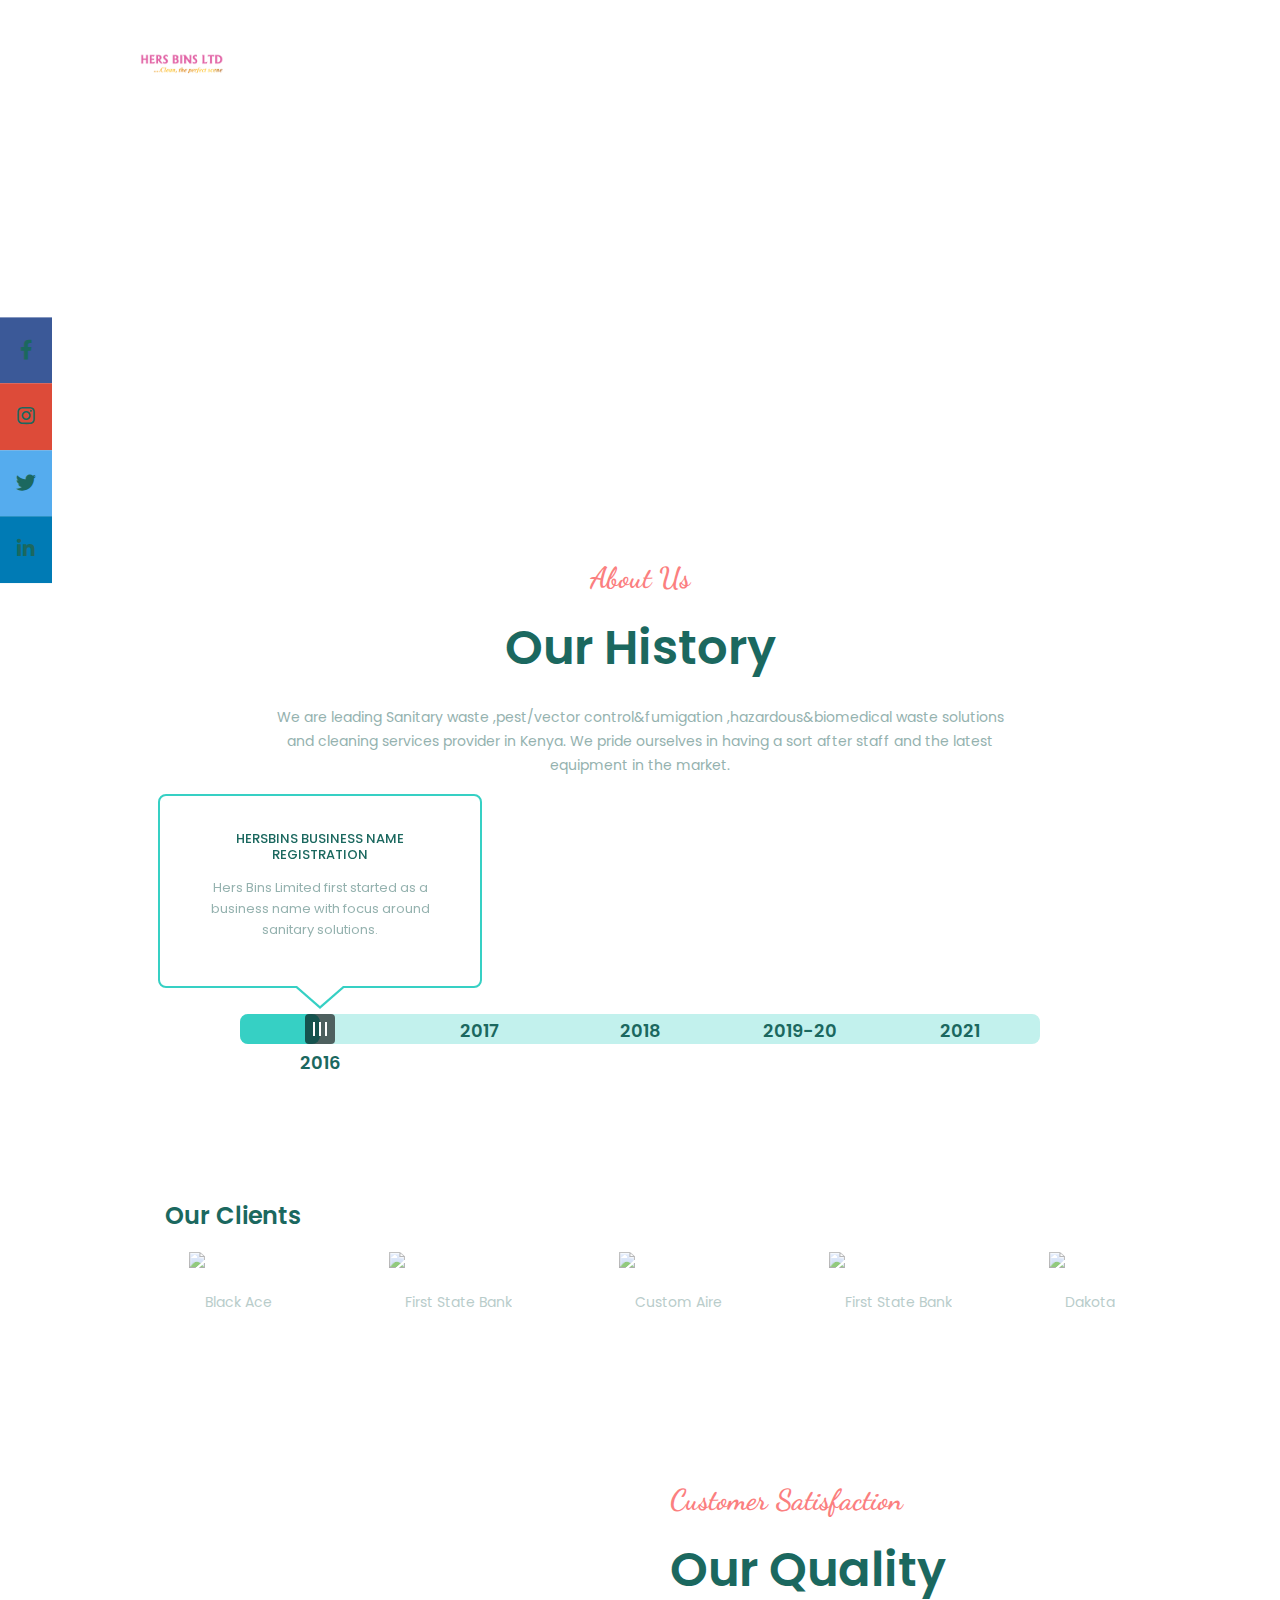
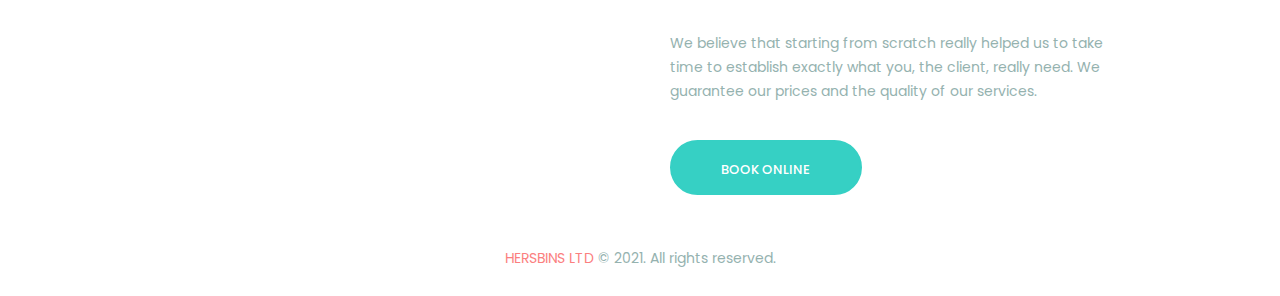
==== about-us-style-1.html @ 7aec33a7 "firstcommit" ====
<!DOCTYPE html>
<html lang="en-US" class="no-js scheme_default"><head><meta charset="UTF-8"><meta name="viewport" content="width=device-width, initial-scale=1, maximum-scale=1"><meta name="format-detection" content="telephone=no"><link rel="profile" href="//gmpg.org/xfn/11"><link rel="pingback" href="http://carpetserv.ancorathemes.com/xmlrpc.php"><title>About Us Style 1 &ndash; CarpetServ &ndash; Carpet Cleaning</title><style type="text/css" media="screen">#ui-datepicker-div.booked_custom_date_picker table.ui-datepicker-calendar tbody td a.ui-state-active,#ui-datepicker-div.booked_custom_date_picker table.ui-datepicker-calendar tbody td a.ui-state-active:hover,body #booked-profile-page input[type=submit].button-primary:hover,body .booked-list-view button.button:hover, body .booked-list-view input[type=submit].button-primary:hover,body table.booked-calendar input[type=submit].button-primary:hover,body .booked-modal input[type=submit].button-primary:hover,body table.booked-calendar th,body table.booked-calendar thead,body table.booked-calendar thead th,body table.booked-calendar .booked-appt-list .timeslot .timeslot-people button:hover,body #booked-profile-page .booked-profile-header,body #booked-profile-page .booked-tabs li.active a,body #booked-profile-page .booked-tabs li.active a:hover,body #booked-profile-page .appt-block .google-cal-button > a:hover,#ui-datepicker-div.booked_custom_date_picker .ui-datepicker-header{ background:#c2f1ed !important; }body #booked-profile-page input[type=submit].button-primary:hover,body table.booked-calendar input[type=submit].button-primary:hover,body .booked-list-view button.button:hover, body .booked-list-view input[type=submit].button-primary:hover,body .booked-modal input[type=submit].button-primary:hover,body table.booked-calendar th,body table.booked-calendar .booked-appt-list .timeslot .timeslot-people button:hover,body #booked-profile-page .booked-profile-header,body #booked-profile-page .appt-block .google-cal-button > a:hover{ border-color:#c2f1ed !important; }body table.booked-calendar tr.days,body table.booked-calendar tr.days th,body .booked-calendarSwitcher.calendar,body #booked-profile-page .booked-tabs,#ui-datepicker-div.booked_custom_date_picker table.ui-datepicker-calendar thead,#ui-datepicker-div.booked_custom_date_picker table.ui-datepicker-calendar thead th{ background:#36d0c4 !important; }body table.booked-calendar tr.days th,body #booked-profile-page .booked-tabs{ border-color:#36d0c4 !important; }#ui-datepicker-div.booked_custom_date_picker table.ui-datepicker-calendar tbody td.ui-datepicker-today a,#ui-datepicker-div.booked_custom_date_picker table.ui-datepicker-calendar tbody td.ui-datepicker-today a:hover,body #booked-profile-page input[type=submit].button-primary,body table.booked-calendar input[type=submit].button-primary,body .booked-list-view button.button, body .booked-list-view input[type=submit].button-primary,body .booked-list-view button.button, body .booked-list-view input[type=submit].button-primary,body .booked-modal input[type=submit].button-primary,body table.booked-calendar .booked-appt-list .timeslot .timeslot-people button,body #booked-profile-page .booked-profile-appt-list .appt-block.approved .status-block,body #booked-profile-page .appt-block .google-cal-button > a,body .booked-modal p.booked-title-bar,body table.booked-calendar td:hover .date span,body .booked-list-view a.booked_list_date_picker_trigger.booked-dp-active,body .booked-list-view a.booked_list_date_picker_trigger.booked-dp-active:hover,.booked-ms-modal .booked-book-appt /* Multi-Slot Booking */{ background:#fa8585; }body #booked-profile-page input[type=submit].button-primary,body table.booked-calendar input[type=submit].button-primary,body .booked-list-view button.button, body .booked-list-view input[type=submit].button-primary,body .booked-list-view button.button, body .booked-list-view input[type=submit].button-primary,body .booked-modal input[type=submit].button-primary,body #booked-profile-page .appt-block .google-cal-button > a,body table.booked-calendar .booked-appt-list .timeslot .timeslot-people button,body .booked-list-view a.booked_list_date_picker_trigger.booked-dp-active,body .booked-list-view a.booked_list_date_picker_trigger.booked-dp-active:hover{ border-color:#fa8585; }body .booked-modal .bm-window p i.fa,body .booked-modal .bm-window a,body .booked-appt-list .booked-public-appointment-title,body .booked-modal .bm-window p.appointment-title,.booked-ms-modal.visible:hover .booked-book-appt{ color:#fa8585; }.booked-appt-list .timeslot.has-title .booked-public-appointment-title { color:inherit; }</style><meta name="robots" content="noindex,nofollow"><link rel="dns-prefetch" href="//fonts.googleapis.com"><link rel="dns-prefetch" href="//s.w.org"><link rel="alternate" type="application/rss+xml" title="CarpetServ - Carpet Cleaning &raquo; Feed" href="http://carpetserv.ancorathemes.com/feed/"><link rel="alternate" type="application/rss+xml" title="CarpetServ - Carpet Cleaning &raquo; Comments Feed" href="http://carpetserv.ancorathemes.com/comments/feed/"><script type="text/javascript">
			window._wpemojiSettings = {"baseUrl":"https:\/\/s.w.org\/images\/core\/emoji\/13.0.0\/72x72\/","ext":".png","svgUrl":"https:\/\/s.w.org\/images\/core\/emoji\/13.0.0\/svg\/","svgExt":".svg","source":{"concatemoji":"http:\/\/carpetserv.ancorathemes.com\/wp-includes\/js\/wp-emoji-release.min.js?ver=5.5.1"}};
			!function(e,a,t){var r,n,o,i,p=a.createElement("canvas"),s=p.getContext&&p.getContext("2d");function c(e,t){var a=String.fromCharCode;s.clearRect(0,0,p.width,p.height),s.fillText(a.apply(this,e),0,0);var r=p.toDataURL();return s.clearRect(0,0,p.width,p.height),s.fillText(a.apply(this,t),0,0),r===p.toDataURL()}function l(e){if(!s||!s.fillText)return!1;switch(s.textBaseline="top",s.font="600 32px Arial",e){case"flag":return!c([127987,65039,8205,9895,65039],[127987,65039,8203,9895,65039])&&(!c([55356,56826,55356,56819],[55356,56826,8203,55356,56819])&&!c([55356,57332,56128,56423,56128,56418,56128,56421,56128,56430,56128,56423,56128,56447],[55356,57332,8203,56128,56423,8203,56128,56418,8203,56128,56421,8203,56128,56430,8203,56128,56423,8203,56128,56447]));case"emoji":return!c([55357,56424,8205,55356,57212],[55357,56424,8203,55356,57212])}return!1}function d(e){var t=a.createElement("script");t.src=e,t.defer=t.type="text/javascript",a.getElementsByTagName("head")[0].appendChild(t)}for(i=Array("flag","emoji"),t.supports={everything:!0,everythingExceptFlag:!0},o=0;o<i.length;o++)t.supports[i[o]]=l(i[o]),t.supports.everything=t.supports.everything&&t.supports[i[o]],"flag"!==i[o]&&(t.supports.everythingExceptFlag=t.supports.everythingExceptFlag&&t.supports[i[o]]);t.supports.everythingExceptFlag=t.supports.everythingExceptFlag&&!t.supports.flag,t.DOMReady=!1,t.readyCallback=function(){t.DOMReady=!0},t.supports.everything||(n=function(){t.readyCallback()},a.addEventListener?(a.addEventListener("DOMContentLoaded",n,!1),e.addEventListener("load",n,!1)):(e.attachEvent("onload",n),a.attachEvent("onreadystatechange",function(){"complete"===a.readyState&&t.readyCallback()})),(r=t.source||{}).concatemoji?d(r.concatemoji):r.wpemoji&&r.twemoji&&(d(r.twemoji),d(r.wpemoji)))}(window,document,window._wpemojiSettings);
		</script><style type="text/css">
img.wp-smiley,
img.emoji {
	display: inline !important;
	border: none !important;
	box-shadow: none !important;
	height: 1em !important;
	width: 1em !important;
	margin: 0 .07em !important;
	vertical-align: -0.1em !important;
	background: none !important;
	padding: 0 !important;
}
</style>
<link rel="stylesheet" href="social.css">
<link property="stylesheet" rel="stylesheet" id="vc_extensions_cqbundle_adminicon-css" href="css/css-admin_icon.css" type="text/css" media="all"><link property="stylesheet" rel="stylesheet" id="wp-block-library-css" href="css/block-library-style.min.css" type="text/css" media="all"><link property="stylesheet" rel="stylesheet" id="booked-icons-css" href="css/css-icons.css" type="text/css" media="all"><link property="stylesheet" rel="stylesheet" id="booked-tooltipster-css" href="css/css-tooltipster.css" type="text/css" media="all"><link property="stylesheet" rel="stylesheet" id="booked-tooltipster-theme-css" href="css/themes-tooltipster-light.css" type="text/css" media="all"><link property="stylesheet" rel="stylesheet" id="booked-animations-css" href="css/css-animations.css" type="text/css" media="all"><link property="stylesheet" rel="stylesheet" id="booked-styles-css" href="css/css-styles.css" type="text/css" media="all"><link property="stylesheet" rel="stylesheet" id="booked-responsive-css" href="css/css-responsive.css" type="text/css" media="all"><link property="stylesheet" rel="stylesheet" id="contact-form-7-css" href="css/css-styles.css" type="text/css" media="all"><link property="stylesheet" rel="stylesheet" id="essential-grid-plugin-settings-css" href="css/css-settings.css" type="text/css" media="all"><link property="stylesheet" rel="stylesheet" id="tp-fontello-css" href="css/css-fontello.css" type="text/css" media="all"><link property="stylesheet" rel="stylesheet" id="rs-plugin-settings-css" href="css/css-rs6.css" type="text/css" media="all"><style id="rs-plugin-settings-inline-css" type="text/css">
#rs-demo-id {}
</style><link property="stylesheet" rel="stylesheet" id="trx_addons-icons-css" href="css/css-trx_addons_icons-embedded.css" type="text/css" media="all"><link property="stylesheet" rel="stylesheet" id="swiperslider-css" href="css/swiper-swiper.min.css" type="text/css" media="all"><link property="stylesheet" rel="stylesheet" id="magnific-popup-css" href="css/magnific-magnific-popup.min.css" type="text/css" media="all"><link property="stylesheet" rel="stylesheet" id="trx_addons-css" href="css/css-trx_addons.css" type="text/css" media="all"><link property="stylesheet" rel="stylesheet" id="trx_addons-animation-css" href="css/css-trx_addons.animation.css" type="text/css" media="all"><link property="stylesheet" rel="stylesheet" id="trx_demo_icons-css" href="css/css-trx_demo_icons.css" type="text/css" media="all"><link property="stylesheet" rel="stylesheet" id="trx_demo_icons_animation-css" href="css/css-animation.css" type="text/css" media="all"><link property="stylesheet" rel="stylesheet" id="trx_demo_panels-css" href="css/css-trx_demo_panels.css" type="text/css" media="all"><link property="stylesheet" rel="stylesheet" id="js_composer_front-css" href="css/css-js_composer.min.css" type="text/css" media="all"><link property="stylesheet" rel="stylesheet" id="wpgdprc.css-css" href="css/css-front.min.css" type="text/css" media="all"><style id="wpgdprc.css-inline-css" type="text/css">

            div.wpgdprc .wpgdprc-switch .wpgdprc-switch-inner:before { content: 'Yes'; }
            div.wpgdprc .wpgdprc-switch .wpgdprc-switch-inner:after { content: 'No'; }
        
</style><link property="stylesheets" rel="stylesheet" href="client.css"><link property="stylesheet" rel="stylesheet" id="carpetserv-font-google_fonts-css" href="http://fonts.googleapis.com/css?family=Poppins%3A300%2C400%2C500%2C600%2C700%7CDancing+Script%3A400&amp;subset=latin%2Clatin-ext&amp;ver=5.5.1" type="text/css" media="all"><link property="stylesheet" rel="stylesheet" id="fontello-icons-css" href="css/css-fontello-embedded.css" type="text/css" media="all"><link property="stylesheet" rel="stylesheet" id="carpetserv-main-css" href="css/carpetserv-style.css" type="text/css" media="all"><link property="stylesheet" rel="stylesheet" id="carpetserv-styles-css" href="css/css-__styles.css" type="text/css" media="all"><link property="stylesheet" rel="stylesheet" id="carpetserv-colors-css" href="css/css-__colors.css" type="text/css" media="all"><link property="stylesheet" rel="stylesheet" id="mediaelement-css" href="css/mediaelement-mediaelementplayer-legacy.min.css" type="text/css" media="all"><link property="stylesheet" rel="stylesheet" id="wp-mediaelement-css" href="css/mediaelement-wp-mediaelement.min.css" type="text/css" media="all"><link property="stylesheet" rel="stylesheet" id="carpetserv-responsive-css" href="css/css-responsive.css" type="text/css" media="all"><script type="text/javascript" src="js/jquery-jquery.js" id="jquery-core-js"></script><script type="text/javascript" src="js/js-rbtools.min.js" id="tp-tools-js"></script><script type="text/javascript" src="js/js-rs6.min.js" id="revmin-js"></script><link rel="https://api.w.org/" href="http://carpetserv.ancorathemes.com/wp-json/"><link rel="alternate" type="application/json" href="http://carpetserv.ancorathemes.com/wp-json/wp/v2/pages/86"><link rel="EditURI" type="application/rsd+xml" title="RSD" href="http://carpetserv.ancorathemes.com/xmlrpc.php?rsd"><link rel="wlwmanifest" type="application/wlwmanifest+xml" href="http://carpetserv.ancorathemes.com/wp-includes/wlwmanifest.xml"><meta name="generator" content="WordPress 5.5.1"><link rel="canonical" href="http://carpetserv.ancorathemes.com/about-us-style-1/"><link rel="shortlink" href="http://carpetserv.ancorathemes.com/?p=86"><link rel="alternate" type="application/json+oembed" href="http://carpetserv.ancorathemes.com/wp-json/oembed/1.0/embed?url=http%3A%2F%2Fcarpetserv.ancorathemes.com%2Fabout-us-style-1%2F"><link rel="alternate" type="text/xml+oembed" href="http://carpetserv.ancorathemes.com/wp-json/oembed/1.0/embed?url=http%3A%2F%2Fcarpetserv.ancorathemes.com%2Fabout-us-style-1%2F&amp;format=xml"><style type="text/css">.recentcomments a{display:inline !important;padding:0 !important;margin:0 !important;}</style><meta name="generator" content="Powered by WPBakery Page Builder - drag and drop page builder for WordPress."><meta name="generator" content="Powered by Slider Revolution 6.2.23 - responsive, Mobile-Friendly Slider Plugin for WordPress with comfortable drag and drop interface."><link rel="icon" href="favicons/05-cropped-favicon-32x32.png" sizes="32x32"><link rel="icon" href="favicons/05-cropped-favicon-192x192.png" sizes="192x192"><link rel="apple-touch-icon" href="favicons/05-cropped-favicon-180x180.png"><meta name="msapplication-TileImage" content="http://carpetserv.ancorathemes.com/wp-content/uploads/2017/05/cropped-favicon-270x270.png"><script type="text/javascript">function setREVStartSize(e){
			//window.requestAnimationFrame(function() {				 
				window.RSIW = window.RSIW===undefined ? window.innerWidth : window.RSIW;	
				window.RSIH = window.RSIH===undefined ? window.innerHeight : window.RSIH;	
				try {								
					var pw = document.getElementById(e.c).parentNode.offsetWidth,
						newh;
					pw = pw===0 || isNaN(pw) ? window.RSIW : pw;
					e.tabw = e.tabw===undefined ? 0 : parseInt(e.tabw);
					e.thumbw = e.thumbw===undefined ? 0 : parseInt(e.thumbw);
					e.tabh = e.tabh===undefined ? 0 : parseInt(e.tabh);
					e.thumbh = e.thumbh===undefined ? 0 : parseInt(e.thumbh);
					e.tabhide = e.tabhide===undefined ? 0 : parseInt(e.tabhide);
					e.thumbhide = e.thumbhide===undefined ? 0 : parseInt(e.thumbhide);
					e.mh = e.mh===undefined || e.mh=="" || e.mh==="auto" ? 0 : parseInt(e.mh,0);		
					if(e.layout==="fullscreen" || e.l==="fullscreen") 						
						newh = Math.max(e.mh,window.RSIH);					
					else{					
						e.gw = Array.isArray(e.gw) ? e.gw : [e.gw];
						for (var i in e.rl) if (e.gw[i]===undefined || e.gw[i]===0) e.gw[i] = e.gw[i-1];					
						e.gh = e.el===undefined || e.el==="" || (Array.isArray(e.el) && e.el.length==0)? e.gh : e.el;
						e.gh = Array.isArray(e.gh) ? e.gh : [e.gh];
						for (var i in e.rl) if (e.gh[i]===undefined || e.gh[i]===0) e.gh[i] = e.gh[i-1];
											
						var nl = new Array(e.rl.length),
							ix = 0,						
							sl;					
						e.tabw = e.tabhide>=pw ? 0 : e.tabw;
						e.thumbw = e.thumbhide>=pw ? 0 : e.thumbw;
						e.tabh = e.tabhide>=pw ? 0 : e.tabh;
						e.thumbh = e.thumbhide>=pw ? 0 : e.thumbh;					
						for (var i in e.rl) nl[i] = e.rl[i]<window.RSIW ? 0 : e.rl[i];
						sl = nl[0];									
						for (var i in nl) if (sl>nl[i] && nl[i]>0) { sl = nl[i]; ix=i;}															
						var m = pw>(e.gw[ix]+e.tabw+e.thumbw) ? 1 : (pw-(e.tabw+e.thumbw)) / (e.gw[ix]);					
						newh =  (e.gh[ix] * m) + (e.tabh + e.thumbh);
					}				
					if(window.rs_init_css===undefined) window.rs_init_css = document.head.appendChild(document.createElement("style"));					
					document.getElementById(e.c).height = newh+"px";
					window.rs_init_css.innerHTML += "#"+e.c+"_wrapper { height: "+newh+"px }";				
				} catch(e){
					console.log("Failure at Presize of Slider:" + e)
				}					   
			//});
		  };</script><script src="https://ajax.googleapis.com/ajax/libs/jquery/1.11.1/jquery.min.js"></script><style type="text/css" data-type="vc_shortcodes-custom-css">.vc_custom_1488529086409{background-image: url(http://carpetserv.ancorathemes.com/wp-content/uploads/2017/02/wave_258.png?id=346) !important;background-position: center !important;background-repeat: no-repeat !important;background-size: cover !important;}.vc_custom_1487934430406{background-color: #e5f6f5 !important;}.vc_custom_1488531302827{background-image: url(http://carpetserv.ancorathemes.com/wp-content/uploads/2017/02/testimonials_bg_2.jpg?id=423) !important;background-position: center !important;background-repeat: no-repeat !important;background-size: cover !important;}.vc_custom_1488546430238{margin-top: -1.35rem !important;}.vc_custom_1488546580835{margin-top: 1.2rem !important;}.vc_custom_1488529187877{margin-top: -1.15rem !important;}.vc_custom_1488530236736{margin-top: 1rem !important;}.vc_custom_1488462593692{margin-top: -0.5rem !important;}.vc_custom_1488462409195{margin-top: 0.6rem !important;}</style><noscript><style> .wpb_animate_when_almost_visible { opacity: 1; }</style></noscript><style type="text/css" id="trx_addons-inline-styles-inline-css">.carpetserv_inline_1788730566{background-image: url(http://carpetserv.ancorathemes.com/wp-content/uploads/2017/03/header_bg_main.png);}.vc_custom_1487776536809{margin-top: 1.55rem !important;margin-bottom: 1.55rem !important;}.vc_custom_1479716607832{background-color: #f7f7f7 !important;}.vc_custom_1488630998093{margin-top: -0.6em !important;}.vc_custom_1488631006223{margin-top: 0.55rem !important;margin-bottom: 0.55rem !important;}.vc_custom_1487834142600{margin-top: -3rem !important;background-image: url(http://carpetserv.ancorathemes.com/wp-content/uploads/2017/01/wave_9_footer.png?id=307) !important;background-position: center !important;background-repeat: no-repeat !important;background-size: cover !important;}.vc_custom_1488626912196{background-color: #1e3633 !important;}.vc_custom_1487782642443{background: #1e3633 url(http://carpetserv.ancorathemes.com/wp-content/uploads/2017/01/wave_10_footer.png?id=303) !important;background-position: center !important;background-repeat: no-repeat !important;background-size: cover !important;}.vc_custom_1488626922650{padding-top: 0.1px !important;padding-bottom: 2.2rem !important;background-color: #1a302d !important;background-position: 0 0 !important;background-repeat: no-repeat !important;}.vc_custom_1487834495935{margin-top: -1.15rem !important;}</style><style type="text/css">.trx_demo_inline_611570616{color:#ffffff !important;border-color:#ffaa5f !important;background-color:#ffaa5f !important;}.trx_demo_inline_698349681:hover{color:#ffffff !important;border-color:#cc884c !important;background-color:#cc884c !important;}</style></head><body class="page-template-default page page-id-86 ua_gecko body_tag scheme_default blog_mode_page body_style_wide is_single sidebar_hide expand_content header_style_header-custom-21 header_position_default menu_style_top no_layout wpb-js-composer js-comp-ver-6.4.1 vc_responsive">
    
	
	<div class="body_wrap">

		<div class="page_wrap">

			<header class="top_panel top_panel_custom top_panel_custom_21 with_bg_image carpetserv_inline_1788730566 scheme_default"><div class="vc_row wpb_row vc_row-fluid vc_custom_1487776536809 sc_layouts_row sc_layouts_row_type_compact sc_layouts_row_fixed"><div class="wpb_column vc_column_container vc_col-sm-12 sc_layouts_column_icons_position_left"><div class="vc_column-inner"><div class="wpb_wrapper"><div id="sc_content_1871426460" class="sc_content sc_content_default sc_float_center sc_content_width_1_1"><div class="sc_content_container"><div class="vc_row wpb_row vc_inner vc_row-fluid vc_row-o-equal-height vc_row-o-content-middle vc_row-flex"><div class="wpb_column vc_column_container vc_col-sm-3 vc_col-xs-8 sc_layouts_column sc_layouts_column_align_left sc_layouts_column_icons_position_left"><div class="vc_column-inner vc_custom_1488630998093"><div class="wpb_wrapper"><div class="sc_layouts_item"><a href="Index.html" id="sc_layouts_logo_1928746541" class="sc_layouts_logo sc_layouts_logo_default"><img class="logo_image" src="images/Hers-logo.png" alt="" width="304" height="104"></a><!-- /.sc_layouts_logo --></div></div></div></div><div class="wpb_column vc_column_container vc_col-sm-9 vc_col-xs-4 sc_layouts_column sc_layouts_column_align_right sc_layouts_column_icons_position_left"><div class="vc_column-inner vc_custom_1488631006223"><div class="wpb_wrapper"><div class="sc_layouts_item"><nav id="sc_layouts_menu_981418311" class="sc_layouts_menu sc_layouts_menu_default menu_hover_fade hide_on_mobile" data-animation-in="fadeInUpSmall" data-animation-out="fadeOutDownSmall"><ul id="menu-main-menu" class="sc_layouts_menu_nav"><li id="menu-item-92" class="menu-item menu-item-type-custom menu-item-object-custom menu-item-home menu-item-has-children menu-item-92"><a href="Index.html"><span>Home</span></a>
<!--<ul class="sub-menu"><li id="menu-item-95" class="menu-item menu-item-type-post_type menu-item-object-page menu-item-home current-menu-item page_item page-item-84 current_page_item menu-item-95"><a href="carpetserv.ancorathemes.html" aria-current="page"><span>Home 1</span></a></li><li id="menu-item-263" class="menu-item menu-item-type-post_type menu-item-object-page menu-item-263"><a href="home-2.html"><span>Home 2</span></a></li><li id="menu-item-447" class="menu-item menu-item-type-post_type menu-item-object-page menu-item-447"><a href="home-boxed.html"><span>Home Boxed</span></a></li></ul>--</li><li id="menu-item-97" class="menu-item menu-item-type-custom menu-item-object-custom menu-item-has-children menu-item-97"><a href="#"><span>Features</span></a>
<ul class="sub-menu"><li id="menu-item-98" class="menu-item menu-item-type-custom menu-item-object-custom menu-item-has-children menu-item-98"><a href="#"><span>Pages</span></a>
	<ul class="sub-menu"><li id="menu-item-147" class="menu-item menu-item-type-custom menu-item-object-custom menu-item-has-children menu-item-147"><a href="#"><span>Gallery</span></a>
		<ul class="sub-menu"><li id="menu-item-150" class="menu-item menu-item-type-post_type menu-item-object-page menu-item-150"><a href="grid.html"><span>Grid</span></a></li><li id="menu-item-148" class="menu-item menu-item-type-post_type menu-item-object-page menu-item-148"><a href="masonry.html"><span>Masonry</span></a></li><li id="menu-item-149" class="menu-item menu-item-type-post_type menu-item-object-page menu-item-149"><a href="cobbles.html"><span>Cobbles</span></a></li></ul></li></ul></li><li id="menu-item-208" class="menu-item menu-item-type-custom menu-item-object-custom menu-item-has-children menu-item-208"><a href="#"><span>Tools</span></a>
	<ul class="sub-menu"><li id="menu-item-210" class="menu-item menu-item-type-post_type menu-item-object-page menu-item-210"><a href="shortcodes.html"><span>Shortcodes</span></a></li><li id="menu-item-209" class="menu-item menu-item-type-post_type menu-item-object-page menu-item-209"><a href="typography.html"><span>Typography</span></a></li></ul></li><li id="menu-item-548" class="menu-item menu-item-type-post_type menu-item-object-page menu-item-548"><a href="service-plus.html"><span>Service Plus</span></a></li><li id="menu-item-582" class="menu-item menu-item-type-post_type menu-item-object-page menu-item-582"><a href="privacy-policy.html"><span>Privacy Policy</span></a></li></ul></li>--><li id="menu-item-100" class="menu-item menu-item-type-custom menu-item-object-custom menu-item-has-children menu-item-100"><a href="#"><span>About Us</span></a>
		<ul class="sub-menu"><li id="menu-item-93" class="menu-item menu-item-type-post_type menu-item-object-page menu-item-93"><a href="about-us-style-1.html"><span>About Us</span></a></li><li id="menu-item-242" class="menu-item menu-item-type-post_type menu-item-object-page menu-item-242"><a href="masonry.html"><span>Gallery</span></a></li></ul></li><li id="menu-item-99" class="menu-item menu-item-type-custom menu-item-object-custom menu-item-has-children menu-item-99"><a href="#"><span>Services</span></a>
			<ul class="sub-menu"><li id="menu-item-120" class="menu-item menu-item-type menu-item-object-page menu-item-93"><a href="chess-2-columns.html"><span>HYGIENE SOLUTIONS</span></a>
				<!--<ul class="sub-menu"><li id="menu-item-131" class="menu-item menu-item-type-post_type menu-item-object-page menu-item-131"><a href="classic-1-column.html"><span>1 column</span></a></li><li id="menu-item-130" class="menu-item menu-item-type-post_type menu-item-object-page menu-item-130"><a href="classic-2-columns.html"><span>2 columns</span></a></li><li id="menu-item-129" class="menu-item menu-item-type-post_type menu-item-object-page menu-item-129"><a href="classic-3-columns.html"><span>3 columns</span></a></li></ul>--></li><li id="menu-item-121" class="menu-item menu-item-type-custom menu-item-object-custom menu-item-object-page menu-item-93"><a href="chess3.html"><span>PEST CONTROL & FUMIGATION</span></a>
				<!--<ul class="sub-menu"><li id="menu-item-128" class="menu-item menu-item-type-post_type menu-item-object-page menu-item-128"><a href="chess-2-columns.html"><span>2 columns</span></a></li><li id="menu-item-127" class="menu-item menu-item-type-post_type menu-item-object-page menu-item-127"><a href="chess-4-columns.html"><span>4 columns</span></a></li><li id="menu-item-126" class="menu-item menu-item-type-post_type menu-item-object-page menu-item-126"><a href="chess-6-columns.html"><span>6 columns</span></a></li></ul>--></li><li id="menu-item-122" class="menu-item menu-item-type-custom menu-item-object-custom menu-item-object-page menu-item-93"><a href="chess4.html"><span>HAZARDOUS & BIOMEDICAL</span></a>
					<li id="menu-item-122" class="menu-item menu-item-type-custom menu-item-object-custom menu-item-object-page menu-item-93"><a href="chess5.html"><span>CLEANING SERVICES</span></a>
				<!--<ul class="sub-menu"><li id="menu-item-125" class="menu-item menu-item-type-post_type menu-item-object-page menu-item-125"><a href="portfolio-2-columns.html"><span>2 columns</span></a></li><li id="menu-item-124" class="menu-item menu-item-type-post_type menu-item-object-page menu-item-124"><a href="portfolio-3-columns.html"><span>3 columns</span></a></li><li id="menu-item-123" class="menu-item menu-item-type-post_type menu-item-object-page menu-item-123"><a href="portfolio-4-columns.html"><span>4 columns</span></a></li></ul>--></li></ul></li><li id="menu-item-99" class="menu-item menu-item-type-custom menu-item-object-custom menu-item-has-children menu-item-99"><a href="#"><span>Blog</span></a><li id="menu-item-99" class="menu-item menu-item-type-custom menu-item-object-custom menu-item-has-children menu-item-99"><a href="contacts.html"><span>Contacts</span></a>
		<!--<ul class="sub-menu"><li id="menu-item-120" class="menu-item menu-item-type-custom menu-item-object-custom menu-item-has-children menu-item-120"><a href="#"><span>Classic</span></a>
			<ul class="sub-menu"><li id="menu-item-131" class="menu-item menu-item-type-post_type menu-item-object-page menu-item-131"><a href="classic-1-column.html"><span>1 column</span></a></li><li id="menu-item-130" class="menu-item menu-item-type-post_type menu-item-object-page menu-item-130"><a href="classic-2-columns.html"><span>2 columns</span></a></li><li id="menu-item-129" class="menu-item menu-item-type-post_type menu-item-object-page menu-item-129"><a href="classic-3-columns.html"><span>3 columns</span></a></li></ul></li><li id="menu-item-121" class="menu-item menu-item-type-custom menu-item-object-custom menu-item-has-children menu-item-121"><a href="#"><span>Chess</span></a>
			<ul class="sub-menu"><li id="menu-item-128" class="menu-item menu-item-type-post_type menu-item-object-page menu-item-128"><a href="chess-2-columns.html"><span>2 columns</span></a></li><li id="menu-item-127" class="menu-item menu-item-type-post_type menu-item-object-page menu-item-127"><a href="chess-4-columns.html"><span>4 columns</span></a></li><li id="menu-item-126" class="menu-item menu-item-type-post_type menu-item-object-page menu-item-126"><a href="chess-6-columns.html"><span>6 columns</span></a></li></ul></li><li id="menu-item-122" class="menu-item menu-item-type-custom menu-item-object-custom menu-item-has-children menu-item-122"><a href="#"><span>Portfolio</span></a>
			<ul class="sub-menu"><li id="menu-item-125" class="menu-item menu-item-type-post_type menu-item-object-page menu-item-125"><a href="portfolio-2-columns.html"><span>2 columns</span></a></li><li id="menu-item-124" class="menu-item menu-item-type-post_type menu-item-object-page menu-item-124"><a href="portfolio-3-columns.html"><span>3 columns</span></a></li><li id="menu-item-123" class="menu-item menu-item-type-post_type menu-item-object-page menu-item-123"><a href="portfolio-4-columns.html"><span>4 columns</span></a></li></ul></li></ul></li><li id="menu-item-94" class="menu-item menu-item-type-post_type menu-item-object-page menu-item-94"><a href="contacts.html"><span>Contacts</span></a></li></ul></nav><!-- /.sc_layouts_menu --><div class="sc_layouts_iconed_text sc_layouts_menu_mobile_button">
				<a class="sc_layouts_item_link sc_layouts_iconed_text_link" href="#">
			<span class="sc_layouts_item_icon sc_layouts_iconed_text_icon trx_addons_icon-menu"></span>
		</a>
	</div></div><div class="sc_layouts_item sc_layouts_hide_on_mobile"><div id="sc_layouts_iconed_text_577259979" class="sc_layouts_iconed_text hide_on_mobile"><a href="tel:254724074300" class="sc_layouts_item_link sc_layouts_iconed_text_link"><span class="sc_layouts_item_icon sc_layouts_iconed_text_icon icon-phone"></span><span class="sc_layouts_item_details sc_layouts_iconed_text_details"><span class="sc_layouts_item_details_line2 sc_layouts_iconed_text_line2">0724074300</span></span><!-- /.sc_layouts_iconed_text_details --></a></div><!-- /.sc_layouts_iconed_text --></div></div></div></div></div></div></div><!-- /.sc_content --></div></div></div></div><div class="vc_row wpb_row vc_row-fluid vc_custom_1479716607832 vc_row-has-fill sc_layouts_row sc_layouts_row_type_normal sc_layouts_hide_on_frontpage"><div class="wpb_column vc_column_container vc_col-sm-12 sc_layouts_column sc_layouts_column_align_center sc_layouts_column_icons_position_left"><div class="vc_column-inner"><div class="wpb_wrapper"><div id="sc_content_735794291" class="sc_content sc_content_default sc_float_center sc_content_width_1_1"><div class="sc_content_container"><div class="sc_layouts_item"><div id="sc_layouts_title_60832781" class="sc_layouts_title"><div class="sc_layouts_title_title">			<h1 class="sc_layouts_title_caption">Sanitary hygiene soultions</h1>
	</div><div class="sc_layouts_title_breadcrumbs"><div class="breadcrumbs"><a class="breadcrumbs_item home" href="Index.html">Home</a><span class="breadcrumbs_delimiter"></span><a href="#">About Us</a><span class="breadcrumbs_delimiter"></span><span class="breadcrumbs_item current"></span></div></div></div><!-- /.sc_layouts_title --></div></div></div><!-- /.sc_content --></div></div></div></div></header><div class="menu_mobile_overlay"></div>
<div class="menu_mobile menu_mobile_fullscreen">
<div class="menu_mobile_inner">
<a class="menu_mobile_close icon-cancel" href="chess-2-columns.html"></a><a class="sc_layouts_logo" href="Index.html"><span class="logo_text">Cleaning Hygiene Soultion</span><span class="logo_slogan">...Clean &ndash;the perfect scene</span></a><nav class="menu_mobile_nav_area"><ul id="menu_mobile-main-menu" class=""><li id="menu_mobile-item-92" class="menu-item menu-item-type-custom menu-item-object-custom menu-item-home "><a href="Index.html"><span>Home</span></a>
<!--<ul class="sub-menu"><li id="menu_mobile-item-95" class="menu-item menu-item-type-post_type menu-item-object-page menu-item-home menu-item-95"><a href="Index.html"><span>Home 1</span></a></li><li id="menu_mobile-item-263" class="menu-item menu-item-type-post_type menu-item-object-page menu-item-263"><a href="home-2.html"><span>Home 2</span></a></li><li id="menu_mobile-item-447" class="menu-item menu-item-type-post_type menu-item-object-page menu-item-447"><a href="home-boxed.html"><span>Home Boxed</span></a></li></ul>--></li><!--<li id="menu_mobile-item-97" class="menu-item menu-item-type-custom menu-item-object-custom menu-item-has-children menu-item-97"><a href="#"><span>Features</span></a>
<ul class="sub-menu"><li id="menu_mobile-item-98" class="menu-item menu-item-type-custom menu-item-object-custom menu-item-has-children menu-item-98"><a href="#"><span>Pages</span></a>
<ul class="sub-menu"><li id="menu_mobile-item-147" class="menu-item menu-item-type-custom menu-item-object-custom menu-item-has-children menu-item-147"><a href="#"><span>Gallery</span></a>
<ul class="sub-menu"><li id="menu_mobile-item-150" class="menu-item menu-item-type-post_type menu-item-object-page menu-item-150"><a href="grid.html"><span>Grid</span></a></li><li id="menu_mobile-item-148" class="menu-item menu-item-type-post_type menu-item-object-page menu-item-148"><a href="masonry.html"><span>Masonry</span></a></li><li id="menu_mobile-item-149" class="menu-item menu-item-type-post_type menu-item-object-page menu-item-149"><a href="cobbles.html"><span>Cobbles</span></a></li></ul></li></ul></li><li id="menu_mobile-item-208" class="menu-item menu-item-type-custom menu-item-object-custom menu-item-has-children menu-item-208"><a href="#"><span>Tools</span></a>
<ul class="sub-menu"><li id="menu_mobile-item-210" class="menu-item menu-item-type-post_type menu-item-object-page menu-item-210"><a href="shortcodes.html"><span>Shortcodes</span></a></li><li id="menu_mobile-item-209" class="menu-item menu-item-type-post_type menu-item-object-page menu-item-209"><a href="typography.html"><span>Typography</span></a></li></ul></li><li id="menu_mobile-item-548" class="menu-item menu-item-type-post_type menu-item-object-page menu-item-548"><a href="service-plus.html"><span>Service Plus</span></a></li><li id="menu_mobile-item-582" class="menu-item menu-item-type-post_type menu-item-object-page menu-item-582"><a href="privacy-policy.html"><span>Privacy Policy</span></a></li></ul></li>--><li id="menu-item-100" class="menu-item menu-item-type-custom menu-item-object-custom menu-item-has-children menu-item-100"><a href="#"><span>About Us</span></a>
<ul class="sub-menu"><li id="menu-item-93" class="menu-item menu-item-type-post_type menu-item-object-page menu-item-93"><a href="about-us-style-1.html"><span>About Us</span></a></li><li id="menu-item-242" class="menu-item menu-item-type-post_type menu-item-object-page menu-item-242"><a href="masonry.html"><span>Gallery</span></a></li></ul></li><li id="menu-item-99" class="menu-item menu-item-type-custom menu-item-object-custom menu-item-has-children menu-item-99"><a href="#"><span>Services</span></a>
<ul class="sub-menu"><li id="menu-item-120" class="menu-item menu-item-type menu-item-object-page menu-item-93"><a href="chess-2-columns.html"><span>HYGIENE SOLUTIONS</span></a>
<!--<ul class="sub-menu"><li id="menu-item-131" class="menu-item menu-item-type-post_type menu-item-object-page menu-item-131"><a href="classic-1-column.html"><span>1 column</span></a></li><li id="menu-item-130" class="menu-item menu-item-type-post_type menu-item-object-page menu-item-130"><a href="classic-2-columns.html"><span>2 columns</span></a></li><li id="menu-item-129" class="menu-item menu-item-type-post_type menu-item-object-page menu-item-129"><a href="classic-3-columns.html"><span>3 columns</span></a></li></ul>--></li><li id="menu-item-121" class="menu-item menu-item-type-custom menu-item-object-custom menu-item-object-page menu-item-93"><a href="chess3.html"><span>PEST CONTROL & FUMIGATION</span></a>
<!--<ul class="sub-menu"><li id="menu-item-128" class="menu-item menu-item-type-post_type menu-item-object-page menu-item-128"><a href="chess-2-columns.html"><span>2 columns</span></a></li><li id="menu-item-127" class="menu-item menu-item-type-post_type menu-item-object-page menu-item-127"><a href="chess-4-columns.html"><span>4 columns</span></a></li><li id="menu-item-126" class="menu-item menu-item-type-post_type menu-item-object-page menu-item-126"><a href="chess-6-columns.html"><span>6 columns</span></a></li></ul>--></li><li id="menu-item-122" class="menu-item menu-item-type-custom menu-item-object-custom menu-item-object-page menu-item-93"><a href="chess4.html"><span>HAZARDOUS & BIOMEDICAL</span></a>
<li id="menu-item-122" class="menu-item menu-item-type-custom menu-item-object-custom menu-item-object-page menu-item-93"><a href="chess5.html"><span>CLEANING SERVICES</span></a>
<!--<ul class="sub-menu"><li id="menu-item-125" class="menu-item menu-item-type-post_type menu-item-object-page menu-item-125"><a href="portfolio-2-columns.html"><span>2 columns</span></a></li><li id="menu-item-124" class="menu-item menu-item-type-post_type menu-item-object-page menu-item-124"><a href="portfolio-3-columns.html"><span>3 columns</span></a></li><li id="menu-item-123" class="menu-item menu-item-type-post_type menu-item-object-page menu-item-123"><a href="portfolio-4-columns.html"><span>4 columns</span></a></li></ul>--></li></ul></li><li id="menu_mobile-item-99" class="menu-item menu-item-type-custom menu-item-object-custom "><a href="#"><span>Blog</span></a>
<!--<ul class="sub-menu"><li id="menu_mobile-item-120" class="menu-item menu-item-type-custom menu-item-object-custom menu-item-has-children menu-item-120"><a href="#"><span>Classic</span></a>
<ul class="sub-menu"><li id="menu_mobile-item-131" class="menu-item menu-item-type-post_type menu-item-object-page menu-item-131"><a href="classic-1-column.html"><span>1 column</span></a></li><li id="menu_mobile-item-130" class="menu-item menu-item-type-post_type menu-item-object-page menu-item-130"><a href="classic-2-columns.html"><span>2 columns</span></a></li><li id="menu_mobile-item-129" class="menu-item menu-item-type-post_type menu-item-object-page menu-item-129"><a href="classic-3-columns.html"><span>3 columns</span></a></li></ul></li><li id="menu_mobile-item-121" class="menu-item menu-item-type-custom menu-item-object-custom menu-item-has-children menu-item-121"><a href="#"><span>Chess</span></a>
<ul class="sub-menu"><li id="menu_mobile-item-128" class="menu-item menu-item-type-post_type menu-item-object-page menu-item-128"><a href="chess-2-columns.html"><span>2 columns</span></a></li><li id="menu_mobile-item-127" class="menu-item menu-item-type-post_type menu-item-object-page menu-item-127"><a href="chess-4-columns.html"><span>4 columns</span></a></li><li id="menu_mobile-item-126" class="menu-item menu-item-type-post_type menu-item-object-page menu-item-126"><a href="chess-6-columns.html"><span>6 columns</span></a></li></ul></li><li id="menu_mobile-item-122" class="menu-item menu-item-type-custom menu-item-object-custom menu-item-has-children menu-item-122"><a href="#"><span>Portfolio</span></a>
<ul class="sub-menu"><li id="menu_mobile-item-125" class="menu-item menu-item-type-post_type menu-item-object-page menu-item-125"><a href="portfolio-2-columns.html"><span>2 columns</span></a></li><li id="menu_mobile-item-124" class="menu-item menu-item-type-post_type menu-item-object-page menu-item-124"><a href="portfolio-3-columns.html"><span>3 columns</span></a></li><li id="menu_mobile-item-123" class="menu-item menu-item-type-post_type menu-item-object-page menu-item-123"><a href="portfolio-4-columns.html"><span>4 columns</span></a></li></ul></li></ul>--></li><li id="menu_mobile-item-94" class="menu-item menu-item-type-post_type menu-item-object-page menu-item-94"><a href="contacts.html"><span>Contacts</span></a></li></ul></nav></div>
</div>

			<div class="page_content_wrap scheme_default">

								<div class="content_wrap">
				
									

					<div class="content">
										

<article id="post-86" class="post_item_single post_type_page post-86 page type-page status-publish hentry"><div class="post_content entry-content">
		<div class="vc_row wpb_row vc_row-fluid"><div class="wpb_column vc_column_container vc_col-sm-12 sc_layouts_column_icons_position_left"><div class="vc_column-inner"><div class="wpb_wrapper"><div class="vc_empty_space  vc_custom_1488546430238 height_tiny" style="height: 32px"><span class="vc_empty_space_inner"></span></div><div id="sc_title_2026737120" class="sc_title sc_title_default"><h6 class="sc_item_subtitle sc_title_subtitle sc_align_center sc_item_title_style_default">About Us</h6><h2 class="sc_item_title sc_title_title sc_align_center sc_item_title_style_default">Our History</h2><div class="sc_item_descr sc_title_descr sc_align_center">We are leading Sanitary waste ,pest/vector control&fumigation ,hazardous&biomedical waste solutions and cleaning services provider in Kenya. We pride ourselves in having a sort after staff and the latest equipment in the market.</div></div><!-- /.sc_title --><div class="vc_empty_space  height_medium" style="height: 32px"><span class="vc_empty_space_inner"></span></div></div></div></div><div class="wpb_column vc_column_container vc_col-sm-12 vc_hidden-xs sc_layouts_column_icons_position_left"><div class="vc_column-inner"><div class="wpb_wrapper"><div class="cq-draggable-container " data-draggingbarbgcolor="#36d0c4" data-defaultbarbgcolor="#c2f1ed" data-avatarstyle="text" data-activeiconcolor="" data-autoplay="yes" data-autoplayspeed="" data-labelcolor="#1b685f" data-dragbuttonwidth="" data-contaienrwidth=""><div class="cq-draggable-slider"><div class="cq-draggable-stripe"><div class="cq-draggable-handle"><div class="cq-infobox green"><div class="cq-titlecontainer"></div><div class="cq-innerbox"><div class="cq-carouselcontainer"><div class="cq-carouselcontent">
<p><span class="trx_addons_tiny_text">Hersbins Business Name Registration</span><br>
	Hers Bins Limited first started as a business name with focus around sanitary solutions.
    <ol><li>Proffesional Body Registration.</li>
		<li>National Environment Management Authority NEMA/VM/LTW/1987</li>
		<li>Pest Control and Produce Board. No.38784</li>
		<li>Kenya Professional Cleaners Association</li>
	</ol>
</p>

</div><div class="cq-carouselcontent">
<p><span class="trx_addons_tiny_text">Market Growth</span><br>
	Due to Market demand Hers Bins Limited added residential and commercial fumigation and pest control services on to her Catalogue.</p>

</div><div class="cq-carouselcontent">
<p><span class="trx_addons_tiny_text">We upgraded all our equipment</span><br>
	Hers Bins limited expanded to cleaning Utilities solutions and cleaning services.Most of Hers Bins Limited is driven by client request due to world class service provision.</p>

</div><div class="cq-carouselcontent">
<p><span class="trx_addons_tiny_text">Grain Store Fumigation</span><br>
	In the spirit of providing more solutions to the market .This year saw Hers Bins limited higly enganged in Grain Stores Fumigation solutions.</p>

</div><div class="cq-carouselcontent">
<p><span class="trx_addons_tiny_text">Covid19 Heroine</span><br>
	Hers Bins Limited is at the fore-front of fighting Covid by providing Covid disinfection services round the clock.In both residential and Commercial spaces including Public transport facilities</p>

<p></p></div></div></div></div><div class="cq-menu-square">
                            <span class="value"></span>
                            <span class="cq-menu-line"></span>
                            <span class="cq-menu-line"></span>
                            <span class="cq-menu-line"></span>
                      </div></div></div><div class="cq-barcontainer"><div class="cq-highlight-container text"><span class="cq-highlight-label">2016</span></div><div class="cq-highlight-container text"><span class="cq-highlight-label">2017</span></div><div class="cq-highlight-container text"><span class="cq-highlight-label">2018</span></div><div class="cq-highlight-container text"><span class="cq-highlight-label">2019-20</span></div><div class="cq-highlight-container text"><span class="cq-highlight-label">2021</span></div></div></div></div>
					  <div id="clients">
						<div class="clients-wrap">
							<h5>Our Clients</h5>
						  <ul id="clients-list" class="clearfix">
							<li>
							  <img src="https://www.total.co.ke/sites/all/themes/custom/business_theme/logo.png" alt="Black Ace">
							</li>
							<li>
							  <img src="https://instagram.fmba5-1.fna.fbcdn.net/v/t51.2885-19/s150x150/118909814_945487462617810_359018295777219136_n.jpg?_nc_ht=instagram.fmba5-1.fna.fbcdn.net&_nc_ohc=eqRyXNcTYdkAX_5evzy&tp=1&oh=977628f621778b6386e4c02baa61d185&oe=605FD54B" alt="First State Bank">
							</li>
							<li>
							  <img src="https://olaenergy.com/wp-content/uploads/2019/07/logo-3d.png" alt="Custom Aire">
							</li>
							<li>
							  <img src="https://www.cargen.com/wp-content/uploads/2020/03/Logo-1024x474.png" alt="First State Bank">
							</li>
							<li>
							  <img src="https://static.wixstatic.com/media/31fabb_7b0ea5beba5a4089b4babe2f5e431ff6~mv2.png/v1/fill/w_251,h_67,al_c,q_85,usm_0.66_1.00_0.01/31fabb_7b0ea5beba5a4089b4babe2f5e431ff6~mv2.webp" alt="Dakota Molding">
							</li>
							<li>
							  <img src="https://www.elegantgardenhotel.com/images/logo2.jpg" alt="Dakota Peat">
							</li>
							<li>
							  <img src="https://www.milleradvocates.com/sites/default/files/miller_logo-01.jpg" alt="First State Bank">
							</li>
							<li>
							  <img src="http://zakhem.com/wp-content/uploads/2017/05/logo.svg" alt="Eastbay Campground">
							</li>
							<li>
							  <img src="images/gardens.jpg" alt="First State Bank">
							</li>
							<li>
							  <img src="images/lax.jpg" alt="First State Bank">
							</li>
							<li>
							  <img src="images/yash.jpg" alt="First State Bank">
							</li>
						  </ul>
						</div>
						<!-- @end .clients-wrap -->
					  </div>
					  <!-- @end #clients --> 
					  <!--<div class="vc_empty_space  vc_custom_1488546580835 height_medium" style="height: 32px"><span class="vc_empty_space_inner"></span></div></div></div></div></div><div data-vc-full-width="true" data-vc-full-width-init="false" class="vc_row wpb_row vc_row-fluid vc_custom_1488529086409 vc_row-has-fill"><!--<div class="wpb_column vc_column_container vc_col-sm-12 sc_layouts_column_icons_position_left"><div class="vc_column-inner"><div class="wpb_wrapper"><div class="vc_empty_space  height_large" style="height: 32px"><span class="vc_empty_space_inner"></span></div></div></div></div></div><!--<div class="vc_row-full-width vc_clearfix"></div><div data-vc-full-width="true" data-vc-full-width-init="false" class="vc_row wpb_row vc_row-fluid vc_custom_1487934430406 vc_row-has-fill"><!--<div class="wpb_column vc_column_container vc_col-sm-12 sc_layouts_column_icons_position_left"><div class="vc_column-inner"><div class="wpb_wrapper"><!--<div class="vc_empty_space  vc_custom_1488529187877 height_large" style="height: 32px"><span class="vc_empty_space_inner"></span></div><div class="sc_services sc_services_light"><h6 class="sc_item_subtitle sc_services_subtitle sc_align_center sc_item_title_style_default">Services</h6><h2 class="sc_item_title sc_services_title sc_align_center sc_item_title_style_default">Give Your Carpet A Deep Clean</h2><div class="sc_services_columns sc_item_columns sc_item_columns_3 trx_addons_columns_wrap columns_padding_bottom"><div class="trx_addons_column-1_3"><div class="sc_services_item with_content with_image sc_services_item_featured_top"><div class="sc_services_featured_container">
                    <div class="sc_services_item_content_wrap"><div class="sc_services_item_content"><p>Special heated cleaning solutions to loosen embedded dirt</p>
</div></div>
        	<!--<div class="post_featured with_thumb hover_dots sc_services_item_thumb"><img width="370" height="222" src="images/02-service-6-370x222.jpg" class="attachment-carpetserv-thumb-services size-carpetserv-thumb-services wp-post-image" alt="Clean" loading="lazy" srcset="http://carpetserv.ancorathemes.com/wp-content/uploads/2017/02/service-6-370x223.jpg 370w, http://carpetserv.ancorathemes.com/wp-content/uploads/2017/02/service-6-300x181.jpg 300w, http://carpetserv.ancorathemes.com/wp-content/uploads/2017/02/service-6-768x463.jpg 768w, http://carpetserv.ancorathemes.com/wp-content/uploads/2017/02/service-6-1024x617.jpg 1024w, http://carpetserv.ancorathemes.com/wp-content/uploads/2017/02/service-6-760x458.jpg 760w, http://carpetserv.ancorathemes.com/wp-content/uploads/2017/02/service-6.jpg 2000w" sizes="(max-width: 370px) 100vw, 370px"><div class="mask"></div><a href="clean.html" aria-hidden="true" class="icons"><span></span><span></span><span></span></a></div></div>
	<div class="sc_services_item_info">
		<div class="sc_services_item_header">
						<h6 class="sc_services_item_title"><a href="clean.html">Clean</a></h6>
		</div>
	</div>
</div>
</div><div class="trx_addons_column-1_3"><div class="sc_services_item with_content with_image sc_services_item_featured_top"><div class="sc_services_featured_container">
                    <div class="sc_services_item_content_wrap"><div class="sc_services_item_content"><p>Thorough fiber rinse and extraction removes dirt along with cleaning solution</p>
</div></div>
        	<div class="post_featured with_thumb hover_dots sc_services_item_thumb"><img width="370" height="222" src="images/02-service-5-370x222.jpg" class="attachment-carpetserv-thumb-services size-carpetserv-thumb-services wp-post-image" alt="Rinse" loading="lazy"><div class="mask"></div><a href="rinse.html" aria-hidden="true" class="icons"><span></span><span></span><span></span></a></div></div>
	<div class="sc_services_item_info">
		<div class="sc_services_item_header">
						<h6 class="sc_services_item_title"><a href="rinse.html">Rinse</a></h6>
		</div>
	</div>
</div>
</div><div class="trx_addons_column-1_3"><div class="sc_services_item with_content with_image sc_services_item_featured_top"><div class="sc_services_featured_container">
                    <div class="sc_services_item_content_wrap"><div class="sc_services_item_content"><p>Fabric protector &amp; odor eliminator may extend carpet life</p>
</div></div>
        	<div class="post_featured with_thumb hover_dots sc_services_item_thumb"><img width="370" height="222" src="images/02-service-4-370x222.jpg" class="attachment-carpetserv-thumb-services size-carpetserv-thumb-services wp-post-image" alt="Protect" loading="lazy" srcset="http://carpetserv.ancorathemes.com/wp-content/uploads/2017/02/service-4-370x221.jpg 370w, http://carpetserv.ancorathemes.com/wp-content/uploads/2017/02/service-4-300x179.jpg 300w, http://carpetserv.ancorathemes.com/wp-content/uploads/2017/02/service-4-768x458.jpg 768w, http://carpetserv.ancorathemes.com/wp-content/uploads/2017/02/service-4-760x453.jpg 760w, http://carpetserv.ancorathemes.com/wp-content/uploads/2017/02/service-4.jpg 2000w" sizes="(max-width: 370px) 100vw, 370px"><div class="mask"></div><a href="protect.html" aria-hidden="true" class="icons"><span></span><span></span><span></span></a></div></div>
	<div class="sc_services_item_info">
		<div class="sc_services_item_header">
						<h6 class="sc_services_item_title"><a href="protect.html">Protect</a></h6>
		</div>
	</div>
</div>--
</div></div><div class="sc_item_button sc_item_button_default sc_services_button sc_align_center sc_button_wrap"><a href="services-page.html" id="sc_button_451214779" class="sc_button sc_button_default sc_button_size_normal sc_button_icon_left"><span class="sc_button_text"><span class="sc_button_title">View More services</span></span><!-- /.sc_button_text --</a><!-- /.sc_button --</div><!-- /.sc_item_button sc_item_button_default sc_services_button sc_align_center --</div><!-- /.sc_services --><!--<div class="vc_empty_space  vc_custom_1488530236736 height_large" style="height: 32px"><span class="vc_empty_space_inner"></span></div></div></div></div></div><!--<div class="vc_row-full-width vc_clearfix"></div><!--<div data-vc-full-width="true" data-vc-full-width-init="false" class="vc_row wpb_row vc_row-fluid vc_custom_1488531302827 vc_row-has-fill"><div class="wpb_column vc_column_container vc_col-sm-12 vc_col-md-7 sc_layouts_column_icons_position_left"><div class="vc_column-inner"><div class="wpb_wrapper"><div class="vc_empty_space  vc_custom_1488462593692 height_huge" style="height: 32px"><span class="vc_empty_space_inner"></span></div><div class="vc_empty_space  height_large" style="height: 32px"><span class="vc_empty_space_inner"></span></div><!--<div class="sc_testimonials sc_testimonials_default"><div class="sc_testimonials_slider sc_item_slider	slider_swiper_outer slider_outer_nocontrols slider_outer_pagination slider_outer_pagination_bullets slider_outer_pagination_pos_left slider_outer_one">
	<div class="swiper-slider-container slider_swiper slider_noresize slider_nocontrols slider_pagination slider_pagination_bullets slider_pagination_pos_left slider_one" data-slides-min-width="150">
		<div class="slides swiper-wrapper sc_item_columns_1"><div class="swiper-slide"><div class="sc_testimonials_item">
	<div class="sc_testimonials_item_content"><p><img src="https://www.total.co.ke/sites/all/themes/custom/business_theme/logo.png"> </p>
</div>
	<div class="sc_testimonials_item_author">
				<div class="sc_testimonials_item_author_data">
            <span class="sc_testimonials_item_author_subtitle">Thanks,</span> <h4 class="sc_testimonials_item_author_title">Sara Harrington</h4>
		</div>
	</div>
</div>
</div><div class="swiper-slide"><div class="sc_testimonials_item">
	<div class="sc_testimonials_item_content"><p>&ldquo;Just wanted to submit our gratitude to your team for an excellent job in our home. We have great carpeting!!&rdquo;</p>
</div>
	<div class="sc_testimonials_item_author">
				<div class="sc_testimonials_item_author_data">
            <span class="sc_testimonials_item_author_subtitle">Thanks,</span> <h4 class="sc_testimonials_item_author_title">Calvin Cobb</h4>
		</div>
	</div>
</div>
</div><div class="swiper-slide"><div class="sc_testimonials_item">
	<div class="sc_testimonials_item_content"><p>&ldquo;I was very pleased with the carpet cleaning done by your staff. The rugs look very good. Keep up the excellent work.&rdquo;</p>
</div>
	<div class="sc_testimonials_item_author">
				<div class="sc_testimonials_item_author_data">
            <span class="sc_testimonials_item_author_subtitle">Thanks,</span> <h4 class="sc_testimonials_item_author_title">Wendy Baker</h4>
		</div>
	</div>
</div>
</div><div class="swiper-slide"><div class="sc_testimonials_item">
	<div class="sc_testimonials_item_content"><p>&ldquo;Just want to let you know that I&rsquo;m very pleased with the cleaning job you did. Excellent job! Looks like new! Thanks.&rdquo;</p>
</div>
	<div class="sc_testimonials_item_author">
				<div class="sc_testimonials_item_author_data">
            <span class="sc_testimonials_item_author_subtitle">Thanks,</span> <h4 class="sc_testimonials_item_author_title">Steve Hunter</h4>
		</div>
	</div>
</div>
</div></div><div class="slider_pagination_wrap swiper-pagination"></div></div></div><div class="sc_item_button sc_item_button_default sc_testimonials_button sc_align_left sc_button_wrap"><a href="about-us-style-1.html" id="sc_button_426719149" class="sc_button sc_button_default sc_button_size_normal sc_button_icon_left"><span class="sc_button_text"><span class="sc_button_title">See More Testimonials</span></span><!-- /.sc_button_text --</a><!-- /.sc_button --</div><!-- /.sc_item_button sc_item_button_default sc_testimonials_button sc_align_left --</div>--><!-- /.sc_testimonials --<div class="vc_empty_space  vc_custom_1488462409195 height_huge" style="height: 32px"><span class="vc_empty_space_inner"></span></div><div class="vc_empty_space  height_huge" style="height: 32px"><span class="vc_empty_space_inner"></span></div></div></div></div></div>--><div class="vc_row-full-width vc_clearfix"></div><div class="vc_row wpb_row vc_row-fluid"><div class="wpb_column vc_column_container vc_col-sm-12 sc_layouts_column_icons_position_left"><div class="vc_column-inner"><div class="wpb_wrapper"><div class="vc_empty_space  height_large" style="height: 32px"><span class="vc_empty_space_inner"></span></div><div id="sc_promo_1316869271" class="sc_promo sc_promo_default sc_promo_size_normal sc_promo_image_position_left"><div class="sc_promo_image" style="background-image:url(https://instagram.fnbo9-1.fna.fbcdn.net/v/t51.2885-15/e35/152048702_418619395866603_6060392421415462058_n.jpg?_nc_ht=instagram.fnbo9-1.fna.fbcdn.net&_nc_cat=103&_nc_ohc=alFfEcc8xRQAX-SpQ-g&tp=1&oh=ba9f50981654c330aa3fc5c8d2d80b24&oe=60608631);width:50%;left: 0;"></div><div class="sc_promo_text" style="width: 50%;float: right;">
			<div class="sc_promo_text_inner sc_align_left" style=""><h6 class="sc_item_subtitle sc_promo_subtitle sc_align_left sc_item_title_style_default">Customer Satisfaction</h6><h2 class="sc_item_title sc_promo_title sc_align_left sc_item_title_style_default sc_item_title_tag">Our Quality</h2><div class="sc_item_descr sc_promo_descr sc_align_left">We believe that starting from scratch really helped us to take time to establish exactly what you, the client, really need. We guarantee our prices and the quality of our services.</div><div class="sc_item_button sc_item_button_default sc_promo_button sc_align_left sc_button_wrap"><a href="contacts.html" id="sc_button_625447409" class="sc_button sc_button_default sc_button_size_normal sc_button_icon_left"><span class="sc_button_text"><span class="sc_button_title">book online</span></span><!-- /.sc_button_text --></a><!-- /.sc_button --></div><!-- /.sc_item_button sc_item_button_default sc_promo_button sc_align_left --><!--<div class="sc_item_button"><a class="sc_promo_link3 sc_button sc_button_default sc_button_size_normal sc_button_icon_left" href="services-page.html"><span class="sc_button_text"><span>view prices</span></span></a></div></div>-->
		</div><!-- /.sc_promo_text --></div><!-- /.sc_promo --><div class="vc_empty_space  height_tiny" style="height: 32px"><span class="vc_empty_space_inner"></span></div></div></div></div></div>
	</div><!-- .entry-content -->

</article></div><!-- </.content> -->

					</div><!-- </.content_wrap> -->			</div><!-- </.page_content_wrap> -->
<!--<footer class="footer_wrap footer_custom footer_custom_7 scheme_dark"><div data-vc-full-width="true" data-vc-full-width-init="false" class="vc_row wpb_row vc_row-fluid vc_custom_1487834142600 vc_row-has-fill"><div class="wpb_column vc_column_container vc_col-sm-12 sc_layouts_column_icons_position_left"><div class="vc_column-inner"><div class="wpb_wrapper"><div class="vc_empty_space  height_medium" style="height: 32px"><span class="vc_empty_space_inner"></span></div></div></div></div></div><div class="vc_row-full-width vc_clearfix"></div><div class="vc_row wpb_row vc_row-fluid vc_custom_1488626912196 vc_row-has-fill sc_layouts_row sc_layouts_row_type_normal"><div class="wpb_column vc_column_container vc_col-sm-12 sc_layouts_column_icons_position_left"><div class="vc_column-inner"><div class="wpb_wrapper"><div class="vc_empty_space  vc_custom_1487834495935 height_large" style="height: 32px"><span class="vc_empty_space_inner"></span></div><!--<div id="sc_content_416634229" class="sc_content sc_content_default sc_float_center sc_content_width_1_1"><div class="sc_content_container"><div class="vc_row wpb_row vc_inner vc_row-fluid"><div class="wpb_column vc_column_container vc_col-sm-3 sc_layouts_column_icons_position_left"><div class="vc_column-inner"><div class="wpb_wrapper"><div class="sc_layouts_item"><div id="widget_contacts_1538311742" class="widget_area sc_widget_contacts vc_widget_contacts wpb_content_element"><aside id="widget_contacts_1538311742_widget" class="widget widget_contacts"><div class="contacts_wrap"><div class="contacts_logo"><img src="images/01-logo_footer-1.png" alt="" width="304" height="104"></div><div class="contacts_description"><p>With over 10 years of experience in the cleaning industry our reputation has grown and grown. And we owe it all to you, our clients.</p>
</div></div><!-- /.contacts_wrap --</aside></div></div></div></div></div><div class="wpb_column vc_column_container vc_col-sm-3 vc_col-md-offset-1 vc_col-md-2 sc_layouts_column_icons_position_left"><div class="vc_column-inner"><div class="wpb_wrapper"><div class="vc_wp_custommenu wpb_content_element"><div class="widget widget_nav_menu"><h2 class="widgettitle">Quick Links</h2><div class="menu-footer-menu-1-container"><ul id="menu-footer-menu-1" class="menu"><li id="menu-item-196" class="menu-item menu-item-type-post_type menu-item-object-page menu-item-home menu-item-196"><a href="carpetserv.ancorathemes.html">Home</a></li>
<li id="menu-item-193" class="menu-item menu-item-type-post_type menu-item-object-page menu-item-193"><a href="about-us-style-1.html">About Us</a></li>
<li id="menu-item-197" class="menu-item menu-item-type-post_type menu-item-object-page menu-item-197"><a href="services-page.html">Services</a></li>
<li id="menu-item-194" class="menu-item menu-item-type-post_type menu-item-object-page menu-item-194"><a href="classic-1-column.html">Blog</a></li>
<li id="menu-item-195" class="menu-item menu-item-type-post_type menu-item-object-page menu-item-195"><a href="contacts.html">Contacts</a></li>
</ul></div></div></div></div></div></div><div class="wpb_column vc_column_container vc_col-sm-3 vc_col-md-offset-1 vc_col-md-2 sc_layouts_column_icons_position_left"><div class="vc_column-inner"><div class="wpb_wrapper"><div class="vc_wp_custommenu wpb_content_element"><div class="widget widget_nav_menu"><h2 class="widgettitle">Services</h2><div class="menu-footer-menu-2-container"><ul id="menu-footer-menu-2" class="menu"><li id="menu-item-198" class="menu-item menu-item-type-custom menu-item-object-custom menu-item-198"><a href="#">Residential</a></li>
<li id="menu-item-199" class="menu-item menu-item-type-custom menu-item-object-custom menu-item-199"><a href="#">Commercial</a></li>
<li id="menu-item-200" class="menu-item menu-item-type-custom menu-item-object-custom menu-item-200"><a href="#">Premium</a></li>
<li id="menu-item-201" class="menu-item menu-item-type-custom menu-item-object-custom menu-item-201"><a href="#">Cleaning FAQ</a></li>
<li id="menu-item-202" class="menu-item menu-item-type-custom menu-item-object-custom menu-item-202"><a href="#">Our Process</a></li>
</ul></div></div></div></div></div></div><div class="wpb_column vc_column_container vc_col-sm-3 sc_layouts_column_icons_position_left"><div class="vc_column-inner"><div class="wpb_wrapper"><div class="sc_layouts_item"><div id="widget_contacts_375221585" class="widget_area sc_widget_contacts vc_widget_contacts wpb_content_element"><aside id="widget_contacts_375221585_widget" class="widget widget_contacts"><h5 class="widget_title">Contact Info</h5><div class="contacts_wrap"><div class="contacts_content"><div class="sc_layouts_item"><div id="sc_layouts_iconed_text_707000302" class="sc_layouts_iconed_text"><span class="sc_layouts_item_icon sc_layouts_iconed_text_icon icon-untitled-14"></span><span class="sc_layouts_item_details sc_layouts_iconed_text_details"><span class="sc_layouts_item_details_line1 sc_layouts_iconed_text_line1">Address:</span><span class="sc_layouts_item_details_line2 sc_layouts_iconed_text_line2">8500 Lorem Street, Chicago, IL, 55030</span></span><!-- /.sc_layouts_iconed_text_details --</div>--><!-- /.sc_layouts_iconed_text --</div><div class="sc_layouts_item"><div id="sc_layouts_iconed_text_1266382695" class="sc_layouts_iconed_text"><a href="tel:+180012345678" class="sc_layouts_item_link sc_layouts_iconed_text_link"><span class="sc_layouts_item_icon sc_layouts_iconed_text_icon icon-untitled-1"></span><span class="sc_layouts_item_details sc_layouts_iconed_text_details"><span class="sc_layouts_item_details_line1 sc_layouts_iconed_text_line1">Phone:</span><span class="sc_layouts_item_details_line2 sc_layouts_iconed_text_line2">1 800 1234 5678</span></span><!-- /.sc_layouts_iconed_text_details --</a></div><!-- /.sc_layouts_iconed_text --</div></div></div><!-- /.contacts_wrap --</aside></div></div></div></div></div></div></div></div><!-- /.sc_content --</div></div></div></div><div data-vc-full-width="true" data-vc-full-width-init="false" class="vc_row wpb_row vc_row-fluid vc_custom_1487782642443 vc_row-has-fill"><div class="wpb_column vc_column_container vc_col-sm-12 sc_layouts_column_icons_position_left"><div class="vc_column-inner"><div class="wpb_wrapper"><div class="vc_empty_space  height_large" style="height: 32px"><span class="vc_empty_space_inner"></span></div></div></div></div></div><div class="vc_row-full-width vc_clearfix"></div>--<div class="vc_row wpb_row vc_row-fluid vc_custom_1488626922650 vc_row-has-fill sc_layouts_row sc_layouts_row_type_normal"><div class="wpb_column vc_column_container vc_col-sm-12 sc_layouts_column_icons_position_left"><div class="vc_column-inner"><div class="wpb_wrapper"><div id="sc_content_2057295462" class="sc_content sc_content_default sc_float_center sc_content_width_1_1"><div class="sc_content_container"><div class="vc_wp_text wpb_content_element"><div class="widget widget_text">			<div class="textwidget"><p><a href="Index.html" target="_blank" rel="noopener noreferrer">HERSBINS</a> &copy; 2021. All rights reserved.</p>
</div>
		</div></div></div></div><!-- /.sc_content --</div></div></div></div></footer><!-- /.footer_wrap --</div><!-- /.page_wrap --

	</div><!-- /.body_wrap --><footer style="text-align: center;height: 50px;margin-top: 1em;" ><a>HERSBINS LTD</a> &copy; 2021. All rights reserved.<div class="icon-bar">
										<a href="https://www.facebook.com/hersbins/" class="facebook"><i class="fa fa-facebook"></i></a>
										<a href="https://www.instagram.com/hersbins/?hl=en" class="instagram"><i class="fa fa-instagram"></i></a>
										<a href="https://twitter.com/hersbins?lang=en" class="twitter"><i class="fa fa-twitter"></i></a>
										<a href="https://ke.linkedin.com/in/dinahkirimihse74" class="linkedin"><i class="fa fa-linkedin"></i></a>
								
									  </div></footer>

	
			<script type="text/javascript">
			var ajaxRevslider;
			function rsCustomAjaxContentLoadingFunction() {
				// CUSTOM AJAX CONTENT LOADING FUNCTION
				ajaxRevslider = function(obj) {
				
					// obj.type : Post Type
					// obj.id : ID of Content to Load
					// obj.aspectratio : The Aspect Ratio of the Container / Media
					// obj.selector : The Container Selector where the Content of Ajax will be injected. It is done via the Essential Grid on Return of Content
					
					var content	= '';
					var data	= {
						action:			'revslider_ajax_call_front',
						client_action:	'get_slider_html',
						token:			'54911c6898',
						type:			obj.type,
						id:				obj.id,
						aspectratio:	obj.aspectratio
					};
					
					// SYNC AJAX REQUEST
					jQuery.ajax({
						type:		'post',
						url:		'http://carpetserv.ancorathemes.com/wp-admin/admin-ajax.php',
						dataType:	'json',
						data:		data,
						async:		false,
						success:	function(ret, textStatus, XMLHttpRequest) {
							if(ret.success == true)
								content = ret.data;								
						},
						error:		function(e) {
							console.log(e);
						}
					});
					
					 // FIRST RETURN THE CONTENT WHEN IT IS LOADED !!
					 return content;						 
				};
				
				// CUSTOM AJAX FUNCTION TO REMOVE THE SLIDER
				var ajaxRemoveRevslider = function(obj) {
					return jQuery(obj.selector + ' .rev_slider').revkill();
				};


				// EXTEND THE AJAX CONTENT LOADING TYPES WITH TYPE AND FUNCTION				
				if (jQuery.fn.tpessential !== undefined) 					
					if(typeof(jQuery.fn.tpessential.defaults) !== 'undefined') 
						jQuery.fn.tpessential.defaults.ajaxTypes.push({type: 'revslider', func: ajaxRevslider, killfunc: ajaxRemoveRevslider, openAnimationSpeed: 0.3});   
						// type:  Name of the Post to load via Ajax into the Essential Grid Ajax Container
						// func: the Function Name which is Called once the Item with the Post Type has been clicked
						// killfunc: function to kill in case the Ajax Window going to be removed (before Remove function !
						// openAnimationSpeed: how quick the Ajax Content window should be animated (default is 0.3)					
			}
			
			var rsCustomAjaxContent_Once = false
			if (document.readyState === "loading") 
				document.addEventListener('readystatechange',function(){
					if ((document.readyState === "interactive" || document.readyState === "complete") && !rsCustomAjaxContent_Once) {
						rsCustomAjaxContent_Once = true;
						rsCustomAjaxContentLoadingFunction();
					}
				});
			else {
				rsCustomAjaxContent_Once = true;
				rsCustomAjaxContentLoadingFunction();
			}					
		</script><link property="stylesheet" rel="stylesheet" id="vc_font_awesome_5_shims-css" href="css/css-v4-shims.min.css" type="text/css" media="all"><link property="stylesheet" rel="stylesheet" id="vc_font_awesome_5-css" href="css/css-all.min.css" type="text/css" media="all"><link property="stylesheet" rel="stylesheet" id="slick-css" href="css/slick-slick.css" type="text/css" media="all"><link property="stylesheet" rel="stylesheet" id="perfect-scrollbar-css" href="css/css-perfect-scrollbar.min.css" type="text/css" media="all"><link property="stylesheet" rel="stylesheet" id="dragdealer-css" href="css/css-dragdealer.css" type="text/css" media="all"><link property="stylesheet" rel="stylesheet" id="vc-extensions-draggabletimeline-style-css" href="css/css-style.css" type="text/css" media="all"><script type="text/javascript" src="js/ui-core.min.js" id="jquery-ui-core-js"></script><script type="text/javascript" src="js/ui-datepicker.min.js" id="jquery-ui-datepicker-js"></script><script type="text/javascript" id="jquery-ui-datepicker-js-after">
jQuery(document).ready(function(jQuery){jQuery.datepicker.setDefaults({"closeText":"Close","currentText":"Today","monthNames":["January","February","March","April","May","June","July","August","September","October","November","December"],"monthNamesShort":["Jan","Feb","Mar","Apr","May","Jun","Jul","Aug","Sep","Oct","Nov","Dec"],"nextText":"Next","prevText":"Previous","dayNames":["Sunday","Monday","Tuesday","Wednesday","Thursday","Friday","Saturday"],"dayNamesShort":["Sun","Mon","Tue","Wed","Thu","Fri","Sat"],"dayNamesMin":["S","M","T","W","T","F","S"],"dateFormat":"d MM yy","firstDay":1,"isRTL":false});});
</script><script type="text/javascript" src="js/js-spin.min.js" id="booked-spin-js-js"></script><script type="text/javascript" src="js/js-spin.jquery.js" id="booked-spin-jquery-js"></script><script type="text/javascript" src="js/js-jquery.tooltipster.min.js" id="booked-tooltipster-js"></script><script type="text/javascript" id="booked-functions-js-extra">
/* <![CDATA[ */
var booked_js_vars = {"ajax_url":"http:\/\/carpetserv.ancorathemes.com\/wp-admin\/admin-ajax.php","profilePage":"","publicAppointments":"","i18n_confirm_appt_delete":"Are you sure you want to cancel this appointment?","i18n_please_wait":"Please wait ...","i18n_wrong_username_pass":"Wrong username\/password combination.","i18n_fill_out_required_fields":"Please fill out all required fields.","i18n_guest_appt_required_fields":"Please enter your name to book an appointment.","i18n_appt_required_fields":"Please enter your name, your email address and choose a password to book an appointment.","i18n_appt_required_fields_guest":"Please fill in all \"Information\" fields.","i18n_password_reset":"Please check your email for instructions on resetting your password.","i18n_password_reset_error":"That username or email is not recognized."};
/* ]]> */
</script><script type="text/javascript" src="js/js-functions.js" id="booked-functions-js"></script><script type="text/javascript" id="contact-form-7-js-extra">
/* <![CDATA[ */
var wpcf7 = {"apiSettings":{"root":"http:\/\/carpetserv.ancorathemes.com\/wp-json\/contact-form-7\/v1","namespace":"contact-form-7\/v1"}};
/* ]]> */
</script><script type="text/javascript" src="js/js-scripts.js" id="contact-form-7-js"></script><script type="text/javascript" src="js/swiper-swiper.jquery.min.js" id="swiperslider-js"></script><script type="text/javascript" src="js/magnific-jquery.magnific-popup.min.js" id="magnific-popup-js"></script><script type="text/javascript" id="trx_addons-js-extra">
/* <![CDATA[ */
var TRX_ADDONS_STORAGE = {"ajax_url":"http:\/\/carpetserv.ancorathemes.com\/wp-admin\/admin-ajax.php","ajax_nonce":"16b1065f09","site_url":"http:\/\/carpetserv.ancorathemes.com","post_id":"86","vc_edit_mode":"0","popup_engine":"magnific","animate_inner_links":"0","user_logged_in":"0","email_mask":"^([a-zA-Z0-9_\\-]+\\.)*[a-zA-Z0-9_\\-]+@[a-z0-9_\\-]+(\\.[a-z0-9_\\-]+)*\\.[a-z]{2,6}$","msg_ajax_error":"Invalid server answer!","msg_magnific_loading":"Loading image","msg_magnific_error":"Error loading image","msg_error_like":"Error saving your like! Please, try again later.","msg_field_name_empty":"The name can't be empty","msg_field_email_empty":"Too short (or empty) email address","msg_field_email_not_valid":"Invalid email address","msg_field_text_empty":"The message text can't be empty","msg_search_error":"Search error! Try again later.","msg_send_complete":"Send message complete!","msg_send_error":"Transmit failed!","ajax_views":"","menu_cache":[".menu_mobile_inner > nav > ul"],"login_via_ajax":"1","msg_login_empty":"The Login field can't be empty","msg_login_long":"The Login field is too long","msg_password_empty":"The password can't be empty and shorter then 4 characters","msg_password_long":"The password is too long","msg_login_success":"Login success! The page should be reloaded in 3 sec.","msg_login_error":"Login failed!","msg_not_agree":"Please, read and check 'Terms and Conditions'","msg_email_long":"E-mail address is too long","msg_email_not_valid":"E-mail address is invalid","msg_password_not_equal":"The passwords in both fields are not equal","msg_registration_success":"Registration success! Please log in!","msg_registration_error":"Registration failed!","scroll_to_anchor":"1","update_location_from_anchor":"0","msg_sc_googlemap_not_avail":"Googlemap service is not available","msg_sc_googlemap_geocoder_error":"Error while geocode address"};
/* ]]> */
</script><script type="text/javascript" src="js/js-trx_addons.js" id="trx_addons-js"></script><script type="text/javascript" id="trx_demo_panels-js-extra">
/* <![CDATA[ */
var TRX_DEMO_STORAGE = {"ajax_url":"http:\/\/carpetserv.ancorathemes.com\/wp-admin\/admin-ajax.php","ajax_nonce":"16b1065f09","site_url":"http:\/\/carpetserv.ancorathemes.com","user_logged_in":"0","msg_ajax_error":"Invalid server response! Try again later.","tabs_delay":"5000"};
/* ]]> */
</script><script type="text/javascript" src="js/js-trx_demo_panels.js" id="trx_demo_panels-js"></script><script type="text/javascript" id="wpgdprc.js-js-extra">
/* <![CDATA[ */
var wpgdprcData = {"ajaxURL":"http:\/\/carpetserv.ancorathemes.com\/wp-admin\/admin-ajax.php","ajaxSecurity":"846921c972","isMultisite":"","path":"\/","blogId":""};
/* ]]> */
</script><script type="text/javascript" src="js/js-front.min.js" id="wpgdprc.js-js"></script><script type="text/javascript" src="js/js-superfish.js" id="superfish-js"></script><script type="text/javascript" id="carpetserv-init-js-extra">
/* <![CDATA[ */
var CARPETSERV_STORAGE = {"ajax_url":"http:\/\/carpetserv.ancorathemes.com\/wp-admin\/admin-ajax.php","ajax_nonce":"16b1065f09","site_url":"http:\/\/carpetserv.ancorathemes.com","site_scheme":"scheme_default","user_logged_in":"","mobile_layout_width":"767","menu_side_stretch":"1","menu_side_icons":"1","background_video":"","use_mediaelements":"1","message_maxlength":"1000","admin_mode":"","email_mask":"^([a-zA-Z0-9_\\-]+\\.)*[a-zA-Z0-9_\\-]+@[a-z0-9_\\-]+(\\.[a-z0-9_\\-]+)*\\.[a-z]{2,6}$","strings":{"ajax_error":"Invalid server answer!","error_global":"Error data validation!","name_empty":"The name can&#039;t be empty","name_long":"Too long name","email_empty":"Too short (or empty) email address","email_long":"Too long email address","email_not_valid":"Invalid email address","text_empty":"The message text can&#039;t be empty","text_long":"Too long message text"},"alter_link_color":"#fe7259","button_hover":"default"};
/* ]]> */
</script><script type="text/javascript" src="js/js-__scripts.js" id="carpetserv-init-js"></script><script type="text/javascript" id="mediaelement-core-js-before">
var mejsL10n = {"language":"en","strings":{"mejs.download-file":"Download File","mejs.install-flash":"You are using a browser that does not have Flash player enabled or installed. Please turn on your Flash player plugin or download the latest version from https:\/\/get.adobe.com\/flashplayer\/","mejs.fullscreen":"Fullscreen","mejs.play":"Play","mejs.pause":"Pause","mejs.time-slider":"Time Slider","mejs.time-help-text":"Use Left\/Right Arrow keys to advance one second, Up\/Down arrows to advance ten seconds.","mejs.live-broadcast":"Live Broadcast","mejs.volume-help-text":"Use Up\/Down Arrow keys to increase or decrease volume.","mejs.unmute":"Unmute","mejs.mute":"Mute","mejs.volume-slider":"Volume Slider","mejs.video-player":"Video Player","mejs.audio-player":"Audio Player","mejs.captions-subtitles":"Captions\/Subtitles","mejs.captions-chapters":"Chapters","mejs.none":"None","mejs.afrikaans":"Afrikaans","mejs.albanian":"Albanian","mejs.arabic":"Arabic","mejs.belarusian":"Belarusian","mejs.bulgarian":"Bulgarian","mejs.catalan":"Catalan","mejs.chinese":"Chinese","mejs.chinese-simplified":"Chinese (Simplified)","mejs.chinese-traditional":"Chinese (Traditional)","mejs.croatian":"Croatian","mejs.czech":"Czech","mejs.danish":"Danish","mejs.dutch":"Dutch","mejs.english":"English","mejs.estonian":"Estonian","mejs.filipino":"Filipino","mejs.finnish":"Finnish","mejs.french":"French","mejs.galician":"Galician","mejs.german":"German","mejs.greek":"Greek","mejs.haitian-creole":"Haitian Creole","mejs.hebrew":"Hebrew","mejs.hindi":"Hindi","mejs.hungarian":"Hungarian","mejs.icelandic":"Icelandic","mejs.indonesian":"Indonesian","mejs.irish":"Irish","mejs.italian":"Italian","mejs.japanese":"Japanese","mejs.korean":"Korean","mejs.latvian":"Latvian","mejs.lithuanian":"Lithuanian","mejs.macedonian":"Macedonian","mejs.malay":"Malay","mejs.maltese":"Maltese","mejs.norwegian":"Norwegian","mejs.persian":"Persian","mejs.polish":"Polish","mejs.portuguese":"Portuguese","mejs.romanian":"Romanian","mejs.russian":"Russian","mejs.serbian":"Serbian","mejs.slovak":"Slovak","mejs.slovenian":"Slovenian","mejs.spanish":"Spanish","mejs.swahili":"Swahili","mejs.swedish":"Swedish","mejs.tagalog":"Tagalog","mejs.thai":"Thai","mejs.turkish":"Turkish","mejs.ukrainian":"Ukrainian","mejs.vietnamese":"Vietnamese","mejs.welsh":"Welsh","mejs.yiddish":"Yiddish"}};
</script><script type="text/javascript" src="js/mediaelement-mediaelement-and-player.min.js" id="mediaelement-core-js"></script><script type="text/javascript" src="js/mediaelement-mediaelement-migrate.min.js" id="mediaelement-migrate-js"></script><script type="text/javascript" id="mediaelement-js-extra">
/* <![CDATA[ */
var _wpmejsSettings = {"pluginPath":"\/wp-includes\/js\/mediaelement\/","classPrefix":"mejs-","stretching":"responsive"};
/* ]]> */
</script><script type="text/javascript" src="client.js"></script><script type="text/javascript" src="js/mediaelement-wp-mediaelement.min.js" id="wp-mediaelement-js"></script><script type="text/javascript" src="js/js-wp-embed.min.js" id="wp-embed-js"></script><script type="text/javascript" src="js/dist-js_composer_front.min.js" id="wpb_composer_front_js-js"></script><script type="text/javascript" src="js/slick-slick.js" id="slick-js"></script><script type="text/javascript" src="js/js-perfect-scrollbar.jquery.min.js" id="perfect-scrollbar-js"></script><script type="text/javascript" src="js/js-draggabletimeline.min.js" id="vc-extensions-draggabletimeline-script-js"></script><a href="#" class="trx_addons_scroll_to_top trx_addons_icon-up" title="Scroll to top"></a>			<!--<script>
				TRX_DEMO_STORAGE['tabs_layout'] = "		<div class=\"trx_demo_panels trx_demo_tabs_position_rc\" style=\"width:320px;\">  			<div class=\"trx_demo_tabs\"> 				<a class=\"hint_left hint_big hint_slide\" href=\"https://themeforest.net/checkout/from_item/19985232?license=regular&#038;size=source\" 						 target=\"_blank\"						aria-label=\"Buy theme\" 						data-type=\"link\" 						style=\"color:#ffffff;background-color:#fb7f7f;\" 					><i class=\"trx_demo_icon-shopping-cart\"><a class=\"hint_left hint_big hint_slide\" href=\"#panel_related-themes\" 												aria-label=\"Our Bestsellers\" 						data-type=\"products\" 						style=\"color:#ffffff;background-color:#fb7f7f;\" 					><i class=\"trx_demo_icon-gallery\"><a class=\"hint_left hint_big hint_slide\" href=\"http://carpetserv.ancorathemes.com?notabs=1\" 												aria-label=\"Hide panel\" 						data-type=\"link\" 						style=\"color:#ffffff;background-color:#fb7f7f;\" 					><i class=\"trx_demo_icon-browser\">			  			<div class=\"trx_demo_panels_wrap\"> 				<div id=\"panel_related-themes\" 							class=\"trx_demo_panel 									trx_demo_panel_products									trx_demo_panel_thumbs_animation_off									trx_demo_panel_layout_1col									trx_demo_panel_style_plain\" 							style=\"\" 					><div class=\"trx_demo_panel_header\"><h5 class=\"trx_demo_panel_title\" style=\"\">Our Bestsellers<div class=\"trx_demo_panel_list\"><div class=\"trx_demo_panel_list_item\"> 									<div class=\"trx_demo_panel_list_item_image_wrap\"> 																					<div class=\"trx_demo_panel_list_item_image trx_demo_panel_list_item_image_ratio_1_1\" style=\"background-image: url(//themerex.net/wp-content/uploads/edd/2017/09/jacqueline-5.png);\"> 												<a href=\"http://demo.themerex.net/?theme=jacqueline\" target=\"_blank\"> 											 											<h6 class=\"trx_demo_panel_list_item_title\"> 											<a href=\"http://demo.themerex.net/?theme=jacqueline\" target=\"_blank\">Jacqueline &#8211; Spa &amp; Massage Salon Theme 										 										<div class=\"trx_demo_panel_list_item_terms\"><span class=\"trx_demo_panel_list_item_term\">Health &amp; Beauty									 								<div class=\"trx_demo_panel_list_item\"> 									<div class=\"trx_demo_panel_list_item_image_wrap\"> 																					<div class=\"trx_demo_panel_list_item_image trx_demo_panel_list_item_image_ratio_1_1\" style=\"background-image: url(//themerex.net/wp-content/uploads/edd/2019/07/fc-united-4.png);\"> 												<a href=\"http://demo.themerex.net/?theme=fc-united\" target=\"_blank\"> 											 											<h6 class=\"trx_demo_panel_list_item_title\"> 											<a href=\"http://demo.themerex.net/?theme=fc-united\" target=\"_blank\">FC United &#8211; Football, Soccer WordPress Sports Theme 										 										<div class=\"trx_demo_panel_list_item_terms\"><span class=\"trx_demo_panel_list_item_term\">Entertainment									 								<div class=\"trx_demo_panel_list_item\"> 									<div class=\"trx_demo_panel_list_item_image_wrap\"> 																					<div class=\"trx_demo_panel_list_item_image trx_demo_panel_list_item_image_ratio_1_1\" style=\"background-image: url(//themerex.net/wp-content/uploads/edd/2019/10/Helion-image.png);\"> 												<a href=\"http://demo.themerex.net/?theme=helion\" target=\"_blank\"> 											 											<h6 class=\"trx_demo_panel_list_item_title\"> 											<a href=\"http://demo.themerex.net/?theme=helion\" target=\"_blank\">Helion &#8211; Personal Creative Portfolio WordPress Theme + Store 										 										<div class=\"trx_demo_panel_list_item_terms\"><span class=\"trx_demo_panel_list_item_term\">Portfolio									 								<div class=\"trx_demo_panel_list_item\"> 									<div class=\"trx_demo_panel_list_item_image_wrap\"> 																					<div class=\"trx_demo_panel_list_item_image trx_demo_panel_list_item_image_ratio_1_1\" style=\"background-image: url(//themerex.net/wp-content/uploads/edd/2019/09/Blabber.png);\"> 												<a href=\"http://demo.themerex.net/?theme=blabber\" target=\"_blank\"> 											 											<h6 class=\"trx_demo_panel_list_item_title\"> 											<a href=\"http://demo.themerex.net/?theme=blabber\" target=\"_blank\">Blabber | All-in-One Elementor Blog &#038; News Magazine WordPress Theme + RTL 										 										<div class=\"trx_demo_panel_list_item_terms\"><span class=\"trx_demo_panel_list_item_term\">News / Editorial									 								<div class=\"trx_demo_panel_list_item\"> 									<div class=\"trx_demo_panel_list_item_image_wrap\"> 																					<div class=\"trx_demo_panel_list_item_image trx_demo_panel_list_item_image_ratio_1_1\" style=\"background-image: url(//themerex.net/wp-content/uploads/edd/2020/06/Alliance-cover.jpg);\"> 												<a href=\"http://demo.themerex.net/?theme=alliance\" target=\"_blank\"> 											 											<h6 class=\"trx_demo_panel_list_item_title\"> 											<a href=\"http://demo.themerex.net/?theme=alliance\" target=\"_blank\">Alliance &#8211; Intranet &#038; Extranet WordPress Theme 										 										<div class=\"trx_demo_panel_list_item_terms\"><span class=\"trx_demo_panel_list_item_term\">Directory &amp; Listings									 								<div class=\"trx_demo_panel_list_item\"> 									<div class=\"trx_demo_panel_list_item_image_wrap\"> 																					<div class=\"trx_demo_panel_list_item_image trx_demo_panel_list_item_image_ratio_1_1\" style=\"background-image: url(//themerex.net/wp-content/uploads/edd/2019/09/Mystik.png);\"> 												<a href=\"http://demo.themerex.net/?theme=mystik\" target=\"_blank\"> 											 											<h6 class=\"trx_demo_panel_list_item_title\"> 											<a href=\"http://demo.themerex.net/?theme=mystik\" target=\"_blank\">Mystik &#8211; Astrology &#038; Esoteric Horoscope WordPress Theme 										 										<div class=\"trx_demo_panel_list_item_terms\"><span class=\"trx_demo_panel_list_item_term\">Health &amp; Beauty									 								<div class=\"trx_demo_panel_list_item\"> 									<div class=\"trx_demo_panel_list_item_image_wrap\"> 																					<div class=\"trx_demo_panel_list_item_image trx_demo_panel_list_item_image_ratio_1_1\" style=\"background-image: url(//themerex.net/wp-content/uploads/edd/2019/09/Briny.png);\"> 												<a href=\"http://demo.themerex.net/?theme=briny\" target=\"_blank\"> 											 											<h6 class=\"trx_demo_panel_list_item_title\"> 											<a href=\"http://demo.themerex.net/?theme=briny\" target=\"_blank\">Briny &#8211; Scuba Diving School &#038; Water Sports WordPress Theme 										 										<div class=\"trx_demo_panel_list_item_terms\"><span class=\"trx_demo_panel_list_item_term\">Travel									 								<div class=\"trx_demo_panel_list_item\"> 									<div class=\"trx_demo_panel_list_item_image_wrap\"> 																					<div class=\"trx_demo_panel_list_item_image trx_demo_panel_list_item_image_ratio_1_1\" style=\"background-image: url(//themerex.net/wp-content/uploads/edd/2019/09/Impacto_image.png);\"> 												<a href=\"http://demo.themerex.net/?theme=impacto-patronus\" target=\"_blank\"> 											 											<h6 class=\"trx_demo_panel_list_item_title\"> 											<a href=\"http://demo.themerex.net/?theme=impacto-patronus\" target=\"_blank\">Impacto Patronus &#8211; Petitions &#038; Social Activism WordPress Theme 										 										<div class=\"trx_demo_panel_list_item_terms\"><span class=\"trx_demo_panel_list_item_term\">Activism									 								<div class=\"trx_demo_panel_list_item\"> 									<div class=\"trx_demo_panel_list_item_image_wrap\"> 																					<div class=\"trx_demo_panel_list_item_image trx_demo_panel_list_item_image_ratio_1_1\" style=\"background-image: url(//themerex.net/wp-content/uploads/edd/2020/01/ozeum_featured.jpg);\"> 												<a href=\"http://demo.themerex.net/?theme=ozeum\" target=\"_blank\"> 											 											<h6 class=\"trx_demo_panel_list_item_title\"> 											<a href=\"http://demo.themerex.net/?theme=ozeum\" target=\"_blank\">Ozeum &#8211; Art Gallery and Museum WordPress Theme 										 										<div class=\"trx_demo_panel_list_item_terms\"><span class=\"trx_demo_panel_list_item_term\">Art									 								<div class=\"trx_demo_panel_footer\"><a class=\"trx_demo_panel_button sc_button theme_button trx_demo_inline_611570616 trx_demo_inline_698349681\" href=\"https://themerex.net/offers/?utm_source=demowidget&#038;utm_medium=demowidget&#038;utm_campaign=demowidget\" target=\"_blank\">Hire Us 			<span class=\"trx_demo_button_close\"><span class=\"trx_demo_button_close_icon\">  		 		<div class=\"trx_demo_panels_mask\"> 		";
			</script>--></body></html>
---- social.css ----
/* Fixed/sticky icon bar (vertically aligned 50% from the top of the screen) */
.icon-bar {
  position: fixed;
  top: 50%;
  -webkit-transform: translateY(-50%);
  -ms-transform: translateY(-50%);
  transform: translateY(-50%);
}

/* Style the icon bar links */
.icon-bar a {
  display: block;
  text-align: center;
  padding: 16px;
  transition: all 0.3s ease;
  color: white;
  font-size: 20px;
}

/* Style the social media icons with color, if you want */
.icon-bar a:hover {
  background-color: #000;
}

.facebook {
  background: #3b5998;
  color: white;
}

.twitter {
  background: #55acee;
  color: white;
}

.instagram {
  background: #dd4b39;
  color: white;
}

.linkedin {
  background: #007bb5;
  color: white;
}

.youtube {
  background: #bb0000;
  color: white;
}
---- css/css-admin_icon.css ----
.cq_allinone_accordion {
    background-image: url(../images/img-icon_accordion.png) !important;
    background-size: 32px;
}
.cq_vc_accordion_item {
    background-image: url(../images/img-icon_accordion_item.png) !important;
    background-size: 32px;
}
.cq_allinone_hotspot {
    background-image: url(../images/img-icon_hotspot.png) !important;
    background-size: 32px;
}
.cq_allinone_ihover {
    background-image: url(../images/img-icon_ihover.png) !important;
    background-size: 32px;
}
.cq_allinone_faanimation {
    background-image: url(../images/img-icon_faanimation.png) !important;
    background-size: 32px;
}
.cq_allinone_dagallery {
    background-image: url(../images/img-icon_dagallery.png) !important;
    background-size: 32px;
}
.cq_allinone_mediumgallery {
    background-image: url(../images/img-icon_mediumgallery.png) !important;
    background-size: 32px;
}
.cq_allinone_masonry {
    background-image: url(../images/img-icon_masonry.png) !important;
    background-size: 32px;
}
.cq_allinone_scrollnotification {
    background-image: url(../images/img-icon_scrollnotification.png) !important;
    background-size: 32px;
}
.cq_allinone_timeline {
    background-image: url(../images/img-icon_timeline.png) !important;
    background-size: 32px;
}
.cq_allinone_fluidbox {
    background-image: url(../images/img-icon_fluidbox.png) !important;
    background-size: 32px;
}
.cq_allinone_productcover {
    background-image: url(../images/img-icon_productcover.png) !important;
    background-size: 32px;
}
.cq_allinone_ribbon {
    background-image: url(../images/img-icon_ribbon.png) !important;
    background-size: 32px;
}
.cq_allinone_appmockup {
    background-image: url(../images/img-icon_appmockup.png) !important;
    background-size: 32px;
}
.cq_allinone_depthmodal {
    background-image: url(../images/img-icon_depthmodal.png) !important;
    background-size: 32px;
}
.cq_allinone_profilecard {
    background-image: url(../images/img-icon_profilecard.png) !important;
    background-size: 32px;
}
.cq_allinone_testimonial {
    background-image: url(../images/img-icon_testimonial.png) !important;
    background-size: 32px;
}
.cq_allinone_tab {
    background-image: url(../images/img-icon_tab.png) !important;
    background-size: 32px;
}
.cq_allinone_tab_item {
    background-image: url(../images/img-icon_tab_item.png) !important;
    background-size: 32px;
}
.cq_allinone_image {
    background-image: url(../images/img-icon_image.png) !important;
    background-size: 32px;
}
.cq_allinone_parallax {
    background-image: url(../images/img-icon_parallax.png) !important;
    background-size: 32px;
}
.cq_allinone_stackgallery {
    background-image: url(../images/img-icon_stackgallery.png) !important;
    background-size: 32px;
}
.cq_allinone_figurenav {
    background-image: url(../images/img-icon_figurenav.png) !important;
    background-size: 32px;
}
.cq_allinone_button01 {
    background-image: url(../images/img-icon_button01.png) !important;
    background-size: 32px;
}
.cq_allinone_todolist {
    background-image: url(../images/img-icon_todolist.png) !important;
    background-size: 32px;
}
.cq_vc_todolist_item {
    background-image: url(../images/img-icon_todolist_item.png) !important;
    background-size: 32px;
}

.cq_allinone_carouselgallery {
    background-image: url(../images/img-icon_carouselgallery.png) !important;
    background-size: 32px;
}
.cq_allinone_zoommagnify {
    background-image: url(../images/img-icon_zoommagnify.png) !important;
    background-size: 32px;
}
.cq_allinone_fullscreenintro {
    background-image: url(../images/img-icon_fullscreenintro.png) !important;
    background-size: 32px;
}
.cq_allinone_pagetransition {
    background-image: url(../images/img-icon_pagetransition.png) !important;
    background-size: 32px;
}
.cq_allinone_thumbcaption {
    background-image: url(../images/img-icon_thumbcaption.png) !important;
    background-size: 32px;
}
.cq_allinone_imagearrow {
    background-image: url(../images/img-icon_imagearrow.png) !important;
    background-size: 32px;
}
.cq_allinone_metrocarousel {
    background-image: url(../images/img-icon_metrocarousel.png) !important;
    background-size: 32px;
}
.cq_allinone_separator {
    background-image: url(../images/img-icon_separator.png) !important;
    background-size: 32px;
}
.cq_allinone_materialcard {
    background-image: url(../images/img-icon_materialcard.png) !important;
    background-size: 32px;
}
.cq_allinone_cubebox {
    background-image: url(../images/img-icon_cubebox.png) !important;
    background-size: 32px;
}
.cq_allinone_sidebyside {
    background-image: url(../images/img-icon_sidebyside.png) !important;
    background-size: 32px;
}
.cq_allinone_typewriter {
    background-image: url(../images/img-icon_typewriter.png) !important;
    background-size: 32px;
}
.cq_allinone_sticker {
    background-image: url(../images/img-icon_sticker.png) !important;
    background-size: 32px;
}
.cq_allinone_imageoverlay {
    background-image: url(../images/img-icon_imageoverlay.png) !important;
    background-size: 32px;
}
.cq_allinone_imageoverlay2 {
    background-image: url(../images/img-icon_imageoverlay2.png) !important;
    background-size: 32px;
}
.cq_allinone_flipbox {
    background-image: url(../images/img-icon_flipbox.png) !important;
    background-size: 32px;
}
.cq_allinone_bannerblock {
    background-image: url(../images/img-icon_bannerblock.png) !important;
    background-size: 32px;
}
.cq_allinone_beforeafter {
    background-image: url(../images/img-icon_beforeafter.png) !important;
    background-size: 32px;
}
.cq_allinone_compareslider {
    background-image: url(../images/img-icon_compareslider.png) !important;
    background-size: 32px;
}
.cq_allinone_imageaccordion {
    background-image: url(../images/img-icon_imageaccordion.png) !important;
    background-size: 32px;
}
.cq_allinone_profilepanel {
    background-image: url(../images/img-icon_profilepanel.png) !important;
    background-size: 32px;
}
.cq_allinone_videocover {
    background-image: url(../images/img-icon_videocover.png) !important;
    background-size: 32px;
}
.cq_allinone_stackblock {
    background-image: url(../images/img-icon_stackblock.png) !important;
    background-size: 32px;
}
.cq_allinone_gradientbox {
    background-image: url(../images/img-icon_gradientbox.png) !important;
    background-size: 32px;
}
.cq_allinone_vectorcard {
    background-image: url(../images/img-icon_vectorcard.png) !important;
    background-size: 32px;
}
.cq_allinone_avatarwithpopup {
    background-image: url(../images/img-icon_avatarwithpopup.png) !important;
    background-size: 32px;
}
.cq_allinone_coverslider {
    background-image: url(../images/img-icon_coverslider.png) !important;
    background-size: 32px;
}
.cq_allinone_colorblock {
    background-image: url(../images/img-icon_colorblock.png) !important;
    background-size: 32px;
}
.cq_allinone_testimoniallist {
    background-image: url(../images/img-icon_testimoniallist.png) !important;
    background-size: 32px;
}
.cq_allinone_homeslider {
    background-image: url(../images/img-icon_homeslider.png) !important;
    background-size: 32px;
}
.cq_allinone_accordioncover {
    background-image: url(../images/img-icon_accordioncover.png) !important;
    background-size: 32px;
}
.cq_allinone_hovercard {
    background-image: url(../images/img-icon_hovercard.png) !important;
    background-size: 32px;
}
.cq_allinone_backgroundbutton {
    background-image: url(../images/img-icon_backgroundbutton.png) !important;
    background-size: 32px;
}
.cq_vc_diamondgrid_item {
    background-image: url(../images/img-icon_diamondgrid_item.png) !important;
    background-size: 32px;
}
.cq_vc_diamondgrid {
    background-image: url(../images/img-icon_diamondgrid.png) !important;
    background-size: 32px;
    /*background-position: 0 0 !important*/
}
.cq_vc_expandgrid_item {
    background-image: url(../images/img-icon_expandgrid_item.png) !important;
    background-size: 32px;
}
.cq_vc_expandgrid {
    background-image: url(../images/img-icon_expandgrid.png) !important;
    background-size: 32px;
    /*background-position: 0 0 !important*/
}
.cq_vc_chatbubble_item {
    background-image: url(../images/img-icon_chatbubble_item.png) !important;
    background-size: 32px;
}
.cq_vc_chatbubble {
    background-image: url(../images/img-icon_chatbubble.png) !important;
    background-size: 32px;
    /*background-position: 0 0 !important*/
}
.cq_vc_avatarblock {
    background-image: url(../images/img-icon_avatarblock.png) !important;
    background-size: 32px;
}
.cq_vc_skewbox_item {
    background-image: url(../images/img-icon_skewbox_item.png) !important;
    background-size: 32px;
}
.cq_vc_skewbox {
    background-image: url(../images/img-icon_skewbox.png) !important;
    background-size: 32px;
    /*background-position: 0 0 !important*/
}
.cq_vc_shadowcard {
    background-image: url(../images/img-icon_shadowcard.png) !important;
    background-size: 32px;
    /*background-position: 0 0 !important*/
}
.cq_vc_materialslider_item {
    background-image: url(../images/img-icon_materialslider_item.png) !important;
    background-size: 32px;
}
.cq_vc_materialslider {
    background-image: url(../images/img-icon_materialslider.png) !important;
    background-size: 32px;
}
.cq_vc_borderhover {
    background-image: url(../images/img-icon_borderhover.png) !important;
    background-size: 32px;
}
.cq_vc_videocard {
    background-image: url(../images/img-icon_videocard.png) !important;
    background-size: 32px;
}
.cq_vc_stepcard_item {
    background-image: url(../images/img-icon_stepcard_item.png) !important;
    background-size: 32px;
}
.cq_vc_stepcard {
    background-image: url(../images/img-icon_stepcard.png) !important;
    background-size: 32px;
}
.cq_vc_timelinecard_item {
    background-image: url(../images/img-icon_timelinecard_item.png) !important;
    background-size: 32px;
}
.cq_vc_timelinecard {
    background-image: url(../images/img-icon_timelinecard.png) !important;
    background-size: 32px;
}

.cq_vc_flipboxv2_item {
    background-image: url(../images/img-icon_flipboxv2_item.png) !important;
    background-size: 32px;
}
.cq_vc_flipboxv2 {
    background-image: url(../images/img-icon_flipboxv2.png) !important;
    background-size: 32px;
}

.cq_vc_hovercardv2_item {
    background-image: url(../images/img-icon_hovercardv2_item.png) !important;
    background-size: 32px;
}
.cq_vc_hovercardv2 {
    background-image: url(../images/img-icon_hovercardv2.png) !important;
    background-size: 32px;
}

.cq_vc_timeline_item {
    background-image: url(../images/img-icon_timelinev2_item.png) !important;
    background-size: 32px;
}
.cq_vc_timeline {
    background-image: url(../images/img-icon_timelinev2.png) !important;
    background-size: 32px;
}

.cq_vc_imagecompare_item {
    background-image: url(../images/img-icon_imagecompare_item.png) !important;
    background-size: 32px;
}
.cq_vc_imagecompare {
    background-image: url(../images/img-icon_imagecompare.png) !important;
    background-size: 32px;
}

.cq_vc_profilecardv2_item {
    background-image: url(../images/img-icon_profilecardv2_item.png) !important;
    background-size: 32px;
}
.cq_vc_profilecardv2 {
    background-image: url(../images/img-icon_profilecardv2.png) !important;
    background-size: 32px;
}
.cq_vc_datatable_item {
    background-image: url(../images/img-icon_datatable_item.png) !important;
    background-size: 32px;
}
.cq_vc_datatable {
    background-image: url(../images/img-icon_datatable.png) !important;
    background-size: 32px;
}
.cq_vc_floatblock {
    background-image: url(../images/img-icon_floatblock.png) !important;
    background-size: 32px;
}
.cq_vc_sidebysidev2_item {
    background-image: url(../images/img-icon_sidebysidev2_item.png) !important;
    background-size: 32px;
}
.cq_vc_sidebysidev2 {
    background-image: url(../images/img-icon_sidebysidev2.png) !important;
    background-size: 32px;
}
.cq_vc_userprofile_item {
    background-image: url(../images/img-icon_userprofile_item.png) !important;
    background-size: 32px;
}
.cq_vc_userprofile {
    background-image: url(../images/img-icon_userprofile.png) !important;
    background-size: 32px;
}
.cq_vc_cardslider_item {
    background-image: url(../images/img-icon_cardslider_item.png) !important;
    background-size: 32px;
}
.cq_vc_cardslider {
    background-image: url(../images/img-icon_cardslider.png) !important;
    background-size: 32px;
}
.cq_vc_imagetoggle {
    background-image: url(../images/img-icon_imagetoggle.png) !important;
    background-size: 32px;
}
.cq_vc_coveranimation {
    background-image: url(../images/img-icon_coveranimation.png) !important;
    background-size: 32px;
}
.cq_vc_newsblock_item {
    background-image: url(../images/img-icon_newsblock_item.png) !important;
    background-size: 32px;
}
.cq_vc_newsblock {
    background-image: url(../images/img-icon_newsblock.png) !important;
    background-size: 32px;
}
.cq_vc_morecaption {
    background-image: url(../images/img-icon_morecaption.png) !important;
    background-size: 32px;
}
.cq_vc_floatcaption {
    background-image: url(../images/img-icon_floatcaption.png) !important;
    background-size: 32px;
}
.cq_vc_morecaptionv2 {
    background-image: url(../images/img-icon_morecaptionv2.png) !important;
    background-size: 32px;
}
.cq_vc_imageslider {
    background-image: url(../images/img-icon_imageslider.png) !important;
    background-size: 32px;
}
.cq_vc_imageslider_item {
    background-image: url(../images/img-icon_imageslider_item.png) !important;
    background-size: 32px;
}
.cq_vc_videogallery {
    background-image: url(../images/img-icon_videogallery.png) !important;
    background-size: 32px;
}
.cq_vc_videogallery_item {
    background-image: url(../images/img-icon_videogallery_item.png) !important;
    background-size: 32px;
}
.cq_vc_skewcard {
    background-image: url(../images/img-icon_skewcard.png) !important;
    background-size: 32px;
}
.cq_vc_skewcard_item {
    background-image: url(../images/img-icon_skewcard_item.png) !important;
    background-size: 32px;
}
.cq_vc_dotselection {
    background-image: url(../images/img-icon_dotselection.png) !important;
    background-size: 32px;
}
.cq_vc_dotselection_item {
    background-image: url(../images/img-icon_dotselection_item.png) !important;
    background-size: 32px;
}
.cq_vc_infoblock {
    background-image: url(../images/img-icon_infoblock.png) !important;
    background-size: 32px;
}
.cq_vc_loadingslideshow {
    background-image: url(../images/img-icon_loadingslideshow.png) !important;
    background-size: 32px;
}
.cq_vc_loadingslideshow_item {
    background-image: url(../images/img-icon_loadingslideshow_item.png) !important;
    background-size: 32px;
}
.cq_vc_parallaxslider {
    background-image: url(../images/img-icon_parallaxslider.png) !important;
    background-size: 32px;
}
.cq_vc_parallaxslider_item {
    background-image: url(../images/img-icon_parallaxslider_item.png) !important;
    background-size: 32px;
}
.cq_vc_comparecard {
    background-image: url(../images/img-icon_comparecard.png) !important;
    background-size: 32px;
}
.cq_vc_comparecard_item {
    background-image: url(../images/img-icon_comparecard_item.png) !important;
    background-size: 32px;
}
.cq_vc_gridpopup {
    background-image: url(../images/img-icon_gridpopup.png) !important;
    background-size: 32px;
}
.cq_vc_gridpopup_item {
    background-image: url(../images/img-icon_gridpopup_item.png) !important;
    background-size: 32px;
}





/*.wpb-textarea_raw_html, .textarea_raw_html {
    font-family: Arial !important;
    color: #333 !important;
    font-size: 13px !important;
    height: 90px;
}
*/
.cqadmin-col-offset{
    margin: 12px 0;
}
.cqadmin-firstcol-offset{
    padding: 0;
    margin-bottom: 12px;
}
---- css/block-library-style.min.css ----
:root{--wp-admin-theme-color:#007cba;--wp-admin-theme-color-darker-10:#006ba1;--wp-admin-theme-color-darker-20:#005a87}#start-resizable-editor-section{display:none}.wp-block-audio figcaption{margin-top:.5em;margin-bottom:1em}.wp-block-audio audio{width:100%;min-width:300px}.wp-block-button__link{color:#fff;background-color:#32373c;border:none;border-radius:28px;box-shadow:none;cursor:pointer;display:inline-block;font-size:18px;padding:12px 24px;text-align:center;text-decoration:none;overflow-wrap:break-word}.wp-block-button__link:active,.wp-block-button__link:focus,.wp-block-button__link:hover,.wp-block-button__link:visited{color:#fff}.wp-block-button__link.aligncenter{text-align:center}.wp-block-button__link.alignright{text-align:right}.wp-block-button.is-style-squared,.wp-block-button__link.wp-block-button.is-style-squared{border-radius:0}.wp-block-button.no-border-radius,.wp-block-button__link.no-border-radius{border-radius:0!important}.is-style-outline .wp-block-button__link,.wp-block-button__link.is-style-outline{color:#32373c;background-color:transparent;border:2px solid}.wp-block-buttons .wp-block-button{display:inline-block;margin-right:8px;margin-bottom:8px}.wp-block-buttons .wp-block-button:last-child{margin-right:0}.wp-block-buttons.alignright .wp-block-button{margin-right:0;margin-left:8px}.wp-block-buttons.alignright .wp-block-button:first-child{margin-left:0}.wp-block-buttons.alignleft .wp-block-button{margin-left:0;margin-right:8px}.wp-block-buttons.alignleft .wp-block-button:last-child{margin-right:0}.wp-block-button.aligncenter,.wp-block-buttons.aligncenter,.wp-block-calendar{text-align:center}.wp-block-calendar tbody td,.wp-block-calendar th{padding:4px;border:1px solid #ddd}.wp-block-calendar tfoot td{border:none}.wp-block-calendar table{width:100%;border-collapse:collapse;font-family:-apple-system,BlinkMacSystemFont,Segoe UI,Roboto,Oxygen-Sans,Ubuntu,Cantarell,Helvetica Neue,sans-serif}.wp-block-calendar table th{font-weight:400;background:#ddd}.wp-block-calendar a{text-decoration:underline}.wp-block-calendar tfoot a{color:#007cba;color:var(--wp-admin-theme-color)}.wp-block-calendar table caption,.wp-block-calendar table tbody{color:#40464d}.wp-block-categories.alignleft{margin-right:2em}.wp-block-categories.alignright{margin-left:2em}.wp-block-columns{display:flex;margin-bottom:28px;flex-wrap:wrap}@media (min-width:782px){.wp-block-columns{flex-wrap:nowrap}}.wp-block-columns.has-background{padding:20px 38px}.wp-block-column{flex-grow:1;min-width:0;word-break:break-word;overflow-wrap:break-word}@media (max-width:599px){.wp-block-column{flex-basis:100%!important}}@media (min-width:600px) and (max-width:781px){.wp-block-column{flex-basis:calc(50% - 16px)!important;flex-grow:0}.wp-block-column:nth-child(2n){margin-left:32px}}@media (min-width:782px){.wp-block-column{flex-basis:0;flex-grow:1}.wp-block-column[style*=flex-basis]{flex-grow:0}.wp-block-column:not(:first-child){margin-left:32px}}.wp-block-columns.are-vertically-aligned-top{align-items:flex-start}.wp-block-columns.are-vertically-aligned-center{align-items:center}.wp-block-columns.are-vertically-aligned-bottom{align-items:flex-end}.wp-block-column.is-vertically-aligned-top{align-self:flex-start}.wp-block-column.is-vertically-aligned-center{-ms-grid-row-align:center;align-self:center}.wp-block-column.is-vertically-aligned-bottom{align-self:flex-end}.wp-block-column.is-vertically-aligned-bottom,.wp-block-column.is-vertically-aligned-center,.wp-block-column.is-vertically-aligned-top{width:100%}.wp-block-cover,.wp-block-cover-image{position:relative;background-size:cover;background-position:50%;min-height:430px;height:100%;width:100%;display:flex;justify-content:center;align-items:center;padding:16px}.wp-block-cover-image.has-parallax,.wp-block-cover.has-parallax{background-attachment:fixed}@supports (-webkit-overflow-scrolling:touch){.wp-block-cover-image.has-parallax,.wp-block-cover.has-parallax{background-attachment:scroll}}@media (prefers-reduced-motion:reduce){.wp-block-cover-image.has-parallax,.wp-block-cover.has-parallax{background-attachment:scroll}}.wp-block-cover-image.has-background-dim,.wp-block-cover.has-background-dim{background-color:#000}.wp-block-cover-image.has-background-dim:before,.wp-block-cover.has-background-dim:before{content:"";background-color:inherit}.wp-block-cover-image.has-background-dim:not(.has-background-gradient):before,.wp-block-cover-image .wp-block-cover__gradient-background,.wp-block-cover.has-background-dim:not(.has-background-gradient):before,.wp-block-cover .wp-block-cover__gradient-background{position:absolute;top:0;left:0;bottom:0;right:0;z-index:1}.wp-block-cover-image.has-background-dim:not(.has-background-gradient):before,.wp-block-cover-image .wp-block-cover__gradient-background,.wp-block-cover.has-background-dim:not(.has-background-gradient):before,.wp-block-cover .wp-block-cover__gradient-background{opacity:.5}.wp-block-cover-image.has-background-dim.has-background-dim-10:not(.has-background-gradient):before,.wp-block-cover.has-background-dim.has-background-dim-10:not(.has-background-gradient):before{opacity:.1}.wp-block-cover-image.has-background-dim.has-background-dim-10 .wp-block-cover__gradient-background,.wp-block-cover.has-background-dim.has-background-dim-10 .wp-block-cover__gradient-background{opacity:.1}.wp-block-cover-image.has-background-dim.has-background-dim-20:not(.has-background-gradient):before,.wp-block-cover.has-background-dim.has-background-dim-20:not(.has-background-gradient):before{opacity:.2}.wp-block-cover-image.has-background-dim.has-background-dim-20 .wp-block-cover__gradient-background,.wp-block-cover.has-background-dim.has-background-dim-20 .wp-block-cover__gradient-background{opacity:.2}.wp-block-cover-image.has-background-dim.has-background-dim-30:not(.has-background-gradient):before,.wp-block-cover.has-background-dim.has-background-dim-30:not(.has-background-gradient):before{opacity:.3}.wp-block-cover-image.has-background-dim.has-background-dim-30 .wp-block-cover__gradient-background,.wp-block-cover.has-background-dim.has-background-dim-30 .wp-block-cover__gradient-background{opacity:.3}.wp-block-cover-image.has-background-dim.has-background-dim-40:not(.has-background-gradient):before,.wp-block-cover.has-background-dim.has-background-dim-40:not(.has-background-gradient):before{opacity:.4}.wp-block-cover-image.has-background-dim.has-background-dim-40 .wp-block-cover__gradient-background,.wp-block-cover.has-background-dim.has-background-dim-40 .wp-block-cover__gradient-background{opacity:.4}.wp-block-cover-image.has-background-dim.has-background-dim-50:not(.has-background-gradient):before,.wp-block-cover.has-background-dim.has-background-dim-50:not(.has-background-gradient):before{opacity:.5}.wp-block-cover-image.has-background-dim.has-background-dim-50 .wp-block-cover__gradient-background,.wp-block-cover.has-background-dim.has-background-dim-50 .wp-block-cover__gradient-background{opacity:.5}.wp-block-cover-image.has-background-dim.has-background-dim-60:not(.has-background-gradient):before,.wp-block-cover.has-background-dim.has-background-dim-60:not(.has-background-gradient):before{opacity:.6}.wp-block-cover-image.has-background-dim.has-background-dim-60 .wp-block-cover__gradient-background,.wp-block-cover.has-background-dim.has-background-dim-60 .wp-block-cover__gradient-background{opacity:.6}.wp-block-cover-image.has-background-dim.has-background-dim-70:not(.has-background-gradient):before,.wp-block-cover.has-background-dim.has-background-dim-70:not(.has-background-gradient):before{opacity:.7}.wp-block-cover-image.has-background-dim.has-background-dim-70 .wp-block-cover__gradient-background,.wp-block-cover.has-background-dim.has-background-dim-70 .wp-block-cover__gradient-background{opacity:.7}.wp-block-cover-image.has-background-dim.has-background-dim-80:not(.has-background-gradient):before,.wp-block-cover.has-background-dim.has-background-dim-80:not(.has-background-gradient):before{opacity:.8}.wp-block-cover-image.has-background-dim.has-background-dim-80 .wp-block-cover__gradient-background,.wp-block-cover.has-background-dim.has-background-dim-80 .wp-block-cover__gradient-background{opacity:.8}.wp-block-cover-image.has-background-dim.has-background-dim-90:not(.has-background-gradient):before,.wp-block-cover.has-background-dim.has-background-dim-90:not(.has-background-gradient):before{opacity:.9}.wp-block-cover-image.has-background-dim.has-background-dim-90 .wp-block-cover__gradient-background,.wp-block-cover.has-background-dim.has-background-dim-90 .wp-block-cover__gradient-background{opacity:.9}.wp-block-cover-image.has-background-dim.has-background-dim-100:not(.has-background-gradient):before,.wp-block-cover.has-background-dim.has-background-dim-100:not(.has-background-gradient):before{opacity:1}.wp-block-cover-image.has-background-dim.has-background-dim-100 .wp-block-cover__gradient-background,.wp-block-cover.has-background-dim.has-background-dim-100 .wp-block-cover__gradient-background{opacity:1}.wp-block-cover-image.alignleft,.wp-block-cover-image.alignright,.wp-block-cover.alignleft,.wp-block-cover.alignright{max-width:290px;width:100%}.wp-block-cover-image:after,.wp-block-cover:after{display:block;content:"";font-size:0;min-height:inherit}@supports ((position:-webkit-sticky) or (position:sticky)){.wp-block-cover-image:after,.wp-block-cover:after{content:none}}.wp-block-cover-image.aligncenter,.wp-block-cover-image.alignleft,.wp-block-cover-image.alignright,.wp-block-cover.aligncenter,.wp-block-cover.alignleft,.wp-block-cover.alignright{display:flex}.wp-block-cover-image .wp-block-cover__inner-container,.wp-block-cover .wp-block-cover__inner-container{width:calc(100% - 70px);z-index:1;color:#fff}.wp-block-cover-image .wp-block-subhead:not(.has-text-color),.wp-block-cover-image h1:not(.has-text-color),.wp-block-cover-image h2:not(.has-text-color),.wp-block-cover-image h3:not(.has-text-color),.wp-block-cover-image h4:not(.has-text-color),.wp-block-cover-image h5:not(.has-text-color),.wp-block-cover-image h6:not(.has-text-color),.wp-block-cover-image p:not(.has-text-color),.wp-block-cover .wp-block-subhead:not(.has-text-color),.wp-block-cover h1:not(.has-text-color),.wp-block-cover h2:not(.has-text-color),.wp-block-cover h3:not(.has-text-color),.wp-block-cover h4:not(.has-text-color),.wp-block-cover h5:not(.has-text-color),.wp-block-cover h6:not(.has-text-color),.wp-block-cover p:not(.has-text-color){color:inherit}.wp-block-cover-image.is-position-top-left,.wp-block-cover.is-position-top-left{align-items:flex-start;justify-content:flex-start}.wp-block-cover-image.is-position-top-center,.wp-block-cover.is-position-top-center{align-items:flex-start;justify-content:center}.wp-block-cover-image.is-position-top-right,.wp-block-cover.is-position-top-right{align-items:flex-start;justify-content:flex-end}.wp-block-cover-image.is-position-center-left,.wp-block-cover.is-position-center-left{align-items:center;justify-content:flex-start}.wp-block-cover-image.is-position-center-center,.wp-block-cover.is-position-center-center{align-items:center;justify-content:center}.wp-block-cover-image.is-position-center-right,.wp-block-cover.is-position-center-right{align-items:center;justify-content:flex-end}.wp-block-cover-image.is-position-bottom-left,.wp-block-cover.is-position-bottom-left{align-items:flex-end;justify-content:flex-start}.wp-block-cover-image.is-position-bottom-center,.wp-block-cover.is-position-bottom-center{align-items:flex-end;justify-content:center}.wp-block-cover-image.is-position-bottom-right,.wp-block-cover.is-position-bottom-right{align-items:flex-end;justify-content:flex-end}.wp-block-cover-image.has-custom-content-position.has-custom-content-position .wp-block-cover__inner-container,.wp-block-cover.has-custom-content-position.has-custom-content-position .wp-block-cover__inner-container{margin:0;width:auto}.wp-block-cover__video-background{position:absolute;top:50%;left:50%;transform:translateX(-50%) translateY(-50%);width:100%;height:100%;z-index:0;object-fit:cover}.wp-block-cover-image-text,.wp-block-cover-text,section.wp-block-cover-image h2{color:#fff}.wp-block-cover-image-text a,.wp-block-cover-image-text a:active,.wp-block-cover-image-text a:focus,.wp-block-cover-image-text a:hover,.wp-block-cover-text a,.wp-block-cover-text a:active,.wp-block-cover-text a:focus,.wp-block-cover-text a:hover,section.wp-block-cover-image h2 a,section.wp-block-cover-image h2 a:active,section.wp-block-cover-image h2 a:focus,section.wp-block-cover-image h2 a:hover{color:#fff}.wp-block-cover-image .wp-block-cover.has-left-content{justify-content:flex-start}.wp-block-cover-image .wp-block-cover.has-right-content{justify-content:flex-end}.wp-block-cover-image.has-left-content .wp-block-cover-image-text,.wp-block-cover.has-left-content .wp-block-cover-text,section.wp-block-cover-image.has-left-content>h2{margin-left:0;text-align:left}.wp-block-cover-image.has-right-content .wp-block-cover-image-text,.wp-block-cover.has-right-content .wp-block-cover-text,section.wp-block-cover-image.has-right-content>h2{margin-right:0;text-align:right}.wp-block-cover-image .wp-block-cover-image-text,.wp-block-cover .wp-block-cover-text,section.wp-block-cover-image>h2{font-size:2em;line-height:1.25;z-index:1;margin-bottom:0;max-width:580px;padding:14px;text-align:center}.wp-block-embed.alignleft,.wp-block-embed.alignright,.wp-block[data-align=left]>[data-type^=core-embed],.wp-block[data-align=right]>[data-type^=core-embed]{max-width:360px;width:100%}.wp-block-embed.alignleft .wp-block-embed__wrapper,.wp-block-embed.alignright .wp-block-embed__wrapper,.wp-block[data-align=left]>[data-type^=core-embed] .wp-block-embed__wrapper,.wp-block[data-align=right]>[data-type^=core-embed] .wp-block-embed__wrapper{min-width:280px}.wp-block-embed{margin-bottom:1em}.wp-block-embed figcaption{margin-top:.5em;margin-bottom:1em}.wp-block-embed iframe{max-width:100%}.wp-block-embed__wrapper{position:relative}.wp-embed-responsive .wp-has-aspect-ratio .wp-block-embed__wrapper:before{content:"";display:block;padding-top:50%}.wp-embed-responsive .wp-has-aspect-ratio iframe{position:absolute;top:0;right:0;bottom:0;left:0;height:100%;width:100%}.wp-embed-responsive .wp-embed-aspect-21-9 .wp-block-embed__wrapper:before{padding-top:42.85%}.wp-embed-responsive .wp-embed-aspect-18-9 .wp-block-embed__wrapper:before{padding-top:50%}.wp-embed-responsive .wp-embed-aspect-16-9 .wp-block-embed__wrapper:before{padding-top:56.25%}.wp-embed-responsive .wp-embed-aspect-4-3 .wp-block-embed__wrapper:before{padding-top:75%}.wp-embed-responsive .wp-embed-aspect-1-1 .wp-block-embed__wrapper:before{padding-top:100%}.wp-embed-responsive .wp-embed-aspect-9-6 .wp-block-embed__wrapper:before{padding-top:66.66%}.wp-embed-responsive .wp-embed-aspect-1-2 .wp-block-embed__wrapper:before{padding-top:200%}.wp-block-file{margin-bottom:1.5em}.wp-block-file.aligncenter{text-align:center}.wp-block-file.alignright{text-align:right}.wp-block-file .wp-block-file__button{background:#32373c;border-radius:2em;color:#fff;font-size:13px;padding:.5em 1em}.wp-block-file a.wp-block-file__button{text-decoration:none}.wp-block-file a.wp-block-file__button:active,.wp-block-file a.wp-block-file__button:focus,.wp-block-file a.wp-block-file__button:hover,.wp-block-file a.wp-block-file__button:visited{box-shadow:none;color:#fff;opacity:.85;text-decoration:none}.wp-block-file *+.wp-block-file__button{margin-left:.75em}.blocks-gallery-grid,.wp-block-gallery{display:flex;flex-wrap:wrap;list-style-type:none;padding:0;margin:0}.blocks-gallery-grid .blocks-gallery-image,.blocks-gallery-grid .blocks-gallery-item,.wp-block-gallery .blocks-gallery-image,.wp-block-gallery .blocks-gallery-item{margin:0 16px 16px 0;display:flex;flex-grow:1;flex-direction:column;justify-content:center;position:relative}.blocks-gallery-grid .blocks-gallery-image figure,.blocks-gallery-grid .blocks-gallery-item figure,.wp-block-gallery .blocks-gallery-image figure,.wp-block-gallery .blocks-gallery-item figure{margin:0;height:100%}@supports ((position:-webkit-sticky) or (position:sticky)){.blocks-gallery-grid .blocks-gallery-image figure,.blocks-gallery-grid .blocks-gallery-item figure,.wp-block-gallery .blocks-gallery-image figure,.wp-block-gallery .blocks-gallery-item figure{display:flex;align-items:flex-end;justify-content:flex-start}}.blocks-gallery-grid .blocks-gallery-image img,.blocks-gallery-grid .blocks-gallery-item img,.wp-block-gallery .blocks-gallery-image img,.wp-block-gallery .blocks-gallery-item img{display:block;max-width:100%;height:auto;width:100%}@supports ((position:-webkit-sticky) or (position:sticky)){.blocks-gallery-grid .blocks-gallery-image img,.blocks-gallery-grid .blocks-gallery-item img,.wp-block-gallery .blocks-gallery-image img,.wp-block-gallery .blocks-gallery-item img{width:auto}}.blocks-gallery-grid .blocks-gallery-image figcaption,.blocks-gallery-grid .blocks-gallery-item figcaption,.wp-block-gallery .blocks-gallery-image figcaption,.wp-block-gallery .blocks-gallery-item figcaption{position:absolute;bottom:0;width:100%;max-height:100%;overflow:auto;padding:40px 10px 9px;color:#fff;text-align:center;font-size:13px;background:linear-gradient(0deg,rgba(0,0,0,.7),rgba(0,0,0,.3) 70%,transparent)}.blocks-gallery-grid .blocks-gallery-image figcaption img,.blocks-gallery-grid .blocks-gallery-item figcaption img,.wp-block-gallery .blocks-gallery-image figcaption img,.wp-block-gallery .blocks-gallery-item figcaption img{display:inline}.blocks-gallery-grid.is-cropped .blocks-gallery-image a,.blocks-gallery-grid.is-cropped .blocks-gallery-image img,.blocks-gallery-grid.is-cropped .blocks-gallery-item a,.blocks-gallery-grid.is-cropped .blocks-gallery-item img,.wp-block-gallery.is-cropped .blocks-gallery-image a,.wp-block-gallery.is-cropped .blocks-gallery-image img,.wp-block-gallery.is-cropped .blocks-gallery-item a,.wp-block-gallery.is-cropped .blocks-gallery-item img{width:100%}@supports ((position:-webkit-sticky) or (position:sticky)){.blocks-gallery-grid.is-cropped .blocks-gallery-image a,.blocks-gallery-grid.is-cropped .blocks-gallery-image img,.blocks-gallery-grid.is-cropped .blocks-gallery-item a,.blocks-gallery-grid.is-cropped .blocks-gallery-item img,.wp-block-gallery.is-cropped .blocks-gallery-image a,.wp-block-gallery.is-cropped .blocks-gallery-image img,.wp-block-gallery.is-cropped .blocks-gallery-item a,.wp-block-gallery.is-cropped .blocks-gallery-item img{height:100%;flex:1;object-fit:cover}}.blocks-gallery-grid .blocks-gallery-image,.blocks-gallery-grid .blocks-gallery-item,.wp-block-gallery .blocks-gallery-image,.wp-block-gallery .blocks-gallery-item{width:calc(50% - 16px)}.blocks-gallery-grid .blocks-gallery-image:nth-of-type(2n),.blocks-gallery-grid .blocks-gallery-item:nth-of-type(2n),.wp-block-gallery .blocks-gallery-image:nth-of-type(2n),.wp-block-gallery .blocks-gallery-item:nth-of-type(2n){margin-right:0}.blocks-gallery-grid.columns-1 .blocks-gallery-image,.blocks-gallery-grid.columns-1 .blocks-gallery-item,.wp-block-gallery.columns-1 .blocks-gallery-image,.wp-block-gallery.columns-1 .blocks-gallery-item{width:100%;margin-right:0}@media (min-width:600px){.blocks-gallery-grid.columns-3 .blocks-gallery-image,.blocks-gallery-grid.columns-3 .blocks-gallery-item,.wp-block-gallery.columns-3 .blocks-gallery-image,.wp-block-gallery.columns-3 .blocks-gallery-item{width:calc(33.33333% - 10.66667px);margin-right:16px}.blocks-gallery-grid.columns-4 .blocks-gallery-image,.blocks-gallery-grid.columns-4 .blocks-gallery-item,.wp-block-gallery.columns-4 .blocks-gallery-image,.wp-block-gallery.columns-4 .blocks-gallery-item{width:calc(25% - 12px);margin-right:16px}.blocks-gallery-grid.columns-5 .blocks-gallery-image,.blocks-gallery-grid.columns-5 .blocks-gallery-item,.wp-block-gallery.columns-5 .blocks-gallery-image,.wp-block-gallery.columns-5 .blocks-gallery-item{width:calc(20% - 12.8px);margin-right:16px}.blocks-gallery-grid.columns-6 .blocks-gallery-image,.blocks-gallery-grid.columns-6 .blocks-gallery-item,.wp-block-gallery.columns-6 .blocks-gallery-image,.wp-block-gallery.columns-6 .blocks-gallery-item{width:calc(16.66667% - 13.33333px);margin-right:16px}.blocks-gallery-grid.columns-7 .blocks-gallery-image,.blocks-gallery-grid.columns-7 .blocks-gallery-item,.wp-block-gallery.columns-7 .blocks-gallery-image,.wp-block-gallery.columns-7 .blocks-gallery-item{width:calc(14.28571% - 13.71429px);margin-right:16px}.blocks-gallery-grid.columns-8 .blocks-gallery-image,.blocks-gallery-grid.columns-8 .blocks-gallery-item,.wp-block-gallery.columns-8 .blocks-gallery-image,.wp-block-gallery.columns-8 .blocks-gallery-item{width:calc(12.5% - 14px);margin-right:16px}.blocks-gallery-grid.columns-1 .blocks-gallery-image:nth-of-type(1n),.blocks-gallery-grid.columns-1 .blocks-gallery-item:nth-of-type(1n),.wp-block-gallery.columns-1 .blocks-gallery-image:nth-of-type(1n),.wp-block-gallery.columns-1 .blocks-gallery-item:nth-of-type(1n){margin-right:0}.blocks-gallery-grid.columns-2 .blocks-gallery-image:nth-of-type(2n),.blocks-gallery-grid.columns-2 .blocks-gallery-item:nth-of-type(2n),.wp-block-gallery.columns-2 .blocks-gallery-image:nth-of-type(2n),.wp-block-gallery.columns-2 .blocks-gallery-item:nth-of-type(2n){margin-right:0}.blocks-gallery-grid.columns-3 .blocks-gallery-image:nth-of-type(3n),.blocks-gallery-grid.columns-3 .blocks-gallery-item:nth-of-type(3n),.wp-block-gallery.columns-3 .blocks-gallery-image:nth-of-type(3n),.wp-block-gallery.columns-3 .blocks-gallery-item:nth-of-type(3n){margin-right:0}.blocks-gallery-grid.columns-4 .blocks-gallery-image:nth-of-type(4n),.blocks-gallery-grid.columns-4 .blocks-gallery-item:nth-of-type(4n),.wp-block-gallery.columns-4 .blocks-gallery-image:nth-of-type(4n),.wp-block-gallery.columns-4 .blocks-gallery-item:nth-of-type(4n){margin-right:0}.blocks-gallery-grid.columns-5 .blocks-gallery-image:nth-of-type(5n),.blocks-gallery-grid.columns-5 .blocks-gallery-item:nth-of-type(5n),.wp-block-gallery.columns-5 .blocks-gallery-image:nth-of-type(5n),.wp-block-gallery.columns-5 .blocks-gallery-item:nth-of-type(5n){margin-right:0}.blocks-gallery-grid.columns-6 .blocks-gallery-image:nth-of-type(6n),.blocks-gallery-grid.columns-6 .blocks-gallery-item:nth-of-type(6n),.wp-block-gallery.columns-6 .blocks-gallery-image:nth-of-type(6n),.wp-block-gallery.columns-6 .blocks-gallery-item:nth-of-type(6n){margin-right:0}.blocks-gallery-grid.columns-7 .blocks-gallery-image:nth-of-type(7n),.blocks-gallery-grid.columns-7 .blocks-gallery-item:nth-of-type(7n),.wp-block-gallery.columns-7 .blocks-gallery-image:nth-of-type(7n),.wp-block-gallery.columns-7 .blocks-gallery-item:nth-of-type(7n){margin-right:0}.blocks-gallery-grid.columns-8 .blocks-gallery-image:nth-of-type(8n),.blocks-gallery-grid.columns-8 .blocks-gallery-item:nth-of-type(8n),.wp-block-gallery.columns-8 .blocks-gallery-image:nth-of-type(8n),.wp-block-gallery.columns-8 .blocks-gallery-item:nth-of-type(8n){margin-right:0}}.blocks-gallery-grid .blocks-gallery-image:last-child,.blocks-gallery-grid .blocks-gallery-item:last-child,.wp-block-gallery .blocks-gallery-image:last-child,.wp-block-gallery .blocks-gallery-item:last-child{margin-right:0}.blocks-gallery-grid.alignleft,.blocks-gallery-grid.alignright,.wp-block-gallery.alignleft,.wp-block-gallery.alignright{max-width:290px;width:100%}.blocks-gallery-grid.aligncenter .blocks-gallery-item figure,.wp-block-gallery.aligncenter .blocks-gallery-item figure{justify-content:center}h1.has-background,h2.has-background,h3.has-background,h4.has-background,h5.has-background,h6.has-background{padding:20px 38px}.wp-block-image{margin-bottom:1em}.wp-block-image img{max-width:100%}.wp-block-image.aligncenter{text-align:center}.wp-block-image.alignfull img,.wp-block-image.alignwide img{width:100%}.wp-block-image .aligncenter,.wp-block-image .alignleft,.wp-block-image .alignright,.wp-block-image.is-resized{display:table}.wp-block-image .aligncenter>figcaption,.wp-block-image .alignleft>figcaption,.wp-block-image .alignright>figcaption,.wp-block-image.is-resized>figcaption{display:table-caption;caption-side:bottom}.wp-block-image .alignleft{float:left;margin:.5em 1em .5em 0}.wp-block-image .alignright{float:right;margin:.5em 0 .5em 1em}.wp-block-image .aligncenter{margin-left:auto;margin-right:auto}.wp-block-image figcaption{margin-top:.5em;margin-bottom:1em}.is-style-circle-mask img,.is-style-rounded img{border-radius:9999px}@supports ((-webkit-mask-image:none) or (mask-image:none)) or (-webkit-mask-image:none){.is-style-circle-mask img{-webkit-mask-image:url('data:image/svg+xml;utf8,<svg viewBox="0 0 100 100" xmlns="http://www.w3.org/2000/svg"><circle cx="50" cy="50" r="50"/></svg>');mask-image:url('data:image/svg+xml;utf8,<svg viewBox="0 0 100 100" xmlns="http://www.w3.org/2000/svg"><circle cx="50" cy="50" r="50"/></svg>');mask-mode:alpha;-webkit-mask-repeat:no-repeat;mask-repeat:no-repeat;-webkit-mask-size:contain;mask-size:contain;-webkit-mask-position:center;mask-position:center;border-radius:0}}.wp-block-latest-comments__comment{font-size:15px;line-height:1.1;list-style:none;margin-bottom:1em}.has-avatars .wp-block-latest-comments__comment{min-height:36px;list-style:none}.has-avatars .wp-block-latest-comments__comment .wp-block-latest-comments__comment-excerpt,.has-avatars .wp-block-latest-comments__comment .wp-block-latest-comments__comment-meta{margin-left:52px}.has-dates .wp-block-latest-comments__comment,.has-excerpts .wp-block-latest-comments__comment{line-height:1.5}.wp-block-latest-comments__comment-excerpt p{font-size:14px;line-height:1.8;margin:5px 0 20px}.wp-block-latest-comments__comment-date{color:#8f98a1;display:block;font-size:12px}.wp-block-latest-comments .avatar,.wp-block-latest-comments__comment-avatar{border-radius:24px;display:block;float:left;height:40px;margin-right:12px;width:40px}.wp-block-latest-posts.alignleft{margin-right:2em}.wp-block-latest-posts.alignright{margin-left:2em}.wp-block-latest-posts.wp-block-latest-posts__list{list-style:none}.wp-block-latest-posts.wp-block-latest-posts__list li{clear:both}.wp-block-latest-posts.is-grid{display:flex;flex-wrap:wrap;padding:0}.wp-block-latest-posts.is-grid li{margin:0 20px 20px 0;width:100%}@media (min-width:600px){.wp-block-latest-posts.columns-2 li{width:calc(50% - 20px)}.wp-block-latest-posts.columns-3 li{width:calc(33.33333% - 20px)}.wp-block-latest-posts.columns-4 li{width:calc(25% - 20px)}.wp-block-latest-posts.columns-5 li{width:calc(20% - 20px)}.wp-block-latest-posts.columns-6 li{width:calc(16.66667% - 20px)}}.wp-block-latest-posts__post-author,.wp-block-latest-posts__post-date{display:block;color:#6c7781;font-size:13px}.wp-block-latest-posts__post-excerpt{margin-top:8px;margin-bottom:16px}.wp-block-latest-posts__featured-image img{height:auto;width:auto}.wp-block-latest-posts__featured-image.alignleft{margin-right:1em}.wp-block-latest-posts__featured-image.alignright{margin-left:1em}.wp-block-latest-posts__featured-image.aligncenter{margin-bottom:1em;text-align:center}.edit-post-visual-editor .wp-block-latest-posts.is-grid li{margin-bottom:20px}.wp-block-media-text{
  /*!rtl:begin:ignore*/direction:ltr;
  /*!rtl:end:ignore*/display:-ms-grid;display:grid;-ms-grid-columns:50% 1fr;grid-template-columns:50% 1fr;-ms-grid-rows:auto;grid-template-rows:auto}.wp-block-media-text.has-media-on-the-right{-ms-grid-columns:1fr 50%;grid-template-columns:1fr 50%}.wp-block-media-text.is-vertically-aligned-top .wp-block-media-text__content,.wp-block-media-text.is-vertically-aligned-top .wp-block-media-text__media{-ms-grid-row-align:start;align-self:start}.wp-block-media-text.is-vertically-aligned-center .wp-block-media-text__content,.wp-block-media-text.is-vertically-aligned-center .wp-block-media-text__media,.wp-block-media-text .wp-block-media-text__content,.wp-block-media-text .wp-block-media-text__media{-ms-grid-row-align:center;align-self:center}.wp-block-media-text.is-vertically-aligned-bottom .wp-block-media-text__content,.wp-block-media-text.is-vertically-aligned-bottom .wp-block-media-text__media{-ms-grid-row-align:end;align-self:end}.wp-block-media-text .wp-block-media-text__media{
  /*!rtl:begin:ignore*/-ms-grid-column:1;grid-column:1;-ms-grid-row:1;grid-row:1;
  /*!rtl:end:ignore*/margin:0}.wp-block-media-text .wp-block-media-text__content{direction:ltr;
  /*!rtl:begin:ignore*/-ms-grid-column:2;grid-column:2;-ms-grid-row:1;grid-row:1;
  /*!rtl:end:ignore*/padding:0 8%;word-break:break-word}.wp-block-media-text.has-media-on-the-right .wp-block-media-text__media{
  /*!rtl:begin:ignore*/-ms-grid-column:2;grid-column:2;-ms-grid-row:1;grid-row:1
  /*!rtl:end:ignore*/}.wp-block-media-text.has-media-on-the-right .wp-block-media-text__content{
  /*!rtl:begin:ignore*/-ms-grid-column:1;grid-column:1;-ms-grid-row:1;grid-row:1
  /*!rtl:end:ignore*/}.wp-block-media-text__media img,.wp-block-media-text__media video{max-width:unset;width:100%;vertical-align:middle}.wp-block-media-text.is-image-fill figure.wp-block-media-text__media{height:100%;min-height:250px;background-size:cover}.wp-block-media-text.is-image-fill figure.wp-block-media-text__media>img{position:absolute;width:1px;height:1px;padding:0;margin:-1px;overflow:hidden;clip:rect(0,0,0,0);border:0}@media (max-width:600px){.wp-block-media-text.is-stacked-on-mobile{-ms-grid-columns:100%!important;grid-template-columns:100%!important}.wp-block-media-text.is-stacked-on-mobile .wp-block-media-text__media{-ms-grid-column:1;grid-column:1;-ms-grid-row:1;grid-row:1}.wp-block-media-text.is-stacked-on-mobile.has-media-on-the-right .wp-block-media-text__media,.wp-block-media-text.is-stacked-on-mobile .wp-block-media-text__content{-ms-grid-column:1;grid-column:1;-ms-grid-row:2;grid-row:2}.wp-block-media-text.is-stacked-on-mobile.has-media-on-the-right .wp-block-media-text__content{-ms-grid-column:1;grid-column:1;-ms-grid-row:1;grid-row:1}}.wp-block-navigation.is-style-light .wp-block-navigation-link:not(.has-text-color),.wp-block-navigation .wp-block-navigation-link:not(.has-text-color){color:#1e1e1e}.wp-block-navigation.is-style-light:not(.has-background) .wp-block-navigation__container,.wp-block-navigation:not(.has-background) .wp-block-navigation__container{background-color:#fff}.wp-block-navigation.is-style-dark .wp-block-navigation-link:not(.has-text-color){color:#fff}.wp-block-navigation.is-style-dark:not(.has-background) .wp-block-navigation__container{background-color:#1e1e1e}.items-justified-left>ul{justify-content:flex-start}.items-justified-center>ul{justify-content:center}.items-justified-right>ul{justify-content:flex-end}.wp-block-navigation-link{display:flex;align-items:center;position:relative;margin:0}.wp-block-navigation-link .wp-block-navigation__container:empty{display:none}.wp-block-navigation__container{list-style:none;margin:0;padding-left:0;display:flex;flex-wrap:wrap}.is-vertical .wp-block-navigation__container{display:block}.has-child .wp-block-navigation__container{border:1px solid rgba(0,0,0,.15);background-color:inherit;color:inherit;position:absolute;left:0;top:100%;width:fit-content;z-index:1;opacity:0;transition:opacity .1s linear;visibility:hidden}.has-child .wp-block-navigation__container>.wp-block-navigation-link>.wp-block-navigation-link__content{flex-grow:1}.has-child .wp-block-navigation__container>.wp-block-navigation-link>.wp-block-navigation-link__submenu-icon{padding-right:8px}@media (min-width:782px){.has-child .wp-block-navigation__container{left:24px}.has-child .wp-block-navigation__container .wp-block-navigation__container{left:100%;top:-1px}.has-child .wp-block-navigation__container .wp-block-navigation__container:before{content:"";position:absolute;right:100%;height:100%;display:block;width:8px;background:transparent}.has-child .wp-block-navigation__container .wp-block-navigation-link__submenu-icon svg{transform:rotate(0)}}.has-child:hover{cursor:pointer}.has-child:hover>.wp-block-navigation__container{visibility:visible;opacity:1;display:flex;flex-direction:column}.has-child:focus-within{cursor:pointer}.has-child:focus-within>.wp-block-navigation__container{visibility:visible;opacity:1;display:flex;flex-direction:column}.wp-block-navigation-link__content{text-decoration:none;padding:8px 16px}.wp-block-navigation-link__content+.wp-block-navigation-link__content{padding-top:0}.has-text-color .wp-block-navigation-link__content{color:inherit}.wp-block-navigation-link__label{font-family:-apple-system,BlinkMacSystemFont,Segoe UI,Roboto,Oxygen-Sans,Ubuntu,Cantarell,Helvetica Neue,sans-serif;word-break:normal;overflow-wrap:break-word}.wp-block-navigation-link__submenu-icon{height:inherit;padding:6px 16px}.wp-block-navigation-link__submenu-icon svg{fill:currentColor}@media (min-width:782px){.wp-block-navigation-link__submenu-icon svg{transform:rotate(90deg)}}.is-small-text{font-size:14px}.is-regular-text{font-size:16px}.is-large-text{font-size:36px}.is-larger-text{font-size:48px}.has-drop-cap:not(:focus):first-letter{float:left;font-size:8.4em;line-height:.68;font-weight:100;margin:.05em .1em 0 0;text-transform:uppercase;font-style:normal}p.has-background{padding:20px 38px}p.has-text-color a{color:inherit}.wp-block-post-author{display:flex;flex-wrap:wrap;line-height:1.5}.wp-block-post-author__byline{width:100%;margin-top:0;margin-bottom:0;font-size:.5em}.wp-block-post-author__avatar{margin-right:16px}.wp-block-post-author__bio{margin-bottom:8px;font-size:.7em}.wp-block-post-author__content{flex-grow:1;flex-basis:0}.wp-block-post-author__name{font-weight:700;margin:0}.wp-block-pullquote{padding:3em 0;margin-left:0;margin-right:0;text-align:center}.wp-block-pullquote.alignleft,.wp-block-pullquote.alignright{max-width:290px}.wp-block-pullquote.alignleft p,.wp-block-pullquote.alignright p{font-size:20px}.wp-block-pullquote p{font-size:28px;line-height:1.6}.wp-block-pullquote cite,.wp-block-pullquote footer{position:relative}.wp-block-pullquote .has-text-color a{color:inherit}.wp-block-pullquote:not(.is-style-solid-color){background:none}.wp-block-pullquote.is-style-solid-color{border:none}.wp-block-pullquote.is-style-solid-color blockquote{margin-left:auto;margin-right:auto;text-align:left;max-width:60%}.wp-block-pullquote.is-style-solid-color blockquote p{margin-top:0;margin-bottom:0;font-size:32px}.wp-block-pullquote.is-style-solid-color blockquote cite{text-transform:none;font-style:normal}.wp-block-pullquote cite{color:inherit}.wp-block-quote.is-large,.wp-block-quote.is-style-large{margin:0 0 16px;padding:0 1em}.wp-block-quote.is-large p,.wp-block-quote.is-style-large p{font-size:24px;font-style:italic;line-height:1.6}.wp-block-quote.is-large cite,.wp-block-quote.is-large footer,.wp-block-quote.is-style-large cite,.wp-block-quote.is-style-large footer{font-size:18px;text-align:right}.wp-block-rss.alignleft{margin-right:2em}.wp-block-rss.alignright{margin-left:2em}.wp-block-rss.is-grid{display:flex;flex-wrap:wrap;padding:0;list-style:none}.wp-block-rss.is-grid li{margin:0 16px 16px 0;width:100%}@media (min-width:600px){.wp-block-rss.columns-2 li{width:calc(50% - 16px)}.wp-block-rss.columns-3 li{width:calc(33.33333% - 16px)}.wp-block-rss.columns-4 li{width:calc(25% - 16px)}.wp-block-rss.columns-5 li{width:calc(20% - 16px)}.wp-block-rss.columns-6 li{width:calc(16.66667% - 16px)}}.wp-block-rss__item-author,.wp-block-rss__item-publish-date{display:block;color:#6c7781;font-size:13px}.wp-block-search{display:flex;flex-wrap:wrap}.wp-block-search .wp-block-search__label{width:100%}.wp-block-search .wp-block-search__input{flex-grow:1;max-width:360px}.wp-block-search .wp-block-search__button{margin-left:10px}.wp-block-separator.is-style-wide{border-bottom-width:1px}.wp-block-separator.is-style-dots{background:none!important;border:none;text-align:center;max-width:none;line-height:1;height:auto}.wp-block-separator.is-style-dots:before{content:"\00b7 \00b7 \00b7";color:currentColor;font-size:20px;letter-spacing:2em;padding-left:2em;font-family:serif}.wp-block-social-links{display:flex;justify-content:flex-start;padding-left:0;padding-right:0;margin-left:0}.wp-block-social-links .wp-social-link a,.wp-block-social-links .wp-social-link a:hover{text-decoration:none;border-bottom:0;box-shadow:none}.wp-social-link{display:block;width:36px;height:36px;border-radius:36px;margin-right:8px;transition:transform .1s ease}@media (prefers-reduced-motion:reduce){.wp-social-link{transition-duration:0s}}.wp-social-link a{padding:6px;display:block;line-height:0;transition:transform .1s ease}.wp-social-link a,.wp-social-link a:active,.wp-social-link a:hover,.wp-social-link a:visited,.wp-social-link svg{color:currentColor;fill:currentColor}.wp-social-link:hover{transform:scale(1.1)}.wp-block-social-links.aligncenter{justify-content:center;display:flex}.wp-block-social-links:not(.is-style-logos-only) .wp-social-link{background-color:#f0f0f0;color:#444}.wp-block-social-links:not(.is-style-logos-only) .wp-social-link-amazon{background-color:#f90;color:#fff}.wp-block-social-links:not(.is-style-logos-only) .wp-social-link-bandcamp{background-color:#1ea0c3;color:#fff}.wp-block-social-links:not(.is-style-logos-only) .wp-social-link-behance{background-color:#0757fe;color:#fff}.wp-block-social-links:not(.is-style-logos-only) .wp-social-link-codepen{background-color:#1e1f26;color:#fff}.wp-block-social-links:not(.is-style-logos-only) .wp-social-link-deviantart{background-color:#02e49b;color:#fff}.wp-block-social-links:not(.is-style-logos-only) .wp-social-link-dribbble{background-color:#e94c89;color:#fff}.wp-block-social-links:not(.is-style-logos-only) .wp-social-link-dropbox{background-color:#4280ff;color:#fff}.wp-block-social-links:not(.is-style-logos-only) .wp-social-link-etsy{background-color:#f45800;color:#fff}.wp-block-social-links:not(.is-style-logos-only) .wp-social-link-facebook{background-color:#1778f2;color:#fff}.wp-block-social-links:not(.is-style-logos-only) .wp-social-link-fivehundredpx{background-color:#000;color:#fff}.wp-block-social-links:not(.is-style-logos-only) .wp-social-link-flickr{background-color:#0461dd;color:#fff}.wp-block-social-links:not(.is-style-logos-only) .wp-social-link-foursquare{background-color:#e65678;color:#fff}.wp-block-social-links:not(.is-style-logos-only) .wp-social-link-github{background-color:#24292d;color:#fff}.wp-block-social-links:not(.is-style-logos-only) .wp-social-link-goodreads{background-color:#eceadd;color:#382110}.wp-block-social-links:not(.is-style-logos-only) .wp-social-link-google{background-color:#ea4434;color:#fff}.wp-block-social-links:not(.is-style-logos-only) .wp-social-link-instagram{background-color:#f00075;color:#fff}.wp-block-social-links:not(.is-style-logos-only) .wp-social-link-lastfm{background-color:#e21b24;color:#fff}.wp-block-social-links:not(.is-style-logos-only) .wp-social-link-linkedin{background-color:#0d66c2;color:#fff}.wp-block-social-links:not(.is-style-logos-only) .wp-social-link-mastodon{background-color:#3288d4;color:#fff}.wp-block-social-links:not(.is-style-logos-only) .wp-social-link-medium{background-color:#02ab6c;color:#fff}.wp-block-social-links:not(.is-style-logos-only) .wp-social-link-meetup{background-color:#f6405f;color:#fff}.wp-block-social-links:not(.is-style-logos-only) .wp-social-link-pinterest{background-color:#e60122;color:#fff}.wp-block-social-links:not(.is-style-logos-only) .wp-social-link-pocket{background-color:#ef4155;color:#fff}.wp-block-social-links:not(.is-style-logos-only) .wp-social-link-reddit{background-color:#fe4500;color:#fff}.wp-block-social-links:not(.is-style-logos-only) .wp-social-link-skype{background-color:#0478d7;color:#fff}.wp-block-social-links:not(.is-style-logos-only) .wp-social-link-snapchat{background-color:#fefc00;color:#fff;stroke:#000}.wp-block-social-links:not(.is-style-logos-only) .wp-social-link-soundcloud{background-color:#ff5600;color:#fff}.wp-block-social-links:not(.is-style-logos-only) .wp-social-link-spotify{background-color:#1bd760;color:#fff}.wp-block-social-links:not(.is-style-logos-only) .wp-social-link-tumblr{background-color:#011835;color:#fff}.wp-block-social-links:not(.is-style-logos-only) .wp-social-link-twitch{background-color:#6440a4;color:#fff}.wp-block-social-links:not(.is-style-logos-only) .wp-social-link-twitter{background-color:#1da1f2;color:#fff}.wp-block-social-links:not(.is-style-logos-only) .wp-social-link-vimeo{background-color:#1eb7ea;color:#fff}.wp-block-social-links:not(.is-style-logos-only) .wp-social-link-vk{background-color:#4680c2;color:#fff}.wp-block-social-links:not(.is-style-logos-only) .wp-social-link-wordpress{background-color:#3499cd;color:#fff}.wp-block-social-links:not(.is-style-logos-only) .wp-social-link-yelp{background-color:#d32422;color:#fff}.wp-block-social-links:not(.is-style-logos-only) .wp-social-link-youtube{background-color:red;color:#fff}.wp-block-social-links.is-style-logos-only .wp-social-link{background:none;padding:4px}.wp-block-social-links.is-style-logos-only .wp-social-link svg{width:28px;height:28px}.wp-block-social-links.is-style-logos-only .wp-social-link-amazon{color:#f90}.wp-block-social-links.is-style-logos-only .wp-social-link-bandcamp{color:#1ea0c3}.wp-block-social-links.is-style-logos-only .wp-social-link-behance{color:#0757fe}.wp-block-social-links.is-style-logos-only .wp-social-link-codepen{color:#1e1f26}.wp-block-social-links.is-style-logos-only .wp-social-link-deviantart{color:#02e49b}.wp-block-social-links.is-style-logos-only .wp-social-link-dribbble{color:#e94c89}.wp-block-social-links.is-style-logos-only .wp-social-link-dropbox{color:#4280ff}.wp-block-social-links.is-style-logos-only .wp-social-link-etsy{color:#f45800}.wp-block-social-links.is-style-logos-only .wp-social-link-facebook{color:#1778f2}.wp-block-social-links.is-style-logos-only .wp-social-link-fivehundredpx{color:#000}.wp-block-social-links.is-style-logos-only .wp-social-link-flickr{color:#0461dd}.wp-block-social-links.is-style-logos-only .wp-social-link-foursquare{color:#e65678}.wp-block-social-links.is-style-logos-only .wp-social-link-github{color:#24292d}.wp-block-social-links.is-style-logos-only .wp-social-link-goodreads{color:#382110}.wp-block-social-links.is-style-logos-only .wp-social-link-google{color:#ea4434}.wp-block-social-links.is-style-logos-only .wp-social-link-instagram{color:#f00075}.wp-block-social-links.is-style-logos-only .wp-social-link-lastfm{color:#e21b24}.wp-block-social-links.is-style-logos-only .wp-social-link-linkedin{color:#0d66c2}.wp-block-social-links.is-style-logos-only .wp-social-link-mastodon{color:#3288d4}.wp-block-social-links.is-style-logos-only .wp-social-link-medium{color:#02ab6c}.wp-block-social-links.is-style-logos-only .wp-social-link-meetup{color:#f6405f}.wp-block-social-links.is-style-logos-only .wp-social-link-pinterest{color:#e60122}.wp-block-social-links.is-style-logos-only .wp-social-link-pocket{color:#ef4155}.wp-block-social-links.is-style-logos-only .wp-social-link-reddit{color:#fe4500}.wp-block-social-links.is-style-logos-only .wp-social-link-skype{color:#0478d7}.wp-block-social-links.is-style-logos-only .wp-social-link-snapchat{color:#fff;stroke:#000}.wp-block-social-links.is-style-logos-only .wp-social-link-soundcloud{color:#ff5600}.wp-block-social-links.is-style-logos-only .wp-social-link-spotify{color:#1bd760}.wp-block-social-links.is-style-logos-only .wp-social-link-tumblr{color:#011835}.wp-block-social-links.is-style-logos-only .wp-social-link-twitch{color:#6440a4}.wp-block-social-links.is-style-logos-only .wp-social-link-twitter{color:#1da1f2}.wp-block-social-links.is-style-logos-only .wp-social-link-vimeo{color:#1eb7ea}.wp-block-social-links.is-style-logos-only .wp-social-link-vk{color:#4680c2}.wp-block-social-links.is-style-logos-only .wp-social-link-wordpress{color:#3499cd}.wp-block-social-links.is-style-logos-only .wp-social-link-yelp{background-color:#d32422;color:#fff}.wp-block-social-links.is-style-logos-only .wp-social-link-youtube{color:red}.wp-block-social-links.is-style-pill-shape .wp-social-link{width:auto}.wp-block-social-links.is-style-pill-shape .wp-social-link a{padding-left:16px;padding-right:16px}.wp-block-spacer{clear:both}p.wp-block-subhead{font-size:1.1em;font-style:italic;opacity:.75}.wp-block-table{overflow-x:auto}.wp-block-table table{width:100%}.wp-block-table .has-fixed-layout{table-layout:fixed;width:100%}.wp-block-table .has-fixed-layout td,.wp-block-table .has-fixed-layout th{word-break:break-word}.wp-block-table.aligncenter,.wp-block-table.alignleft,.wp-block-table.alignright{display:table;width:auto}.wp-block-table.aligncenter td,.wp-block-table.aligncenter th,.wp-block-table.alignleft td,.wp-block-table.alignleft th,.wp-block-table.alignright td,.wp-block-table.alignright th{word-break:break-word}.wp-block-table .has-subtle-light-gray-background-color{background-color:#f3f4f5}.wp-block-table .has-subtle-pale-green-background-color{background-color:#e9fbe5}.wp-block-table .has-subtle-pale-blue-background-color{background-color:#e7f5fe}.wp-block-table .has-subtle-pale-pink-background-color{background-color:#fcf0ef}.wp-block-table.is-style-stripes{border-spacing:0;border-collapse:inherit;background-color:transparent;border-bottom:1px solid #f0f0f0}.wp-block-table.is-style-stripes tbody tr:nth-child(odd){background-color:#f0f0f0}.wp-block-table.is-style-stripes.has-subtle-light-gray-background-color tbody tr:nth-child(odd){background-color:#f3f4f5}.wp-block-table.is-style-stripes.has-subtle-pale-green-background-color tbody tr:nth-child(odd){background-color:#e9fbe5}.wp-block-table.is-style-stripes.has-subtle-pale-blue-background-color tbody tr:nth-child(odd){background-color:#e7f5fe}.wp-block-table.is-style-stripes.has-subtle-pale-pink-background-color tbody tr:nth-child(odd){background-color:#fcf0ef}.wp-block-table.is-style-stripes td,.wp-block-table.is-style-stripes th{border-color:transparent}.wp-block-text-columns,.wp-block-text-columns.aligncenter{display:flex}.wp-block-text-columns .wp-block-column{margin:0 16px;padding:0}.wp-block-text-columns .wp-block-column:first-child{margin-left:0}.wp-block-text-columns .wp-block-column:last-child{margin-right:0}.wp-block-text-columns.columns-2 .wp-block-column{width:50%}.wp-block-text-columns.columns-3 .wp-block-column{width:33.33333%}.wp-block-text-columns.columns-4 .wp-block-column{width:25%}.wp-block-video{margin-left:0;margin-right:0}.wp-block-video video{max-width:100%}@supports ((position:-webkit-sticky) or (position:sticky)){.wp-block-video [poster]{object-fit:cover}}.wp-block-video.aligncenter{text-align:center}.wp-block-video figcaption{margin-top:.5em;margin-bottom:1em}:root .editor-styles-wrapper .has-pale-pink-background-color,:root .has-pale-pink-background-color{background-color:#f78da7}:root .editor-styles-wrapper .has-vivid-red-background-color,:root .has-vivid-red-background-color{background-color:#cf2e2e}:root .editor-styles-wrapper .has-luminous-vivid-orange-background-color,:root .has-luminous-vivid-orange-background-color{background-color:#ff6900}:root .editor-styles-wrapper .has-luminous-vivid-amber-background-color,:root .has-luminous-vivid-amber-background-color{background-color:#fcb900}:root .editor-styles-wrapper .has-light-green-cyan-background-color,:root .has-light-green-cyan-background-color{background-color:#7bdcb5}:root .editor-styles-wrapper .has-vivid-green-cyan-background-color,:root .has-vivid-green-cyan-background-color{background-color:#00d084}:root .editor-styles-wrapper .has-pale-cyan-blue-background-color,:root .has-pale-cyan-blue-background-color{background-color:#8ed1fc}:root .editor-styles-wrapper .has-vivid-cyan-blue-background-color,:root .has-vivid-cyan-blue-background-color{background-color:#0693e3}:root .editor-styles-wrapper .has-vivid-purple-background-color,:root .has-vivid-purple-background-color{background-color:#9b51e0}:root .editor-styles-wrapper .has-white-background-color,:root .has-white-background-color{background-color:#fff}:root .editor-styles-wrapper .has-very-light-gray-background-color,:root .has-very-light-gray-background-color{background-color:#eee}:root .editor-styles-wrapper .has-cyan-bluish-gray-background-color,:root .has-cyan-bluish-gray-background-color{background-color:#abb8c3}:root .editor-styles-wrapper .has-very-dark-gray-background-color,:root .has-very-dark-gray-background-color{background-color:#313131}:root .editor-styles-wrapper .has-black-background-color,:root .has-black-background-color{background-color:#000}:root .editor-styles-wrapper .has-pale-pink-color,:root .has-pale-pink-color{color:#f78da7}:root .editor-styles-wrapper .has-vivid-red-color,:root .has-vivid-red-color{color:#cf2e2e}:root .editor-styles-wrapper .has-luminous-vivid-orange-color,:root .has-luminous-vivid-orange-color{color:#ff6900}:root .editor-styles-wrapper .has-luminous-vivid-amber-color,:root .has-luminous-vivid-amber-color{color:#fcb900}:root .editor-styles-wrapper .has-light-green-cyan-color,:root .has-light-green-cyan-color{color:#7bdcb5}:root .editor-styles-wrapper .has-vivid-green-cyan-color,:root .has-vivid-green-cyan-color{color:#00d084}:root .editor-styles-wrapper .has-pale-cyan-blue-color,:root .has-pale-cyan-blue-color{color:#8ed1fc}:root .editor-styles-wrapper .has-vivid-cyan-blue-color,:root .has-vivid-cyan-blue-color{color:#0693e3}:root .editor-styles-wrapper .has-vivid-purple-color,:root .has-vivid-purple-color{color:#9b51e0}:root .editor-styles-wrapper .has-white-color,:root .has-white-color{color:#fff}:root .editor-styles-wrapper .has-very-light-gray-color,:root .has-very-light-gray-color{color:#eee}:root .editor-styles-wrapper .has-cyan-bluish-gray-color,:root .has-cyan-bluish-gray-color{color:#abb8c3}:root .editor-styles-wrapper .has-very-dark-gray-color,:root .has-very-dark-gray-color{color:#313131}:root .editor-styles-wrapper .has-black-color,:root .has-black-color{color:#000}:root .editor-styles-wrapper .has-vivid-cyan-blue-to-vivid-purple-gradient-background,:root .has-vivid-cyan-blue-to-vivid-purple-gradient-background{background:linear-gradient(135deg,#0693e3,#9b51e0)}:root .editor-styles-wrapper .has-vivid-green-cyan-to-vivid-cyan-blue-gradient-background,:root .has-vivid-green-cyan-to-vivid-cyan-blue-gradient-background{background:linear-gradient(135deg,#00d084,#0693e3)}:root .editor-styles-wrapper .has-light-green-cyan-to-vivid-green-cyan-gradient-background,:root .has-light-green-cyan-to-vivid-green-cyan-gradient-background{background:linear-gradient(135deg,#7adcb4,#00d082)}:root .editor-styles-wrapper .has-luminous-vivid-amber-to-luminous-vivid-orange-gradient-background,:root .has-luminous-vivid-amber-to-luminous-vivid-orange-gradient-background{background:linear-gradient(135deg,#fcb900,#ff6900)}:root .editor-styles-wrapper .has-luminous-vivid-orange-to-vivid-red-gradient-background,:root .has-luminous-vivid-orange-to-vivid-red-gradient-background{background:linear-gradient(135deg,#ff6900,#cf2e2e)}:root .editor-styles-wrapper .has-very-light-gray-to-cyan-bluish-gray-gradient-background,:root .has-very-light-gray-to-cyan-bluish-gray-gradient-background{background:linear-gradient(135deg,#eee,#a9b8c3)}:root .editor-styles-wrapper .has-cool-to-warm-spectrum-gradient-background,:root .has-cool-to-warm-spectrum-gradient-background{background:linear-gradient(135deg,#4aeadc,#9778d1 20%,#cf2aba 40%,#ee2c82 60%,#fb6962 80%,#fef84c)}:root .editor-styles-wrapper .has-blush-light-purple-gradient-background,:root .has-blush-light-purple-gradient-background{background:linear-gradient(135deg,#ffceec,#9896f0)}:root .editor-styles-wrapper .has-blush-bordeaux-gradient-background,:root .has-blush-bordeaux-gradient-background{background:linear-gradient(135deg,#fecda5,#fe2d2d 50%,#6b003e)}:root .editor-styles-wrapper .has-purple-crush-gradient-background,:root .has-purple-crush-gradient-background{background:linear-gradient(135deg,#34e2e4,#4721fb 50%,#ab1dfe)}:root .editor-styles-wrapper .has-luminous-dusk-gradient-background,:root .has-luminous-dusk-gradient-background{background:linear-gradient(135deg,#ffcb70,#c751c0 50%,#4158d0)}:root .editor-styles-wrapper .has-hazy-dawn-gradient-background,:root .has-hazy-dawn-gradient-background{background:linear-gradient(135deg,#faaca8,#dad0ec)}:root .editor-styles-wrapper .has-pale-ocean-gradient-background,:root .has-pale-ocean-gradient-background{background:linear-gradient(135deg,#fff5cb,#b6e3d4 50%,#33a7b5)}:root .editor-styles-wrapper .has-electric-grass-gradient-background,:root .has-electric-grass-gradient-background{background:linear-gradient(135deg,#caf880,#71ce7e)}:root .editor-styles-wrapper .has-subdued-olive-gradient-background,:root .has-subdued-olive-gradient-background{background:linear-gradient(135deg,#fafae1,#67a671)}:root .editor-styles-wrapper .has-atomic-cream-gradient-background,:root .has-atomic-cream-gradient-background{background:linear-gradient(135deg,#fdd79a,#004a59)}:root .editor-styles-wrapper .has-nightshade-gradient-background,:root .has-nightshade-gradient-background{background:linear-gradient(135deg,#330968,#31cdcf)}:root .editor-styles-wrapper .has-midnight-gradient-background,:root .has-midnight-gradient-background{background:linear-gradient(135deg,#020381,#2874fc)}:root .editor-styles-wrapper .has-link-color a,:root .has-link-color a{color:#00e;color:var(--wp--style--color--link,#00e)}.editor-styles-wrapper .has-small-font-size,.has-small-font-size{font-size:13px}.editor-styles-wrapper .has-normal-font-size,.editor-styles-wrapper .has-regular-font-size,.has-normal-font-size,.has-regular-font-size{font-size:16px}.editor-styles-wrapper .has-medium-font-size,.has-medium-font-size{font-size:20px}.editor-styles-wrapper .has-large-font-size,.has-large-font-size{font-size:36px}.editor-styles-wrapper .has-huge-font-size,.editor-styles-wrapper .has-larger-font-size,.has-huge-font-size,.has-larger-font-size{font-size:42px}.has-text-align-center{text-align:center}.has-text-align-left{text-align:left}.has-text-align-right{text-align:right}#end-resizable-editor-section{display:none}.aligncenter{clear:both}
---- css/css-icons.css ----
@font-face{font-family:'BookedIcons';src:url([data-uri]) format('woff');font-weight:normal;font-style:normal}.booked-icon{display:inline-block;font:normal normal normal 14px/1 'BookedIcons';font-size:inherit;text-rendering:auto;-webkit-font-smoothing:antialiased;-moz-osx-font-smoothing:grayscale}.booked-icon-fw{width:1.28571429em;text-align:center}.booked-icon-spin{-webkit-animation:booked-icon-spin 2s infinite linear;animation:booked-icon-spin 2s infinite linear}.booked-icon-pulse{-webkit-animation:booked-icon-spin 1s infinite steps(8);animation:booked-icon-spin 1s infinite steps(8)}@-webkit-keyframes booked-icon-spin{0%{-webkit-transform:rotate(0deg);transform:rotate(0deg)}100%{-webkit-transform:rotate(359deg);transform:rotate(359deg)}}@keyframes booked-icon-spin{0%{-webkit-transform:rotate(0deg);transform:rotate(0deg)}100%{-webkit-transform:rotate(359deg);transform:rotate(359deg)}}.booked-icon-calendar:before{content:'\f004'}.booked-icon-gear:before{content:'\f005'}.booked-icon-email:before{content:'\f008'}.booked-icon-pencil:before{content:'\f009'}.booked-icon-clock:before{content:'\f00a'}.booked-icon-cart:before{content:'\f00b'}.booked-icon-user:before{content:'\f00c'}.booked-icon-notification:before{content:'\f00d'}.booked-icon-notification-off:before{content:'\f00e'}.booked-icon-inbox:before{content:'\f00f'}.booked-icon-code:before{content:'\f010'}.booked-icon-print:before{content:'\f011'}.booked-icon-chart:before{content:'\f012'}.booked-icon-key:before{content:'\f013'}.booked-icon-alert:before{content:'\f014'}.booked-icon-arrow-up:before{content:'\f015'}.booked-icon-arrow-down:before{content:'\f016'}.booked-icon-arrow-left:before{content:'\f017'}.booked-icon-arrow-right:before{content:'\f018'}.booked-icon-angle-right:before{content:'\f019'}.booked-icon-angle-left:before{content:'\f01a'}.booked-icon-angle-down:before{content:'\f01b'}.booked-icon-attachment:before{content:'\f01c'}.booked-icon-link:before{content:'\f01d'}.booked-icon-location:before{content:'\f01e'}.booked-icon-cc:before{content:'\f01f'}.booked-icon-comment:before{content:'\f020'}.booked-icon-download:before{content:'\f022'}.booked-icon-money:before{content:'\f023'}.booked-icon-sign-in:before{content:'\f024'}.booked-icon-sign-out:before{content:'\f025'}.booked-icon-edit:before{content:'\f026'}.booked-icon-upload:before{content:'\f027'}.booked-icon-info:before{content:'\f028'}.booked-icon-close:before{content:'\f029'}.booked-icon-book:before{content:'\f02a'}.booked-icon-sync:before{content:'\f02b'}.booked-icon-angle-up:before{content:'\f02c'}.booked-icon-question:before{content:'\f02d'}.booked-icon-check:before{content:'\f02e'}.booked-icon-close:before{content:'\f02f'}.booked-icon-close-circle:before{content:'\f030'}.booked-icon-required:before{content:'\f032'}.booked-icon-radio-unchecked:before{content:'\f033'}.booked-icon-radio-checked:before{content:'\f034'}.booked-icon-lock:before{content:'\f035'}.booked-icon-phone:before{content:'\f036'}.booked-icon-copy:before{content:'\f037'}.booked-icon-bars:before{content:'\f038'}.booked-icon-sunrise:before{content:'\f039'}.booked-icon-sunset:before{content:'\f03a'}.booked-icon-plus-circle:before{content:'\f03b'}.booked-icon-minus-circle:before{content:'\f03c'}.booked-icon-plus:before{content:'\f03d'}.booked-icon-graduation-cap:before{content:'\f03e'}.booked-icon-spinner-clock:before{content:'\f03f'}.sr-only{position:absolute;width:1px;height:1px;padding:0;margin:-1px;overflow:hidden;clip:rect(0,0,0,0);border:0}.sr-only-focusable:active,.sr-only-focusable:focus{position:static;width:auto;height:auto;margin:0;overflow:visible;clip:auto}
---- css/css-tooltipster.css ----
/* This is the default Tooltipster theme (feel free to modify or duplicate and create multiple themes!): */
.tooltipster-default {
	border-radius: 5px; 
	border: 2px solid #000;
	background: #4c4c4c;
	color: #fff;
}

/* Use this next selector to style things like font-size and line-height: */
.tooltipster-default .tooltipster-content {
	font-family: Arial, sans-serif;
	font-size: 14px;
	line-height: 16px;
	padding: 8px 10px;
	overflow: hidden;
}

/* This next selector defines the color of the border on the outside of the arrow. This will automatically match the color and size of the border set on the main tooltip styles. Set display: none; if you would like a border around the tooltip but no border around the arrow */
.tooltipster-default .tooltipster-arrow .tooltipster-arrow-border {
	/* border-color: ... !important; */
}


/* If you're using the icon option, use this next selector to style them */
.tooltipster-icon {
	cursor: help;
	margin-left: 4px;
}








/* This is the base styling required to make all Tooltipsters work */
.tooltipster-base {
	padding: 0;
	font-size: 0;
	line-height: 0;
	position: absolute;
	left: 0;
	top: 0;
	z-index: 9999999;
	pointer-events: none;
	width: auto;
	overflow: visible;
}
.tooltipster-base .tooltipster-content {
	overflow: hidden;
}


/* These next classes handle the styles for the little arrow attached to the tooltip. By default, the arrow will inherit the same colors and border as what is set on the main tooltip itself. */
.tooltipster-arrow {
	display: block;
	text-align: center;
	width: 100%;
	height: 100%;
	position: absolute;
	top: 1px;
	left: 0;
	z-index: -1;
}
.tooltipster-arrow span, .tooltipster-arrow-border {
	display: block;
	width: 0; 
	height: 0;
	position: absolute;
}
.tooltipster-arrow-top span, .tooltipster-arrow-top-right span, .tooltipster-arrow-top-left span {
	border-left: 8px solid transparent !important;
	border-right: 8px solid transparent !important;
	border-top: 8px solid;
	bottom: -7px;
}
.tooltipster-arrow-top .tooltipster-arrow-border, .tooltipster-arrow-top-right .tooltipster-arrow-border, .tooltipster-arrow-top-left .tooltipster-arrow-border {
	border-left: 9px solid transparent !important;
	border-right: 9px solid transparent !important;
	border-top: 9px solid;
	bottom: -7px;
}

.tooltipster-arrow-bottom span, .tooltipster-arrow-bottom-right span, .tooltipster-arrow-bottom-left span {
	border-left: 8px solid transparent !important;
	border-right: 8px solid transparent !important;
	border-bottom: 8px solid;
	top: -7px;
}
.tooltipster-arrow-bottom .tooltipster-arrow-border, .tooltipster-arrow-bottom-right .tooltipster-arrow-border, .tooltipster-arrow-bottom-left .tooltipster-arrow-border {
	border-left: 9px solid transparent !important;
	border-right: 9px solid transparent !important;
	border-bottom: 9px solid;
	top: -7px;
}
.tooltipster-arrow-top span, .tooltipster-arrow-top .tooltipster-arrow-border, .tooltipster-arrow-bottom span, .tooltipster-arrow-bottom .tooltipster-arrow-border {
	left: 0;
	right: 0;
	margin: 0 auto;
}
.tooltipster-arrow-top-left span, .tooltipster-arrow-bottom-left span {
	left: 6px;
}
.tooltipster-arrow-top-left .tooltipster-arrow-border, .tooltipster-arrow-bottom-left .tooltipster-arrow-border {
	left: 5px;
}
.tooltipster-arrow-top-right span,  .tooltipster-arrow-bottom-right span {
	right: 6px;
}
.tooltipster-arrow-top-right .tooltipster-arrow-border, .tooltipster-arrow-bottom-right .tooltipster-arrow-border {
	right: 5px;
}
.tooltipster-arrow-left span, .tooltipster-arrow-left .tooltipster-arrow-border {
	border-top: 8px solid transparent !important;
	border-bottom: 8px solid transparent !important; 
	border-left: 8px solid;
	top: 50%;
	margin-top: -7px;
	right: -7px;
}
.tooltipster-arrow-left .tooltipster-arrow-border {
	border-top: 9px solid transparent !important;
	border-bottom: 9px solid transparent !important; 
	border-left: 9px solid;
	margin-top: -8px;
}
.tooltipster-arrow-right span, .tooltipster-arrow-right .tooltipster-arrow-border {
	border-top: 8px solid transparent !important;
	border-bottom: 8px solid transparent !important; 
	border-right: 8px solid;
	top: 50%;
	margin-top: -7px;
	left: -7px;
}
.tooltipster-arrow-right .tooltipster-arrow-border {
	border-top: 9px solid transparent !important;
	border-bottom: 9px solid transparent !important; 
	border-right: 9px solid;
	margin-top: -8px;
}


/* Some CSS magic for the awesome animations - feel free to make your own custom animations and reference it in your Tooltipster settings! */

.tooltipster-fade {
	opacity: 0;
	-webkit-transition-property: opacity;
	-moz-transition-property: opacity;
	-o-transition-property: opacity;
	-ms-transition-property: opacity;
	transition-property: opacity;
}
.tooltipster-fade-show {
	opacity: 1;
}

.tooltipster-grow {
	opacity:0;
	-webkit-transform: translate3d(0,5px,0);
	-moz-transform: translate3d(0,5px,0);
	-o-transform: translate3d(0,5px,0);
	-ms-transform: translate3d(0,5px,0);
	transform: translate3d(0,5px,0);
	-webkit-transition-property: -webkit-transform;
	-moz-transition-property: -moz-transform;
	-o-transition-property: -o-transform;
	-ms-transition-property: -ms-transform;
	transition-property: transform;
	-webkit-backface-visibility: hidden;
}
.tooltipster-grow-show {
	opacity:1;
	-webkit-transform: translate3d(0,0,0);
	-moz-transform: translate3d(0,0,0);
	-o-transform: translate3d(0,0,0);
	-ms-transform: translate3d(0,0,0);
	transform: translate3d(0,0,0);
	-webkit-transition-timing-function: cubic-bezier(0.175, 0.885, 0.320, 1);
	-webkit-transition-timing-function: cubic-bezier(0.175, 0.885, 0.320, 1.275);
	-moz-transition-timing-function: cubic-bezier(0.175, 0.885, 0.320, 1.275);
	-o-transition-timing-function: cubic-bezier(0.175, 0.885, 0.320, 1.275);
	transition-timing-function: cubic-bezier(0.175, 0.885, 0.320, 1.275);
}

.tooltipster-swing {
	opacity: 0;
	-webkit-transform: rotateZ(4deg);
	-moz-transform: rotateZ(4deg);
	-o-transform: rotateZ(4deg);
	-ms-transform: rotateZ(4deg);
	transform: rotateZ(4deg);
	-webkit-transition-property: -webkit-transform, opacity;
	-moz-transition-property: -moz-transform;
	-o-transition-property: -o-transform;
	-ms-transition-property: -ms-transform;
	transition-property: transform;
}
.tooltipster-swing-show {
	opacity: 1;
	-webkit-transform: rotateZ(0deg);
	-moz-transform: rotateZ(0deg);
	-o-transform: rotateZ(0deg);
	-ms-transform: rotateZ(0deg);
	transform: rotateZ(0deg);
	-webkit-transition-timing-function: cubic-bezier(0.230, 0.635, 0.495, 1);
	-webkit-transition-timing-function: cubic-bezier(0.230, 0.635, 0.495, 2.4); 
	-moz-transition-timing-function: cubic-bezier(0.230, 0.635, 0.495, 2.4); 
	-ms-transition-timing-function: cubic-bezier(0.230, 0.635, 0.495, 2.4); 
	-o-transition-timing-function: cubic-bezier(0.230, 0.635, 0.495, 2.4); 
	transition-timing-function: cubic-bezier(0.230, 0.635, 0.495, 2.4);
}

.tooltipster-fall {
	top: 0;
	-webkit-transition-property: top;
	-moz-transition-property: top;
	-o-transition-property: top;
	-ms-transition-property: top;
	transition-property: top;
	-webkit-transition-timing-function: cubic-bezier(0.175, 0.885, 0.320, 1);
	-webkit-transition-timing-function: cubic-bezier(0.175, 0.885, 0.320, 1.15); 
	-moz-transition-timing-function: cubic-bezier(0.175, 0.885, 0.320, 1.15); 
	-ms-transition-timing-function: cubic-bezier(0.175, 0.885, 0.320, 1.15); 
	-o-transition-timing-function: cubic-bezier(0.175, 0.885, 0.320, 1.15); 
	transition-timing-function: cubic-bezier(0.175, 0.885, 0.320, 1.15); 
}
.tooltipster-fall-show {
}
.tooltipster-fall.tooltipster-dying {
	-webkit-transition-property: all;
	-moz-transition-property: all;
	-o-transition-property: all;
	-ms-transition-property: all;
	transition-property: all;
	top: 0px !important;
	opacity: 0;
}

.tooltipster-slide {
	left: -40px;
	-webkit-transition-property: left;
	-moz-transition-property: left;
	-o-transition-property: left;
	-ms-transition-property: left;
	transition-property: left;
	-webkit-transition-timing-function: cubic-bezier(0.175, 0.885, 0.320, 1);
	-webkit-transition-timing-function: cubic-bezier(0.175, 0.885, 0.320, 1.15); 
	-moz-transition-timing-function: cubic-bezier(0.175, 0.885, 0.320, 1.15); 
	-ms-transition-timing-function: cubic-bezier(0.175, 0.885, 0.320, 1.15); 
	-o-transition-timing-function: cubic-bezier(0.175, 0.885, 0.320, 1.15); 
	transition-timing-function: cubic-bezier(0.175, 0.885, 0.320, 1.15);
}
.tooltipster-slide.tooltipster-slide-show {
}
.tooltipster-slide.tooltipster-dying {
	-webkit-transition-property: all;
	-moz-transition-property: all;
	-o-transition-property: all;
	-ms-transition-property: all;
	transition-property: all;
	left: 0px !important;
	opacity: 0;
}


/* CSS transition for when contenting is changing in a tooltip that is still open. The only properties that will NOT transition are: width, height, top, and left */
.tooltipster-content-changing {
	opacity: 0.5;
	-webkit-transform: scale(1.1, 1.1);
	-moz-transform: scale(1.1, 1.1);
	-o-transform: scale(1.1, 1.1);
	-ms-transform: scale(1.1, 1.1);
	transform: scale(1.1, 1.1);
}
---- css/themes-tooltipster-light.css ----
.tooltipster-light {
	border-radius: 3px; 
	border: 1px solid #ddd;
	-moz-box-shadow:0 1px 2px rgba(0,0,0,0.1); -webkit-box-shadow:0 1px 2px rgba(0,0,0,0.1); box-shadow:0 1px 2px rgba(0,0,0,0.1);
	background: #fff;
	color: #888;
}
.tooltipster-light .tooltipster-content {
	font-family: Arial, sans-serif;
	font-size: 14px;
	line-height: 16px;
	padding: 8px 10px;
}
---- css/css-animations.css ----
/* Modal Fly In */

@keyframes booked-flyin {
  	0% { opacity: 0; transform: scale(0.9); }
	100% { opacity: 1; transform: scale(1); }
}
@-webkit-keyframes booked-flyin {
	0% { opacity: 0; -webkit-transform: scale(0.9); }
	100% { opacity: 1; -webkit-transform: scale(1); }
}
@-moz-keyframes booked-flyin {
	0% { opacity: 0; -moz-transform: scale(0.9); }
	100% { opacity: 1; -moz-transform: scale(1); }
}
@-ms-keyframes booked-flyin {
	0% { opacity: 0; -ms-transform: scale(0.9); }
	100% { opacity: 1; -ms-transform: scale(1); }
}
@-o-keyframes booked-flyin {
	0% { opacity: 0; -o-transform: scale(0.9); }
	100% { opacity: 1; -o-transform: scale(1); }
}


/* Datepicker Pop Flyin */
@keyframes booked-popflyin {
  	0% { opacity: 0; transform: scale(0.95); }
  	50% { opacity: 1; transform: scale(1.01); }
	100% { opacity: 1; transform: scale(1); }
}
@-webkit-keyframes booked-popflyin {
	0% { opacity: 0; -webkit-transform: scale(0.95); }
	50% { opacity: 1; -webkit-transform: scale(1.01); }
	100% { opacity: 1; -webkit-transform: scale(1); }
}
@-moz-keyframes booked-popflyin {
	0% { opacity: 0; -moz-transform: scale(0.95); }
	50% { opacity: 1; -moz-transform: scale(1.01); }
	100% { opacity: 1; -moz-transform: scale(1); }
}
@-ms-keyframes booked-popflyin {
	0% { opacity: 0; -ms-transform: scale(0.95); }
	50% { opacity: 1; -ms-transform: scale(1.01); }
	100% { opacity: 1; -ms-transform: scale(1); }
}
@-o-keyframes booked-popflyin {
	0% { opacity: 0; -o-transform: scale(0.95); }
	50% { opacity: 1; -o-transform: scale(1.01); }
	100% { opacity: 1; -o-transform: scale(1); }
}



/* Modal Fly Out */

@keyframes booked-flyout {
  	0% { opacity: 1; transform: scale(1); }
	100% { opacity: 0; transform: scale(0.9); }
}
@-webkit-keyframes booked-flyout {
	0% { opacity: 1; -webkit-transform: scale(1); }
	100% { opacity: 0; -webkit-transform: scale(0.9); }
}
@-moz-keyframes booked-flyout {
	0% { opacity: 1; -moz-transform: scale(1); }
	100% { opacity: 0; -moz-transform: scale(0.9); }
}
@-ms-keyframes booked-flyout {
	0% { opacity: 1; -ms-transform: scale(1); }
	100% { opacity: 0; -ms-transform: scale(0.9); }
}
@-o-keyframes booked-flyout {
	0% { opacity: 1; -o-transform: scale(1); }
	100% { opacity: 0; -o-transform: scale(0.9); }
}


/* Hidden Custom Fields Pop Down */

@keyframes booked-popdown {
  	0% { opacity: 0; transform: translateY(-5px); }
	100% { opacity: 1; transform: translateY(0); }
}
@-webkit-keyframes booked-popdown {
	0% { opacity: 0; -webkit-transform: translateY(-5px); }
	100% { opacity: 1; -webkit-transform: translateY(0); }
}
@-moz-keyframes booked-popdown {
	0% { opacity: 0; -moz-transform: translateY(-5px); }
	100% { opacity: 1; -moz-transform: translateY(0); }
}
@-ms-keyframes booked-popdown {
	0% { opacity: 0; -ms-transform: translateY(-5px); }
	100% { opacity: 1; -ms-transform: translateY(0); }
}
@-o-keyframes booked-popdown {
	0% { opacity: 0; -o-transform: translateY(-5px); }
	100% { opacity: 1; -o-transform: translateY(0); }
}


/* Modal Fade In */

@keyframes booked-fadein {
	0% { opacity: 0; }
	100% { opacity: 1; }
}
@-webkit-keyframes booked-fadein {
	0% { opacity: 0; }
	100% { opacity: 1; }
}
@-moz-keyframes booked-fadein {
	0% { opacity: 0; }
	100% { opacity: 1; }
}
@-ms-keyframes booked-fadein {
	0% { opacity: 0; }
	100% { opacity: 1; }
}
@-o-keyframes booked-fadein {
	0% { opacity: 0; }
	100% { opacity: 1; }
}


/* Modal Fade Out */

@keyframes booked-fadeout {
	0% { opacity: 1; }
	100% { opacity: 9; }
}
@-webkit-keyframes booked-fadeout {
	0% { opacity: 1; }
	100% { opacity: 9; }
}
@-moz-keyframes booked-fadeout {
	0% { opacity: 1; }
	100% { opacity: 9; }
}
@-ms-keyframes booked-fadeout {
	0% { opacity: 1; }
	100% { opacity: 9; }
}
@-o-keyframes booked-fadeout {
	0% { opacity: 1; }
	100% { opacity: 9; }
}
---- css/css-styles.css ----
.wpcf7 .screen-reader-response {
	position: absolute;
	overflow: hidden;
	clip: rect(1px, 1px, 1px, 1px);
	height: 1px;
	width: 1px;
	margin: 0;
	padding: 0;
	border: 0;
}

.wpcf7 form .wpcf7-response-output {
	margin: 2em 0.5em 1em;
	padding: 0.2em 1em;
	border: 2px solid #00a0d2; /* Blue */
}

.wpcf7 form.init .wpcf7-response-output {
	display: none;
}

.wpcf7 form.sent .wpcf7-response-output {
	border-color: #46b450; /* Green */
}

.wpcf7 form.failed .wpcf7-response-output,
.wpcf7 form.aborted .wpcf7-response-output {
	border-color: #dc3232; /* Red */
}

.wpcf7 form.spam .wpcf7-response-output {
	border-color: #f56e28; /* Orange */
}

.wpcf7 form.invalid .wpcf7-response-output,
.wpcf7 form.unaccepted .wpcf7-response-output {
	border-color: #ffb900; /* Yellow */
}

.wpcf7-form-control-wrap {
	position: relative;
}

.wpcf7-not-valid-tip {
	color: #dc3232;
	font-size: 1em;
	font-weight: normal;
	display: block;
}

.use-floating-validation-tip .wpcf7-not-valid-tip {
	position: absolute;
	top: 20%;
	left: 20%;
	z-index: 100;
	border: 1px solid #dc3232;
	background: #fff;
	padding: .2em .8em;
}

span.wpcf7-list-item {
	display: inline-block;
	margin: 0 0 0 1em;
}

span.wpcf7-list-item-label::before,
span.wpcf7-list-item-label::after {
	content: " ";
}

div.wpcf7 .ajax-loader {
	visibility: hidden;
	display: inline-block;
	background-image: url('../images/images-ajax-loader.gif');
	width: 16px;
	height: 16px;
	border: none;
	padding: 0;
	margin: 0 0 0 4px;
	vertical-align: middle;
}

div.wpcf7 .ajax-loader.is-active {
	visibility: visible;
}

div.wpcf7 div.ajax-error {
	display: none;
}

div.wpcf7 .placeheld {
	color: #888;
}

div.wpcf7 input[type="file"] {
	cursor: pointer;
}

div.wpcf7 input[type="file"]:disabled {
	cursor: default;
}

div.wpcf7 .wpcf7-submit:disabled {
	cursor: not-allowed;
}

.wpcf7 input[type="url"],
.wpcf7 input[type="email"],
.wpcf7 input[type="tel"] {
	direction: ltr;
}
---- css/css-responsive.css ----
@charset "utf-8";

/* Responsive styles
-------------------------------------------------------------- */



/* 1440 - 1679
-------------------------------------------------------------- */

@media (min-width: 1441px) and (max-width: 1679px) {

	html { font-size: 15px; }

	/* Tags layouts */
	table th, table td,
	.sc_table table th, .sc_table table td	{
		padding:1rem;
	}
	.body_style_boxed .page_wrap {
		width:1290px;
	}
	
	/* Header */
	.menu_side_icons .toc_menu_item .toc_menu_icon {
		height:6.7rem;
		line-height:6.7rem;
	}
	.menu_side_icons .toc_menu_item .toc_menu_description:before {
		height:6.7rem;
	}
	
	/* Post layouts */
	.post_item_404 .post_content {
		padding: 9rem 0 5rem;
	}
	.post_item_none_search .post_content {
		padding: 2rem 0;
	}

	.post_layout_chess_2 .post_content_inner {
		display:none;
	}
	.post_layout_chess_2.post_format_quote .post_content_inner,
	.post_layout_chess_2.post_format_link .post_content_inner,
	.post_layout_chess_2.post_format_aside .post_content_inner,
	.post_layout_chess_2.post_format_status .post_content_inner {
		display:block;
	}
	.post_layout_chess_2.post_format_quote .post_content_inner blockquote {
		padding: 2em 2em 2em 4em;
	}
	.post_layout_chess_2.post_format_quote .post_content_inner blockquote:before {
		font-size:2em;
		top: 1.2em;
	}
	.post_layout_chess_2.post_format_quote .post_content_inner p {
		font-size: 1em;
		line-height:1.25em;
	}
	.post_layout_chess_2.post_format_quote .post_content_inner a,
	.post_layout_chess_2.post_format_quote .post_content_inner cite {
		font-size: 0.8667em;
		line-height:1.25em;
	}
	.post_layout_chess_2.post_format_link .post_content_inner,
	.post_layout_chess_2.post_format_aside .post_content_inner,
	.post_layout_chess_2.post_format_status .post_content_inner {
		font-size:1.2em;
		line-height:1.4em;
	}

	/* ThemeREX Addons */
	.sc_action_item_event.with_image .sc_action_item_inner {
		width: 60%;
	}
}




/* 1263 - 1439
-------------------------------------------------------------- */

@media (min-width: 1263px) and (max-width: 1440px) {

	html { font-size: 11px; }
	body { font-size: 14px; }
	
	/* Body sizes */
	.body_style_boxed .page_wrap {		width:1120px; }
	.content_wrap, .content_container {	width:1000px; }

	.sc_content_width_1_1 {	width: 1000px; }
	.sc_content_width_1_2 {	width: 500px; }
	.sc_content_width_1_3 {	width: 333.33px; }
	.sc_content_width_2_3 {	width: 666.66px; }
	.sc_content_width_1_4 {	width: 250px; }
	.sc_content_width_3_4 {	width: 750px; }

	/* Content and Sidebar */
	body:not(.expand_content):not(.body_style_fullwide):not(.body_style_fullscreen) .content { width: 650px; }
	.sidebar { 				 width: 320px; }
	
	/* Fullwide or Fullscreen with sidebar */
	.body_style_fullwide .content_wrap {
		padding-left:100px;
		padding-right:100px;
	}
	.body_style_fullwide.sidebar_right .content, .body_style_fullscreen.sidebar_right .content { padding-right: 350px; }
	.body_style_fullwide.sidebar_right .sidebar, .body_style_fullscreen.sidebar_right .sidebar { margin-left: -320px; }
	.body_style_fullwide.sidebar_left  .content, .body_style_fullscreen.sidebar_left  .content { padding-left:  350px; }
	.body_style_fullwide.sidebar_left  .sidebar, .body_style_fullscreen.sidebar_left  .sidebar { margin-right:-320px; }
	
	/* Header */
	.menu_side_icons .toc_menu_item .toc_menu_icon {					height:7.1rem; line-height:7.1rem; }
	.menu_side_icons .toc_menu_item .toc_menu_description:before {	height:7.1rem; }
	.menu_side_icons .toc_menu_item .toc_menu_icon:before {			font-size: 26px; }
	
	.menu_mobile .menu_mobile_nav_area li > a {
		font-size: 1.2857em;
		line-height:1.5em;
	}
	.menu_mobile .menu_mobile_nav_area > ul > li > a {
		font-size: 2em;
		line-height:1.5em;
	}

	/* Utilities */
	.hide_on_notebook {
		display: none;
	}

	/* Tags layouts */
	table th, table td,
	.sc_table table th, .sc_table table td	{
		padding:1rem;
	}
	
	/* Post layouts */
	.post_item_404 .post_content {
		padding: 8.5rem 0 5rem;
	}
	.post_item_none_search .post_content {
		padding: 3rem 0 2rem;
	}

	.post_layout_chess_2 .post_content_inner {
		display:none;
	}
	.post_layout_chess_2.post_format_quote .post_content_inner,
	.post_layout_chess_2.post_format_link .post_content_inner,
	.post_layout_chess_2.post_format_aside .post_content_inner,
	.post_layout_chess_2.post_format_status .post_content_inner {
		display:block;
	}
	.post_layout_chess_2.post_format_quote .post_content_inner blockquote {
		padding: 2em 2em 2em 4em;
	}
	.post_layout_chess_2.post_format_quote .post_content_inner blockquote:before {
		font-size:2em;
		top: 1.2em;
	}
	.post_layout_chess_2.post_format_quote .post_content_inner p {
		font-size: 1em;
		line-height:1.25em;
	}
	.post_layout_chess_2.post_format_quote .post_content_inner a,
	.post_layout_chess_2.post_format_quote .post_content_inner cite {
		font-size: 0.8667em;
		line-height:1.25em;
	}
	.post_layout_chess_2.post_format_link .post_content_inner,
	.post_layout_chess_2.post_format_aside .post_content_inner,
	.post_layout_chess_2.post_format_status .post_content_inner {
		font-size:1.2em;
		line-height:1.4em;
	}
	.post_layout_chess_3 .more-link {
		display:none;
	}
	
	.post_layout_classic .post_content {
		font-size:1em;
	}
	
	/* ThemeREX Addons */
	.sc_layouts_row, .sc_layouts_row input[type="text"], .sc_layouts_item_details_line2 { font-size: 14px; }

	.sc_item_subtitle + .sc_item_title {
		margin-top: 0.4em;
	}
	.sc_item_title + .sc_item_descr, .sc_item_subtitle + .sc_item_descr,
	.sc_item_title + .sc_item_slider, .sc_item_subtitle + .sc_item_slider, .sc_item_descr + .sc_item_slider,
	.sc_item_title + .sc_item_columns, .sc_item_subtitle + .sc_item_columns, .sc_item_descr + .sc_item_columns,
	.sc_item_title + .sc_item_content, .sc_item_subtitle + .sc_item_content, .sc_item_descr + .sc_item_content {
		margin-top: 2em;
	}
	.sc_item_title + .sc_item_button, .sc_item_title + .sc_item_button_image,
	.sc_item_subtitle + .sc_item_button, .sc_item_subtitle + .sc_item_button_image,
	.sc_item_descr + .sc_item_button, .sc_item_descr + .sc_item_button_image,
	.sc_item_content + .sc_item_button, .sc_item_content + .sc_item_button_image,
	.sc_item_slider + .sc_item_button, .sc_item_slider + .sc_item_button_image,
	.sc_item_columns + .sc_item_button, .sc_item_columns + .sc_item_button_image {
		margin-top: 2em;
	}
	.sc_item_button a, .sc_form button, .sc_price_link, .sc_action_item_link {
	}
	.trx_addons_audio_player {
		padding: 2em;
	}
	.sc_blogger_classic .sc_blogger_item .sc_blogger_item_content {
		padding:2.1429em;
	}
	.sc_blogger_classic .sc_blogger_item .sc_blogger_item_button {
		margin-top: 1em;
	}
	.sc_promo.sc_promo_size_normal .sc_promo_text_inner {
		padding:2.1429em;
	}
	.sc_services_iconed .sc_services_item_content {
		padding:2.1429em;
	}
	.sc_team_default .sc_team_item_info {
		padding:2.1429em;
	}
	
	/* MailChimp */
	.mc4wp-form .mc4wp-form-fields input[type="submit"] {
		padding: 1.45em 1.9em;
	}

	/* Tribe Events */
	.events-list .tribe-events-loop, .single-tribe_organizer .tribe-events-loop, .single-tribe_venue .tribe-events-loop, .tribe-events-day .tribe-events-loop {
		max-width:none;
	}
	
	/* WooCommerce */
	.woocommerce .carpetserv_shop_mode_buttons, .woocommerce-page .carpetserv_shop_mode_buttons {
		font-size: 1em;
		margin: 1.25em 0.8em 1.25em 0;
	}	
	.woocommerce .button, .woocommerce-page .button, .woocommerce a.button, .woocommerce button.button, .woocommerce input.button .woocommerce #respond input#submit, .woocommerce input[type="button"], .woocommerce-page input[type="button"], .woocommerce input[type="submit"], .woocommerce-page input[type="submit"], .woocommerce .woocommerce-message .button, .woocommerce ul.products li.product .button, .woocommerce div.product form.cart .button, .woocommerce #review_form #respond p.form-submit input[type="submit"], .woocommerce-page #review_form #respond p.form-submit input[type="submit"], .woocommerce table.my_account_orders .order-actions .button,
	.woocommerce #respond input#submit.disabled, .woocommerce #respond input#submit:disabled, .woocommerce #respond input#submit[disabled]:disabled, .woocommerce a.button.disabled, .woocommerce a.button:disabled, .woocommerce a.button[disabled]:disabled, .woocommerce button.button.disabled, .woocommerce button.button:disabled, .woocommerce button.button[disabled]:disabled, .woocommerce input.button.disabled, .woocommerce input.button:disabled, .woocommerce input.button[disabled]:disabled {
		padding: 1.0833em 2.1667em;
	}


	.sc_item_title.sc_item_title_style_inverse {
		font-size: 4.143em;
	}
	.sc_services_default .sc_services_item_info {
		padding: 0.9em 4em 4em;
	}
	.footer_wrap .widget_title, .footer_wrap .widgettitle {
		font-size: 1.5em;
	}
	.sc_layouts_row_type_compact .sc_layouts_iconed_text a {
		padding: 0.8em 1em 0.7em;
	}
	.sc_layouts_item_icon + .sc_layouts_item_details {
		margin-left: 0.5em;
	}
	.sc_layouts_menu_nav > li > a {
		padding: 0.8em 0.9em 0.7em;
	}
	.sc_layouts_menu_nav > li.menu-item-has-children > a {
		padding-right: 0.9em;
	}
	.top_panel_custom .sc_layouts_row_fixed_on {
		background-position: top center !important;
	}
	.vc_tta.vc_tta-color-grey.vc_tta-style-classic .vc_tta-tab > a {
		padding: 1.15em 3em 1em;
	}
	.post_layout_chess_2 .post_counters_item {
		display: none;
	}
	.footer_custom .vc_row {
		margin-bottom: -1px!important;
	}
	.sc_promo_image, .sc_promo_image_wrap {
		background-size: 100% auto;
	}
	.sc_layouts_title_caption {
		font-size: 3.5em;
	}
	.widget input[type="text"], .widget input[type="number"], .widget input[type="email"], .widget input[type="tel"], .widget input[type="password"], .widget input[type="search"], .widget select, .widget textarea, .widget textarea.wp-editor-area {
		line-height: normal;
	}
}



/* 960 - 1262
-------------------------------------------------------------- */

@media (min-width: 960px) and (max-width: 1262px) {

	html { font-size: 10px; }
	body { font-size: 13px; line-height: 161.54%; letter-spacing:0; }

	h1 { font-size: 36px;	line-height:42px;	margin-top: 36px;	margin-bottom: 20px;	letter-spacing: 0; }
	h2 { font-size: 32px;	line-height:38px;	margin-top: 42px;	margin-bottom: 24px;	letter-spacing: 0; }
	h3 { font-size: 24px;	line-height:28px;	margin-top: 40px;	margin-bottom: 22px;	letter-spacing: 0px; }
	h4 { font-size: 20px;	line-height:24px;	margin-top: 32px;	margin-bottom: 18px;	letter-spacing: 0px; }
	h5 { font-size: 16px;	line-height:20px;	margin-top: 30px; 	margin-bottom: 16px;	letter-spacing: 0px; }
	h6 { font-size: 14px;	line-height:18px;	margin-top: 28px;	margin-bottom: 12px;	letter-spacing: 0px; }

	p, ul, ol, dl, blockquote, address {
		margin-bottom: 1em;
	}
	
	.sidebar { 	 width: 270px; }

	.widget .widgettitle {	font-size: 16px; line-height: 20px;	}
	
	/* Fullwide or Fullscreen with sidebar */
	.body_style_fullwide .content_wrap {
		padding-left:50px;
		padding-right:50px;
	}
	.body_style_fullwide.sidebar_right .content, .body_style_fullscreen.sidebar_right .content { padding-right: 300px; }
	.body_style_fullwide.sidebar_right .sidebar, .body_style_fullscreen.sidebar_right .sidebar { margin-left: -270px; }
	.body_style_fullwide.sidebar_left  .content, .body_style_fullscreen.sidebar_left  .content { padding-left:  300px; }
	.body_style_fullwide.sidebar_left  .sidebar, .body_style_fullscreen.sidebar_left  .sidebar { margin-right:-270px; }

	/* Grid */
	.container, .container-fluid {
	  padding-left: 15px;
	  padding-right: 15px;
	}
	.row, .columns_wrap, .trx_addons_columns_wrap {
	  margin-right: -30px;
	}
	.row > [class*="column-"],
	.columns_wrap > [class*="column-"],
	.trx_addons_columns_wrap > [class*="trx_addons_column-"] {
	  padding-right: 30px;
	}
	.row.columns_padding_left, .columns_wrap.columns_padding_left, .trx_addons_columns_wrap.columns_padding_left, .vc_row.columns_padding_left  {
	  margin-left: -30px;
	}
	.vc_row.columns_padding_left .vc_column_container > .vc_column-inner,
	.trx_addons_columns_wrap.columns_padding_left > [class*="trx_addons_column-"], .trx_addons_columns_wrap > [class*="trx_addons_column-"].columns_padding_left,
	.row.columns_padding_left > [class*="column-"], .columns_wrap.columns_padding_left > [class*="column-"],
	.row > [class*="column-"].columns_padding_left, .columns_wrap > [class*="column-"].columns_padding_left {
		padding-left:30px;
	}
	.vc_row.columns_padding_right,
	.row.columns_padding_right,
	.trx_addons_columns_wrap.columns_padding_right,
	.columns_wrap.columns_padding_right {
	  margin-right: -30px;
	}
	.vc_row.columns_padding_right .vc_column_container > .vc_column-inner,
	.trx_addons_columns_wrap.columns_padding_right > [class*="trx_addons_column-"], .trx_addons_columns_wrap > [class*="trx_addons_column-"].columns_padding_right,
	.row.columns_padding_right > [class*="column-"], .columns_wrap.columns_padding_right > [class*="column-"],
	.row > [class*="column-"].columns_padding_right, .columns_wrap > [class*="column-"].columns_padding_right {
		padding-right:30px;
	}
	.vc_row,
	.trx_addons_columns_wrap.columns_padding_center,
	.row.columns_padding_center,
	.columns_wrap.columns_padding_center {
	  margin-left: -15px;
	  margin-right: -15px;
	}
	.vc_column_container > .vc_column-inner,
	.trx_addons_columns_wrap.columns_padding_center > [class*="trx_addons_column-"],
	.trx_addons_columns_wrap > [class*="trx_addons_column-"].columns_padding_center,
	.row.columns_padding_center > [class*="column-"], .columns_wrap.columns_padding_center > [class*="column-"],
	.row > [class*="column-"].columns_padding_center, .columns_wrap > [class*="column-"].columns_padding_center {
		padding-left:15px;
		padding-right:15px;
	}
	.trx_addons_columns_wrap.columns_padding_bottom > [class*="trx_addons_column-"],
	.trx_addons_columns_wrap > [class*="trx_addons_column-"].columns_padding_bottom,
	.row.columns_padding_bottom > [class*="column-"], .columns_wrap.columns_padding_bottom > [class*="column-"],
	.row > [class*="column-"].columns_padding_bottom, .columns_wrap > [class*="column-"].columns_padding_bottom {
		padding-bottom: 30px;
	}
	
	hr, .vc_separator { margin: 4em 0 !important; }
	

	/* Header */
	.menu_side_wrap .sc_layouts_logo {				padding: 55% 8%; }
	.menu_side_icons .toc_menu_item .toc_menu_icon {				height:7.2rem; line-height:7.2rem; }
	.menu_side_icons .toc_menu_item .toc_menu_description:before {	height:7.2rem; }
	.menu_side_icons .toc_menu_item .toc_menu_icon:before {			font-size: 24px; }
	.menu_side_icons .toc_menu_item .toc_menu_description span {	letter-spacing:0;	padding:0 2em; }

	.menu_mobile .menu_mobile_nav_area li > a {
		font-size: 1.2308em;
		line-height:1.5em;
	}
	.menu_mobile .menu_mobile_nav_area > ul > li > a {
		font-size: 2em;
		line-height:1.5em;
	}
	
	/* Utilities */
	.hide_on_notebook {
		display: none;
	}

	/* Tags layouts */
	table th, table td,
	.sc_table table th, .sc_table table td	{
		padding:1rem;
	}
	

	/* Post layouts */
	.post_item_404 .post_content {
		padding: 10rem 0 7rem;
	}
	.post_item_none_search .post_content {
		padding: 5rem 0 3rem;
	}
	.post_item .more-link, .gallery_preview_show .post_readmore {
		margin-top: 2em;
	}

	.post_layout_chess_1.post_format_aside .post_meta {
		margin-top: 2rem;
	}
	.post_layout_chess_1 .post_header + .post_content {
		margin-top:2.8rem;
	}
	.post_layout_chess_1 .more-link {
		margin-top: 2rem;
	}
	.post_layout_chess_2 .post_content_inner {
		display:none;
	}
	.post_layout_chess_2.post_format_audio .mejs-time,
	.post_layout_chess_3.post_format_audio .mejs-time {
		display:none;
	}
	.post_layout_chess_2.post_format_quote .post_content_inner,
	.post_layout_chess_2.post_format_link .post_content_inner,
	.post_layout_chess_2.post_format_aside .post_content_inner,
	.post_layout_chess_2.post_format_status .post_content_inner {
		display:block;
	}
	.post_layout_chess_2 .post_title {
		font-size: 18px;
		line-height:24px;
	}
	.post_layout_chess_2.post_format_quote .post_content_inner blockquote {
		padding: 1.5em 1.5em 1.5em 3em;
	}
	.post_layout_chess_2.post_format_quote .post_content_inner blockquote:before {
		font-size:2em;
		top: 0.9em;
		left: 0.65em;
	}
	.post_layout_chess_2.post_format_quote .post_content_inner p {
		font-size: 1em;
		line-height:1.25em;
	}
	.post_layout_chess_2.post_format_quote .post_content_inner a,
	.post_layout_chess_2.post_format_quote .post_content_inner cite {
		font-size: 12px;
		line-height:1.25em;
	}
	.post_layout_chess_2.post_format_link .post_content_inner,
	.post_layout_chess_2.post_format_aside .post_content_inner,
	.post_layout_chess_2.post_format_status .post_content_inner {
		font-size:1.2em;
		line-height:1.4em;
	}
	.post_layout_chess_2 .post_meta,
	.post_layout_chess_2.post_format_link .post_meta,
	.post_layout_chess_2.post_format_status .post_meta,
	.post_layout_chess_3 .post_meta,
	.post_layout_chess_3.post_format_link .post_meta,
	.post_layout_chess_3.post_format_status .post_meta {
		margin-top:0;
	}
	.post_layout_chess_2 .more-link,
	.post_layout_chess_3 .more-link {
		letter-spacing: 0;
		padding: 0.5em 1.5em;
		margin-top:1rem;
	}
	.post_layout_chess_3 .more-link {
		display:none;
	}
	.post_layout_chess_3 .post_title {
		font-size: 15px;
		line-height:1.4em;
	}

	.post_layout_classic .post_content {
		font-size:1em;
	}
	.post_layout_classic blockquote {
		padding: 2.5em 2.5em 2.5em 5em;
	}
	.post_layout_classic blockquote:before {
		top: 1.2em;
		left: 0.8em;
	}
	
	/* Single post */
	.comments_list_wrap .comment_posted {
		font-size:1em;
	}

	/* Widgets */	
	.widget_product_tag_cloud a, .widget_tag_cloud a {
	}
	

	/* ThemeREX Addons */
	.sc_layouts_row, .sc_layouts_row input[type="text"], .sc_layouts_item_details_line2 { font-size: 13px; line-height: 161.54%; }

	.sc_item_subtitle + .sc_item_title {
		margin-top: 0.4em;
	}
	.sc_item_title + .sc_item_descr, .sc_item_subtitle + .sc_item_descr,
	.sc_item_title + .sc_item_slider, .sc_item_subtitle + .sc_item_slider, .sc_item_descr + .sc_item_slider,
	.sc_item_title + .sc_item_columns, .sc_item_subtitle + .sc_item_columns, .sc_item_descr + .sc_item_columns,
	.sc_item_title + .sc_item_content, .sc_item_subtitle + .sc_item_content, .sc_item_descr + .sc_item_content {
		margin-top: 2em;
	}
	.sc_item_title + .sc_item_button, .sc_item_title + .sc_item_button_image,
	.sc_item_subtitle + .sc_item_button, .sc_item_subtitle + .sc_item_button_image,
	.sc_item_descr + .sc_item_button, .sc_item_descr + .sc_item_button_image,
	.sc_item_content + .sc_item_button, .sc_item_content + .sc_item_button_image,
	.sc_item_slider + .sc_item_button, .sc_item_slider + .sc_item_button_image,
	.sc_item_columns + .sc_item_button, .sc_item_columns + .sc_item_button_image {
		margin-top: 2em;
	}
	.trx_addons_audio_player {
		padding: 2em 1.6em;
	}
	.sc_blogger_classic .sc_blogger_item .sc_blogger_item_content {
		padding:2em 1.6em;
	}
	.sc_blogger_classic .sc_blogger_item .sc_blogger_item_button {
		margin-top: 1em;
	}
	.sc_icons .sc_icons_icon + .sc_icons_item_title,
	.sc_icons .sc_icons_icon + .sc_icons_item_description {
		margin-top:1em;
	}
	.sc_icons .sc_icons_item_description {
		font-size: 14px;
	}
	.sc_promo.sc_promo_size_normal .sc_promo_text_inner {
		padding:2.1429em;
	}
	.slider_style_modern .slider_controls_label span + span {
		font-size:1.5em;
	}
	.slider_swiper .swiper-pagination-bullet, .slider_swiper_outer .swiper-pagination-bullet {
		width: 8px;
		height: 8px;
		border-width: 1px;
	}
	.sc_services_iconed .sc_services_item_content {
		padding:2.1429em;
	}
	.sc_team_default .sc_team_item_info {
		padding:2.1429em;
	}

	
	/* MailChimp */
	.mc4wp-form .mc4wp-form-fields input[type="submit"] {
		padding: 1.35em 1.4em;
	}

	/* Tribe Events */
	.events-list .tribe-events-loop, .single-tribe_organizer .tribe-events-loop, .single-tribe_venue .tribe-events-loop, .tribe-events-day .tribe-events-loop {
		max-width:none;
	}

	/* Woocommerce */
	.woocommerce .carpetserv_shop_mode_buttons, .woocommerce-page .carpetserv_shop_mode_buttons {
		font-size: 14px;
		margin: 16px 10px 16px 0;
	}	
	.woocommerce .button, .woocommerce-page .button, .woocommerce a.button, .woocommerce button.button, .woocommerce input.button .woocommerce #respond input#submit, .woocommerce input[type="button"], .woocommerce-page input[type="button"], .woocommerce input[type="submit"], .woocommerce-page input[type="submit"], .woocommerce .woocommerce-message .button, .woocommerce ul.products li.product .button, .woocommerce div.product form.cart .button, .woocommerce #review_form #respond p.form-submit input[type="submit"], .woocommerce-page #review_form #respond p.form-submit input[type="submit"], .woocommerce table.my_account_orders .order-actions .button,
	.woocommerce #respond input#submit.disabled, .woocommerce #respond input#submit:disabled, .woocommerce #respond input#submit[disabled]:disabled, .woocommerce a.button.disabled, .woocommerce a.button:disabled, .woocommerce a.button[disabled]:disabled, .woocommerce button.button.disabled, .woocommerce button.button:disabled, .woocommerce button.button[disabled]:disabled, .woocommerce input.button.disabled, .woocommerce input.button:disabled, .woocommerce input.button[disabled]:disabled {
		font-size:11px;
		padding: 11px 16px;
	}
	.single-product ul.products li.product .post_data .post_header {
		margin-top:1em;
	}

	.sc_item_title.sc_item_title_style_inverse {
		font-size: 3.143em;
	}
	.sc_services_default .sc_services_item_info {
		padding: 0.9em 3em 4em;
	}
	.footer_wrap .widget_title, .footer_wrap .widgettitle {
		font-size: 1.5em;
	}
	.sc_layouts_row_type_compact .sc_layouts_iconed_text a {
		padding: 0.8em 1em 0.7em;
	}
	.sc_layouts_item_icon + .sc_layouts_item_details {
		margin-left: 0.5em;
	}
	.sc_layouts_menu_nav > li > a {
		padding: 0.8em 0.9em 0.7em;
	}
	.sc_layouts_menu_nav > li.menu-item-has-children > a {
		padding-right: 0.9em;
	}
	.top_panel_custom .sc_layouts_row_fixed_on {
		background-position: top center !important;
	}
	.vc_tta.vc_tta-color-grey.vc_tta-style-classic .vc_tta-tab > a {
		padding: 1.15em 3em 1em;
	}
	.post_layout_chess_2 .post_counters_item {
		display: none;
	}
	.footer_custom .vc_row {
		margin-bottom: -1px!important;
	}
	.top_panel_custom .sc_layouts_row_type_compact.sc_layouts_row_fixed .sc_layouts_iconed_text {
		display: none;
	}
	.sc_layouts_title_caption {
		font-size: 36px;
	}
	.sidebar[class*="scheme_"] .widget {
		padding: 0 3rem;
	}
	.wpb_text_column a > img,
	.wpb_text_column figure {
		margin-bottom: 1.6em!important;
	}
	.sc_price_content {
		padding: 1.4em 2em 2.6em;
	}
}

@media (min-width: 1136px) and (max-width: 1262px) {

	/* Body sizes */
	.body_style_boxed .page_wrap {		width:1030px; }
	.content_wrap, .content_container {	width:910px; }
	.menu_style_side .content_wrap,
	.menu_style_side .content_container {	width: 850px; }

	.sc_content_width_1_1 {	width: 910px; }
	.sc_content_width_1_2 {	width: 455px; }
	.sc_content_width_1_3 {	width: 303.33px; }
	.sc_content_width_2_3 {	width: 606.66px; }
	.sc_content_width_1_4 {	width: 227.5px; }
	.sc_content_width_3_4 {	width: 682.5px; }

	.menu_style_side .sc_content_width_1_1 {	width: 850px; }
	.menu_style_side .sc_content_width_1_2 {	width: 425px; }
	.menu_style_side .sc_content_width_1_3 {	width: 283.33px; }
	.menu_style_side .sc_content_width_2_3 {	width: 566.66px; }
	.menu_style_side .sc_content_width_1_4 {	width: 212.5px; }
	.menu_style_side .sc_content_width_3_4 {	width: 637.5px; }

	/* Content and Sidebar */
	body:not(.expand_content):not(.body_style_fullwide):not(.body_style_fullscreen) .content { width: 610px; }
	body.menu_style_side:not(.expand_content):not(.body_style_fullwide):not(.body_style_fullscreen) .content { width: 550px; }


	/* Widgets */
	body.expand_content .sc_recent_news_style_news-announce .post_size_full {	height: 512px; }
	body.expand_content .sc_recent_news_style_news-announce .post_size_big {	height: 256px;  }
	body.expand_content .sc_recent_news_style_news-announce .post_size_medium,
	body.expand_content .sc_recent_news_style_news-announce .post_size_small {	height: 128px;  }
}

@media (min-width: 1024px) and (max-width: 1135px) {

	/* Body sizes */
	.body_style_boxed .page_wrap {		width:100%; }
	.content_wrap, .content_container {	width:964px; }
	.menu_style_side .content_wrap,
	.menu_style_side .content_container {	width: 904px; }

	.sc_content_width_1_1 {	width: 964px; }
	.sc_content_width_1_2 {	width: 482px; }
	.sc_content_width_1_3 {	width: 321.33px; }
	.sc_content_width_2_3 {	width: 642.66px; }
	.sc_content_width_1_4 {	width: 241px; }
	.sc_content_width_3_4 {	width: 723px; }

	.menu_style_side .sc_content_width_1_1 {	width: 904px; }
	.menu_style_side .sc_content_width_1_2 {	width: 452px; }
	.menu_style_side .sc_content_width_1_3 {	width: 301.33px; }
	.menu_style_side .sc_content_width_2_3 {	width: 602.66px; }
	.menu_style_side .sc_content_width_1_4 {	width: 226px; }
	.menu_style_side .sc_content_width_3_4 {	width: 678px; }

	/* Content and Sidebar */
	body:not(.expand_content):not(.body_style_fullwide):not(.body_style_fullscreen) .content { width: 664px; }
	body.menu_style_side:not(.expand_content):not(.body_style_fullwide):not(.body_style_fullscreen) .content { width: 604px; }

	/* Widgets */
	body.expand_content .sc_recent_news_style_news-announce .post_size_full {	height: 540px; }
	body.expand_content .sc_recent_news_style_news-announce .post_size_big {	height: 270px;  }
	body.expand_content .sc_recent_news_style_news-announce .post_size_medium,
	body.expand_content .sc_recent_news_style_news-announce .post_size_small {	height: 135px;  }
}

@media (min-width: 960px) and (max-width: 1023px) {

	/* Body sizes */
	.body_style_boxed .page_wrap {		width:100%; }
	.content_wrap, .content_container {	width:900px; }
	.menu_style_side .content_wrap,
	.menu_style_side .content_container {	width: 840px; }

	.sc_content_width_1_1 {	width: 900px; }
	.sc_content_width_1_2 {	width: 450px; }
	.sc_content_width_1_3 {	width: 300px; }
	.sc_content_width_2_3 {	width: 600px; }
	.sc_content_width_1_4 {	width: 225px; }
	.sc_content_width_3_4 {	width: 775px; }

	.menu_style_side .sc_content_width_1_1 {	width: 840px; }
	.menu_style_side .sc_content_width_1_2 {	width: 420px; }
	.menu_style_side .sc_content_width_1_3 {	width: 280px; }
	.menu_style_side .sc_content_width_2_3 {	width: 560px; }
	.menu_style_side .sc_content_width_1_4 {	width: 210px; }
	.menu_style_side .sc_content_width_3_4 {	width: 630px; }

	/* Content and Sidebar */
	body:not(.expand_content):not(.body_style_fullwide):not(.body_style_fullscreen) .content { width: 600px; }
	body.menu_style_side:not(.expand_content):not(.body_style_fullwide):not(.body_style_fullscreen) .content { width: 540px; }

	/* Widgets */
	body.expand_content .sc_recent_news_style_news-announce .post_size_full {	height: 504px; }
	body.expand_content .sc_recent_news_style_news-announce .post_size_big {	height: 252px;  }
	body.expand_content .sc_recent_news_style_news-announce .post_size_medium,
	body.expand_content .sc_recent_news_style_news-announce .post_size_small {	height: 126px;  }

	/* VC */
	.vc_row.vc_row-o-full-height,
	.trx_addons_stretch_height {
		min-height: 0 !important;
	}
}




/* 768 - 959
-------------------------------------------------------------- */

@media (min-width: 768px) and (max-width: 959px) {

	html {
		font-size: 10px;
		line-height: 160%;
	}

	body {
		font-size: 13px;
		line-height: 161.54%;
		letter-spacing: 0;
	}

	h1 {
		font-size: 32px;
		line-height: 36px;
		margin-top: 30px;
		margin-bottom: 16px;
		letter-spacing: 0px;
	}

	h2 {
		font-size: 28px;
		line-height: 36px;
		margin-top: 38px;
		margin-bottom: 20px;
		letter-spacing: 0px;
	}

	h3 {
		font-size: 22px;
		line-height: 26px;
		margin-top: 36px;
		margin-bottom: 18px;
		letter-spacing: 0px;
	}

	h4 {
		font-size: 18px;
		line-height: 22px;
		margin-top: 30px;
		margin-bottom: 16px;
		letter-spacing: 0px;
	}

	h5 {
		font-size: 16px;
		line-height: 20px;
		margin-top: 28px;
		margin-bottom: 14px;
		letter-spacing: 0px;
	}

	h6 {
		font-size: 14px;
		line-height: 18px;
		margin-top: 24px;
		margin-bottom: 10px;
		letter-spacing: 0px;
	}

	p, ul, ol, dl, blockquote, address {
		margin-bottom: 1em;
	}

	.widget .widgettitle {
		font-size: 16px;
		line-height: 20px;
	}

	/* Body sizes */
	.body_style_boxed .page_wrap {
		width: 100%;
	}

	.content_wrap, .content_container {
		width: 708px;
	}

	.sc_content_width_1_1 {
		width: 708px;
	}

	.sc_content_width_1_2 {
		width: 354px;
	}

	.sc_content_width_1_3 {
		width: 236px;
	}

	.sc_content_width_2_3 {
		width: 472px;
	}

	.sc_content_width_1_4 {
		width: 177px;
	}

	.sc_content_width_3_4 {
		width: 531px;
	}

	/* Content and Sidebar */
	body:not(.expand_content):not(.body_style_fullwide):not(.body_style_fullscreen) .content {
		width: 100%;
		float: none;
	}

	.sidebar {
		width: 100%;
		float: none;
		margin-top: 4em;
	}

	/* Fullwide or Fullscreen with sidebar */
	.body_style_fullwide .content_wrap {
		padding-left: 30px;
		padding-right: 30px;
	}

	.body_style_fullwide.sidebar_right .content, .body_style_fullscreen.sidebar_right .content {
		padding-right: 0 !important;
		float: none;
	}

	.body_style_fullwide.sidebar_right .sidebar, .body_style_fullscreen.sidebar_right .sidebar {
		margin-left: 0 !important;
		float: none;
	}

	.body_style_fullwide.sidebar_left .content, .body_style_fullscreen.sidebar_left .content {
		padding-left: 0 !important;
		float: none;
	}

	.body_style_fullwide.sidebar_left .sidebar, .body_style_fullscreen.sidebar_left .sidebar {
		margin-right: 0 !important;
		float: none;
	}

	.gallery.gallery-columns-9 .gallery-item {
		width: 20% !important;
	}

	.gallery.gallery-columns-8 .gallery-item {
		width: 20% !important;
	}

	.gallery.gallery-columns-7 .gallery-item {
		width: 20% !important;
	}

	.gallery.gallery-columns-6 .gallery-item {
		width: 20% !important;
	}

	/* Grid */
	.container, .container-fluid {
		padding-left: 15px;
		padding-right: 15px;
	}

	.row, .columns_wrap, .trx_addons_columns_wrap {
		margin-right: -30px;
	}

	.row > [class*="column-"],
	.columns_wrap > [class*="column-"],
	.trx_addons_columns_wrap > [class*="trx_addons_column-"] {
		padding-right: 30px;
	}

	.row.columns_padding_left,
	.columns_wrap.columns_padding_left,
	.trx_addons_columns_wrap.columns_padding_left,
	.vc_row.columns_padding_left {
		margin-left: -30px;
	}

	.vc_row.columns_padding_left .vc_column_container > .vc_column-inner,
	.trx_addons_columns_wrap.columns_padding_left > [class*="trx_addons_column-"],
	.trx_addons_columns_wrap > [class*="trx_addons_column-"].columns_padding_left,
	.row.columns_padding_left > [class*="column-"], .columns_wrap.columns_padding_left > [class*="column-"],
	.row > [class*="column-"].columns_padding_left, .columns_wrap > [class*="column-"].columns_padding_left {
		padding-left: 30px;
	}

	.vc_row.columns_padding_right,
	.trx_addons_columns_wrap.columns_padding_right,
	.row.columns_padding_right,
	.columns_wrap.columns_padding_right {
		margin-right: -30px;
	}

	.vc_row.columns_padding_right .vc_column_container > .vc_column-inner,
	.trx_addons_columns_wrap.columns_padding_right > [class*="trx_addons_column-"],
	.trx_addons_columns_wrap > [class*="trx_addons_column-"].columns_padding_right,
	.row.columns_padding_right > [class*="column-"], .columns_wrap.columns_padding_right > [class*="column-"],
	.row > [class*="column-"].columns_padding_right, .columns_wrap > [class*="column-"].columns_padding_right {
		padding-right: 30px;
	}

	.vc_row,
	.trx_addons_columns_wrap.columns_padding_center,
	.row.columns_padding_center,
	.columns_wrap.columns_padding_center {
		margin-left: -15px;
		margin-right: -15px;
	}

	.vc_column_container > .vc_column-inner,
	.trx_addons_columns_wrap.columns_padding_center > [class*="trx_addons_column-"],
	.trx_addons_columns_wrap > [class*="trx_addons_column-"].columns_padding_center,
	.row.columns_padding_center > [class*="column-"], .columns_wrap.columns_padding_center > [class*="column-"],
	.row > [class*="column-"].columns_padding_center, .columns_wrap > [class*="column-"].columns_padding_center {
		padding-left: 15px;
		padding-right: 15px;
	}

	.trx_addons_columns_wrap.columns_padding_bottom > [class*="trx_addons_column-"],
	.trx_addons_columns_wrap > [class*="trx_addons_column-"].columns_padding_bottom,
	.row.columns_padding_bottom > [class*="column-"], .columns_wrap.columns_padding_bottom > [class*="column-"],
	.row > [class*="column-"].columns_padding_bottom, .columns_wrap > [class*="column-"].columns_padding_bottom {
		padding-bottom: 30px;
	}

	body.expand_content .sc_recent_news_style_news-announce .post_size_full {
		width: 100%;
		height: 198px;
	}

	body.expand_content .sc_recent_news_style_news-announce .post_size_big {
		width: 100%;
		height: 198px;
	}

	body.expand_content .sc_recent_news_style_news-announce .post_size_medium,
	body.expand_content .sc_recent_news_style_news-announce .post_size_small {
		width: 100%;
		height: 198px;
	}

	/* Header */
	body.no_layout.menu_style_left {
		margin-left: 0;
	}

	body.no_layout.menu_style_right {
		margin-right: 0;
	}

	body.no_layout.menu_style_right .menu_side_wrap {
		right: -6rem;
	}

	body.no_layout.menu_style_left .menu_side_wrap {
		left: -6rem;
	}

	body.no_layout.menu_style_left .sc_layouts_row_fixed_on {
		padding-left: 0;
	}

	body.no_layout.menu_style_right .sc_layouts_row_fixed_on {
		padding-right: 0;
	}

	.menu_mobile .menu_mobile_nav_area li > a {
		font-size: 1.2308em;
		line-height: 1.5em;
	}

	.menu_mobile .menu_mobile_nav_area > ul > li > a {
		font-size: 2em;
		line-height: 1.5em;
	}

	.top_panel {
		margin-bottom: 6rem;
	}

	.footer_wrap {
	}

	.top_panel.with_bg_image {
		min-height: 20em;
	}

	.sc_layouts_title_meta + .sc_layouts_title_title > .sc_layouts_title_caption {
		font-size: 32px;
	}

	/* Slider */
	.top_panel .slider_engine_revo .slide_subtitle {
		margin-bottom: 1em !important;
	}

	.top_panel .slider_engine_revo .slide_button {
		font-size: 12px !important;
	}

	/* Widgets */
	.sidebar .sidebar_inner {
		padding: 30px 0;
	}

	.sidebar[class*="scheme_"] .sidebar_inner {
		padding: 30px 15px;
	}

	.sidebar .widget, .sidebar[class*="scheme_"] .widget {
		display: inline-block;
		float: none;
		vertical-align: top;
		width: 33.3333%;
		padding: 0 15px;
		-webkit-box-sizing: border-box;
		-moz-box-sizing: border-box;
		box-sizing: border-box;
	}

	.sidebar .widget + .widget, .sidebar[class*="scheme_"] .widget + .widget {
		margin-top: 0;
		padding-top: 0;
		border-top-width: 0;
	}

	.footer_wrap .widget + .widget + .widget + .widget,
	.sidebar .widget + .widget + .widget + .widget, .sidebar[class*="scheme_"] .widget + .widget + .widget + .widget {
		margin-top: 30px !important;
		padding-top: 30px !important;
		border-top-width: 1px;
	}

	.widget.column-1_4, .widget.column-1_5, .widget.column-1_6, .widget.column-1_7, .widget.column-1_8, .widget.column-1_9, .widget.column-1_10, .widget.column-1_11, .widget.column-1_12 {
		width: 33.3333%;
	}

	.footer_wrap .sc_content .wpb_column:not(.vc_col-sm-12) {
		width: 50% !important;
		float: none;
		display: inline-block;
		vertical-align: top;
	}

	.footer_wrap .sc_content .wpb_column + .wpb_column + .wpb_column {
		margin-top: 30px !important;
		padding-top: 30px !important;
		border-top-width: 1px;
		border-top-style: solid;
	}

	.header_fullwidth .widget,
	.footer_fullwidth .widget {
		width: 100% !important;
		display: block !important;
		margin-left: 0 !important;
		margin-bottom: 0 !important;
	}

	.widget_product_tag_cloud a, .widget_tag_cloud a {
	}

	/* Utilities */
	.hide_on_notebook {
		display: none;
	}

	/* Tags layouts */
	hr, .vc_separator {
		margin: 3em 0 !important;
	}

	table th, table td,
	.sc_table table th, .sc_table table td {
		padding: 1rem;
	}

	/* Buttons */
	button, input[type="button"], input[type="reset"], input[type="submit"], .theme_button,
	.sc_item_button a, .sc_form button, .sc_price_link, .sc_action_item_link,
	.post_item .more-link, .gallery_preview_show .post_readmore,
	.carpetserv_tabs .carpetserv_tabs_titles li a {
		font-size: 11px;
		line-height: 16px;
		padding: 15px 30px;
	}

	/* Post layouts */
	.post_item_404 .post_content {
		padding: 10rem 0 7rem;
	}

	.post_item_none_search .post_content {
		padding: 5rem 0 3rem;
	}

	.post_item .more-link, .gallery_preview_show .post_readmore {
		margin-top: 2em;
	}

	.post_layout_excerpt + .post_layout_excerpt {
		margin-top: 5rem;
		padding-top: 5rem;
	}

	.post_layout_chess .post_inner_content {
		padding: 0 10%;
	}

	.post_layout_chess .post_title {
		font-size: 22px;
	}

	.post_layout_chess.post_format_quote .post_header,
	.post_layout_chess.post_format_link .post_header,
	.post_layout_chess.post_format_aside .post_header,
	.post_layout_chess.post_format_status .post_header {
		display: none;
	}

	.post_layout_chess.post_format_quote .post_content_inner + .post_meta,
	.post_layout_chess.post_format_link .post_content_inner + .post_meta,
	.post_layout_chess.post_format_aside .post_content_inner + .post_meta,
	.post_layout_chess.post_format_status .post_content_inner + .post_meta {
		display: block;
	}

	.post_layout_chess.post_format_quote .post_content_inner + .post_meta,
	.post_layout_chess.post_format_link .post_content_inner + .post_meta,
	.post_layout_chess.post_format_status .post_content_inner + .post_meta {
		margin-top: 0 !important;
	}

	.post_layout_chess.post_format_aside .post_content_inner + .post_meta {
		margin-top: 1em;
	}

	.post_layout_chess .post_header + .post_content {
		margin-top: 1em;
		line-height: 1.3846em;
	}

	.post_layout_chess .post_content_inner {
		display: block;
	}

	.post_layout_chess .post_content_inner,
	.post_layout_chess:not(.post_format_quote):not(.post_format_link):not(.post_format_aside):not(.post_format_status) .post_content_inner {
		font-size: 1em;
		line-height: 1.3846em;
		max-height: none;
	}

	.post_layout_chess .post_content_inner:after {
		display: none;
	}

	.post_layout_chess.post_format_link .post_content_inner,
	.post_layout_chess.post_format_aside .post_content_inner,
	.post_layout_chess.post_format_status .post_content_inner {
		font-size: 1.6154em;
	}

	.post_layout_chess blockquote {
		padding: 2em 2em 2em 5em;
	}

	.post_layout_chess blockquote:before {
		top: 1.1em;
		left: 0.7em;
	}

	.post_layout_chess blockquote p {
		font-size: 1.3846em;
		line-height: 1.3333em;
	}

	.post_layout_chess blockquote > a, .post_layout_chess blockquote > p > a,
	.post_layout_chess blockquote > cite, .post_layout_chess blockquote > p > cite {
		font-size: 12px;
		line-height: 16px;
	}

	.post_layout_chess .more-link {
		margin-top: 1.3846em;
	}

	.post_layout_chess_2 {
		width: 100%;
		float: none;
	}

	.post_layout_chess_2:nth-child(4n+3) .post_featured,
	.post_layout_chess_2:nth-child(4n+4) .post_featured {
		float: right;
	}

	.post_layout_chess_2:nth-child(4n+3) .post_inner,
	.post_layout_chess_2:nth-child(4n+4) .post_inner {
		left: 0;
		right: auto;
	}

	.post_layout_chess_3 {
		width: 100%;
		float: none;
	}

	.post_layout_chess_3:nth-child(6n+4) .post_featured,
	.post_layout_chess_3:nth-child(6n+5) .post_featured,
	.post_layout_chess_3:nth-child(6n+6) .post_featured {
		float: right;
	}

	.post_layout_chess_3:nth-child(6n+4) .post_inner,
	.post_layout_chess_3:nth-child(6n+5) .post_inner,
	.post_layout_chess_3:nth-child(6n+6) .post_inner {
		left: 0;
		right: auto;
	}

	.post_layout_chess:nth-child(2n+2) .post_featured {
		float: left;
	}

	.post_layout_chess:nth-child(2n+2) .post_inner {
		left: auto;
		right: 0;
	}

	.post_layout_classic .post_content {
		font-size: 1em;
	}

	.post_layout_classic blockquote {
		padding: 2em 2em 2em 5em;
	}

	.post_layout_classic blockquote:before {
		top: 1.1em;
		left: 0.7em;
	}

	.post_layout_classic blockquote p {
		font-size: 15px;
	}

	.post_layout_classic blockquote > a, .post_layout_classic blockquote > p > a,
	.post_layout_classic blockquote > cite, .post_layout_classic blockquote > p > cite {
		font-size: 13px;
	}

	.post_layout_classic .swiper-container-horizontal > .swiper-pagination,
	.post_layout_classic .slider_swiper_outer > .swiper-pagination {
		bottom: 6px;
	}

	.post_layout_classic .slider_swiper .swiper-pagination-bullet,
	.post_layout_classic .slider_swiper_outer .swiper-pagination-bullet {
		width: 6px;
		height: 6px;
		border-width: 1px;
	}

	.post_layout_classic.format-audio .post_featured.with_thumb .post_audio {
		bottom: 1em;
	}

	.post_layout_classic.post_format_audio .mejs-time {
		display: none;
	}

	.masonry_wrap .post_layout_masonry {
		margin-bottom: 2em;
	}

	.masonry_wrap .masonry_item-1_3,
	.portfolio_wrap.portfolio_3 .post_layout_portfolio,
	.masonry_wrap .masonry_item-1_4,
	.portfolio_wrap.portfolio_4 .post_layout_portfolio {
		width: 50%;
	}

	.gallery_preview .post_description_content {
		display: none !important;
	}

	.gallery_preview_description {
		padding: 0 2em;
	}

	.gallery_preview_show .post_readmore {
		margin-top: 0;
	}

	/* Single post */
	.comments_list_wrap .comment_posted {
		font-size: 1em;
	}

	/* ThemeREX Addons */
	.sc_layouts_row, .sc_layouts_row input[type="text"], .sc_layouts_item_details_line2 {
		font-size: 13px;
		line-height: 161.54%;
	}

	.sc_item_title {
	}

	.sc_item_subtitle + .sc_item_title {
		margin-top: 0.4em;
	}

	.sc_item_title + .sc_item_descr, .sc_item_subtitle + .sc_item_descr,
	.sc_item_title + .sc_item_slider, .sc_item_subtitle + .sc_item_slider, .sc_item_descr + .sc_item_slider,
	.sc_item_title + .sc_item_columns, .sc_item_subtitle + .sc_item_columns, .sc_item_descr + .sc_item_columns,
	.sc_item_title + .sc_item_content, .sc_item_subtitle + .sc_item_content, .sc_item_descr + .sc_item_content {
		margin-top: 2em;
	}

	.sc_item_title + .sc_item_button, .sc_item_title + .sc_item_button_image,
	.sc_item_subtitle + .sc_item_button, .sc_item_subtitle + .sc_item_button_image,
	.sc_item_descr + .sc_item_button, .sc_item_descr + .sc_item_button_image,
	.sc_item_content + .sc_item_button, .sc_item_content + .sc_item_button_image,
	.sc_item_slider + .sc_item_button, .sc_item_slider + .sc_item_button_image,
	.sc_item_columns + .sc_item_button, .sc_item_columns + .sc_item_button_image {
		margin-top: 2em;
	}

	.trx_addons_audio_player {
		padding: 2em 1.6em;
	}

	.sc_blogger_classic .sc_blogger_item .sc_blogger_item_content {
		padding: 2em 1.6em;
	}

	.sc_blogger_classic .sc_blogger_item .sc_blogger_item_excerpt {
		margin-top: 1em;
	}

	.sc_blogger_classic .sc_blogger_item .sc_blogger_item_button {
		margin-top: 1em;
	}

	.sc_googlemap {
		max-height: 60vh;
	}

	.sc_icons .sc_icons_icon + .sc_icons_item_title,
	.sc_icons .sc_icons_icon + .sc_icons_item_description {
		margin-top: 1em;
	}

	.sc_icons .sc_icons_item_description {
		font-size: 14px;
	}

	.sc_price_title {
		letter-spacing: 0;
		font-size: 2em;
	}

	h2.sc_item_title.sc_item_title_style_default:not(.sc_item_title_tag) {
		font-size: 32px;
	}

	.sc_promo.sc_promo_size_normal .sc_promo_text_inner {
		padding: 2em;
	}

	.sc_promo_modern .sc_promo_descr, .sc_promo_modern .sc_promo_button {
		padding-left: 4rem;
	}

	.sc_skills_pie.sc_skills_compact_off .sc_skills_total {
		font-size: 2.5rem;
	}

	.vc_row.vc_inner .sc_skills_counter .sc_skills_item_wrap {
		padding: 2em 0 0 2em;
	}

	.sc_services_iconed .sc_services_item_header {
		padding: 1.6154em;
	}

	.sc_services_iconed .sc_services_item_icon {
		font-size: 2em;
	}

	.sc_services_iconed .sc_services_item_content {
		padding: 1.6154em;
	}

	.slider_style_modern .slider_controls_label span + span {
		font-size: 1.5em;
	}

	.sc_team_item_thumb .sc_team_item_content {
		display: none;
	}

	.sc_team_default .sc_team_item_info {
		padding: 1.6154em;
	}

	.sc_team_default .sc_team_item_socials {
		margin-top: 1em;
	}

	/* WPBakery Page Builder */
	.wpb_text_column[class*="scheme_"] {
		padding: 1.5em;
	}

	.vc_row.vc_row-o-full-height,
	.trx_addons_stretch_height {
		min-height: 0 !important;
	}

	/* MailChimp */
	.mc4wp-form .mc4wp-form-fields input[type="submit"] {
		padding: 1.35em 1.4em;
	}

	/* Tribe Events */
	.events-list .tribe-events-loop, .single-tribe_organizer .tribe-events-loop, .single-tribe_venue .tribe-events-loop, .tribe-events-day .tribe-events-loop {
		max-width: none;
	}

	#tribe-events-content .tribe-events-calendar td {
		height: 8em;
	}

	.tribe-events-calendar td div[id*="tribe-events-daynum-"] {
		margin-bottom: 0.4em;
		padding: 1em 1.7em;
	}

	.tribe-events-event-meta .tribe-event-schedule-details {
		padding-left: 12px;
	}

	.single-tribe_events .tribe-events-single-section {
		width: 100%;
		float: none;
	}

	.single-tribe_events .tribe-events-event-meta .tribe-events-meta-group {
		width: 45%;
	}

	.single-tribe_events .tribe-events-venue-map {
		float: right;
	}

	.single-tribe_events #tribe-events-footer {
		margin-top: 3em;
	}

	#tribe-events .tribe-events-content p, .tribe-events-after-html p, .tribe-events-before-html p {
		line-height: 1.6154em;
	}

	/* BuddyPress and BBPress */
	#bbpress-forums > #subscription-toggle, #bbpress-forums > .bbp-topic-tags {
		position: static;
		margin-bottom: 1em;
	}

	#buddypress #item-header-cover-image #item-header-avatar,
	.bp-user #buddypress #item-header #item-header-cover-image #item-header-avatar,
	#buddypress div#item-header #item-header-cover-image #item-header-content {
		width: auto;
		text-align: left;
	}

	#buddypress div#item-header #item-header-cover-image #item-header-content {
		max-width: 70%;
	}

	#buddypress .comment-reply-link, #buddypress .generic-button a, #buddypress a.button, #buddypress button, #buddypress input[type="button"], #buddypress input[type="reset"], #buddypress input[type="submit"], #buddypress ul.button-nav li a, #buddypress div.activity-meta a, a.bp-title-button {
		font-size: 11px;
		letter-spacing: 0;
		padding: 10px 12px 6px;
	}

	#buddypress .standard-form div.submit {
		padding: 0;
	}

	/* Woocommerce */
	.woocommerce .carpetserv_shop_mode_buttons, .woocommerce-page .carpetserv_shop_mode_buttons {
		font-size: 14px;
		margin: 16px 10px 16px 0;
	}

	.woocommerce .button, .woocommerce-page .button, .woocommerce a.button, .woocommerce button.button, .woocommerce input.button .woocommerce #respond input#submit, .woocommerce input[type="button"], .woocommerce-page input[type="button"], .woocommerce input[type="submit"], .woocommerce-page input[type="submit"], .woocommerce .woocommerce-message .button, .woocommerce ul.products li.product .button, .woocommerce div.product form.cart .button, .woocommerce #review_form #respond p.form-submit input[type="submit"], .woocommerce-page #review_form #respond p.form-submit input[type="submit"], .woocommerce table.my_account_orders .order-actions .button,
	.woocommerce #respond input#submit.disabled, .woocommerce #respond input#submit:disabled, .woocommerce #respond input#submit[disabled]:disabled, .woocommerce a.button.disabled, .woocommerce a.button:disabled, .woocommerce a.button[disabled]:disabled, .woocommerce button.button.disabled, .woocommerce button.button:disabled, .woocommerce button.button[disabled]:disabled, .woocommerce input.button.disabled, .woocommerce input.button:disabled, .woocommerce input.button[disabled]:disabled {
		font-size: 11px;
		padding: 11px 16px;
	}

	.woocommerce div.product div.images, .woocommerce #content div.product div.images, .woocommerce-page div.product div.images, .woocommerce-page #content div.product div.images {
		width: 40%;
	}

	.woocommerce #content div.product div.summary, .woocommerce div.product div.summary, .woocommerce-page #content div.product div.summary, .woocommerce-page div.product div.summary {
		width: 60%;
		padding-left: 2.5em;
	}

	.woocommerce div.product .woocommerce-product-rating, .woocommerce-page div.product .woocommerce-product-rating {
		margin-top: -4px;
	}

	.woocommerce div.product p.price {
		margin-bottom: 1em;
	}

	span.amount > .decimals {
		font-size: 0.6em;
		margin-left: 0.1em;
	}

	.woocommerce .star-rating, .woocommerce-page .star-rating {
		margin-top: 0;
	}

	.single-product ul.products li.product .post_data {
		padding: 1em;
	}

	.single-product ul.products li.product .post_data .post_header {
		margin-top: 1em;
	}

	.single-product ul.products li.product .post_data .post_header h3 {
		font-size: 20px;
	}

	.single-product ul.products li.product .post_data .price {
		margin: 1em 0;
	}

	.woocommerce #content table.cart td.actions .coupon, .woocommerce table.cart td.actions .coupon, .woocommerce-page #content table.cart td.actions .coupon, .woocommerce-page table.cart td.actions .coupon {
		float: left;
	}

	.woocommerce #content table.cart td.actions .coupon .button.alt, .woocommerce #content table.cart td.actions .coupon .input-text + .button, .woocommerce table.cart td.actions .coupon .button.alt, .woocommerce table.cart td.actions .coupon .input-text + .button, .woocommerce-page #content table.cart td.actions .coupon .button.alt, .woocommerce-page #content table.cart td.actions .coupon .input-text + .button, .woocommerce-page table.cart td.actions .coupon .button.alt, .woocommerce-page table.cart td.actions .coupon .input-text + .button {
		float: left;
		width: auto;
	}

	.woocommerce #content table.cart td.actions .button, .woocommerce table.cart td.actions .button, .woocommerce-page #content table.cart td.actions .button, .woocommerce-page table.cart td.actions .button {
		width: auto;
		display: inline-block;
	}

	.woocommerce .woocommerce-checkout .woocommerce-shipping-fields {
		margin-top: 2em;
	}

	.woocommerce-MyAccount-navigation ul li a {
		padding: 1em 0 0.6em;
	}

	.woocommerce-account .woocommerce-MyAccount-content .addresses.col2-set .col-1 {
		float: left;
		width: 48%;
	}

	.woocommerce-account .woocommerce-MyAccount-content .addresses.col2-set .col-2 {
		float: right;
		width: 48%;
	}

	.sc_item_title.sc_item_title_style_inverse {
		font-size: 3.143em;
	}

	.sc_services_default .sc_services_item_info {
		padding: 0.9em 1.2em 1em;
	}

	.footer_wrap .widget_title, .footer_wrap .widgettitle {
		font-size: 1.5em;
	}

	.sc_layouts_row_type_compact .sc_layouts_iconed_text a {
		padding: 0.8em 1em 0.7em;
	}

	.sc_layouts_item_icon + .sc_layouts_item_details {
		margin-left: 0.5em;
	}

	.sc_layouts_menu_nav > li > a {
		padding: 0.8em 0.9em 0.7em;
	}

	.sc_layouts_menu_nav > li.menu-item-has-children > a {
		padding-right: 0.9em;
	}

	.top_panel_custom .sc_layouts_row_fixed_on {
		background-position: top center !important;
	}

	.vc_tta.vc_tta-color-grey.vc_tta-style-classic .vc_tta-tab > a {
		padding: 1.15em 3em 1em;
	}

	.post_layout_chess_2 .post_counters_item {
		display: none;
	}

	.footer_custom .vc_row {
		margin-bottom: -1px !important;
	}

	.top_panel_custom .sc_layouts_row_type_compact.sc_layouts_row_fixed .sc_layouts_iconed_text {
		display: none;
	}

	.sc_layouts_title_caption {
		font-size: 36px;
	}

	.sidebar[class*="scheme_"] .widget {
		padding: 0 3rem;
	}

	.wpb_text_column a > img,
	.wpb_text_column figure {
		margin-bottom: 1.6em !important;
	}

	.sc_price_content {
		padding: 1.4em 2em 2.6em;
	}

	.sc_price_price .sc_price_value {
		font-size: 2.2em;
	}

	.sc_price_price .sc_price_decimals {
		font-size: 1.5em;
	}

	.vc_tta-tabs.vc_tta-tabs-position-top .vc_tta-tabs-list {
		margin-top: 4rem !important;
	}

	.sc_services_light .sc_services_item_title {
		font-size: 20px;
	}

	.comments_pagination, .nav-links, .page_links {
		margin-top: 3rem;
	}

	body {
		overflow-x: hidden !important;
	}

	.sc_promo_image, .sc_promo_image_wrap {
		background-size: 100% auto;
	}

	.widget input[type="text"], .widget input[type="number"], .widget input[type="email"], .widget input[type="tel"], .widget input[type="password"], .widget input[type="search"], .widget select, .widget textarea, .widget textarea.wp-editor-area {
		line-height: normal;
	}

	.widget_calendar th {
		font-size: 10px !important;
	}

	.wpcf7-form input[type="submit"] {
		padding: 1.7em 2.5em 1.45em;
	}

	.custom.tp-bullets {
		display: none !important;
	}

	.cq-draggable-container {
		width: 70% !important;
	}

	.post_item_404 .page_title {
		font-size: 10em;
	}

	.error404 .top_panel.with_bg_image {
		min-height: 0!important;
	}

}


/* 480 - 767
-------------------------------------------------------------- */

@media (min-width: 480px) and (max-width: 767px) {

	html { font-size: 9px; line-height: 160%; }
	body { font-size: 13px; line-height: 161.54%; letter-spacing:0; }

	h1 { font-size: 28px;	line-height:32px;	margin-top: 32px;	margin-bottom: 18px;	letter-spacing: 0px; }
	h2 { font-size: 26px;	line-height:30px;	margin-top: 30px;	margin-bottom: 18px;	letter-spacing: 0px; }
	h3 { font-size: 22px;	line-height:26px;	margin-top: 28px;	margin-bottom: 18px;	letter-spacing: 0px; }
	h4 { font-size: 18px;	line-height:22px;	margin-top: 26px;	margin-bottom: 16px;	letter-spacing: 0px; }
	h5 { font-size: 16px;	line-height:20px;	margin-top: 24px; 	margin-bottom: 14px;	letter-spacing: 0px; }
	h6 { font-size: 14px;	line-height:18px;	margin-top: 22px;	margin-bottom: 10px;	letter-spacing: 0px; }

	p, ul, ol, dl, blockquote, address {
		margin-bottom: 1em;
	}

	.widget .widgettitle {	font-size: 16px; line-height: 20px;	}


	/* Body sizes */
	.body_style_boxed .page_wrap {		width:100%; }

	/* Content and Sidebar */
	body:not(.expand_content):not(.body_style_fullwide):not(.body_style_fullscreen) .content { width:100%; float: none; margin-bottom:0;	}
	.sidebar { 				 width: 100%; float:none; margin-top:3em; }

	/* Fullwide or Fullscreen with sidebar */
	.body_style_fullwide .content_wrap {
		padding-left:20px;
		padding-right:20px;
	}
	.body_style_fullwide.sidebar_right .content, .body_style_fullscreen.sidebar_right .content { padding-right: 0 !important; float: none; }
	.body_style_fullwide.sidebar_right .sidebar, .body_style_fullscreen.sidebar_right .sidebar { margin-left: 0 !important; float: none; }
	.body_style_fullwide.sidebar_left  .content, .body_style_fullscreen.sidebar_left  .content { padding-left: 0 !important; float: none; }
	.body_style_fullwide.sidebar_left  .sidebar, .body_style_fullscreen.sidebar_left  .sidebar { margin-right: 0 !important; float: none; }

	/* Grid */
	.container, .container-fluid {
		padding-left:  10px;
		padding-right: 10px;
	}
	.row,
	.columns_wrap,
	.trx_addons_columns_wrap {
		margin-right: -20px;
	}
	.row > [class*="column-"],
	.columns_wrap > [class*="column-"],
	.trx_addons_columns_wrap > [class*="trx_addons_column-"] {
		padding-right: 20px;
	}
	.row.columns_padding_left,
	.columns_wrap.columns_padding_left,
	.trx_addons_columns_wrap.columns_padding_left {
		margin-left: -20px;
	}
	.row.columns_padding_left > [class*="column-"], .columns_wrap.columns_padding_left > [class*="column-"],
	.row > [class*="column-"].columns_padding_left, .columns_wrap > [class*="column-"].columns_padding_left,
	.trx_addons_columns_wrap.columns_padding_left > [class*="trx_addons_column-"],
	.trx_addons_columns_wrap > [class*="trx_addons_column-"].columns_padding_left {
		padding-left: 20px;
	}
	.row.columns_padding_right,
	.columns_wrap.columns_padding_right,
	.trx_addons_columns_wrap.columns_padding_right {
		margin-right: -20px;
	}
	.row.columns_padding_right > [class*="column-"], .columns_wrap.columns_padding_right > [class*="column-"],
	.row > [class*="column-"].columns_padding_right, .columns_wrap > [class*="column-"].columns_padding_right,
	.trx_addons_columns_wrap.columns_padding_right > [class*="trx_addons_column-"],
	.trx_addons_columns_wrap > [class*="trx_addons_column-"].columns_padding_right {
		padding-right:20px;
	}
	.row.columns_padding_center,
	.columns_wrap.columns_padding_center,
	.trx_addons_columns_wrap.columns_padding_center {
		margin-left: -10px;
		margin-right: -10px;
	}
	.row.columns_padding_center > [class*="column-"], .columns_wrap.columns_padding_center > [class*="column-"],
	.row > [class*="column-"].columns_padding_center, .columns_wrap > [class*="column-"].columns_padding_center,
	.trx_addons_columns_wrap.columns_padding_center > [class*="trx_addons_column-"],
	.trx_addons_columns_wrap > [class*="trx_addons_column-"].columns_padding_center {
		padding-left:20px;
	}
	.row.columns_padding_bottom > [class*="column-"], .columns_wrap.columns_padding_bottom > [class*="column-"],
	.row > [class*="column-"].columns_padding_bottom, .columns_wrap > [class*="column-"].columns_padding_bottom,
	.trx_addons_columns_wrap.columns_padding_bottom > [class*="trx_addons_column-"],
	.trx_addons_columns_wrap > [class*="trx_addons_column-"].columns_padding_bottom {
		padding-bottom: 20px;
	}

	/* Max 2 columns in the row */
	.row:not(.columns_fluid) > [class*="column-"], .columns_wrap:not(.columns_fluid) > [class*="column-"] {
		width:50%;
	}
	.row:not(.columns_fluid) > .column-1_1, .row:not(.columns_fluid) > .column-2_2, .row:not(.columns_fluid) > .column-3_3, .row:not(.columns_fluid) > .column-4_4,
	.row:not(.columns_fluid) > .column-5_5,	.row:not(.columns_fluid) > .column-6_6, .row:not(.columns_fluid) > .column-7_7, .row:not(.columns_fluid) > .column-8_8,
	.row:not(.columns_fluid) > .column-9_9, .row:not(.columns_fluid) > .column-10_10,
	.row:not(.columns_fluid) > .column-11_11, .row:not(.columns_fluid) > .column-12_12,
	.columns_wrap:not(.columns_fluid) > .column-1_1, .columns_wrap:not(.columns_fluid) > .column-2_2, .columns_wrap:not(.columns_fluid) > .column-3_3,
	.columns_wrap:not(.columns_fluid) > .column-4_4, .columns_wrap:not(.columns_fluid) > .column-5_5, .columns_wrap:not(.columns_fluid) > .column-6_6,
	.columns_wrap:not(.columns_fluid) > .column-7_7, .columns_wrap:not(.columns_fluid) > .column-8_8, .columns_wrap:not(.columns_fluid) > .column-9_9,
	.columns_wrap:not(.columns_fluid) > .column-10_10, .columns_wrap:not(.columns_fluid) > .column-11_11, .columns_wrap:not(.columns_fluid) > .column-12_12,

	.row:not(.columns_fluid) > .column-2_3, .columns_wrap:not(.columns_fluid) > .column-2_3,
	.row:not(.columns_fluid) > .column-1_3.after_span_2, .columns_wrap:not(.columns_fluid) > .column-1_3.after_span_2,
	.row:not(.columns_fluid) > .column-2_4, .columns_wrap:not(.columns_fluid) > .column-3_4,
	.row:not(.columns_fluid) > .column-1_4.after_span_2, .columns_wrap:not(.columns_fluid) > .column-1_4.after_span_3,

	.row:not(.columns_fluid) > .column-2_5, .columns_wrap:not(.columns_fluid) > .column-2_5,
	.row:not(.columns_fluid) > .column-3_5, .columns_wrap:not(.columns_fluid) > .column-3_5,
	.row:not(.columns_fluid) > .column-4_5, .columns_wrap:not(.columns_fluid) > .column-4_5,
	.row:not(.columns_fluid) > .column-2_6, .columns_wrap:not(.columns_fluid) > .column-2_6,
	.row:not(.columns_fluid) > .column-3_6, .columns_wrap:not(.columns_fluid) > .column-3_6,
	.row:not(.columns_fluid) > .column-4_6, .columns_wrap:not(.columns_fluid) > .column-4_6,
	.row:not(.columns_fluid) > .column-5_6, .columns_wrap:not(.columns_fluid) > .column-5_6,
	.trx_addons_columns_wrap:not(.columns_fluid) > .trx_addons_column-1_1, .trx_addons_columns_wrap:not(.columns_fluid) > .trx_addons_column-2_2,
	.trx_addons_columns_wrap:not(.columns_fluid) > .trx_addons_column-3_3, .trx_addons_columns_wrap:not(.columns_fluid) > .trx_addons_column-4_4,
	.trx_addons_columns_wrap:not(.columns_fluid) > .trx_addons_column-5_5, .trx_addons_columns_wrap:not(.columns_fluid) > .trx_addons_column-6_6,
	.trx_addons_columns_wrap:not(.columns_fluid) > .trx_addons_column-7_7, .trx_addons_columns_wrap:not(.columns_fluid) > .trx_addons_column-8_8,
	.trx_addons_columns_wrap:not(.columns_fluid) > .trx_addons_column-9_9, .trx_addons_columns_wrap:not(.columns_fluid) > .trx_addons_column-10_10,
	.trx_addons_columns_wrap:not(.columns_fluid) > .trx_addons_column-11_11,.trx_addons_columns_wrap:not(.columns_fluid) > .trx_addons_column-12_12,

	.trx_addons_columns_wrap:not(.columns_fluid) > .trx_addons_column-2_3,
	.trx_addons_columns_wrap:not(.columns_fluid) > .trx_addons_column-1_3.after_span_2,
	.trx_addons_columns_wrap:not(.columns_fluid) > .trx_addons_column-3_4,
	.trx_addons_columns_wrap:not(.columns_fluid) > .trx_addons_column-1_4.after_span_3,

	.trx_addons_columns_wrap:not(.columns_fluid) > .trx_addons_column-2_5,
	.trx_addons_columns_wrap:not(.columns_fluid) > .trx_addons_column-3_5,
	.trx_addons_columns_wrap:not(.columns_fluid) > .trx_addons_column-4_5,
	.trx_addons_columns_wrap:not(.columns_fluid) > .trx_addons_column-2_6,
	.trx_addons_columns_wrap:not(.columns_fluid) > .trx_addons_column-3_6,
	.trx_addons_columns_wrap:not(.columns_fluid) > .trx_addons_column-4_6,
	.trx_addons_columns_wrap:not(.columns_fluid) > .trx_addons_column-5_6 {
		width:100%;
	}
	.row:not(.columns_fluid) > [class*="column-"]:nth-child(2n+3), .columns_wrap:not(.columns_fluid) > [class*="column-"]:nth-child(2n+3),
	.row:not(.columns_fluid) > [class*="column-"]:nth-child(2n+4), .columns_wrap:not(.columns_fluid) > [class*="column-"]:nth-child(2n+4),
	.trx_addons_columns_wrap:not(.columns_fluid) > [class*="trx_addons_column-"]:nth-child(2n+3),
	.trx_addons_columns_wrap:not(.columns_fluid) > [class*="trx_addons_column-"]:nth-child(2n+4) {
		padding-top: 20px;
	}
	
	/* WP Gallery Grid */
	.gallery.gallery-columns-9 .gallery-item {	width: 33.3333% !important; }
	.gallery.gallery-columns-8 .gallery-item {	width: 33.3333% !important; }
	.gallery.gallery-columns-7 .gallery-item {	width: 33.3333% !important; }
	.gallery.gallery-columns-6 .gallery-item {	width: 33.3333% !important; }
	.gallery.gallery-columns-5 .gallery-item {	width: 33.3333% !important; }
	.gallery.gallery-columns-4 .gallery-item {	width: 33.3333% !important; }
	
	img.alignleft, img.alignright,
	figure.alignleft, figure.alignright {
		float:none;
		display:block;
		margin: 1em auto !important;
	}
	
	/* Header */
	body.no_layout.menu_style_left {	margin-left: 0; }
	body.no_layout.menu_style_right {	margin-right: 0; }
	body.no_layout.menu_style_right .menu_side_wrap {	right: -6rem; }
	body.no_layout.menu_style_left .menu_side_wrap {	left: -6rem; }

	body.no_layout.menu_style_left .sc_layouts_row_fixed_on { padding-left: 0; }
	body.no_layout.menu_style_right .sc_layouts_row_fixed_on {padding-right: 0; }
	
	.menu_side_icons .toc_menu_item .toc_menu_icon:before {			font-size: 20px; }
	.menu_side_icons .toc_menu_item .toc_menu_description span {	letter-spacing:0px;	padding:0 1.5em; }

	.menu_mobile .menu_mobile_nav_area li > a {
		font-size: 1.2308em;
		line-height:1.5em;
	}
	.menu_mobile .menu_mobile_nav_area > ul > li > a {
		font-size: 2em;
		line-height:1.5em;
	}
	.top_panel {
		margin-bottom: 8rem;
	}

	.sc_layouts_title_meta + .sc_layouts_title_title > .sc_layouts_title_caption {
		font-size: 28px;
	}
	
	/* Slider */
	.top_panel .slider_engine_revo .slide_subtitle {
		margin-bottom: 1em !important;
		font-size: 14px !important;
	}
	.top_panel .slider_engine_revo .slide_button {
		font-size: 11px !important;
	}

	/* Widgets */
	.sidebar .sidebar_inner {
		padding: 20px 0;
	}
	.sidebar[class*="scheme_"] .sidebar_inner {
		padding: 20px 10px;
	}
	.sidebar .widget,
	.sidebar[class*="scheme_"] .widget {
		display: inline-block;
		float:none;
		vertical-align:top;
		width:50%;
		padding: 0 10px;
		-webkit-box-sizing: border-box;
		   -moz-box-sizing: border-box;
				box-sizing: border-box;
	}
	.sidebar .widget + .widget, .sidebar[class*="scheme_"] .widget + .widget {
		margin-top: 0;
		padding-top: 0;
		border-top-width:0;
	}
	.footer_wrap .widget + .widget + .widget,
	.sidebar .widget + .widget + .widget, .sidebar[class*="scheme_"] .widget + .widget + .widget {
		margin-top: 20px !important;
		padding-top: 20px !important;
		border-top-width:1px;
		border-top-style:solid;
	}
	.widget.column-1_4, .widget.column-1_5, .widget.column-1_6, .widget.column-1_7, .widget.column-1_8, .widget.column-1_9, .widget.column-1_10, .widget.column-1_11, .widget.column-1_12 {
		width:50%;
	}
	.footer_wrap .sc_content .wpb_column:not(.vc_col-sm-12) {
		display: inline-block;
		float:none;
		vertical-align:top;
		width: 50% !important;
	}
	.footer_wrap .sc_content .wpb_column + .wpb_column + .wpb_column {
		margin-top: 20px !important;
		padding-top: 20px !important;
		border-top-width:1px;
		border-top-style:solid;
	}
	.header_fullwidth .widget,
	.footer_fullwidth .widget {
		width:100% !important;
		display:block !important;
		margin-left:0 !important;
		margin-bottom:0 !important;
	}

	.widget_product_tag_cloud a, .widget_tag_cloud a {
	}

	
	/* Utilities */
	.hide_on_notebook,
	.hide_on_mobile {
		display: none;
	}

	/* Tags layouts */
	hr, .vc_separator { 
		margin: 3em 0 !important;
	}
	table th, table td,
	.sc_table table th, .sc_table table td	{
		padding:1rem;
	}
	
	/* Buttons */
	.carpetserv_tabs .carpetserv_tabs_titles {
		margin: 0 0 2em;
	}
	button, input[type="button"], input[type="reset"], input[type="submit"], .theme_button,
	.sc_item_button a, .sc_form button, .sc_price_link, .sc_action_item_link,
	.post_item .more-link, .gallery_preview_show .post_readmore,
	.carpetserv_tabs .carpetserv_tabs_titles li a {
		letter-spacing: 0;
		font-size: 11px;
		line-height: 16px;
		padding: 12px 24px;
	}
	
	/* Post layouts */
	.post_item_404 .post_content {
		padding: 3em 0;
	}
	.post_item_404 .page_title {
		font-size:8em;
		line-height:1em;
		float: none;
		width:100%;
		text-align:center;
	}
	.post_item_404 .page_info {
		padding-left: 0;
		padding-top: 2em;
		width:100%;
		text-align:center;
	}
	.post_item_404 .page_description {
		line-height:1.7em;
	}
	.post_item_404 .go_home {
		padding: 1em 2em;
	}

	.post_item .more-link, .gallery_preview_show .post_readmore {
		margin-top: 2em;
	}
	.post_meta {
		line-height:1.3em;
	}
	
	.post_layout_excerpt + .post_layout_excerpt {
		margin-top: 5rem;
		padding-top: 5rem;
	}

	.post_layout_chess .post_inner_content {
		padding:0 10%;
	}
	.post_layout_chess .post_title {
		font-size: 22px;
	}
	.post_layout_chess .post_title + .post_meta {
		margin-top:0.4em;
	}
	.post_layout_chess.post_format_quote .post_header,
	.post_layout_chess.post_format_link .post_header,
	.post_layout_chess.post_format_aside .post_header,
	.post_layout_chess.post_format_status .post_header {
		display:block;
	}
	.post_layout_chess .post_content_inner {
		display:none;
	}
	.post_layout_chess.post_format_quote .post_content_inner + .post_meta,
	.post_layout_chess.post_format_link .post_content_inner + .post_meta,
	.post_layout_chess.post_format_aside .post_content_inner + .post_meta,
	.post_layout_chess.post_format_status .post_content_inner + .post_meta {
		display:none;
	}
	.post_layout_chess.post_format_quote .post_content_inner + .post_meta,
	.post_layout_chess.post_format_link .post_content_inner + .post_meta,
	.post_layout_chess.post_format_status .post_content_inner + .post_meta {
		margin-top:0 !important;
	}
	.post_layout_chess.post_format_aside .post_content_inner + .post_meta {
		margin-top: 1em;
	}
	.post_layout_chess .post_header + .post_content {
		margin-top:1em;
		line-height: 1.3846em;
	}
	.post_layout_chess .post_content_inner,
	.post_layout_chess:not(.post_format_quote):not(.post_format_link):not(.post_format_aside):not(.post_format_status) .post_content_inner {
		font-size: 1em;
		line-height: 1.3846em;
		max-height: none;
	}	
	.post_layout_chess .post_content_inner:after {
		display:none;
	}
	.post_layout_chess.post_format_link .post_content_inner,
	.post_layout_chess.post_format_aside .post_content_inner,
	.post_layout_chess.post_format_status .post_content_inner {
		font-size: 1.6154em;
	}
	.post_layout_chess blockquote {
		padding: 2em 2em 2em 4em;
	}
	.post_layout_chess blockquote:before {
		top: 1.05em;
		left: 0.5em;
	}
	.post_layout_chess blockquote p {
		font-size: 1.3846em;
		line-height: 1.3333em;
	}
	.post_layout_chess blockquote > a, .post_layout_chess blockquote > p > a,
	.post_layout_chess blockquote > cite, .post_layout_chess blockquote > p > cite {
		font-size: 12px;
		line-height: 16px;
	}
	.post_layout_chess .more-link {
		margin-top: 0;
	}
	.post_layout_chess_2 {									width: 100%; float:none; }
	.post_layout_chess_2:nth-child(4n+3) .post_featured,
	.post_layout_chess_2:nth-child(4n+4) .post_featured {	float:right; }
	.post_layout_chess_2:nth-child(4n+3) .post_inner,
	.post_layout_chess_2:nth-child(4n+4) .post_inner {		left: 0; right:auto; }
	
	.post_layout_chess_3 {									width: 100%; float:none; }
	.post_layout_chess_3:nth-child(6n+4) .post_featured,
	.post_layout_chess_3:nth-child(6n+5) .post_featured,
	.post_layout_chess_3:nth-child(6n+6) .post_featured {	float:right; }
	.post_layout_chess_3:nth-child(6n+4) .post_inner,
	.post_layout_chess_3:nth-child(6n+5) .post_inner,
	.post_layout_chess_3:nth-child(6n+6) .post_inner {		left: 0; right:auto; }
	
	.post_layout_chess:nth-child(2n+2) .post_featured {		float:left; }
	.post_layout_chess:nth-child(2n+2) .post_inner {		left: auto; right:0; }

	.post_layout_classic .post_content {
		font-size:1em;
	}
	.post_layout_classic blockquote {
		padding: 2em 2em 2em 5em;
	}
	.post_layout_classic blockquote:before {
		top: 1.1em;
		left: 0.7em;
	}
	.post_layout_classic blockquote p {
		font-size: 15px;
	}
	.post_layout_classic blockquote > a, .post_layout_classic blockquote > p > a,
	.post_layout_classic blockquote > cite, .post_layout_classic blockquote > p > cite {
		font-size: 13px;
	}
	.post_layout_classic .swiper-container-horizontal > .swiper-pagination,
	.post_layout_classic .slider_swiper_outer > .swiper-pagination {
		bottom: 6px;
	}
	.post_layout_classic .slider_swiper .swiper-pagination-bullet, 
	.post_layout_classic .slider_swiper_outer .swiper-pagination-bullet {
		width: 6px;
		height: 6px;
		border-width: 1px;
	}
	.post_layout_classic.format-audio .post_featured.with_thumb .post_audio {
		bottom: 1em;
	}
	.post_layout_classic.post_format_audio .mejs-time {
		display:none;
	}

	.masonry_wrap .post_layout_masonry {
		margin-bottom: 2em;
	}
	.masonry_wrap .masonry_item-1_3,
	.portfolio_wrap.portfolio_3 .post_layout_portfolio,
	.masonry_wrap .masonry_item-1_4,
	.portfolio_wrap.portfolio_4 .post_layout_portfolio {
		width: 50%;
	}
	
	.gallery_preview .post_description_content {
		display: none !important;
	}
	.gallery_preview_description {
		padding: 0 1.6em;
	}
	.gallery_preview_show .post_readmore {
		margin-top:0;
	}

	
	/* Single post */
	.comments_list_wrap .comment_posted {
		font-size:1em;
	}
	.blog_mode_post blockquote, .blog_mode_page blockquote {
		margin-left: 0;
	}
	.post_item_single .post_content > .post_meta_single .post_tags {
		max-width: 48%;
	}
	.post_item_single .post_content > .post_meta_single .post_share {
		max-width: 50%;
	}
	
	/* ThemeREX Addons */
	.sc_layouts_row, .sc_layouts_row input[type="text"], .sc_layouts_item_details_line2 { font-size: 13px; line-height: 161.54%; }

	.sc_item_title {
		letter-spacing:0;
	}
	.sc_item_subtitle + .sc_item_title {
		margin-top: 0.4em;
	}
	.sc_item_title + .sc_item_descr, .sc_item_subtitle + .sc_item_descr,
	.sc_item_title + .sc_item_slider, .sc_item_subtitle + .sc_item_slider, .sc_item_descr + .sc_item_slider,
	.sc_item_title + .sc_item_columns, .sc_item_subtitle + .sc_item_columns, .sc_item_descr + .sc_item_columns,
	.sc_item_title + .sc_item_content, .sc_item_subtitle + .sc_item_content, .sc_item_descr + .sc_item_content {
		margin-top: 1.5em;
	}
	.sc_item_title + .sc_item_button, .sc_item_title + .sc_item_button_image,
	.sc_item_subtitle + .sc_item_button, .sc_item_subtitle + .sc_item_button_image,
	.sc_item_descr + .sc_item_button, .sc_item_descr + .sc_item_button_image,
	.sc_item_content + .sc_item_button, .sc_item_content + .sc_item_button_image,
	.sc_item_slider + .sc_item_button, .sc_item_slider + .sc_item_button_image,
	.sc_item_columns + .sc_item_button, .sc_item_columns + .sc_item_button_image {
		margin-top: 1.5em;
	}
	.trx_addons_audio_player {
		padding: 2em 1.6em;
	}
	
	.sc_blogger_default .sc_blogger_item {
		padding:1.4em;
	}
	.sc_blogger_default .sc_blogger_item .sc_blogger_item_featured {
		width: 100%;
		margin-bottom: 1.5em;
	}
	.sc_blogger_default .sc_blogger_item .sc_blogger_item_content {
		position:static;
		width: 100%;
		padding:0;
		left: auto;
		top: auto;
		-webkit-transform:none;
		   -moz-transform:none;
			-ms-transform:none;
				transform:none;
	}
	.sc_blogger_classic .sc_blogger_item .sc_blogger_item_content {
		padding:2em 1.6em;
	}
	.sc_blogger_classic .sc_blogger_item .sc_blogger_item_excerpt {
		margin-top:1em;
	}
	.sc_blogger_classic .sc_blogger_item .sc_blogger_item_button {
		margin-top: 1em;
	}
	.wpb_column:not(.vc_col-sm-12) .sc_blogger_default .sc_blogger_item_featured {
		width: 100%;
		padding: 0 0 1em;
	}
	.wpb_column:not(.vc_col-sm-12) .sc_blogger_default .sc_blogger_item_content {
		position:static;
		width: 100%;
		padding:0;
		-webkit-transform:none;
		   -moz-transform:none;
			-ms-transform:none;
				transform:none;
	}

	.sc_countdown_default .sc_countdown_digits, .sc_countdown_default .sc_countdown_separator {
		font-size: 2.7em;
	}

	.sc_googlemap {
		max-height:60vh;
	}
	.sc_icons .sc_icons_icon + .sc_icons_item_title,
	.sc_icons .sc_icons_icon + .sc_icons_item_description {
		margin-top:1em;
	}
	.sc_icons .sc_icons_item_description {
		font-size: 14px;
	}
	.sc_price_title {
		letter-spacing:0;
		font-size:2em;
	}
	h2.sc_item_title.sc_item_title_style_default:not(.sc_item_title_tag) {
		font-size: 28px;
	}
	.sc_promo_image, .sc_promo_image_wrap {
		position:relative;
		right: auto;
		bottom: auto;
		width: 100% !important;
		min-height:25em;
	}
	.sc_promo_text {
		width: 100% !important;
		float:none !important;
	}
	.sc_promo_image + .sc_promo_text .sc_promo_text_inner,
	.sc_promo_image_wrap + .sc_promo_text .sc_promo_text_inner {
		padding-top: 2em !important;
	}
	.sc_promo.sc_promo_no_paddings.sc_promo_image_position_right .sc_promo_text_inner {
		padding-right: 0;
	}
	.sc_promo.sc_promo_no_paddings.sc_promo_image_position_left .sc_promo_text_inner {
		padding-left: 0;
	}
	.sc_promo_text_inner {
		margin: 0 !important;
	}
	.sc_promo.sc_promo_size_normal .sc_promo_text_inner {
		padding:2em;
	}
	.sc_promo_modern .sc_promo_descr, .sc_promo_modern .sc_promo_button {
		padding-left: 0;
	}
	.sc_promo_modern.sc_promo_image_position_right .sc_promo_image {
		right: 0;
	}
	.sc_promo_modern .sc_promo_link2 {
		padding:0.2em 1.2em;
	}
	.sc_skills_pie.sc_skills_compact_off .sc_skills_total {
		font-size: 2.5rem;
	}
	.vc_row.vc_inner .sc_skills_counter .sc_skills_item_wrap {
		padding:2em 0 0 2em;
	}
	.sc_services_default .sc_services_item_info {
		min-height:5em;
	}
	.sc_services_default .sc_services_item_content,
	.sc_services_default .sc_services_item_button {
		display:none;
	}
	.sc_services_default .sc_services_item_subtitle {
		font-size:12px;
	}
	.sc_services_default .sc_services_item_featured_left,
	.sc_services_default .sc_services_item_featured_right {
		text-align:center;
	}
	.sc_services_default .sc_services_item_featured_left .sc_services_item_icon,
	.sc_services_default .sc_services_item_featured_right .sc_services_item_icon {
		margin: 0 auto;
		position:static;
	}
	.sc_services_default .sc_services_item_featured_left .sc_services_item_thumb,
	.sc_services_default .sc_services_item_featured_right .sc_services_item_thumb {
		width:100%;
		position:relative;
		left: auto;
		right: auto;
		top:auto;
	}
	.sc_services_default .sc_services_item_featured_left .sc_services_item_info,
	.sc_services_default .sc_services_item_featured_right .sc_services_item_info {
		text-align:center;
		padding: 0;
		margin: 1.5em 0 0;
		min-height:0;
	}
	.sc_services_default .sc_services_item_featured_left.without_content .sc_services_item_info,
	.sc_services_default .sc_services_item_featured_left.with_image .sc_services_item_info,
	.sc_services_default .sc_services_item_featured_right.without_content .sc_services_item_info,
	.sc_services_default .sc_services_item_featured_right.with_image .sc_services_item_info {
		margin-left: 0;
		margin-right: 0;
	}
	.sc_services_default .sc_services_item_featured_right .sc_services_item_thumb,
	.sc_services_default .sc_services_item_featured_right .sc_services_item_icon {
		right: auto;
	}
	
	.sc_services_iconed .sc_services_item_header {
		padding: 1.6154em;
	}
	.sc_services_iconed .sc_services_item_icon {
		font-size:2em;
	}
	.sc_services_iconed .sc_services_item_content {
		padding: 1.6154em;
		margin-left:0;
	}

	.sc_services_hover .sc_services_item_header_inner,
	.sc_services_hover .sc_services_item_content_inner {
		padding: 1.6154em;
	}
	
	.slider_style_modern .slider_controls_label span + span {
		font-size:1.4em;
	}
	.slider_style_modern .slider_controls_label {
		top: 40%;
	}
	.slider_style_modern.slider_outer_controls_side .slider_controls_wrap > a:before {
		top: 75%;
	}
	.slider_style_modern.slider_outer_controls_side .slider_controls_wrap > a {
		top: 2rem;
		bottom: 6rem;
	}
	.slider_style_modern.slider_outer_titles_outside.slider_outer_controls_side .slider_controls_wrap > a {
		bottom: 11rem;
	}
	.slider_swiper .swiper-pagination-bullet, .slider_swiper_outer .swiper-pagination-bullet {
		width: 8px;
		height: 8px;
		border-width: 1px;
	}
	
	.socials_wrap .social_item {
		margin: 6px 6px 0 0;
	}
	
	.sc_team_item_thumb .sc_team_item_content {
		display:none;
	}
	.team_member_page .team_member_featured {
		padding: 0 0 1.2em 1.2em;
		width: 50%;
	}
	.team_member_page .team_member_featured .team_member_avatar {
		border-width: 10px;
	}
	.sc_team_default .sc_team_item_info {
		padding:1.6154em;
	}
	.sc_team_default .sc_team_item_socials {
		margin-top: 1em;
	}
	
	/* WPBakery Page Builder */
	.wpb_text_column[class*="scheme_"] {
		padding: 1.5em;
	}
	.vc_row.vc_row-o-full-height,
	.trx_addons_stretch_height {
		min-height: 0 !important;
	}

	/* MailChimp */
	.mc4wp-form .mc4wp-form-fields input[type="submit"] {
		padding: 1.35em 1.8em;
	}

	/* Tribe Events */
	.events-list .tribe-events-loop, .single-tribe_organizer .tribe-events-loop, .single-tribe_venue .tribe-events-loop, .tribe-events-day .tribe-events-loop {
		max-width:none;
	}
	#tribe-events-content .tribe-events-calendar td {
		height: 8em;
	}
	#tribe-events .tribe-events-content p, .tribe-events-after-html p, .tribe-events-before-html p {
		line-height: 1.6154em;
	}
	.tribe-events-calendar td div[id*="tribe-events-daynum-"] {
		margin-bottom: 0.4em;
		padding: 1em 1.7em;
	}
	.tribe-events-event-meta .tribe-event-schedule-details {
		padding-left: 12px;
	}
	.single-tribe_events .tribe-events-single-section {
		width:100%;
		float: none;
	}
	.single-tribe_events .tribe-events-event-meta .tribe-events-meta-group {
		width: 45%;
	}
	.single-tribe_events .tribe-events-venue-map {
		float:right;
	}
	.single-tribe_events #tribe-events-footer {
		margin-top: 3em;
	}
	#tribe-events .tribe-events-button,
	.tribe-events-button,
	.tribe-events-cal-links a,
	.tribe-events-sub-nav li a {
		letter-spacing:0;
	}
	.single-tribe_events .tribe-events-sub-nav li a {
		padding: 1.2em 1.2em 1.2em 4em;
	}
	.single-tribe_events .tribe-events-sub-nav li+li a {
		padding: 1.2em 4em 1.2em 1.2em;
	}


	/* BuddyPress and BBPress */
	#bbpress-forums > #subscription-toggle, #bbpress-forums > .bbp-topic-tags {
		position:static;
		margin-bottom: 1em;
	}
	#buddypress #item-nav {
		float: none;
		margin: 0 0 1em 0;
		width: auto;
	}
	#buddypress #item-nav ul li {
		display:inline-block;
		margin: 0 1px 1px 0;
	}
	#buddypress #item-header-cover-image #item-header-avatar,
	.bp-user #buddypress #item-header #item-header-cover-image #item-header-avatar,
	#buddypress div#item-header #item-header-cover-image #item-header-content {
		width: auto;
		text-align:left;
	}
	#buddypress div#item-header #item-header-cover-image #item-header-content {
		max-width: none;
	}
	#buddypress #item-header-cover-image #item-header-avatar img.avatar {
		margin: 0 1.5em 0 0;
		max-width: 100px;
	}
	#buddypress #item-header-cover-image #item-buttons {
		position:static;
		right: auto;
		top: auto;
		margin: 0.5em 0;
	}
	#buddypress div#item-header div#item-meta {
		margin: 5px 0 15px;
	}
	#buddypress .comment-reply-link, #buddypress .generic-button a, #buddypress a.button, #buddypress button, #buddypress input[type="button"], #buddypress input[type="reset"], #buddypress input[type="submit"], #buddypress ul.button-nav li a, #buddypress div.activity-meta a, a.bp-title-button {
		font-size: 11px;
		letter-spacing: 0;
		padding: 10px 12px 6px;
	}
	#buddypress .standard-form div.submit {
		padding:0;
	}
	

	/* Instagram Feed */
	.column-1_1 #sb_instagram .sbi_item {
		min-width:25%;
	}
	

	/* Woocommerce */
	.woocommerce ul.products, .woocommerce-page ul.products {
		margin-right: -20px;
	}
	.woocommerce ul.products li.product, .woocommerce-page ul.products li.product,
	.woocommerce.columns-1 ul.products li.product, .woocommerce-page.columns-1 ul.products li.product,
	.woocommerce[class*="columns-"] ul.products li.product, .woocommerce-page[class*="columns-"] ul.products li.product {
		padding: 0 20px 20px 0;
	}
	.woocommerce.columns-3 ul.products li.product, .woocommerce-page.columns-3 ul.products li.product,
	.woocommerce ul.products li.product.column-1_3, .woocommerce-page ul.products li.product.column-1_3,
	.woocommerce .related.products ul.products li.product.column-1_3, .woocommerce-page .related.products ul.products li.product.column-1_3,
	.woocommerce .upcells.products ul.products li.product.column-1_3, .woocommerce-page .upcells.products ul.products li.product.column-1_3,
	.woocommerce.columns-4 ul.products li.product, .woocommerce-page.columns-4 ul.products li.product,
	.woocommerce ul.products li.product.column-1_4, .woocommerce-page ul.products li.product.column-1_4,
	.woocommerce .related.products ul.products li.product.column-1_4, .woocommerce-page .related.products ul.products li.product.column-1_4,
	.woocommerce .upcells.products ul.products li.product.column-1_4, .woocommerce-page .upcells.products ul.products li.product.column-1_4,
	.woocommerce.columns-5 ul.products li.product, .woocommerce-page.columns-5 ul.products li.product,
	.woocommerce ul.products li.product.column-1_5, .woocommerce-page ul.products li.product.column-1_5,
	.woocommerce .related.products ul.products li.product.column-1_5, .woocommerce-page .related.products ul.products li.product.column-1_5,
	.woocommerce .upcells.products ul.products li.product.column-1_5, .woocommerce-page .upcells.products ul.products li.product.column-1_5,
	.woocommerce.columns-6 ul.products li.product, .woocommerce-page.columns-6 ul.products li.product,
	.woocommerce ul.products li.product.column-1_6, .woocommerce-page ul.products li.product.column-1_6,
	.woocommerce .related.products ul.products li.product.column-1_6, .woocommerce-page .related.products ul.products li.product.column-1_6,
	.woocommerce .upcells.products ul.products li.product.column-1_6, .woocommerce-page .upcells.products ul.products li.product.column-1_6 {
		width: 50%;
	}

	.woocommerce ul.products li.first, .woocommerce-page ul.products li.first {
		clear: none;
	}
	.woocommerce ul.products li:nth-child(2n+3), .woocommerce-page ul.products li:nth-child(2n+3) {
		clear: both;
	}
	.woocommerce div.product div.images, .woocommerce #content div.product div.images, .woocommerce-page div.product div.images, .woocommerce-page #content div.product div.images,
	.woocommerce #content div.product div.summary, .woocommerce div.product div.summary, .woocommerce-page #content div.product div.summary, .woocommerce-page div.product div.summary {
		width:100%;
	}

	.woocommerce .carpetserv_shop_mode_buttons, .woocommerce-page .carpetserv_shop_mode_buttons {
		font-size: 14px;
		margin: 16px 10px 16px 0;
	}	
	.woocommerce .button, .woocommerce-page .button, .woocommerce a.button, .woocommerce button.button, .woocommerce input.button .woocommerce #respond input#submit, .woocommerce input[type="button"], .woocommerce-page input[type="button"], .woocommerce input[type="submit"], .woocommerce-page input[type="submit"], .woocommerce .woocommerce-message .button, .woocommerce ul.products li.product .button, .woocommerce div.product form.cart .button, .woocommerce #review_form #respond p.form-submit input[type="submit"], .woocommerce-page #review_form #respond p.form-submit input[type="submit"], .woocommerce table.my_account_orders .order-actions .button,
	.woocommerce #respond input#submit.disabled, .woocommerce #respond input#submit:disabled, .woocommerce #respond input#submit[disabled]:disabled, .woocommerce a.button.disabled, .woocommerce a.button:disabled, .woocommerce a.button[disabled]:disabled, .woocommerce button.button.disabled, .woocommerce button.button:disabled, .woocommerce button.button[disabled]:disabled, .woocommerce input.button.disabled, .woocommerce input.button:disabled, .woocommerce input.button[disabled]:disabled {
		font-size:11px;
		padding: 11px 16px;
	}
	
	.woocommerce .shop_mode_list ul.products li.product .post_content, .woocommerce-page .shop_mode_list ul.products li.product .post_content {
		margin: 1em 0 1.2em;
	}
	
	.woocommerce div.product div.images, .woocommerce #content div.product div.images, .woocommerce-page div.product div.images, .woocommerce-page #content div.product div.images {
		width: 100%;
		float: none;
		margin:0 0 2em;
	}
	.woocommerce #content div.product div.summary, .woocommerce div.product div.summary, .woocommerce-page #content div.product div.summary, .woocommerce-page div.product div.summary {
		width:100%;
		float: none;
		padding-left:0;
	}
	.woocommerce div.product .woocommerce-product-rating, .woocommerce-page div.product .woocommerce-product-rating {
		margin-top:-4px;
	}
	.woocommerce div.product p.price {
		margin-bottom: 1em;
	}
	span.amount > .decimals {
		font-size: 0.6em;
		margin-left: 0.1em;
	}
	
	.single-product div.product .trx-stretch-width-wrap {
		padding-top: 2em;
	}
	.single-product div.product .trx-stretch-width .woocommerce-tabs {
		padding-top:4em;
	}
	.single-product div.product .trx-stretch-width .woocommerce-tabs .wc-tabs li a {
		padding: 1.1em 2em 0.9em;
	}
	.single-product div.product .trx-stretch-width .woocommerce-tabs .panel {
		padding-top: 2em;
	}
	
	
	.woocommerce .star-rating, .woocommerce-page .star-rating {
		margin-top:0;
	}
	
	.single-product .related {
		margin-top: 4em;
		padding-top: 3em;
	}
	.single-product ul.products li.product .post_data {
		padding:10px;
	}
	.single-product ul.products li.product .post_data .post_header {
		margin-top:10px;
	}
	.single-product ul.products li.product .post_data .post_header h3 {
		font-size: 18px;
	}
	.single-product ul.products li.product .post_data .price {
		margin: 10px 0;
	}
	
	.woocommerce #content table.cart td.actions .coupon, .woocommerce table.cart td.actions .coupon, .woocommerce-page #content table.cart td.actions .coupon, .woocommerce-page table.cart td.actions .coupon {
		float:left;
	}
	.woocommerce #content table.cart td.actions .coupon .button.alt, .woocommerce #content table.cart td.actions .coupon .input-text + .button, .woocommerce table.cart td.actions .coupon .button.alt, .woocommerce table.cart td.actions .coupon .input-text + .button, .woocommerce-page #content table.cart td.actions .coupon .button.alt, .woocommerce-page #content table.cart td.actions .coupon .input-text + .button, .woocommerce-page table.cart td.actions .coupon .button.alt, .woocommerce-page table.cart td.actions .coupon .input-text + .button {
		float: left;
		width: auto;
	}
	.woocommerce #content table.cart td.actions .button, .woocommerce table.cart td.actions .button, .woocommerce-page #content table.cart td.actions .button, .woocommerce-page table.cart td.actions .button {
		width: auto;
		display:inline-block;
	}
	
	.woocommerce table.cart .product-remove, .woocommerce #content table.cart .product-remove, .woocommerce-page table.cart .product-remove, .woocommerce-page #content table.cart .product-remove {
		width: 12px;
	}
	
	.woocommerce .woocommerce-checkout .woocommerce-shipping-fields {
		margin-top:2em;
	}
	
	.woocommerce-account .woocommerce-MyAccount-navigation,
	.woocommerce-account .woocommerce-MyAccount-content {
		width: 100%;
		float: none;
	}
	.woocommerce-account .woocommerce-MyAccount-navigation {
		border-top: 1px dotted #ddd;
		border-bottom: 1px dotted #ddd;
		margin-bottom: 2em;
	}
	.woocommerce-MyAccount-navigation,
	.woocommerce-MyAccount-content .woocommerce-Address-title a {
		font-size: 12px;
		letter-spacing:0;
	}
	.woocommerce-account .woocommerce-MyAccount-navigation ul {
		width: 100%;
		text-align:center;
	}
	.woocommerce-account .woocommerce-MyAccount-navigation ul li {
		display:inline-block;
	}
	.woocommerce-account .woocommerce-MyAccount-navigation ul li+li {
		border-top-width: 0;
		border-left: 1px dotted #ddd;
	}
	.woocommerce-MyAccount-navigation ul li a {
		padding: 8px 10px;
	}

	.woocommerce-account .woocommerce-MyAccount-content .addresses.col2-set .col-1 {
		float:left;
		width: 48%;
	}
	.woocommerce-account .woocommerce-MyAccount-content .addresses.col2-set .col-2 {
		float:right;
		width: 48%;
	}

	.mfp-arrow-left {
		margin-top:-41px;
	}


	.sc_item_title.sc_item_title_style_inverse {
		font-size: 3.143em;
	}
	.sc_services_default .sc_services_item_info {
		padding: 0.9em 1.2em 1em;
	}
	.footer_wrap .widget_title, .footer_wrap .widgettitle {
		font-size: 1.5em;
	}
	.sc_layouts_row_type_compact .sc_layouts_iconed_text a {
		padding: 0.8em 1em 0.7em;
	}
	.sc_layouts_item_icon + .sc_layouts_item_details {
		margin-left: 0.5em;
	}
	.sc_layouts_menu_nav > li > a {
		padding: 0.8em 0.9em 0.7em;
	}
	.sc_layouts_menu_nav > li.menu-item-has-children > a {
		padding-right: 0.9em;
	}
	.top_panel_custom .sc_layouts_row_fixed_on {
		background-position: top center !important;
	}
	.vc_tta.vc_tta-color-grey.vc_tta-style-classic .vc_tta-tab > a {
		padding: 1.15em 3em 1em;
	}
	.post_layout_chess_2 .post_counters_item {
		display: none;
	}
	.footer_custom .vc_row {
		margin-bottom: -1px!important;
	}
	.top_panel_custom .sc_layouts_row_type_compact.sc_layouts_row_fixed .sc_layouts_iconed_text {
	}
	.sc_layouts_title_caption {
		font-size: 36px;
	}
	.sidebar[class*="scheme_"] .widget {
		padding: 0 3rem;
	}
	.wpb_text_column a > img,
	.wpb_text_column figure {
		margin-bottom: 1.6em!important;
	}
	.sc_price_content {
		padding: 1.4em 2em 2.6em;
	}
	.sc_price_price .sc_price_value {
		font-size: 2.2em;
	}
	.sc_price_price .sc_price_decimals {
		font-size: 1.5em;
	}
	.vc_tta-tabs.vc_tta-tabs-position-top .vc_tta-tabs-list {
		margin-top: 4rem!important;
	}
	.sc_services_light .sc_services_item_title {
		font-size: 20px;
	}
	.comments_pagination, .nav-links, .page_links {
		margin-top: 3rem;
	}
	.rev-btn {
		padding: 15px 33px 14px!important;
	}
	.custom.tp-bullets {
		display: none;
	}
	.sc_layouts_column.vc_col-xs-8 {
		width: 66.66666667% !important;
	}
	.sc_layouts_column.vc_col-xs-4 {
		width: 33.33333333% !important;
	}
	.sc_services.numbered .trx_addons_columns_wrap > [class*="trx_addons_column-"] + [class*="trx_addons_column-"]::before {
		display: none;
	}
	.sc_price {
		margin-bottom: 30px!important;
	}
	.sc_blogger_classic .sc_blogger_item .sc_blogger_item_title {
		font-size: 16px;
	}

	.sc_blogger_classic .post_meta .post_meta_item + .post_meta_item {
		display: inline-block;
		margin: 0.5em 0 0;
	}
	.sc_blogger_classic .post_meta .post_meta_item + .post_meta_item::before{
		margin: 0 0.4em 0 0;
	}
	.vc_progress_bar {
		margin-bottom: 30px!important;
	}
	.slider_swiper.slider_pagination_pos_bottom .swiper-pagination-bullets, .slider_swiper_outer.slider_outer_pagination_pos_bottom .swiper-pagination-bullets, .slider_swiper_outer.slider_outer_pagination_pos_bottom_outside .swiper-pagination-bullets {
		display: none;
	}
	.wpb_text_column ol[class*="trx_addons_list"],
	.wpb_text_column ul[class*="trx_addons_list"] {
		margin-bottom: 30px!important;
	}
	table th {
		font-size: 1.2em;
	}
	.widget_calendar th {
		font-size: 9px !important;
	}
	.wpcf7-form input[type="submit"] {
		padding: 1.4em 3.9em 1.45em;
	}
	.top_panel.with_bg_image .sc_layouts_title {
		margin: 1.1rem 0 1rem;
		min-height: 17.5rem;
	}
	.post_meta_item .socials_share.socials_wrap {
		margin-right: -3px;
	}
	.post_meta_item .socials_share .social_item {
		margin: 0 3px 0 0;
	}
	.comments_list_wrap .comment_posted:before {
		display: none;
	}
	.comments_list_wrap .comment_posted {
		margin-left: 0;
		display: block;
	}
	.masonry_wrap .masonry_item, .post_layout_portfolio {
		padding: 0 0 2em 0;
		width: 100%;
	}
	.vc_col-sm-6.vc_col-md-offset-1.vc_col-md-5 + .vc_col-sm-6.vc_col-md-offset-1.vc_col-md-5 {
		margin-top: 3rem!important;
	}
	footer .contact_logo img {
		max-height: 52px;
	}

	.wpcf7 .column-1_2 { width: 100% !important; }

	.wpcf7 .column-1_2 + .column-1_2 {
		margin-top: 20px;
	}

	.ua_chrome .wpcf7 .wpcf7-textarea {
		width: 98%;
	}

	
}

@media (min-width: 640px) and (max-width: 767px) {

	/* Body sizes */
	.content_wrap, .content_container {	width:600px; }

	.sc_content_width_1_1 {	width: 600px; }
	.sc_content_width_1_2 {	width: 300px; }
	.sc_content_width_1_3 {	width: 200px; }
	.sc_content_width_2_3 {	width: 400px; }
	.sc_content_width_1_4 {	width: 150px; }
	.sc_content_width_3_4 {	width: 450px; }

	body.expand_content .sc_recent_news_style_news-announce .post_size_full {	width: 100%; height: 168px; }
	body.expand_content .sc_recent_news_style_news-announce .post_size_big {	width: 100%; height: 168px;  }
	body.expand_content .sc_recent_news_style_news-announce .post_size_medium,
	body.expand_content .sc_recent_news_style_news-announce .post_size_small {	width: 100%; height: 168px;  }
}

@media (min-width: 480px) and (max-width: 639px) {

	/* Body sizes */
	.content_wrap, .content_container {	width:440px; }

	.sc_content_width_1_1 {	width: 440px; }
	.sc_content_width_1_2 {	width: 220px; }
	.sc_content_width_1_3 {	width: 146.67px; }
	.sc_content_width_2_3 {	width: 293.33px; }
	.sc_content_width_1_4 {	width: 110px; }
	.sc_content_width_3_4 {	width: 330px; }

	body.expand_content .sc_recent_news_style_news-announce .post_size_full {	width: 100%; height: 124px; }
	body.expand_content .sc_recent_news_style_news-announce .post_size_big {	width: 100%; height: 124px;  }
	body.expand_content .sc_recent_news_style_news-announce .post_size_medium,
	body.expand_content .sc_recent_news_style_news-announce .post_size_small {	width: 100%; height: 124px;  }

	/* Single post */
	.related_wrap .post_header {
		max-width:90%;
		padding:1em 1.5em;
	}

	.masonry_wrap,
	.portfolio_wrap {
		margin-right:0;
	}
	.masonry_wrap .masonry_item,
	.post_layout_portfolio {
		padding:0 0 2em 0;
	}
	.masonry_wrap .post_layout_masonry {
		margin-bottom: 2em;
	}
	.masonry_wrap .masonry_item-1_3,
	.portfolio_wrap.portfolio_3 .post_layout_portfolio,
	.masonry_wrap .masonry_item-1_4,
	.portfolio_wrap.portfolio_4 .post_layout_portfolio {
		width: 100%;
	}

	.post_layout_chess .post_meta .post_meta_item + .post_meta_item {
		display: block;
		margin-left: 0;
	}
	.post_layout_chess .post_meta .post_meta_item + .post_meta_item:before {
		margin-left: 0;
	}
}

@media (max-width: 639px) {
	.sidebar .widget,
	.sidebar[class*="scheme_"] .widget {
		display: inline-block;
		float: none;
		vertical-align: top;
		width: 100%;
	}

	.sc_button.sc_button_size_small {
		padding: 10px 20px;
	}
}

/* < 479
-------------------------------------------------------------- */

@media (max-width: 479px) {

	html { font-size: 8px; line-height: 150%; }
	body { font-size: 13px; line-height: 153.85%; letter-spacing:0; }

	h1 { font-size: 28px;	line-height:34px;	margin-top: 32px;	margin-bottom: 20px;	letter-spacing: 0px; }
	h2 { font-size: 24px;	line-height:32px;	margin-top: 30px;	margin-bottom: 18px;	letter-spacing: 0px; }
	h3 { font-size: 20px;	line-height:26px;	margin-top: 28px;	margin-bottom: 16px;	letter-spacing: 0px; }
	h4 { font-size: 17px;	line-height:21px;	margin-top: 24px;	margin-bottom: 14px;	letter-spacing: 0px; }
	h5 { font-size: 15px;	line-height:18px;	margin-top: 22px; 	margin-bottom: 10px;	letter-spacing: 0px; }
	h6 { font-size: 13px;	line-height:16px;	margin-top: 20px;	margin-bottom: 8px;		letter-spacing: 0px; }

	p, ul, ol, dl, blockquote, address {
		margin-bottom: 1em;
	}

	.widget .widgettitle {	font-size: 15px; line-height: 18px;	}

	figure figcaption { font-size: 12px; }
	
	/* Body sizes */
	.body_style_boxed .page_wrap {		width:100%; }
	.content_wrap, .content_container {	width:300px; }

	.sc_content_width_1_1 {	width: 300px; }
	.sc_content_width_1_2 {	width: 150px; }
	.sc_content_width_1_3 {	width: 100px; }
	.sc_content_width_2_3 {	width: 200px; }
	.sc_content_width_1_4 {	width: 75px; }
	.sc_content_width_3_4 {	width: 225px; }

	/* Content and Sidebar */
	body:not(.expand_content):not(.body_style_fullwide):not(.body_style_fullscreen) .content {	width:100%; float: none; }
	.sidebar { 				 width: 100%; float:none; margin-top:2.5em; }
	
	/* Fullwide or Fullscreen with sidebar */
	.body_style_fullwide .content_wrap {
		padding-left:10px;
		padding-right:10px;
	}
	.body_style_fullwide.sidebar_right .content, .body_style_fullscreen.sidebar_right .content { padding-right: 0 !important; float: none; }
	.body_style_fullwide.sidebar_right .sidebar, .body_style_fullscreen.sidebar_right .sidebar { margin-left: 0 !important; float: none; }
	.body_style_fullwide.sidebar_left  .content, .body_style_fullscreen.sidebar_left  .content { padding-left:  0 !important; float: none; }
	.body_style_fullwide.sidebar_left  .sidebar, .body_style_fullscreen.sidebar_left  .sidebar { margin-right:0 !important; float: none; }

	/* Grid */
	.container, .container-fluid {
		padding-left:  5px;
		padding-right: 5px;
	}
	.row, .columns_wrap, .trx_addons_columns_wrap {
		margin-right: -10px;
	}
	.row > [class*="column-"], .columns_wrap > [class*="column-"], .trx_addons_columns_wrap > [class*="trx_addons_column-"] {
		padding-right: 10px;
	}
	.row.columns_padding_left, .columns_wrap.columns_padding_left, .trx_addons_columns_wrap.columns_padding_left {
		margin-left: -10px;
	}
	.row.columns_padding_left > [class*="column-"], .columns_wrap.columns_padding_left > [class*="column-"],
	.row > [class*="column-"].columns_padding_left, .columns_wrap > [class*="column-"].columns_padding_left,
	.trx_addons_columns_wrap.columns_padding_left > [class*="trx_addons_column-"],
	.trx_addons_columns_wrap > [class*="trx_addons_column-"].columns_padding_left {
		padding-left: 10px;
	}
	.row.columns_padding_right, .columns_wrap.columns_padding_right, .trx_addons_columns_wrap.columns_padding_right {
		margin-right: -10px;
	}
	.row.columns_padding_right > [class*="column-"], .columns_wrap.columns_padding_right > [class*="column-"],
	.row > [class*="column-"].columns_padding_right, .columns_wrap > [class*="column-"].columns_padding_right,
	.trx_addons_columns_wrap.columns_padding_right > [class*="trx_addons_column-"],
	.trx_addons_columns_wrap > [class*="trx_addons_column-"].columns_padding_right {
		padding-right:10px;
	}
	.row.columns_padding_center, .columns_wrap.columns_padding_center, .trx_addons_columns_wrap.columns_padding_center {
		margin-left: -5px;
		margin-right: -5px;
	}
	.row.columns_padding_center > [class*="column-"], .columns_wrap.columns_padding_center > [class*="column-"],
	.row > [class*="column-"].columns_padding_center, .columns_wrap > [class*="column-"].columns_padding_center,
	.trx_addons_columns_wrap.columns_padding_center > [class*="trx_addons_column-"],
	.trx_addons_columns_wrap > [class*="trx_addons_column-"].columns_padding_center {
		padding-left:10px;
	}
	.row.columns_padding_bottom > [class*="column-"], .columns_wrap.columns_padding_bottom > [class*="column-"],
	.row > [class*="column-"].columns_padding_bottom, .columns_wrap > [class*="column-"].columns_padding_bottom,
	.trx_addons_columns_wrap.columns_padding_bottom > [class*="trx_addons_column-"],
	.trx_addons_columns_wrap > [class*="trx_addons_column-"].columns_padding_bottom {
		padding-bottom: 10px;
	}

	/* Max 2 columns in the row */
	.row:not(.columns_fluid) > [class*="column-"], .columns_wrap:not(.columns_fluid) > [class*="column-"], .trx_addons_columns_wrap:not(.columns_fluid) > [class*="trx_addons_column-"] {
		width:100%;
	}
	.row.columns_fluid > [class*="column-"], .columns_wrap.columns_fluid > [class*="column-"], .trx_addons_columns_wrap.columns_fluid > [class*="trx_addons_column-"] {
		width:50%;
	}
	.row.columns_fluid > .column-1_1, .row.columns_fluid > .column-2_2, .row.columns_fluid > .column-3_3, .row.columns_fluid > .column-4_4, .row.columns_fluid > .column-5_5,
	.row.columns_fluid > .column-6_6, .row.columns_fluid > .column-7_7, .row.columns_fluid > .column-8_8, .row.columns_fluid > .column-9_9, .row.columns_fluid > .column-10_10,
	.row.columns_fluid > .column-11_11, .row.columns_fluid > .column-12_12,
	.columns_wrap.columns_fluid > .column-1_1, .columns_wrap.columns_fluid > .column-2_2, .columns_wrap.columns_fluid > .column-3_3,
	.columns_wrap.columns_fluid > .column-4_4, .columns_wrap.columns_fluid > .column-5_5, .columns_wrap.columns_fluid > .column-6_6,
	.columns_wrap.columns_fluid > .column-7_7, .columns_wrap.columns_fluid > .column-8_8, .columns_wrap.columns_fluid > .column-9_9,
	.columns_wrap.columns_fluid > .column-10_10, .columns_wrap.columns_fluid > .column-11_11, .columns_wrap.columns_fluid > .column-12_12,
	.row.columns_fluid > .column-1_3:nth-child(3n), .columns_wrap.columns_fluid > .column-1_3:nth-child(3n),
	.row.columns_fluid > .column-2_3, .columns_wrap.columns_fluid > .column-2_3,
	.row.columns_fluid > .column-1_3.after_span_2, .columns_wrap.columns_fluid > .column-1_3.after_span_2,
	.row.columns_fluid > .column-2_4, .columns_wrap.columns_fluid > .column-3_4,
	.row.columns_fluid > .column-1_4.after_span_2, .columns_wrap.columns_fluid > .column-1_4.after_span_3,
	.row.columns_fluid > .column-1_5:nth-child(5n), .columns_wrap.columns_fluid > .column-1_5:nth-child(5n),
	.row.columns_fluid > .column-2_5, .columns_wrap.columns_fluid > .column-2_5,
	.row.columns_fluid > .column-3_5, .columns_wrap.columns_fluid > .column-3_5,
	.row.columns_fluid > .column-4_5, .columns_wrap.columns_fluid > .column-4_5,
	.row.columns_fluid > .column-2_6, .columns_wrap.columns_fluid > .column-2_6,
	.row.columns_fluid > .column-3_6, .columns_wrap.columns_fluid > .column-3_6,
	.row.columns_fluid > .column-4_6, .columns_wrap.columns_fluid > .column-4_6,
	.row.columns_fluid > .column-5_6, .columns_wrap.columns_fluid > .column-5_6,
	.trx_addons_columns_wrap.columns_fluid > .trx_addons_column-1_1, .trx_addons_columns_wrap.columns_fluid > .trx_addons_column-2_2, .trx_addons_columns_wrap.columns_fluid > .trx_addons_column-3_3,
	.trx_addons_columns_wrap.columns_fluid > .trx_addons_column-4_4, .trx_addons_columns_wrap.columns_fluid > .trx_addons_column-5_5, .trx_addons_columns_wrap.columns_fluid > .trx_addons_column-6_6,
	.trx_addons_columns_wrap.columns_fluid > .trx_addons_column-7_7, .trx_addons_columns_wrap.columns_fluid > .trx_addons_column-8_8, .trx_addons_columns_wrap.columns_fluid > .trx_addons_column-9_9,
	.trx_addons_columns_wrap.columns_fluid > .trx_addons_column-10_10, .trx_addons_columns_wrap.columns_fluid > .trx_addons_column-11_11, .trx_addons_columns_wrap.columns_fluid > .trx_addons_column-12_12,
	.trx_addons_columns_wrap.columns_fluid > .trx_addons_column-1_3:nth-child(3n),
	.trx_addons_columns_wrap.columns_fluid > .trx_addons_column-2_3,
	.trx_addons_columns_wrap.columns_fluid > .trx_addons_column-1_3.after_span_2,
	.trx_addons_columns_wrap.columns_fluid > .trx_addons_column-3_4,
	.trx_addons_columns_wrap.columns_fluid > .trx_addons_column-1_4.after_span_3,
	.trx_addons_columns_wrap.columns_fluid > .trx_addons_column-1_5:nth-child(5n),
	.trx_addons_columns_wrap.columns_fluid > .trx_addons_column-2_5,
	.trx_addons_columns_wrap.columns_fluid > .trx_addons_column-3_5,
	.trx_addons_columns_wrap.columns_fluid > .trx_addons_column-4_5,
	.trx_addons_columns_wrap.columns_fluid > .trx_addons_column-2_6,
	.trx_addons_columns_wrap.columns_fluid > .trx_addons_column-3_6,
	.trx_addons_columns_wrap.columns_fluid > .trx_addons_column-4_6,
	.trx_addons_columns_wrap.columns_fluid > .trx_addons_column-5_6	{
		width:100%;
	}
	.row:not(.columns_fluid) > [class*="column-"]+[class*="column-"], .columns_wrap:not(.columns_fluid) > [class*="column-"]+[class*="column-"],
	.row.columns_fluid > [class*="column-"]:nth-child(2n+3), .columns_wrap.columns_fluid > [class*="column-"]:nth-child(2n+3),
	.row.columns_fluid > [class*="column-"]:nth-child(2n+4), .columns_wrap.columns_fluid > [class*="column-"]:nth-child(2n+4),
	.trx_addons_columns_wrap:not(.columns_fluid) > [class*="trx_addons_column-"]+[class*="trx_addons_column-"],
	.trx_addons_columns_wrap.columns_fluid > [class*="trx_addons_column-"]:nth-child(2n+3),
	.trx_addons_columns_wrap.columns_fluid > [class*="trx_addons_column-"]:nth-child(2n+4) {
		padding-top: 10px;
	}

	/* WP Gallery Grid */
	.gallery.gallery-columns-9 .gallery-item {	width: 50% !important; }
	.gallery.gallery-columns-8 .gallery-item {	width: 50% !important; }
	.gallery.gallery-columns-7 .gallery-item {	width: 50% !important; }
	.gallery.gallery-columns-6 .gallery-item {	width: 50% !important; }
	.gallery.gallery-columns-5 .gallery-item {	width: 50% !important; }
	.gallery.gallery-columns-4 .gallery-item {	width: 50% !important; }
	.gallery.gallery-columns-3 .gallery-item {	width: 50% !important; }
	
	img.alignleft, img.alignright,
	figure.alignleft, figure.alignright {
		float:none;
		display:block;
		margin: 1em auto !important;
	}
	
	
	/* Header */
	body.no_layout.menu_style_left {	margin-left: 0; }
	body.no_layout.menu_style_right {	margin-right: 0; }
	body.no_layout.menu_style_right .menu_side_wrap {	right: -6rem; }
	body.no_layout.menu_style_left .menu_side_wrap {	left: -6rem; }

	body.no_layout.menu_style_left .sc_layouts_row_fixed_on { padding-left: 0; }
	body.no_layout.menu_style_right .sc_layouts_row_fixed_on {padding-right: 0; }
	
	.menu_side_wrap .sc_layouts_logo {
		padding:40% 8%;
	}
	.menu_side_icons .toc_menu_item .toc_menu_icon,
	.menu_side_icons .toc_menu_item .toc_menu_description:before {
		height: 5.5rem;
	}
	.menu_side_icons .toc_menu_item .toc_menu_description span {
		letter-spacing:0;
		padding:0 1.5em;
	}
	.menu_mobile .menu_mobile_nav_area li > a {
		font-size: 14px;
		line-height:1.5em;
	}
	.menu_mobile .menu_mobile_nav_area > ul > li > a {
		font-size: 20px;
		line-height:1.5em;
	}
	.top_panel {
		margin-bottom: 4rem;
	}
	.sc_layouts_title_meta + .sc_layouts_title_title > .sc_layouts_title_caption {
		font-size: 22px;
		margin:0.2em 0 0;
	}
	
	/* Slider */
	.top_panel .slider_engine_revo .slide_subtitle {
		font-size: 13px !important;
		margin-bottom: 1em !important;
	}
	.top_panel .slider_engine_revo .slide_button {
		font-size: 9px !important;
	}

	/* Widgets */
	.sidebar .sidebar_inner {
		padding: 20px 0;
	}
	.sidebar[class*="scheme_"] .sidebar_inner {
		padding: 20px 10px;
	}
	.sidebar .widget, .sidebar[class*="scheme_"] .widget {
		display: inline-block;
		float:none;
		vertical-align:top;
		width:100%;
		padding-left: 10px;
		padding-right: 10px;
		-webkit-box-sizing: border-box;
		   -moz-box-sizing: border-box;
				box-sizing: border-box;
	}
	.footer_wrap .widget + .widget,
	.sidebar .widget + .widget, .sidebar[class*="scheme_"] .widget + .widget {
		margin-top: 20px !important;
		padding-top: 20px !important;
		border-top-width:1px;
		border-top-style:solid;
	}
	.widget.column-1_4, .widget.column-1_5, .widget.column-1_6, .widget.column-1_7, .widget.column-1_8, .widget.column-1_9, .widget.column-1_10, .widget.column-1_11, .widget.column-1_12 {
		width:100%;
	}
	.footer_wrap .sc_content .wpb_column {
		display: block;
		float:none;
		vertical-align:top;
		width: 100% !important;
	}
	.footer_wrap .sc_content .wpb_column + .wpb_column {
		margin-top: 20px !important;
		padding-top: 20px !important;
		border-top-width:1px;
		border-top-style:solid;
	}
	.header_fullwidth .widget,
	.footer_fullwidth .widget {
		width:100% !important;
		display:block !important;
		margin-left:0 !important;
		margin-bottom:0 !important;
	}

	
	/* Utilities */
	.hide_on_notebook,
	.hide_on_mobile {
		display: none;
	}

	/* Tags layouts */
	hr, .vc_separator { 
		margin: 3em 0 !important;
	}
	table th, table td,
	.sc_table table th, .sc_table table td	{
		padding:1rem;
	}
	blockquote {
		padding: 2em 2em 2em 5em;
	}
	blockquote:before {
		top: 1.05em;
		left: 0.8em;
	}
	blockquote p {
		font-size:18px;
	}
	blockquote > a, blockquote > p > a,
	blockquote > cite, blockquote > p > cite {
		font-size: 15px;
	}
	input[type="text"],
	input[type="number"],
	input[type="email"],
	input[type="tel"],
	input[type="password"],
	input[type="search"],
	select,
	textarea,
	textarea.wp-editor-area,
	.sc_form input[type="text"], .sc_form textarea {
		padding:1em;
	}
	
	/* Buttons */
	.carpetserv_tabs .carpetserv_tabs_titles {
		margin: 0 0 2em;
	}
	button, input[type="button"], input[type="reset"], input[type="submit"], .theme_button,
	.sc_item_button a, .sc_form button, .sc_price_link, .sc_action_item_link,
	.post_item .more-link, .gallery_preview_show .post_readmore,
	.carpetserv_tabs .carpetserv_tabs_titles li a {
		letter-spacing: 0;
		font-size: 11px;
		line-height: 16px;
		padding: 7px 15px 8px;
	}
	
	/* Post layouts */
	.post_item_404 .post_content {
		padding: 2em 0;
	}
	.post_item_404 .page_title {
		font-size:8em;
		line-height:1em;
		float: none;
		width:100%;
		text-align:center;
	}
	.post_item_404 .page_info {
		padding-left: 0;
		padding-top: 1em;
		width:100%;
		text-align:center;
	}
	.post_item_404 .page_description {
		line-height:1.7em;
		margin-bottom:2em;
	}
	.post_item_404 .go_home {
		padding: 1em 2em;
	}
	.post_item_none_search .page_title, .post_item_none_archive .page_title {
		font-size:5em;
	}

	.post_item .more-link, .gallery_preview_show .post_readmore {
		margin-top: 2em;
	}
	.post_meta {
		line-height:1.3em;
	}
	.mejs-controls a.mejs-horizontal-volume-slider {
		width:40px;
	}
	
	.post_layout_excerpt + .post_layout_excerpt {
		margin-top: 5rem;
		padding-top: 5rem;
	}

	.post_layout_chess .post_inner_content {
		padding:0 10%;
	}
	.post_layout_chess .post_header {
		display:block !important;
	}
	.post_layout_chess .post_title {
		font-size: 16px;
		line-height:22px;
		letter-spacing:0;
	}
	.post_layout_chess .post_meta {
		display:none !important;
	}
	.post_layout_chess .post_content {
		display:none;
	}
	.post_layout_chess.post_format_audio .mejs-time {
		display:none;
	}

	.post_layout_chess_2 {									width: 100%; float:none; }
	.post_layout_chess_2:nth-child(4n+3) .post_featured,
	.post_layout_chess_2:nth-child(4n+4) .post_featured {	float:right; }
	.post_layout_chess_2:nth-child(4n+3) .post_inner,
	.post_layout_chess_2:nth-child(4n+4) .post_inner {		left: 0; right:auto; }
	
	.post_layout_chess_3 {									width: 100%; float:none; }
	.post_layout_chess_3:nth-child(6n+4) .post_featured,
	.post_layout_chess_3:nth-child(6n+5) .post_featured,
	.post_layout_chess_3:nth-child(6n+6) .post_featured {	float:right; }
	.post_layout_chess_3:nth-child(6n+4) .post_inner,
	.post_layout_chess_3:nth-child(6n+5) .post_inner,
	.post_layout_chess_3:nth-child(6n+6) .post_inner {		left: 0; right:auto; }
	
	.post_layout_chess:nth-child(2n+2) .post_featured {		float:left; }
	.post_layout_chess:nth-child(2n+2) .post_inner {		left: auto; right:0; }

	.post_layout_classic .post_content {
		font-size:1em;
	}
	.post_layout_classic blockquote {
		padding: 2em 2em 2em 5em;
	}
	.post_layout_classic blockquote:before {
		top: 1.1em;
		left: 0.7em;
	}
	.post_layout_classic blockquote p {
		font-size: 15px;
	}
	.post_layout_classic blockquote > a, .post_layout_classic blockquote > p > a,
	.post_layout_classic blockquote > cite, .post_layout_classic blockquote > p > cite {
		font-size: 13px;
	}
	.post_layout_classic .swiper-container-horizontal > .swiper-pagination,
	.post_layout_classic .slider_swiper_outer > .swiper-pagination {
		bottom: 6px;
	}
	.post_layout_classic .slider_swiper .swiper-pagination-bullet, 
	.post_layout_classic .slider_swiper_outer .swiper-pagination-bullet {
		width: 6px;
		height: 6px;
		border-width: 1px;
	}
	.post_layout_classic.format-audio .post_featured.with_thumb .post_audio {
		bottom: 1em;
	}
	.post_layout_classic.post_format_audio .mejs-time {
		display:none;
	}

	.masonry_wrap,
	.portfolio_wrap {
		margin-right:0;
	}
	.masonry_wrap .masonry_item,
	.post_layout_portfolio {
		padding:0 0 1.5em 0;
	}
	.masonry_wrap .post_layout_masonry {
		margin-bottom: 1.5em;
	}
	.masonry_wrap .masonry_item-1_3,
	.portfolio_wrap.portfolio_3 .post_layout_portfolio,
	.masonry_wrap .masonry_item-1_4,
	.portfolio_wrap.portfolio_4 .post_layout_portfolio {
		width: 100%;
	}
	
	.gallery_preview .post_description_content {
		display: none !important;
	}
	.gallery_preview_show .post_title {
		font-size: 16px;
		line-height: 20px;
	}
	.gallery_preview_description {
		padding: 0 1.4em;
	}
	.gallery_preview_show .post_readmore {
		margin-top:0;
	}
	.gallery_preview_show .post_meta .post_meta_item {
		display:block;
	}
	.gallery_preview_show .post_meta .post_meta_item:before {
		display:none;
	}
	
	.body_style_fullwide .format-video .post_featured.with_thumb .post_video_hover,
	.post_layout_excerpt.format-video .post_featured.with_thumb .post_video_hover,
	.post_layout_chess.format-video .post_featured.with_thumb .post_video_hover,
	.trx_addons_video_player.with_cover .video_hover {
		font-size:2em;
	}

	.page_links > span:not(.page_links_title), .page_links > a, .nav-links .page-numbers {
		height: 3em;
		line-height: 3em;
		margin-right: 3px;
		width: 3em;
	}
	
	/* Single post */
	.post_item_single > .post_featured {
		margin-bottom:2em;
	}
	.blog_mode_post blockquote, .blog_mode_page blockquote {
		margin-left: 0;
	}
	.post_item_single .post_content > .post_meta_single .post_tags {
		max-width: 48%;
	}
	.post_item_single .post_content > .post_meta_single .post_share {
		max-width: 50%;
	}
	.post_item_single .post_content > .post_meta_single .post_tags,
	.post_item_single .post_content > .post_meta_single .post_share {
		max-width:none;
		float:none;
		margin-top: 0;
	}
	.post_item_single .post_content > .post_meta_single .post_share {
		margin-top:1em;
	}
	.single .nav-links .nav-previous {
		padding-right: 8px;
	}
	.single .nav-links .nav-next {
		padding-left: 8px;
	}
	.single .nav-links .post-title {
		letter-spacing:0;
	}
	.single .nav-links .meta-nav, .single .nav-links .post_date {
		font-size:1em;
	}
	.comments_list_wrap .comment_posted {
		font-size:1em;
		display:block;
		margin-left: 0;
	}
	.comments_list_wrap li + li, .comments_list_wrap li ul {
		margin-top:2em;
	}
	.comments_list_wrap ul li + li, .comments_list_wrap li > ul > li {
		padding-top: 2em;
	}
	.comments_list_wrap ul ul {
		margin-left: 2em;
	}
	.comments_list_wrap ul ul ul ul {
		margin-left:0;
	}
	
	/* ThemeREX Addons */
	.sc_layouts_row, .sc_layouts_row input[type="text"], .sc_layouts_item_details_line2 { font-size: 13px; line-height: 153.85%; }

	.sc_item_title {
		letter-spacing:0;
	}
	.sc_item_subtitle + .sc_item_title {
		margin-top: 0.4em;
	}
	.sc_item_title + .sc_item_descr, .sc_item_subtitle + .sc_item_descr,
	.sc_item_title + .sc_item_slider, .sc_item_subtitle + .sc_item_slider, .sc_item_descr + .sc_item_slider,
	.sc_item_title + .sc_item_columns, .sc_item_subtitle + .sc_item_columns, .sc_item_descr + .sc_item_columns,
	.sc_item_title + .sc_item_content, .sc_item_subtitle + .sc_item_content, .sc_item_descr + .sc_item_content {
		margin-top: 1.5em;
	}
	.sc_item_title + .sc_item_button, .sc_item_title + .sc_item_button_image,
	.sc_item_subtitle + .sc_item_button, .sc_item_subtitle + .sc_item_button_image,
	.sc_item_descr + .sc_item_button, .sc_item_descr + .sc_item_button_image,
	.sc_item_content + .sc_item_button, .sc_item_content + .sc_item_button_image,
	.sc_item_slider + .sc_item_button, .sc_item_slider + .sc_item_button_image,
	.sc_item_columns + .sc_item_button, .sc_item_columns + .sc_item_button_image {
		margin-top: 1.5em;
	}
	.trx_addons_audio_player {
		padding: 2em 1.6em;
	}

	.sc_blogger_default .sc_blogger_item {
		padding:1.4em;
	}
	.sc_blogger_default .sc_blogger_item .sc_blogger_item_featured {
		width: 100%;
		margin-bottom: 1.5em;
	}
	.sc_blogger_default .sc_blogger_item .sc_blogger_item_content {
		position:static;
		width: 100%;
		padding:0;
		left: auto;
		top: auto;
		-webkit-transform:none;
		   -moz-transform:none;
			-ms-transform:none;
				transform:none;
	}
	.sc_blogger_classic .sc_blogger_item .sc_blogger_item_content {
		padding:2em 1.6em;
	}
	.sc_blogger_classic .sc_blogger_item .sc_blogger_item_excerpt {
		margin-top:1em;
	}
	.sc_blogger_classic .sc_blogger_item .sc_blogger_item_button {
		margin-top: 1em;
	}

	.sc_countdown_default .sc_countdown_digits, .sc_countdown_default .sc_countdown_separator {
		font-size: 1.7em;
	}
	.sc_countdown_circle .sc_countdown_digits, .sc_countdown_circle .sc_countdown_separator {
		font-size: 1.4em;
	}
	.sc_countdown_circle .sc_countdown_digits {
		border-width: 3px;
	}

	.sc_googlemap {
		max-height:60vh;
	}
	.sc_icons .sc_icons_icon + .sc_icons_item_title,
	.sc_icons .sc_icons_icon + .sc_icons_item_description {
		margin-top:1em;
	}
	.sc_icons .sc_icons_item_description {
		font-size: 14px;
	}
	.sc_price_title {
		letter-spacing:0;
		font-size:2em;
	}
	.sc_price_link {
		margin-top:2em;
	}
	h2.sc_item_title.sc_item_title_style_default:not(.sc_item_title_tag) {
		font-size: 24px;
	}
	.sc_promo_image, .sc_promo_image_wrap {
		position:relative;
		right: auto;
		bottom: auto;
		width: 100% !important;
		min-height:18em;
	}
	.sc_promo_text {
		width: 100% !important;
		float:none !important;
	}
	.sc_promo_image + .sc_promo_text .sc_promo_text_inner,
	.sc_promo_image_wrap + .sc_promo_text .sc_promo_text_inner {
		padding-top: 2em !important;
	}
	.sc_promo.sc_promo_no_paddings.sc_promo_image_position_right .sc_promo_text_inner {
		padding-right: 0;
	}
	.sc_promo.sc_promo_no_paddings.sc_promo_image_position_left .sc_promo_text_inner {
		padding-left: 0;
	}
	.sc_promo_text_inner {
		margin: 0 !important;
	}
	.sc_promo.sc_promo_size_normal .sc_promo_text_inner {
		padding:2em;
	}
	.sc_promo_modern .sc_promo_descr, .sc_promo_modern .sc_promo_button {
		padding-left: 0;
	}
	.sc_promo_modern.sc_promo_image_position_right .sc_promo_image {
		right: 0;
	}
	.sc_promo_modern .sc_promo_link2 {
		padding:0.2em 1.2em;
	}
	.sc_promo_modern .sc_promo_link2 span + span {
		font-size:1.6em;
	}
	.sc_skills_counter .sc_skills_total,
	.sc_skills_counter .sc_skills_item_title {
		text-align:center;
	}
	.vc_row.vc_inner .sc_skills_counter .sc_skills_item_wrap {
		padding:1.2em 1em;
	}
	.sc_services_default .sc_services_item_info {
		padding:1.2em;
	}
	.sc_services_default .sc_services_item_content,
	.sc_services_default .sc_services_item_button {
		display:none;
	}
	.sc_services_default .sc_services_item_subtitle {
		font-size:12px;
	}
	.sc_services_iconed .sc_services_item_header {
		padding: 1.6154em;
		width: 100%;
		position:relative;
		bottom:auto;
		text-align:center;
	}
	.sc_services_iconed .sc_services_item_title {
		min-height:0;
		font-size:14px;
	}
	.sc_services_iconed .sc_services_item_content {
		padding: 1.6154em;
		margin-left:0;
	}
	.sc_services_default .sc_services_item_featured_left,
	.sc_services_default .sc_services_item_featured_right {
		text-align:center;
	}
	.sc_services_default .sc_services_item_featured_left .sc_services_item_icon,
	.sc_services_default .sc_services_item_featured_right .sc_services_item_icon {
		margin: 0 auto;
		position:static;
	}
	.sc_services_default .sc_services_item_featured_left .sc_services_item_thumb,
	.sc_services_default .sc_services_item_featured_right .sc_services_item_thumb {
		width:100%;
		position:relative;
		left: auto;
		right: auto;
		top:auto;
	}
	.sc_services_default .sc_services_item_featured_left .sc_services_item_info,
	.sc_services_default .sc_services_item_featured_right .sc_services_item_info {
		text-align:center;
		padding: 0;
		margin: 1.5em 0 0;
		min-height:0;
	}
	.sc_services_default .sc_services_item_featured_left.without_content .sc_services_item_info,
	.sc_services_default .sc_services_item_featured_left.with_image .sc_services_item_info,
	.sc_services_default .sc_services_item_featured_right.without_content .sc_services_item_info,
	.sc_services_default .sc_services_item_featured_right.with_image .sc_services_item_info {
		margin-left: 0;
		margin-right: 0;
	}
	.sc_services_default .sc_services_item_featured_right .sc_services_item_thumb,
	.sc_services_default .sc_services_item_featured_right .sc_services_item_icon {
		right: auto;
	}
	
	.slider_style_modern {
		padding: 0 4rem 4rem;
	}
	.slider_style_modern .slider_controls_label span + span {
		font-size:1.5em;
	}
	.slider_style_modern .slider_controls_label {
		top: 40%;
		display:none;
	}
	.slider_style_modern.slider_outer_controls_side .slider_controls_wrap > a:before {
		top: 50%;
	}
	.slider_style_modern.slider_outer_controls_side .slider_controls_wrap > a {
		top: 2rem;
		bottom: 6rem;
		width: 4rem;
	}
	.slider_style_modern.slider_outer_titles_outside.slider_outer_controls_side .slider_controls_wrap > a {
		bottom: 11rem;
	}
	.slider_swiper .swiper-pagination-bullet, .slider_swiper_outer .swiper-pagination-bullet {
		width: 8px;
		height: 8px;
		border-width: 1px;
	}
	.slider_titles_outside_wrap .slide_cats, .slider_titles_outside_wrap .slide_subtitle {
		font-size:13px;
	}
	
	.socials_wrap .social_item {
		margin: 6px 6px 0 0;
	}
	
	.team_member_page .team_member_featured {
		padding: 0 0 2em;
		width: 100%;
		float: none;
	}
	.team_member_page .team_member_featured .team_member_avatar {
		border-width: 10px;
	}
	.team_member_page .team_member_description {
		margin-bottom: 2em;
	}
	.sc_team_default .sc_team_item_info {
		padding:1.6154em;
	}
	.sc_team_default .sc_team_item_socials {
		margin-top: 1em;
	}
	.sc_team_default .sc_team_item_content {
		min-height:0;
		margin-top:1em;
	}

	
	/* WPBakery Page Builder */
	.wpb_text_column[class*="scheme_"] {
		padding: 1.5em;
	}
	.vc_row.vc_row-o-full-height,
	.trx_addons_stretch_height {
		min-height: 0 !important;
	}

	
	/* MailChimp */
	.mc4wp-form .mc4wp-form-fields input[type="submit"] {
		padding: 1.33em 1.7em;
	}


	/* Tribe Events */
	#tribe-bar-views .tribe-bar-views-list .tribe-bar-views-option a, .tribe-bar-mini #tribe-bar-views .tribe-bar-views-list .tribe-bar-views-option a {
		padding:1.15em;
	}
	#tribe-mobile-container {
		margin-bottom: 1em;
	}
	.events-list .tribe-events-loop, .single-tribe_organizer .tribe-events-loop, .single-tribe_venue .tribe-events-loop, .tribe-events-day .tribe-events-loop {
		max-width:none;
	}
	#tribe-events-content .tribe-events-calendar td {
		height: 6em;
	}
	.tribe-events-calendar .tribe-events-has-events.mobile-trigger:after {
		margin-top:1em;
	}
	#tribe-events .tribe-events-content p, .tribe-events-after-html p, .tribe-events-before-html p {
		line-height: 1.6154em;
	}
	.tribe-events-calendar td div[id*="tribe-events-daynum-"] {
		margin-bottom: 0.4em;
		padding: 1em;
	}
	.tribe-events-event-meta .tribe-event-schedule-details {
		padding-left: 12px;
	}
	#tribe-events-day .tribe-events-event-image,
	.tribe-events-list .tribe-events-event-image,
	.single-tribe_events .tribe-events-event-image {
		display:block;
		float: none;
		margin: 0 0 1em;
		width: 100%;
	}
	#tribe-events-day .tribe-events-content {
		display:block;
		float: none;
		margin: 0;
		width: 100%;
	}
	.single-tribe_events .tribe-events-single-section {
		width:100%;
		float: none;
	}
	.single-tribe_events .tribe-events-event-meta .tribe-events-meta-group {
		width: 46%;
	}
	.single-tribe_events .tribe-events-event-meta .tribe-events-meta-group + .tribe-events-meta-group {
		margin-left:1.4em;
	}
	.single-tribe_events .tribe-events-event-meta .tribe-events-meta-group-venue {
		margin-bottom: 1em;
	}
	.single-tribe_events .tribe-events-event-meta .tribe-events-meta-group-venue,
	.single-tribe_events .tribe-events-event-meta .tribe-events-venue-map {
		float:none;
		width: 100%;
		-webkit-box-sizing: border-box;
		   -moz-box-sizing: border-box;
			-ms-box-sizing: border-box;
				box-sizing: border-box;
	}
	.single-tribe_events #tribe-events-footer {
		margin-top: 2em;
	}
	#tribe-events .tribe-events-button,
	.tribe-events-button,
	.tribe-events-cal-links a,
	.tribe-events-sub-nav li a {
		letter-spacing:0;
		padding: 1.2em 2em;
	}
	.single-tribe_events .tribe-events-sub-nav li a {
		padding: 1.2em 1em 1.2em 3em;
	}
	.single-tribe_events .tribe-events-sub-nav li a:before {
		left: 1em;
	}
	.single-tribe_events .tribe-events-sub-nav li+li a {
		padding: 1.2em 3em 1.2em 1em;
	}
	.single-tribe_events .tribe-events-sub-nav li + li a:after {
		right: 1em;
	}


	/* BuddyPress and BBPress */
	#bbpress-forums > #subscription-toggle, #bbpress-forums > .bbp-topic-tags {
		position:static;
		margin-bottom: 1em;
	}
	#buddypress #item-nav {
		float: none;
		margin: 0 0 1em 0;
		width: auto;
	}
	#buddypress #item-nav ul li {
		display:inline-block;
		margin: 0 1px 1px 0;
	}
	#buddypress #item-header-cover-image #item-header-avatar,
	.bp-user #buddypress #item-header #item-header-cover-image #item-header-avatar,
	#buddypress div#item-header #item-header-cover-image #item-header-content {
		width: auto;
		text-align:left;
	}
	#buddypress div#subnav.item-list-tabs ul li.last {
		display:block;
		margin-top:3px;
		float: left;
	}
	#buddypress div#subnav.item-list-tabs ul li.last:before {
		display:none;
	}
	#buddypress #cover-image-container {
		padding: 1.25em;
	}
	#buddypress div#item-header #item-header-cover-image #item-header-content {
		max-width: none;
	}
	#buddypress #item-header-cover-image #item-header-avatar img.avatar {
		margin: 0 1.5em 0 0;
		max-width: 80px;
	}
	#buddypress div#item-header-cover-image .user-nicename a,
	#buddypress div#item-header-cover-image .user-nicename {
		font-size:1.5em;
	}
	#buddypress #item-header-cover-image #item-buttons {
		position:static;
		right: auto;
		top: auto;
		margin: 0.5em 0;
	}
	
	#buddypress div#item-header div#item-meta {
		margin: 5px 0 15px;
	}
	#buddypress .comment-reply-link, #buddypress .generic-button a, #buddypress a.button, #buddypress button, #buddypress input[type="button"], #buddypress input[type="reset"], #buddypress input[type="submit"], #buddypress ul.button-nav li a, #buddypress div.activity-meta a, a.bp-title-button {
		font-size: 11px;
		letter-spacing: 0;
		padding: 10px 12px 6px;
	}
	#buddypress .standard-form div.submit {
		padding:0;
	}

	
	/* Instagram Feed */
	.column-1_1 #sb_instagram .sbi_item {
		min-width:25%;
	}

	/* Woocommerce */
	.woocommerce ul.products, .woocommerce-page ul.products {
		margin-right: -10px;
	}
	.woocommerce ul.products li.product, .woocommerce-page ul.products li.product,
	.woocommerce.columns-1 ul.products li.product, .woocommerce-page.columns-1 ul.products li.product,
	.woocommerce[class*="columns-"] ul.products li.product, .woocommerce-page[class*="columns-"] ul.products li.product {
		padding: 0 10px 10px 0;
	}
	.woocommerce.columns-3 ul.products li.product, .woocommerce-page.columns-3 ul.products li.product,
	.woocommerce ul.products li.product.column-1_3, .woocommerce-page ul.products li.product.column-1_3,
	.woocommerce .related.products ul.products li.product.column-1_3, .woocommerce-page .related.products ul.products li.product.column-1_3,
	.woocommerce .upcells.products ul.products li.product.column-1_3, .woocommerce-page .upcells.products ul.products li.product.column-1_3,
	.woocommerce.columns-4 ul.products li.product, .woocommerce-page.columns-4 ul.products li.product,
	.woocommerce ul.products li.product.column-1_4, .woocommerce-page ul.products li.product.column-1_4,
	.woocommerce .related.products ul.products li.product.column-1_4, .woocommerce-page .related.products ul.products li.product.column-1_4,
	.woocommerce .upcells.products ul.products li.product.column-1_4, .woocommerce-page .upcells.products ul.products li.product.column-1_4,
	.woocommerce.columns-5 ul.products li.product, .woocommerce-page.columns-5 ul.products li.product,
	.woocommerce ul.products li.product.column-1_5, .woocommerce-page ul.products li.product.column-1_5,
	.woocommerce .related.products ul.products li.product.column-1_5, .woocommerce-page .related.products ul.products li.product.column-1_5,
	.woocommerce .upcells.products ul.products li.product.column-1_5, .woocommerce-page .upcells.products ul.products li.product.column-1_5,
	.woocommerce.columns-6 ul.products li.product, .woocommerce-page.columns-6 ul.products li.product,
	.woocommerce ul.products li.product.column-1_6, .woocommerce-page ul.products li.product.column-1_6,
	.woocommerce .related.products ul.products li.product.column-1_6, .woocommerce-page .related.products ul.products li.product.column-1_6,
	.woocommerce .upcells.products ul.products li.product.column-1_6, .woocommerce-page .upcells.products ul.products li.product.column-1_6 {
		width: 50%;
	}

	.woocommerce ul.products li.first, .woocommerce-page ul.products li.first {
		clear: none;
	}
	.woocommerce ul.products li:nth-child(2n+3), .woocommerce-page ul.products li:nth-child(2n+3) {
		clear: both;
	}

	.woocommerce .carpetserv_shop_mode_buttons, .woocommerce-page .carpetserv_shop_mode_buttons {
		font-size: 14px;
		margin: 16px 10px 16px 0;
	}	
	.woocommerce .woocommerce-ordering, .woocommerce-page .woocommerce-ordering {
		float: none;
		clear: both;
	}
	
	.woocommerce .button, .woocommerce-page .button, .woocommerce a.button, .woocommerce button.button, .woocommerce input.button .woocommerce #respond input#submit, .woocommerce input[type="button"], .woocommerce-page input[type="button"], .woocommerce input[type="submit"], .woocommerce-page input[type="submit"], .woocommerce .woocommerce-message .button, .woocommerce ul.products li.product .button, .woocommerce div.product form.cart .button, .woocommerce #review_form #respond p.form-submit input[type="submit"], .woocommerce-page #review_form #respond p.form-submit input[type="submit"], .woocommerce table.my_account_orders .order-actions .button,
	.woocommerce #respond input#submit.disabled, .woocommerce #respond input#submit:disabled, .woocommerce #respond input#submit[disabled]:disabled, .woocommerce a.button.disabled, .woocommerce a.button:disabled, .woocommerce a.button[disabled]:disabled, .woocommerce button.button.disabled, .woocommerce button.button:disabled, .woocommerce button.button[disabled]:disabled, .woocommerce input.button.disabled, .woocommerce input.button:disabled, .woocommerce input.button[disabled]:disabled {
		font-size:11px;
		padding: 11px 16px;
		letter-spacing:0;
	}
	
	.woocommerce ul.products li.product .onsale, .woocommerce-page ul.products li.product .onsale {
		font-size:9px;
	}
	.woocommerce ul.products li.product .post_data, .woocommerce-page ul.products li.product .post_data {
		height: 7em;
		padding: 1.5em 1em;
	}
	.woocommerce ul.products li.product .post_header .post_tags {
		line-height:1.2em;
	}
	.woocommerce .shop_mode_thumbs ul.products li.product h3, .woocommerce-page .shop_mode_thumbs ul.products li.product h3 {
		font-size: 1em;
		line-height:1.25em;
	}
	
	.woocommerce .shop_mode_list ul.products li.product + li.product .post_item, .woocommerce-page .shop_mode_list ul.products li.product + li.product .post_item {
		padding-top: 4em;
	}
	.woocommerce .shop_mode_list ul.products li.product .post_featured, .woocommerce-page .shop_mode_list ul.products li.product .post_featured {
		float: none;
		margin: 0 0 2em 0;
		max-width: none;
		width: 100%;
	}
	.woocommerce .shop_mode_list ul.products li.product .post_content, .woocommerce-page .shop_mode_list ul.products li.product .post_content {
		margin: 1em 0 1.2em;
	}
	
	.woocommerce div.product div.images, .woocommerce #content div.product div.images, .woocommerce-page div.product div.images, .woocommerce-page #content div.product div.images {
		width: 100%;
		float: none;
		margin:0 0 2em;
	}
	.woocommerce #content div.product div.summary, .woocommerce div.product div.summary, .woocommerce-page #content div.product div.summary, .woocommerce-page div.product div.summary {
		width:100%;
		float: none;
		padding-left:0;
	}
	.woocommerce div.product .woocommerce-product-rating, .woocommerce-page div.product .woocommerce-product-rating {
		margin-top:-4px;
	}
	.woocommerce div.product p.price {
		margin-bottom: 1em;
		line-height:1.25em;
	}
	span.amount > .decimals {
		font-size: 0.6em;
		margin-left: 0.1em;
	}
	
	.single-product div.product .trx-stretch-width-wrap {
		padding-top: 1em;
	}
	.single-product div.product .trx-stretch-width .woocommerce-tabs {
		padding-top:3em;
	}
	.single-product div.product .trx-stretch-width .woocommerce-tabs .wc-tabs li a {
		padding: 1.1em 1em 0.9em;
		letter-spacing:0;
	}
	.single-product div.product .trx-stretch-width .woocommerce-tabs .panel {
		padding-top: 2em;
	}
	.woocommerce div.product .woocommerce-tabs h2, .woocommerce #content div.product .woocommerce-tabs h2, .woocommerce-page div.product .woocommerce-tabs h2, .woocommerce-page #content div.product .woocommerce-tabs h2,
	.woocommerce div.product .woocommerce-tabs h3, .woocommerce #content div.product .woocommerce-tabs h3, .woocommerce-page div.product .woocommerce-tabs h3, .woocommerce-page #content div.product .woocommerce-tabs h3 {
		letter-spacing:0;
		line-height:1.25em;
	}
	
	.woocommerce .star-rating, .woocommerce-page .star-rating {
		margin-top:-2px;
	}
	
	.single-product .related {
		margin-top: 4em;
		padding-top: 3em;
	}
	.single-product .related ul.products li.product {
		width: 100%;
	}
	.single-product ul.products li.product .post_data {
		padding:10px;
		height:100%;
	}
	.single-product ul.products li.product .post_data .post_header {
		margin-top:12px;
	}
	.single-product ul.products li.product .post_data .post_header h3 {
		font-size: 14px;
		line-height: 16px;
	}
	.single-product ul.products li.product .post_data .price {
		margin: 12px 0;
		font-size: 1.2em;
	}
	.single-product ul.products li.product .post_data .button {
		display:none;
	}
	
	.woocommerce table.shop_table {
		letter-spacing:0;
	}
	
	.woocommerce table.shop_table_responsive thead, .woocommerce-page table.shop_table_responsive thead {
		display:table-header-group;
	}
	.woocommerce table.shop_table_responsive tbody th, .woocommerce-page table.shop_table_responsive tbody th {
		display:table-cell;
	}
	.woocommerce table.cart th, .woocommerce #content table.cart th, .woocommerce-page table.cart th, .woocommerce-page #content table.cart th, .woocommerce table.cart td, .woocommerce #content table.cart td, .woocommerce-page table.cart td, .woocommerce-page #content table.cart td {
		padding:3px;
	}
	.woocommerce #content table.cart td.actions .coupon, .woocommerce table.cart td.actions .coupon, .woocommerce-page #content table.cart td.actions .coupon, .woocommerce-page table.cart td.actions .coupon {
		float:left;
	}
	.woocommerce #content table.cart td.actions .coupon .button.alt, .woocommerce #content table.cart td.actions .coupon .input-text + .button, .woocommerce table.cart td.actions .coupon .button.alt, .woocommerce table.cart td.actions .coupon .input-text + .button, .woocommerce-page #content table.cart td.actions .coupon .button.alt, .woocommerce-page #content table.cart td.actions .coupon .input-text + .button, .woocommerce-page table.cart td.actions .coupon .button.alt, .woocommerce-page table.cart td.actions .coupon .input-text + .button {
		float: left;
		width: auto;
	}
	.woocommerce #content table.cart td.actions .button, .woocommerce table.cart td.actions .button, .woocommerce-page #content table.cart td.actions .button, .woocommerce-page table.cart td.actions .button {
		width: auto;
		display:inline-block;
	}
	
	.woocommerce table.cart .product-remove, .woocommerce #content table.cart .product-remove, .woocommerce-page table.cart .product-remove, .woocommerce-page #content table.cart .product-remove {
		width: 12px;
	}
	
	.woocommerce .woocommerce-checkout .woocommerce-shipping-fields {
		margin-top:2em;
	}
	
	.woocommerce-account .woocommerce-MyAccount-navigation,
	.woocommerce-account .woocommerce-MyAccount-content {
		width: 100%;
		float: none;
	}
	.woocommerce-account .woocommerce-MyAccount-navigation {
		border-top: 1px dotted #ddd;
		border-bottom: 1px dotted #ddd;
		margin-bottom: 2em;
	}
	.woocommerce-MyAccount-navigation,
	.woocommerce-MyAccount-content .woocommerce-Address-title a {
		font-size: 12px;
		letter-spacing:0;
	}
	.woocommerce-account .woocommerce-MyAccount-navigation ul {
		width: 100%;
		text-align:center;
	}
	.woocommerce-account .woocommerce-MyAccount-navigation ul li {
		display:inline-block;
	}
	.woocommerce-account .woocommerce-MyAccount-navigation ul li+li {
		border-top-width: 0;
		border-left: 1px dotted #ddd;
	}
	.woocommerce-MyAccount-navigation ul li a {
		padding: 8px 10px;
	}
	
	.mfp-arrow-left {
		margin-top:-41px;
	}
	.mfp-title {
		line-height:13px;
	}



	.sc_item_title.sc_item_title_style_inverse {
		font-size: 3.143em;
	}
	.sc_services_default .sc_services_item_info {
		padding: 0.9em 1.2em 1em;
	}
	.footer_wrap .widget_title, .footer_wrap .widgettitle {
		font-size: 1.5em;
	}
	.sc_layouts_row_type_compact .sc_layouts_iconed_text a {
		padding: 0.8em 1em 0.7em;
	}
	.sc_layouts_item_icon + .sc_layouts_item_details {
		margin-left: 0.5em;
	}
	.sc_layouts_menu_nav > li > a {
		padding: 0.8em 0.9em 0.7em;
	}
	.sc_layouts_menu_nav > li.menu-item-has-children > a {
		padding-right: 0.9em;
	}
	.top_panel_custom .sc_layouts_row_fixed_on {
		background-position: top center !important;
	}
	.vc_tta.vc_tta-color-grey.vc_tta-style-classic .vc_tta-tab > a {
		padding: 1.15em 3em 1em;
	}
	.post_layout_chess_2 .post_counters_item {
		display: none;
	}
	.footer_custom .vc_row {
		margin-bottom: -1px!important;
	}
	.top_panel_custom .sc_layouts_row_type_compact.sc_layouts_row_fixed .sc_layouts_iconed_text {
	}
	.sc_layouts_title_caption {
		font-size: 18px;
	}
	.sidebar[class*="scheme_"] .widget {
		padding: 0 3rem;
	}
	.wpb_text_column a > img,
	.wpb_text_column figure {
		margin-bottom: 1.6em!important;
	}
	.sc_price_content {
		padding: 1.4em 2em 2.6em;
	}
	.sc_price_price .sc_price_value {
		font-size: 2.2em;
	}
	.sc_price_price .sc_price_decimals {
		font-size: 1.5em;
	}
	.vc_tta-tabs.vc_tta-tabs-position-top .vc_tta-tabs-list {
		margin-top: 4rem!important;
	}
	.sc_services_light .sc_services_item_title {
		font-size: 20px;
	}
	.comments_pagination, .nav-links, .page_links {
		margin-top: 3rem;
	}
	.rev-btn {
		padding: 15px 33px 14px!important;
	}
	.custom.tp-bullets {
		display: none;
	}
	.sc_layouts_column.vc_col-xs-8 {
		width: 66.66666667% !important;
	}
	.sc_layouts_column.vc_col-xs-4 {
		width: 33.33333333% !important;
	}
	.sc_services.numbered .trx_addons_columns_wrap > [class*="trx_addons_column-"] + [class*="trx_addons_column-"]::before {
		display: none;
	}
	.sc_price {
		margin-bottom: 30px!important;
	}
	.sc_blogger_classic .sc_blogger_item .sc_blogger_item_title {
		font-size: 16px;
	}

	.sc_blogger_classic .post_meta .post_meta_item + .post_meta_item {
		display: block;
		margin: 0.5em 0 0;
	}
	.sc_blogger_classic .post_meta .post_meta_item + .post_meta_item::before{
		margin: 0 0.4em 0 0;
	}
	.vc_progress_bar {
		margin-bottom: 30px!important;
	}
	.slider_swiper.slider_pagination_pos_bottom .swiper-pagination-bullets, .slider_swiper_outer.slider_outer_pagination_pos_bottom .swiper-pagination-bullets, .slider_swiper_outer.slider_outer_pagination_pos_bottom_outside .swiper-pagination-bullets {
		display: none;
	}
	.wpb_text_column ol[class*="trx_addons_list"],
	.wpb_text_column ul[class*="trx_addons_list"] {
		margin-bottom: 30px!important;
	}
	table th {
		font-size: 1em;
		font-weight: 500 !important;
	}
	.widget_calendar th {
		font-size: 9px !important;
	}
	.wpcf7-form input[type="submit"] {
		padding: 1.4em 3.9em 1.45em;
	}

	.wpcf7 .column-1_2 + .column-1_2 {
		margin-top: 20px;
	}
	.top_panel.with_bg_image .sc_layouts_title {
		margin: 1.1rem 0 1rem;
		min-height: 17.5rem;
	}
	.post_meta_item .socials_share.socials_wrap {
		margin-right: -3px;
	}
	.post_meta_item .socials_share .social_item {
		margin: 0 3px 0 0;
	}
	.comments_list_wrap .comment_posted:before {
		display: none;
	}
	.comments_list_wrap .comment_posted {
		margin-left: 0;
		display: block;
	}
	.masonry_wrap .masonry_item, .post_layout_portfolio {
		padding: 0 0 2em 0;
		width: 100%;
	}
	.vc_col-sm-6.vc_col-md-offset-1.vc_col-md-5 + .vc_col-sm-6.vc_col-md-offset-1.vc_col-md-5 {
		margin-top: 3rem!important;
	}
	.top_panel_custom .sc_layouts_row_type_compact.sc_layouts_row_fixed {
		margin: 0!important;
	}
	.home-subtitle-wrap {
		display: none!important;
	}
	.sc_testimonials [class*="column"] .sc_testimonials_item_content {
		font-size: 1.5em;
		font-weight: 500;
		line-height: 1.37;
	}
	.sc_button.sc_button_size_large,
	.sc_testimonials_button.sc_item_button a,
	.sc_services_button.sc_item_button a,
	.sc_blogger_button.sc_item_button a {
		padding: 1.1em 2.25em 1em;
		letter-spacing: 0.6px;
	}
	.header_inverse.header_position_over .top_panel {
		margin-bottom: -11rem !important;
		position: relative;
	}
	.comments_list_wrap .comment_content {
		padding-left: 5.5em;
	}
	.comments_wrap .comments_form_title {
		margin: 0 0 0.75em;
		text-align: left;
		font-size: 20px;
	}
	.expand_content .comments_pagination, .expand_content .nav-links, .expand_content .page_links {
		padding: 0 2em;
	}
	.tp-static-layer {
		bottom: -2px;
	}
	body {
		overflow-x: hidden!important;
	}
	.sc_promo_image, .sc_promo_image_wrap {
		background-size: 100% auto;
	}
	.slider_img {
		display: none!important;
	}
	.sc_layouts_row_type_compact .sc_layouts_menu_mobile_button .sc_layouts_item_icon {
		font-size: 2em;
		font-weight: 400;
	}
	.sc_price.popular {
		margin-left: 0;
		margin-right: 0;
	}
	.breadcrumbs {
		font-size: 12px;
		font-weight: 400;
	}
	.comments_wrap .form-submit {
		padding-bottom: 1px;
	}
	.vc_tta.vc_tta-shape-round .vc_tta-panel-heading {
		border-radius: 2em;
		overflow: hidden;
	}

	.sc_skills_item_wrap {
		margin-bottom: 35px;
	}
	.error404 .top_panel.with_bg_image {
		min-height: 0!important;
	}

	.wpcf7 .column-1_2 { width: 100% !important; }

	.mejs-horizontal-volume-total { max-width: 30px !important; }

	.post_item_single.post_format_video .post_content iframe {max-height: 200px;}
}

@media (max-width: 799px) {
	.mfp-figure figcaption {
		margin-bottom:0 !important;
	}
}
@media (max-width: 320px) {
	#rev_slider_1_1 .rs-layer-static{
		bottom: -1px;
	}
	.trx_addons_scroll_to_top.show {
		bottom: 5em;
	}
}
---- css/css-styles.css ----
.wpcf7 .screen-reader-response {
	position: absolute;
	overflow: hidden;
	clip: rect(1px, 1px, 1px, 1px);
	height: 1px;
	width: 1px;
	margin: 0;
	padding: 0;
	border: 0;
}

.wpcf7 form .wpcf7-response-output {
	margin: 2em 0.5em 1em;
	padding: 0.2em 1em;
	border: 2px solid #00a0d2; /* Blue */
}

.wpcf7 form.init .wpcf7-response-output {
	display: none;
}

.wpcf7 form.sent .wpcf7-response-output {
	border-color: #46b450; /* Green */
}

.wpcf7 form.failed .wpcf7-response-output,
.wpcf7 form.aborted .wpcf7-response-output {
	border-color: #dc3232; /* Red */
}

.wpcf7 form.spam .wpcf7-response-output {
	border-color: #f56e28; /* Orange */
}

.wpcf7 form.invalid .wpcf7-response-output,
.wpcf7 form.unaccepted .wpcf7-response-output {
	border-color: #ffb900; /* Yellow */
}

.wpcf7-form-control-wrap {
	position: relative;
}

.wpcf7-not-valid-tip {
	color: #dc3232;
	font-size: 1em;
	font-weight: normal;
	display: block;
}

.use-floating-validation-tip .wpcf7-not-valid-tip {
	position: absolute;
	top: 20%;
	left: 20%;
	z-index: 100;
	border: 1px solid #dc3232;
	background: #fff;
	padding: .2em .8em;
}

span.wpcf7-list-item {
	display: inline-block;
	margin: 0 0 0 1em;
}

span.wpcf7-list-item-label::before,
span.wpcf7-list-item-label::after {
	content: " ";
}

div.wpcf7 .ajax-loader {
	visibility: hidden;
	display: inline-block;
	background-image: url('../images/images-ajax-loader.gif');
	width: 16px;
	height: 16px;
	border: none;
	padding: 0;
	margin: 0 0 0 4px;
	vertical-align: middle;
}

div.wpcf7 .ajax-loader.is-active {
	visibility: visible;
}

div.wpcf7 div.ajax-error {
	display: none;
}

div.wpcf7 .placeheld {
	color: #888;
}

div.wpcf7 input[type="file"] {
	cursor: pointer;
}

div.wpcf7 input[type="file"]:disabled {
	cursor: default;
}

div.wpcf7 .wpcf7-submit:disabled {
	cursor: not-allowed;
}

.wpcf7 input[type="url"],
.wpcf7 input[type="email"],
.wpcf7 input[type="tel"] {
	direction: ltr;
}
---- css/css-settings.css ----
/*-----------------------------------------------------------------------------

	-	esg Portfolio -

Screen Stylesheet

author:		themepunch
email:     	info@themepunch.com
website:   	http://www.themepunch.com
-----------------------------------------------------------------------------*/


/****************************************
	-	BASIC SETTINGS FOR PORTFOLIO-
*****************************************/

.esg-starring	{	line-height:25px;display: inline-block}
.esg-starring .star-rating{	float: none; }

.esg-starring .star-rating {
color: #FFC321 !important;
}

.esg-starring .star-rating, .esg-starring-page .star-rating {
float: right;
overflow: hidden;
position: relative;
height: 1em;
line-height: 1em;
font-size: 1em;
width: 5.4em;
font-family: star;
}

.esg-starring .star-rating:before, .esg-starring-page .star-rating:before {
content: "\73\73\73\73\73";
color: #E0DADF;
float: left;
top: 0;
left: 0;
position: absolute;
}

.esg-starring star-rating span,
.esg-starring .star-rating span {
									overflow: hidden;
									float: left;
									top: 0;
									left: 0;
									position: absolute;
									padding-top: 1.5em;
									}

.esg-starring .star-rating span:before,
.esg-starring .star-rating span:before {
content: "\53\53\53\53\53";
top: 0;
position: absolute;
left: 0;
}

.esg-starring .star-rating {
color: #FFC321 !important;
}

.lazyloadcover { position:absolute;top:0px;left:0px;z-index:10;width:100%;height:100%; }

.esg-lazyblur {
	background-repeat: no-repeat;
  	filter: blur(25px);
  	-webkit-filter:blur(25px);
  	-moz-filter:blur(25px);
  	background-size:cover;background-position:center center; 
  	width:100%;
  	height:100%;
  	top:0;
  	left:0;
  	overflow: hidden; 	
}

.esg-media-poster {	width:100%;height:100%;position:absolute; top:0px; left:0px; background-size:cover; background-position: center center;z-index:10;opacity:0;}
.esg-video-active .esg-media-poster {z-index: 0}
.esg-vimeo-frame {background: black}

/* 2.2 */
.esg-grid .no-filter-message {
    /* no need to edit below */
    position: absolute;
    bottom: 0;
    left: 0;
    width: 100%;
    text-align: center;
    pointer-events: none;
    visibility: hidden;
    opacity: 0;
    transition: all 0.2s ease;
 
}
 
/* fades the message in and out */
.esg-grid.show-message .no-filter-message {
 
    transition-duration: 1s;
    visibility: visible;
    opacity: 1;
 
}

/* 2.1.6 */
.esg-hover-image {display: none}
.esg-media-poster .esg-hover-image {display: block; width: inherit; height: inherit; background-size: inherit; background-position: inherit; visibility: hidden; opacity: 0}

.esg-starring .star-rating, .esg-starring-page .star-rating {
line-height: 1em;
font-size: 1em;
font-family: star;
}

.esg-grid	{	width:100%;max-width:100%; font-family: 'Open Sans', sans-serif; -webkit-backface-visibility: hidden; backface-visibility:hidden; -webkit-transform: translateZ(0px); transform: translateZ(0px)}
@-moz-document url-prefix() {
  .esg-grid  { transform: none !important}
}

.esg-grid .mainul,
.esg-grid .mainul>li { list-style: none;
	margin:0;
	padding:0;
	transform-style: flat !important;}



.esg-grid * { -webkit-font-smoothing:antialiased; font-smoothing: antialiased;}

/* 2.2.5 */
.esg-grid ul,
.esg-grid li {
	list-style: none;
	margin:0;
	padding:0;
	transform-style: flat !important;

}

.esg-overflowtrick	{	position: relative; width:100%; height:auto;
						overflow:hidden;
						padding:0px; box-sizing:border-box;
						-moz-box-sizing:border-box;
						-webkit-box-sizing:border-box;

						z-index:1;
						/*background:#00ff00;*/
					}

.esg-container	{
		position:relative;
		width:100%;
		height:auto;

}

.esg-container >ul,
.esg-overflowtrick >ul {
	width:100%;
	max-width:100%;
	height:0px;
/*	display:none;*/
	position: relative;
	overflow: visible;
/*	background:#ff0000;
	padding:30px;
	margin:-30px;*/
}

.esg-grid li {
		 border: 0px solid transparent;
         outline: 0px solid transparent;
         visibility: hidden;
         display: none;
	/*	 -moz-backface-visibility: hidden;*/

}

.esg-grid a { border:none; text-decoration: none}
.esg-grid a:hover,
.esg-grid a:focus { text-decoration: none; border:none; }
.esg-clear				{	clear:both; height:5px !important; background: none !important; }
.esg-clear-no-height,
.eg-clearfix			{	clear:both; height:0px !important; background: none !important; }


.esg-divide-5	{	width:100%;height:5px}
.esg-divide-15	{	width:100%;height:15px}
.esg-divide-20	{	width:100%;height:20px}
.esg-divide-22	{	width:100%;height:22px}
.esg-divide-30	{	width:100%;height:30px}

.esg-click-to-play-video	{	cursor: pointer}

.esg-entry-media iframe		{	-webkit-transform-style: flat;
								-webkit-transform: translateZ(1000px);
								border: 0;
							}


/******************************
	-	THE ESG ITEMS	-
********************************/

.esg-container .tp-esg-item					{ 	position:absolute; top:0px;left:0px; }


.esg-container .tp-esg-item					{	box-sizing:border-box;-moz-box-sizing:border-box;-webkit-box-sizing:border-box;}
.esg-container .tp-esg-item .blackoverlay	{	width:100%;height:100%;position: absolute;background:#000; top:0px;left:0px;}



.tp-esg-item					{	z-index:5 }
.tp-esg-item.itemonotherpage	{	z-index:0; display:none;}


/******************************
	-	ESG ITEM POSITIONS	-
********************************/

.esg-entry-cover		{	box-sizing:border-box;-moz-box-sizing:border-box;-webkit-box-sizing:border-box;
							width:100%;height:100%;position:absolute;top:0px;left:0px;overflow: hidden;
							border: 0px solid transparent;
							outline: 0px solid transparent;
						}

.eec					{	display:block; width:auto; height:auto;position:absolute !important;  font-size:20px;text-align:center}

/* 2.2.6 */
/* .tp-esg-item .eec       {overflow: hidden} */

/* CONTAINERS */
.esg-tc 			{	top:0px; left:0px; width:100%;}
.esg-lc 			{	top:0px;left:0px; height:100%;}
.esg-cc 			{	top:0px;left:0px; width:100%; vertical-align: middle;}
.esg-rc 			{	top:0px;right:0px; height:100%;}
.esg-bc 			{	bottom:0px;left:0px; width:100%;}


/* TOP CONTAINERS */

.esg-tc .ess-tb-cell			{	text-align:center; vertical-align: top; }


/* CENTER CONTAINERS */
.esg-lc .ess-tb-cell			{	text-align:left; vertical-align: middle;}
.esg-cc .ess-tb-cell			{	}
.esg-rc .ess-tb-cell			{	text-align:right; vertical-align: middle;}

/* RIGHT CONTAINERS */
.esg-blc .ess-tb-cell			{	text-align:left; vertical-align: bottom;}
.esg-bc .ess-tb-cell			{	text-align:center; vertical-align: bottom;}
.esg-brc .ess-tb-cell			{	text-align:right; vertical-align: bottom;}

.esg-bc .leftalign	{	text-align:left;}


/******************************
	-	ESG MEDIA	-
********************************/

.esg-entry-media							{	position:relative; border: 0px solid transparent;outline: 0px solid transparent;overflow: hidden;
											}

.esg-entry-media							{	width:100%;}
.esg-entry-media img						{	width:100%; height:auto; max-width:none !important; min-width:none !important}

.esg-layout-masonry .esg-entry-media img	{
	line-height: 0px;
	vertical-align: bottom;
	display: inline-block;

}


/*.esg-layout-even .esg-entry-media,
.esg-layout-even .esg-entry-media img		{	height:100%;}*/


.esg-layout-even .esg-entry-media img		{	display:none}


.esg-media-cover-wrapper					{	position: relative; width:100%;}
.esg-layout-even .esg-media-cover-wrapper	{	height:100%;}

.esg-entry-media-wrapper					{	z-index: 0; }
.esg-entry-media-wrapper .esg-video-frame	{ 	background: #000;}


/**********************************
	-	ESG COVER CONTAINER	-
**********************************/


.esg-entry-cover .esg-overlay						{	position: absolute; top:0px;left:0px; width:100%; height:100%; border: 0px solid transparent;
         												outline: 0px solid transparent;}
/******************************
	-	ESG CONTNER PART	-
********************************/


.esg-layout-even .esg-entry-content					{	display:none; }


.esg-entry-content									{
														box-sizing:border-box;
														-moz-box-sizing:border-box;
														-webkit-box-sizing:border-box;
														-webkit-backface-visibility: hidden;

													}



/******************************
	-	NAVIGATION SKINS	-
********************************/

.navigationbuttons,
.esg-pagination,
.esg-filters	{	position: relative; z-index:50; -webkit-backface-visibility:hidden;}

/* 2.3.7 */
.esg-nav-by-shortcode .esg-sortbutton-order.eg-icon-down-open.tp-asc, 
.esg-nav-by-shortcode .esg-sortbutton-order .tp-desc,
.esg-sortbutton-order.eg-icon-down-open.tp-asc, 
.esg-sortbutton-order .tp-desc	
{	text-align: center}

/* 2.3.7 */
.esg-nav-by-shortcode { position: relative; display: inline-block; vertical-align: top; text-align: center}
.esg-nav-by-shortcode .esg-navbutton-solo-right,
.esg-nav-by-shortcode .esg-navbutton-solo-left { position: relative; left: auto; right: auto;top: auto;bottom: auto }
.esg-nav-by-shortcode .esg-filter-wrapper { visibility: visible;  }

/******************************
	-	FILTER BUTTONS 	-
	-	NAVIGATION BUTTONS	-
********************************/

.esg-singlefilters .esg-filter-checked	{	display: none; -webkit-backface-visibility:hidden;}

.esg-filter-wrapper		{	 display:inline-block; }
.esg-sortbutton-wrapper	{	 display:inline-block; }
.esg-cartbutton-wrapper	{	 display:inline-block  }

/* DROP DOWN STYLE FOR ESSENTIAL GRID */
.esg-filter-wrapper.dropdownstyle					{	min-width:100px;cursor: pointer; position: relative; z-index:1500; -webkit-backface-visibility: hidden; -webkit-transform: translateZ(1px);transform:translateZ(1px)}
.esg-filter-wrapper.dropdownstyle .esg-filterbutton	{	display:block;margin-right:0px;margin-bottom:5px;}
.esg-filter-wrapper.dropdownstyle .esg-filter-checked	{	margin-right:5px; margin-left:0px;}
.esg-dropdown-wrapper								{	display:none; position: absolute;  padding:20px;top:100%; backface-visibility: hidden; transform: translateZ(10px);}

.esg-selected-filterbutton							{	color: #999;
														margin-right: 5px;
														cursor: pointer;
														padding: 0px 15px 0px 10px;
														line-height: 20px;
														font-size: 12px;
														font-weight: 600;
														font-family: "Open Sans",sans-serif;
														display: inline-block;
														background: rgba(0, 0, 0, 0);
														margin-bottom: 5px;
													}
.esg-selected-filterbutton.hovered					{ color: #444;}

.esg-selected-filterbutton .eg-icon-down-open		{	display: inline-block;
														vertical-align: top;
														width: 29px;
														line-height: inherit;
														font-size: 9px;
														font-weight: 700;
														color: #999;														
														background: rgba(0, 0, 0, 0);
														text-align: center;
													}



/** SAME SETTINGS FOR ALL SKIN **/
.esg-sortbutton-order.tp-desc					{	transform: scaleY(-1);
												    filter: FlipV;
												    -ms-filter: "FlipV";}

.esg-sorting-select							{	cursor: pointer;position:absolute;top:0px;left:0px;width:100%;height:100%;  -ms-filter: "progid:DXImageTransform.Microsoft.Alpha(Opacity=0)";
													    filter: alpha(opacity=0);
													    -moz-opacity: 0.0;
													    -khtml-opacity: 0.0;
													    opacity: 0.0;
													    -webkit-appearance: menulist-button;
											}

.esg-filters.esg-navbutton-solo-left		{	position:absolute;left:0px;top:50%; z-index: 800}
.esg-filters.esg-navbutton-solo-right		{	position:absolute;right:0px;top:50%; z-index: 800;}

.esg-navigationbutton.esg-right,
.esg-navigationbutton.esg-left				{	margin-left:0px !important; margin-right:0px !important; -webkit-transform-style: flat; -webkit-transform: translateZ(5000px)}


/*************************************************
	-	LET / RIGHT WIDGET AREA CONTAINERS	-
**************************************************/

.eg-leftright-container				{	float:left; width:310px; margin-right:20px; box-sizing:border-box;-moz-box-sizing:border-box;-webkit-box-sizing:border-box; position: relative;}
.eg-leftright-container.dark		{	background:#1e1e1e}
.eg-leftright-container .pagination {	position:absolute;bottom:0px;}

.eg-leftright-container .esg-filters		{	padding:30px; box-sizing:border-box;-moz-box-sizing:border-box;-webkit-box-sizing:border-box;}
.eg-leftright-container .esg-filterbutton	{	display:block; margin:0px 0px 5px 0px}
.eg-leftright-container .esg-filter-wrapper	{	 display:block; margin-right:0px;}


/***********************************
	-	AJAX TARGET CONTAINER	-
************************************/

.eg-ajaxtarget-container	{	position:relative; width:100%;height:auto;}

/******************************
	-	LOADER FORMS	-
********************************/

.tp-esg-item .add_to_cart_button.loading:before {	content: "";
											position: absolute;
											top: 0;
											right: 0;
											left: 0;
											bottom: 0;
											background: url(../images/images-ajax-loader.gif) center no-repeat rgba(255, 255, 255, 0.65);
										 }

.esg-loader 	{
				top:50%; left:50%;
				z-index:10000;
				position:absolute;


			}

.infinityscollavailable.esg-loader {  position:relative; top:auto; left:50%; margin-top:25px !important; margin-bottom:25px !important;}
/*.infinityscollavailable.esg-loader.spinner0 { bottom:20px; }
.infinityscollavailable.esg-loader.spinner1 { bottom:20px; }
.infinityscollavailable.esg-loader.spinner2 { bottom:20px; }
.infinityscollavailable.esg-loader.spinner3 { bottom:18px; }
.infinityscollavailable.esg-loader.spinner4 { bottom:22px; }
.infinityscollavailable.esg-loader.spinner0 { bottom:22px; }*/

.esg-loader.spinner0 {
  width: 40px;
  height: 40px;
  background:url(../images/images-loader.gif) no-repeat center center;
  background-color: #fff;
  box-shadow: 0px 0px 20px 0px rgba(0,0,0,0.15);
  -webkit-box-shadow: 0px 0px 20px 0px rgba(0,0,0,0.15);

  margin-left:-20px;
  -webkit-animation: esg-rotateplane 1.2s infinite ease-in-out;
  animation: esg-rotateplane 1.2s infinite ease-in-out;
  border-radius: 3px;
	-moz-border-radius: 3px;
	-webkit-border-radius: 3px;
}


.esg-loader.spinner1 {
  width: 40px;
  height: 40px;
  background-color: #fff;
  box-shadow: 0px 0px 20px 0px rgba(0,0,0,0.15);
  -webkit-box-shadow: 0px 0px 20px 0px rgba(0,0,0,0.15);

  margin-left:-20px;
  -webkit-animation: esg-rotateplane 1.2s infinite ease-in-out;
  animation: esg-rotateplane 1.2s infinite ease-in-out;
  border-radius: 3px;
	-moz-border-radius: 3px;
	-webkit-border-radius: 3px;
}



.esg-loader.spinner5 	{	background:url(../images/images-loader.gif) no-repeat 10px 10px;
							background-color:#fff;
							margin:-22px -22px;
							width:44px;height:44px;
							border-radius: 3px;
							-moz-border-radius: 3px;
							-webkit-border-radius: 3px;
						}


@-webkit-keyframes esg-rotateplane {
  0% { -webkit-transform: perspective(120px) }
  50% { -webkit-transform: perspective(120px) rotateY(180deg) }
  100% { -webkit-transform: perspective(120px) rotateY(180deg)  rotateX(180deg) }
}

@keyframes esg-rotateplane {
  0% {
    transform: perspective(120px) rotateX(0deg) rotateY(0deg);
    -webkit-transform: perspective(120px) rotateX(0deg) rotateY(0deg)
  } 50% {
    transform: perspective(120px) rotateX(-180.1deg) rotateY(0deg);
    -webkit-transform: perspective(120px) rotateX(-180.1deg) rotateY(0deg)
  } 100% {
    transform: perspective(120px) rotateX(-180deg) rotateY(-179.9deg);
    -webkit-transform: perspective(120px) rotateX(-180deg) rotateY(-179.9deg);
  }
}


.esg-loader.spinner2 {
  width: 40px;
  height: 40px;
  margin-left:-20px;
  background-color: #ff0000;
   box-shadow: 0px 0px 20px 0px rgba(0,0,0,0.15);
  -webkit-box-shadow: 0px 0px 20px 0px rgba(0,0,0,0.15);
  border-radius: 100%;
  -webkit-animation: esg-scaleout 1.0s infinite ease-in-out;
  animation: esg-scaleout 1.0s infinite ease-in-out;
}

@-webkit-keyframes esg-scaleout {
  0% { -webkit-transform: scale(0.0) }
  100% {
    -webkit-transform: scale(1.0);
    opacity: 0;
  }
}

@keyframes esg-scaleout {
  0% {
    transform: scale(0.0);
    -webkit-transform: scale(0.0);
  } 100% {
    transform: scale(1.0);
    -webkit-transform: scale(1.0);
    opacity: 0;
  }
}




.esg-loader.spinner3 {
  margin: -9px 0px 0px -35px;
  width: 70px;
  text-align: center;
}

.eg-search-wrapper .esg-loader.spinner3					{	margin-top:-30px !important}
.simple-light .eg-search-wrapper .esg-loader.spinner3,
.simple-dark .eg-search-wrapper .esg-loader.spinner3	{	margin-top:-25px !important}

.text-light .eg-search-wrapper .esg-loader.spinner3,
.text-dark .eg-search-wrapper .esg-loader.spinner3	{	margin-top:-22px !important}

.esg-loader.spinner3 .bounce1,
.esg-loader.spinner3 .bounce2,
.esg-loader.spinner3 .bounce3 {
  width: 18px;
  height: 18px;
  background-color: #fff;
  box-shadow: 0px 0px 20px 0px rgba(0,0,0,0.15);
  -webkit-box-shadow: 0px 0px 20px 0px rgba(0,0,0,0.15);
  border-radius: 100%;
  display: inline-block;
  -webkit-animation: esg-bouncedelay 1.4s infinite ease-in-out;
  animation: esg-bouncedelay 1.4s infinite ease-in-out;
  /* Prevent first frame from flickering when animation starts */
  -webkit-animation-fill-mode: both;
  animation-fill-mode: both;
}

.esg-loader.spinner3 .bounce1 {
  -webkit-animation-delay: -0.32s;
  animation-delay: -0.32s;
}

.esg-loader.spinner3 .bounce2 {
  -webkit-animation-delay: -0.16s;
  animation-delay: -0.16s;
}

@-webkit-keyframes esg-bouncedelay {
  0%, 80%, 100% { -webkit-transform: scale(0.0) }
  40% { -webkit-transform: scale(1.0) }
}

@keyframes esg-bouncedelay {
  0%, 80%, 100% {
    transform: scale(0.0);
    -webkit-transform: scale(0.0);
  } 40% {
    transform: scale(1.0);
    -webkit-transform: scale(1.0);
  }
}




.esg-loader.spinner4 {
  margin: 0px 0px 0px -20px;
  width: 40px;
  height: 40px;
  text-align: center;
  -webkit-animation: esg-rotate 2.0s infinite linear;
  animation: esg-rotate 2.0s infinite linear;
}

.esg-loader.spinner4 .dot1,
.esg-loader.spinner4 .dot2 {
  width: 60%;
  height: 60%;
  display: inline-block;
  position: absolute;
  top: 0;
  background-color: #fff;
  border-radius: 100%;
  -webkit-animation: esg-bounce 2.0s infinite ease-in-out;
  animation: esg-bounce 2.0s infinite ease-in-out;
  box-shadow: 0px 0px 20px 0px rgba(0,0,0,0.15);
  -webkit-box-shadow: 0px 0px 20px 0px rgba(0,0,0,0.15);
}

.esg-loader.spinner4 .dot2 {
  top: auto;
  bottom: 0px;
  -webkit-animation-delay: -1.0s;
  animation-delay: -1.0s;
}

@-webkit-keyframes esg-rotate { 100% { -webkit-transform: rotate(360deg) }}
@keyframes esg-rotate { 100% { transform: rotate(360deg); -webkit-transform: rotate(360deg) }}

@-webkit-keyframes esg-bounce {
  0%, 100% { -webkit-transform: scale(0.0) }
  50% { -webkit-transform: scale(1.0) }
}

@keyframes esg-bounce {
  0%, 100% {
    transform: scale(0.0);
    -webkit-transform: scale(0.0);
  } 50% {
    transform: scale(1.0);
    -webkit-transform: scale(1.0);
  }
}



/****************************
* Font Icons
****************************/

[class^="eg-icon-"]:before, 
[class*=" eg-icon-"]:before {
	font-family: "eg-font";
	font-style: normal;
	font-weight: normal;
	speak: none;

	display: inline-block;
	text-decoration: inherit;
	width: 1em;
	margin-right: .2em;
	text-align: center;
	/* opacity: .8; */

	/* For safety - reset parent styles, that can break glyph codes*/
	font-variant: normal;
	text-transform: none;

	/* fix buttons height, for twitter bootstrap */
	line-height: 1em;

	/* Animation center compensation - margins should be symmetric */
	/* remove if not needed */
	margin-left: .2em;

	/* you can be more comfortable with increased icons size */
	/* font-size: 120%; */

	/* Uncomment for 3D effect */
	/* text-shadow: 1px 1px 1px rgba(127, 127, 127, 0.3); */
}

[class^="fa-icon-"]:before, [class*=" fa-icon-"]:before{
	font-family: FontAwesome;
	font-style: normal;
	font-weight: normal;
	speak: none;

	display: inline-block;
	text-decoration: inherit;
	width: 1em;
	margin-right: .2em;
	text-align: center;
	/* opacity: .8; */

	/* For safety - reset parent styles, that can break glyph codes*/
	font-variant: normal;
	text-transform: none;

	/* fix buttons height, for twitter bootstrap */
	line-height: 1em;

	/* Animation center compensation - margins should be symmetric */
	/* remove if not needed */
	margin-left: .2em;
}

.esg-grid [class^="pe-7s-"]:before, 
.esg-grid [class*=" pe-7s-"]:before {
	font-family: 'Pe-icon-7-stroke';
    display: inline-block;
    font-style: normal;
	font-weight: normal;
	speak: none;

	display: inline-block;
	text-decoration: inherit;
	width: 1em;
	margin-right: .2em;
	text-align: center;
	/* opacity: .8; */

	/* For safety - reset parent styles, that can break glyph codes*/
	font-variant: normal;
	text-transform: none;

	/* fix buttons height, for twitter bootstrap */
	line-height: 1em;

	/* Animation center compensation - margins should be symmetric */
	/* remove if not needed */
	margin-left: .2em;
}


/* GENERAL STYLE MODS ADDED IN 1.1.0 */

.esg-filter-wrapper .esg-filterbutton:last-child,
.esg-cartbutton a,
.esg-selected-filterbutton										{ margin-right: 0 !important; }
.esg-singlefilters .esg-filter-checked							{	display:none !important}

/*#firstcontentcontainer	{	background:#fff !important; background-image:none !important}*/


/*****************************************
	-	AJAX LOADED CONTENT STYLING	-
*****************************************/
.eg-ajaxclicklistener	{	cursor: pointer}
.eg-ajax-video-container {
	position: relative;
    padding-bottom: 56.25%;
    padding-top: 30px; height: 0; overflow: hidden;
}

.eg-ajax-video-container.widevideo {
    padding-bottom: 50%;
}

.eg-ajax-video-container iframe,
.eg-ajax-video-container object,
.eg-ajax-video-container embed {
	position: absolute;
    top: 0;
    left: 0;
    width: 100%;
    height: 100%;
}
.forcenotvisible	{	visibility: hidden !important}
.forcenotdisplay	{	display:none !important}

/******************************
	-	SEARCH FUNCTION	-
********************************/
input.eg-search-input[type="text"],
.eg-search-input	{	display:inline-block}
.eg-search-submit,
.eg-search-clean	{	display:inline-block; width:auto; -moz-user-select: -moz-none;   -khtml-user-select: none;   -webkit-user-select: none; text-align:center; vertical-align: top}
.eg-search-submit,
.eg-search-clean	{ cursor: pointer}


.eg-search-wrapper								{	vertical-align: top; line-height:40px; }
input.eg-search-input[type="text"]				{	font-family: "Open Sans",sans-serif;outline:none !important;margin:0px 0px 5px !important; padding:8px 15px;  vertical-align: top; box-sizing: border-box}




/*****************************************
	-	AJAX NAVIGATION BUTTON STYLING	-
*****************************************/
.eg-ajax-closer-wrapper 		{	display:block; z-index: 51000; position: relative}
.eg-ajax-navbt					{	cursor: pointer; display:inline-block; margin-right:5px;}

.eg-acp-inner.eg-acp-tr .eg-ajax-closer.eg-ajax-navbt,
.eg-acp-inner.eg-acp-br .eg-ajax-closer.eg-ajax-navbt	{	margin-right:0px}


.eg-ajax-closer-wrapper.eg-acp-tl,
.eg-ajax-closer-wrapper.eg-acp-bl	{	 text-align: left; }
.eg-ajax-closer-wrapper.eg-acp-tr,
.eg-ajax-closer-wrapper.eg-acp-br	{	 text-align: right; }
.eg-ajax-closer-wrapper.eg-acp-t,
.eg-ajax-closer-wrapper.eg-acp-b	{	 text-align: center;}

.eg-ajax-closer-wrapper.eg-acp-t,
.eg-ajax-closer-wrapper.eg-acp-tr,
.eg-ajax-closer-wrapper.eg-acp-tl	{margin-bottom:5px;}
.eg-ajax-closer-wrapper.eg-acp-bl,
.eg-ajax-closer-wrapper.eg-acp-br,
.eg-ajax-closer-wrapper.eg-acp-b	{margin-top:5px;}



.eg-acp-inner	{	display: block; position:absolute; z-index:50; margin:5px;}

.eg-acp-inner.eg-acp-tr,
.eg-acp-inner.eg-acp-tl,
.eg-acp-inner.eg-acp-t	{	top:0px; }

.eg-acp-inner.eg-acp-br,
.eg-acp-inner.eg-acp-bl,
.eg-acp-inner.eg-acp-b	{	bottom:0px; }

.eg-acp-inner.eg-acp-tl,
.eg-acp-inner.eg-acp-bl	{	left:0px;}

.eg-acp-inner.eg-acp-tr,
.eg-acp-inner.eg-acp-br	{	right:0px; }

.eg-acp-inner.eg-acp-t,
.eg-acp-inner.eg-acp-b	{	left:50%;-webkit-transform: translateX(-50%);transform: translateX(-50%);-moz-transform: translateX(-50%);}


.eg-ajax-navbt					{	line-height:21px; background:#000; background:rgba(0,0,0,0.75); color:#fff; border-radius:2px;-moz-border-radius:2px;-webkit-border-radius:2px; text-transform: uppercase; padding:1px 1px 0px 0px; font-size:11px; font-weight:400; }
.eg-ajax-closer.eg-ajax-navbt	{	padding: 1px 5px 1px 3px;vertical-align: top;}
.eg-acp-light .eg-ajax-navbt	{	background:#e5e5e5; color:#000;}
.eg-ajax-closer.eg-ajax-navbt i	{	font-size:13px;}
.eg-ajax-navbt i				{	font-size:16px;}

.eg-ajax-closer-wrapper.eg-acp-type1	{	margin:0;}

.eg-acp-type1 .eg-ajax-navbt	{	border-radius:0px;-moz-border-radius:0px;-webkit-border-radius:0px; padding:10px; margin:0px;}
.eg-acp-type1 .eg-ajax-navbt i	{	font-size:20px;}
.eg-acp-type1 .eg-ajax-navbt	{	width: 40px;height: 40px;text-align: center;vertical-align: medium !important; line-height: 40px; padding:0px;}

.eg-acp-type1 .eg-ajax-closer.eg-ajax-navbt	{	vertical-align: top; font-size:24px; font-weight:300; font-family: sans-serif; height: auto;line-height: 28px;padding: 8px 0px 4px;}



span.eg-el-amount:before	{	content:"("}
span.eg-el-amount:after		{	content:")"}
span.eg-el-amount	{	margin-left:10px;}


/****************************************
	-	2.1.6 SPLIT CONTENT FEATURE  -
*****************************************/
.esg-split-content .esg-entry-media-wrapper, .esg-split-content .esg-entry-cover {width: 50% !important}
.esg-split-content .esg-media-cover-wrapper:after {content: ""; display: table; clear: both}
.esg-split-right .esg-entry-media-wrapper, .esg-split-right .esg-entry-cover {float: right}
.esg-split-left .esg-entry-media-wrapper, .esg-split-left .esg-entry-cover {float: left}
.esg-split-content .esg-entry-media {height: 100% !important}
.esg-split-content .esg-entry-cover {position: relative !important}
.esg-split-content .esg-entry-content {clear: both}

/*
2.1.6
Blur and Grayscale filters
*/
.grayscale {-webkit-filter: grayscale(100%); filter: grayscale(100%)}

/* 2.1.6.2 */
/* 2.2.5 */
.esg-revealed .esg-itm-anime:not(.esg-anime-blur) .esg-overflowtrick {overflow: visible !important}
.esg-revealed .esg-itm-anime .tp-esg-item {-webkit-mask-image: none !important}
.esg-revealed .esg-itm-anime .tp-esg-item:hover {z-index: 9999 !important; transform: none !important}
.esg-revealed .esg-anime-item:before {
	position: absolute;
	top: 0;
	left: 0;
	width: 100%;
	height: 100%;
	content: "";
}

.esg-anime-blur .esg-entry-media {transform: scale(1.15, 1.15) !important; transform-origin: center center !important}

/* 2.2 */
.eg-invisiblebutton {box-shadow: none !important; height: inherit !important; display: block}
.esg-lb-dummy {max-width: none !important; box-shadow: none !important; position: absolute; display: none}

/* post content layout */
@media screen and (max-width: 736px) {
	.eg-lightbox-post-content-inner > div {
		width: 100% !important;
		float: none !important;
	}
	.eg-lightbox-post-content-inner .esg-post-featured-img {
		padding: 30px 0 !important;
	}
	
}

.esgbox-stage .esgbox-slide>*:not(.esgbox-share) {margin: 0; padding: 0}
.esgbox-stage .esgbox-slide>.esgbox-loading {margin-top:-30px;margin-left:-30px}
.esgbox-toolbar .esgbox-button {transition: background 0.2s ease-out}
.esgbox-toolbar .esgbox-button:focus,
.esgbox-toolbar .esgbox-button:active,
.esgbox-toolbar .esgbox-button:visited {background: rgba(30,30,30,.6)}
.esgbox-toolbar .esgbox-button:hover {background: #000}

.esgbox-navigation .esgbox-button:before {transition: background 0.2s ease-out}
.esgbox-navigation .esgbox-button:focus:before,
.esgbox-navigation .esgbox-button:active:before,
.esgbox-navigation .esgbox-button:visited:before,
.esgbox-navigation .esgbox-button[disabled]:hover:before,
.esgbox-toolbar .esgbox-button[disabled]:hover {background: rgba(0,0,0,.6)}
.esgbox-navigation .esgbox-button:hover:before {background: rgba(0,0,0,.6)}

.esgbox-hidearrows .esgbox-navigation .esgbox-button--arrow_left,
.esgbox-hidearrows .esgbox-navigation .esgbox-button--arrow_right {display: none !important}

.esgbox-single .esgbox-button--arrow_left,
.esgbox-single .esgbox-button--arrow_right {display: none !important}

.esgbox-slide--video iframe {
	width: 100% !important;
	height: 100% !important;
	max-width: 100%;
	max-height: 100%;
}

.esg-four-by-three .esgbox-slide--video iframe {
	width: 800px;
	height: 600px;
}

.esgbox-container .esgbox-button--arrow_right:hover , 
.esgbox-container .esgbox-button--arrow_right:focus ,
.esgbox-container .esgbox-button--arrow_left:hover , 
.esgbox-container .esgbox-button--arrow_left:focus {background: rgba(0,0,0,.6)}

/* 2.2.5 */
.esg-filter-wrapper {visibility: hidden}
.esg-mobile-filter-button {display: none}
.esg-mobile-filter-wrap {visibility: visible}
.esg-mobile-filter-wrap .esg-dropdown-wrapper {display: none !important; visibility: hidden !important}

/* 2.2.3 */
.eg-esgblankskin-wrapper * {visibility: hidden !important}

/* 2.2.6 */
.eg-item-in-focus {z-index: 999 !important}

/* 2.2.6 */
.esg-cover-overflow {overflow: hidden}

/* collapses */
.esg-transition[data-transition^='esg-collapse'] {overflow: hidden}
.esg-transition[data-transition^='esg-collapse']:before,
.esg-transition[data-transition^='esg-collapse']:after {position: absolute; content: ""}
.esg-transition[data-transition^='esg-collapsevertical']:before,
.esg-transition[data-transition^='esg-collapsevertical']:after {width: 100%; height: 0%; left: 0}
.esg-transition[data-transition^='esg-collapsevertical']:before {top: 0}
.esg-transition[data-transition^='esg-collapsevertical']:after {bottom: 0}
.esg-transition[data-transition='esg-collapseverticalout']:before,
.esg-transition[data-transition='esg-collapseverticalout']:after {height: 50%}
.esg-transition[data-transition^='esg-collapsehorizontal']:before,
.esg-transition[data-transition^='esg-collapsehorizontal']:after {width: 0%; height: 100%; top: 0}
.esg-transition[data-transition^='esg-collapsehorizontal']:before {left: 0}
.esg-transition[data-transition^='esg-collapsehorizontal']:after {right: 0}
.esg-transition[data-transition='esg-collapsehorizontalout']:before {width: 50%}
.esg-transition[data-transition='esg-collapsehorizontalout']:after {width: 50%}

.esg-hovered .esg-transition[data-transition="esg-collapsevertical"]:before,
.esg-hovered .esg-transition[data-transition="esg-collapsevertical"]:after {height: 50%}
.esg-hovered .esg-transition[data-transition="esg-collapseverticalout"]:before,
.esg-hovered .esg-transition[data-transition="esg-collapseverticalout"]:after {height: 0}
.esg-hovered .esg-transition[data-transition="esg-collapsehorizontal"]:before,
.esg-hovered .esg-transition[data-transition="esg-collapsehorizontal"]:after {width: 50%}
.esg-hovered .esg-transition[data-transition="esg-collapsehorizontalout"]:before,
.esg-hovered .esg-transition[data-transition="esg-collapsehorizontalout"]:after {width: 0}

/* lines */
.esg-transition[data-transition^="esg-line"]:after {
	content: ""; 
	position: absolute; 
	width: 70%; 
	height: 70%; 
	top: 15%; 
	left: 15%;
	background-size: 100% 100%; 
	background-repeat: no-repeat; 
	background-position: center center;
}

.esg-transition[data-transition="esg-linediagonal"]:after,
.esg-transition[data-transition="esg-linehorizontal"]:after,
.esg-transition[data-transition="esg-linevertical"]:after {transform: scale(0)}
.esg-hovered .esg-transition[data-transition^="esg-line"]:after {transform: scale(1)}
.esg-hovered .esg-transition[data-transition="esg-linediagonalout"]:after,
.esg-hovered .esg-transition[data-transition="esg-linehorizontalout"]:after,
.esg-hovered .esg-transition[data-transition="esg-lineverticalout"]:after {transform: scale(0)}

/* spiral */
.esg-transition[data-transition^="esg-spiral"]:after {
	content: ""; 
	position: absolute; 
	top: 50%; 
	left: 50%; 
	width: 100%; 
	height: 100%; 
	box-sizing: border-box;
	padding-bottom: 100%; 
	background-size: contain; 
	background-repeat: no-repeat; 
	transform-origin: center;
	transform: translate(-50%, -50%) rotate(0deg) scale(0);
}

.esg-transition[data-transition="esg-spiralzoomout"]:after {transform: translate(-50%, -50%) rotate(-300deg) scale(3)}
.esg-hovered .esg-transition[data-transition="esg-spiralzoom"]:after {transform: translate(-50%, -50%) rotate(-300deg) scale(3)}
.esg-hovered .esg-transition[data-transition="esg-spiralzoomout"]:after {transform: translate(-50%, -50%) rotate(0deg) scale(0)}

/* circle */
.esg-transition[data-transition^="esg-circlezoom"]:before, 
.esg-transition[data-transition^="esg-circlezoom"]:after {
	content: ""; 
	position: absolute; 
	width: 150%; 
	height: 150%; 
	padding-bottom: 150%;
	top: 50%; 
	left: 50%; 
	transform: translate(-50%, -50%) scale(0, 0);
	border-radius: 50%;
	box-sizing: border-box;
}

.esg-transition[data-transition="esg-circlezoomout"]:before, 
.esg-transition[data-transition="esg-circlezoomout"]:after {transform: translate(-50%, -50%) scale(1, 1)}
.esg-hovered .esg-transition[data-transition="esg-circlezoom"]:before, 
.esg-hovered .esg-transition[data-transition="esg-circlezoom"]:after {transform: translate(-50%, -50%) scale(1, 1)}
.esg-hovered .esg-transition[data-transition="esg-circlezoomout"]:before, 
.esg-hovered .esg-transition[data-transition="esg-circlezoomout"]:after {transform: translate(-50%, -50%) scale(0, 0)}

.esg-transition[data-transition^="esg-line"]:before,
.esg-transition[data-transition^="esg-spiral"]:before {
	content: ""; 
	position: absolute; 
	width: 100%; 
	height: 100%; 
	top: 0%; 
	left: 0%;
	opacity: 0;
}

.esg-transition[data-transition="esg-linediagonalout"]:before,
.esg-transition[data-transition="esg-linehorizontalout"]:before,
.esg-transition[data-transition="esg-lineverticalout"]:before,
.esg-transition[data-transition="esg-spiralzoomout"]:before {opacity: 1}

.esg-hovered .esg-transition[data-transition^="esg-line"]:before,
.esg-hovered .esg-transition[data-transition="esg-spiralzoom"]:before {opacity: 1}

.esg-hovered .esg-transition[data-transition="esg-linediagonalout"]:before,
.esg-hovered .esg-transition[data-transition="esg-linehorizontalout"]:before,
.esg-hovered .esg-transition[data-transition="esg-lineverticalout"]:before,
.esg-hovered .esg-transition[data-transition="esg-spiralzoomout"]:before {opacity: 0}

/* new blend modes */
.esg-overlay.esg-cover-blend-multiply {mix-blend-mode: multiply}
.esg-overlay.esg-cover-blend-screen {mix-blend-mode: screen}
.esg-overlay.esg-cover-blend-overlay {mix-blend-mode: overlay}
.esg-overlay.esg-cover-blend-darken {mix-blend-mode: darken}
.esg-overlay.esg-cover-blend-lighten {mix-blend-mode: lighten}
.esg-overlay.esg-cover-blend-color-dodge {mix-blend-mode: color-dodge}
.esg-overlay.esg-cover-blend-color-burn {mix-blend-mode: color-burn}
.esg-overlay.esg-cover-blend-hard-light {mix-blend-mode: hard-light}
.esg-overlay.esg-cover-blend-soft-light {mix-blend-mode: soft-light}
.esg-overlay.esg-cover-blend-difference {mix-blend-mode: difference}
.esg-overlay.esg-cover-blend-exclusion {mix-blend-mode: exclusion}
.esg-overlay.esg-cover-blend-hue {mix-blend-mode: hue}
.esg-overlay.esg-cover-blend-saturation {mix-blend-mode: saturation}
.esg-overlay.esg-cover-blend-color {mix-blend-mode: color}
.esg-overlay.esg-cover-blend-luminosity {mix-blend-mode: luminosity}


/** 
INSTAGRAM FILTERS BY UNA 
https://una.im/CSSgram/
**/
.aden{-webkit-filter:hue-rotate(-20deg) contrast(.9) saturate(.85) brightness(1.2);filter:hue-rotate(-20deg) contrast(.9) saturate(.85) brightness(1.2)}.aden::after{background:-webkit-linear-gradient(left,rgba(66,10,14,.2),transparent);background:linear-gradient(to right,rgba(66,10,14,.2),transparent);mix-blend-mode:darken}.perpetua::after,.reyes::after{mix-blend-mode:soft-light;opacity:.5}.inkwell{-webkit-filter:sepia(.3) contrast(1.1) brightness(1.1) grayscale(1);filter:sepia(.3) contrast(1.1) brightness(1.1) grayscale(1)}.perpetua::after{background:-webkit-linear-gradient(top,#005b9a,#e6c13d);background:linear-gradient(to bottom,#005b9a,#e6c13d)}.reyes{-webkit-filter:sepia(.22) brightness(1.1) contrast(.85) saturate(.75);filter:sepia(.22) brightness(1.1) contrast(.85) saturate(.75)}.reyes::after{background:#efcdad}.gingham{-webkit-filter:brightness(1.05) hue-rotate(-10deg);filter:brightness(1.05) hue-rotate(-10deg)}.gingham::after{background:-webkit-linear-gradient(left,rgba(66,10,14,.2),transparent);background:linear-gradient(to right,rgba(66,10,14,.2),transparent);mix-blend-mode:darken}.toaster{-webkit-filter:contrast(1.5) brightness(.9);filter:contrast(1.5) brightness(.9)}.toaster::after{background:-webkit-radial-gradient(circle,#804e0f,#3b003b);background:radial-gradient(circle,#804e0f,#3b003b);mix-blend-mode:screen}.walden{-webkit-filter:brightness(1.1) hue-rotate(-10deg) sepia(.3) saturate(1.6);filter:brightness(1.1) hue-rotate(-10deg) sepia(.3) saturate(1.6)}.walden::after{background:#04c;mix-blend-mode:screen;opacity:.3}.hudson{-webkit-filter:brightness(1.2) contrast(.9) saturate(1.1);filter:brightness(1.2) contrast(.9) saturate(1.1)}.hudson::after{background:-webkit-radial-gradient(circle,#a6b1ff 50%,#342134);background:radial-gradient(circle,#a6b1ff 50%,#342134);mix-blend-mode:multiply;opacity:.5}.earlybird{-webkit-filter:contrast(.9) sepia(.2);filter:contrast(.9) sepia(.2)}.earlybird::after{background:-webkit-radial-gradient(circle,#d0ba8e 20%,#360309 85%,#1d0210 100%);background:radial-gradient(circle,#d0ba8e 20%,#360309 85%,#1d0210 100%);mix-blend-mode:overlay}.mayfair{-webkit-filter:contrast(1.1) saturate(1.1);filter:contrast(1.1) saturate(1.1)}.mayfair::after{background:-webkit-radial-gradient(40% 40%,circle,rgba(255,255,255,.8),rgba(255,200,200,.6),#111 60%);background:radial-gradient(circle at 40% 40%,rgba(255,255,255,.8),rgba(255,200,200,.6),#111 60%);mix-blend-mode:overlay;opacity:.4}.lofi{-webkit-filter:saturate(1.1) contrast(1.5);filter:saturate(1.1) contrast(1.5)}.lofi::after{background:-webkit-radial-gradient(circle,transparent 70%,#222 150%);background:radial-gradient(circle,transparent 70%,#222 150%);mix-blend-mode:multiply}._1977{-webkit-filter:contrast(1.1) brightness(1.1) saturate(1.3);filter:contrast(1.1) brightness(1.1) saturate(1.3)}._1977:after{background:rgba(243,106,188,.3);mix-blend-mode:screen}.brooklyn{-webkit-filter:contrast(.9) brightness(1.1);filter:contrast(.9) brightness(1.1)}.brooklyn::after{background:-webkit-radial-gradient(circle,rgba(168,223,193,.4) 70%,#c4b7c8);background:radial-gradient(circle,rgba(168,223,193,.4) 70%,#c4b7c8);mix-blend-mode:overlay}.xpro2{-webkit-filter:sepia(.3);filter:sepia(.3)}.xpro2::after{background:-webkit-radial-gradient(circle,#e6e7e0 40%,rgba(43,42,161,.6) 110%);background:radial-gradient(circle,#e6e7e0 40%,rgba(43,42,161,.6) 110%);mix-blend-mode:color-burn}.nashville{-webkit-filter:sepia(.2) contrast(1.2) brightness(1.05) saturate(1.2);filter:sepia(.2) contrast(1.2) brightness(1.05) saturate(1.2)}.nashville::after{background:rgba(0,70,150,.4);mix-blend-mode:lighten}.nashville::before{background:rgba(247,176,153,.56);mix-blend-mode:darken}.lark{-webkit-filter:contrast(.9);filter:contrast(.9)}.lark::after{background:rgba(242,242,242,.8);mix-blend-mode:darken}.lark::before{background:#22253f;mix-blend-mode:color-dodge}.moon{-webkit-filter:grayscale(1) contrast(1.1) brightness(1.1);filter:grayscale(1) contrast(1.1) brightness(1.1)}.moon::before{background:#a0a0a0;mix-blend-mode:soft-light}.moon::after{background:#383838;mix-blend-mode:lighten}.clarendon{-webkit-filter:contrast(1.2) saturate(1.35);filter:contrast(1.2) saturate(1.35)}.clarendon:before{background:rgba(127,187,227,.2);mix-blend-mode:overlay}.willow{-webkit-filter:grayscale(.5) contrast(.95) brightness(.9);filter:grayscale(.5) contrast(.95) brightness(.9)}.willow::before{background-color:radial-gradient(40%,circle,#d4a9af 55%,#000 150%);mix-blend-mode:overlay}.willow::after{background-color:#d8cdcb;mix-blend-mode:color}.rise{-webkit-filter:brightness(1.05) sepia(.2) contrast(.9) saturate(.9);filter:brightness(1.05) sepia(.2) contrast(.9) saturate(.9)}.rise::after{background:-webkit-radial-gradient(circle,rgba(232,197,152,.8),transparent 90%);background:radial-gradient(circle,rgba(232,197,152,.8),transparent 90%);mix-blend-mode:overlay;opacity:.6}.rise::before{background:-webkit-radial-gradient(circle,rgba(236,205,169,.15) 55%,rgba(50,30,7,.4));background:radial-gradient(circle,rgba(236,205,169,.15) 55%,rgba(50,30,7,.4));mix-blend-mode:multiply}._1977:after,._1977:before,.aden:after,.aden:before,.brooklyn:after,.brooklyn:before,.clarendon:after,.clarendon:before,.earlybird:after,.earlybird:before,.gingham:after,.gingham:before,.hudson:after,.hudson:before,.inkwell:after,.inkwell:before,.lark:after,.lark:before,.lofi:after,.lofi:before,.mayfair:after,.mayfair:before,.moon:after,.moon:before,.nashville:after,.nashville:before,.perpetua:after,.perpetua:before,.reyes:after,.reyes:before,.rise:after,.rise:before,.slumber:after,.slumber:before,.toaster:after,.toaster:before,.walden:after,.walden:before,.willow:after,.willow:before,.xpro2:after,.xpro2:before{content:'';display:block;height:100%;width:100%;top:0;left:0;position:absolute;pointer-events:none}._1977,.aden,.brooklyn,.clarendon,.earlybird,.gingham,.hudson,.inkwell,.lark,.lofi,.mayfair,.moon,.nashville,.perpetua,.reyes,.rise,.slumber,.toaster,.walden,.willow,.xpro2{position:relative}._1977 img,.aden img,.brooklyn img,.clarendon img,.earlybird img,.gingham img,.hudson img,.inkwell img,.lark img,.lofi img,.mayfair img,.moon img,.nashville img,.perpetua img,.reyes img,.rise img,.slumber img,.toaster img,.walden img,.willow img,.xpro2 img{width:100%;z-index:1}._1977:before,.aden:before,.brooklyn:before,.clarendon:before,.earlybird:before,.gingham:before,.hudson:before,.inkwell:before,.lark:before,.lofi:before,.mayfair:before,.moon:before,.nashville:before,.perpetua:before,.reyes:before,.rise:before,.slumber:before,.toaster:before,.walden:before,.willow:before,.xpro2:before{z-index:2}._1977:after,.aden:after,.brooklyn:after,.clarendon:after,.earlybird:after,.gingham:after,.hudson:after,.inkwell:after,.lark:after,.lofi:after,.mayfair:after,.moon:after,.nashville:after,.perpetua:after,.reyes:after,.rise:after,.slumber:after,.toaster:after,.walden:after,.willow:after,.xpro2:after{z-index:3}.slumber{-webkit-filter:saturate(.66) brightness(1.05);filter:saturate(.66) brightness(1.05)}.slumber::after{background:rgba(125,105,24,.5);mix-blend-mode:soft-light}.slumber::before{background:rgba(69,41,12,.4);mix-blend-mode:lighten}

/* No Filters and Search in Streams, NextGen, ML */
.source_type_stream .esg-filter-wrapper,
.source_type_nextgen .esg-filter-wrapper,
.source_type_rml .esg-filter-wrapper { display:none!important; }

/* PE7 Font for Backend Popup */
[class*=" pe-7s-"]:before{font-family:'Pe-icon-7-stroke'}
---- css/css-fontello.css ----
/****************************
* Fontello Icons
****************************/
@font-face {
 font-family: 'eg-font';
  src: url('../fonts/fonts-egfont.eot');
  src: url('../fonts/fonts-egfont.eot#iefix') format('embedded-opentype'),
       url('../fonts/fonts-egfont.woff') format('woff'),
       url('../fonts/fonts-egfont.ttf') format('truetype'),
       url('../fonts/fonts-egfont.svg') format('svg');
  font-weight: normal;
  font-style: normal;

}

.eg-icon-soundcloud:before { content: '\e8ca'; } /* '' */
.eg-icon-music:before { content: '\e858'; } /* '' */
.eg-icon-color-adjust:before { content: '\e862'; } /* '' */
.eg-icon-mail:before { content: '\e868'; } /* '' */
.eg-icon-mail-alt:before { content: '\e869'; } /* '' */
.eg-icon-heart:before { content: '\e86a'; } /* '' */
.eg-icon-heart-empty:before { content: '\e86b'; } /* '' */
.eg-icon-star:before { content: '\e86c'; } /* '' */
.eg-icon-star-empty:before { content: '\e86d'; } /* '' */
.eg-icon-user:before { content: '\e879'; } /* '' */
.eg-icon-male:before { content: '\e87a'; } /* '' */
.eg-icon-female:before { content: '\e87b'; } /* '' */
.eg-icon-video:before { content: '\e805'; } /* '' */
.eg-icon-videocam:before { content: '\e859'; } /* '' */
.eg-icon-picture-1:before { content: '\e803'; } /* '' */
.eg-icon-camera:before { content: '\e85a'; } /* '' */
.eg-icon-camera-alt:before { content: '\e85b'; } /* '' */
.eg-icon-th-large:before { content: '\e83c'; } /* '' */
.eg-icon-th:before { content: '\e83d'; } /* '' */
.eg-icon-ok:before { content: '\e80d'; } /* '' */
.eg-icon-ok-circled2:before { content: '\e877'; } /* '' */
.eg-icon-ok-squared:before { content: '\e878'; } /* '' */
.eg-icon-cancel:before { content: '\e80a'; } /* '' */
.eg-icon-plus:before { content: '\e86e'; } /* '' */
.eg-icon-plus-circled:before { content: '\e876'; } /* '' */
.eg-icon-plus-squared:before { content: '\e875'; } /* '' */
.eg-icon-minus:before { content: '\e86f'; } /* '' */
.eg-icon-minus-circled:before { content: '\e870'; } /* '' */
.eg-icon-minus-squared:before { content: '\e871'; } /* '' */
.eg-icon-minus-squared-alt:before { content: '\e872'; } /* '' */
.eg-icon-info-circled:before { content: '\e80f'; } /* '' */
.eg-icon-info:before { content: '\e844'; } /* '' */
.eg-icon-home:before { content: '\e843'; } /* '' */
.eg-icon-link:before { content: '\e80e'; } /* '' */
.eg-icon-unlink:before { content: '\e83f'; } /* '' */
.eg-icon-link-ext:before { content: '\e840'; } /* '' */
.eg-icon-lock:before { content: '\e856'; } /* '' */
.eg-icon-lock-open:before { content: '\e857'; } /* '' */
.eg-icon-eye:before { content: '\e841'; } /* '' */
.eg-icon-eye-off:before { content: '\e842'; } /* '' */
.eg-icon-tag:before { content: '\e85c'; } /* '' */
.eg-icon-thumbs-up:before { content: '\e887'; } /* '' */
.eg-icon-thumbs-up-alt:before { content: '\e888'; } /* '' */
.eg-icon-download:before { content: '\e88a'; } /* '' */
.eg-icon-upload:before { content: '\e889'; } /* '' */
.eg-icon-reply:before { content: '\e8a6'; } /* '' */
.eg-icon-forward:before { content: '\e874'; } /* '' */
.eg-icon-export-1:before { content: '\e873'; } /* '' */
.eg-icon-print:before { content: '\e886'; } /* '' */
.eg-icon-gamepad:before { content: '\e837'; } /* '' */
.eg-icon-trash:before { content: '\e801'; } /* '' */
.eg-icon-doc-text:before { content: '\e885'; } /* '' */
.eg-icon-doc-inv:before { content: '\e884'; } /* '' */
.eg-icon-folder-1:before { content: '\e83e'; } /* '' */
.eg-icon-folder-open:before { content: '\e883'; } /* '' */
.eg-icon-folder-open-empty:before { content: '\e882'; } /* '' */
.eg-icon-rss:before { content: '\e880'; } /* '' */
.eg-icon-rss-squared:before { content: '\e881'; } /* '' */
.eg-icon-phone:before { content: '\e87f'; } /* '' */
.eg-icon-menu:before { content: '\e830'; } /* '' */
.eg-icon-cog-alt:before { content: '\e847'; } /* '' */
.eg-icon-wrench:before { content: '\e848'; } /* '' */
.eg-icon-basket-1:before { content: '\e87c'; } /* '' */
.eg-icon-calendar:before { content: '\e87d'; } /* '' */
.eg-icon-calendar-empty:before { content: '\e87e'; } /* '' */
.eg-icon-lightbulb:before { content: '\e88b'; } /* '' */
.eg-icon-resize-full-alt:before { content: '\e845'; } /* '' */
.eg-icon-move:before { content: '\e846'; } /* '' */
.eg-icon-down-dir:before { content: '\e838'; } /* '' */
.eg-icon-up-dir:before { content: '\e839'; } /* '' */
.eg-icon-left-dir:before { content: '\e817'; } /* '' */
.eg-icon-right-dir:before { content: '\e818'; } /* '' */
.eg-icon-down-open:before { content: '\e83b'; } /* '' */
.eg-icon-left-open:before { content: '\e819'; } /* '' */
.eg-icon-right-open:before { content: '\e81a'; } /* '' */
.eg-icon-angle-left:before { content: '\e820'; } /* '' */
.eg-icon-angle-right:before { content: '\e81d'; } /* '' */
.eg-icon-angle-double-left:before { content: '\e892'; } /* '' */
.eg-icon-angle-double-right:before { content: '\e893'; } /* '' */
.eg-icon-left-big:before { content: '\e81f'; } /* '' */
.eg-icon-right-big:before { content: '\e81e'; } /* '' */
.eg-icon-up-hand:before { content: '\e835'; } /* '' */
.eg-icon-ccw-1:before { content: '\e891'; } /* '' */
.eg-icon-shuffle-1:before { content: '\e849'; } /* '' */
.eg-icon-play:before { content: '\e88c'; } /* '' */
.eg-icon-play-circled:before { content: '\e88e'; } /* '' */
.eg-icon-stop:before { content: '\e88f'; } /* '' */
.eg-icon-pause:before { content: '\e88d'; } /* '' */
.eg-icon-fast-fw:before { content: '\e890'; } /* '' */
.eg-icon-desktop:before { content: '\e85d'; } /* '' */
.eg-icon-laptop:before { content: '\e85e'; } /* '' */
.eg-icon-tablet:before { content: '\e85f'; } /* '' */
.eg-icon-mobile:before { content: '\e860'; } /* '' */
.eg-icon-flight:before { content: '\e894'; } /* '' */
.eg-icon-font:before { content: '\e851'; } /* '' */
.eg-icon-bold:before { content: '\e852'; } /* '' */
.eg-icon-italic:before { content: '\e855'; } /* '' */
.eg-icon-text-height:before { content: '\e84f'; } /* '' */
.eg-icon-text-width:before { content: '\e850'; } /* '' */
.eg-icon-align-left:before { content: '\e84c'; } /* '' */
.eg-icon-align-center:before { content: '\e84d'; } /* '' */
.eg-icon-align-right:before { content: '\e84e'; } /* '' */
.eg-icon-search:before { content: '\e802'; } /* '' */
.eg-icon-indent-left:before { content: '\e866'; } /* '' */
.eg-icon-indent-right:before { content: '\e867'; } /* '' */
.eg-icon-ajust:before { content: '\e84a'; } /* '' */
.eg-icon-tint:before { content: '\e84b'; } /* '' */
.eg-icon-chart-bar:before { content: '\e853'; } /* '' */
.eg-icon-magic:before { content: '\e807'; } /* '' */
.eg-icon-sort:before { content: '\e895'; } /* '' */
.eg-icon-sort-alt-up:before { content: '\e863'; } /* '' */
.eg-icon-sort-alt-down:before { content: '\e864'; } /* '' */
.eg-icon-sort-name-up:before { content: '\e854'; } /* '' */
.eg-icon-sort-name-down:before { content: '\e865'; } /* '' */
.eg-icon-coffee:before { content: '\e896'; } /* '' */
.eg-icon-food:before { content: '\e897'; } /* '' */
.eg-icon-medkit:before { content: '\e898'; } /* '' */
.eg-icon-puzzle:before { content: '\e899'; } /* '' */
.eg-icon-apple:before { content: '\e89a'; } /* '' */
.eg-icon-facebook:before { content: '\e89b'; } /* '' */
.eg-icon-gplus:before { content: '\e89c'; } /* '' */
.eg-icon-tumblr:before { content: '\e8a0'; } /* '' */
.eg-icon-twitter-squared:before { content: '\e8a2'; } /* '' */
.eg-icon-twitter:before { content: '\e8a1'; } /* '' */
.eg-icon-vimeo-squared:before { content: '\e89d'; } /* '' */
.eg-icon-youtube:before { content: '\e89f'; } /* '' */
.eg-icon-youtube-squared:before { content: '\e89e'; } /* '' */
.eg-icon-picture:before { content: '\e800'; } /* '' */
.eg-icon-check:before { content: '\e810'; } /* '' */
.eg-icon-back:before { content: '\e8a5'; } /* '' */
.eg-icon-thumbs-up-1:before { content: '\e8a9'; } /* '' */
.eg-icon-thumbs-down:before { content: '\e8aa'; } /* '' */
.eg-icon-download-1:before { content: '\e8ab'; } /* '' */
.eg-icon-upload-1:before { content: '\e8ac'; } /* '' */
.eg-icon-reply-1:before { content: '\e8a8'; } /* '' */
.eg-icon-forward-1:before { content: '\e8a7'; } /* '' */
.eg-icon-export:before { content: '\e80b'; } /* '' */
.eg-icon-folder:before { content: '\e813'; } /* '' */
.eg-icon-rss-1:before { content: '\e8c8'; } /* '' */
.eg-icon-cog:before { content: '\e832'; } /* '' */
.eg-icon-tools:before { content: '\e815'; } /* '' */
.eg-icon-basket:before { content: '\e812'; } /* '' */
.eg-icon-login:before { content: '\e833'; } /* '' */
.eg-icon-logout:before { content: '\e834'; } /* '' */
.eg-icon-resize-full:before { content: '\e816'; } /* '' */
.eg-icon-popup:before { content: '\e828'; } /* '' */
.eg-icon-arrow-combo:before { content: '\e827'; } /* '' */
.eg-icon-left-open-1:before { content: '\e82a'; } /* '' */
.eg-icon-right-open-1:before { content: '\e82b'; } /* '' */
.eg-icon-left-open-mini:before { content: '\e822'; } /* '' */
.eg-icon-right-open-mini:before { content: '\e823'; } /* '' */
.eg-icon-left-open-big:before { content: '\e824'; } /* '' */
.eg-icon-right-open-big:before { content: '\e825'; } /* '' */
.eg-icon-left:before { content: '\e836'; } /* '' */
.eg-icon-right:before { content: '\e826'; } /* '' */
.eg-icon-ccw:before { content: '\e808'; } /* '' */
.eg-icon-cw:before { content: '\e8c9'; } /* '' */
.eg-icon-arrows-ccw:before { content: '\e806'; } /* '' */
.eg-icon-level-down:before { content: '\e8a3'; } /* '' */
.eg-icon-level-up:before { content: '\e8a4'; } /* '' */
.eg-icon-shuffle:before { content: '\e814'; } /* '' */
.eg-icon-palette:before { content: '\e829'; } /* '' */
.eg-icon-list-add:before { content: '\e80c'; } /* '' */
.eg-icon-back-in-time:before { content: '\e821'; } /* '' */
.eg-icon-monitor:before { content: '\e81b'; } /* '' */
.eg-icon-paper-plane:before { content: '\e8ad'; } /* '' */
.eg-icon-brush:before { content: '\e8ae'; } /* '' */
.eg-icon-droplet:before { content: '\e81c'; } /* '' */
.eg-icon-clipboard:before { content: '\e8b0'; } /* '' */
.eg-icon-megaphone:before { content: '\e8b1'; } /* '' */
.eg-icon-key:before { content: '\e8af'; } /* '' */
.eg-icon-github:before { content: '\e8b3'; } /* '' */
.eg-icon-github-circled:before { content: '\e8b4'; } /* '' */
.eg-icon-flickr:before { content: '\e8b2'; } /* '' */
.eg-icon-flickr-circled:before { content: '\e8b5'; } /* '' */
.eg-icon-vimeo:before { content: '\e8b6'; } /* '' */
.eg-icon-vimeo-circled:before { content: '\e8b7'; } /* '' */
.eg-icon-twitter-1:before { content: '\e8b8'; } /* '' */
.eg-icon-twitter-circled:before { content: '\e8b9'; } /* '' */
.eg-icon-facebook-1:before { content: '\e8ba'; } /* '' */
.eg-icon-facebook-circled:before { content: '\e8bb'; } /* '' */
.eg-icon-facebook-squared:before { content: '\e8bc'; } /* '' */
.eg-icon-gplus-1:before { content: '\e8bd'; } /* '' */
.eg-icon-gplus-circled:before { content: '\e8be'; } /* '' */
.eg-icon-pinterest:before { content: '\e8bf'; } /* '' */
.eg-icon-pinterest-circled:before { content: '\e8c0'; } /* '' */
.eg-icon-tumblr-1:before { content: '\e8c1'; } /* '' */
.eg-icon-tumblr-circled:before { content: '\e8c2'; } /* '' */
.eg-icon-linkedin:before { content: '\e8c3'; } /* '' */
.eg-icon-linkedin-circled:before { content: '\e8c4'; } /* '' */
.eg-icon-dribbble:before { content: '\e8c5'; } /* '' */
.eg-icon-dribbble-circled:before { content: '\e8c6'; } /* '' */
.eg-icon-picasa:before { content: '\e8c7'; } /* '' */
.eg-icon-ok-1:before { content: '\e811'; } /* '' */
.eg-icon-doc:before { content: '\e809'; } /* '' */
.eg-icon-left-open-outline:before { content: '\e82e'; } /* '' */
.eg-icon-left-open-2:before { content: '\e82c'; } /* '' */
.eg-icon-right-open-outline:before { content: '\e82f'; } /* '' */
.eg-icon-right-open-2:before { content: '\e82d'; } /* '' */
.eg-icon-equalizer:before { content: '\e83a'; } /* '' */
.eg-icon-layers-alt:before { content: '\e804'; } /* '' */
.eg-icon-pencil-1:before { content: '\e831'; } /* '' */
.eg-icon-align-justify:before { content: '\e861'; } /* '' */
.eg-icon-wistia:before { content: '\e89f'; } /* 'î¢Ÿ' */
.eg-icon-wistia-squared:before { content: '\e89e'; } /* 'î¢ž' */
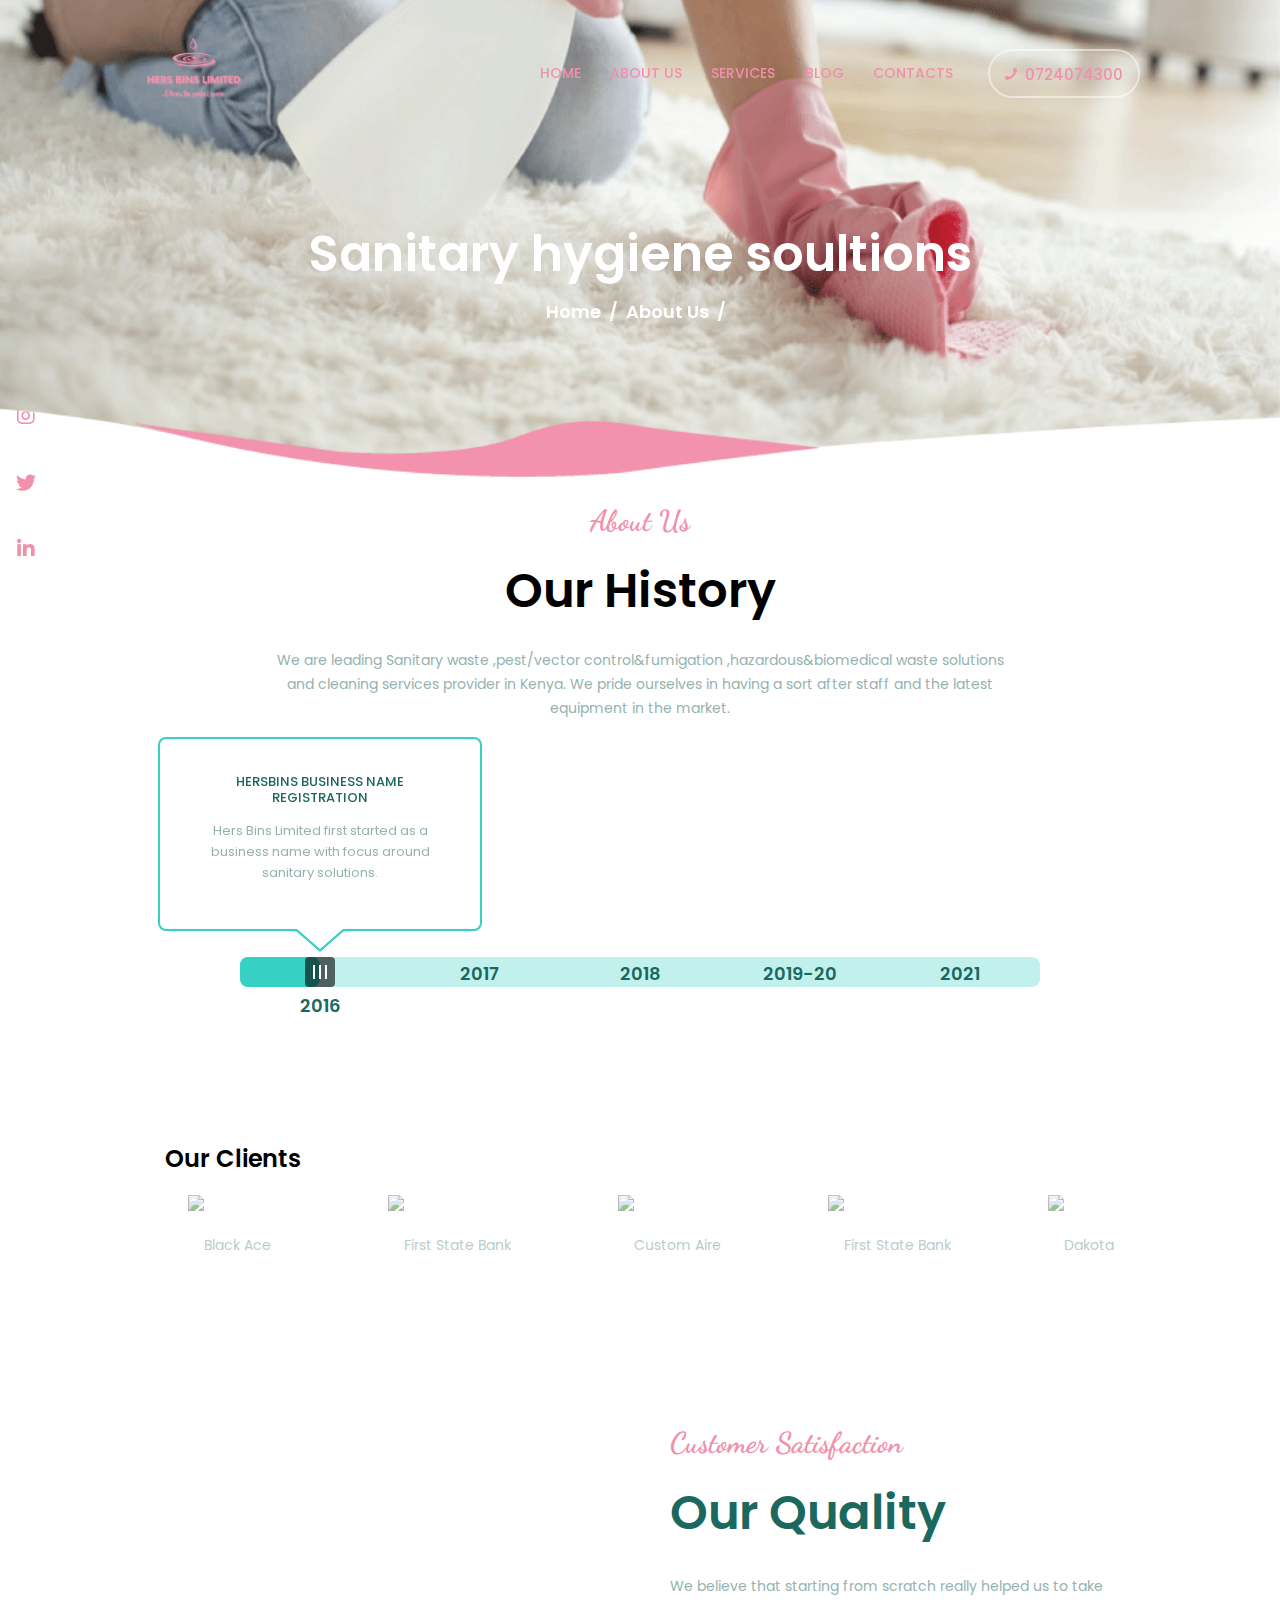
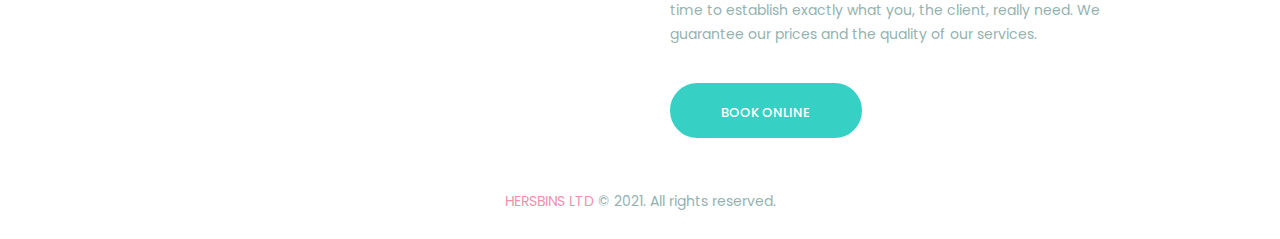
==== commit 5617359d: "designupdate" ====
--- a/about-us-style-1.html
+++ b/about-us-style-1.html
@@ -1,5 +1,5 @@
 <!DOCTYPE html>
-<html lang="en-US" class="no-js scheme_default"><head><meta charset="UTF-8"><meta name="viewport" content="width=device-width, initial-scale=1, maximum-scale=1"><meta name="format-detection" content="telephone=no"><link rel="profile" href="//gmpg.org/xfn/11"><link rel="pingback" href="http://carpetserv.ancorathemes.com/xmlrpc.php"><title>About Us Style 1 &ndash; CarpetServ &ndash; Carpet Cleaning</title><style type="text/css" media="screen">#ui-datepicker-div.booked_custom_date_picker table.ui-datepicker-calendar tbody td a.ui-state-active,#ui-datepicker-div.booked_custom_date_picker table.ui-datepicker-calendar tbody td a.ui-state-active:hover,body #booked-profile-page input[type=submit].button-primary:hover,body .booked-list-view button.button:hover, body .booked-list-view input[type=submit].button-primary:hover,body table.booked-calendar input[type=submit].button-primary:hover,body .booked-modal input[type=submit].button-primary:hover,body table.booked-calendar th,body table.booked-calendar thead,body table.booked-calendar thead th,body table.booked-calendar .booked-appt-list .timeslot .timeslot-people button:hover,body #booked-profile-page .booked-profile-header,body #booked-profile-page .booked-tabs li.active a,body #booked-profile-page .booked-tabs li.active a:hover,body #booked-profile-page .appt-block .google-cal-button > a:hover,#ui-datepicker-div.booked_custom_date_picker .ui-datepicker-header{ background:#c2f1ed !important; }body #booked-profile-page input[type=submit].button-primary:hover,body table.booked-calendar input[type=submit].button-primary:hover,body .booked-list-view button.button:hover, body .booked-list-view input[type=submit].button-primary:hover,body .booked-modal input[type=submit].button-primary:hover,body table.booked-calendar th,body table.booked-calendar .booked-appt-list .timeslot .timeslot-people button:hover,body #booked-profile-page .booked-profile-header,body #booked-profile-page .appt-block .google-cal-button > a:hover{ border-color:#c2f1ed !important; }body table.booked-calendar tr.days,body table.booked-calendar tr.days th,body .booked-calendarSwitcher.calendar,body #booked-profile-page .booked-tabs,#ui-datepicker-div.booked_custom_date_picker table.ui-datepicker-calendar thead,#ui-datepicker-div.booked_custom_date_picker table.ui-datepicker-calendar thead th{ background:#36d0c4 !important; }body table.booked-calendar tr.days th,body #booked-profile-page .booked-tabs{ border-color:#36d0c4 !important; }#ui-datepicker-div.booked_custom_date_picker table.ui-datepicker-calendar tbody td.ui-datepicker-today a,#ui-datepicker-div.booked_custom_date_picker table.ui-datepicker-calendar tbody td.ui-datepicker-today a:hover,body #booked-profile-page input[type=submit].button-primary,body table.booked-calendar input[type=submit].button-primary,body .booked-list-view button.button, body .booked-list-view input[type=submit].button-primary,body .booked-list-view button.button, body .booked-list-view input[type=submit].button-primary,body .booked-modal input[type=submit].button-primary,body table.booked-calendar .booked-appt-list .timeslot .timeslot-people button,body #booked-profile-page .booked-profile-appt-list .appt-block.approved .status-block,body #booked-profile-page .appt-block .google-cal-button > a,body .booked-modal p.booked-title-bar,body table.booked-calendar td:hover .date span,body .booked-list-view a.booked_list_date_picker_trigger.booked-dp-active,body .booked-list-view a.booked_list_date_picker_trigger.booked-dp-active:hover,.booked-ms-modal .booked-book-appt /* Multi-Slot Booking */{ background:#fa8585; }body #booked-profile-page input[type=submit].button-primary,body table.booked-calendar input[type=submit].button-primary,body .booked-list-view button.button, body .booked-list-view input[type=submit].button-primary,body .booked-list-view button.button, body .booked-list-view input[type=submit].button-primary,body .booked-modal input[type=submit].button-primary,body #booked-profile-page .appt-block .google-cal-button > a,body table.booked-calendar .booked-appt-list .timeslot .timeslot-people button,body .booked-list-view a.booked_list_date_picker_trigger.booked-dp-active,body .booked-list-view a.booked_list_date_picker_trigger.booked-dp-active:hover{ border-color:#fa8585; }body .booked-modal .bm-window p i.fa,body .booked-modal .bm-window a,body .booked-appt-list .booked-public-appointment-title,body .booked-modal .bm-window p.appointment-title,.booked-ms-modal.visible:hover .booked-book-appt{ color:#fa8585; }.booked-appt-list .timeslot.has-title .booked-public-appointment-title { color:inherit; }</style><meta name="robots" content="noindex,nofollow"><link rel="dns-prefetch" href="//fonts.googleapis.com"><link rel="dns-prefetch" href="//s.w.org"><link rel="alternate" type="application/rss+xml" title="CarpetServ - Carpet Cleaning &raquo; Feed" href="http://carpetserv.ancorathemes.com/feed/"><link rel="alternate" type="application/rss+xml" title="CarpetServ - Carpet Cleaning &raquo; Comments Feed" href="http://carpetserv.ancorathemes.com/comments/feed/"><script type="text/javascript">
+<html lang="en-US" class="no-js scheme_default"><head><meta charset="UTF-8"><meta name="viewport" content="width=device-width, initial-scale=1, maximum-scale=1"><meta name="format-detection" content="telephone=no"><link rel="profile" href="//gmpg.org/xfn/11"><link rel="pingback" href="http://carpetserv.ancorathemes.com/xmlrpc.php"><title>About Us</title><style type="text/css" media="screen">#ui-datepicker-div.booked_custom_date_picker table.ui-datepicker-calendar tbody td a.ui-state-active,#ui-datepicker-div.booked_custom_date_picker table.ui-datepicker-calendar tbody td a.ui-state-active:hover,body #booked-profile-page input[type=submit].button-primary:hover,body .booked-list-view button.button:hover, body .booked-list-view input[type=submit].button-primary:hover,body table.booked-calendar input[type=submit].button-primary:hover,body .booked-modal input[type=submit].button-primary:hover,body table.booked-calendar th,body table.booked-calendar thead,body table.booked-calendar thead th,body table.booked-calendar .booked-appt-list .timeslot .timeslot-people button:hover,body #booked-profile-page .booked-profile-header,body #booked-profile-page .booked-tabs li.active a,body #booked-profile-page .booked-tabs li.active a:hover,body #booked-profile-page .appt-block .google-cal-button > a:hover,#ui-datepicker-div.booked_custom_date_picker .ui-datepicker-header{ background:#c2f1ed !important; }body #booked-profile-page input[type=submit].button-primary:hover,body table.booked-calendar input[type=submit].button-primary:hover,body .booked-list-view button.button:hover, body .booked-list-view input[type=submit].button-primary:hover,body .booked-modal input[type=submit].button-primary:hover,body table.booked-calendar th,body table.booked-calendar .booked-appt-list .timeslot .timeslot-people button:hover,body #booked-profile-page .booked-profile-header,body #booked-profile-page .appt-block .google-cal-button > a:hover{ border-color:#c2f1ed !important; }body table.booked-calendar tr.days,body table.booked-calendar tr.days th,body .booked-calendarSwitcher.calendar,body #booked-profile-page .booked-tabs,#ui-datepicker-div.booked_custom_date_picker table.ui-datepicker-calendar thead,#ui-datepicker-div.booked_custom_date_picker table.ui-datepicker-calendar thead th{ background:#36d0c4 !important; }body table.booked-calendar tr.days th,body #booked-profile-page .booked-tabs{ border-color:#36d0c4 !important; }#ui-datepicker-div.booked_custom_date_picker table.ui-datepicker-calendar tbody td.ui-datepicker-today a,#ui-datepicker-div.booked_custom_date_picker table.ui-datepicker-calendar tbody td.ui-datepicker-today a:hover,body #booked-profile-page input[type=submit].button-primary,body table.booked-calendar input[type=submit].button-primary,body .booked-list-view button.button, body .booked-list-view input[type=submit].button-primary,body .booked-list-view button.button, body .booked-list-view input[type=submit].button-primary,body .booked-modal input[type=submit].button-primary,body table.booked-calendar .booked-appt-list .timeslot .timeslot-people button,body #booked-profile-page .booked-profile-appt-list .appt-block.approved .status-block,body #booked-profile-page .appt-block .google-cal-button > a,body .booked-modal p.booked-title-bar,body table.booked-calendar td:hover .date span,body .booked-list-view a.booked_list_date_picker_trigger.booked-dp-active,body .booked-list-view a.booked_list_date_picker_trigger.booked-dp-active:hover,.booked-ms-modal .booked-book-appt /* Multi-Slot Booking */{ background:#fa8585; }body #booked-profile-page input[type=submit].button-primary,body table.booked-calendar input[type=submit].button-primary,body .booked-list-view button.button, body .booked-list-view input[type=submit].button-primary,body .booked-list-view button.button, body .booked-list-view input[type=submit].button-primary,body .booked-modal input[type=submit].button-primary,body #booked-profile-page .appt-block .google-cal-button > a,body table.booked-calendar .booked-appt-list .timeslot .timeslot-people button,body .booked-list-view a.booked_list_date_picker_trigger.booked-dp-active,body .booked-list-view a.booked_list_date_picker_trigger.booked-dp-active:hover{ border-color:#fa8585; }body .booked-modal .bm-window p i.fa,body .booked-modal .bm-window a,body .booked-appt-list .booked-public-appointment-title,body .booked-modal .bm-window p.appointment-title,.booked-ms-modal.visible:hover .booked-book-appt{ color:#fa8585; }.booked-appt-list .timeslot.has-title .booked-public-appointment-title { color:inherit; }</style><meta name="robots" content="noindex,nofollow"><link rel="dns-prefetch" href="//fonts.googleapis.com"><link rel="dns-prefetch" href="//s.w.org"><link rel="alternate" type="application/rss+xml" title="CarpetServ - Carpet Cleaning &raquo; Feed" href="http://carpetserv.ancorathemes.com/feed/"><link rel="alternate" type="application/rss+xml" title="CarpetServ - Carpet Cleaning &raquo; Comments Feed" href="http://carpetserv.ancorathemes.com/comments/feed/"><script type="text/javascript">
 			window._wpemojiSettings = {"baseUrl":"https:\/\/s.w.org\/images\/core\/emoji\/13.0.0\/72x72\/","ext":".png","svgUrl":"https:\/\/s.w.org\/images\/core\/emoji\/13.0.0\/svg\/","svgExt":".svg","source":{"concatemoji":"http:\/\/carpetserv.ancorathemes.com\/wp-includes\/js\/wp-emoji-release.min.js?ver=5.5.1"}};
 			!function(e,a,t){var r,n,o,i,p=a.createElement("canvas"),s=p.getContext&&p.getContext("2d");function c(e,t){var a=String.fromCharCode;s.clearRect(0,0,p.width,p.height),s.fillText(a.apply(this,e),0,0);var r=p.toDataURL();return s.clearRect(0,0,p.width,p.height),s.fillText(a.apply(this,t),0,0),r===p.toDataURL()}function l(e){if(!s||!s.fillText)return!1;switch(s.textBaseline="top",s.font="600 32px Arial",e){case"flag":return!c([127987,65039,8205,9895,65039],[127987,65039,8203,9895,65039])&&(!c([55356,56826,55356,56819],[55356,56826,8203,55356,56819])&&!c([55356,57332,56128,56423,56128,56418,56128,56421,56128,56430,56128,56423,56128,56447],[55356,57332,8203,56128,56423,8203,56128,56418,8203,56128,56421,8203,56128,56430,8203,56128,56423,8203,56128,56447]));case"emoji":return!c([55357,56424,8205,55356,57212],[55357,56424,8203,55356,57212])}return!1}function d(e){var t=a.createElement("script");t.src=e,t.defer=t.type="text/javascript",a.getElementsByTagName("head")[0].appendChild(t)}for(i=Array("flag","emoji"),t.supports={everything:!0,everythingExceptFlag:!0},o=0;o<i.length;o++)t.supports[i[o]]=l(i[o]),t.supports.everything=t.supports.everything&&t.supports[i[o]],"flag"!==i[o]&&(t.supports.everythingExceptFlag=t.supports.everythingExceptFlag&&t.supports[i[o]]);t.supports.everythingExceptFlag=t.supports.everythingExceptFlag&&!t.supports.flag,t.DOMReady=!1,t.readyCallback=function(){t.DOMReady=!0},t.supports.everything||(n=function(){t.readyCallback()},a.addEventListener?(a.addEventListener("DOMContentLoaded",n,!1),e.addEventListener("load",n,!1)):(e.attachEvent("onload",n),a.attachEvent("onreadystatechange",function(){"complete"===a.readyState&&t.readyCallback()})),(r=t.source||{}).concatemoji?d(r.concatemoji):r.wpemoji&&r.twemoji&&(d(r.twemoji),d(r.wpemoji)))}(window,document,window._wpemojiSettings);
 		</script><style type="text/css">
@@ -24,7 +24,7 @@
             div.wpgdprc .wpgdprc-switch .wpgdprc-switch-inner:before { content: 'Yes'; }
             div.wpgdprc .wpgdprc-switch .wpgdprc-switch-inner:after { content: 'No'; }
         
-</style><link property="stylesheets" rel="stylesheet" href="client.css"><link property="stylesheet" rel="stylesheet" id="carpetserv-font-google_fonts-css" href="http://fonts.googleapis.com/css?family=Poppins%3A300%2C400%2C500%2C600%2C700%7CDancing+Script%3A400&amp;subset=latin%2Clatin-ext&amp;ver=5.5.1" type="text/css" media="all"><link property="stylesheet" rel="stylesheet" id="fontello-icons-css" href="css/css-fontello-embedded.css" type="text/css" media="all"><link property="stylesheet" rel="stylesheet" id="carpetserv-main-css" href="css/carpetserv-style.css" type="text/css" media="all"><link property="stylesheet" rel="stylesheet" id="carpetserv-styles-css" href="css/css-__styles.css" type="text/css" media="all"><link property="stylesheet" rel="stylesheet" id="carpetserv-colors-css" href="css/css-__colors.css" type="text/css" media="all"><link property="stylesheet" rel="stylesheet" id="mediaelement-css" href="css/mediaelement-mediaelementplayer-legacy.min.css" type="text/css" media="all"><link property="stylesheet" rel="stylesheet" id="wp-mediaelement-css" href="css/mediaelement-wp-mediaelement.min.css" type="text/css" media="all"><link property="stylesheet" rel="stylesheet" id="carpetserv-responsive-css" href="css/css-responsive.css" type="text/css" media="all"><script type="text/javascript" src="js/jquery-jquery.js" id="jquery-core-js"></script><script type="text/javascript" src="js/js-rbtools.min.js" id="tp-tools-js"></script><script type="text/javascript" src="js/js-rs6.min.js" id="revmin-js"></script><link rel="https://api.w.org/" href="http://carpetserv.ancorathemes.com/wp-json/"><link rel="alternate" type="application/json" href="http://carpetserv.ancorathemes.com/wp-json/wp/v2/pages/86"><link rel="EditURI" type="application/rsd+xml" title="RSD" href="http://carpetserv.ancorathemes.com/xmlrpc.php?rsd"><link rel="wlwmanifest" type="application/wlwmanifest+xml" href="http://carpetserv.ancorathemes.com/wp-includes/wlwmanifest.xml"><meta name="generator" content="WordPress 5.5.1"><link rel="canonical" href="http://carpetserv.ancorathemes.com/about-us-style-1/"><link rel="shortlink" href="http://carpetserv.ancorathemes.com/?p=86"><link rel="alternate" type="application/json+oembed" href="http://carpetserv.ancorathemes.com/wp-json/oembed/1.0/embed?url=http%3A%2F%2Fcarpetserv.ancorathemes.com%2Fabout-us-style-1%2F"><link rel="alternate" type="text/xml+oembed" href="http://carpetserv.ancorathemes.com/wp-json/oembed/1.0/embed?url=http%3A%2F%2Fcarpetserv.ancorathemes.com%2Fabout-us-style-1%2F&amp;format=xml"><style type="text/css">.recentcomments a{display:inline !important;padding:0 !important;margin:0 !important;}</style><meta name="generator" content="Powered by WPBakery Page Builder - drag and drop page builder for WordPress."><meta name="generator" content="Powered by Slider Revolution 6.2.23 - responsive, Mobile-Friendly Slider Plugin for WordPress with comfortable drag and drop interface."><link rel="icon" href="favicons/05-cropped-favicon-32x32.png" sizes="32x32"><link rel="icon" href="favicons/05-cropped-favicon-192x192.png" sizes="192x192"><link rel="apple-touch-icon" href="favicons/05-cropped-favicon-180x180.png"><meta name="msapplication-TileImage" content="http://carpetserv.ancorathemes.com/wp-content/uploads/2017/05/cropped-favicon-270x270.png"><script type="text/javascript">function setREVStartSize(e){
+</style><link property="stylesheets" rel="stylesheet" href="client.css"><link property="stylesheet" rel="stylesheet" id="carpetserv-font-google_fonts-css" href="http://fonts.googleapis.com/css?family=Poppins%3A300%2C400%2C500%2C600%2C700%7CDancing+Script%3A400&amp;subset=latin%2Clatin-ext&amp;ver=5.5.1" type="text/css" media="all"><link property="stylesheet" rel="stylesheet" id="fontello-icons-css" href="css/css-fontello-embedded.css" type="text/css" media="all"><link property="stylesheet" rel="stylesheet" id="carpetserv-main-css" href="css/carpetserv-style.css" type="text/css" media="all"><link property="stylesheet" rel="stylesheet" id="carpetserv-styles-css" href="css/css-__styles.css" type="text/css" media="all"><link property="stylesheet" rel="stylesheet" id="carpetserv-colors-css" href="css/css-__colors.css" type="text/css" media="all"><link property="stylesheet" rel="stylesheet" id="mediaelement-css" href="css/mediaelement-mediaelementplayer-legacy.min.css" type="text/css" media="all"><link property="stylesheet" rel="stylesheet" id="wp-mediaelement-css" href="css/mediaelement-wp-mediaelement.min.css" type="text/css" media="all"><link property="stylesheet" rel="stylesheet" id="carpetserv-responsive-css" href="css/css-responsive.css" type="text/css" media="all"><script type="text/javascript" src="js/jquery-jquery.js" id="jquery-core-js"></script><script type="text/javascript" src="js/js-rbtools.min.js" id="tp-tools-js"></script><script type="text/javascript" src="js/js-rs6.min.js" id="revmin-js"></script><link rel="https://api.w.org/" href="http://carpetserv.ancorathemes.com/wp-json/"><link rel="alternate" type="application/json" href="http://carpetserv.ancorathemes.com/wp-json/wp/v2/pages/86"><link rel="EditURI" type="application/rsd+xml" title="RSD" href="http://carpetserv.ancorathemes.com/xmlrpc.php?rsd"><link rel="wlwmanifest" type="application/wlwmanifest+xml" href="http://carpetserv.ancorathemes.com/wp-includes/wlwmanifest.xml"><meta name="generator" content="WordPress 5.5.1"><link rel="canonical" href="http://carpetserv.ancorathemes.com/about-us-style-1/"><link rel="shortlink" href="http://carpetserv.ancorathemes.com/?p=86"><link rel="alternate" type="application/json+oembed" href="http://carpetserv.ancorathemes.com/wp-json/oembed/1.0/embed?url=http%3A%2F%2Fcarpetserv.ancorathemes.com%2Fabout-us-style-1%2F"><link rel="alternate" type="text/xml+oembed" href="http://carpetserv.ancorathemes.com/wp-json/oembed/1.0/embed?url=http%3A%2F%2Fcarpetserv.ancorathemes.com%2Fabout-us-style-1%2F&amp;format=xml"><style type="text/css">.recentcomments a{display:inline !important;padding:0 !important;margin:0 !important;}</style><meta name="generator" content="Powered by WPBakery Page Builder - drag and drop page builder for WordPress."><meta name="generator" content="Powered by Slider Revolution 6.2.23 - responsive, Mobile-Friendly Slider Plugin for WordPress with comfortable drag and drop interface."><link rel="icon" href="favicons/05-cropped-favicon-32x32.png" sizes="32x32"><link rel="icon" href="favicons/05-cropped-favicon-192x192.png" sizes="192x192"><link rel="apple-touch-icon" href="favicons/05-cropped-favicon-180x180.png"><meta name="msapplication-TileImage" content=""><script type="text/javascript">function setREVStartSize(e){
 			//window.requestAnimationFrame(function() {				 
 				window.RSIW = window.RSIW===undefined ? window.innerWidth : window.RSIW;	
 				window.RSIH = window.RSIH===undefined ? window.innerHeight : window.RSIH;	
@@ -68,14 +68,14 @@
 					console.log("Failure at Presize of Slider:" + e)
 				}					   
 			//});
-		  };</script><script src="https://ajax.googleapis.com/ajax/libs/jquery/1.11.1/jquery.min.js"></script><style type="text/css" data-type="vc_shortcodes-custom-css">.vc_custom_1488529086409{background-image: url(http://carpetserv.ancorathemes.com/wp-content/uploads/2017/02/wave_258.png?id=346) !important;background-position: center !important;background-repeat: no-repeat !important;background-size: cover !important;}.vc_custom_1487934430406{background-color: #e5f6f5 !important;}.vc_custom_1488531302827{background-image: url(http://carpetserv.ancorathemes.com/wp-content/uploads/2017/02/testimonials_bg_2.jpg?id=423) !important;background-position: center !important;background-repeat: no-repeat !important;background-size: cover !important;}.vc_custom_1488546430238{margin-top: -1.35rem !important;}.vc_custom_1488546580835{margin-top: 1.2rem !important;}.vc_custom_1488529187877{margin-top: -1.15rem !important;}.vc_custom_1488530236736{margin-top: 1rem !important;}.vc_custom_1488462593692{margin-top: -0.5rem !important;}.vc_custom_1488462409195{margin-top: 0.6rem !important;}</style><noscript><style> .wpb_animate_when_almost_visible { opacity: 1; }</style></noscript><style type="text/css" id="trx_addons-inline-styles-inline-css">.carpetserv_inline_1788730566{background-image: url(http://carpetserv.ancorathemes.com/wp-content/uploads/2017/03/header_bg_main.png);}.vc_custom_1487776536809{margin-top: 1.55rem !important;margin-bottom: 1.55rem !important;}.vc_custom_1479716607832{background-color: #f7f7f7 !important;}.vc_custom_1488630998093{margin-top: -0.6em !important;}.vc_custom_1488631006223{margin-top: 0.55rem !important;margin-bottom: 0.55rem !important;}.vc_custom_1487834142600{margin-top: -3rem !important;background-image: url(http://carpetserv.ancorathemes.com/wp-content/uploads/2017/01/wave_9_footer.png?id=307) !important;background-position: center !important;background-repeat: no-repeat !important;background-size: cover !important;}.vc_custom_1488626912196{background-color: #1e3633 !important;}.vc_custom_1487782642443{background: #1e3633 url(http://carpetserv.ancorathemes.com/wp-content/uploads/2017/01/wave_10_footer.png?id=303) !important;background-position: center !important;background-repeat: no-repeat !important;background-size: cover !important;}.vc_custom_1488626922650{padding-top: 0.1px !important;padding-bottom: 2.2rem !important;background-color: #1a302d !important;background-position: 0 0 !important;background-repeat: no-repeat !important;}.vc_custom_1487834495935{margin-top: -1.15rem !important;}</style><style type="text/css">.trx_demo_inline_611570616{color:#ffffff !important;border-color:#ffaa5f !important;background-color:#ffaa5f !important;}.trx_demo_inline_698349681:hover{color:#ffffff !important;border-color:#cc884c !important;background-color:#cc884c !important;}</style></head><body class="page-template-default page page-id-86 ua_gecko body_tag scheme_default blog_mode_page body_style_wide is_single sidebar_hide expand_content header_style_header-custom-21 header_position_default menu_style_top no_layout wpb-js-composer js-comp-ver-6.4.1 vc_responsive">
+		  };</script><script src="https://ajax.googleapis.com/ajax/libs/jquery/1.11.1/jquery.min.js"></script><style type="text/css" data-type="vc_shortcodes-custom-css">.vc_custom_1488529086409{background-image: url(http://carpetserv.ancorathemes.com/wp-content/uploads/2017/02/wave_258.png?id=346) !important;background-position: center !important;background-repeat: no-repeat !important;background-size: cover !important;}.vc_custom_1487934430406{background-color: #e5f6f5 !important;}.vc_custom_1488531302827{background-image: url(http://carpetserv.ancorathemes.com/wp-content/uploads/2017/02/testimonials_bg_2.jpg?id=423) !important;background-position: center !important;background-repeat: no-repeat !important;background-size: cover !important;}.vc_custom_1488546430238{margin-top: -1.35rem !important;}.vc_custom_1488546580835{margin-top: 1.2rem !important;}.vc_custom_1488529187877{margin-top: -1.15rem !important;}.vc_custom_1488530236736{margin-top: 1rem !important;}.vc_custom_1488462593692{margin-top: -0.5rem !important;}.vc_custom_1488462409195{margin-top: 0.6rem !important;}</style><noscript><style> .wpb_animate_when_almost_visible { opacity: 1; }</style></noscript><style type="text/css" id="trx_addons-inline-styles-inline-css">.carpetserv_inline_1788730566{background-image: url(images/cleaning-+-vector.gif);}.vc_custom_1487776536809{margin-top: 1.55rem !important;margin-bottom: 1.55rem !important;}.vc_custom_1479716607832{background-color: #f7f7f7 !important;}.vc_custom_1488630998093{margin-top: -0.6em !important;}.vc_custom_1488631006223{margin-top: 0.55rem !important;margin-bottom: 0.55rem !important;}.vc_custom_1487834142600{margin-top: -3rem !important;background-image: url(http://carpetserv.ancorathemes.com/wp-content/uploads/2017/01/wave_9_footer.png?id=307) !important;background-position: center !important;background-repeat: no-repeat !important;background-size: cover !important;}.vc_custom_1488626912196{background-color: #1e3633 !important;}.vc_custom_1487782642443{background: #1e3633 url(http://carpetserv.ancorathemes.com/wp-content/uploads/2017/01/wave_10_footer.png?id=303) !important;background-position: center !important;background-repeat: no-repeat !important;background-size: cover !important;}.vc_custom_1488626922650{padding-top: 0.1px !important;padding-bottom: 2.2rem !important;background-color: #1a302d !important;background-position: 0 0 !important;background-repeat: no-repeat !important;}.vc_custom_1487834495935{margin-top: -1.15rem !important;}</style><style type="text/css">.trx_demo_inline_611570616{color:#ffffff !important;border-color:#ffaa5f !important;background-color:#ffaa5f !important;}.trx_demo_inline_698349681:hover{color:#ffffff !important;border-color:#cc884c !important;background-color:#cc884c !important;}</style></head><body class="page-template-default page page-id-86 ua_gecko body_tag scheme_default blog_mode_page body_style_wide is_single sidebar_hide expand_content header_style_header-custom-21 header_position_default menu_style_top no_layout wpb-js-composer js-comp-ver-6.4.1 vc_responsive">
     
 	
 	<div class="body_wrap">
 
 		<div class="page_wrap">
 
-			<header class="top_panel top_panel_custom top_panel_custom_21 with_bg_image carpetserv_inline_1788730566 scheme_default"><div class="vc_row wpb_row vc_row-fluid vc_custom_1487776536809 sc_layouts_row sc_layouts_row_type_compact sc_layouts_row_fixed"><div class="wpb_column vc_column_container vc_col-sm-12 sc_layouts_column_icons_position_left"><div class="vc_column-inner"><div class="wpb_wrapper"><div id="sc_content_1871426460" class="sc_content sc_content_default sc_float_center sc_content_width_1_1"><div class="sc_content_container"><div class="vc_row wpb_row vc_inner vc_row-fluid vc_row-o-equal-height vc_row-o-content-middle vc_row-flex"><div class="wpb_column vc_column_container vc_col-sm-3 vc_col-xs-8 sc_layouts_column sc_layouts_column_align_left sc_layouts_column_icons_position_left"><div class="vc_column-inner vc_custom_1488630998093"><div class="wpb_wrapper"><div class="sc_layouts_item"><a href="Index.html" id="sc_layouts_logo_1928746541" class="sc_layouts_logo sc_layouts_logo_default"><img class="logo_image" src="images/Hers-logo.png" alt="" width="304" height="104"></a><!-- /.sc_layouts_logo --></div></div></div></div><div class="wpb_column vc_column_container vc_col-sm-9 vc_col-xs-4 sc_layouts_column sc_layouts_column_align_right sc_layouts_column_icons_position_left"><div class="vc_column-inner vc_custom_1488631006223"><div class="wpb_wrapper"><div class="sc_layouts_item"><nav id="sc_layouts_menu_981418311" class="sc_layouts_menu sc_layouts_menu_default menu_hover_fade hide_on_mobile" data-animation-in="fadeInUpSmall" data-animation-out="fadeOutDownSmall"><ul id="menu-main-menu" class="sc_layouts_menu_nav"><li id="menu-item-92" class="menu-item menu-item-type-custom menu-item-object-custom menu-item-home menu-item-has-children menu-item-92"><a href="Index.html"><span>Home</span></a>
+			<header class="top_panel top_panel_custom top_panel_custom_21 with_bg_image carpetserv_inline_1788730566 scheme_default"><div class="vc_row wpb_row vc_row-fluid vc_custom_1487776536809 sc_layouts_row sc_layouts_row_type_compact sc_layouts_row_fixed"><div class="wpb_column vc_column_container vc_col-sm-12 sc_layouts_column_icons_position_left"><div class="vc_column-inner"><div class="wpb_wrapper"><div id="sc_content_1871426460" class="sc_content sc_content_default sc_float_center sc_content_width_1_1"><div class="sc_content_container"><div class="vc_row wpb_row vc_inner vc_row-fluid vc_row-o-equal-height vc_row-o-content-middle vc_row-flex"><div class="wpb_column vc_column_container vc_col-sm-3 vc_col-xs-8 sc_layouts_column sc_layouts_column_align_left sc_layouts_column_icons_position_left"><div class="vc_column-inner vc_custom_1488630998093"><div class="wpb_wrapper"><div class="sc_layouts_item"><a href="Index.html" id="sc_layouts_logo_1928746541" class="sc_layouts_logo sc_layouts_logo_default"><img class="logo_image" src="images/Hesbins-logo-in-pink.png" alt="" width="304" height="104"></a><!-- /.sc_layouts_logo --></div></div></div></div><div class="wpb_column vc_column_container vc_col-sm-9 vc_col-xs-4 sc_layouts_column sc_layouts_column_align_right sc_layouts_column_icons_position_left"><div class="vc_column-inner vc_custom_1488631006223"><div class="wpb_wrapper"><div class="sc_layouts_item"><nav id="sc_layouts_menu_981418311" class="sc_layouts_menu sc_layouts_menu_default menu_hover_fade hide_on_mobile" data-animation-in="fadeInUpSmall" data-animation-out="fadeOutDownSmall"><ul id="menu-main-menu" class="sc_layouts_menu_nav"><li id="menu-item-92" class="menu-item menu-item-type-custom menu-item-object-custom menu-item-home menu-item-has-children menu-item-92"><a href="Index.html"><span>Home</span></a>
 <!--<ul class="sub-menu"><li id="menu-item-95" class="menu-item menu-item-type-post_type menu-item-object-page menu-item-home current-menu-item page_item page-item-84 current_page_item menu-item-95"><a href="carpetserv.ancorathemes.html" aria-current="page"><span>Home 1</span></a></li><li id="menu-item-263" class="menu-item menu-item-type-post_type menu-item-object-page menu-item-263"><a href="home-2.html"><span>Home 2</span></a></li><li id="menu-item-447" class="menu-item menu-item-type-post_type menu-item-object-page menu-item-447"><a href="home-boxed.html"><span>Home Boxed</span></a></li></ul>--</li><li id="menu-item-97" class="menu-item menu-item-type-custom menu-item-object-custom menu-item-has-children menu-item-97"><a href="#"><span>Features</span></a>
 <ul class="sub-menu"><li id="menu-item-98" class="menu-item menu-item-type-custom menu-item-object-custom menu-item-has-children menu-item-98"><a href="#"><span>Pages</span></a>
 	<ul class="sub-menu"><li id="menu-item-147" class="menu-item menu-item-type-custom menu-item-object-custom menu-item-has-children menu-item-147"><a href="#"><span>Gallery</span></a>
--- a/social.css
+++ b/social.css
@@ -19,30 +19,30 @@
 
 /* Style the social media icons with color, if you want */
 .icon-bar a:hover {
-  background-color: #000;
+  background-color: #36d0c4;
 }
 
 .facebook {
-  background: #3b5998;
+  background: transparent;
   color: white;
 }
 
 .twitter {
-  background: #55acee;
+  background:transparent;
   color: white;
 }
 
 .instagram {
-  background: #dd4b39;
+  background: transparent;
   color: white;
 }
 
 .linkedin {
-  background: #007bb5;
+  background: transparent;
   color: white;
 }
 
 .youtube {
-  background: #bb0000;
+  background: transparent;
   color: white;
 }
--- a/css/carpetserv-style.css
+++ b/css/carpetserv-style.css
@@ -1271,7 +1271,7 @@
 	background-repeat:no-repeat;
 	background-size:cover;
 	padding: 0.1px 0;
-	margin-bottom:7.1rem;
+	margin-bottom:0.5rem;
 }
 .remove_margins .top_panel {
 	margin-bottom:0 !important;
@@ -4879,7 +4879,7 @@
 	background-size: cover;
 }
 .sc_services_light .sc_services_item .sc_services_item_content_wrap  {
-	background-image: url("../images/images-services_bg.jpg");
+	background-image: url("../images/cleaning-tools.gif");
 	background-size: cover;
 }
 .footer_wrap .vc_row[data-vc-full-width="true"]{
--- a/css/css-__styles.css
+++ b/css/css-__styles.css
@@ -1,3 +1,3 @@
 /* ATTENTION! This file was generated automatically! Don&#039;t change it!!!
 ----------------------------------------------------------------------- */
-/*Theme Name:CARPETSERVDescription:Hover styles for all theme elements (menus,buttons,inputs,etc.)*/[class*="sc_button_hover_slide"]{-webkit-transition:all ease .3s; -moz-transition:all ease .3s; -ms-transition:all ease .3s; -o-transition:all ease .3s; transition:all ease .3s}.sc_button_hover_just_init{-webkit-transition:none !important; -moz-transition:none !important; -ms-transition:none !important; -o-transition:none !important; transition:none !important}.sc_button_hover_arrow{position:relative;	overflow:hidden;	padding-left:2em !important;	padding-right:2em !important}.sc_button_hover_arrow:before{content:'\e8f4';	font-family:'fontello';	position:absolute;	z-index:1;	right:-2em !important;	left:auto !important;	top:50% !important;	-webkit-transform:translateY(-50%); -moz-transform:translateY(-50%); -ms-transform:translateY(-50%); transform:translateY(-50%);	-webkit-transition:all ease .3s; -moz-transition:all ease .3s; -ms-transition:all ease .3s; -o-transition:all ease .3s; transition:all ease .3s;	background-color:transparent !important;	color:inherit !important}.sc_button_hover_arrow:hover:before,.sc_button_hover_arrow.active:before,.vc_active .sc_button_hover_arrow:before{right:0.5em !important}/* Images (post featured) hovers----------------------------------------------------- */.post_featured[class*="hover_"]{position:relative;	-webkit-transition:all 0.35s ease-in-out; -moz-transition:all 0.35s ease-in-out; -ms-transition:all 0.35s ease-in-out; transition:all 0.35s ease-in-out}.post_featured[class*="hover_"],.post_featured[class*="hover_"] *{-webkit-box-sizing:border-box; -moz-box-sizing:border-box; -ms-box-sizing:border-box; box-sizing:border-box}.post_featured .mask{content:' ';	position:absolute;	z-index:100;	left:0;	top:0;	right:0;	bottom:0;	opacity:0;	pointer-events:none;	-webkit-transition:all ease .5s; -moz-transition:all ease .5s; -ms-transition:all ease .5s; -o-transition:all ease .5s; transition:all ease .5s}.post_featured .post_info{position:absolute;	z-index:103;	left:50%;	top:50%;	-webkit-transform:translateX(-50%) translateY(-50%) scale(0.5,0.5); -moz-transform:translateX(-50%) translateY(-50%) scale(0.5,0.5); -ms-transform:translateX(-50%) translateY(-50%) scale(0.5,0.5); transform:translateX(-50%) translateY(-50%) scale(0.5,0.5);	-webkit-transition:all ease .5s; -moz-transition:all ease .5s; -ms-transition:all ease .5s; -o-transition:all ease .5s; transition:all ease .5s;	display:none;	font-size:1.1429em;	line-height:1.3em;	width:90%;	text-align:center;	margin:-1em auto 0;	opacity:0}.post_featured.hover_ .icons{position:absolute;	z-index:120;	left:0;	top:0;	width:100%;	height:100%}.post_featured.hover_icon,.post_featured.hover_icons{position:relative;	display:block}.post_featured.hover_icon .mask{background-color:rgba(0,0,0,0.4)}.post_featured.hover_icon:hover .mask{opacity:1}.post_featured.hover_icon .icons,.post_featured.hover_icons .icons{position:absolute;	z-index:102;	left:0;	top:0;	width:100%;	height:100%}.post_featured.hover_icon .icons a,.post_featured.hover_icons .icons a{position:absolute;	z-index:10;	left:50%;	top:50%;	font-size:1.7143em;	cursor:pointer;	display:block;	width:2.1667em;	height:2.1667em;	line-height:2.1667em;	text-align:center;	display:inline-block;	-webkit-border-radius:50%; -ms-border-radius:50%; border-radius:50%;	-webkit-transform:translateX(-50%) translateY(-50%) scale(0.3,0.3); -moz-transform:translateX(-50%) translateY(-50%) scale(0.3,0.3); -ms-transform:translateX(-50%) translateY(-50%) scale(0.3,0.3); transform:translateX(-50%) translateY(-50%) scale(0.3,0.3);	-webkit-transition:all .5s cubic-bezier(0.6,-0.28,0.735,0.045) 0s; -moz-transition:all .5s cubic-bezier(0.6,-0.28,0.735,0.045) 0s; -ms-transition:all .5s cubic-bezier(0.6,-0.28,0.735,0.045) 0s; -o-transition:all .5s cubic-bezier(0.6,-0.28,0.735,0.045) 0s; transition:all .5s cubic-bezier(0.6,-0.28,0.735,0.045) 0s;	opacity:0;	margin-left:-1.3333em}.post_featured.hover_icons .icons a.single_icon{margin-left:0}.post_featured.hover_icon .icons a{margin-left:0}.post_featured.hover_icons .icons a+a{margin-left:1.3333em;	-webkit-transition-delay:.15s; -moz-transition-delay:.15s; -ms-transition-delay:.15s; -o-transition-delay:.15s; transition-delay:.15s}.post_featured.hover_icon:hover .icons a,.post_featured.hover_icons:hover .icons a{opacity:1;	-webkit-transform:translateX(-50%) translateY(-50%) scale(1,1); -moz-transform:translateX(-50%) translateY(-50%) scale(1,1); -ms-transform:translateX(-50%) translateY(-50%) scale(1,1); transform:translateX(-50%) translateY(-50%) scale(1,1);	-webkit-transition:all .5s cubic-bezier(0.175,0.885,0.32,1.275) 0s; -moz-transition:all .5s cubic-bezier(0.175,0.885,0.32,1.275) 0s; -ms-transition:all .5s cubic-bezier(0.175,0.885,0.32,1.275) 0s; -o-transition:all .5s cubic-bezier(0.175,0.885,0.32,1.275) 0s; transition:all .5s cubic-bezier(0.175,0.885,0.32,1.275) 0s}.post_featured.hover_icons:hover .icons a+a{-webkit-transition-delay:.15s; -moz-transition-delay:.15s; -ms-transition-delay:.15s; -o-transition-delay:.15s; transition-delay:.15s}/* Hover Zoom:icons 'link' and 'zoom' */.post_featured.hover_zoom:before{content:' ';	position:absolute;	z-index:101;	left:50%;	top:50%;	width:100px;	height:100px;	margin:-50px 0 0 -50px;	border:2px solid #fff;	background-color:rgba(0,0,0,0.15);	-webkit-transform:scale(0,0) rotate(0deg); -moz-transform:scale(0,0) rotate(0deg); -ms-transform:scale(0,0) rotate(0deg); transform:scale(0,0) rotate(0deg);	-webkit-transition:all ease .3s; -moz-transition:all ease .3s; -ms-transition:all ease .3s; -o-transition:all ease .3s; transition:all ease .3s}.post_featured.hover_zoom:hover:before{-webkit-transform:scale(1,1) rotate(45deg); -moz-transform:scale(1,1) rotate(45deg); -ms-transform:scale(1,1) rotate(45deg); transform:scale(1,1) rotate(45deg)}.post_featured.hover_zoom .mask{background-color:rgba(255,255,255,0.15)}.post_featured.hover_zoom:hover .mask{opacity:1}.post_featured.hover_zoom .icons{position:absolute;	z-index:102;	left:50%;	top:50%;	-webkit-transform:translateX(-50%) translateY(-50%); -moz-transform:translateX(-50%) translateY(-50%); -ms-transform:translateX(-50%) translateY(-50%); transform:translateX(-50%) translateY(-50%);	display:inline-block}.post_featured.hover_zoom .icons a{display:inline-block;	font-size:18px;	width:32px;	height:32px;	line-height:32px;	text-align:center;	color:#fff;	position:relative;	left:-50px;	opacity:0;	-webkit-border-radius:3px; -ms-border-radius:3px; border-radius:3px;	-webkit-transform:scale(0,0); -moz-transform:scale(0,0); -ms-transform:scale(0,0); transform:scale(0,0);	-webkit-transition:all ease .3s; -moz-transition:all ease .3s; -ms-transition:all ease .3s; -o-transition:all ease .3s; transition:all ease .3s}.post_featured.hover_zoom .icons a+a{margin-left:8px;	left:50px}.post_featured.hover_zoom .icons a:hover{color:#fff;	background-color:rgba(255,255,255,0.2)}.post_featured.hover_zoom:hover .icons a{left:0;	opacity:1;	-webkit-transform:scale(1,1); -moz-transform:scale(1,1); -ms-transform:scale(1,1); transform:scale(1,1)}.post_featured.hover_dots:hover .mask{opacity:1}.post_featured.hover_dots .icons{position:absolute;	z-index:120;	left:0;	top:0;	width:100%;	height:100%}.post_featured.hover_dots .icons span{position:absolute;	z-index:102;	left:50%;	top:50%;	-webkit-transform:translateX(-50%) translateY(-50%); -moz-transform:translateX(-50%) translateY(-50%); -ms-transform:translateX(-50%) translateY(-50%); transform:translateX(-50%) translateY(-50%);	display:inline-block;	width:6px;	height:6px;	-webkit-border-radius:50%; -ms-border-radius:50%; border-radius:50%;	-webkit-transition:all ease .5s; -moz-transition:all ease .5s; -ms-transition:all ease .5s; -o-transition:all ease .5s; transition:all ease .5s;	opacity:0}.post_featured.hover_dots:hover .icons span{opacity:1;	display:inline-block}.post_featured.hover_dots:hover .icons span:first-child{margin-left:-13px}.post_featured.hover_dots:hover .icons span+span+span{margin-left:13px}.post_featured.hover_dots.hover_with_info .icons span{margin-top:1em}.post_featured.hover_dots .post_info{display:block;	top:45%}.post_featured.hover_dots:hover .post_info{-webkit-transform:translateX(-50%) translateY(-50%) scale(1,1); -moz-transform:translateX(-50%) translateY(-50%) scale(1,1); -ms-transform:translateX(-50%) translateY(-50%) scale(1,1); transform:translateX(-50%) translateY(-50%) scale(1,1);	opacity:1}/* Hover Fade,Slide,Pull,Border:Common Rules */.post_featured.hover_fade,.post_featured.hover_slide,.post_featured.hover_pull,.post_featured.hover_border{position:relative;	width:100%;	height:100%;	overflow:hidden}.post_featured.hover_fade .post_info,.post_featured.hover_slide .post_info,.post_featured.hover_pull .post_info,.post_featured.hover_border .post_info{position:absolute;	left:0;	top:0;	width:100%;	height:100%;	overflow:hidden;	text-align:center;	display:block;	margin:0;	opacity:1;	font-size:1em;	-webkit-backface-visibility:hidden; backface-visibility:hidden;	-webkit-transition:none; -moz-transition:none; -ms-transition:none; transition:none;	-webkit-transform:none; -moz-transform:none; -ms-transform:none; -o-transform:none; transform:none}.post_featured.hover_fade .post_info .post_title,.post_featured.hover_slide .post_info .post_title,.post_featured.hover_pull .post_info .post_title,.post_featured.hover_border .post_info .post_title{font-weight:400;	font-size:1.5em;	line-height:1.4em;	margin:0 0 0.5em;	text-transform:uppercase;	text-align:center}.post_featured.hover_fade .post_info .post_descr,.post_featured.hover_slide .post_info .post_descr,.post_featured.hover_pull .post_info .post_descr,.post_featured.hover_border .post_info .post_descr{margin:0;	position:relative;	padding:0.5em 1em;	text-align:center}.post_featured.hover_fade .post_info .post_title span,.post_featured.hover_slide .post_info .post_title span,.post_featured.hover_pull .post_info .post_title span,.post_featured.hover_border .post_info .post_title span{font-weight:700}.post_featured.hover_fade .post_info .post_excerpt,.post_featured.hover_slide .post_info .post_excerpt,.post_featured.hover_pull .post_info .post_excerpt,.post_featured.hover_border .post_info .post_excerpt{display:none}.post_featured.hover_fade img,.post_featured.hover_fade .post_info .post_info_back,.post_featured.hover_fade .post_info .post_title,.post_featured.hover_fade .post_info .post_descr,.post_featured.hover_slide img,.post_featured.hover_slide .post_info .post_info_back,.post_featured.hover_slide .post_info .post_title,.post_featured.hover_slide .post_info .post_descr,.post_featured.hover_pull img,.post_featured.hover_pull .post_info .post_info_back,.post_featured.hover_pull .post_info .post_title,.post_featured.hover_pull .post_info .post_descr,.post_featured.hover_border img,.post_featured.hover_border .post_info .post_info_back,.post_featured.hover_border .post_info .post_title,.post_featured.hover_border .post_info .post_descr{-webkit-transition:all 0.35s ease; -moz-transition:all 0.35s ease; -ms-transition:all 0.35s ease; transition:all 0.35s ease}.post_featured.hover_fade .post_info .post_excerpt,.post_featured.hover_slide .post_info .post_excerpt,.post_featured.hover_pull .post_info .post_excerpt,.post_featured.hover_border .post_info .post_excerpt{margin-top:1em;	display:none}.post_featured.hover_fade:hover .mask{opacity:1}.post_featured.hover_fade .post_info .post_info_back{position:absolute;	left:0;	top:50%;	width:100%;	text-align:center;	padding:15px;	margin-top:100%;	opacity:0;	-webkit-transform:translateY(-50%); -moz-transform:translateY(-50%); -ms-transform:translateY(-50%); -o-transform:translateY(-50%); transform:translateY(-50%)}.post_featured.hover_fade.top_to_bottom .post_info .post_info_back{margin-top:-100%}.post_featured.hover_fade.bottom_to_top .post_info .post_info_back{margin-top:100%}.post_featured.hover_fade.left_to_right .post_info .post_info_back{margin-left:-100%}.post_featured.hover_fade.right_to_left .post_info .post_info_back{margin-left:100%}.post_featured.hover_fade:hover .post_info .post_info_back{margin:0 !important;	opacity:1}.post_featured.hover_slide .mask{opacity:0.3}.post_featured.hover_slide:hover .mask{opacity:1}.post_featured.hover_slide .post_info,.post_featured.hover_slide .post_info .post_title,.post_featured.hover_slide .post_info .post_descr{text-align:left}.post_featured.hover_slide img,.post_featured.hover_slide .post_info .post_title,.post_featured.hover_slide .post_info .post_descr{-webkit-transition:all 0.35s ease; -moz-transition:all 0.35s ease; transition:all 0.35s ease}.post_featured.hover_slide .post_info .post_title,.post_featured.hover_slide .post_info .post_descr{position:relative;	margin:0}.post_featured.hover_slide .post_info .post_title{padding:0 0 15px;	margin:30px 30px 15px;	overflow:hidden}.post_featured.hover_slide .post_info .post_title:after{content:" ";	position:absolute;	bottom:0;	left:0;	height:2px;	width:100%;	-webkit-transition:all 0.35s ease; -moz-transition:all 0.35s ease; transition:all 0.35s ease;	-webkit-transform:translateX(-100%); -moz-transform:translateX(-100%); -ms-transform:translateX(-100%); -o-transform:translateX(-100%); transform:translateX(-100%)}.post_featured.hover_slide:hover .post_info .post_title:after{-webkit-transform:translateX(0px); -moz-transform:translateX(0px); -ms-transform:translateX(0px); -o-transform:translateX(0px); transform:translateX(0px)}.post_featured.hover_slide img{max-width:none; width:calc(100% + 20px);	-webkit-transform:translateX(-10px); -moz-transform:translateX(-10px); -ms-transform:translateX(-10px); -o-transform:translateX(-10px); transform:translateX(-10px)}.post_featured.hover_slide:hover img{-webkit-transform:translateX(0px); -moz-transform:translateX(0px); -ms-transform:translateX(0px); -o-transform:translateX(0px); transform:translateX(0px)}.post_featured.hover_slide .post_info,.post_featured.hover_slide .post_info .post_title,.post_featured.hover_slide .post_info .post_descr{text-align:left}.post_featured.hover_slide .post_info .post_descr{padding:0 30px 30px;	opacity:0;	-webkit-transform:translateX(100%); -moz-transform:translateX(100%); -ms-transform:translateX(100%); -o-transform:translateX(100%); transform:translateX(100%)}.post_featured.hover_slide:hover .post_info .post_descr{opacity:1;	-webkit-transform:translateX(0px); -moz-transform:translateX(0px); -ms-transform:translateX(0px); -o-transform:translateX(0px); transform:translateX(0px)}.post_featured.hover_pull .post_info,.post_featured.hover_pull .post_info .post_title,.post_featured.hover_pull .post_info .post_descr{text-align:left}.post_featured.hover_pull .post_info .post_title,.post_featured.hover_pull .post_info .post_descr{position:absolute;	bottom:0;	left:0;	width:100%;	padding:20px;	margin:0}.post_featured.hover_pull:hover img{-webkit-transform:translateY(-60px); -moz-transform:translateY(-60px); -ms-transform:translateY(-60px); -o-transform:translateY(-60px); transform:translateY(-60px)}.post_featured.hover_pull:hover .post_info .post_title{-webkit-transform:translateY(-70px); -moz-transform:translateY(-70px); -ms-transform:translateY(-70px); -o-transform:translateY(-70px); transform:translateY(-70px)}.post_featured.hover_pull .post_info .post_descr{height:60px;	-webkit-transform:translateY(60px); -moz-transform:translateY(60px); -ms-transform:translateY(60px); -o-transform:translateY(60px); transform:translateY(60px)}.post_featured.hover_pull:hover .post_info .post_descr{-webkit-transform:translateY(0px); -moz-transform:translateY(0px); -ms-transform:translateY(0px); -o-transform:translateY(0px); transform:translateY(0px)}.post_featured.hover_border:hover .mask{opacity:1}.post_featured.hover_border .post_info:before,.post_featured.hover_border .post_info:after{content:' ';	position:absolute;	left:30px;	right:30px;	top:30px;	bottom:30px;	pointer-events:none;	-webkit-transition:all 0.5s ease; -moz-transition:all 0.5s ease; transition:all 0.5s ease}.post_featured.hover_border .post_info:before{border-top:1px solid #fff;	border-bottom:1px solid #fff;	-webkit-transform:scaleX(0); -moz-transform:scaleX(0); -ms-transform:scaleX(0); -o-transform:scaleX(0); transform:scaleX(0)}.post_featured.hover_border:hover .post_info:before{-webkit-transform:scaleX(1); -moz-transform:scaleX(1); -ms-transform:scaleX(1); -o-transform:scaleX(1); transform:scaleX(1)}.post_featured.hover_border .post_info:after{border-left:1px solid #fff;	border-right:1px solid #fff;	-webkit-transform:scaleY(0); -moz-transform:scaleY(0); -ms-transform:scaleY(0); -o-transform:scaleY(0); transform:scaleY(0)}.post_featured.hover_border:hover .post_info:after{-webkit-transform:scaleY(1); -moz-transform:scaleY(1); -ms-transform:scaleY(1); -o-transform:scaleY(1); transform:scaleY(1)}.post_featured.hover_border .post_info .post_info_back{position:absolute;	left:0;	top:50%;	width:100%;	text-align:center;	padding:45px;	-webkit-transform:translateY(-50%); -moz-transform:translateY(-50%); -ms-transform:translateY(-50%); -o-transform:translateY(-50%); transform:translateY(-50%)}.post_featured.hover_border img,.post_featured.hover_border .post_info .post_title,.post_featured.hover_border .post_info .post_descr{-webkit-transition:all 0.5s ease; -moz-transition:all 0.5s ease; transition:all 0.5s ease}.post_featured.hover_border:hover img{-webkit-transform:scale(1.1,1.1); -moz-transform:scale(1.1,1.1); -ms-transform:scale(1.1,1.1); -o-transform:scale(1.1,1.1); transform:scale(1.1,1.1)}.post_featured.hover_border .post_info .post_title,.post_featured.hover_border .post_info .post_descr{opacity:0;	position:relative;	text-align:center;	margin:0}.post_featured.hover_border .post_info .post_title{font-size:1.2em;	padding:0 0 15px;	-webkit-transform:translateY(-1em); -moz-transform:translateY(-1em); -ms-transform:translateY(-1em); -o-transform:translateY(-1em); transform:translateY(-1em)}.post_featured.hover_border:hover .post_info .post_title{opacity:1;	-webkit-transform:translateY(0px); -moz-transform:translateY(0px); -ms-transform:translateY(0px); -o-transform:translateY(0px); transform:translateY(0px)}.post_featured.hover_border .post_info .post_descr{padding:0;	-webkit-transform:translateY(1em); -moz-transform:translateY(1em); -ms-transform:translateY(1em); -o-transform:translateY(1em); transform:translateY(1em)}.post_featured.hover_border:hover .post_info .post_descr{opacity:1;	-webkit-transform:translateY(0px); -moz-transform:translateY(0px); -ms-transform:translateY(0px); -o-transform:translateY(0px); transform:translateY(0px)}.post_featured.hover_border .post_info .post_info_item + .post_info_item:before{content:' ';	display:block;	margin:0.5em 0 0 0}/* Hover Shop (icons) */.post_featured.hover_shop{position:relative;	display:block}.post_item:hover .post_featured.hover_shop .mask,.post_item:hover .post_featured.hover_shop:hover .mask{opacity:1}.post_featured.hover_shop .icons{position:absolute;	z-index:1002;	left:0;	top:0;	width:100%;	height:100%;	pointer-events:none}.post_featured.hover_shop .icons a{pointer-events:all;	position:absolute;	z-index:10;	left:50%;	top:50%;	font-size:1.2632em !important;	padding:0 !important;	letter-spacing:0 !important;	cursor:pointer;	display:inline-block;	width:2.5em;	height:2.5em;	line-height:2.5em !important;	text-align:center;	border:3px solid #ddd !important;	-webkit-border-radius:0 !important; -ms-border-radius:0 !important; border-radius:0 !important;	-webkit-transform:translateX(-50%) translateY(-50%) scale(0.3,0.3) rotate(45deg); -moz-transform:translateX(-50%) translateY(-50%) scale(0.3,0.3) rotate(45deg); -ms-transform:translateX(-50%) translateY(-50%) scale(0.3,0.3) rotate(45deg); transform:translateX(-50%) translateY(-50%) scale(0.3,0.3) rotate(45deg);	-webkit-transition:all .5s cubic-bezier(0.6,-0.28,0.735,0.045) 0s; -moz-transition:all .5s cubic-bezier(0.6,-0.28,0.735,0.045) 0s; -ms-transition:all .5s cubic-bezier(0.6,-0.28,0.735,0.045) 0s; -o-transition:all .5s cubic-bezier(0.6,-0.28,0.735,0.045) 0s; transition:all .5s cubic-bezier(0.6,-0.28,0.735,0.045) 0s;	opacity:0;	margin-left:-1.76em}.product-category .post_featured.hover_shop .icons a{margin-left:0}.post_featured.hover_shop .icons a.added_to_cart{display:none}.post_featured.hover_shop .icons a+a,.post_featured.hover_shop .icons a+a+a{margin-left:1.76em;	-webkit-transition-delay:.15s; -moz-transition-delay:.15s; -ms-transition-delay:.15s; -o-transition-delay:.15s; transition-delay:.15s}.post_featured.hover_shop .icons a.shop_cart:before{font-family:'fontello' !important;	font-weight:400 !important;	content:'\e93d' !important}.post_featured.hover_shop .icons a:before,.post_featured.hover_shop .icons a:after{margin:0 !important;	padding:0 !important;	-webkit-transform:rotate(-45deg); -moz-transform:rotate(-45deg); -ms-transform:rotate(-45deg); transform:rotate(-45deg)}.post_featured.hover_shop .icons a:after{position:absolute;	top:25%;	left:25%;	-webkit-transform:translateX(-50%) translateY(-50%) rotate(-45deg); -moz-transform:translateX(-50%) translateY(-50%) rotate(-45deg); -ms-transform:translateX(-50%) translateY(-50%) rotate(-45deg); transform:translateX(-50%) translateY(-50%) rotate(-45deg);	font-size:0.6em}.post_item:hover .post_featured.hover_shop .icons a,.post_featured.hover_shop:hover .icons a{opacity:1;	-webkit-transform:translateX(-50%) translateY(-50%) scale(1,1) rotate(45deg); -moz-transform:translateX(-50%) translateY(-50%) scale(1,1) rotate(45deg); -ms-transform:translateX(-50%) translateY(-50%) scale(1,1) rotate(45deg); transform:translateX(-50%) translateY(-50%) scale(1,1) rotate(45deg);	-webkit-transition:all .5s cubic-bezier(0.175,0.885,0.32,1.275) 0s; -moz-transition:all .5s cubic-bezier(0.175,0.885,0.32,1.275) 0s; -ms-transition:all .5s cubic-bezier(0.175,0.885,0.32,1.275) 0s; -o-transition:all .5s cubic-bezier(0.175,0.885,0.32,1.275) 0s; transition:all .5s cubic-bezier(0.175,0.885,0.32,1.275) 0s}.post_item:hover .post_featured.hover_shop .icons a+a,.post_item:hover .post_featured.hover_shop .icons a+a+a,.post_featured.hover_shop:hover .icons a+a,.post_featured.hover_shop:hover .icons a+a+a{-webkit-transition-delay:.15s; -moz-transition-delay:.15s; -ms-transition-delay:.15s; -o-transition-delay:.15s; transition-delay:.15s}/* Hover Shop (buttons) */.post_featured.hover_shop_buttons{position:relative;	display:block;	overflow:hidden !important}.post_featured.hover_shop_buttons .mask{display:none}.post_featured.hover_shop_buttons .icons{position:absolute;	z-index:1002;	left:0;	top:0;	width:100%;	height:100%;	pointer-events:none}.post_featured.hover_shop_buttons .icons a{position:absolute;	z-index:10;	left:0;	bottom:-5em;	font-size:1em !important;	letter-spacing:0 !important;	display:block;	text-transform:none !important;	width:50%;	text-align:center;	padding:0.5em 1em !important;	pointer-events:all}.product-category .post_featured.hover_shop_buttons .icons a{width:100%}.post_featured.hover_shop_buttons .icons a.added_to_cart{display:none}.post_featured.hover_shop_buttons .icons a+a,.post_featured.hover_shop_buttons .icons a+a+a{left:50%}.post_featured.hover_shop_buttons .icons a:before{font-family:'fontello' !important;	font-weight:400 !important;	content:'\e93d' !important}.post_featured.hover_shop_buttons .icons a.shop_link:before{content:'\e8b5' !important}.post_item:hover .post_featured.hover_shop_buttons .icons a,.post_featured.hover_shop_buttons:hover .icons a{bottom:0}.sc_layouts_column .sc_layouts_item{display:inline-block; vertical-align:middle; margin-right:1.5em}.sc_layouts_column .sc_layouts_item:last-child{margin-right:0}.sc_layouts_column_align_right .sc_layouts_item{margin-left:1.5em; margin-right:0}.sc_layouts_column_align_right .sc_layouts_item:first-child{margin-left:0}.sc_layouts_column_align_left,.sc_layouts_column.sc_layouts_column_align_left .widget,.sc_layouts_column.sc_layouts_column_align_left .widget_title,.sc_layouts_column.sc_layouts_column_align_left .widgettitle{text-align:left}.sc_layouts_column_align_center,.sc_layouts_column.sc_layouts_column_align_center .widget,.sc_layouts_column.sc_layouts_column_align_center .widget_title,.sc_layouts_column.sc_layouts_column_align_center .widgettitle{text-align:center}.sc_layouts_column_align_right,.sc_layouts_column.sc_layouts_column_align_right .widget,.sc_layouts_column.sc_layouts_column_align_right .widget_title,.sc_layouts_column.sc_layouts_column_align_right .widgettitle{text-align:right}@media (max-width:767px){.sc_layouts_column{width:100% !important}.sc_layouts_column_align_left,	.sc_layouts_column_align_right{text-align:center}.sc_layouts_hide_on_mobile{display:none !important}}@media (max-width:1023px){.sc_layouts_hide_on_tablet{display:none !important}}body.frontpage .sc_layouts_hide_on_frontpage,body.error404 .sc_layouts_hide_on_frontpage{display:none !important}.sc_layouts_row_delimiter{border-bottom:1px solid #ddd}.sc_layouts_row .vc_separator{margin-top:3em !important;	margin-bottom:3em !important}.sc_layouts_item_link{display:block}.sc_layouts_item_icon{font-size:2.25em;	line-height:1.1em;	display:inline-block;	vertical-align:middle;	-webkit-transition:color .3s ease; -moz-transition:color .3s ease; -ms-transition:color .3s ease; -o-transition:color .3s ease; transition:color .3s ease}.sc_layouts_item_details{display:inline-block;	vertical-align:middle}.sc_layouts_item_icon + .sc_layouts_item_details{margin-left:0.5em}.sc_layouts_column_icons_position_left .sc_layouts_item_details{text-align:left}.sc_layouts_column_icons_position_right .sc_layouts_item_details{text-align:right}.sc_align_center .sc_layouts_item_details{text-align:center}.sc_layouts_item_details_line1,.sc_layouts_item_details_line2{display:block}.sc_layouts_item_details_line1{font-weight:400;	font-size:13px;	line-height:16px}.sc_layouts_item_details_line2{font-weight:700;	font-size:16px;	line-height:21px}@media (max-width:959px){.sc_layouts_item_details_line1{font-size:12px; line-height:16px}.sc_layouts_item_details_line2{font-size:15px; line-height:20px}}@media (max-width:767px){.sc_layouts_item_details_line1{font-size:11px; line-height:14px}.sc_layouts_item_details_line2{font-size:13px; line-height:18px}}.sc_layouts_column_icons_position_right .sc_layouts_item:after{content:' ';	width:100%;	height:0;	clear:both}.sc_layouts_column_icons_position_right .sc_layouts_item_icon{float:right;	margin-left:0.4em;	margin-right:0}.sc_layouts_column_icons_position_right .sc_layouts_item_details{float:right}/* Row type:Narrow-------------------------------------------------- */.sc_layouts_row_type_narrow{font-size:13px;	line-height:19px;	padding:0.5em 0;	-webkit-box-sizing:border-box; -moz-box-sizing:border-box; -ms-box-sizing:border-box; box-sizing:border-box}@media (max-width:959px){.sc_layouts_row_type_narrow{font-size:12px; line-height:18px}}@media (max-width:767px){.sc_layouts_row_type_narrow{font-size:11px; line-height:16px}}.sc_layouts_row_type_narrow .sc_layouts_item{margin-top:0.5em;	margin-bottom:0.5em}.sc_layouts_row_type_narrow .sc_layouts_item_icon,.sc_layouts_row_type_narrow .sc_layouts_item input[type="text"]{font-size:inherit;	font-weight:inherit;	line-height:inherit}.sc_layouts_row_type_narrow .sc_layouts_item_details_line1,.sc_layouts_row_type_narrow .sc_layouts_item_details_line2{display:inline-block;	font-size:inherit;	font-weight:inherit;	line-height:inherit}.sc_layouts_row_type_narrow .sc_layouts_item_details_line1 + .sc_layouts_item_details_line2{margin-left:0.5em}.sc_layouts_row_type_narrow .socials_wrap{margin-right:-15px}.sc_layouts_row_type_narrow .socials_wrap .social_item{margin-right:15px}.sc_layouts_row_type_narrow .socials_wrap .social_item a{width:auto;	height:auto;	line-height:inherit;	font-size:15px;	-webkit-border-radius:0; -ms-border-radius:0; border-radius:0}.sc_layouts_row_type_narrow .sc_button_wrap .sc_button{background-color:transparent;	border:1px solid #efa758;	color:#efa758;	text-transform:uppercase;	font-size:11px;	font-weight:400;	padding:1em 2em;	letter-spacing:0;	vertical-align:top}/* Row type:Compact-------------------------------------------------- */.sc_layouts_row_type_compact{padding:0.75em 0;	-webkit-box-sizing:border-box; -moz-box-sizing:border-box; -ms-box-sizing:border-box; box-sizing:border-box}.sc_layouts_row_type_compact .sc_layouts_item{margin-top:0.5em;	margin-bottom:0.5em}.sc_layouts_row_type_compact .sc_layouts_item_icon{font-size:1.25em;	font-weight:400}.sc_layouts_row_type_compact .sc_layouts_item input[type="text"]{font-size:inherit;	font-weight:inherit;	line-height:inherit}.sc_layouts_row_type_compact .sc_layouts_item_details_line1,.sc_layouts_row_type_compact .sc_layouts_item_details_line2{display:inline-block;	font-size:inherit;	font-weight:inherit;	line-height:inherit}.sc_layouts_row_type_compact .sc_layouts_item_details_line1 + .sc_layouts_item_details_line2{margin-left:0.5em}.sc_layouts_row_type_compact .socials_wrap{margin-right:-15px}.sc_layouts_row_type_compact .socials_wrap .social_item{margin-right:15px}.sc_layouts_row_type_compact .socials_wrap .social_item a{width:auto;	height:auto;	line-height:inherit;	font-size:15px;	-webkit-border-radius:0; -ms-border-radius:0; border-radius:0}.sc_layouts_row_type_compact .sc_button_wrap .sc_button{background-color:#efa758;	color:#fff;	font-size:12px;	font-weight:400;	padding:1.5em 3em;	letter-spacing:0.5px;	vertical-align:top}/* Row type:Normal-------------------------------------------------- */.sc_layouts_row_type_normal{padding:2em 0;	-webkit-box-sizing:border-box; -moz-box-sizing:border-box; -ms-box-sizing:border-box; box-sizing:border-box}.sc_layouts_row_type_normal .sc_layouts_item{margin-top:0.5em;	margin-bottom:0.5em}.sc_layouts_row_type_normal .sc_button_wrap .sc_button{background-color:#efa758;	color:#fff;	font-size:11px;	font-weight:600;	padding:1.5em 3em;	letter-spacing:0.5px;	vertical-align:top}.sc_layouts_row_fixed_placeholder{display:none}.sc_layouts_row_fixed_on + .sc_layouts_row_fixed_placeholder{display:block}.sc_layouts_row_fixed_on{position:fixed;	z-index:100000;	top:0;	left:-15px;	right:-15px;	margin:0 !important;	background-color:#fff}@media (max-width:600px){.sc_layouts_row_fixed_on{position:absolute}}.sc_layouts_row_type_compact.sc_layouts_row_fixed_on,.sc_layouts_row_type_normal.sc_layouts_row_fixed_on{padding-top:0;	padding-bottom:0}.sc_layouts_row.sc_layouts_row_fixed_on .sc_layouts_logo img{max-height:40px}.sc_layouts_logo img{max-height:80px; width:auto}.sc_layouts_row_type_compact .sc_layouts_logo img{max-height:60px}.sc_layouts_row_type_narrow .sc_layouts_logo img{max-height:40px}@media (max-width:1439px){.sc_layouts_logo img{max-height:60px; width:auto}.sc_layouts_row_type_compact .sc_layouts_logo img{max-height:40px}.sc_layouts_row_type_narrow .sc_layouts_logo img{max-height:30px}}.sc_layouts_logo .logo_text{display:block;	word-break:break-all}.sc_layouts_logo .logo_slogan{display:block;	font-size:12px;	line-height:15px;	letter-spacing:0}.sc_layouts_menu_mobile_button{display:none}.sc_layouts_menu_mobile_button .sc_layouts_item_icon{font-size:2em}@media (max-width:767px){.sc_layouts_menu_mobile_button{display:inline-block}}.sc_layouts_menu_mobile_button_burger:not(.without_menu){display:inline-block}/* Menu:common rules----------------------------------------- */.sc_layouts_menu{position:relative;	z-index:1000;	overflow:hidden;	visibility:hidden;	max-height:3em}.sc_layouts_menu.inited{overflow:visible;	visibility:visible;	max-height:none}.sc_layouts_menu_nav,.sc_layouts_menu_nav ul{display:inline-block;	margin:0;	padding:0;	list-style-type:none}.sc_layouts_menu_nav:after,.sc_layouts_menu_nav ul:after{content:' ';	display:block;	width:100%;	height:0;	clear:both}.sc_layouts_menu_nav li{margin:0;	position:relative}.sc_layouts_menu_nav li>a{display:block;	position:relative}.sc_layouts_menu_nav{text-align:left;	vertical-align:middle}.sc_layouts_menu_nav>li{position:relative;	float:left;	z-index:20}.sc_layouts_menu_nav>li+li{z-index:19}.sc_layouts_menu_nav>li+li+li{z-index:18}.sc_layouts_menu_nav>li+li+li+li{z-index:17}.sc_layouts_menu_nav>li+li+li+li+li{z-index:16}.sc_layouts_menu_nav>li+li+li+li+li+li{z-index:15}.sc_layouts_menu_nav>li+li+li+li+li+li+li{z-index:14}.sc_layouts_menu_nav>li+li+li+li+li+li+li+li{z-index:13}.sc_layouts_menu_nav>li+li+li+li+li+li+li+li+li{z-index:12}.sc_layouts_menu_nav>li+li+li+li+li+li+li+li+li+li{z-index:11}.sc_layouts_menu_nav>li>a{padding:1em;	position:relative;	color:#333}.sc_layouts_menu_nav>li>a:hover,.sc_layouts_menu_nav>li.sfHover>a,.sc_layouts_menu_nav>li.current-menu-item>a,.sc_layouts_menu_nav>li.current-menu-parent>a,.sc_layouts_menu_nav>li.current-menu-ancestor>a{color:#efa758}.sc_layouts_menu_nav>li.current-menu-item>a,.sc_layouts_menu_nav>li.current-menu-parent>a,.sc_layouts_menu_nav>li.current-menu-ancestor>a{font-weight:600}.sc_layouts_menu_nav>li.menu-item-has-children>a{padding-right:2em}.sc_layouts_menu_nav>li.menu-item-has-children>a:after{content:'\e882';	font-family:'trx_addons_icons';	font-weight:normal;	display:inline-block;	position:absolute;	top:50%;	right:1em;	z-index:1;	-webkit-transform:translateY(-50%); -moz-transform:translateY(-50%); -ms-transform:translateY(-50%); transform:translateY(-50%)}.sc_layouts_menu_popup .sc_layouts_menu_nav>li.menu-item-has-children>a:after,.sc_layouts_menu_nav li li.menu-item-has-children>a:after{content:'\e884';	font-family:'trx_addons_icons';	font-weight:normal;	position:absolute;	right:1em;	top:50%;	-webkit-transform:translateY(-50%); -moz-transform:translateY(-50%); -ms-transform:translateY(-50%); transform:translateY(-50%)}.sc_layouts_menu_nav li[class*="icon-"]:before{-webkit-transition:all .3s ease; -moz-transition:all .3s ease; -ms-transition:all .3s ease; -o-transition:all .3s ease; transition:all .3s ease}.sc_layouts_menu_nav>li[class*="icon-"]>a{padding-left:2em}.sc_layouts_menu_nav>li[class*="icon-"]:before{position:absolute;	display:inline-block;	z-index:1;	left:0.5em;	top:0;	padding:0.8em 0 1em;	width:1em;	line-height:inherit}.sc_layouts_menu_nav>li[class*="columns-"][class*="icon-"]:before{position:static;	margin:0 0 0 0.5em;	float:left}.sc_layouts_menu_nav>li[class*="columns-"][class*="icon-"]>a{float:left;	margin-left:-1.5em}.sc_layouts_menu_popup .sc_layouts_menu_nav,.sc_layouts_menu_nav>li ul{position:absolute;	display:none;	z-index:10000;	width:13em;	padding:1.4em 0;	text-align:left;	background-color:#f0f0f0;	-webkit-box-sizing:border-box; -moz-box-sizing:border-box; -ms-box-sizing:border-box; box-sizing:border-box;	-webkit-box-shadow:1px 1px 2px 0px rgba(0,0,0,0.2); -ms-box-shadow:1px 1px 2px 0px rgba(0,0,0,0.2); box-shadow:1px 1px 2px 0px rgba(0,0,0,0.2)}.sc_layouts_menu_popup .sc_layouts_menu_nav>li>a,.sc_layouts_menu_nav>li li>a{padding:0.6em 1.6667em;	color:#333}.sc_layouts_menu_nav>li li>a:hover,.sc_layouts_menu_nav>li li.sfHover>a,.sc_layouts_menu_nav>li li.current-menu-item>a,.sc_layouts_menu_nav>li li.current-menu-parent>a,.sc_layouts_menu_nav>li li.current-menu-ancestor>a{color:#efa758}.sc_layouts_menu_nav>li li[class*="icon-"]>a>span{display:inline-block;	padding-left:1.6667em}.sc_layouts_menu_nav>li li[class*="icon-"]:before{position:absolute;	z-index:1;	left:1.6667em;	top:50%;	-webkit-transform:translateY(-50%); -moz-transform:translateY(-50%); -ms-transform:translateY(-50%); transform:translateY(-50%);	color:#333}.sc_layouts_menu_nav>li li[class*="icon-"]:hover:before,.sc_layouts_menu_nav>li li[class*="icon-"].shHover:before,.sc_layouts_menu_nav>li li.current-menu-item:before,.sc_layouts_menu_nav>li li.current-menu-parent:before,.sc_layouts_menu_nav>li li.current-menu-ancestor:before{color:#efa758}.sc_layouts_menu_nav>li>ul{top:4.2em;	left:50%;	margin-left:-6.5em;	}.sc_layouts_menu_popup .sc_layouts_menu_nav,.sc_layouts_menu_popup .sc_layouts_menu_nav>li>ul,.sc_layouts_menu_nav>li>ul ul{left:13em;	top:-1.4em;	margin:0 0 0 2px;	background-color:#f0f0f0}.sc_layouts_menu_nav>li>ul ul.submenu_left{left:-13em;	margin:0 0 0 -2px}.sc_layouts_menu_nav>li[class*="columns-"]{position:static}.sc_layouts_menu_nav>li[class*="columns-"]>ul{left:0;	right:0;	width:100%;	margin-left:0}.sc_layouts_menu_nav ul li.columns-2>ul{width:26em}.sc_layouts_menu_nav ul li.columns-2>ul.submenu_left{left:-26em}.sc_layouts_menu_nav ul li.columns-3>ul{width:39em}.sc_layouts_menu_nav ul li.columns-3>ul.submenu_left{left:-39em}.sc_layouts_menu_nav ul li.columns-4>ul{width:52em}.sc_layouts_menu_nav ul li.columns-4>ul.submenu_left{left:-52em}.sc_layouts_menu_nav ul li.columns-5>ul{width:65em}.sc_layouts_menu_nav ul li.columns-5>ul.submenu_left{left:-65em}.sc_layouts_menu_nav li[class*="columns-"]>ul>li{display:inline-block;	vertical-align:top}.sc_layouts_menu_nav li.columns-2>ul>li{width:50%}.sc_layouts_menu_nav li.columns-3>ul>li{width:33.3333%}.sc_layouts_menu_nav li.columns-4>ul>li{width:25%}.sc_layouts_menu_nav li.columns-5>ul>li{width:20%}@media (min-width:960px) and (max-width:1279px){.sc_layouts_menu_nav ul li.columns-4>ul,	.sc_layouts_menu_nav ul li.columns-5>ul{width:39em}.sc_layouts_menu_nav li.columns-4>ul>li,	.sc_layouts_menu_nav li.columns-5>ul>li{width:33.3333%}}@media (max-width:959px){.sc_layouts_menu_nav ul li.columns-3>ul,	.sc_layouts_menu_nav ul li.columns-4>ul,	.sc_layouts_menu_nav ul li.columns-5>ul{width:26em}.sc_layouts_menu_nav li.columns-3>ul>li,	.sc_layouts_menu_nav li.columns-4>ul>li,	.sc_layouts_menu_nav li.columns-5>ul>li{width:50%}}.sc_layouts_menu_nav li[class*="columns-"] li.menu-item-has-children>a{font-weight:bold}.sc_layouts_menu_nav li[class*="columns-"] li.menu-item-has-children>a:after{display:none}.sc_layouts_menu_nav li[class*="columns-"]>ul ul{position:static !important;	display:block !important;	margin-left:0;		padding:0;	left:auto;	top:auto;	width:auto;	vertical-align:top;	opacity:1 !important;	-webkit-transform:none !important; -moz-transform:none !important; -ms-transform:none !important; transform:none !important;	-webkit-box-shadow:none !important; -ms-box-shadow:none !important; box-shadow:none !important}.sc_layouts_menu_mobile_button_burger{position:relative}.sc_layouts_menu_popup{position:absolute;	z-index:1000;	top:2.4em;	left:50%;	display:none;	-webkit-transform:translateX(-50%); -moz-transform:translateX(-50%); -ms-transform:translateX(-50%); transform:translateX(-50%)}.sc_layouts_menu_popup .sc_layouts_menu_nav{position:relative;	left:0;	top:0}.sc_layouts_menu_popup .sc_layouts_menu_nav>li{display:block;	float:none}.sc_layouts_menu_nav .menu-collapse{display:none}.sc_layouts_menu_nav .menu-collapse>a{position:relative;	text-align:center}.sc_layouts_menu_nav .menu-collapse>a:before{position:relative;	z-index:2;	left:1px;	top:0;	-webkit-transform:rotate(90deg); -moz-transform:rotate(90deg); -ms-transform:rotate(90deg); transform:rotate(90deg)}.sc_layouts_menu_nav .menu-collapse>a:after{content:' ';	position:absolute;	z-index:1;	left:50%;	top:50%;	-webkit-transform:translate(-50%,-50%); -moz-transform:translate(-50%,-50%); -ms-transform:translate(-50%,-50%); transform:translate(-50%,-50%);	display:block;	width:2em;	height:2em;	-webkit-border-radius:50%; -ms-border-radius:50%; border-radius:50%;	background-color:#f7f7f7}.menu_hover_slide_line>ul>li#blob,.menu_hover_slide_box>ul>li#blob{position:absolute;	top:0;	z-index:1;	opacity:0;	-webkit-transition:all 500ms cubic-bezier(0.175,0.885,0.320,1.275); -moz-transition:all 500ms cubic-bezier(0.175,0.885,0.320,1.275); -ms-transition:all 500ms cubic-bezier(0.175,0.885,0.320,1.275); -o-transition:all 500ms cubic-bezier(0.175,0.885,0.320,1.275); transition:all 500ms cubic-bezier(0.175,0.885,0.320,1.275); }.menu_hover_slide_line>ul>li.blob_over:not(.current-menu-item):not(.current-menu-parent):not(.current-menu-ancestor):hover,.menu_hover_slide_line>ul>li.blob_over:not(.current-menu-item):not(.current-menu-parent):not(.current-menu-ancestor).sfHover{background-color:transparent;	-webkit-box-shadow:none; -ms-box-shadow:none; box-shadow:none}.menu_hover_slide_line>ul>li#blob{height:1px;	margin:3em 0 0 1em}.menu_hover_zoom_line>ul>li>a{position:relative}.menu_hover_zoom_line>ul>li>a:before{content:"";	height:1px;	position:absolute;	margin-left:0.25em;	top:3em;	left:50%;	-webkit-transition:all 0.1s ease; -moz-transition:all 0.1s ease; -ms-transition:all 0.1s ease; -o-transition:all 0.1s ease; transition:all 0.1s ease;	-webkit-transform:translateX(-50%); -moz-transform:translateX(-50%); -ms-transform:translateX(-50%); transform:translateX(-50%);	width:0}.menu_hover_zoom_line>ul>li>a:hover:before,.menu_hover_zoom_line>ul>li.sfHover>a:before,.menu_hover_zoom_line>ul>li.current-menu-item>a:before,.menu_hover_zoom_line>ul>li.current-menu-parent>a:before,.menu_hover_zoom_line>ul>li.current-menu-ancestor>a:before{width:80%}.menu_hover_path_line>ul>li>a{position:relative}.menu_hover_path_line>ul>li:before,.menu_hover_path_line>ul>li:after,.menu_hover_path_line>ul>li>a:before,.menu_hover_path_line>ul>li>a:after{content:' ' !important;	position:absolute;	-webkit-transition:-webkit-transform 0.1s; -ms-transition:-ms-transform 0.1s; transition:transform 0.1s;	-webkit-transition-timing-function:cubic-bezier(1,0.68,0.16,0.9); -ms-transition-timing-function:cubic-bezier(1,0.68,0.16,0.9); transition-timing-function:cubic-bezier(1,0.68,0.16,0.9)}.menu_hover_path_line>ul>li:before,.menu_hover_path_line>ul>li:after{top:0.5em;	bottom:0.5em;	width:1px;	-webkit-transform:scale3d(1,0,1); -ms-transform:scale3d(1,0,1); transform:scale3d(1,0,1)}.menu_hover_path_line>ul>li:before{left:0.2em;	-webkit-transform-origin:50% 100%; -ms-transform-origin:50% 100%; transform-origin:50% 100%}.menu_hover_path_line>ul>li:after{right:0.2em;	-webkit-transform-origin:50% 0%; -ms-transform-origin:50% 0%; transform-origin:50% 0%}.menu_hover_path_line>ul>li>a:before,.menu_hover_path_line>ul>li>a:after,.menu_hover_path_line>ul>li.menu-item-has-children>a:after{left:0.2em;	right:0.2em;	height:1px;	-webkit-transform:scale3d(0,1,1); -ms-transform:scale3d(0,1,1); transform:scale3d(0,1,1)}.menu_hover_path_line>ul>li>a:before{top:0.5em;	bottom:auto;	-webkit-transform-origin:0 50%; -ms-transform-origin:0 50%; transform-origin:0 50%}.menu_hover_path_line>ul>li>a:after,.menu_hover_path_line>ul>li.menu-item-has-children>a:after{top:auto;	bottom:0.5em;	-webkit-transform-origin:100% 50%; -ms-transform-origin:100% 50%; transform-origin:100% 50%}/* Delays (first reverse,then current) */.menu_hover_path_line>ul>li>a:after,.menu_hover_path_line>ul>li.menu-item-has-children>a:after{-webkit-transition-delay:0.3s; -ms-transition-delay:0.3s; transition-delay:0.3s}.menu_hover_path_line>ul>li>a:hover:after,.menu_hover_path_line>ul>li.sfHover>a:after,.menu_hover_path_line>ul>li.menu-item-has-children>a:hover:after,.menu_hover_path_line>ul>li.sfHover.menu-item-has-children>a:after{-webkit-transition-delay:0s; -ms-transition-delay:0s; transition-delay:0s}.menu_hover_path_line>ul>li:before{-webkit-transition-delay:0.2s; -ms-transition-delay:0.2s; transition-delay:0.2s}.menu_hover_path_line>ul>li:hover:before,.menu_hover_path_line>ul>li.sfHover:before{-webkit-transition-delay:0.1s; -ms-transition-delay:0.1s; transition-delay:0.1s}.menu_hover_path_line>ul>li>a:before{-webkit-transition-delay:0.1s; -ms-transition-delay:0.1s; transition-delay:0.1s}.menu_hover_path_line>ul>li.sfHover>a:before,.menu_hover_path_line>ul>li>a:hover:before{-webkit-transition-delay:0.2s; -ms-transition-delay:0.2s; transition-delay:0.2s}.menu_hover_path_line>ul>li.sfHover:after,.menu_hover_path_line>ul>li:hover:after{-webkit-transition-delay:0.3s; -ms-transition-delay:0.3s; transition-delay:0.3s}.menu_hover_path_line>ul>li.sfHover:before,.menu_hover_path_line>ul>li:hover:before,.menu_hover_path_line>ul>li.sfHover:after,.menu_hover_path_line>ul>li:hover:after,.menu_hover_path_line>ul>li.sfHover>a:before,.menu_hover_path_line>ul>li>a:hover:before,.menu_hover_path_line>ul>li>a:hover:after,.menu_hover_path_line>ul>li.sfHover>a:after{-webkit-transform:scale3d(1,1,1); -ms-transform:scale3d(1,1,1); transform:scale3d(1,1,1)}.menu_hover_roll_down>ul>li>a:before{content:' ';	position:absolute;	top:3.3em;	left:1.5em;	right:1.5em;	height:1px;	opacity:0;	-webkit-transform:translate3d(0,-3em,0); -ms-transform:translate3d(0,-3em,0); transform:translate3d(0,-3em,0);	-webkit-transition:-webkit-transform 0s 0.3s,opacity 0.2s; -ms-transition:transform 0s 0.3s,opacity 0.2s; transition:transform 0s 0.3s,opacity 0.2s}.menu_hover_roll_down>ul>li>a:hover:before,.menu_hover_roll_down>ul>li.sfHover>a:before,.menu_hover_roll_down>ul>li.current-menu-item>a:before,.menu_hover_roll_down>ul>li.current-menu-ancestor>a:before,.menu_hover_roll_down>ul>li.current-menu-parent>a:before{opacity:1;	-webkit-transform:translate3d(0,0,0); -ms-transform:translate3d(0,0,0); transform:translate3d(0,0,0);	-webkit-transition:-webkit-transform 0.3s,opacity 0.1s; -ms-transition:-webkit-transform 0.3s,opacity 0.1s; transition:transform 0.3s,opacity 0.1s;	-webkit-transition-timing-function:cubic-bezier(0.4,0,0.2,1); -ms-transition-timing-function:cubic-bezier(0.4,0,0.2,1); transition-timing-function:cubic-bezier(0.4,0,0.2,1)}.menu_hover_roll_down>ul>li>a>span{display:block;	pointer-events:none}.menu_hover_roll_down>ul>li.sfHover>a>span,.menu_hover_roll_down>ul>li>a:hover>span,.menu_hover_roll_down>ul>li.current-menu-item>a>span,.menu_hover_roll_down>ul>li.current-menu-ancestor>a>span,.menu_hover_roll_down>ul>li.current-menu-parent>a>span{-webkit-animation:anim-roll-down 0.3s forwards; -ms-animation:anim-roll-down 0.3s forwards; animation:anim-roll-down 0.3s forwards}@-webkit-keyframes anim-roll-down{50%{opacity:0; -webkit-transform:translate3d(0,100%,0); -ms-transform:translate3d(0,100%,0); transform:translate3d(0,100%,0)}51%{opacity:0; -webkit-transform:translate3d(0,-100%,0); -ms-transform:translate3d(0,-100%,0); transform:translate3d(0,-100%,0)}100%{opacity:1; -webkit-transform:translate3d(0,0,0); -ms-transform:translate3d(0,0,0); transform:translate3d(0,0,0)}}@keyframes anim-roll-down{50%{opacity:0; -webkit-transform:translate3d(0,100%,0); -ms-transform:translate3d(0,100%,0); transform:translate3d(0,100%,0)}51%{opacity:0; -webkit-transform:translate3d(0,-100%,0); -ms-transform:translate3d(0,-100%,0); transform:translate3d(0,-100%,0)}100%{opacity:1; -webkit-transform:translate3d(0,0,0); -ms-transform:translate3d(0,0,0); transform:translate3d(0,0,0)}}.menu_hover_color_line>ul>li>a:hover:before,.menu_hover_color_line>ul>li>a:focus:before{-webkit-transform:scale3d(1,1,1); -ms-transform:scale3d(1,1,1); transform:scale3d(1,1,1);	-webkit-transition-delay:0s; -ms-transition-delay:0s; transition-delay:0s}.menu_hover_color_line>ul>li>a:before,.menu_hover_color_line>ul>li>a:after,.menu_hover_color_line>ul>li.menu-item-has-children>a:after{content:' ' !important;	position:absolute;	top:3.3em;	left:1.5em;	right:1.5em !important;	margin:0;	height:1px;	-webkit-transform:scale3d(0,1,1); -ms-transform:scale3d(0,1,1); transform:scale3d(0,1,1);	-webkit-transform-origin:center left; -ms-transform-origin:center left; transform-origin:center left;	-webkit-transition:transform 0.3s cubic-bezier(0.22,0.61,0.36,1); -ms-transition:transform 0.3s cubic-bezier(0.22,0.61,0.36,1); transition:transform 0.3s cubic-bezier(0.22,0.61,0.36,1)}.menu_hover_color_line>ul>li>a:hover,.menu_hover_color_line>ul>li.sfHover>a:after,.menu_hover_color_line>ul>li>a:hover:after,.menu_hover_color_line>ul>li>a:before{-webkit-transition-delay:0.3s; -ms-transition-delay:0.3s; transition-delay:0.3s}.menu_hover_color_line>ul>li.sfHover>a:after,.menu_hover_color_line>ul>li.menu-item-has-children>a:hover:after,.menu_hover_color_line>ul>li>a:hover:after,.menu_hover_color_line>ul>li.sfHover>a:before,.menu_hover_color_line>ul>li>a:hover:before,.menu_hover_color_line>ul>li.current-menu-item>a:after,.menu_hover_color_line>ul>li.current-menu-item>a:before,.menu_hover_color_line>ul>li.current-menu-ancestor>a:after,.menu_hover_color_line>ul>li.current-menu-ancestor>a:before,.menu_hover_color_line>ul>li.current-menu-parent>a:after,.menu_hover_color_line>ul>li.current-menu-parent>a:before{-webkit-transform:scale3d(1,1,1); -ms-transform:scale3d(1,1,1); transform:scale3d(1,1,1)}.menu_hover_color_line>ul>li.sfHover>a:before,.menu_hover_color_line>ul>li>a:hover:before{-webkit-transition-delay:0s; -ms-transition-delay:0s; transition-delay:0s}.search_wrap,.search_wrap .search_form{position:relative}.search_wrap .search_field{width:6em;	padding:0 0 0 1.75em;	vertical-align:middle;	-webkit-box-sizing:border-box; -moz-box-sizing:border-box; -ms-box-sizing:border-box; box-sizing:border-box}.search_wrap .search_submit{position:absolute;	bottom:0;	left:0;	background-color:transparent;	padding:0;	font-size:inherit;	font-weight:inherit;	line-height:inherit}.search_wrap .search_submit:before{margin:0}.sc_layouts_row_type_narrow .search_wrap .search_field,.sc_layouts_row_type_compact .search_wrap .search_field{border:none !important;	background-color:transparent !important}.sc_layouts_row_type_compact .search_wrap .search_submit{font-size:1.25em;	font-weight:400}.sc_layouts_column_icons_position_right .search_wrap .search_field{padding:0 1.75em 0 0}.sc_layouts_column_icons_position_right .search_wrap .search_submit{left:auto;	right:0}.sc_layouts_row_type_normal .search_wrap .search_field{font-size:11px;	text-transform:uppercase;	padding:0 1.5em 0 3em;	width:15em;	height:4.7727em;	line-height:4.7727em;	-webkit-border-radius:3em; -ms-border-radius:3em; border-radius:3em}.sc_layouts_row_type_normal .search_wrap .search_submit{display:block;	font-size:11px;	text-align:center;	width:1em;	height:4.7727em;	line-height:4.7727em;	position:absolute;	bottom:auto;	top:0;	left:1em}.sc_layouts_row_type_normal .search_wrap .search_submit:before{font-size:13px}.sc_layouts_row_type_normal .sc_layouts_column_icons_position_right .search_wrap .search_submit{left:auto;	right:1em}.sc_layouts_row_type_normal .sc_layouts_column_icons_position_right .search_wrap .search_field{padding:1em 3em 1em 1.5em}.search_wrap.search_style_expand .search_field{width:0;	visibility:hidden}.search_style_expand.search_opened .search_field{width:6em;	visibility:visible}.sc_layouts_row_type_normal .sc_layouts_column .search_style_expand .search_field{height:4.7727em;	line-height:4.7727em;	padding-top:0;	padding-bottom:0;	visibility:visible}.sc_layouts_row_type_normal .sc_layouts_column .search_style_expand:not(.search_opened) .search_field{padding:0 2.3em 0 2.3em}.sc_layouts_row_type_normal .sc_layouts_column .search_style_expand.search_opened .search_field{width:15em}.sc_layouts_row_type_normal .sc_layouts_column .search_style_expand:not(.search_opened) .search_submit{width:4.7727em;	left:0;	right:auto}.search_style_fullscreen .search_field{width:0;	visibility:hidden}.search_style_fullscreen .search_field,.search_style_fullscreen .search_submit,.search_style_fullscreen .search_submit:before{-webkit-transition:none; -moz-transition:none; -ms-transition:none; -o-transition:none; transition:none}.search_style_fullscreen.search_opened .search_field,.search_style_fullscreen.search_opened .search_submit,.search_style_fullscreen.search_opened .search_submit:before{-webkit-transition:all .3s ease; -moz-transition:all .3s ease; -ms-transition:all .3s ease; -o-transition:all .3s ease; transition:all .3s ease}.sc_layouts_row_type_normal .sc_layouts_column .search_style_fullscreen .search_field{width:0;	height:4.7727em;	line-height:4.7727em;	padding-top:0;	padding-bottom:0;	visibility:visible}.sc_layouts_row_type_normal .sc_layouts_column .search_style_fullscreen:not(.search_opened) .search_field{padding:0 2.3em 0 2.3em}.sc_layouts_row_type_normal .sc_layouts_column .search_style_fullscreen:not(.search_opened) .search_submit{width:4.7727em;	left:0;	right:auto}.search_style_fullscreen .search_close{display:none}.search_style_fullscreen .search_close:before{margin:0}.search_style_fullscreen.search_opened .search_close{position:absolute;	right:0;	top:0;	display:inline-block;	font-size:2rem;	font-weight:300;	text-align:center;	cursor:pointer;	-webkit-transition:all ease .3s; -moz-transition:all ease .3s; -ms-transition:all ease .3s; -o-transition:all ease .3s; transition:all ease .3s}.search_style_fullscreen.search_opened .search_form_wrap{position:fixed;	background-color:rgba(255,255,255,0.9);	bottom:0;	left:0;	right:0;	top:0;	width:100%;	height:100%;	z-index:999;	overflow:hidden}.search_style_fullscreen.search_opened .search_form{position:relative;	width:50%;	top:50%;	left:50%;	-webkit-transform:translateX(-50%) translateY(-50%); -moz-transform:translateX(-50%) translateY(-50%); -ms-transform:translateX(-50%) translateY(-50%); transform:translateX(-50%) translateY(-50%);	border-bottom:1px solid #fff;	font-size:1em}.search_style_fullscreen.search_opened .search_results{top:0;	display:none !important}.search_style_fullscreen.search_opened .search_submit:before{font-size:inherit}.search_style_fullscreen.search_opened .search_submit,.sc_layouts_row_type_normal .sc_layouts_column .search_style_fullscreen.search_opened .search_submit{position:absolute;	left:0 !important;	right:auto !important;	top:50%;	font-size:2rem;	-webkit-transform:translateY(-50%); -moz-transform:translateY(-50%); -ms-transform:translateY(-50%); transform:translateY(-50%)}.search_style_fullscreen.search_opened .search_field,.sc_layouts_row_type_normal .sc_layouts_column .search_style_fullscreen.search_opened .search_field{font-size:2rem !important;	font-weight:400 !important;	line-height:3em !important;	height:3em;	letter-spacing:1px;	margin:0;	padding:0 0 0 2em;	border:none;	white-space:pre-wrap;	word-wrap:break-word;	resize:none;	overflow:hidden;	display:block;	visibility:visible;	width:100%}.search_style_fullscreen.search_opened .search_field,.search_style_fullscreen.search_opened .search_field:hover,.search_style_fullscreen.search_opened .search_field:focus{background-color:transparent !important}.search_wrap .search_results{display:none;	position:absolute;	z-index:1000;	left:0;	top:3.5em;	background-color:#fff;	border:1px solid #e5e5e5;	width:22em;	padding:2em 1.5em;	text-align:left}.search_wrap .search_results:after{content:" ";	width:10px;	height:10px;	background-color:#fff;	border-left:1px solid #e5e5e5;	border-top:1px solid #e5e5e5;	position:absolute;	top:-6px;	left:3em;	-webkit-transform:rotate(45deg); -moz-transform:rotate(45deg); -o-transform:rotate(45deg); -ms-transform:rotate(45deg); transform:rotate(45deg)}.sc_layouts_column_align_right .search_wrap .search_results{left:auto;	right:1em}.sc_layouts_column_align_right .search_wrap .search_results:after{left:auto;	right:3em}.search_wrap .search_results .search_results_close{position:absolute;	top:3px;	right:3px;	display:block;	text-align:center;	overflow:hidden;	font-size:1em;	width:1.2em;	height:1.2em;	line-height:1.2em;	cursor:pointer}.search_wrap .post_more{display:block;	text-align:center}.search_wrap .post_meta{font-style:normal}.sc_layouts_title_caption{margin:0 auto}.sc_layouts_title_meta + .sc_layouts_title_title>.sc_layouts_title_caption{font-size:3em;	line-height:1.2em;	margin:0.2em 0 0.2em}.sc_layouts_title_caption img{display:inline-block;	max-height:1.5em;	vertical-align:middle;	width:auto;	margin:-0.2em 0.2em 0 0}.sc_layouts_title_link{display:inline-block;	margin:0.5em 0 2em}.sc_layouts_title_meta .post_edit:before{margin-right:0.5em}.sc_layouts_title_description{font-size:13px;	line-height:19px;	margin:4px auto 1em;	max-width:75%}.sc_layouts_title_description p{margin:0}.sc_layouts_title_breadcrumbs{margin-top:0.5em}.sc_layouts_featured.with_content{position:relative;	min-height:0em}.sc_layouts_featured.with_image{min-height:40rem;	background-repeat:no-repeat;	background-position:center center;	background-size:cover}.sc_layouts_featured.with_image.with_content:before{content:' ';	position:absolute;	z-index:0;	/* Important! 1+ place this block over cart and over popups! */	left:0;	top:0;	width:100%;	height:100%;	background-color:rgba(0,0,0,0.5)}.sc_layouts_featured .sc_layouts_featured_content{position:static}.sc_layouts_featured.with_image .sc_layouts_featured_content{position:absolute;	z-index:2;	left:50%;	top:50%;	-webkit-transform:translate(-50%,-50%); -moz-transform:translate(-50%,-50%); -ms-transform:translate(-50%,-50%); transform:translate(-50%,-50%)}.sc_content_width_1_1{width:1170px}.sc_content_width_1_2{width:585px}.sc_content_width_1_3{width:390px}.sc_content_width_2_3{width:780px}.sc_content_width_1_4{width:292.5px}.sc_content_width_3_4{width:877.5px}.sc_content.rounded{-webkit-border-radius:10px;	-ms-border-radius:10px;	border-radius:10px}.trx_addons_container,.trx_addons_container-fluid{padding-left:15px;	padding-right:15px}.trx_addons_columns_wrap{margin-right:-30px}.trx_addons_columns_wrap>[class*="trx_addons_column-"]{padding-right:30px}.trx_addons_columns_wrap.columns_padding_left{margin-left:-30px}.trx_addons_columns_wrap.columns_padding_left>[class*="trx_addons_column-"],.trx_addons_columns_wrap>[class*="trx_addons_column-"].columns_padding_left{padding-left:30px}.trx_addons_columns_wrap.columns_padding_right{margin-right:-30px}.trx_addons_columns_wrap.columns_padding_right>[class*="trx_addons_column-"],.trx_addons_columns_wrap>[class*="trx_addons_column-"].columns_padding_right{padding-right:30px}.trx_addons_columns_wrap.columns_padding_center{margin-left:-15px;	margin-right:-15px}.trx_addons_columns_wrap.columns_padding_center>[class*="trx_addons_column-"],.trx_addons_columns_wrap>[class*="trx_addons_column-"].columns_padding_center{padding-left:30px}.trx_addons_columns_wrap.columns_padding_bottom>[class*="trx_addons_column-"],.trx_addons_columns_wrap>[class*="trx_addons_column-"].columns_padding_bottom{padding-bottom:30px}.trx_addons_scroll_to_top{border:none}body.page.home .trx_addons_scroll_to_top{}.menu_style_right .trx_addons_scroll_to_top{right:7rem}.menu_style_left .sc_layouts_row_fixed_on{padding-left:6rem}.menu_style_right .sc_layouts_row_fixed_on{padding-right:6rem}.header_position_under .top_panel .wpb_row{background-color:transparent !important}.top_panel.with_bg_image .sc_layouts_row{background-color:transparent !important}.top_panel.with_bg_image .sc_layouts_title{margin:4.1rem 0 3rem;	min-height:18.5rem;	overflow:hidden}.sc_layouts_title_breadcrumbs{margin-top:1.3em}.content .search_wrap{max-width:50%;	margin:0}.post_item_none_search .search_wrap,.post_item_none_archive .search_wrap{max-width:none}.content .search_wrap .search_form_wrap{width:100%}.content .search_wrap .search_form_wrap .search_field{width:100%}.content .search_wrap .search_submit{background-color:transparent}.post_item_none_search .search_wrap .search_field,.post_item_none_archive .search_wrap .search_field{padding:1.2em 5em 1em 1em}.post_item_none_search .search_wrap .search_submit,.post_item_none_archive .search_wrap .search_submit{left:auto;	right:0;	top:0;	padding:0 2em}.content .search_wrap .search_results{width:100%}.sc_layouts_item_details_line1{font-weight:300}.sc_layouts_item_details_line2{font-weight:600}.sc_layouts_row_type_narrow .sc_layouts_item{font-size:0.8667em;	line-height:1.4615em;	letter-spacing:0}.sc_layouts_row_type_compact .sc_layouts_item,.sc_layouts_row_type_normal .sc_layouts_item{letter-spacing:0}.sc_layouts_menu_nav li[class*="columns-"] li.menu-item-has-children>a{font-weight:600;	font-size:1.0769em}.sc_layouts_row.sc_layouts_row_type_compact{}.sc_layouts_row_type_compact .sc_layouts_iconed_text a{font-size:1.077em;	border:2px solid;	-webkit-border-radius:3em;	-ms-border-radius:3em;	border-radius:3em;	font-weight:500;	text-transform:uppercase;	padding:0.8em 2em 0.7em}.sc_layouts_row_type_compact .sc_layouts_item_icon{font-size:1em;	font-weight:400}.sc_layouts_item_icon + .sc_layouts_item_details{margin-left:1.1em}.slider_swiper .swiper-pagination-bullet,.slider_swiper_outer .swiper-pagination-bullet{background-color:transparent;	width:9px;	height:9px;	border:0}.slider_swiper.slider_pagination_pos_bottom .swiper-pagination-bullets,.slider_swiper_outer.slider_outer_pagination_pos_bottom .swiper-pagination-bullets,.slider_swiper_outer.slider_outer_pagination_pos_bottom_outside .swiper-pagination-bullets{bottom:4.15em;	margin-right:-17px}.sidebar .slider_pagination_pos_bottom>.swiper-pagination,.sidebar .slider_outer_pagination_pos_bottom>.swiper-pagination{bottom:0.5em}.sidebar .slider_swiper .swiper-pagination-bullet,.sidebar .slider_swiper_outer .swiper-pagination-bullet{width:8px;	height:8px}.slider_swiper.slider_pagination_pos_bottom .swiper-pagination-bullet,.slider_swiper_outer.slider_outer_pagination_pos_bottom .swiper-pagination-bullet,.slider_swiper_outer.slider_outer_pagination_pos_bottom_outside .swiper-pagination-bullet{margin:0 17px 0 0}.sidebar .slider_swiper_outer .slider_controls_wrap,.sidebar .slider_swiper.slider_controls_side .slider_controls_wrap{display:none}.sc_slider_controls .slider_controls_wrap>a,.slider_swiper.slider_controls_side .slider_controls_wrap>a,.slider_outer_controls_side .slider_controls_wrap>a,.slider_outer_controls_top .slider_controls_wrap>a,.slider_outer_controls_bottom .slider_controls_wrap>a{width:4.2em;	height:2.8em;	line-height:2.8em}.slider_swiper.slider_controls_side .slider_controls_wrap>.slider_prev,.slider_outer_controls_side .slider_controls_wrap>.slider_prev{opacity:0;	margin-left:-100px;	left:0}.slider_swiper.slider_controls_side .slider_next,.slider_outer_controls_side .slider_controls_wrap>.slider_next{opacity:0;	margin-right:-100px;	right:0}.slider_swiper.slider_controls_side:hover .slider_controls_wrap>a,.slider_outer_controls_side:hover + .slider_controls_wrap>a{opacity:1;	margin-left:0;	margin-right:0}.sc_slider_controls .slider_controls_wrap>a:before,.slider_swiper.slider_controls_side .slider_controls_wrap>a:before,.slider_outer_controls_side .slider_controls_wrap>a:before,.slider_outer_controls_top .slider_controls_wrap>a:before,.slider_outer_controls_bottom .slider_controls_wrap>a:before{font-family:'fontello';	font-size:1.6em}.sc_slider_controls .slider_controls_wrap>.slider_prev:before,.slider_swiper.slider_controls_side .slider_controls_wrap>.slider_prev:before,.slider_outer_controls_side .slider_controls_wrap>.slider_prev:before,.slider_outer_controls_top .slider_controls_wrap>.slider_prev:before,.slider_outer_controls_bottom .slider_controls_wrap>.slider_prev:before{content:'\e939'}.sc_slider_controls .slider_controls_wrap>.slider_next:before,.slider_swiper.slider_controls_side .slider_controls_wrap>.slider_next:before,.slider_outer_controls_side .slider_controls_wrap>.slider_next:before,.slider_outer_controls_top .slider_controls_wrap>.slider_next:before,.slider_outer_controls_bottom .slider_controls_wrap>.slider_next:before{content:'\e93a'}.slider_style_modern .slider_controls_label span:first-child{font-style:italic;	letter-spacing:0}.sc_slider_controller .slider_swiper_outer.slider_outer_controls_side .slider_controls_wrap>a,.slider_style_modern .slider_swiper.slider_controls_side .slider_controls_wrap>a,.slider_style_modern.slider_outer_controls_side .slider_controls_wrap>a{opacity:1}.header_widgets_wrap .slider_swiper .slide_overlay.slide_overlay_large{background-color:transparent}.slider_swiper.slider_titles_center .slide_info.slide_info_large{padding:3em 2em;	width:50%}.header_widgets_wrap .slider_swiper.slider_titles_center:not(.slider_multi) .slide_info.slide_info_large{width:18em}.sidebar .slider_swiper.slider_multi .slide_info:not(.slide_info_large),.sidebar .slider_swiper .slide_info:not(.slide_info_large){bottom:8px}.slider_swiper .slide_info{line-height:1.3em}.slider_swiper .slide_info.slide_info_large .slide_cats{color:transparent !important}.slider_swiper .slide_info.slide_info_large .slide_cats a{font-size:0.8667em;	line-height:1.7333em;	font-weight:500;	text-transform:uppercase}.slider_swiper .slide_info.slide_info_large .slide_title{font-size:1.4em;	font-weight:400;	line-height:1.5em;	text-transform:uppercase;	letter-spacing:2px;	margin:0.5em 0}.slider_swiper .slide_info.slide_info_large .slide_date{font-size:0.9333em;	font-style:italic}.sidebar .slider_swiper.slider_multi .slide_title,.sidebar .slider_swiper .slide_info:not(.slide_info_large) .slide_title{font-size:1em}.sidebar .slider_swiper.slider_multi .slide_date,.sidebar .slider_swiper .slide_info:not(.slide_info_large) .slide_date{font-size:12px;	line-height:16px}.slider_titles_outside_wrap .slide_cats,.slider_titles_outside_wrap .slide_subtitle{font-style:italic;	letter-spacing:0}.sc_slider_controller_info{font-size:1.3333em;	line-height:1.2em;	font-weight:normal;	font-style:normal;	letter-spacing:0;	width:85%}.sc_slider_controller_titles .sc_slider_controller_info{text-transform:uppercase}.sc_slider_controller_thumbs .sc_slider_controller_info{font-size:1.2em;	line-height:1.2em;	display:none}.sc_slider_controller_thumbs .sc_slider_controller_info_number{color:#ccc}.sc_slider_controller_thumbs .sc_slider_controller_info_title{color:#fff}.footer_wrap .sc_layouts_row{line-height:1.7857em}.footer_wrap .sc_layouts_item{margin-top:0;	margin-bottom:0}.widget.widget_bg_image{padding:2em 1.5em !important}.widget.widget_bg_image *{color:#aaa !important}.widget.widget_bg_image .widget_title,.widget.widget_bg_image .widget_content a{color:#ddd !important}.widget.widget_bg_image .widget_title,.widget.widget_bg_image .widget_content a:hover{color:#fff !important}.widget_aboutme .aboutme_avatar img{width:100%;	height:auto}.widget_aboutme .aboutme_username{text-align:left;	font-size:1em}.widget_aboutme .aboutme_description{margin-top:1em;	text-align:left;	line-height:1.6em}.trx_addons_audio_player{padding:2.25em 3.1em 2.6em}.sidebar .trx_addons_audio_player,.footer_wrap .trx_addons_audio_player,.trx_addons_audio_player.with_cover{padding:0.8em 1em}.trx_addons_audio_player.without_cover{-webkit-border-radius:10px;	-ms-border-radius:10px;	border-radius:10px;	border:0;	background-color:transparent}.trx_addons_audio_player .audio_author{font-size:1.286em;	font-weight:600;	line-height:1.44;	margin-left:0;	margin-right:0;	text-transform:none}.trx_addons_audio_player .audio_caption{font-size:1.714em;	font-weight:600;	text-transform:none}.vc_row .trx_addons_audio_player .audio_caption{font-size:1.714em;	font-weight:600}.trx_addons_audio_player .audio_author + .audio_caption{margin:-0.6em 0 0.6em}.trx_addons_audio_player .mejs-container .mejs-controls .mejs-time{font-size:14px !important;	font-weight:400}.sidebar .trx_addons_audio_player .mejs-container .mejs-controls .mejs-time,.footer_wrap .trx_addons_audio_player .mejs-container .mejs-controls .mejs-time{display:none}.trx_addons_audio_player .mejs-controls .mejs-horizontal-volume-slider .mejs-horizontal-volume-total,.trx_addons_audio_player .mejs-controls .mejs-time-rail .mejs-time-total,.trx_addons_audio_player .mejs-controls .mejs-time-rail .mejs-time-buffering,.trx_addons_audio_player .mejs-controls .mejs-time-rail .mejs-time-loaded,.trx_addons_audio_player .mejs-controls .mejs-time-rail .mejs-time-current,.trx_addons_audio_player .mejs-controls a.mejs-horizontal-volume-slider,.trx_addons_audio_player .mejs-controls .mejs-horizontal-volume-slider .mejs-horizontal-volume-current,.trx_addons_audio_player .mejs-controls .mejs-horizontal-volume-slider .mejs-horizontal-volume-total{height:6px !important;	-webkit-border-radius:4px;	-ms-border-radius:4px;	border-radius:4px}.trx_addons_audio_player .mejs-controls .mejs-button button{margin:0 !important}.widget .trx_addons_tabs .trx_addons_tabs_titles li{font-size:12px;	font-weight:400;	font-style:normal;	line-height:1.3em;	text-transform:uppercase;	letter-spacing:0}.widget .trx_addons_tabs .trx_addons_tabs_titles li:after{display:none !important}.widget .trx_addons_tabs .trx_addons_tabs_titles li + li{margin-left:0.5em}.widget .trx_addons_tabs .trx_addons_tabs_titles li a{padding:0.3em 0.5em}.widget_categories_list[class*="column-"] [class*="column-"],.sidebar .widget_categories_list [class*="column-"]{width:100%;	float:none;	overflow:hidden}.widget_categories_list[class*="column-"] [class*="column-"]+[class*="column-"],.sidebar .widget_categories_list [class*="column-"]+[class*="column-"]{margin-top:0.5em}.widget_categories_list[class*="column-"] .categories_list_style_1 .categories_list_item,.sidebar .widget_categories_list .categories_list_style_1 .categories_list_item{text-align:left}.widget_categories_list[class*="column-"] .categories_list_style_1 .categories_list_image,.sidebar .widget_categories_list .categories_list_style_1 .categories_list_image{display:inline-block;	width:20%}.widget_categories_list[class*="column-"] .categories_list_style_1 .categories_list_image img,.sidebar .widget_categories_list .categories_list_style_1 .categories_list_image img{width:100%;	height:auto}.widget_categories_list[class*="column-"] .categories_list_style_1 .categories_list_title,.sidebar .widget_categories_list .categories_list_style_1 .categories_list_title{display:inline-block;	width:70%;	margin:0;	font-size:1em;	padding-left:1em;	text-align:left;	text-transform:none;	-webkit-box-sizing:border-box; -moz-box-sizing:border-box; box-sizing:border-box}body.expand_content .sc_recent_news_style_news-announce .post_size_full{height:656px}body.expand_content .sc_recent_news_style_news-announce .post_size_big{height:328px}body.expand_content .sc_recent_news_style_news-announce .post_size_medium,body.expand_content .sc_recent_news_style_news-announce .post_size_small{height:164px}.sc_recent_news .post_counters .post_counters_edit a{background-color:transparent !important}.sidebar .sc_recent_news .post_item .post_title,.footer .sc_recent_news .post_item .post_title{font-size:1em}.sidebar .sc_recent_news .post_item .post_content,.footer .sc_recent_news .post_item .post_content{font-size:0.8667em;	line-height:1.3846em}.sc_recent_news .post_accented_off .post_featured.with_thumb .post_video_hover{font-size:1.2em}.sc_recent_news .post_accented_off .slider_controls_wrap{display:none}.sc_recent_news .post_accented_off .slider_pagination_wrap{bottom:0}.sc_recent_news .post_accented_off .slider_pagination_wrap .swiper-pagination-bullet{width:6px;	height:6px;	margin-right:3px}/* Recent posts & Most Popular posts & Search Results */.widget_area .post_item,.widget .post_item{overflow:hidden;	text-align:left;	margin-bottom:0;	position:relative;	background-color:transparent !important}.widget .post_item + .post_item{margin-top:1.6em;	padding-top:0;	border-top:none}.search_results.widget_area .post_item + .post_item{border-top:1px solid #e5e5e5;	margin-top:1.6em;	padding-top:1.6em}.widget_area .post_item .post_content,.widget .post_item .post_content{overflow:hidden}.widget_area .post_item .post_thumb,.widget .post_item .post_thumb{float:left;	width:5rem;	height:5rem;	margin:0 1em 4px 0;	overflow:hidden}.widget_area .post_item .post_thumb img,.widget .post_item .post_thumb img{width:100%}.widget_area .post_item .post_title,.widget .post_item .post_title{font-weight:400;	margin:-2px 0 4px 0;	text-align:left}.widget_area .post_item .post_info,.widget .post_item .post_info{font-size:12px;	line-height:16px;	margin-bottom:0}.widget_area .post_item .post_info .post_info_item+.post_info_item:before,.widget .post_item .post_info .post_info_item+.post_info_item:before{content:"";	margin:0 0 0 5px}.widget_area .post_item .post_categories,.widget .post_item .post_categories{font-size:11px;	font-weight:400;	line-height:15px;	text-transform:uppercase;	margin-top:-2px;	margin-bottom:1em;	position:relative;	padding-right:3em}.widget_area .post_item .post_categories .post_info_counters,.widget .post_item .post_categories .post_info_counters{position:absolute;	right:0;	top:0}.slider_engine_revo .widget_socials{width:10em}.slider_engine_revo .widget_socials .socials_wrap{text-align:left;	min-width:160px !important}.slider_engine_revo .widget_socials .social_item{display:inline-block}.slider_engine_revo .widget_socials .social_item + .social_item{margin-left:0.5em}.slider_engine_revo .widget_socials .social_item span{background-color:transparent !important;	width:auto;	height:auto;	font-size:13px !important;	line-height:1.5em;	display:inline;	-webkit-border-radius:0; -ms-border-radius:0; border-radius:0}.slider_engine_revo .widget_socials .social_item a{background-color:transparent;	background:none}.slider_engine_revo .widget_socials .social_item a:hover span{background-color:transparent}.slider_engine_revo .widget_socials .social_item a:hover span:before{-webkit-transform:none; -moz-transform:none; -ms-transform:none; transform:none}.widget_twitter .widget_content ul{padding-left:2em;	list-style-type:none}.widget_twitter .widget_content ul>li{position:relative;	text-align:left}.widget_twitter .widget_content ul>li+li{margin-top:1.5em}.widget_twitter .widget_content ul>li:before{position:absolute;	z-index:1;	display:inline-block;	font-size:1.2em;	font-style:normal;	left:-1.5em;	top:0;	background-color:transparent}.widget_twitter .widget_content .sc_twitter_item .sc_twitter_item_icon{text-align:center;	font-size:1.6em;	font-style:normal;	margin-bottom:0.8em}.widget_twitter .widget_content .sc_twitter_item a,.widget_twitter .widget_content ul>li a{font-weight:normal}.trx_addons_video_player{-webkit-border-radius:10px;	-ms-border-radius:10px;	border-radius:10px;	overflow:hidden}.trx_addons_video_player.with_cover .video_hover{font-size:1em;	width:4.143em;	height:4.143em;	line-height:4.143em;	border:none}.trx_addons_video_player.with_cover .video_hover:before{content:'\e920';	font-family:'fontello';	padding-left:0.3em}.widget_video .trx_addons_video_player.with_cover .video_hover{font-size:1em}.sidebar .trx_addons_video_player.with_cover .video_hover,.footer_wrap .trx_addons_video_player.with_cover .video_hover{font-size:1em}.mobile_layout .trx_addons_video_player.with_cover .video_hover{opacity:1;	margin-top:0}body.trx_addons_cv{margin-left:0;	margin-right:0}.trx_addons_cv_header_letter{line-height:0.75em}.trx_addons_cv_header_letter,.trx_addons_cv_header_text,.trx_addons_cv_header_socials .social_item>a{text-shadow:none}.trx_addons_cv_section_contacts input,.trx_addons_cv_section_contacts textarea{-webkit-border-radius:0 !important; -ms-border-radius:0 !important; border-radius:0 !important}.trx_addons_hover_mask{left:0; top:0;	right:0; bottom:0}.trx_addons_hover_content .trx_addons_hover_links a + a{margin-left:0.7em}.trx_addons_hover_style_zoomin .trx_addons_hover_content .trx_addons_hover_title{display:none}[class*="sc_button_hover_"]:not(.sc_button_bg_image){-webkit-transition:color 0.3s ease !important,border-color 0.3s ease !important,background-position 0.3s ease !important,background-color 0 linear 0.3s !important; -moz-transition:color 0.3s ease !important,border-color 0.3s ease !important,background-position 0.3s ease !important,background-color 0 linear 0.3s !important; -ms-transition:color 0.3s ease !important,border-color 0.3s ease !important,background-position 0.3s ease !important,background-color 0 linear 0.3s !important; -o-transition:color 0.3s ease !important,border-color 0.3s ease !important,background-position 0.3s ease !important,background-color 0 linear 0.3s !important; transition:color 0.3s ease !important,border-color 0.3s ease !important,background-position 0.3s ease !important,background-color 0 linear 0.3s !important}.sc_item_subtitle{font-size:2.071em;	font-weight:700;	text-transform:none; letter-spacing:0;	line-height:1.5}.sc_item_title{letter-spacing:0;	line-height:1.2em}h2.sc_item_title.sc_item_title_style_default:not(.sc_item_title_tag){font-size:3.429em;	font-weight:600;	letter-spacing:0}.sc_item_subtitle + .sc_item_title{margin-top:0.08em}.sc_item_descr{margin-bottom:0}.sc_action_item_default .sc_action_item_subtitle{font-size:2em;	line-height:1.2em}.sc_action_item_default .sc_action_item_subtitle + .sc_action_item_title{margin-top:0}.sc_action_item_event.with_image .sc_action_item_inner{padding:2.4em 2em}.sc_action_item_event .sc_action_item_image + .sc_action_item_subtitle{margin-top:0.8em}.sc_action_item_event .sc_action_item_title{margin-top:0;	margin-bottom:0.3em}.sc_action_item_date{font-size:1em;	line-height:1.3em;	text-transform:uppercase;	letter-spacing:1px;	padding:0.8em 0;	border-style:dotted}.sc_action_item_description{font-style:italic;	letter-spacing:0}.sc_action_item_info{font-size:13px;	font-weight:400;	line-height:1.3em;	padding:1em 0 0;	letter-spacing:0;	border-style:dotted}.menu_side_inner #toc_menu{display:block}.menu_side_icons #toc_menu{position:relative;	left:0;	top:0;	margin:0}.menu_side_icons .toc_menu_item .toc_menu_description,.menu_side_inner>.toc_menu_item .toc_menu_description{font-size:1.0667em;	line-height:1.3em;	font-weight:bold;	text-transform:uppercase;	top:1px}.menu_side_inner>.toc_menu_item .toc_menu_description{top:0}.menu_side_icons .toc_menu_item:hover .toc_menu_description,.menu_side_inner>.toc_menu_item:hover .toc_menu_description{margin-right:0}.menu_side_icons .toc_menu_item .toc_menu_description:before,.menu_side_inner>.toc_menu_item .toc_menu_description:before{content:' ';	display:inline-block;	vertical-align:middle;	height:6rem}.menu_side_icons .toc_menu_item .toc_menu_description span,.menu_side_inner>.toc_menu_item .toc_menu_description span{display:inline-block;	vertical-align:middle;	padding:0 3em;	letter-spacing:3px;	margin-top:5px}.menu_side_icons .toc_menu_item .toc_menu_icon,.menu_side_inner>.toc_menu_item .toc_menu_icon{width:100%;	height:6rem;	line-height:6rem;	border-top:1px solid #ddd;	-webkit-box-sizing:content-box; -moz-box-sizing:content-box; -ms-box-sizing:content-box; box-sizing:content-box}.menu_side_inner>.toc_menu_item .toc_menu_icon{border-top:none}.menu_side_icons .toc_menu_item .toc_menu_icon:before,.menu_side_inner>.toc_menu_item .toc_menu_icon:before{font-size:2rem;	font-weight:normal;	line-height:inherit}.menu_side_dots #toc_menu .toc_menu_item .toc_menu_icon{text-align:center}.menu_side_dots #toc_menu .toc_menu_item .toc_menu_icon:before{content:' ';	width:5px;	height:5px;	line-height:inherit;	-webkit-border-radius:50%; -ms-border-radius:50%; border-radius:50%}.menu_side_dots #toc_menu .toc_menu_item_active .toc_menu_icon:before{width:9px;	height:9px}.menu_style_left .toc_menu_item .toc_menu_description{left:-20em;	right:auto}.menu_style_left .toc_menu_item:hover .toc_menu_description{left:100%;	right:auto}.sc_blogger_item_featured .post_featured{margin-bottom:0}.sc_blogger .sc_blogger_item .sc_blogger_post_meta{font-size:13px;	font-style:italic;	font-weight:400;	line-height:1.5em}.sc_blogger .sc_item_button .sc_button_simple:before,.sc_blogger .sc_item_button .sc_button_simple:after{top:2px}.sc_blogger_default .sc_blogger_item{padding:2.1429em}.sc_blogger_default .sc_blogger_item .sc_blogger_item_content{left:45%;	width:55%}.sc_blogger_default .sc_blogger_item .sc_blogger_post_meta{margin-top:0.6em}.sc_blogger_default .sc_blogger_item .sc_blogger_item_featured{margin-bottom:0}.sc_blogger_classic .sc_blogger_item .sc_blogger_item_content{padding:2.6em 10em 3.2em 3.7em}.sc_blogger_classic .sc_blogger_item .sc_blogger_item_header{text-align:left}.sc_blogger_classic .sc_blogger_item .sc_blogger_item_title{font-size:1.714em;	font-weight:600;	line-height:1.34}.sc_blogger_classic .sc_blogger_item .post_meta{margin-top:0.8em}.sc_blogger_classic .sc_blogger_item .sc_blogger_post_meta{margin-top:0.4em}.sc_blogger_classic .sc_blogger_item .sc_blogger_item_excerpt{margin-top:1.5em}.sc_blogger_classic .sc_blogger_item .sc_blogger_item_excerpt_text{line-height:1.6em;	max-height:5em}.sc_blogger_classic .sc_blogger_item .sc_blogger_item_excerpt_text p{margin:0}.sc_blogger_classic .sc_blogger_item_button{margin-top:1.5em}.sc_blogger_classic .sc_blogger_item .more-link{background-color:transparent}.sc_blogger h2.sc_item_title_tag + .sc_item_descr,.sc_blogger h2.sc_item_title_tag + .sc_item_slider,.sc_blogger h2.sc_item_title_tag + .sc_item_columns,.sc_blogger h2.sc_item_title_tag + .sc_item_content{margin-top:4.1em}.sc_blogger .sc_item_title + .sc_item_button,.sc_blogger .sc_item_title + .sc_item_button_image,.sc_blogger .sc_item_subtitle + .sc_item_button,.sc_blogger .sc_item_subtitle + .sc_item_button_image,.sc_blogger .sc_item_descr + .sc_item_button,.sc_blogger .sc_item_descr + .sc_item_button_image,.sc_blogger .sc_item_content + .sc_item_button,.sc_blogger .sc_item_content + .sc_item_button_image,.sc_blogger .sc_item_slider + .sc_item_button,.sc_blogger .sc_item_slider + .sc_item_button_image,.sc_blogger .sc_item_columns + .sc_item_button,.sc_blogger .sc_item_columns + .sc_item_button_image{margin-top:2.5em}.sc_blogger .sc_blogger_item .sc_blogger_item_featured{-webkit-border-radius:10px 10px 0px 0;	-ms-border-radius:10px 10px 0px 0;	border-radius:10px 10px 0px 0;	overflow:hidden}.sc_blogger .sc_blogger_item .sc_blogger_item_featured .mask{-webkit-border-radius:10px 10px 0px 0;	-ms-border-radius:10px 10px 0px 0;	border-radius:10px 10px 0px 0;	overflow:hidden}.sc_blogger .sc_blogger_item{-webkit-border-radius:10px;	-ms-border-radius:10px;	border-radius:10px;	overflow:hidden}.sc_blogger_button.sc_item_button a{padding:2.2em 4.5em 2em;	letter-spacing:0.6px}.sc_item_button a,.sc_form button,.sc_button,.sc_price_link,.sc_action_item_link{cursor:pointer;	display:inline-block;	text-transform:uppercase;	white-space:nowrap;	padding:1.5em 3.8em 1.3em;	font-size:13px;	line-height:13px;	font-weight:500;	letter-spacing:0;	border:2px solid;	-webkit-box-sizing:border-box; -moz-box-sizing:border-box; box-sizing:border-box;	-webkit-border-radius:3em;	-ms-border-radius:3em;	border-radius:3em}.sc_button.sc_button_size_large.sc_button_with_icon{padding:0.4em 3.1em 0.35em 0.45em}.sc_button.sc_button_size_large{font-size:1em;	padding:1.9em 4.4em 2em}.sc_button_icon_left .sc_button_icon{margin-right:2em}.sc_button_simple{text-transform:uppercase;	font-size:0.8667em;	letter-spacing:1px}.sc_button_simple:before,.sc_button_simple:after{content:'\e93a';	font-family:'fontello';	top:2px;	font-style:normal}.sc_item_button .sc_button_simple:not(.sc_button_bg_image){background:none !important;	background-color:transparent}.sc_item_button .sc_button_simple{font-style:italic;	font-weight:400;	font-size:1.0667em;	line-height:1.25em;	letter-spacing:0;	text-transform:none;	border:none;	padding:0 1.8em 0 0}.sc_item_button .sc_button_simple:before,.sc_item_button .sc_button_simple:after{font-style:normal;	line-height:inherit;	top:2px}.sc_courses_default .sc_courses_item_info{padding:2em}.sc_courses_default .sc_courses_item_date{letter-spacing:0;	font-style:italic}.sc_courses_default .sc_courses_item_price{font-size:2em;	margin-top:0.8em;	min-height:1.2em}.sc_courses_default .trx_addons_hover_content{text-align:left;	padding:2em;	left:0;	top:0;	-webkit-transform:none; -moz-transform:none; -ms-transform:none; transform:none}.sc_courses_default .sc_courses_item .trx_addons_hover_mask{background-color:#000}.sc_courses_default .trx_addons_hover_content .trx_addons_hover_title{background-color:transparent;	padding:0;	margin:0;	text-transform:none;	font-size:1.6667em}.sc_courses_default .trx_addons_hover_content .trx_addons_hover_text{padding:0;	margin-top:2em;	font-style:normal}.sc_courses_default .trx_addons_hover_content .trx_addons_hover_links a{margin-top:3em;	font-size:12px;	font-weight:bold;	text-transform:uppercase;	letter-spacing:2px;	padding:1.3em 1.9em}.sc_dishes_default .sc_dishes_item_info{padding:2.6em 3em;	text-align:center}.sc_dishes_default .sc_dishes_item_title{margin-top:0}.sc_dishes_default .sc_dishes_item_subtitle{font-size:0.8667em;	line-height:1.5em;	font-style:italic;	letter-spacing:0;	margin-top:0.1em}.sc_dishes_default .sc_dishes_item_content{margin-top:1.6em;	min-height:5.4em}.sc_dishes_default .sc_dishes_item_button{margin:1.6em 0 0}.sc_dishes_compact .sc_dishes_item_header{padding:2rem}.sc_dishes_compact .sc_dishes_item_title{line-height:1.25em}.sc_dishes_compact .sc_dishes_item_subtitle{font-size:13px;	line-height:16px}.sc_events_item{height:5.2632em}.sc_events_item + .sc_events_item{margin-top:1em}.sc_events_button{text-align:center}.sc_events_item_date{height:5.2632em}.sc_events_item_day{font-weight:200;	margin-top:0.2em}.sc_events_item_button{min-height:1.3em}.sc_events_item_button:before,.sc_events_item_button:after{position:absolute;	left:0; top:0;	content:'\e93a';	font-family:'fontello';	font-size:0.9286em;	-webkit-transition:all ease .3s; -moz-transition:all ease .3s; -ms-transition:all ease .3s; -o-transition:all ease .3s; transition:all ease .3s}.sc_events_item_button:after{left:-30px;	opacity:0}.sc_events_item:hover .sc_events_item_button:before{opacity:0;	left:30px}.sc_events_item:hover .sc_events_item_button:after{opacity:1;	left:0}.sc_events_detailed .sc_events_item_date,.sc_events_detailed .sc_events_item_time,.sc_events_detailed .sc_events_item_button{font-size:0.7368em;	font-weight:700;	line-height:1.3em;	text-transform:uppercase}.sc_events_detailed .sc_events_item_title{font-size:1.0526em;	line-height:1.2em;	font-weight:700;	font-style:italic}.sc_events_detailed .sc_events_item,.sc_events_detailed .sc_events_item_date,.sc_events_detailed .sc_events_item_button,.sc_events_detailed .sc_events_item_title,.sc_events_detailed .sc_events_item_time{-webkit-transition:all ease .3s; -moz-transition:all ease .3s; -ms-transition:all ease .3s; -o-transition:all ease .3s; transition:all ease .3s}.sc_form form input.filled.trx_addons_field_error,.sc_form form input.filled.trx_addons_field_error:hover,.sc_form form input.filled.trx_addons_field_error:focus{color:#ff0000 !important;	-webkit-box-shadow:none; -ms-box-shadow:none; box-shadow:none}.sc_form_title + .sc_form_form{margin-top:4.1em}.sc_form .sc_form_info_item .sc_form_info_icon:before{font-family:'fontello'}.sc_form .sc_form_info_item_address .sc_form_info_icon:before{content:'\e8fd'}.sc_form .sc_form_info_item_email .sc_form_info_icon:before{content:'\e8fa'}.sc_form .sc_form_info_item_phone .sc_form_info_icon:before{content:'\e8f5'}.sc_form button:after{content:' '}.sc_form_default .sc_form_field_button:before{content:' ';	display:block;	width:100%;	height:0;	clear:both}.sc_form_default .sc_form_field_button{text-align:center;	margin-top:2.2em}.sc_form_modern .sc_form_field_button{text-align:center}.sc_form_detailed button{display:block}.sc_form_field_title{text-transform:none;	font-size:1em;	font-weight:400;	line-height:1.5;	margin-bottom:0.65em}label.required .sc_form_field_title:after{content:'*';	display:inline-block;	vertical-align:text-top;	margin:0 0 0 0.5em;	font-size:80%;	color:#da6f5b}.sc_form input[type="text"],.sc_form textarea{border:2px solid;	-webkit-border-radius:10px;	-ms-border-radius:10px;	border-radius:10px}[class*="sc_input_hover_"] input[type="text"],[class*="sc_input_hover_"] input[type="number"],[class*="sc_input_hover_"] input[type="email"],[class*="sc_input_hover_"] input[type="password"],[class*="sc_input_hover_"] input[type="search"],[class*="sc_input_hover_"] select,[class*="sc_input_hover_"] textarea{font-size:1em !important;	font-weight:400;	font-style:normal;	line-height:1.2em;	letter-spacing:1px;	padding:1.4em 1.4em !important}[class*="sc_input_hover_"] .sc_form_field_hover{font-size:1em}[class*="sc_input_hover_"] .sc_form_field_content{font-size:1em;	line-height:1.2em}[class*="sc_input_hover_"] label.required:after{display:none}[class*="sc_input_hover_"] label.required .sc_form_field_content:after{font-size:110%}.sc_input_hover_accent .sc_form_field_hover:before{height:3em}.sc_input_hover_accent textarea + .sc_form_field_hover:before{height:9em}.sc_input_hover_path .sc_form_field_content{padding-top:2em}.sc_input_hover_path textarea + .sc_form_field_hover>.sc_form_field_content{padding-top:2em}.sc_input_hover_path input:focus + .sc_form_field_hover>.sc_form_field_content,.sc_input_hover_path textarea:focus + .sc_form_field_hover>.sc_form_field_content,.sc_input_hover_path input.filled + .sc_form_field_hover>.sc_form_field_content,.sc_input_hover_path textarea.filled + .sc_form_field_hover>.sc_form_field_content{-webkit-transform:scale3d(0.875,0.875,1) translate3d(0,2.8em,0); -ms-transform:scale3d(0.875,0.875,1) translate3d(0,2.8em,0); transform:scale3d(0.875,0.875,1) translate3d(0,2.8em,0)}.sc_input_hover_path textarea:focus + .sc_form_field_hover>.sc_form_field_content,.sc_input_hover_path textarea.filled + .sc_form_field_hover>.sc_form_field_content{-webkit-transform:scale3d(0.875,0.875,1) translate3d(0,10em,0); -ms-transform:scale3d(0.875,0.875,1) translate3d(0,10em,0); transform:scale3d(0.875,0.875,1) translate3d(0,10em,0)}.sc_input_hover_jump .sc_form_field_content:before{top:-190%}.sc_input_hover_jump .sc_form_field_content{padding:1.5em}.sc_input_hover_underline .sc_form_field_hover:before{height:2px}.sc_input_hover_underline input:focus + .sc_form_field_hover:before,.sc_input_hover_underline textarea:focus + .sc_form_field_hover:before,.sc_input_hover_underline input.filled + .sc_form_field_hover:before,.sc_input_hover_underline textarea.filled + .sc_form_field_hover:before{-webkit-transform:scale3d(1,1,1); -ms-transform:scale3d(1,1,1); transform:scale3d(1,1,1)}.sc_input_hover_underline input:focus + .sc_form_field_hover>.sc_form_field_content,.sc_input_hover_underline input.filled + .sc_form_field_hover>.sc_form_field_content{-webkit-transform:translate3d(0,2.2em,0) scale3d(0.875,0.875,1); -ms-transform:translate3d(0,2.2em,0) scale3d(0.875,0.875,1); transform:translate3d(0,2.2em,0) scale3d(0.875,0.875,1)}.sc_input_hover_underline textarea:focus + .sc_form_field_hover>.sc_form_field_content,.sc_input_hover_underline textarea.filled + .sc_form_field_hover>.sc_form_field_content{height:5.3em;	-webkit-transform:translate3d(0,6.2em,0) scale3d(0.875,0.875,1); -ms-transform:translate3d(0,6.2em,0) scale3d(0.875,0.875,1); transform:translate3d(0,6.2em,0) scale3d(0.875,0.875,1)}.sc_input_hover_iconed .sc_form_field_hover{padding:0.45em !important}.sc_googlemap_content .sc_form_default .sc_form_details{width:100%;	float:none}.sc_googlemap_content .sc_form_default .sc_form_details>div{width:100%;	padding-right:0}.sc_googlemap_content .sc_form_default .sc_form_field_message{width:100%;	float:none;	padding-left:0}.sc_googlemap_content .sc_form .sc_form_field input[type="text"],.sc_googlemap_content .sc_form .sc_form_field textarea{padding:0.5em 1em}.sc_googlemap_content .sc_form .sc_form_field textarea{min-height:3em}.sc_googlemap_content_detailed p{margin-bottom:1em}body .gm-style,body .sc_googlemap,body .sc_googlemap>div{border-radius:10px;	overflow:hidden}.sc_icons .sc_icons_icon:before,.sc_icons .sc_icons_icon>span:before{font-size:6em; line-height:1.1em}.sc_icon_type_svg svg{width:6em;	height:6em}.sc_icons_size_small .sc_icons_icon::before,.sc_icons_size_small .sc_icons_icon>span::before{font-size:4em; line-height:1.1em}.sc_icons_size_small .sc_icon_type_svg svg{width:4em;	height:4em}.sc_icons_size_large .sc_icons_icon::before,.sc_icons_size_large .sc_icons_icon>span::before{font-size:8em; line-height:1.1em}.sc_icons_size_large .sc_icon_type_svg svg{width:8em;	height:8em}.sc_icons .sc_icons_icon,.sc_icons .sc_icons_item_title{-webkit-transition:all ease .3s; -moz-transition:all ease .3s; -ms-transition:all ease .3s; -o-transition:all ease .3s; transition:all ease .3s}.sc_icons_item_title{font-size:1.2em;	line-height:1.3em;	font-weight:400;	font-style:normal;	text-transform:uppercase;	letter-spacing:1px}.sc_icons .sc_icons_image + .sc_icons_item_title,.sc_icons .sc_icons_image + .sc_icons_item_description{margin-top:2em}.footer_wrap .sc_icons .sc_icons_icon + .sc_icons_item_title{margin-top:1em;	margin-bottom:2em}.sc_icons_item_description{font-size:1em;	line-height:1.6em;	font-weight:400;	font-style:normal}.sc_icons_modern .sc_icons_item_description{font-size:1.2em;	line-height:1.3em}.sc_icons .sc_icons_item_title + .sc_icons_item_description{margin-top:0.7em}.sc_price{overflow:hidden;	-webkit-border-radius:10px;	-ms-border-radius:10px;	border-radius:10px;	text-align:center;	padding:0;	margin-top:1.2em}.sc_price.popular{margin-top:0;	margin-left:-15px;	margin-right:-15px}.sc_price_info{padding:2.875em 1.5em 2.6em;	text-align:center}.sc_price.popular .sc_price_info:before{font-family:fontello;	content:'\e945';	position:absolute;	font-size:2.8em;	right:1.2em;	top:0.4em}.sc_price.popular .sc_price_info{padding-top:3.4em;	padding-bottom:3.25em;	position:relative;	overflow:hidden;	-webkit-border-radius:10px 10px 0 0;	-ms-border-radius:10px 10px 0 0;	border-radius:10px 10px 0 0}.sc_price_subtitle{font-size:1em;	line-height:1.3em;	font-weight:normal;	text-transform:uppercase;	letter-spacing:1px;	margin-bottom:0.5em}.sc_price_title{font-size:1em;	font-weight:400;	line-height:1.25em;	text-transform:none;	letter-spacing:0}.sc_price_description{font-size:1.0667em;	font-weight:400;	font-style:italic;	line-height:1.25em;	letter-spacing:0;	margin:0.65em 0}.sc_price_price{font-size:1em;	line-height:1.2}.sc_price_price small{position:relative;	font-size:0.6em;	top:-0.6em}.sc_price_price .sc_price_value{font-size:4.286em;	font-weight:600}.sc_price_price .sc_price_decimals{font-size:2.571em;	font-weight:600;	line-height:inherit;	margin-left:0em;	text-decoration:none;	vertical-align:baseline;	position:relative;	top:-2px}.sc_price_details{margin-top:0.9em;	font-size:1em;	font-weight:400;	line-height:1.71;	letter-spacing:0}.sc_price.popular .sc_price_link{margin-top:2.7em}.sc_price_link{background-clip:padding-box;	margin-top:2.2em;	border-width:0}.sc_price_link:after{display:none}.sc_price_details{min-height:0}.sc_price_content{padding:1.4em 4em 2.6em}.sc_price.popular .sc_price_content{padding-bottom:3.55em}.sc_promo.sc_promo_size_tiny .sc_promo_image{margin:0.5em}.sc_promo_text blockquote{margin:0 !important}.sc_promo.sc_promo_size_normal .sc_promo_icon,.sc_promo.sc_promo_size_large .sc_promo_icon{font-size:7em;	line-height:1em;	margin-bottom:0.14em}.sc_promo_title + .sc_promo_content,.sc_promo_subtitle + .sc_promo_content{margin-top:1.8em}.sc_promo_title + .sc_promo_subtitle{margin-top:1.25em}.sc_promo_button .sc_button_simple:before,.sc_promo_button .sc_button_simple:after{top:4px}.sc_promo.sc_promo_size_normal .sc_promo_text_inner{padding:3em 3em 1.3em}.sc_promo.sc_promo_size_normal .sc_item_title + .sc_item_descr,.sc_promo.sc_promo_size_normal .sc_item_subtitle + .sc_item_descr,.sc_promo.sc_promo_size_normal .sc_item_title + .sc_item_slider,.sc_promo.sc_promo_size_normal .sc_item_subtitle + .sc_item_slider,.sc_promo.sc_promo_size_normal .sc_item_descr + .sc_item_slider,.sc_promo.sc_promo_size_normal .sc_item_title + .sc_item_columns,.sc_promo.sc_promo_size_normal .sc_item_subtitle + .sc_item_columns,.sc_promo.sc_promo_size_normal .sc_item_descr + .sc_item_columns,.sc_promo.sc_promo_size_normal .sc_item_title + .sc_item_content,.sc_promo.sc_promo_size_normal .sc_item_subtitle + .sc_item_content,.sc_promo.sc_promo_size_normal .sc_item_descr + .sc_item_content{margin-top:2.35em}.sc_promo.sc_promo_size_normal .sc_item_title + .sc_item_button,.sc_promo.sc_promo_size_normal .sc_item_title + .sc_item_button_image,.sc_promo.sc_promo_size_normal .sc_item_subtitle + .sc_item_button,.sc_promo.sc_promo_size_normal .sc_item_subtitle + .sc_item_button_image,.sc_promo.sc_promo_size_normal .sc_item_descr + .sc_item_button,.sc_promo.sc_promo_size_normal .sc_item_descr + .sc_item_button_image,.sc_promo.sc_promo_size_normal .sc_item_content + .sc_item_button,.sc_promo.sc_promo_size_normal .sc_item_content + .sc_item_button_image,.sc_promo.sc_promo_size_normal .sc_item_slider + .sc_item_button,.sc_promo.sc_promo_size_normal .sc_item_slider + .sc_item_button_image,.sc_promo.sc_promo_size_normal .sc_item_columns + .sc_item_button,.sc_promo.sc_promo_size_normal .sc_item_columns + .sc_item_button_image{margin-top:2.65em}.sc_promo_modern .sc_promo_title{font-size:3.6667rem;	line-height:1.1818em}.sc_promo_modern .sc_promo_descr,.sc_promo_modern .sc_promo_button{padding-left:6.6rem}.sc_promo_default .sc_item_button{display:inline-block}.sc_promo_default .sc_item_button + .sc_item_button{margin-left:1em}.sc_promo.sc_promo_size_normal .sc_promo_descr{font-size:1em}.sc_services_default .trx_addons_hover_content .trx_addons_hover_title{font-size:1.3333em}.sc_services_default .sc_services_item_icon:before{-webkit-transition:none;	-moz-transition:none;	-ms-transition:none;	-o-transition:none;	transition:none}.sc_services_default .sc_services_item_icon{margin-top:0;	border:0;	font-size:5.5em;	line-height:2.7}.sc_services_default .sc_services_item_info{padding:0.9em 5em 4em;	text-align:center}.sc_services_default .sc_services_item_title{margin-top:0;	font-size:1.286em;	font-weight:600}.sc_services_default .sc_services_item_subtitle{display:none}.sc_services_default .sc_services_item_content{margin-top:1.6em;	min-height:5.4em}.sc_services_default .sc_services_item_button{margin:1.6em 0 0}.sc_services_default .sc_services_item_number{display:block;	font-size:1.143em;	font-weight:500;	text-transform:uppercase;	width:2.625em;	height:2.625em;	line-height:2.7;	margin:0.2em auto 1em;	-webkit-border-radius:50%;	-ms-border-radius:50%;	border-radius:50%}.sc_services .sc_services_item_icon:before{line-height:1;	padding:1px}.sc_services_list .sc_services_item_number{font-size:1.143em;	font-weight:500;	text-transform:uppercase;	width:2.625em;	height:2.625em;	line-height:2.7;	-webkit-border-radius:50%;	-ms-border-radius:50%;	border-radius:50%}.sc_services_list .sc_services_item_title{font-size:1.286rem;	font-weight:600;	margin-bottom:1em}.sc_services.numbered .trx_addons_columns_wrap>[class*="trx_addons_column-"]{position:relative}.sc_services.numbered .trx_addons_columns_wrap>[class*="trx_addons_column-"] + [class*="trx_addons_column-"]:before{content:'\e946';	font-family:fontello;	position:absolute;	top:50%;	left:-30px;	-webkit-transform:translateY(-50%);	-moz-transform:translateY(-50%);	-ms-transform:translateY(-50%);	transform:translateY(-50%);	font-size:2em;	width:30px;	text-align:center;	line-height:1.2}.sc_services_iconed .sc_services_item_icon{font-size:2.8em;	line-height:1em}.sc_services_iconed .sc_services_item_header{padding:2rem}.sc_services_iconed .sc_services_item_title{font-size:1em;	line-height:1.5em}.sc_services_iconed .sc_services_item_subtitle,.sc_services_iconed .sc_services_item_button{display:none}.sc_services_light .sc_services_item{-webkit-border-radius:10px;	-ms-border-radius:10px;	border-radius:10px;	-webkit-perspective:600px;	-moz-perspective:600px;	-ms-perspective:600px;	-o-perspective:600px;	perspective:600px;	overflow:hidden}.sc_services_light .sc_services_item .sc_services_item_content{margin:0;	position:absolute;	top:50%;	left:50%;	-webkit-transform:translateX(-50%) translateY(-50%);	-moz-transform:translateX(-50%) translateY(-50%);	-ms-transform:translateX(-50%) translateY(-50%);	transform:translateX(-50%) translateY(-50%);	font-size:1em;	font-weight:400;	line-height:1.71;	text-align:center;	width:100%;	padding:2em;	-webkit-box-sizing:border-box;	-moz-box-sizing:border-box;	-ms-box-sizing:border-box;	box-sizing:border-box}.sc_services_light .sc_services_item .post_featured{z-index:11;	-webkit-transform:rotateY(0deg);	-moz-transform:rotateY(0deg);	-ms-transform:rotateY(0deg);	-o-transform:rotateY(0deg);	transform:rotateY(0deg);	-webkit-transform-origin:50% 50%;	-moz-transform-origin:50% 50%;	-ms-transform-origin:50% 50%;	-o-transform-origin:50% 50%;	transform-origin:50% 50%;	-webkit-transition:-webkit-transform .6s ease;	-moz-transition:-moz-transform .6s ease;	-ms-transition:-ms-transform .6s ease;	-o-transition:-o-transform .6s ease;	transition:transform .6s ease;	-webkit-backface-visibility:hidden;	-moz-backface-visibility:hidden;	-ms-backface-visibility:hidden;	-o-backface-visibility:hidden;	backface-visibility:hidden;	-webkit-border-radius:10px 10px 0 0;	-ms-border-radius:10px 10px 0 0;	border-radius:10px 10px 0 0;	overflow:hidden}.sc_services_light .sc_services_item:hover .post_featured{-webkit-transform:rotateY(-180deg);	-moz-transform:rotateY(-180deg);	-ms-transform:rotateY(-180deg);	-o-transform:rotateY(-180deg);	transform:rotateY(-180deg);	z-index:10}.sc_services_light .sc_services_item:hover .sc_services_item_content_wrap{z-index:11;	-webkit-transform:rotateY(0deg);	-moz-transform:rotateY(0deg);	-ms-transform:rotateY(0deg);	-o-transform:rotateY(0deg);	transform:rotateY(0deg)}.sc_services_light .sc_services_item .sc_services_item_content_wrap{position:absolute;	width:100%;	height:100%;	left:0;	top:0;	-webkit-transform:rotateY(-180deg);	-moz-transform:rotateY(-180deg);	-ms-transform:rotateY(-180deg);	-o-transform:rotateY(-180deg);	transform:rotateY(-180deg);	-webkit-transform-origin:50% 50%;	-moz-transform-origin:50% 50%;	-ms-transform-origin:50% 50%;	-o-transform-origin:50% 50%;	transform-origin:50% 50%;	-webkit-transition:-webkit-transform .6s ease;	-moz-transition:-moz-transform .6s ease;	-ms-transition:-ms-transform .6s ease;	-o-transition:-o-transform .6s ease;	transition:transform .6s ease;	-webkit-backface-visibility:hidden;	-moz-backface-visibility:hidden;	-ms-backface-visibility:hidden;	-o-backface-visibility:hidden;	backface-visibility:hidden;	z-index:10;	margin:0;	-webkit-border-radius:10px 10px 0 0;	-ms-border-radius:10px 10px 0 0;	border-radius:10px 10px 0 0;	overflow:hidden}.sc_services_light .sc_services_item .sc_services_featured_container{position:relative}.sc_services_light .sc_services_item_title{font-size:2.571rem;	font-weight:600}.sc_services_light .sc_services_item .post_featured.hover_dots .icons,.sc_services_light .sc_services_item .post_featured .mask{display:none}.sc_services_light .sc_services_item{padding:0;	text-align:center;	position:relative;	-webkit-border-radius:10px;	-ms-border-radius:10px;	border-radius:10px;	overflow:hidden}.sc_services_light .sc_services_item_info{padding:2.5em 1em 2.85em}.sc_services.numbered .sc_item_title + .sc_item_slider,.sc_services.numbered .sc_item_subtitle + .sc_item_slider,.sc_services.numbered .sc_item_descr + .sc_item_slider,.sc_services.numbered .sc_item_title + .sc_item_columns,.sc_services.numbered .sc_item_subtitle + .sc_item_columns,.sc_services.numbered .sc_item_descr + .sc_item_columns,.sc_services.numbered .sc_item_title + .sc_item_content,.sc_services.numbered .sc_item_subtitle + .sc_item_content,.sc_services.numbered .sc_item_descr + .sc_item_content{margin-top:2em}.sc_services .sc_item_title + .sc_item_slider,.sc_services .sc_item_subtitle + .sc_item_slider,.sc_services .sc_item_descr + .sc_item_slider,.sc_services .sc_item_title + .sc_item_columns,.sc_services .sc_item_subtitle + .sc_item_columns,.sc_services .sc_item_descr + .sc_item_columns,.sc_services .sc_item_title + .sc_item_content,.sc_services .sc_item_subtitle + .sc_item_content,.sc_services .sc_item_descr + .sc_item_content{margin-top:4.1em}.sc_item_subtitle.sc_item_title_style_inverse{font-size:2.857em;	font-weight:700}.sc_item_title.sc_item_title_style_inverse{font-size:6.143em;	font-weight:600;	line-height:1}.sc_services_button.sc_item_button a{padding:2.2em 3.7em 2em;	letter-spacing:0.6px}.sc_services .sc_item_title + .sc_item_button,.sc_services .sc_item_title + .sc_item_button_image,.sc_services .sc_item_subtitle + .sc_item_button,.sc_services .sc_item_subtitle + .sc_item_button_image,.sc_services .sc_item_descr + .sc_item_button,.sc_services .sc_item_descr + .sc_item_button_image,.sc_services .sc_item_content + .sc_item_button,.sc_services .sc_item_content + .sc_item_button_image,.sc_services .sc_item_slider + .sc_item_button,.sc_services .sc_item_slider + .sc_item_button_image,.sc_services .sc_item_columns + .sc_item_button,.sc_services .sc_item_columns + .sc_item_button_image{margin-top:2.35em}.sc_button_icon{font-size:1em;	line-height:4.123;	font-weight:400;	font-style:normal;	width:4.143em;	height:4.143em;	text-align:center;	-webkit-border-radius:50%;	-ms-border-radius:50%;	border-radius:50%;	-webkit-transition:all ease .3s;	-moz-transition:all ease .3s;	-ms-transition:all ease .3s;	-o-transition:all ease .3s;	transition:all ease .3s}.sc_skills_counter .sc_skills_item_wrap{max-width:none}.sc_skills .sc_skills_item_title{font-size:12px;	line-height:16px;	font-weight:400;	text-transform:uppercase;	letter-spacing:1px}.vc_row.vc_inner .sc_skills_counter .sc_skills_column + .sc_skills_column:before{content:' ';	position:absolute;	left:0;	top:0;	height:100%;	width:1px}.vc_row.vc_inner .sc_skills_counter .sc_skills_item_wrap{padding:3.4em 0 0 4em}.sc_skills_counter .sc_skills_icon{font-size:4.2em;	line-height:1.15em}.sc_skills_counter .sc_skills_total{font-size:4.286em;	font-weight:600;	line-height:1.18;	margin:0}.sc_skills_counter .sc_skills_icon+.sc_skills_total{margin-top:0.2em}.sc_skills_counter .sc_skills_item_title{font-size:0.929em;	font-weight:500;	text-transform:uppercase;	letter-spacing:0;	margin-bottom:-0.15em}.sc_skills_pie.sc_skills_compact_off .sc_skills_total{font-size:2.143em;	font-weight:600;	line-height:0.63;	top:50%}.sc_skills_pie.sc_skills_compact_off .sc_skills_item_title{font-size:0.929em;	font-weight:500;	text-transform:uppercase;	margin-top:0.4em;	letter-spacing:0}.sc_table table td{padding:1.7em 1em 1.5em}.sc_table table th{padding:1.2em 1em 0.9em}.sc_table table tr:first-child th{font-weight:600}.sc_table table tr:first-child td{font-weight:400}.sc_testimonials_item_content{font-size:1.1333em;	line-height:1.8824em;	font-weight:400;	font-style:normal}.sc_testimonials_item_content:before{content:'“';	margin-bottom:-0.935em;	margin-left:-0.12em;	font-size:6.86em;	line-height:1.1;	font-weight:600}.sc_testimonials [class*="column"] .sc_testimonials_item_content{font-size:2.571em;	font-weight:600;	line-height:1.37}.sc_testimonials_item_author{background-color:transparent;	text-align:center;	margin-top:0em;	padding-top:1.2em;	padding-bottom:1em;	max-width:none}.sc_testimonials_item_author_subtitle{font-size:1.143em;	font-weight:400}.sc_testimonials_item_author_title{font-size:1.143em;	letter-spacing:0;	text-transform:none;	display:inline-block;	font-weight:400}.sc_testimonials_item_author_title + .sc_testimonials_item_author_subtitle{margin-top:0.1em}.slider_swiper.slider_pagination_pos_left .sc_testimonials_item{padding-left:2em}.slider_swiper.slider_pagination_pos_left{margin-left:0.6em}.slider_swiper.slider_pagination_pos_left .swiper-pagination-bullets,.slider_swiper.slider_pagination_pos_right .swiper-pagination-bullets{left:0}.slider_swiper.slider_pagination_pos_left .swiper-pagination,.slider_swiper.slider_pagination_pos_right .swiper-pagination{margin-top:-20px}.slider_swiper.slider_pagination_pos_left .swiper-pagination-bullet,.slider_swiper.slider_pagination_pos_right .swiper-pagination-bullet{margin:20px 0 0 0}.sc_testimonials_button.sc_align_left{text-align:left;	margin-left:2.7em}.sc_testimonials_button.sc_item_button a{padding:2.2em 3em 2em; letter-spacing:0.6px}.sc_team_default .trx_addons_hover_content .trx_addons_hover_title{font-size:1.3333em}.sc_team_default .sc_team_item_info{padding:2.6em 3em;	text-align:center}.sc_team_default .sc_team_item_title{margin-top:0}.sc_team_default .sc_team_item_subtitle,.sc_team_short .sc_team_item_subtitle,.sc_team_featured .sc_team_item_subtitle{font-size:13px;	line-height:20px;	font-style:italic;	letter-spacing:0;	margin-top:1px}.sc_team_default .sc_team_item_content{margin-top:1.6em;	min-height:5.4em}.sc_team_default .sc_team_item_socials .social_item{display:inline-block;	margin:0 3px 3px 0}.sc_team_default .sc_team_item_socials .social_item a{display:block;	width:2.4em;	height:2.4em;	line-height:2.4em}.sc_team_default .sc_team_item_socials + .sc_team_item_button{display:none}.sc_team_default .sc_team_item_button{margin:1.6em 0 0}.team_member_page .team_member_brief_info_text{letter-spacing:0}.team_member_page .team_member_socials .social_item{display:inline-block;	margin:0 3px 3px 0}.team_member_page .team_member_socials .social_item a{display:block;	width:2.4em;	height:2.4em;	line-height:2.4em}.sc_layouts_row_type_compact .sc_layouts_logo img{max-height:52px}.sc_layouts_menu_nav>li.menu-item-has-children>a:after{display:none}.sc_layouts_menu_nav>li.menu-item-has-children>a{padding-right:1.6em}.sc_layouts_menu_nav>li>a{border:2px solid;	-webkit-border-radius:3em;	-ms-border-radius:3em;	border-radius:3em;	padding:1em 1.6em 0.7em}.menu_footer_nav.sc_layouts_menu_nav>li>a{border:none !important}.sc_layouts_title_caption{margin:0 auto;	font-size:5.143em;	white-space:pre-wrap;	word-break:break-word}.breadcrumbs{font-size:1.286em;	font-weight:600}.sc_layouts_menu_nav li>ul li + li{margin-top:1px}.sc_layouts_menu_nav li>ul{text-align:center;	-webkit-border-radius:10px;	-ms-border-radius:10px;	border-radius:10px}.sc_layouts_menu_popup .sc_layouts_menu_nav,.sc_layouts_menu_nav>li ul{width:14.4em;	padding:1.23em;	-webkit-box-sizing:border-box;	-moz-box-sizing:border-box;	box-sizing:border-box}.sc_layouts_menu_nav>li li a{-webkit-border-radius:10px;	-ms-border-radius:10px;	border-radius:10px}.sc_layouts_menu_nav>li>ul{margin-left:-7.2em}.sc_layouts_menu_popup .sc_layouts_menu_nav,.sc_layouts_menu_popup .sc_layouts_menu_nav>li>ul,.sc_layouts_menu_nav>li>ul ul{left:13.27em;	-webkit-box-sizing:border-box;	-moz-box-sizing:border-box;	box-sizing:border-box}.sc_layouts_menu_nav>li>ul ul.submenu_left{left:-15.27em}.top_panel.with_bg_image .sc_layouts_row.sc_layouts_row_fixed_on{margin-bottom:0!important;	margin-top:0!important}.widget_contacts .contacts_logo + .contacts_description,.widget_contacts .contacts_logo + .contacts_content{margin-top:2.4em}.widget_contacts .contacts_description{line-height:1.93}footer .widget ul{line-height:1.93;	padding-left:1.2em}footer .sc_layouts_item_details_line2,footer .sc_layouts_item_details_line1{font-size:1em;	font-weight:400;	line-height:1.5}footer .sc_layouts_iconed_text{position:relative;	padding-left:3.7em;	padding-top:0.25em}footer .sc_layouts_item_icon{font-size:0.75em;	width:3.43em;	height:3.43em;	line-height:3.43em;	-webkit-border-radius:50%;	-ms-border-radius:50%;	border-radius:50%;	text-align:center;	position:absolute;	top:0.7em;	left:0}footer .sc_layouts_item_icon + .sc_layouts_item_details{margin-left:0}.footer_wrap .sc_layouts_item + .sc_layouts_item{margin-top:1.3em}.slider_swiper .swiper-slide{-webkit-border-radius:10px;	-ms-border-radius:10px;	border-radius:10px}.trx_addons_video_player.with_cover.video_play:hover .video_mask{opacity:1}.trx_addons_video_player.with_cover:hover .video_mask{opacity:0}.trx_addons_video_player.with_cover .video_hover{opacity:1;	margin-top:0}.sc_layouts_row_type_compact.sc_layouts_row_fixed_on,.sc_layouts_row_type_normal.sc_layouts_row_fixed_on{padding-top:0!important;	padding-bottom:0!important}.sc_layouts_menu_popup .sc_layouts_menu_nav,.sc_layouts_menu_popup .sc_layouts_menu_nav>li>ul,.sc_layouts_menu_nav>li>ul ul{top:-1.3em}.trx_addons_tooltip{border-bottom-style:solid}.trx_addons_tooltip:before{font-size:1em;	line-height:1.3em;	padding:0.6em 1em;	-webkit-transform:translateX(-50%); -moz-transform:translateX(-50%); -ms-transform:translateX(-50%); transform:translateX(-50%);	-webkit-border-radius:0 !important; -ms-border-radius:0 !important; border-radius:0 !important}.trx_addons_tooltip:after{margin-bottom:-8px;	-webkit-transform:none; -moz-transform:none; -ms-transform:none; transform:none}.trx_addons_dropcap{font-size:2.143em;	font-weight:600;	padding:0;	margin:0.2em 0.5em 0 0;	width:1.933em;	height:1.933em;	line-height:2.05;	-webkit-border-radius:50%; -ms-border-radius:50%; border-radius:50%}.trx_addons_tiny_text{letter-spacing:2px}.trx_addons_list_parameters>li>strong,.trx_addons_list_parameters>li>em{color:inherit}.trx_addons_list_parameters>li>em{font-family:inherit}.trx_addons_accent_hovered{padding:0 0.4em;	display:inline-block}ol[class*="trx_addons_list"]{counter-reset:num}ol[class*="trx_addons_list"]>li{list-style:none;	position:relative}ol[class*="trx_addons_list"]>li:before{counter-increment:num;	content:counter(num)'.';	display:inline-block;	text-align:left;	position:absolute;	left:-1.1em}ol>li,ul[class*="trx_addons_list"]>li{line-height:1.94;	line-height:2.29}ul[class*="trx_addons_list_dot"]>li:before{font-size:1.7em;	line-height:1.3;	left:-0.6em}ul[class*="trx_addons_list_plus"]>li:before{font-family:fontello;	content:'\e947';	font-size:0.8em;	line-height:2.29;	left:-1.6em;	top:0.3em}.esg-grid i[class*="eg-icon-"]{color:#fff}.esg-grid a:hover i[class*="eg-icon-"]{color:#fff}.flat-light .esg-filters .esg-sortbutton-order,.flat-light .esg-filters .esg-cartbutton-order{line-height:36px;	margin:0}.flat-light .esg-filters .esg-sortbutton{padding-right:0}.minimal-light .esg-filters{margin-bottom:4rem!important;	margin-top:4rem!important}.esg-grid .mainul li.eg-washington-wrapper{background-color:#ffffff!important}.vc_row.vc_parallax[class*="scheme_"] .vc_parallax-inner:before{content:' ';	position:absolute;	z-index:1;	left:0;	top:0;	width:100%;	height:100%}.vc_row .wpb_column:not(.vc_col-sm-12) blockquote{margin:0}.vc_col-sm-12{min-height:0}.vc_row.vc_row-o-full-height{min-height:100vh !important}.vc_row.vc_parallax[class*="scheme_"] .vc_parallax-inner:before{content:' ';	position:absolute;	z-index:1;	left:0;	top:0;	width:100%;	height:100%}.vc_row .wpb_column:not(.vc_col-sm-12) blockquote{margin:0}.vc_col-has-fill>.vc_column-inner,.vc_row-has-fill + .vc_row-full-width + .vc_row>.vc_column_container>.vc_column-inner,.vc_row-has-fill + .vc_row>.vc_column_container>.vc_column-inner,.vc_row-has-fill + .vc_vc_row>.vc_row>.vc_vc_column>.vc_column_container>.vc_column-inner,.vc_row-has-fill + .vc_vc_row_inner>.vc_row>.vc_vc_column_inner>.vc_column_container>.vc_column-inner,.vc_row-has-fill>.vc_column_container>.vc_column-inner,.vc_row-has-fill>.vc_row>.vc_vc_column>.vc_column_container>.vc_column-inner,.vc_row-has-fill>.vc_vc_column_inner>.vc_column_container>.vc_column-inner{padding-top:0 !important}.wpb-js-composer .vc_tta.vc_general.vc_tta-tabs .vc_tta-panels .vc_tta-panel-body{padding:2.8em 2.3em 2.8em}.wpb-js-composer .vc_tta.vc_general .vc_tta-panels .vc_tta-panel-body{padding:2.9em 1em 2.9em 2.3em}.wpb-js-composer .vc_tta.vc_general .vc_tta-panels .vc_tta-panel-body p{margin-bottom:0}.wpb-js-composer .vc_tta.vc_general .vc_tta-panels .vc_tta-panel-body p + p{margin-top:1.6em}.vc_tta-style-classic.vc_tta-tabs .vc_tta-panel.vc_active .vc_tta-panel-title>a{border-radius:2em}.wpb-js-composer .vc_tta.vc_tta-accordion .vc_tta-panel-heading{-webkit-border-radius:3em!important;	-ms-border-radius:3em!important;	border-radius:3em!important}.wpb-js-composer .vc_tta.vc_tta-accordion .vc_tta-panel-body,.wpb-js-composer .vc_tta.vc_tta-accordion .vc_tta-panel-heading{border:none !important}.wpb-js-composer .vc_tta.vc_tta-style-classic .vc_tta-panel.vc_active .vc_tta-panel-heading,.wpb-js-composer .vc_tta.vc_tta-style-classic .vc_tta-panel:not(:last-child) .vc_tta-panel-heading,.wpb-js-composer .vc_tta.vc_tta-style-modern .vc_tta-panel.vc_active .vc_tta-panel-heading,.wpb-js-composer .vc_tta.vc_tta-style-modern .vc_tta-panel:not(:last-child) .vc_tta-panel-heading{margin-bottom:1.6em}.wpb-js-composer .vc_tta.vc_tta-style-classic .vc_tta-panel.vc_active + .vc_tta-panel .vc_tta-panel-heading,.wpb-js-composer .vc_tta.vc_tta-style-classic .vc_tta-panel:not(:first-child) .vc_tta-panel-heading{margin-top:1.6em}.wpb-js-composer .vc_tta.vc_tta-accordion .vc_tta-panel-title{font-size:1em;	line-height:1.3em}.wpb-js-composer .vc_tta.vc_tta-accordion .vc_tta-panel-title .vc_tta-title-text{font-size:0.929em;	font-weight:500;	text-transform:uppercase}.wpb-js-composer .vc_tta.vc_tta-accordion .vc_tta-panel-heading .vc_tta-controls-icon-position-left.vc_tta-panel-title>a{padding:1.5em 1em 1.35em 5.1em}.wpb-js-composer .vc_tta.vc_tta-accordion .vc_tta-panel-heading .vc_tta-controls-icon-position-right.vc_tta-panel-title>a{padding-right:4.2em;	padding-left:0}.wpb-js-composer .vc_tta.vc_tta-accordion .vc_tta-panel-heading .vc_tta-controls-icon-position-left.vc_tta-panel-title>a>.vc_tta-controls-icon{left:0.5em}.wpb-js-composer .vc_tta.vc_tta-accordion .vc_tta-panel-heading .vc_tta-controls-icon-position-right.vc_tta-panel-title>a>.vc_tta-controls-icon{right:0}.wpb-js-composer .vc_tta.vc_tta-accordion .vc_tta-panel-heading .vc_tta-controls-icon{width:3em;	height:3em;	-webkit-transition:all ease .3s; -moz-transition:all ease .3s; -ms-transition:all ease .3s; -o-transition:all ease .3s; transition:all ease .3s}.wpb-js-composer .vc_tta.vc_tta-accordion.vc_tta-shape-rounded .vc_tta-panel-heading .vc_tta-controls-icon{border-radius:5px}.wpb-js-composer .vc_tta.vc_tta-accordion.vc_tta-shape-round .vc_tta-panel-heading .vc_tta-controls-icon{border-radius:50%}.wpb-js-composer .vc_tta.vc_tta-accordion .vc_tta-controls-icon-position-left .vc_tta-controls-icon{left:0}.wpb-js-composer .vc_tta.vc_tta-accordion .vc_tta-controls-icon-position-right .vc_tta-controls-icon{right:0}.wpb-js-composer .vc_tta.vc_tta-accordion .vc_tta-controls-icon.vc_tta-controls-icon-minus:before,.wpb-js-composer .vc_tta.vc_tta-accordion .vc_tta-controls-icon.vc_tta-controls-icon-plus:before{left:50%;	right:auto;	-webkit-transform:translate(-50%,-50%); -moz-transform:translate(-50%,-50%); -ms-transform:translate(-50%,-50%); transform:translate(-50%,-50%);	width:9px;	border-width:1px 0 0 0}.wpb-js-composer .vc_tta.vc_tta-accordion .vc_tta-controls-icon.vc_tta-controls-icon-plus:after{top:50%;	bottom:auto;	border-width:0 0 0 1px;	-webkit-transform:translate(-50%,-50%); -moz-transform:translate(-50%,-50%); -ms-transform:translate(-50%,-50%); transform:translate(-50%,-50%);	height:9px}.wpb-js-composer .vc_tta.vc_tta-accordion .vc_tta-panel:not(.vc_active) + .vc_tta-panel{margin-top:1.2em}.wpb-js-composer .vc_tta.vc_tta-color-grey.vc_tta-style-classic .vc_tta-tab>a span{font-size:0.929em;	font-weight:500;	text-transform:uppercase}.wpb-js-composer .vc_tta.vc_tta-color-grey.vc_tta-style-classic .vc_tta-tab>a{background-color:transparent;	border:none;	padding:1.15em 5.1em 1em}.wpb-js-composer .vc_tta.vc_tta-color-grey.vc_tta-style-classic .vc_tta-tab + .vc_tta-tab{margin-left:0.8em}.vc_separator{margin-top:3.3334em;	margin-bottom:5em !important}.vc_progress_bar.vc_progress_bar_narrow .vc_single_bar{box-shadow:none;	border-radius:0;	height:6px;	margin-top:2em;	margin-right:3.9em}.vc_progress_bar.vc_progress_bar_narrow.vc_progress_bar_wide .vc_single_bar{height:11px}.vc_progress_bar.vc_progress_bar_narrow .vc_single_bar .vc_bar{height:6px;	border-radius:3px}.vc_progress_bar.vc_progress_bar_narrow.vc_progress_bar_wide .vc_single_bar .vc_bar{height:11px;	border-radius:4px}.vc_progress_bar.vc_progress_bar_narrow .vc_single_bar + .vc_single_bar{margin-top:3.425em}.vc_progress_bar.vc_progress_bar_narrow.vc_progress_bar_wide .vc_single_bar + .vc_single_bar{margin-top:3.065em}.vc_progress_bar.vc_progress_bar_narrow .vc_single_bar .vc_label{position:absolute;	font-size:0.929em;	font-weight:500;	text-transform:uppercase;	top:-1.9em;	padding:0;	line-height:1.5em;	text-shadow:none;	display:block;	width:100%}.vc_progress_bar.vc_progress_bar_narrow .vc_single_bar .vc_label .vc_label_units{position:absolute;	z-index:1;	top:1.2em;	right:-3em;	font-size:1.286em;	font-weight:600}.vc_message_box p{font-size:1.286em;	font-weight:600}.vc_message_box{border:0;	padding:1.9em 5.8em 1.7em 4.9em;	margin-bottom:2.7em}.vc_message_box-solid-icon{padding-left:7em}.vc_message_box-icon{width:4.5em}.vc_message_box .vc_message_box-icon>*{font-size:1.8em}.vc_message_box-solid-icon .vc_message_box-icon{width:5em;	font-weight:400;	font-size:1em}.vc_message_box:not(.vc_message_box-solid-icon) .vc_message_box-icon>*{left:1.1em;	width:1em;	right:0;	-webkit-transform:translateY(-50%);	-moz-transform:translateY(-50%);	-ms-transform:translateY(-50%);	transform:translateY(-50%);	text-align:center}.vc_message_box-outline .vc_message_box-icon i{color:inherit}.vc_color-juicy_pink.vc_message_box-outline,.vc_color-juicy_pink.vc_message_box-solid-icon{color:#f4524d}.vc_color-orange.vc_message_box-outline,.vc_color-orange.vc_message_box-solid-icon{color:#e39a31}.vc_color-vista_blue.vc_message_box-outline .vc_message_box-icon,.vc_color-vista_blue.vc_message_box-solid-icon .vc_message_box-icon i,.vc_color-vista_blue.vc_message_box-outline,.vc_color-vista_blue.vc_message_box-solid-icon{color:#9dbf00}.vc_color-vista_blue.vc_message_box-outline,.vc_color-vista_blue.vc_message_box-solid-icon{border-color:#9dbf00}.vc_color-vista_blue.vc_message_box-solid-icon .vc_message_box-icon i{background-color:#9dbf00}.vc_message_box_closeable{position:relative}.vc_message_box_closeable:after{content:'\e8ac';	font-family:'fontello';	font-size:1.5em;	line-height:1em;	padding:1em;	color:inherit;	cursor:pointer;	position:absolute;	top:50%;	right:0.45em;	-webkit-transform:translateY(-50%);	-moz-transform:translateY(-50%);	-ms-transform:translateY(-50%);	transform:translateY(-50%);	font-weight:bold}.wpb_text_column[class*="scheme_"]{padding:2rem 2.4rem}.wpb_text_column h1:first-child,.wpb_text_column h2:first-child,.wpb_text_column h3:first-child,.wpb_text_column h4:first-child,.wpb_text_column h5:first-child,.wpb_text_column h6:first-child{margin-top:0}.wpb_gmaps_widget .wpb_wrapper{padding:0}.mc4wp-form{position:relative;	padding-right:7em}.mc4wp-form .mc4wp-form-fields input[type="email"]{padding:1em;	width:100%;	vertical-align:top}.mc4wp-form .mc4wp-form-fields input[type="submit"]{position:absolute;	z-index:1;	right:0;	top:0;	max-width:9.5em;	padding:1.6em 2.1em;	vertical-align:top;	-webkit-box-sizing:border-box; -moz-box-sizing:border-box; -ms-box-sizing:border-box; box-sizing:border-box}.mc4wp-form .mc4wp-form-fields input[type="email"],.mc4wp-form .mc4wp-form-fields input[type="submit"]{-webkit-box-sizing:border-box; -moz-box-sizing:border-box; -ms-box-sizing:border-box; box-sizing:border-box}.mc4wp-form .mc4wp-alert{margin:2em 0;	padding:1em}.tooltipster-base.tooltipster-light{border:none;	border-radius:0;	box-shadow:0 0 14px rgba(0,0,0,0.3)}.tooltipster-base.tooltipster-light .tooltipster-content{padding:1em 1em;	border:none;	background-color:#13162b;	color:#fff}.tooltipster-base.tooltipster-light .tooltipster-arrow span{border-top-color:#13162b !important}.cq-hotspots .hotspot-item a.cq-tooltip span{width:10px;	height:10px;	margin:-5px 0 0 -5px}+/*Theme Name:CARPETSERVDescription:Hover styles for all theme elements (menus,buttons,inputs,etc.)*/[class*="sc_button_hover_slide"]{-webkit-transition:all ease .3s; -moz-transition:all ease .3s; -ms-transition:all ease .3s; -o-transition:all ease .3s; transition:all ease .3s}.sc_button_hover_just_init{-webkit-transition:none !important; -moz-transition:none !important; -ms-transition:none !important; -o-transition:none !important; transition:none !important}.sc_button_hover_arrow{position:relative;	overflow:hidden;	padding-left:2em !important;	padding-right:2em !important}.sc_button_hover_arrow:before{content:'\e8f4';	font-family:'fontello';	position:absolute;	z-index:1;	right:-2em !important;	left:auto !important;	top:50% !important;	-webkit-transform:translateY(-50%); -moz-transform:translateY(-50%); -ms-transform:translateY(-50%); transform:translateY(-50%);	-webkit-transition:all ease .3s; -moz-transition:all ease .3s; -ms-transition:all ease .3s; -o-transition:all ease .3s; transition:all ease .3s;	background-color:transparent !important;	color:inherit !important}.sc_button_hover_arrow:hover:before,.sc_button_hover_arrow.active:before,.vc_active .sc_button_hover_arrow:before{right:0.5em !important}/* Images (post featured) hovers----------------------------------------------------- */.post_featured[class*="hover_"]{position:relative;	-webkit-transition:all 0.35s ease-in-out; -moz-transition:all 0.35s ease-in-out; -ms-transition:all 0.35s ease-in-out; transition:all 0.35s ease-in-out}.post_featured[class*="hover_"],.post_featured[class*="hover_"] *{-webkit-box-sizing:border-box; -moz-box-sizing:border-box; -ms-box-sizing:border-box; box-sizing:border-box}.post_featured .mask{content:' ';	position:absolute;	z-index:100;	left:0;	top:0;	right:0;	bottom:0;	opacity:0;	pointer-events:none;	-webkit-transition:all ease .5s; -moz-transition:all ease .5s; -ms-transition:all ease .5s; -o-transition:all ease .5s; transition:all ease .5s}.post_featured .post_info{position:absolute;	z-index:103;	left:50%;	top:50%;	-webkit-transform:translateX(-50%) translateY(-50%) scale(0.5,0.5); -moz-transform:translateX(-50%) translateY(-50%) scale(0.5,0.5); -ms-transform:translateX(-50%) translateY(-50%) scale(0.5,0.5); transform:translateX(-50%) translateY(-50%) scale(0.5,0.5);	-webkit-transition:all ease .5s; -moz-transition:all ease .5s; -ms-transition:all ease .5s; -o-transition:all ease .5s; transition:all ease .5s;	display:none;	font-size:1.1429em;	line-height:1.3em;	width:90%;	text-align:center;	margin:-1em auto 0;	opacity:0}.post_featured.hover_ .icons{position:absolute;	z-index:120;	left:0;	top:0;	width:100%;	height:100%}.post_featured.hover_icon,.post_featured.hover_icons{position:relative;	display:block}.post_featured.hover_icon .mask{background-color:rgba(0,0,0,0.4)}.post_featured.hover_icon:hover .mask{opacity:1}.post_featured.hover_icon .icons,.post_featured.hover_icons .icons{position:absolute;	z-index:102;	left:0;	top:0;	width:100%;	height:100%}.post_featured.hover_icon .icons a,.post_featured.hover_icons .icons a{position:absolute;	z-index:10;	left:50%;	top:50%;	font-size:1.7143em;	cursor:pointer;	display:block;	width:2.1667em;	height:2.1667em;	line-height:2.1667em;	text-align:center;	display:inline-block;	-webkit-border-radius:50%; -ms-border-radius:50%; border-radius:50%;	-webkit-transform:translateX(-50%) translateY(-50%) scale(0.3,0.3); -moz-transform:translateX(-50%) translateY(-50%) scale(0.3,0.3); -ms-transform:translateX(-50%) translateY(-50%) scale(0.3,0.3); transform:translateX(-50%) translateY(-50%) scale(0.3,0.3);	-webkit-transition:all .5s cubic-bezier(0.6,-0.28,0.735,0.045) 0s; -moz-transition:all .5s cubic-bezier(0.6,-0.28,0.735,0.045) 0s; -ms-transition:all .5s cubic-bezier(0.6,-0.28,0.735,0.045) 0s; -o-transition:all .5s cubic-bezier(0.6,-0.28,0.735,0.045) 0s; transition:all .5s cubic-bezier(0.6,-0.28,0.735,0.045) 0s;	opacity:0;	margin-left:-1.3333em}.post_featured.hover_icons .icons a.single_icon{margin-left:0}.post_featured.hover_icon .icons a{margin-left:0}.post_featured.hover_icons .icons a+a{margin-left:1.3333em;	-webkit-transition-delay:.15s; -moz-transition-delay:.15s; -ms-transition-delay:.15s; -o-transition-delay:.15s; transition-delay:.15s}.post_featured.hover_icon:hover .icons a,.post_featured.hover_icons:hover .icons a{opacity:1;	-webkit-transform:translateX(-50%) translateY(-50%) scale(1,1); -moz-transform:translateX(-50%) translateY(-50%) scale(1,1); -ms-transform:translateX(-50%) translateY(-50%) scale(1,1); transform:translateX(-50%) translateY(-50%) scale(1,1);	-webkit-transition:all .5s cubic-bezier(0.175,0.885,0.32,1.275) 0s; -moz-transition:all .5s cubic-bezier(0.175,0.885,0.32,1.275) 0s; -ms-transition:all .5s cubic-bezier(0.175,0.885,0.32,1.275) 0s; -o-transition:all .5s cubic-bezier(0.175,0.885,0.32,1.275) 0s; transition:all .5s cubic-bezier(0.175,0.885,0.32,1.275) 0s}.post_featured.hover_icons:hover .icons a+a{-webkit-transition-delay:.15s; -moz-transition-delay:.15s; -ms-transition-delay:.15s; -o-transition-delay:.15s; transition-delay:.15s}/* Hover Zoom:icons 'link' and 'zoom' */.post_featured.hover_zoom:before{content:' ';	position:absolute;	z-index:101;	left:50%;	top:50%;	width:100px;	height:100px;	margin:-50px 0 0 -50px;	border:2px solid #fff;	background-color:rgba(0,0,0,0.15);	-webkit-transform:scale(0,0) rotate(0deg); -moz-transform:scale(0,0) rotate(0deg); -ms-transform:scale(0,0) rotate(0deg); transform:scale(0,0) rotate(0deg);	-webkit-transition:all ease .3s; -moz-transition:all ease .3s; -ms-transition:all ease .3s; -o-transition:all ease .3s; transition:all ease .3s}.post_featured.hover_zoom:hover:before{-webkit-transform:scale(1,1) rotate(45deg); -moz-transform:scale(1,1) rotate(45deg); -ms-transform:scale(1,1) rotate(45deg); transform:scale(1,1) rotate(45deg)}.post_featured.hover_zoom .mask{background-color:rgba(255,255,255,0.15)}.post_featured.hover_zoom:hover .mask{opacity:1}.post_featured.hover_zoom .icons{position:absolute;	z-index:102;	left:50%;	top:50%;	-webkit-transform:translateX(-50%) translateY(-50%); -moz-transform:translateX(-50%) translateY(-50%); -ms-transform:translateX(-50%) translateY(-50%); transform:translateX(-50%) translateY(-50%);	display:inline-block}.post_featured.hover_zoom .icons a{display:inline-block;	font-size:18px;	width:32px;	height:32px;	line-height:32px;	text-align:center;	color:#fff;	position:relative;	left:-50px;	opacity:0;	-webkit-border-radius:3px; -ms-border-radius:3px; border-radius:3px;	-webkit-transform:scale(0,0); -moz-transform:scale(0,0); -ms-transform:scale(0,0); transform:scale(0,0);	-webkit-transition:all ease .3s; -moz-transition:all ease .3s; -ms-transition:all ease .3s; -o-transition:all ease .3s; transition:all ease .3s}.post_featured.hover_zoom .icons a+a{margin-left:8px;	left:50px}.post_featured.hover_zoom .icons a:hover{color:#fff;	background-color:rgba(255,255,255,0.2)}.post_featured.hover_zoom:hover .icons a{left:0;	opacity:1;	-webkit-transform:scale(1,1); -moz-transform:scale(1,1); -ms-transform:scale(1,1); transform:scale(1,1)}.post_featured.hover_dots:hover .mask{opacity:1}.post_featured.hover_dots .icons{position:absolute;	z-index:120;	left:0;	top:0;	width:100%;	height:100%}.post_featured.hover_dots .icons span{position:absolute;	z-index:102;	left:50%;	top:50%;	-webkit-transform:translateX(-50%) translateY(-50%); -moz-transform:translateX(-50%) translateY(-50%); -ms-transform:translateX(-50%) translateY(-50%); transform:translateX(-50%) translateY(-50%);	display:inline-block;	width:6px;	height:6px;	-webkit-border-radius:50%; -ms-border-radius:50%; border-radius:50%;	-webkit-transition:all ease .5s; -moz-transition:all ease .5s; -ms-transition:all ease .5s; -o-transition:all ease .5s; transition:all ease .5s;	opacity:0}.post_featured.hover_dots:hover .icons span{opacity:1;	display:inline-block}.post_featured.hover_dots:hover .icons span:first-child{margin-left:-13px}.post_featured.hover_dots:hover .icons span+span+span{margin-left:13px}.post_featured.hover_dots.hover_with_info .icons span{margin-top:1em}.post_featured.hover_dots .post_info{display:block;	top:45%}.post_featured.hover_dots:hover .post_info{-webkit-transform:translateX(-50%) translateY(-50%) scale(1,1); -moz-transform:translateX(-50%) translateY(-50%) scale(1,1); -ms-transform:translateX(-50%) translateY(-50%) scale(1,1); transform:translateX(-50%) translateY(-50%) scale(1,1);	opacity:1}/* Hover Fade,Slide,Pull,Border:Common Rules */.post_featured.hover_fade,.post_featured.hover_slide,.post_featured.hover_pull,.post_featured.hover_border{position:relative;	width:100%;	height:100%;	overflow:hidden}.post_featured.hover_fade .post_info,.post_featured.hover_slide .post_info,.post_featured.hover_pull .post_info,.post_featured.hover_border .post_info{position:absolute;	left:0;	top:0;	width:100%;	height:100%;	overflow:hidden;	text-align:center;	display:block;	margin:0;	opacity:1;	font-size:1em;	-webkit-backface-visibility:hidden; backface-visibility:hidden;	-webkit-transition:none; -moz-transition:none; -ms-transition:none; transition:none;	-webkit-transform:none; -moz-transform:none; -ms-transform:none; -o-transform:none; transform:none}.post_featured.hover_fade .post_info .post_title,.post_featured.hover_slide .post_info .post_title,.post_featured.hover_pull .post_info .post_title,.post_featured.hover_border .post_info .post_title{font-weight:400;	font-size:1.5em;	line-height:1.4em;	margin:0 0 0.5em;	text-transform:uppercase;	text-align:center}.post_featured.hover_fade .post_info .post_descr,.post_featured.hover_slide .post_info .post_descr,.post_featured.hover_pull .post_info .post_descr,.post_featured.hover_border .post_info .post_descr{margin:0;	position:relative;	padding:0.5em 1em;	text-align:center}.post_featured.hover_fade .post_info .post_title span,.post_featured.hover_slide .post_info .post_title span,.post_featured.hover_pull .post_info .post_title span,.post_featured.hover_border .post_info .post_title span{font-weight:700}.post_featured.hover_fade .post_info .post_excerpt,.post_featured.hover_slide .post_info .post_excerpt,.post_featured.hover_pull .post_info .post_excerpt,.post_featured.hover_border .post_info .post_excerpt{display:none}.post_featured.hover_fade img,.post_featured.hover_fade .post_info .post_info_back,.post_featured.hover_fade .post_info .post_title,.post_featured.hover_fade .post_info .post_descr,.post_featured.hover_slide img,.post_featured.hover_slide .post_info .post_info_back,.post_featured.hover_slide .post_info .post_title,.post_featured.hover_slide .post_info .post_descr,.post_featured.hover_pull img,.post_featured.hover_pull .post_info .post_info_back,.post_featured.hover_pull .post_info .post_title,.post_featured.hover_pull .post_info .post_descr,.post_featured.hover_border img,.post_featured.hover_border .post_info .post_info_back,.post_featured.hover_border .post_info .post_title,.post_featured.hover_border .post_info .post_descr{-webkit-transition:all 0.35s ease; -moz-transition:all 0.35s ease; -ms-transition:all 0.35s ease; transition:all 0.35s ease}.post_featured.hover_fade .post_info .post_excerpt,.post_featured.hover_slide .post_info .post_excerpt,.post_featured.hover_pull .post_info .post_excerpt,.post_featured.hover_border .post_info .post_excerpt{margin-top:1em;	display:none}.post_featured.hover_fade:hover .mask{opacity:1}.post_featured.hover_fade .post_info .post_info_back{position:absolute;	left:0;	top:50%;	width:100%;	text-align:center;	padding:15px;	margin-top:100%;	opacity:0;	-webkit-transform:translateY(-50%); -moz-transform:translateY(-50%); -ms-transform:translateY(-50%); -o-transform:translateY(-50%); transform:translateY(-50%)}.post_featured.hover_fade.top_to_bottom .post_info .post_info_back{margin-top:-100%}.post_featured.hover_fade.bottom_to_top .post_info .post_info_back{margin-top:100%}.post_featured.hover_fade.left_to_right .post_info .post_info_back{margin-left:-100%}.post_featured.hover_fade.right_to_left .post_info .post_info_back{margin-left:100%}.post_featured.hover_fade:hover .post_info .post_info_back{margin:0 !important;	opacity:1}.post_featured.hover_slide .mask{opacity:0.3}.post_featured.hover_slide:hover .mask{opacity:1}.post_featured.hover_slide .post_info,.post_featured.hover_slide .post_info .post_title,.post_featured.hover_slide .post_info .post_descr{text-align:left}.post_featured.hover_slide img,.post_featured.hover_slide .post_info .post_title,.post_featured.hover_slide .post_info .post_descr{-webkit-transition:all 0.35s ease; -moz-transition:all 0.35s ease; transition:all 0.35s ease}.post_featured.hover_slide .post_info .post_title,.post_featured.hover_slide .post_info .post_descr{position:relative;	margin:0}.post_featured.hover_slide .post_info .post_title{padding:0 0 15px;	margin:30px 30px 15px;	overflow:hidden}.post_featured.hover_slide .post_info .post_title:after{content:" ";	position:absolute;	bottom:0;	left:0;	height:2px;	width:100%;	-webkit-transition:all 0.35s ease; -moz-transition:all 0.35s ease; transition:all 0.35s ease;	-webkit-transform:translateX(-100%); -moz-transform:translateX(-100%); -ms-transform:translateX(-100%); -o-transform:translateX(-100%); transform:translateX(-100%)}.post_featured.hover_slide:hover .post_info .post_title:after{-webkit-transform:translateX(0px); -moz-transform:translateX(0px); -ms-transform:translateX(0px); -o-transform:translateX(0px); transform:translateX(0px)}.post_featured.hover_slide img{max-width:none; width:calc(100% + 20px);	-webkit-transform:translateX(-10px); -moz-transform:translateX(-10px); -ms-transform:translateX(-10px); -o-transform:translateX(-10px); transform:translateX(-10px)}.post_featured.hover_slide:hover img{-webkit-transform:translateX(0px); -moz-transform:translateX(0px); -ms-transform:translateX(0px); -o-transform:translateX(0px); transform:translateX(0px)}.post_featured.hover_slide .post_info,.post_featured.hover_slide .post_info .post_title,.post_featured.hover_slide .post_info .post_descr{text-align:left}.post_featured.hover_slide .post_info .post_descr{padding:0 30px 30px;	opacity:0;	-webkit-transform:translateX(100%); -moz-transform:translateX(100%); -ms-transform:translateX(100%); -o-transform:translateX(100%); transform:translateX(100%)}.post_featured.hover_slide:hover .post_info .post_descr{opacity:1;	-webkit-transform:translateX(0px); -moz-transform:translateX(0px); -ms-transform:translateX(0px); -o-transform:translateX(0px); transform:translateX(0px)}.post_featured.hover_pull .post_info,.post_featured.hover_pull .post_info .post_title,.post_featured.hover_pull .post_info .post_descr{text-align:left}.post_featured.hover_pull .post_info .post_title,.post_featured.hover_pull .post_info .post_descr{position:absolute;	bottom:0;	left:0;	width:100%;	padding:20px;	margin:0}.post_featured.hover_pull:hover img{-webkit-transform:translateY(-60px); -moz-transform:translateY(-60px); -ms-transform:translateY(-60px); -o-transform:translateY(-60px); transform:translateY(-60px)}.post_featured.hover_pull:hover .post_info .post_title{-webkit-transform:translateY(-70px); -moz-transform:translateY(-70px); -ms-transform:translateY(-70px); -o-transform:translateY(-70px); transform:translateY(-70px)}.post_featured.hover_pull .post_info .post_descr{height:60px;	-webkit-transform:translateY(60px); -moz-transform:translateY(60px); -ms-transform:translateY(60px); -o-transform:translateY(60px); transform:translateY(60px)}.post_featured.hover_pull:hover .post_info .post_descr{-webkit-transform:translateY(0px); -moz-transform:translateY(0px); -ms-transform:translateY(0px); -o-transform:translateY(0px); transform:translateY(0px)}.post_featured.hover_border:hover .mask{opacity:1}.post_featured.hover_border .post_info:before,.post_featured.hover_border .post_info:after{content:' ';	position:absolute;	left:30px;	right:30px;	top:30px;	bottom:30px;	pointer-events:none;	-webkit-transition:all 0.5s ease; -moz-transition:all 0.5s ease; transition:all 0.5s ease}.post_featured.hover_border .post_info:before{border-top:1px solid #fff;	border-bottom:1px solid #fff;	-webkit-transform:scaleX(0); -moz-transform:scaleX(0); -ms-transform:scaleX(0); -o-transform:scaleX(0); transform:scaleX(0)}.post_featured.hover_border:hover .post_info:before{-webkit-transform:scaleX(1); -moz-transform:scaleX(1); -ms-transform:scaleX(1); -o-transform:scaleX(1); transform:scaleX(1)}.post_featured.hover_border .post_info:after{border-left:1px solid #fff;	border-right:1px solid #fff;	-webkit-transform:scaleY(0); -moz-transform:scaleY(0); -ms-transform:scaleY(0); -o-transform:scaleY(0); transform:scaleY(0)}.post_featured.hover_border:hover .post_info:after{-webkit-transform:scaleY(1); -moz-transform:scaleY(1); -ms-transform:scaleY(1); -o-transform:scaleY(1); transform:scaleY(1)}.post_featured.hover_border .post_info .post_info_back{position:absolute;	left:0;	top:50%;	width:100%;	text-align:center;	padding:45px;	-webkit-transform:translateY(-50%); -moz-transform:translateY(-50%); -ms-transform:translateY(-50%); -o-transform:translateY(-50%); transform:translateY(-50%)}.post_featured.hover_border img,.post_featured.hover_border .post_info .post_title,.post_featured.hover_border .post_info .post_descr{-webkit-transition:all 0.5s ease; -moz-transition:all 0.5s ease; transition:all 0.5s ease}.post_featured.hover_border:hover img{-webkit-transform:scale(1.1,1.1); -moz-transform:scale(1.1,1.1); -ms-transform:scale(1.1,1.1); -o-transform:scale(1.1,1.1); transform:scale(1.1,1.1)}.post_featured.hover_border .post_info .post_title,.post_featured.hover_border .post_info .post_descr{opacity:0;	position:relative;	text-align:center;	margin:0}.post_featured.hover_border .post_info .post_title{font-size:1.2em;	padding:0 0 15px;	-webkit-transform:translateY(-1em); -moz-transform:translateY(-1em); -ms-transform:translateY(-1em); -o-transform:translateY(-1em); transform:translateY(-1em)}.post_featured.hover_border:hover .post_info .post_title{opacity:1;	-webkit-transform:translateY(0px); -moz-transform:translateY(0px); -ms-transform:translateY(0px); -o-transform:translateY(0px); transform:translateY(0px)}.post_featured.hover_border .post_info .post_descr{padding:0;	-webkit-transform:translateY(1em); -moz-transform:translateY(1em); -ms-transform:translateY(1em); -o-transform:translateY(1em); transform:translateY(1em)}.post_featured.hover_border:hover .post_info .post_descr{opacity:1;	-webkit-transform:translateY(0px); -moz-transform:translateY(0px); -ms-transform:translateY(0px); -o-transform:translateY(0px); transform:translateY(0px)}.post_featured.hover_border .post_info .post_info_item + .post_info_item:before{content:' ';	display:block;	margin:0.5em 0 0 0}/* Hover Shop (icons) */.post_featured.hover_shop{position:relative;	display:block}.post_item:hover .post_featured.hover_shop .mask,.post_item:hover .post_featured.hover_shop:hover .mask{opacity:1}.post_featured.hover_shop .icons{position:absolute;	z-index:1002;	left:0;	top:0;	width:100%;	height:100%;	pointer-events:none}.post_featured.hover_shop .icons a{pointer-events:all;	position:absolute;	z-index:10;	left:50%;	top:50%;	font-size:1.2632em !important;	padding:0 !important;	letter-spacing:0 !important;	cursor:pointer;	display:inline-block;	width:2.5em;	height:2.5em;	line-height:2.5em !important;	text-align:center;	border:3px solid #ddd !important;	-webkit-border-radius:0 !important; -ms-border-radius:0 !important; border-radius:0 !important;	-webkit-transform:translateX(-50%) translateY(-50%) scale(0.3,0.3) rotate(45deg); -moz-transform:translateX(-50%) translateY(-50%) scale(0.3,0.3) rotate(45deg); -ms-transform:translateX(-50%) translateY(-50%) scale(0.3,0.3) rotate(45deg); transform:translateX(-50%) translateY(-50%) scale(0.3,0.3) rotate(45deg);	-webkit-transition:all .5s cubic-bezier(0.6,-0.28,0.735,0.045) 0s; -moz-transition:all .5s cubic-bezier(0.6,-0.28,0.735,0.045) 0s; -ms-transition:all .5s cubic-bezier(0.6,-0.28,0.735,0.045) 0s; -o-transition:all .5s cubic-bezier(0.6,-0.28,0.735,0.045) 0s; transition:all .5s cubic-bezier(0.6,-0.28,0.735,0.045) 0s;	opacity:0;	margin-left:-1.76em}.product-category .post_featured.hover_shop .icons a{margin-left:0}.post_featured.hover_shop .icons a.added_to_cart{display:none}.post_featured.hover_shop .icons a+a,.post_featured.hover_shop .icons a+a+a{margin-left:1.76em;	-webkit-transition-delay:.15s; -moz-transition-delay:.15s; -ms-transition-delay:.15s; -o-transition-delay:.15s; transition-delay:.15s}.post_featured.hover_shop .icons a.shop_cart:before{font-family:'fontello' !important;	font-weight:400 !important;	content:'\e93d' !important}.post_featured.hover_shop .icons a:before,.post_featured.hover_shop .icons a:after{margin:0 !important;	padding:0 !important;	-webkit-transform:rotate(-45deg); -moz-transform:rotate(-45deg); -ms-transform:rotate(-45deg); transform:rotate(-45deg)}.post_featured.hover_shop .icons a:after{position:absolute;	top:25%;	left:25%;	-webkit-transform:translateX(-50%) translateY(-50%) rotate(-45deg); -moz-transform:translateX(-50%) translateY(-50%) rotate(-45deg); -ms-transform:translateX(-50%) translateY(-50%) rotate(-45deg); transform:translateX(-50%) translateY(-50%) rotate(-45deg);	font-size:0.6em}.post_item:hover .post_featured.hover_shop .icons a,.post_featured.hover_shop:hover .icons a{opacity:1;	-webkit-transform:translateX(-50%) translateY(-50%) scale(1,1) rotate(45deg); -moz-transform:translateX(-50%) translateY(-50%) scale(1,1) rotate(45deg); -ms-transform:translateX(-50%) translateY(-50%) scale(1,1) rotate(45deg); transform:translateX(-50%) translateY(-50%) scale(1,1) rotate(45deg);	-webkit-transition:all .5s cubic-bezier(0.175,0.885,0.32,1.275) 0s; -moz-transition:all .5s cubic-bezier(0.175,0.885,0.32,1.275) 0s; -ms-transition:all .5s cubic-bezier(0.175,0.885,0.32,1.275) 0s; -o-transition:all .5s cubic-bezier(0.175,0.885,0.32,1.275) 0s; transition:all .5s cubic-bezier(0.175,0.885,0.32,1.275) 0s}.post_item:hover .post_featured.hover_shop .icons a+a,.post_item:hover .post_featured.hover_shop .icons a+a+a,.post_featured.hover_shop:hover .icons a+a,.post_featured.hover_shop:hover .icons a+a+a{-webkit-transition-delay:.15s; -moz-transition-delay:.15s; -ms-transition-delay:.15s; -o-transition-delay:.15s; transition-delay:.15s}/* Hover Shop (buttons) */.post_featured.hover_shop_buttons{position:relative;	display:block;	overflow:hidden !important}.post_featured.hover_shop_buttons .mask{display:none}.post_featured.hover_shop_buttons .icons{position:absolute;	z-index:1002;	left:0;	top:0;	width:100%;	height:100%;	pointer-events:none}.post_featured.hover_shop_buttons .icons a{position:absolute;	z-index:10;	left:0;	bottom:-5em;	font-size:1em !important;	letter-spacing:0 !important;	display:block;	text-transform:none !important;	width:50%;	text-align:center;	padding:0.5em 1em !important;	pointer-events:all}.product-category .post_featured.hover_shop_buttons .icons a{width:100%}.post_featured.hover_shop_buttons .icons a.added_to_cart{display:none}.post_featured.hover_shop_buttons .icons a+a,.post_featured.hover_shop_buttons .icons a+a+a{left:50%}.post_featured.hover_shop_buttons .icons a:before{font-family:'fontello' !important;	font-weight:400 !important;	content:'\e93d' !important}.post_featured.hover_shop_buttons .icons a.shop_link:before{content:'\e8b5' !important}.post_item:hover .post_featured.hover_shop_buttons .icons a,.post_featured.hover_shop_buttons:hover .icons a{bottom:0}.sc_layouts_column .sc_layouts_item{display:inline-block; vertical-align:middle; margin-right:1.5em}.sc_layouts_column .sc_layouts_item:last-child{margin-right:0}.sc_layouts_column_align_right .sc_layouts_item{margin-left:1.5em; margin-right:0}.sc_layouts_column_align_right .sc_layouts_item:first-child{margin-left:0}.sc_layouts_column_align_left,.sc_layouts_column.sc_layouts_column_align_left .widget,.sc_layouts_column.sc_layouts_column_align_left .widget_title,.sc_layouts_column.sc_layouts_column_align_left .widgettitle{text-align:left}.sc_layouts_column_align_center,.sc_layouts_column.sc_layouts_column_align_center .widget,.sc_layouts_column.sc_layouts_column_align_center .widget_title,.sc_layouts_column.sc_layouts_column_align_center .widgettitle{text-align:center}.sc_layouts_column_align_right,.sc_layouts_column.sc_layouts_column_align_right .widget,.sc_layouts_column.sc_layouts_column_align_right .widget_title,.sc_layouts_column.sc_layouts_column_align_right .widgettitle{text-align:right}@media (max-width:767px){.sc_layouts_column{width:100% !important}.sc_layouts_column_align_left,	.sc_layouts_column_align_right{text-align:center}.sc_layouts_hide_on_mobile{display:none !important}}@media (max-width:1023px){.sc_layouts_hide_on_tablet{display:none !important}}body.frontpage .sc_layouts_hide_on_frontpage,body.error404 .sc_layouts_hide_on_frontpage{display:none !important}.sc_layouts_row_delimiter{border-bottom:1px solid #ddd}.sc_layouts_row .vc_separator{margin-top:3em !important;	margin-bottom:3em !important}.sc_layouts_item_link{display:block}.sc_layouts_item_icon{font-size:2.25em;	line-height:1.1em;	display:inline-block;	vertical-align:middle;	-webkit-transition:color .3s ease; -moz-transition:color .3s ease; -ms-transition:color .3s ease; -o-transition:color .3s ease; transition:color .3s ease}.sc_layouts_item_details{display:inline-block;	vertical-align:middle}.sc_layouts_item_icon + .sc_layouts_item_details{margin-left:0.5em}.sc_layouts_column_icons_position_left .sc_layouts_item_details{text-align:left}.sc_layouts_column_icons_position_right .sc_layouts_item_details{text-align:right}.sc_align_center .sc_layouts_item_details{text-align:center}.sc_layouts_item_details_line1,.sc_layouts_item_details_line2{display:block}.sc_layouts_item_details_line1{font-weight:400;	font-size:13px;	line-height:16px}.sc_layouts_item_details_line2{font-weight:700;	font-size:16px;	line-height:21px}@media (max-width:959px){.sc_layouts_item_details_line1{font-size:12px; line-height:16px}.sc_layouts_item_details_line2{font-size:15px; line-height:20px}}@media (max-width:767px){.sc_layouts_item_details_line1{font-size:11px; line-height:14px}.sc_layouts_item_details_line2{font-size:13px; line-height:18px}}.sc_layouts_column_icons_position_right .sc_layouts_item:after{content:' ';	width:100%;	height:0;	clear:both}.sc_layouts_column_icons_position_right .sc_layouts_item_icon{float:right;	margin-left:0.4em;	margin-right:0}.sc_layouts_column_icons_position_right .sc_layouts_item_details{float:right}/* Row type:Narrow-------------------------------------------------- */.sc_layouts_row_type_narrow{font-size:13px;	line-height:19px;	padding:0.5em 0;	-webkit-box-sizing:border-box; -moz-box-sizing:border-box; -ms-box-sizing:border-box; box-sizing:border-box}@media (max-width:959px){.sc_layouts_row_type_narrow{font-size:12px; line-height:18px}}@media (max-width:767px){.sc_layouts_row_type_narrow{font-size:11px; line-height:16px}}.sc_layouts_row_type_narrow .sc_layouts_item{margin-top:0.5em;	margin-bottom:0.5em}.sc_layouts_row_type_narrow .sc_layouts_item_icon,.sc_layouts_row_type_narrow .sc_layouts_item input[type="text"]{font-size:inherit;	font-weight:inherit;	line-height:inherit}.sc_layouts_row_type_narrow .sc_layouts_item_details_line1,.sc_layouts_row_type_narrow .sc_layouts_item_details_line2{display:inline-block;	font-size:inherit;	font-weight:inherit;	line-height:inherit}.sc_layouts_row_type_narrow .sc_layouts_item_details_line1 + .sc_layouts_item_details_line2{margin-left:0.5em}.sc_layouts_row_type_narrow .socials_wrap{margin-right:-15px}.sc_layouts_row_type_narrow .socials_wrap .social_item{margin-right:15px}.sc_layouts_row_type_narrow .socials_wrap .social_item a{width:auto;	height:auto;	line-height:inherit;	font-size:15px;	-webkit-border-radius:0; -ms-border-radius:0; border-radius:0}.sc_layouts_row_type_narrow .sc_button_wrap .sc_button{background-color:transparent;	border:1px solid #efa758;	color:#efa758;	text-transform:uppercase;	font-size:11px;	font-weight:400;	padding:1em 2em;	letter-spacing:0;	vertical-align:top}/* Row type:Compact-------------------------------------------------- */.sc_layouts_row_type_compact{padding:0.75em 0;	-webkit-box-sizing:border-box; -moz-box-sizing:border-box; -ms-box-sizing:border-box; box-sizing:border-box}.sc_layouts_row_type_compact .sc_layouts_item{margin-top:0.5em;	margin-bottom:0.5em}.sc_layouts_row_type_compact .sc_layouts_item_icon{font-size:1.25em;	font-weight:400}.sc_layouts_row_type_compact .sc_layouts_item input[type="text"]{font-size:inherit;	font-weight:inherit;	line-height:inherit}.sc_layouts_row_type_compact .sc_layouts_item_details_line1,.sc_layouts_row_type_compact .sc_layouts_item_details_line2{display:inline-block;	font-size:inherit;	font-weight:inherit;	line-height:inherit}.sc_layouts_row_type_compact .sc_layouts_item_details_line1 + .sc_layouts_item_details_line2{margin-left:0.5em}.sc_layouts_row_type_compact .socials_wrap{margin-right:-15px}.sc_layouts_row_type_compact .socials_wrap .social_item{margin-right:15px}.sc_layouts_row_type_compact .socials_wrap .social_item a{width:auto;	height:auto;	line-height:inherit;	font-size:15px;	-webkit-border-radius:0; -ms-border-radius:0; border-radius:0}.sc_layouts_row_type_compact .sc_button_wrap .sc_button{background-color:#efa758;	color:#fff;	font-size:12px;	font-weight:400;	padding:1.5em 3em;	letter-spacing:0.5px;	vertical-align:top}/* Row type:Normal-------------------------------------------------- */.sc_layouts_row_type_normal{padding:2em 0;	-webkit-box-sizing:border-box; -moz-box-sizing:border-box; -ms-box-sizing:border-box; box-sizing:border-box}.sc_layouts_row_type_normal .sc_layouts_item{margin-top:0.5em;	margin-bottom:0.5em}.sc_layouts_row_type_normal .sc_button_wrap .sc_button{background-color:#efa758;	color:#fff;	font-size:11px;	font-weight:600;	padding:1.5em 3em;	letter-spacing:0.5px;	vertical-align:top}.sc_layouts_row_fixed_placeholder{display:none}.sc_layouts_row_fixed_on + .sc_layouts_row_fixed_placeholder{display:block}.sc_layouts_row_fixed_on{position:fixed;	z-index:100000;	top:0;	left:-15px;	right:-15px;	margin:0 !important;	background-color:#fff}@media (max-width:600px){.sc_layouts_row_fixed_on{position:absolute}}.sc_layouts_row_type_compact.sc_layouts_row_fixed_on,.sc_layouts_row_type_normal.sc_layouts_row_fixed_on{padding-top:0;	padding-bottom:0}.sc_layouts_row.sc_layouts_row_fixed_on .sc_layouts_logo img{max-height:40px}.sc_layouts_logo img{max-height:80px; width:auto}.sc_layouts_row_type_compact .sc_layouts_logo img{max-height:60px}.sc_layouts_row_type_narrow .sc_layouts_logo img{max-height:40px}@media (max-width:1439px){.sc_layouts_logo img{max-height:60px; width:auto}.sc_layouts_row_type_compact .sc_layouts_logo img{max-height:40px}.sc_layouts_row_type_narrow .sc_layouts_logo img{max-height:30px}}.sc_layouts_logo .logo_text{display:block;	word-break:break-all}.sc_layouts_logo .logo_slogan{display:block;	font-size:12px;	line-height:15px;	letter-spacing:0}.sc_layouts_menu_mobile_button{display:none}.sc_layouts_menu_mobile_button .sc_layouts_item_icon{font-size:2em}@media (max-width:767px){.sc_layouts_menu_mobile_button{display:inline-block}}.sc_layouts_menu_mobile_button_burger:not(.without_menu){display:inline-block}/* Menu:common rules----------------------------------------- */.sc_layouts_menu{position:relative;	z-index:1000;	overflow:hidden;	visibility:hidden;	max-height:3em}.sc_layouts_menu.inited{overflow:visible;	visibility:visible;	max-height:none}.sc_layouts_menu_nav,.sc_layouts_menu_nav ul{display:inline-block;	margin:0;	padding:0;	list-style-type:none}.sc_layouts_menu_nav:after,.sc_layouts_menu_nav ul:after{content:' ';	display:block;	width:100%;	height:0;	clear:both}.sc_layouts_menu_nav li{margin:0;	position:relative}.sc_layouts_menu_nav li>a{display:block;	position:relative}.sc_layouts_menu_nav{text-align:left;	vertical-align:middle}.sc_layouts_menu_nav>li{position:relative;	float:left;	z-index:20}.sc_layouts_menu_nav>li+li{z-index:19}.sc_layouts_menu_nav>li+li+li{z-index:18}.sc_layouts_menu_nav>li+li+li+li{z-index:17}.sc_layouts_menu_nav>li+li+li+li+li{z-index:16}.sc_layouts_menu_nav>li+li+li+li+li+li{z-index:15}.sc_layouts_menu_nav>li+li+li+li+li+li+li{z-index:14}.sc_layouts_menu_nav>li+li+li+li+li+li+li+li{z-index:13}.sc_layouts_menu_nav>li+li+li+li+li+li+li+li+li{z-index:12}.sc_layouts_menu_nav>li+li+li+li+li+li+li+li+li+li{z-index:11}.sc_layouts_menu_nav>li>a{padding:1em;	position:relative;	color:#333}.sc_layouts_menu_nav>li>a:hover,.sc_layouts_menu_nav>li.sfHover>a,.sc_layouts_menu_nav>li.current-menu-item>a,.sc_layouts_menu_nav>li.current-menu-parent>a,.sc_layouts_menu_nav>li.current-menu-ancestor>a{color:#efa758}.sc_layouts_menu_nav>li.current-menu-item>a,.sc_layouts_menu_nav>li.current-menu-parent>a,.sc_layouts_menu_nav>li.current-menu-ancestor>a{font-weight:600}.sc_layouts_menu_nav>li.menu-item-has-children>a{padding-right:2em}.sc_layouts_menu_nav>li.menu-item-has-children>a:after{content:'\e882';	font-family:'trx_addons_icons';	font-weight:normal;	display:inline-block;	position:absolute;	top:50%;	right:1em;	z-index:1;	-webkit-transform:translateY(-50%); -moz-transform:translateY(-50%); -ms-transform:translateY(-50%); transform:translateY(-50%)}.sc_layouts_menu_popup .sc_layouts_menu_nav>li.menu-item-has-children>a:after,.sc_layouts_menu_nav li li.menu-item-has-children>a:after{content:'\e884';	font-family:'trx_addons_icons';	font-weight:normal;	position:absolute;	right:1em;	top:50%;	-webkit-transform:translateY(-50%); -moz-transform:translateY(-50%); -ms-transform:translateY(-50%); transform:translateY(-50%)}.sc_layouts_menu_nav li[class*="icon-"]:before{-webkit-transition:all .3s ease; -moz-transition:all .3s ease; -ms-transition:all .3s ease; -o-transition:all .3s ease; transition:all .3s ease}.sc_layouts_menu_nav>li[class*="icon-"]>a{padding-left:2em}.sc_layouts_menu_nav>li[class*="icon-"]:before{position:absolute;	display:inline-block;	z-index:1;	left:0.5em;	top:0;	padding:0.8em 0 1em;	width:1em;	line-height:inherit}.sc_layouts_menu_nav>li[class*="columns-"][class*="icon-"]:before{position:static;	margin:0 0 0 0.5em;	float:left}.sc_layouts_menu_nav>li[class*="columns-"][class*="icon-"]>a{float:left;	margin-left:-1.5em}.sc_layouts_menu_popup .sc_layouts_menu_nav,.sc_layouts_menu_nav>li ul{position:absolute;	display:none;	z-index:10000;	width:13em;	padding:1.4em 0;	text-align:left;	background-color:#f0f0f0;	-webkit-box-sizing:border-box; -moz-box-sizing:border-box; -ms-box-sizing:border-box; box-sizing:border-box;	-webkit-box-shadow:1px 1px 2px 0px rgba(0,0,0,0.2); -ms-box-shadow:1px 1px 2px 0px rgba(0,0,0,0.2); box-shadow:1px 1px 2px 0px rgba(0,0,0,0.2)}.sc_layouts_menu_popup .sc_layouts_menu_nav>li>a,.sc_layouts_menu_nav>li li>a{padding:0.6em 1.6667em;	color:#333}.sc_layouts_menu_nav>li li>a:hover,.sc_layouts_menu_nav>li li.sfHover>a,.sc_layouts_menu_nav>li li.current-menu-item>a,.sc_layouts_menu_nav>li li.current-menu-parent>a,.sc_layouts_menu_nav>li li.current-menu-ancestor>a{color:#efa758}.sc_layouts_menu_nav>li li[class*="icon-"]>a>span{display:inline-block;	padding-left:1.6667em}.sc_layouts_menu_nav>li li[class*="icon-"]:before{position:absolute;	z-index:1;	left:1.6667em;	top:50%;	-webkit-transform:translateY(-50%); -moz-transform:translateY(-50%); -ms-transform:translateY(-50%); transform:translateY(-50%);	color:#333}.sc_layouts_menu_nav>li li[class*="icon-"]:hover:before,.sc_layouts_menu_nav>li li[class*="icon-"].shHover:before,.sc_layouts_menu_nav>li li.current-menu-item:before,.sc_layouts_menu_nav>li li.current-menu-parent:before,.sc_layouts_menu_nav>li li.current-menu-ancestor:before{color:#efa758}.sc_layouts_menu_nav>li>ul{top:4.2em;	left:50%;	margin-left:-6.5em;	}.sc_layouts_menu_popup .sc_layouts_menu_nav,.sc_layouts_menu_popup .sc_layouts_menu_nav>li>ul,.sc_layouts_menu_nav>li>ul ul{left:13em;	top:-1.4em;	margin:0 0 0 2px;	background-color:#f0f0f0}.sc_layouts_menu_nav>li>ul ul.submenu_left{left:-13em;	margin:0 0 0 -2px}.sc_layouts_menu_nav>li[class*="columns-"]{position:static}.sc_layouts_menu_nav>li[class*="columns-"]>ul{left:0;	right:0;	width:100%;	margin-left:0}.sc_layouts_menu_nav ul li.columns-2>ul{width:26em}.sc_layouts_menu_nav ul li.columns-2>ul.submenu_left{left:-26em}.sc_layouts_menu_nav ul li.columns-3>ul{width:39em}.sc_layouts_menu_nav ul li.columns-3>ul.submenu_left{left:-39em}.sc_layouts_menu_nav ul li.columns-4>ul{width:52em}.sc_layouts_menu_nav ul li.columns-4>ul.submenu_left{left:-52em}.sc_layouts_menu_nav ul li.columns-5>ul{width:65em}.sc_layouts_menu_nav ul li.columns-5>ul.submenu_left{left:-65em}.sc_layouts_menu_nav li[class*="columns-"]>ul>li{display:inline-block;	vertical-align:top}.sc_layouts_menu_nav li.columns-2>ul>li{width:50%}.sc_layouts_menu_nav li.columns-3>ul>li{width:33.3333%}.sc_layouts_menu_nav li.columns-4>ul>li{width:25%}.sc_layouts_menu_nav li.columns-5>ul>li{width:20%}@media (min-width:960px) and (max-width:1279px){.sc_layouts_menu_nav ul li.columns-4>ul,	.sc_layouts_menu_nav ul li.columns-5>ul{width:39em}.sc_layouts_menu_nav li.columns-4>ul>li,	.sc_layouts_menu_nav li.columns-5>ul>li{width:33.3333%}}@media (max-width:959px){.sc_layouts_menu_nav ul li.columns-3>ul,	.sc_layouts_menu_nav ul li.columns-4>ul,	.sc_layouts_menu_nav ul li.columns-5>ul{width:26em}.sc_layouts_menu_nav li.columns-3>ul>li,	.sc_layouts_menu_nav li.columns-4>ul>li,	.sc_layouts_menu_nav li.columns-5>ul>li{width:50%}}.sc_layouts_menu_nav li[class*="columns-"] li.menu-item-has-children>a{font-weight:bold}.sc_layouts_menu_nav li[class*="columns-"] li.menu-item-has-children>a:after{display:none}.sc_layouts_menu_nav li[class*="columns-"]>ul ul{position:static !important;	display:block !important;	margin-left:0;		padding:0;	left:auto;	top:auto;	width:auto;	vertical-align:top;	opacity:1 !important;	-webkit-transform:none !important; -moz-transform:none !important; -ms-transform:none !important; transform:none !important;	-webkit-box-shadow:none !important; -ms-box-shadow:none !important; box-shadow:none !important}.sc_layouts_menu_mobile_button_burger{position:relative}.sc_layouts_menu_popup{position:absolute;	z-index:1000;	top:2.4em;	left:50%;	display:none;	-webkit-transform:translateX(-50%); -moz-transform:translateX(-50%); -ms-transform:translateX(-50%); transform:translateX(-50%)}.sc_layouts_menu_popup .sc_layouts_menu_nav{position:relative;	left:0;	top:0}.sc_layouts_menu_popup .sc_layouts_menu_nav>li{display:block;	float:none}.sc_layouts_menu_nav .menu-collapse{display:none}.sc_layouts_menu_nav .menu-collapse>a{position:relative;	text-align:center}.sc_layouts_menu_nav .menu-collapse>a:before{position:relative;	z-index:2;	left:1px;	top:0;	-webkit-transform:rotate(90deg); -moz-transform:rotate(90deg); -ms-transform:rotate(90deg); transform:rotate(90deg)}.sc_layouts_menu_nav .menu-collapse>a:after{content:' ';	position:absolute;	z-index:1;	left:50%;	top:50%;	-webkit-transform:translate(-50%,-50%); -moz-transform:translate(-50%,-50%); -ms-transform:translate(-50%,-50%); transform:translate(-50%,-50%);	display:block;	width:2em;	height:2em;	-webkit-border-radius:50%; -ms-border-radius:50%; border-radius:50%;	background-color:#f7f7f7}.menu_hover_slide_line>ul>li#blob,.menu_hover_slide_box>ul>li#blob{position:absolute;	top:0;	z-index:1;	opacity:0;	-webkit-transition:all 500ms cubic-bezier(0.175,0.885,0.320,1.275); -moz-transition:all 500ms cubic-bezier(0.175,0.885,0.320,1.275); -ms-transition:all 500ms cubic-bezier(0.175,0.885,0.320,1.275); -o-transition:all 500ms cubic-bezier(0.175,0.885,0.320,1.275); transition:all 500ms cubic-bezier(0.175,0.885,0.320,1.275); }.menu_hover_slide_line>ul>li.blob_over:not(.current-menu-item):not(.current-menu-parent):not(.current-menu-ancestor):hover,.menu_hover_slide_line>ul>li.blob_over:not(.current-menu-item):not(.current-menu-parent):not(.current-menu-ancestor).sfHover{background-color:transparent;	-webkit-box-shadow:none; -ms-box-shadow:none; box-shadow:none}.menu_hover_slide_line>ul>li#blob{height:1px;	margin:3em 0 0 1em}.menu_hover_zoom_line>ul>li>a{position:relative}.menu_hover_zoom_line>ul>li>a:before{content:"";	height:1px;	position:absolute;	margin-left:0.25em;	top:3em;	left:50%;	-webkit-transition:all 0.1s ease; -moz-transition:all 0.1s ease; -ms-transition:all 0.1s ease; -o-transition:all 0.1s ease; transition:all 0.1s ease;	-webkit-transform:translateX(-50%); -moz-transform:translateX(-50%); -ms-transform:translateX(-50%); transform:translateX(-50%);	width:0}.menu_hover_zoom_line>ul>li>a:hover:before,.menu_hover_zoom_line>ul>li.sfHover>a:before,.menu_hover_zoom_line>ul>li.current-menu-item>a:before,.menu_hover_zoom_line>ul>li.current-menu-parent>a:before,.menu_hover_zoom_line>ul>li.current-menu-ancestor>a:before{width:80%}.menu_hover_path_line>ul>li>a{position:relative}.menu_hover_path_line>ul>li:before,.menu_hover_path_line>ul>li:after,.menu_hover_path_line>ul>li>a:before,.menu_hover_path_line>ul>li>a:after{content:' ' !important;	position:absolute;	-webkit-transition:-webkit-transform 0.1s; -ms-transition:-ms-transform 0.1s; transition:transform 0.1s;	-webkit-transition-timing-function:cubic-bezier(1,0.68,0.16,0.9); -ms-transition-timing-function:cubic-bezier(1,0.68,0.16,0.9); transition-timing-function:cubic-bezier(1,0.68,0.16,0.9)}.menu_hover_path_line>ul>li:before,.menu_hover_path_line>ul>li:after{top:0.5em;	bottom:0.5em;	width:1px;	-webkit-transform:scale3d(1,0,1); -ms-transform:scale3d(1,0,1); transform:scale3d(1,0,1)}.menu_hover_path_line>ul>li:before{left:0.2em;	-webkit-transform-origin:50% 100%; -ms-transform-origin:50% 100%; transform-origin:50% 100%}.menu_hover_path_line>ul>li:after{right:0.2em;	-webkit-transform-origin:50% 0%; -ms-transform-origin:50% 0%; transform-origin:50% 0%}.menu_hover_path_line>ul>li>a:before,.menu_hover_path_line>ul>li>a:after,.menu_hover_path_line>ul>li.menu-item-has-children>a:after{left:0.2em;	right:0.2em;	height:1px;	-webkit-transform:scale3d(0,1,1); -ms-transform:scale3d(0,1,1); transform:scale3d(0,1,1)}.menu_hover_path_line>ul>li>a:before{top:0.5em;	bottom:auto;	-webkit-transform-origin:0 50%; -ms-transform-origin:0 50%; transform-origin:0 50%}.menu_hover_path_line>ul>li>a:after,.menu_hover_path_line>ul>li.menu-item-has-children>a:after{top:auto;	bottom:0.5em;	-webkit-transform-origin:100% 50%; -ms-transform-origin:100% 50%; transform-origin:100% 50%}/* Delays (first reverse,then current) */.menu_hover_path_line>ul>li>a:after,.menu_hover_path_line>ul>li.menu-item-has-children>a:after{-webkit-transition-delay:0.3s; -ms-transition-delay:0.3s; transition-delay:0.3s}.menu_hover_path_line>ul>li>a:hover:after,.menu_hover_path_line>ul>li.sfHover>a:after,.menu_hover_path_line>ul>li.menu-item-has-children>a:hover:after,.menu_hover_path_line>ul>li.sfHover.menu-item-has-children>a:after{-webkit-transition-delay:0s; -ms-transition-delay:0s; transition-delay:0s}.menu_hover_path_line>ul>li:before{-webkit-transition-delay:0.2s; -ms-transition-delay:0.2s; transition-delay:0.2s}.menu_hover_path_line>ul>li:hover:before,.menu_hover_path_line>ul>li.sfHover:before{-webkit-transition-delay:0.1s; -ms-transition-delay:0.1s; transition-delay:0.1s}.menu_hover_path_line>ul>li>a:before{-webkit-transition-delay:0.1s; -ms-transition-delay:0.1s; transition-delay:0.1s}.menu_hover_path_line>ul>li.sfHover>a:before,.menu_hover_path_line>ul>li>a:hover:before{-webkit-transition-delay:0.2s; -ms-transition-delay:0.2s; transition-delay:0.2s}.menu_hover_path_line>ul>li.sfHover:after,.menu_hover_path_line>ul>li:hover:after{-webkit-transition-delay:0.3s; -ms-transition-delay:0.3s; transition-delay:0.3s}.menu_hover_path_line>ul>li.sfHover:before,.menu_hover_path_line>ul>li:hover:before,.menu_hover_path_line>ul>li.sfHover:after,.menu_hover_path_line>ul>li:hover:after,.menu_hover_path_line>ul>li.sfHover>a:before,.menu_hover_path_line>ul>li>a:hover:before,.menu_hover_path_line>ul>li>a:hover:after,.menu_hover_path_line>ul>li.sfHover>a:after{-webkit-transform:scale3d(1,1,1); -ms-transform:scale3d(1,1,1); transform:scale3d(1,1,1)}.menu_hover_roll_down>ul>li>a:before{content:' ';	position:absolute;	top:3.3em;	left:1.5em;	right:1.5em;	height:1px;	opacity:0;	-webkit-transform:translate3d(0,-3em,0); -ms-transform:translate3d(0,-3em,0); transform:translate3d(0,-3em,0);	-webkit-transition:-webkit-transform 0s 0.3s,opacity 0.2s; -ms-transition:transform 0s 0.3s,opacity 0.2s; transition:transform 0s 0.3s,opacity 0.2s}.menu_hover_roll_down>ul>li>a:hover:before,.menu_hover_roll_down>ul>li.sfHover>a:before,.menu_hover_roll_down>ul>li.current-menu-item>a:before,.menu_hover_roll_down>ul>li.current-menu-ancestor>a:before,.menu_hover_roll_down>ul>li.current-menu-parent>a:before{opacity:1;	-webkit-transform:translate3d(0,0,0); -ms-transform:translate3d(0,0,0); transform:translate3d(0,0,0);	-webkit-transition:-webkit-transform 0.3s,opacity 0.1s; -ms-transition:-webkit-transform 0.3s,opacity 0.1s; transition:transform 0.3s,opacity 0.1s;	-webkit-transition-timing-function:cubic-bezier(0.4,0,0.2,1); -ms-transition-timing-function:cubic-bezier(0.4,0,0.2,1); transition-timing-function:cubic-bezier(0.4,0,0.2,1)}.menu_hover_roll_down>ul>li>a>span{display:block;	pointer-events:none}.menu_hover_roll_down>ul>li.sfHover>a>span,.menu_hover_roll_down>ul>li>a:hover>span,.menu_hover_roll_down>ul>li.current-menu-item>a>span,.menu_hover_roll_down>ul>li.current-menu-ancestor>a>span,.menu_hover_roll_down>ul>li.current-menu-parent>a>span{-webkit-animation:anim-roll-down 0.3s forwards; -ms-animation:anim-roll-down 0.3s forwards; animation:anim-roll-down 0.3s forwards}@-webkit-keyframes anim-roll-down{50%{opacity:0; -webkit-transform:translate3d(0,100%,0); -ms-transform:translate3d(0,100%,0); transform:translate3d(0,100%,0)}51%{opacity:0; -webkit-transform:translate3d(0,-100%,0); -ms-transform:translate3d(0,-100%,0); transform:translate3d(0,-100%,0)}100%{opacity:1; -webkit-transform:translate3d(0,0,0); -ms-transform:translate3d(0,0,0); transform:translate3d(0,0,0)}}@keyframes anim-roll-down{50%{opacity:0; -webkit-transform:translate3d(0,100%,0); -ms-transform:translate3d(0,100%,0); transform:translate3d(0,100%,0)}51%{opacity:0; -webkit-transform:translate3d(0,-100%,0); -ms-transform:translate3d(0,-100%,0); transform:translate3d(0,-100%,0)}100%{opacity:1; -webkit-transform:translate3d(0,0,0); -ms-transform:translate3d(0,0,0); transform:translate3d(0,0,0)}}.menu_hover_color_line>ul>li>a:hover:before,.menu_hover_color_line>ul>li>a:focus:before{-webkit-transform:scale3d(1,1,1); -ms-transform:scale3d(1,1,1); transform:scale3d(1,1,1);	-webkit-transition-delay:0s; -ms-transition-delay:0s; transition-delay:0s}.menu_hover_color_line>ul>li>a:before,.menu_hover_color_line>ul>li>a:after,.menu_hover_color_line>ul>li.menu-item-has-children>a:after{content:' ' !important;	position:absolute;	top:3.3em;	left:1.5em;	right:1.5em !important;	margin:0;	height:1px;	-webkit-transform:scale3d(0,1,1); -ms-transform:scale3d(0,1,1); transform:scale3d(0,1,1);	-webkit-transform-origin:center left; -ms-transform-origin:center left; transform-origin:center left;	-webkit-transition:transform 0.3s cubic-bezier(0.22,0.61,0.36,1); -ms-transition:transform 0.3s cubic-bezier(0.22,0.61,0.36,1); transition:transform 0.3s cubic-bezier(0.22,0.61,0.36,1)}.menu_hover_color_line>ul>li>a:hover,.menu_hover_color_line>ul>li.sfHover>a:after,.menu_hover_color_line>ul>li>a:hover:after,.menu_hover_color_line>ul>li>a:before{-webkit-transition-delay:0.3s; -ms-transition-delay:0.3s; transition-delay:0.3s}.menu_hover_color_line>ul>li.sfHover>a:after,.menu_hover_color_line>ul>li.menu-item-has-children>a:hover:after,.menu_hover_color_line>ul>li>a:hover:after,.menu_hover_color_line>ul>li.sfHover>a:before,.menu_hover_color_line>ul>li>a:hover:before,.menu_hover_color_line>ul>li.current-menu-item>a:after,.menu_hover_color_line>ul>li.current-menu-item>a:before,.menu_hover_color_line>ul>li.current-menu-ancestor>a:after,.menu_hover_color_line>ul>li.current-menu-ancestor>a:before,.menu_hover_color_line>ul>li.current-menu-parent>a:after,.menu_hover_color_line>ul>li.current-menu-parent>a:before{-webkit-transform:scale3d(1,1,1); -ms-transform:scale3d(1,1,1); transform:scale3d(1,1,1)}.menu_hover_color_line>ul>li.sfHover>a:before,.menu_hover_color_line>ul>li>a:hover:before{-webkit-transition-delay:0s; -ms-transition-delay:0s; transition-delay:0s}.search_wrap,.search_wrap .search_form{position:relative}.search_wrap .search_field{width:6em;	padding:0 0 0 1.75em;	vertical-align:middle;	-webkit-box-sizing:border-box; -moz-box-sizing:border-box; -ms-box-sizing:border-box; box-sizing:border-box}.search_wrap .search_submit{position:absolute;	bottom:0;	left:0;	background-color:transparent;	padding:0;	font-size:inherit;	font-weight:inherit;	line-height:inherit}.search_wrap .search_submit:before{margin:0}.sc_layouts_row_type_narrow .search_wrap .search_field,.sc_layouts_row_type_compact .search_wrap .search_field{border:none !important;	background-color:transparent !important}.sc_layouts_row_type_compact .search_wrap .search_submit{font-size:1.25em;	font-weight:400}.sc_layouts_column_icons_position_right .search_wrap .search_field{padding:0 1.75em 0 0}.sc_layouts_column_icons_position_right .search_wrap .search_submit{left:auto;	right:0}.sc_layouts_row_type_normal .search_wrap .search_field{font-size:11px;	text-transform:uppercase;	padding:0 1.5em 0 3em;	width:15em;	height:4.7727em;	line-height:4.7727em;	-webkit-border-radius:3em; -ms-border-radius:3em; border-radius:3em}.sc_layouts_row_type_normal .search_wrap .search_submit{display:block;	font-size:11px;	text-align:center;	width:1em;	height:4.7727em;	line-height:4.7727em;	position:absolute;	bottom:auto;	top:0;	left:1em}.sc_layouts_row_type_normal .search_wrap .search_submit:before{font-size:13px}.sc_layouts_row_type_normal .sc_layouts_column_icons_position_right .search_wrap .search_submit{left:auto;	right:1em}.sc_layouts_row_type_normal .sc_layouts_column_icons_position_right .search_wrap .search_field{padding:1em 3em 1em 1.5em}.search_wrap.search_style_expand .search_field{width:0;	visibility:hidden}.search_style_expand.search_opened .search_field{width:6em;	visibility:visible}.sc_layouts_row_type_normal .sc_layouts_column .search_style_expand .search_field{height:4.7727em;	line-height:4.7727em;	padding-top:0;	padding-bottom:0;	visibility:visible}.sc_layouts_row_type_normal .sc_layouts_column .search_style_expand:not(.search_opened) .search_field{padding:0 2.3em 0 2.3em}.sc_layouts_row_type_normal .sc_layouts_column .search_style_expand.search_opened .search_field{width:15em}.sc_layouts_row_type_normal .sc_layouts_column .search_style_expand:not(.search_opened) .search_submit{width:4.7727em;	left:0;	right:auto}.search_style_fullscreen .search_field{width:0;	visibility:hidden}.search_style_fullscreen .search_field,.search_style_fullscreen .search_submit,.search_style_fullscreen .search_submit:before{-webkit-transition:none; -moz-transition:none; -ms-transition:none; -o-transition:none; transition:none}.search_style_fullscreen.search_opened .search_field,.search_style_fullscreen.search_opened .search_submit,.search_style_fullscreen.search_opened .search_submit:before{-webkit-transition:all .3s ease; -moz-transition:all .3s ease; -ms-transition:all .3s ease; -o-transition:all .3s ease; transition:all .3s ease}.sc_layouts_row_type_normal .sc_layouts_column .search_style_fullscreen .search_field{width:0;	height:4.7727em;	line-height:4.7727em;	padding-top:0;	padding-bottom:0;	visibility:visible}.sc_layouts_row_type_normal .sc_layouts_column .search_style_fullscreen:not(.search_opened) .search_field{padding:0 2.3em 0 2.3em}.sc_layouts_row_type_normal .sc_layouts_column .search_style_fullscreen:not(.search_opened) .search_submit{width:4.7727em;	left:0;	right:auto}.search_style_fullscreen .search_close{display:none}.search_style_fullscreen .search_close:before{margin:0}.search_style_fullscreen.search_opened .search_close{position:absolute;	right:0;	top:0;	display:inline-block;	font-size:2rem;	font-weight:300;	text-align:center;	cursor:pointer;	-webkit-transition:all ease .3s; -moz-transition:all ease .3s; -ms-transition:all ease .3s; -o-transition:all ease .3s; transition:all ease .3s}.search_style_fullscreen.search_opened .search_form_wrap{position:fixed;	background-color:rgba(255,255,255,0.9);	bottom:0;	left:0;	right:0;	top:0;	width:100%;	height:100%;	z-index:999;	overflow:hidden}.search_style_fullscreen.search_opened .search_form{position:relative;	width:50%;	top:50%;	left:50%;	-webkit-transform:translateX(-50%) translateY(-50%); -moz-transform:translateX(-50%) translateY(-50%); -ms-transform:translateX(-50%) translateY(-50%); transform:translateX(-50%) translateY(-50%);	border-bottom:1px solid #fff;	font-size:1em}.search_style_fullscreen.search_opened .search_results{top:0;	display:none !important}.search_style_fullscreen.search_opened .search_submit:before{font-size:inherit}.search_style_fullscreen.search_opened .search_submit,.sc_layouts_row_type_normal .sc_layouts_column .search_style_fullscreen.search_opened .search_submit{position:absolute;	left:0 !important;	right:auto !important;	top:50%;	font-size:2rem;	-webkit-transform:translateY(-50%); -moz-transform:translateY(-50%); -ms-transform:translateY(-50%); transform:translateY(-50%)}.search_style_fullscreen.search_opened .search_field,.sc_layouts_row_type_normal .sc_layouts_column .search_style_fullscreen.search_opened .search_field{font-size:2rem !important;	font-weight:400 !important;	line-height:3em !important;	height:3em;	letter-spacing:1px;	margin:0;	padding:0 0 0 2em;	border:none;	white-space:pre-wrap;	word-wrap:break-word;	resize:none;	overflow:hidden;	display:block;	visibility:visible;	width:100%}.search_style_fullscreen.search_opened .search_field,.search_style_fullscreen.search_opened .search_field:hover,.search_style_fullscreen.search_opened .search_field:focus{background-color:transparent !important}.search_wrap .search_results{display:none;	position:absolute;	z-index:1000;	left:0;	top:3.5em;	background-color:#fff;	border:1px solid #e5e5e5;	width:22em;	padding:2em 1.5em;	text-align:left}.search_wrap .search_results:after{content:" ";	width:10px;	height:10px;	background-color:#fff;	border-left:1px solid #e5e5e5;	border-top:1px solid #e5e5e5;	position:absolute;	top:-6px;	left:3em;	-webkit-transform:rotate(45deg); -moz-transform:rotate(45deg); -o-transform:rotate(45deg); -ms-transform:rotate(45deg); transform:rotate(45deg)}.sc_layouts_column_align_right .search_wrap .search_results{left:auto;	right:1em}.sc_layouts_column_align_right .search_wrap .search_results:after{left:auto;	right:3em}.search_wrap .search_results .search_results_close{position:absolute;	top:3px;	right:3px;	display:block;	text-align:center;	overflow:hidden;	font-size:1em;	width:1.2em;	height:1.2em;	line-height:1.2em;	cursor:pointer}.search_wrap .post_more{display:block;	text-align:center}.search_wrap .post_meta{font-style:normal}.sc_layouts_title_caption{margin:0 auto}.sc_layouts_title_meta + .sc_layouts_title_title>.sc_layouts_title_caption{font-size:3em;	line-height:1.2em;	margin:0.2em 0 0.2em}.sc_layouts_title_caption img{display:inline-block;	max-height:1.5em;	vertical-align:middle;	width:auto;	margin:-0.2em 0.2em 0 0}.sc_layouts_title_link{display:inline-block;	margin:0.5em 0 2em}.sc_layouts_title_meta .post_edit:before{margin-right:0.5em}.sc_layouts_title_description{font-size:13px;	line-height:19px;	margin:4px auto 1em;	max-width:75%}.sc_layouts_title_description p{margin:0}.sc_layouts_title_breadcrumbs{margin-top:0.5em}.sc_layouts_featured.with_content{position:relative;	min-height:0em}.sc_layouts_featured.with_image{min-height:40rem;	background-repeat:no-repeat;	background-position:center center;	background-size:cover}.sc_layouts_featured.with_image.with_content:before{content:' ';	position:absolute;	z-index:0;	/* Important! 1+ place this block over cart and over popups! */	left:0;	top:0;	width:100%;	height:100%;	background-color:rgba(0,0,0,0.5)}.sc_layouts_featured .sc_layouts_featured_content{position:static}.sc_layouts_featured.with_image .sc_layouts_featured_content{position:absolute;	z-index:2;	left:50%;	top:50%;	-webkit-transform:translate(-50%,-50%); -moz-transform:translate(-50%,-50%); -ms-transform:translate(-50%,-50%); transform:translate(-50%,-50%)}.sc_content_width_1_1{width:1170px}.sc_content_width_1_2{width:585px}.sc_content_width_1_3{width:390px}.sc_content_width_2_3{width:780px}.sc_content_width_1_4{width:292.5px}.sc_content_width_3_4{width:877.5px}.sc_content.rounded{-webkit-border-radius:10px;	-ms-border-radius:10px;	border-radius:10px}.trx_addons_container,.trx_addons_container-fluid{padding-left:15px;	padding-right:15px}.trx_addons_columns_wrap{margin-right:-30px}.trx_addons_columns_wrap>[class*="trx_addons_column-"]{padding-right:30px}.trx_addons_columns_wrap.columns_padding_left{margin-left:-30px}.trx_addons_columns_wrap.columns_padding_left>[class*="trx_addons_column-"],.trx_addons_columns_wrap>[class*="trx_addons_column-"].columns_padding_left{padding-left:30px}.trx_addons_columns_wrap.columns_padding_right{margin-right:-30px}.trx_addons_columns_wrap.columns_padding_right>[class*="trx_addons_column-"],.trx_addons_columns_wrap>[class*="trx_addons_column-"].columns_padding_right{padding-right:30px}.trx_addons_columns_wrap.columns_padding_center{margin-left:-15px;	margin-right:-15px}.trx_addons_columns_wrap.columns_padding_center>[class*="trx_addons_column-"],.trx_addons_columns_wrap>[class*="trx_addons_column-"].columns_padding_center{padding-left:30px}.trx_addons_columns_wrap.columns_padding_bottom>[class*="trx_addons_column-"],.trx_addons_columns_wrap>[class*="trx_addons_column-"].columns_padding_bottom{padding-bottom:30px}.trx_addons_scroll_to_top{border:none}body.page.home .trx_addons_scroll_to_top{}.menu_style_right .trx_addons_scroll_to_top{right:7rem}.menu_style_left .sc_layouts_row_fixed_on{padding-left:6rem}.menu_style_right .sc_layouts_row_fixed_on{padding-right:6rem}.header_position_under .top_panel .wpb_row{background-color:transparent !important}.top_panel.with_bg_image .sc_layouts_row{background-color:transparent !important}.top_panel.with_bg_image .sc_layouts_title{margin:4.1rem 0 3rem;	min-height:18.5rem;	overflow:hidden}.sc_layouts_title_breadcrumbs{margin-top:1.3em}.content .search_wrap{max-width:50%;	margin:0}.post_item_none_search .search_wrap,.post_item_none_archive .search_wrap{max-width:none}.content .search_wrap .search_form_wrap{width:100%}.content .search_wrap .search_form_wrap .search_field{width:100%}.content .search_wrap .search_submit{background-color:transparent}.post_item_none_search .search_wrap .search_field,.post_item_none_archive .search_wrap .search_field{padding:1.2em 5em 1em 1em}.post_item_none_search .search_wrap .search_submit,.post_item_none_archive .search_wrap .search_submit{left:auto;	right:0;	top:0;	padding:0 2em}.content .search_wrap .search_results{width:100%}.sc_layouts_item_details_line1{font-weight:300}.sc_layouts_item_details_line2{font-weight:600}.sc_layouts_row_type_narrow .sc_layouts_item{font-size:0.8667em;	line-height:1.4615em;	letter-spacing:0}.sc_layouts_row_type_compact .sc_layouts_item,.sc_layouts_row_type_normal .sc_layouts_item{letter-spacing:0}.sc_layouts_menu_nav li[class*="columns-"] li.menu-item-has-children>a{font-weight:600;	font-size:1.0769em}.sc_layouts_row.sc_layouts_row_type_compact{}.sc_layouts_row_type_compact .sc_layouts_iconed_text a{font-size:1.077em;	border:2px solid;	-webkit-border-radius:3em;	-ms-border-radius:3em;	border-radius:3em;	font-weight:500;	text-transform:uppercase;	padding:0.8em 2em 0.7em}.sc_layouts_row_type_compact .sc_layouts_item_icon{font-size:1em;	font-weight:400}.sc_layouts_item_icon + .sc_layouts_item_details{margin-left:1.1em}.slider_swiper .swiper-pagination-bullet,.slider_swiper_outer .swiper-pagination-bullet{background-color:transparent;	width:9px;	height:9px;	border:0}.slider_swiper.slider_pagination_pos_bottom .swiper-pagination-bullets,.slider_swiper_outer.slider_outer_pagination_pos_bottom .swiper-pagination-bullets,.slider_swiper_outer.slider_outer_pagination_pos_bottom_outside .swiper-pagination-bullets{bottom:4.15em;	margin-right:-17px}.sidebar .slider_pagination_pos_bottom>.swiper-pagination,.sidebar .slider_outer_pagination_pos_bottom>.swiper-pagination{bottom:0.5em}.sidebar .slider_swiper .swiper-pagination-bullet,.sidebar .slider_swiper_outer .swiper-pagination-bullet{width:8px;	height:8px}.slider_swiper.slider_pagination_pos_bottom .swiper-pagination-bullet,.slider_swiper_outer.slider_outer_pagination_pos_bottom .swiper-pagination-bullet,.slider_swiper_outer.slider_outer_pagination_pos_bottom_outside .swiper-pagination-bullet{margin:0 17px 0 0}.sidebar .slider_swiper_outer .slider_controls_wrap,.sidebar .slider_swiper.slider_controls_side .slider_controls_wrap{display:none}.sc_slider_controls .slider_controls_wrap>a,.slider_swiper.slider_controls_side .slider_controls_wrap>a,.slider_outer_controls_side .slider_controls_wrap>a,.slider_outer_controls_top .slider_controls_wrap>a,.slider_outer_controls_bottom .slider_controls_wrap>a{width:4.2em;	height:2.8em;	line-height:2.8em}.slider_swiper.slider_controls_side .slider_controls_wrap>.slider_prev,.slider_outer_controls_side .slider_controls_wrap>.slider_prev{opacity:0;	margin-left:-100px;	left:0}.slider_swiper.slider_controls_side .slider_next,.slider_outer_controls_side .slider_controls_wrap>.slider_next{opacity:0;	margin-right:-100px;	right:0}.slider_swiper.slider_controls_side:hover .slider_controls_wrap>a,.slider_outer_controls_side:hover + .slider_controls_wrap>a{opacity:1;	margin-left:0;	margin-right:0}.sc_slider_controls .slider_controls_wrap>a:before,.slider_swiper.slider_controls_side .slider_controls_wrap>a:before,.slider_outer_controls_side .slider_controls_wrap>a:before,.slider_outer_controls_top .slider_controls_wrap>a:before,.slider_outer_controls_bottom .slider_controls_wrap>a:before{font-family:'fontello';	font-size:1.6em}.sc_slider_controls .slider_controls_wrap>.slider_prev:before,.slider_swiper.slider_controls_side .slider_controls_wrap>.slider_prev:before,.slider_outer_controls_side .slider_controls_wrap>.slider_prev:before,.slider_outer_controls_top .slider_controls_wrap>.slider_prev:before,.slider_outer_controls_bottom .slider_controls_wrap>.slider_prev:before{content:'\e939'}.sc_slider_controls .slider_controls_wrap>.slider_next:before,.slider_swiper.slider_controls_side .slider_controls_wrap>.slider_next:before,.slider_outer_controls_side .slider_controls_wrap>.slider_next:before,.slider_outer_controls_top .slider_controls_wrap>.slider_next:before,.slider_outer_controls_bottom .slider_controls_wrap>.slider_next:before{content:'\e93a'}.slider_style_modern .slider_controls_label span:first-child{font-style:italic;	letter-spacing:0}.sc_slider_controller .slider_swiper_outer.slider_outer_controls_side .slider_controls_wrap>a,.slider_style_modern .slider_swiper.slider_controls_side .slider_controls_wrap>a,.slider_style_modern.slider_outer_controls_side .slider_controls_wrap>a{opacity:1}.header_widgets_wrap .slider_swiper .slide_overlay.slide_overlay_large{background-color:transparent}.slider_swiper.slider_titles_center .slide_info.slide_info_large{padding:3em 2em;	width:50%}.header_widgets_wrap .slider_swiper.slider_titles_center:not(.slider_multi) .slide_info.slide_info_large{width:18em}.sidebar .slider_swiper.slider_multi .slide_info:not(.slide_info_large),.sidebar .slider_swiper .slide_info:not(.slide_info_large){bottom:8px}.slider_swiper .slide_info{line-height:1.3em}.slider_swiper .slide_info.slide_info_large .slide_cats{color:transparent !important}.slider_swiper .slide_info.slide_info_large .slide_cats a{font-size:0.8667em;	line-height:1.7333em;	font-weight:500;	text-transform:uppercase}.slider_swiper .slide_info.slide_info_large .slide_title{font-size:1.4em;	font-weight:400;	line-height:1.5em;	text-transform:uppercase;	letter-spacing:2px;	margin:0.5em 0}.slider_swiper .slide_info.slide_info_large .slide_date{font-size:0.9333em;	font-style:italic}.sidebar .slider_swiper.slider_multi .slide_title,.sidebar .slider_swiper .slide_info:not(.slide_info_large) .slide_title{font-size:1em}.sidebar .slider_swiper.slider_multi .slide_date,.sidebar .slider_swiper .slide_info:not(.slide_info_large) .slide_date{font-size:12px;	line-height:16px}.slider_titles_outside_wrap .slide_cats,.slider_titles_outside_wrap .slide_subtitle{font-style:italic;	letter-spacing:0}.sc_slider_controller_info{font-size:1.3333em;	line-height:1.2em;	font-weight:normal;	font-style:normal;	letter-spacing:0;	width:85%}.sc_slider_controller_titles .sc_slider_controller_info{text-transform:uppercase}.sc_slider_controller_thumbs .sc_slider_controller_info{font-size:1.2em;	line-height:1.2em;	display:none}.sc_slider_controller_thumbs .sc_slider_controller_info_number{color:#ccc}.sc_slider_controller_thumbs .sc_slider_controller_info_title{color:#fff}.footer_wrap .sc_layouts_row{line-height:1.7857em}.footer_wrap .sc_layouts_item{margin-top:0;	margin-bottom:0}.widget.widget_bg_image{padding:2em 1.5em !important}.widget.widget_bg_image *{color:#aaa !important}.widget.widget_bg_image .widget_title,.widget.widget_bg_image .widget_content a{color:#ddd !important}.widget.widget_bg_image .widget_title,.widget.widget_bg_image .widget_content a:hover{color:#fff !important}.widget_aboutme .aboutme_avatar img{width:100%;	height:auto}.widget_aboutme .aboutme_username{text-align:left;	font-size:1em}.widget_aboutme .aboutme_description{margin-top:1em;	text-align:left;	line-height:1.6em}.trx_addons_audio_player{padding:2.25em 3.1em 2.6em}.sidebar .trx_addons_audio_player,.footer_wrap .trx_addons_audio_player,.trx_addons_audio_player.with_cover{padding:0.8em 1em}.trx_addons_audio_player.without_cover{-webkit-border-radius:10px;	-ms-border-radius:10px;	border-radius:10px;	border:0;	background-color:transparent}.trx_addons_audio_player .audio_author{font-size:1.286em;	font-weight:600;	line-height:1.44;	margin-left:0;	margin-right:0;	text-transform:none}.trx_addons_audio_player .audio_caption{font-size:1.714em;	font-weight:600;	text-transform:none}.vc_row .trx_addons_audio_player .audio_caption{font-size:1.714em;	font-weight:600}.trx_addons_audio_player .audio_author + .audio_caption{margin:-0.6em 0 0.6em}.trx_addons_audio_player .mejs-container .mejs-controls .mejs-time{font-size:14px !important;	font-weight:400}.sidebar .trx_addons_audio_player .mejs-container .mejs-controls .mejs-time,.footer_wrap .trx_addons_audio_player .mejs-container .mejs-controls .mejs-time{display:none}.trx_addons_audio_player .mejs-controls .mejs-horizontal-volume-slider .mejs-horizontal-volume-total,.trx_addons_audio_player .mejs-controls .mejs-time-rail .mejs-time-total,.trx_addons_audio_player .mejs-controls .mejs-time-rail .mejs-time-buffering,.trx_addons_audio_player .mejs-controls .mejs-time-rail .mejs-time-loaded,.trx_addons_audio_player .mejs-controls .mejs-time-rail .mejs-time-current,.trx_addons_audio_player .mejs-controls a.mejs-horizontal-volume-slider,.trx_addons_audio_player .mejs-controls .mejs-horizontal-volume-slider .mejs-horizontal-volume-current,.trx_addons_audio_player .mejs-controls .mejs-horizontal-volume-slider .mejs-horizontal-volume-total{height:6px !important;	-webkit-border-radius:4px;	-ms-border-radius:4px;	border-radius:4px}.trx_addons_audio_player .mejs-controls .mejs-button button{margin:0 !important}.widget .trx_addons_tabs .trx_addons_tabs_titles li{font-size:12px;	font-weight:400;	font-style:normal;	line-height:1.3em;	text-transform:uppercase;	letter-spacing:0}.widget .trx_addons_tabs .trx_addons_tabs_titles li:after{display:none !important}.widget .trx_addons_tabs .trx_addons_tabs_titles li + li{margin-left:0.5em}.widget .trx_addons_tabs .trx_addons_tabs_titles li a{padding:0.3em 0.5em}.widget_categories_list[class*="column-"] [class*="column-"],.sidebar .widget_categories_list [class*="column-"]{width:100%;	float:none;	overflow:hidden}.widget_categories_list[class*="column-"] [class*="column-"]+[class*="column-"],.sidebar .widget_categories_list [class*="column-"]+[class*="column-"]{margin-top:0.5em}.widget_categories_list[class*="column-"] .categories_list_style_1 .categories_list_item,.sidebar .widget_categories_list .categories_list_style_1 .categories_list_item{text-align:left}.widget_categories_list[class*="column-"] .categories_list_style_1 .categories_list_image,.sidebar .widget_categories_list .categories_list_style_1 .categories_list_image{display:inline-block;	width:20%}.widget_categories_list[class*="column-"] .categories_list_style_1 .categories_list_image img,.sidebar .widget_categories_list .categories_list_style_1 .categories_list_image img{width:100%;	height:auto}.widget_categories_list[class*="column-"] .categories_list_style_1 .categories_list_title,.sidebar .widget_categories_list .categories_list_style_1 .categories_list_title{display:inline-block;	width:70%;	margin:0;	font-size:1em;	padding-left:1em;	text-align:left;	text-transform:none;	-webkit-box-sizing:border-box; -moz-box-sizing:border-box; box-sizing:border-box}body.expand_content .sc_recent_news_style_news-announce .post_size_full{height:656px}body.expand_content .sc_recent_news_style_news-announce .post_size_big{height:328px}body.expand_content .sc_recent_news_style_news-announce .post_size_medium,body.expand_content .sc_recent_news_style_news-announce .post_size_small{height:164px}.sc_recent_news .post_counters .post_counters_edit a{background-color:transparent !important}.sidebar .sc_recent_news .post_item .post_title,.footer .sc_recent_news .post_item .post_title{font-size:1em}.sidebar .sc_recent_news .post_item .post_content,.footer .sc_recent_news .post_item .post_content{font-size:0.8667em;	line-height:1.3846em}.sc_recent_news .post_accented_off .post_featured.with_thumb .post_video_hover{font-size:1.2em}.sc_recent_news .post_accented_off .slider_controls_wrap{display:none}.sc_recent_news .post_accented_off .slider_pagination_wrap{bottom:0}.sc_recent_news .post_accented_off .slider_pagination_wrap .swiper-pagination-bullet{width:6px;	height:6px;	margin-right:3px}/* Recent posts & Most Popular posts & Search Results */.widget_area .post_item,.widget .post_item{overflow:hidden;	text-align:left;	margin-bottom:0;	position:relative;	background-color:transparent !important}.widget .post_item + .post_item{margin-top:1.6em;	padding-top:0;	border-top:none}.search_results.widget_area .post_item + .post_item{border-top:1px solid #e5e5e5;	margin-top:1.6em;	padding-top:1.6em}.widget_area .post_item .post_content,.widget .post_item .post_content{overflow:hidden}.widget_area .post_item .post_thumb,.widget .post_item .post_thumb{float:left;	width:5rem;	height:5rem;	margin:0 1em 4px 0;	overflow:hidden}.widget_area .post_item .post_thumb img,.widget .post_item .post_thumb img{width:100%}.widget_area .post_item .post_title,.widget .post_item .post_title{font-weight:400;	margin:-2px 0 4px 0;	text-align:left}.widget_area .post_item .post_info,.widget .post_item .post_info{font-size:12px;	line-height:16px;	margin-bottom:0}.widget_area .post_item .post_info .post_info_item+.post_info_item:before,.widget .post_item .post_info .post_info_item+.post_info_item:before{content:"";	margin:0 0 0 5px}.widget_area .post_item .post_categories,.widget .post_item .post_categories{font-size:11px;	font-weight:400;	line-height:15px;	text-transform:uppercase;	margin-top:-2px;	margin-bottom:1em;	position:relative;	padding-right:3em}.widget_area .post_item .post_categories .post_info_counters,.widget .post_item .post_categories .post_info_counters{position:absolute;	right:0;	top:0}.slider_engine_revo .widget_socials{width:10em}.slider_engine_revo .widget_socials .socials_wrap{text-align:left;	min-width:160px !important}.slider_engine_revo .widget_socials .social_item{display:inline-block}.slider_engine_revo .widget_socials .social_item + .social_item{margin-left:0.5em}.slider_engine_revo .widget_socials .social_item span{background-color:transparent !important;	width:auto;	height:auto;	font-size:13px !important;	line-height:1.5em;	display:inline;	-webkit-border-radius:0; -ms-border-radius:0; border-radius:0}.slider_engine_revo .widget_socials .social_item a{background-color:transparent;	background:none}.slider_engine_revo .widget_socials .social_item a:hover span{background-color:transparent}.slider_engine_revo .widget_socials .social_item a:hover span:before{-webkit-transform:none; -moz-transform:none; -ms-transform:none; transform:none}.widget_twitter .widget_content ul{padding-left:2em;	list-style-type:none}.widget_twitter .widget_content ul>li{position:relative;	text-align:left}.widget_twitter .widget_content ul>li+li{margin-top:1.5em}.widget_twitter .widget_content ul>li:before{position:absolute;	z-index:1;	display:inline-block;	font-size:1.2em;	font-style:normal;	left:-1.5em;	top:0;	background-color:transparent}.widget_twitter .widget_content .sc_twitter_item .sc_twitter_item_icon{text-align:center;	font-size:1.6em;	font-style:normal;	margin-bottom:0.8em}.widget_twitter .widget_content .sc_twitter_item a,.widget_twitter .widget_content ul>li a{font-weight:normal}.trx_addons_video_player{-webkit-border-radius:10px;	-ms-border-radius:10px;	border-radius:10px;	overflow:hidden}.trx_addons_video_player.with_cover .video_hover{font-size:1em;	width:4.143em;	height:4.143em;	line-height:4.143em;	border:none}.trx_addons_video_player.with_cover .video_hover:before{content:'\e920';	font-family:'fontello';	padding-left:0.3em}.widget_video .trx_addons_video_player.with_cover .video_hover{font-size:1em}.sidebar .trx_addons_video_player.with_cover .video_hover,.footer_wrap .trx_addons_video_player.with_cover .video_hover{font-size:1em}.mobile_layout .trx_addons_video_player.with_cover .video_hover{opacity:1;	margin-top:0}body.trx_addons_cv{margin-left:0;	margin-right:0}.trx_addons_cv_header_letter{line-height:0.75em}.trx_addons_cv_header_letter,.trx_addons_cv_header_text,.trx_addons_cv_header_socials .social_item>a{text-shadow:none}.trx_addons_cv_section_contacts input,.trx_addons_cv_section_contacts textarea{-webkit-border-radius:0 !important; -ms-border-radius:0 !important; border-radius:0 !important}.trx_addons_hover_mask{left:0; top:0;	right:0; bottom:0}.trx_addons_hover_content .trx_addons_hover_links a + a{margin-left:0.7em}.trx_addons_hover_style_zoomin .trx_addons_hover_content .trx_addons_hover_title{display:none}[class*="sc_button_hover_"]:not(.sc_button_bg_image){-webkit-transition:color 0.3s ease !important,border-color 0.3s ease !important,background-position 0.3s ease !important,background-color 0 linear 0.3s !important; -moz-transition:color 0.3s ease !important,border-color 0.3s ease !important,background-position 0.3s ease !important,background-color 0 linear 0.3s !important; -ms-transition:color 0.3s ease !important,border-color 0.3s ease !important,background-position 0.3s ease !important,background-color 0 linear 0.3s !important; -o-transition:color 0.3s ease !important,border-color 0.3s ease !important,background-position 0.3s ease !important,background-color 0 linear 0.3s !important; transition:color 0.3s ease !important,border-color 0.3s ease !important,background-position 0.3s ease !important,background-color 0 linear 0.3s !important}.sc_item_subtitle{font-size:2.071em;	font-weight:700;	text-transform:none; letter-spacing:0;	line-height:1.5}.sc_item_title{letter-spacing:0;	line-height:1.2em}h2.sc_item_title.sc_item_title_style_default:not(.sc_item_title_tag){font-size:3.429em;	font-weight:600;	letter-spacing:0}.sc_item_subtitle + .sc_item_title{margin-top:0.08em}.sc_item_descr{margin-bottom:0}.sc_action_item_default .sc_action_item_subtitle{font-size:2em;	line-height:1.2em}.sc_action_item_default .sc_action_item_subtitle + .sc_action_item_title{margin-top:0}.sc_action_item_event.with_image .sc_action_item_inner{padding:2.4em 2em}.sc_action_item_event .sc_action_item_image + .sc_action_item_subtitle{margin-top:0.8em}.sc_action_item_event .sc_action_item_title{margin-top:0;	margin-bottom:0.3em}.sc_action_item_date{font-size:1em;	line-height:1.3em;	text-transform:uppercase;	letter-spacing:1px;	padding:0.8em 0;	border-style:dotted}.sc_action_item_description{font-style:italic;	letter-spacing:0}.sc_action_item_info{font-size:13px;	font-weight:400;	line-height:1.3em;	padding:1em 0 0;	letter-spacing:0;	border-style:dotted}.menu_side_inner #toc_menu{display:block}.menu_side_icons #toc_menu{position:relative;	left:0;	top:0;	margin:0}.menu_side_icons .toc_menu_item .toc_menu_description,.menu_side_inner>.toc_menu_item .toc_menu_description{font-size:1.0667em;	line-height:1.3em;	font-weight:bold;	text-transform:uppercase;	top:1px}.menu_side_inner>.toc_menu_item .toc_menu_description{top:0}.menu_side_icons .toc_menu_item:hover .toc_menu_description,.menu_side_inner>.toc_menu_item:hover .toc_menu_description{margin-right:0}.menu_side_icons .toc_menu_item .toc_menu_description:before,.menu_side_inner>.toc_menu_item .toc_menu_description:before{content:' ';	display:inline-block;	vertical-align:middle;	height:6rem}.menu_side_icons .toc_menu_item .toc_menu_description span,.menu_side_inner>.toc_menu_item .toc_menu_description span{display:inline-block;	vertical-align:middle;	padding:0 3em;	letter-spacing:3px;	margin-top:5px}.menu_side_icons .toc_menu_item .toc_menu_icon,.menu_side_inner>.toc_menu_item .toc_menu_icon{width:100%;	height:6rem;	line-height:6rem;	border-top:1px solid #ddd;	-webkit-box-sizing:content-box; -moz-box-sizing:content-box; -ms-box-sizing:content-box; box-sizing:content-box}.menu_side_inner>.toc_menu_item .toc_menu_icon{border-top:none}.menu_side_icons .toc_menu_item .toc_menu_icon:before,.menu_side_inner>.toc_menu_item .toc_menu_icon:before{font-size:2rem;	font-weight:normal;	line-height:inherit}.menu_side_dots #toc_menu .toc_menu_item .toc_menu_icon{text-align:center}.menu_side_dots #toc_menu .toc_menu_item .toc_menu_icon:before{content:' ';	width:5px;	height:5px;	line-height:inherit;	-webkit-border-radius:50%; -ms-border-radius:50%; border-radius:50%}.menu_side_dots #toc_menu .toc_menu_item_active .toc_menu_icon:before{width:9px;	height:9px}.menu_style_left .toc_menu_item .toc_menu_description{left:-20em;	right:auto}.menu_style_left .toc_menu_item:hover .toc_menu_description{left:100%;	right:auto}.sc_blogger_item_featured .post_featured{margin-bottom:0}.sc_blogger .sc_blogger_item .sc_blogger_post_meta{font-size:13px;	font-style:italic;	font-weight:400;	line-height:1.5em}.sc_blogger .sc_item_button .sc_button_simple:before,.sc_blogger .sc_item_button .sc_button_simple:after{top:2px}.sc_blogger_default .sc_blogger_item{padding:2.1429em}.sc_blogger_default .sc_blogger_item .sc_blogger_item_content{left:45%;	width:55%}.sc_blogger_default .sc_blogger_item .sc_blogger_post_meta{margin-top:0.6em}.sc_blogger_default .sc_blogger_item .sc_blogger_item_featured{margin-bottom:0}.sc_blogger_classic .sc_blogger_item .sc_blogger_item_content{padding:2.6em 10em 3.2em 3.7em}.sc_blogger_classic .sc_blogger_item .sc_blogger_item_header{text-align:left}.sc_blogger_classic .sc_blogger_item .sc_blogger_item_title{font-size:1.714em;	font-weight:600;	line-height:1.34}.sc_blogger_classic .sc_blogger_item .post_meta{margin-top:0.8em}.sc_blogger_classic .sc_blogger_item .sc_blogger_post_meta{margin-top:0.4em}.sc_blogger_classic .sc_blogger_item .sc_blogger_item_excerpt{margin-top:1.5em}.sc_blogger_classic .sc_blogger_item .sc_blogger_item_excerpt_text{line-height:1.6em;	max-height:5em}.sc_blogger_classic .sc_blogger_item .sc_blogger_item_excerpt_text p{margin:0}.sc_blogger_classic .sc_blogger_item_button{margin-top:1.5em}.sc_blogger_classic .sc_blogger_item .more-link{background-color:transparent}.sc_blogger h2.sc_item_title_tag + .sc_item_descr,.sc_blogger h2.sc_item_title_tag + .sc_item_slider,.sc_blogger h2.sc_item_title_tag + .sc_item_columns,.sc_blogger h2.sc_item_title_tag + .sc_item_content{margin-top:4.1em}.sc_blogger .sc_item_title + .sc_item_button,.sc_blogger .sc_item_title + .sc_item_button_image,.sc_blogger .sc_item_subtitle + .sc_item_button,.sc_blogger .sc_item_subtitle + .sc_item_button_image,.sc_blogger .sc_item_descr + .sc_item_button,.sc_blogger .sc_item_descr + .sc_item_button_image,.sc_blogger .sc_item_content + .sc_item_button,.sc_blogger .sc_item_content + .sc_item_button_image,.sc_blogger .sc_item_slider + .sc_item_button,.sc_blogger .sc_item_slider + .sc_item_button_image,.sc_blogger .sc_item_columns + .sc_item_button,.sc_blogger .sc_item_columns + .sc_item_button_image{margin-top:2.5em}.sc_blogger .sc_blogger_item .sc_blogger_item_featured{-webkit-border-radius:10px 10px 0px 0;	-ms-border-radius:10px 10px 0px 0;	border-radius:10px 10px 0px 0;	overflow:hidden}.sc_blogger .sc_blogger_item .sc_blogger_item_featured .mask{-webkit-border-radius:10px 10px 0px 0;	-ms-border-radius:10px 10px 0px 0;	border-radius:10px 10px 0px 0;	overflow:hidden}.sc_blogger .sc_blogger_item{-webkit-border-radius:10px;	-ms-border-radius:10px;	border-radius:10px;	overflow:hidden}.sc_blogger_button.sc_item_button a{padding:2.2em 4.5em 2em;	letter-spacing:0.6px}.sc_item_button a,.sc_form button,.sc_button,.sc_price_link,.sc_action_item_link{cursor:pointer;	display:inline-block;	text-transform:uppercase;	white-space:nowrap;	padding:1.5em 3.8em 1.3em;	font-size:13px;	line-height:13px;	font-weight:500;	letter-spacing:0;	border:2px solid;	-webkit-box-sizing:border-box; -moz-box-sizing:border-box; box-sizing:border-box;	-webkit-border-radius:3em;	-ms-border-radius:3em;	border-radius:3em}.sc_button.sc_button_size_large.sc_button_with_icon{padding:0.4em 3.1em 0.35em 0.45em}.sc_button.sc_button_size_large{font-size:1em;	padding:1.9em 4.4em 2em}.sc_button_icon_left .sc_button_icon{margin-right:2em}.sc_button_simple{text-transform:uppercase;	font-size:0.8667em;	letter-spacing:1px}.sc_button_simple:before,.sc_button_simple:after{content:'\e93a';	font-family:'fontello';	top:2px;	font-style:normal}.sc_item_button .sc_button_simple:not(.sc_button_bg_image){background:none !important;	background-color:transparent}.sc_item_button .sc_button_simple{font-style:italic;	font-weight:400;	font-size:1.0667em;	line-height:1.25em;	letter-spacing:0;	text-transform:none;	border:none;	padding:0 1.8em 0 0}.sc_item_button .sc_button_simple:before,.sc_item_button .sc_button_simple:after{font-style:normal;	line-height:inherit;	top:2px}.sc_courses_default .sc_courses_item_info{padding:2em}.sc_courses_default .sc_courses_item_date{letter-spacing:0;	font-style:italic}.sc_courses_default .sc_courses_item_price{font-size:2em;	margin-top:0.8em;	min-height:1.2em}.sc_courses_default .trx_addons_hover_content{text-align:left;	padding:2em;	left:0;	top:0;	-webkit-transform:none; -moz-transform:none; -ms-transform:none; transform:none}.sc_courses_default .sc_courses_item .trx_addons_hover_mask{background-color:#000}.sc_courses_default .trx_addons_hover_content .trx_addons_hover_title{background-color:transparent;	padding:0;	margin:0;	text-transform:none;	font-size:1.6667em}.sc_courses_default .trx_addons_hover_content .trx_addons_hover_text{padding:0;	margin-top:2em;	font-style:normal}.sc_courses_default .trx_addons_hover_content .trx_addons_hover_links a{margin-top:3em;	font-size:12px;	font-weight:bold;	text-transform:uppercase;	letter-spacing:2px;	padding:1.3em 1.9em}.sc_dishes_default .sc_dishes_item_info{padding:2.6em 3em;	text-align:center}.sc_dishes_default .sc_dishes_item_title{margin-top:0}.sc_dishes_default .sc_dishes_item_subtitle{font-size:0.8667em;	line-height:1.5em;	font-style:italic;	letter-spacing:0;	margin-top:0.1em}.sc_dishes_default .sc_dishes_item_content{margin-top:1.6em;	min-height:5.4em}.sc_dishes_default .sc_dishes_item_button{margin:1.6em 0 0}.sc_dishes_compact .sc_dishes_item_header{padding:2rem}.sc_dishes_compact .sc_dishes_item_title{line-height:1.25em}.sc_dishes_compact .sc_dishes_item_subtitle{font-size:13px;	line-height:16px}.sc_events_item{height:5.2632em}.sc_events_item + .sc_events_item{margin-top:1em}.sc_events_button{text-align:center}.sc_events_item_date{height:5.2632em}.sc_events_item_day{font-weight:200;	margin-top:0.2em}.sc_events_item_button{min-height:1.3em}.sc_events_item_button:before,.sc_events_item_button:after{position:absolute;	left:0; top:0;	content:'\e93a';	font-family:'fontello';	font-size:0.9286em;	-webkit-transition:all ease .3s; -moz-transition:all ease .3s; -ms-transition:all ease .3s; -o-transition:all ease .3s; transition:all ease .3s}.sc_events_item_button:after{left:-30px;	opacity:0}.sc_events_item:hover .sc_events_item_button:before{opacity:0;	left:30px}.sc_events_item:hover .sc_events_item_button:after{opacity:1;	left:0}.sc_events_detailed .sc_events_item_date,.sc_events_detailed .sc_events_item_time,.sc_events_detailed .sc_events_item_button{font-size:0.7368em;	font-weight:700;	line-height:1.3em;	text-transform:uppercase}.sc_events_detailed .sc_events_item_title{font-size:1.0526em;	line-height:1.2em;	font-weight:700;	font-style:italic}.sc_events_detailed .sc_events_item,.sc_events_detailed .sc_events_item_date,.sc_events_detailed .sc_events_item_button,.sc_events_detailed .sc_events_item_title,.sc_events_detailed .sc_events_item_time{-webkit-transition:all ease .3s; -moz-transition:all ease .3s; -ms-transition:all ease .3s; -o-transition:all ease .3s; transition:all ease .3s}.sc_form form input.filled.trx_addons_field_error,.sc_form form input.filled.trx_addons_field_error:hover,.sc_form form input.filled.trx_addons_field_error:focus{color:#ff0000 !important;	-webkit-box-shadow:none; -ms-box-shadow:none; box-shadow:none}.sc_form_title + .sc_form_form{margin-top:4.1em}.sc_form .sc_form_info_item .sc_form_info_icon:before{font-family:'fontello'}.sc_form .sc_form_info_item_address .sc_form_info_icon:before{content:'\e8fd'}.sc_form .sc_form_info_item_email .sc_form_info_icon:before{content:'\e8fa'}.sc_form .sc_form_info_item_phone .sc_form_info_icon:before{content:'\e8f5'}.sc_form button:after{content:' '}.sc_form_default .sc_form_field_button:before{content:' ';	display:block;	width:100%;	height:0;	clear:both}.sc_form_default .sc_form_field_button{text-align:center;	margin-top:2.2em}.sc_form_modern .sc_form_field_button{text-align:center}.sc_form_detailed button{display:block}.sc_form_field_title{text-transform:none;	font-size:1em;	font-weight:400;	line-height:1.5;	margin-bottom:0.65em}label.required .sc_form_field_title:after{content:'*';	display:inline-block;	vertical-align:text-top;	margin:0 0 0 0.5em;	font-size:80%;	color:#da6f5b}.sc_form input[type="text"],.sc_form textarea{border:2px solid;	-webkit-border-radius:10px;	-ms-border-radius:10px;	border-radius:10px}[class*="sc_input_hover_"] input[type="text"],[class*="sc_input_hover_"] input[type="number"],[class*="sc_input_hover_"] input[type="email"],[class*="sc_input_hover_"] input[type="password"],[class*="sc_input_hover_"] input[type="search"],[class*="sc_input_hover_"] select,[class*="sc_input_hover_"] textarea{font-size:1em !important;	font-weight:400;	font-style:normal;	line-height:1.2em;	letter-spacing:1px;	padding:1.4em 1.4em !important}[class*="sc_input_hover_"] .sc_form_field_hover{font-size:1em}[class*="sc_input_hover_"] .sc_form_field_content{font-size:1em;	line-height:1.2em}[class*="sc_input_hover_"] label.required:after{display:none}[class*="sc_input_hover_"] label.required .sc_form_field_content:after{font-size:110%}.sc_input_hover_accent .sc_form_field_hover:before{height:3em}.sc_input_hover_accent textarea + .sc_form_field_hover:before{height:9em}.sc_input_hover_path .sc_form_field_content{padding-top:2em}.sc_input_hover_path textarea + .sc_form_field_hover>.sc_form_field_content{padding-top:2em}.sc_input_hover_path input:focus + .sc_form_field_hover>.sc_form_field_content,.sc_input_hover_path textarea:focus + .sc_form_field_hover>.sc_form_field_content,.sc_input_hover_path input.filled + .sc_form_field_hover>.sc_form_field_content,.sc_input_hover_path textarea.filled + .sc_form_field_hover>.sc_form_field_content{-webkit-transform:scale3d(0.875,0.875,1) translate3d(0,2.8em,0); -ms-transform:scale3d(0.875,0.875,1) translate3d(0,2.8em,0); transform:scale3d(0.875,0.875,1) translate3d(0,2.8em,0)}.sc_input_hover_path textarea:focus + .sc_form_field_hover>.sc_form_field_content,.sc_input_hover_path textarea.filled + .sc_form_field_hover>.sc_form_field_content{-webkit-transform:scale3d(0.875,0.875,1) translate3d(0,10em,0); -ms-transform:scale3d(0.875,0.875,1) translate3d(0,10em,0); transform:scale3d(0.875,0.875,1) translate3d(0,10em,0)}.sc_input_hover_jump .sc_form_field_content:before{top:-190%}.sc_input_hover_jump .sc_form_field_content{padding:1.5em}.sc_input_hover_underline .sc_form_field_hover:before{height:2px}.sc_input_hover_underline input:focus + .sc_form_field_hover:before,.sc_input_hover_underline textarea:focus + .sc_form_field_hover:before,.sc_input_hover_underline input.filled + .sc_form_field_hover:before,.sc_input_hover_underline textarea.filled + .sc_form_field_hover:before{-webkit-transform:scale3d(1,1,1); -ms-transform:scale3d(1,1,1); transform:scale3d(1,1,1)}.sc_input_hover_underline input:focus + .sc_form_field_hover>.sc_form_field_content,.sc_input_hover_underline input.filled + .sc_form_field_hover>.sc_form_field_content{-webkit-transform:translate3d(0,2.2em,0) scale3d(0.875,0.875,1); -ms-transform:translate3d(0,2.2em,0) scale3d(0.875,0.875,1); transform:translate3d(0,2.2em,0) scale3d(0.875,0.875,1)}.sc_input_hover_underline textarea:focus + .sc_form_field_hover>.sc_form_field_content,.sc_input_hover_underline textarea.filled + .sc_form_field_hover>.sc_form_field_content{height:5.3em;	-webkit-transform:translate3d(0,6.2em,0) scale3d(0.875,0.875,1); -ms-transform:translate3d(0,6.2em,0) scale3d(0.875,0.875,1); transform:translate3d(0,6.2em,0) scale3d(0.875,0.875,1)}.sc_input_hover_iconed .sc_form_field_hover{padding:0.45em !important}.sc_googlemap_content .sc_form_default .sc_form_details{width:100%;	float:none}.sc_googlemap_content .sc_form_default .sc_form_details>div{width:100%;	padding-right:0}.sc_googlemap_content .sc_form_default .sc_form_field_message{width:100%;	float:none;	padding-left:0}.sc_googlemap_content .sc_form .sc_form_field input[type="text"],.sc_googlemap_content .sc_form .sc_form_field textarea{padding:0.5em 1em}.sc_googlemap_content .sc_form .sc_form_field textarea{min-height:3em}.sc_googlemap_content_detailed p{margin-bottom:1em}body .gm-style,body .sc_googlemap,body .sc_googlemap>div{border-radius:10px;	overflow:hidden}.sc_icons .sc_icons_icon:before,.sc_icons .sc_icons_icon>span:before{font-size:6em; line-height:1.1em}.sc_icon_type_svg svg{width:6em;	height:6em}.sc_icons_size_small .sc_icons_icon::before,.sc_icons_size_small .sc_icons_icon>span::before{font-size:4em; line-height:1.1em}.sc_icons_size_small .sc_icon_type_svg svg{width:4em;	height:4em}.sc_icons_size_large .sc_icons_icon::before,.sc_icons_size_large .sc_icons_icon>span::before{font-size:8em; line-height:1.1em}.sc_icons_size_large .sc_icon_type_svg svg{width:8em;	height:8em}.sc_icons .sc_icons_icon,.sc_icons .sc_icons_item_title{-webkit-transition:all ease .3s; -moz-transition:all ease .3s; -ms-transition:all ease .3s; -o-transition:all ease .3s; transition:all ease .3s}.sc_icons_item_title{font-size:1.2em;	line-height:1.3em;	font-weight:400;	font-style:normal;	text-transform:uppercase;	letter-spacing:1px}.sc_icons .sc_icons_image + .sc_icons_item_title,.sc_icons .sc_icons_image + .sc_icons_item_description{margin-top:2em}.footer_wrap .sc_icons .sc_icons_icon + .sc_icons_item_title{margin-top:1em;	margin-bottom:2em}.sc_icons_item_description{font-size:1em;	line-height:1.6em;	font-weight:400;	font-style:normal}.sc_icons_modern .sc_icons_item_description{font-size:1.2em;	line-height:1.3em}.sc_icons .sc_icons_item_title + .sc_icons_item_description{margin-top:0.7em}.sc_price{overflow:hidden;	-webkit-border-radius:10px;	-ms-border-radius:10px;	border-radius:10px;	text-align:center;	padding:0;	margin-top:1.2em}.sc_price.popular{margin-top:0;	margin-left:-15px;	margin-right:-15px}.sc_price_info{padding:2.875em 1.5em 2.6em;	text-align:center}.sc_price.popular .sc_price_info:before{font-family:fontello;	content:'\e945';	position:absolute;	font-size:2.8em;	right:1.2em;	top:0.4em}.sc_price.popular .sc_price_info{padding-top:3.4em;	padding-bottom:3.25em;	position:relative;	overflow:hidden;	-webkit-border-radius:10px 10px 0 0;	-ms-border-radius:10px 10px 0 0;	border-radius:10px 10px 0 0}.sc_price_subtitle{font-size:1em;	line-height:1.3em;	font-weight:normal;	text-transform:uppercase;	letter-spacing:1px;	margin-bottom:0.5em}.sc_price_title{font-size:1em;	font-weight:400;	line-height:1.25em;	text-transform:none;	letter-spacing:0}.sc_price_description{font-size:1.0667em;	font-weight:400;	font-style:italic;	line-height:1.25em;	letter-spacing:0;	margin:0.65em 0}.sc_price_price{font-size:1em;	line-height:1.2}.sc_price_price small{position:relative;	font-size:0.6em;	top:-0.6em}.sc_price_price .sc_price_value{font-size:4.286em;	font-weight:600}.sc_price_price .sc_price_decimals{font-size:2.571em;	font-weight:600;	line-height:inherit;	margin-left:0em;	text-decoration:none;	vertical-align:baseline;	position:relative;	top:-2px}.sc_price_details{margin-top:0.9em;	font-size:1em;	font-weight:400;	line-height:1.71;	letter-spacing:0}.sc_price.popular .sc_price_link{margin-top:2.7em}.sc_price_link{background-clip:padding-box;	margin-top:2.2em;	border-width:0}.sc_price_link:after{display:none}.sc_price_details{min-height:0}.sc_price_content{padding:1.4em 4em 2.6em}.sc_price.popular .sc_price_content{padding-bottom:3.55em}.sc_promo.sc_promo_size_tiny .sc_promo_image{margin:0.5em}.sc_promo_text blockquote{margin:0 !important}.sc_promo.sc_promo_size_normal .sc_promo_icon,.sc_promo.sc_promo_size_large .sc_promo_icon{font-size:7em;	line-height:1em;	margin-bottom:0.14em}.sc_promo_title + .sc_promo_content,.sc_promo_subtitle + .sc_promo_content{margin-top:1.8em}.sc_promo_title + .sc_promo_subtitle{margin-top:1.25em}.sc_promo_button .sc_button_simple:before,.sc_promo_button .sc_button_simple:after{top:4px}.sc_promo.sc_promo_size_normal .sc_promo_text_inner{padding:3em 3em 1.3em}.sc_promo.sc_promo_size_normal .sc_item_title + .sc_item_descr,.sc_promo.sc_promo_size_normal .sc_item_subtitle + .sc_item_descr,.sc_promo.sc_promo_size_normal .sc_item_title + .sc_item_slider,.sc_promo.sc_promo_size_normal .sc_item_subtitle + .sc_item_slider,.sc_promo.sc_promo_size_normal .sc_item_descr + .sc_item_slider,.sc_promo.sc_promo_size_normal .sc_item_title + .sc_item_columns,.sc_promo.sc_promo_size_normal .sc_item_subtitle + .sc_item_columns,.sc_promo.sc_promo_size_normal .sc_item_descr + .sc_item_columns,.sc_promo.sc_promo_size_normal .sc_item_title + .sc_item_content,.sc_promo.sc_promo_size_normal .sc_item_subtitle + .sc_item_content,.sc_promo.sc_promo_size_normal .sc_item_descr + .sc_item_content{margin-top:2.35em}.sc_promo.sc_promo_size_normal .sc_item_title + .sc_item_button,.sc_promo.sc_promo_size_normal .sc_item_title + .sc_item_button_image,.sc_promo.sc_promo_size_normal .sc_item_subtitle + .sc_item_button,.sc_promo.sc_promo_size_normal .sc_item_subtitle + .sc_item_button_image,.sc_promo.sc_promo_size_normal .sc_item_descr + .sc_item_button,.sc_promo.sc_promo_size_normal .sc_item_descr + .sc_item_button_image,.sc_promo.sc_promo_size_normal .sc_item_content + .sc_item_button,.sc_promo.sc_promo_size_normal .sc_item_content + .sc_item_button_image,.sc_promo.sc_promo_size_normal .sc_item_slider + .sc_item_button,.sc_promo.sc_promo_size_normal .sc_item_slider + .sc_item_button_image,.sc_promo.sc_promo_size_normal .sc_item_columns + .sc_item_button,.sc_promo.sc_promo_size_normal .sc_item_columns + .sc_item_button_image{margin-top:2.65em}.sc_promo_modern .sc_promo_title{font-size:3.6667rem;	line-height:1.1818em}.sc_promo_modern .sc_promo_descr,.sc_promo_modern .sc_promo_button{padding-left:6.6rem}.sc_promo_default .sc_item_button{display:inline-block}.sc_promo_default .sc_item_button + .sc_item_button{margin-left:1em}.sc_promo.sc_promo_size_normal .sc_promo_descr{font-size:1em}.sc_services_default .trx_addons_hover_content .trx_addons_hover_title{font-size:1.3333em}.sc_services_default .sc_services_item_icon:before{-webkit-transition:none;	-moz-transition:none;	-ms-transition:none;	-o-transition:none;	transition:none}.sc_services_default .sc_services_item_icon{margin-top:0;	border:0;	font-size:5.5em;	line-height:2.7}.sc_services_default .sc_services_item_info{padding:0.9em 5em 4em;	text-align:center}.sc_services_default .sc_services_item_title{margin-top:0;	font-size:1.286em;	font-weight:600}.sc_services_default .sc_services_item_subtitle{display:none}.sc_services_default .sc_services_item_content{margin-top:1.6em;	min-height:5.4em}.sc_services_default .sc_services_item_button{margin:1.6em 0 0}.sc_services_default .sc_services_item_number{display:block;	font-size:1.143em;	font-weight:500;	text-transform:uppercase;	width:2.625em;	height:2.625em;	line-height:2.7;	margin:0.2em auto 1em;	-webkit-border-radius:50%;	-ms-border-radius:50%;	border-radius:50%}.sc_services .sc_services_item_icon:before{line-height:1;	padding:1px}.sc_services_list .sc_services_item_number{font-size:1.143em;	font-weight:500;	text-transform:uppercase;	width:2.625em;	height:2.625em;	line-height:2.7;	-webkit-border-radius:50%;	-ms-border-radius:50%;	border-radius:50%}.sc_services_list .sc_services_item_title{font-size:1.286rem;	font-weight:600;	margin-bottom:1em}.sc_services.numbered .trx_addons_columns_wrap>[class*="trx_addons_column-"]{position:relative}.sc_services.numbered .trx_addons_columns_wrap>[class*="trx_addons_column-"] + [class*="trx_addons_column-"]:before{content:'\e946';	font-family:fontello;	position:absolute;	top:50%;	left:-30px;	-webkit-transform:translateY(-50%);	-moz-transform:translateY(-50%);	-ms-transform:translateY(-50%);	transform:translateY(-50%);	font-size:2em;	width:30px;	text-align:center;	line-height:1.2}.sc_services_iconed .sc_services_item_icon{font-size:2.8em;	line-height:1em}.sc_services_iconed .sc_services_item_header{padding:2rem}.sc_services_iconed .sc_services_item_title{font-size:1em;	line-height:1.5em}.sc_services_iconed .sc_services_item_subtitle,.sc_services_iconed .sc_services_item_button{display:none}.sc_services_light .sc_services_item{-webkit-border-radius:10px;	-ms-border-radius:10px;	border-radius:10px;	-webkit-perspective:600px;	-moz-perspective:600px;	-ms-perspective:600px;	-o-perspective:600px;	perspective:600px;	overflow:hidden}.sc_services_light .sc_services_item .sc_services_item_content{margin:0;	position:absolute;	top:50%;	left:50%;	-webkit-transform:translateX(-50%) translateY(-50%);	-moz-transform:translateX(-50%) translateY(-50%);	-ms-transform:translateX(-50%) translateY(-50%);	transform:translateX(-50%) translateY(-50%);	font-size:1em;	font-weight:400;	line-height:1.71;	text-align:center;	width:100%;	padding:2em;	-webkit-box-sizing:border-box;	-moz-box-sizing:border-box;	-ms-box-sizing:border-box;	box-sizing:border-box}.sc_services_light .sc_services_item .post_featured{z-index:11;	-webkit-transform:rotateY(0deg);	-moz-transform:rotateY(0deg);	-ms-transform:rotateY(0deg);	-o-transform:rotateY(0deg);	transform:rotateY(0deg);	-webkit-transform-origin:50% 50%;	-moz-transform-origin:50% 50%;	-ms-transform-origin:50% 50%;	-o-transform-origin:50% 50%;	transform-origin:50% 50%;	-webkit-transition:-webkit-transform .6s ease;	-moz-transition:-moz-transform .6s ease;	-ms-transition:-ms-transform .6s ease;	-o-transition:-o-transform .6s ease;	transition:transform .6s ease;	-webkit-backface-visibility:hidden;	-moz-backface-visibility:hidden;	-ms-backface-visibility:hidden;	-o-backface-visibility:hidden;	backface-visibility:hidden;	-webkit-border-radius:10px 10px 0 0;	-ms-border-radius:10px 10px 0 0;	border-radius:10px 10px 0 0;	overflow:hidden}.sc_services_light .sc_services_item:hover .post_featured{-webkit-transform:rotateY(-180deg);	-moz-transform:rotateY(-180deg);	-ms-transform:rotateY(-180deg);	-o-transform:rotateY(-180deg);	transform:rotateY(-180deg);	z-index:10}.sc_services_light .sc_services_item:hover .sc_services_item_content_wrap{z-index:11;	-webkit-transform:rotateY(0deg);	-moz-transform:rotateY(0deg);	-ms-transform:rotateY(0deg);	-o-transform:rotateY(0deg);	transform:rotateY(0deg)}.sc_services_light .sc_services_item .sc_services_item_content_wrap{position:absolute;	width:100%;	height:100%;	left:0;	top:0;	-webkit-transform:rotateY(-180deg);	-moz-transform:rotateY(-180deg);	-ms-transform:rotateY(-180deg);	-o-transform:rotateY(-180deg);	transform:rotateY(-180deg);	-webkit-transform-origin:50% 50%;	-moz-transform-origin:50% 50%;	-ms-transform-origin:50% 50%;	-o-transform-origin:50% 50%;	transform-origin:50% 50%;	-webkit-transition:-webkit-transform .6s ease;	-moz-transition:-moz-transform .6s ease;	-ms-transition:-ms-transform .6s ease;	-o-transition:-o-transform .6s ease;	transition:transform .6s ease;	-webkit-backface-visibility:hidden;	-moz-backface-visibility:hidden;	-ms-backface-visibility:hidden;	-o-backface-visibility:hidden;	backface-visibility:hidden;	z-index:10;	margin:0;	-webkit-border-radius:10px 10px 0 0;	-ms-border-radius:10px 10px 0 0;	border-radius:10px 10px 0 0;	overflow:hidden}.sc_services_light .sc_services_item .sc_services_featured_container{position:relative}.sc_services_light .sc_services_item_title{font-size:2.571rem;	font-weight:600}.sc_services_light .sc_services_item .post_featured.hover_dots .icons,.sc_services_light .sc_services_item .post_featured .mask{display:none}.sc_services_light .sc_services_item{padding:0;	text-align:center;	position:relative;	-webkit-border-radius:10px;	-ms-border-radius:10px;	border-radius:10px;	overflow:hidden}.sc_services_light .sc_services_item_info{padding:2.5em 1em 2.85em}.sc_services.numbered .sc_item_title + .sc_item_slider,.sc_services.numbered .sc_item_subtitle + .sc_item_slider,.sc_services.numbered .sc_item_descr + .sc_item_slider,.sc_services.numbered .sc_item_title + .sc_item_columns,.sc_services.numbered .sc_item_subtitle + .sc_item_columns,.sc_services.numbered .sc_item_descr + .sc_item_columns,.sc_services.numbered .sc_item_title + .sc_item_content,.sc_services.numbered .sc_item_subtitle + .sc_item_content,.sc_services.numbered .sc_item_descr + .sc_item_content{margin-top:2em}.sc_services .sc_item_title + .sc_item_slider,.sc_services .sc_item_subtitle + .sc_item_slider,.sc_services .sc_item_descr + .sc_item_slider,.sc_services .sc_item_title + .sc_item_columns,.sc_services .sc_item_subtitle + .sc_item_columns,.sc_services .sc_item_descr + .sc_item_columns,.sc_services .sc_item_title + .sc_item_content,.sc_services .sc_item_subtitle + .sc_item_content,.sc_services .sc_item_descr + .sc_item_content{margin-top:4.1em}.sc_item_subtitle.sc_item_title_style_inverse{font-size:2.857em;	font-weight:700}.sc_item_title.sc_item_title_style_inverse{font-size:6.143em;	font-weight:600;	line-height:1}.sc_services_button.sc_item_button a{padding:2.2em 3.7em 2em;	letter-spacing:0.6px}.sc_services .sc_item_title + .sc_item_button,.sc_services .sc_item_title + .sc_item_button_image,.sc_services .sc_item_subtitle + .sc_item_button,.sc_services .sc_item_subtitle + .sc_item_button_image,.sc_services .sc_item_descr + .sc_item_button,.sc_services .sc_item_descr + .sc_item_button_image,.sc_services .sc_item_content + .sc_item_button,.sc_services .sc_item_content + .sc_item_button_image,.sc_services .sc_item_slider + .sc_item_button,.sc_services .sc_item_slider + .sc_item_button_image,.sc_services .sc_item_columns + .sc_item_button,.sc_services .sc_item_columns + .sc_item_button_image{margin-top:2.35em}.sc_button_icon{font-size:1em;	line-height:4.123;	font-weight:400;	font-style:normal;	width:4.143em;	height:4.143em;	text-align:center;	-webkit-border-radius:50%;	-ms-border-radius:50%;	border-radius:50%;	-webkit-transition:all ease .3s;	-moz-transition:all ease .3s;	-ms-transition:all ease .3s;	-o-transition:all ease .3s;	transition:all ease .3s}.sc_skills_counter .sc_skills_item_wrap{max-width:none}.sc_skills .sc_skills_item_title{font-size:12px;	line-height:16px;	font-weight:400;	text-transform:uppercase;	letter-spacing:1px}.vc_row.vc_inner .sc_skills_counter .sc_skills_column + .sc_skills_column:before{content:' ';	position:absolute;	left:0;	top:0;	height:100%;	width:1px}.vc_row.vc_inner .sc_skills_counter .sc_skills_item_wrap{padding:3.4em 0 0 4em}.sc_skills_counter .sc_skills_icon{font-size:4.2em;	line-height:1.15em}.sc_skills_counter .sc_skills_total{font-size:4.286em;	font-weight:600;	line-height:1.18;	margin:0}.sc_skills_counter .sc_skills_icon+.sc_skills_total{margin-top:0.2em}.sc_skills_counter .sc_skills_item_title{font-size:0.929em;	font-weight:500;	text-transform:uppercase;	letter-spacing:0;	margin-bottom:-0.15em}.sc_skills_pie.sc_skills_compact_off .sc_skills_total{font-size:2.143em;	font-weight:600;	line-height:0.63;	top:50%}.sc_skills_pie.sc_skills_compact_off .sc_skills_item_title{font-size:0.929em;	font-weight:500;	text-transform:uppercase;	margin-top:0.4em;	letter-spacing:0}.sc_table table td{padding:1.7em 1em 1.5em}.sc_table table th{padding:1.2em 1em 0.9em}.sc_table table tr:first-child th{font-weight:600}.sc_table table tr:first-child td{font-weight:400}.sc_testimonials_item_content{font-size:1.1333em;	line-height:1.8824em;	font-weight:400;	font-style:normal}.sc_testimonials_item_content:before{content:'“';	margin-bottom:-0.935em;	margin-left:-0.12em;	font-size:6.86em;	line-height:1.1;	font-weight:600}.sc_testimonials [class*="column"] .sc_testimonials_item_content{font-size:2.571em;	font-weight:600;	line-height:1.37}.sc_testimonials_item_author{background-color:transparent;	text-align:center;	margin-top:0em;	padding-top:1.2em;	padding-bottom:1em;	max-width:none}.sc_testimonials_item_author_subtitle{font-size:1.143em;	font-weight:400}.sc_testimonials_item_author_title{font-size:1.143em;	letter-spacing:0;	text-transform:none;	display:inline-block;	font-weight:400}.sc_testimonials_item_author_title + .sc_testimonials_item_author_subtitle{margin-top:0.1em}.slider_swiper.slider_pagination_pos_left .sc_testimonials_item{padding-left:2em}.slider_swiper.slider_pagination_pos_left{margin-left:0.6em}.slider_swiper.slider_pagination_pos_left .swiper-pagination-bullets,.slider_swiper.slider_pagination_pos_right .swiper-pagination-bullets{left:0}.slider_swiper.slider_pagination_pos_left .swiper-pagination,.slider_swiper.slider_pagination_pos_right .swiper-pagination{margin-top:-20px}.slider_swiper.slider_pagination_pos_left .swiper-pagination-bullet,.slider_swiper.slider_pagination_pos_right .swiper-pagination-bullet{margin:20px 0 0 0}.sc_testimonials_button.sc_align_left{text-align:left;	margin-left:2.7em}.sc_testimonials_button.sc_item_button a{padding:2.2em 3em 2em; letter-spacing:0.6px}.sc_team_default .trx_addons_hover_content .trx_addons_hover_title{font-size:1.3333em}.sc_team_default .sc_team_item_info{padding:2.6em 3em;	text-align:center}.sc_team_default .sc_team_item_title{margin-top:0}.sc_team_default .sc_team_item_subtitle,.sc_team_short .sc_team_item_subtitle,.sc_team_featured .sc_team_item_subtitle{font-size:13px;	line-height:20px;	font-style:italic;	letter-spacing:0;	margin-top:1px}.sc_team_default .sc_team_item_content{margin-top:1.6em;	min-height:5.4em}.sc_team_default .sc_team_item_socials .social_item{display:inline-block;	margin:0 3px 3px 0}.sc_team_default .sc_team_item_socials .social_item a{display:block;	width:2.4em;	height:2.4em;	line-height:2.4em}.sc_team_default .sc_team_item_socials + .sc_team_item_button{display:none}.sc_team_default .sc_team_item_button{margin:1.6em 0 0}.team_member_page .team_member_brief_info_text{letter-spacing:0}.team_member_page .team_member_socials .social_item{display:inline-block;	margin:0 3px 3px 0}.team_member_page .team_member_socials .social_item a{display:block;	width:2.4em;	height:2.4em;	line-height:2.4em}.sc_layouts_row_type_compact .sc_layouts_logo img{max-height:85px}.sc_layouts_menu_nav>li.menu-item-has-children>a:after{display:none}.sc_layouts_menu_nav>li.menu-item-has-children>a{padding-right:1.6em}.sc_layouts_menu_nav>li>a{border:2px solid;	-webkit-border-radius:3em;	-ms-border-radius:3em;	border-radius:3em;	padding:1em 1.6em 0.7em}.menu_footer_nav.sc_layouts_menu_nav>li>a{border:none !important}.sc_layouts_title_caption{margin:0 auto;	font-size:5.143em;	white-space:pre-wrap;	word-break:break-word}.breadcrumbs{font-size:1.286em;	font-weight:600}.sc_layouts_menu_nav li>ul li + li{margin-top:1px}.sc_layouts_menu_nav li>ul{text-align:center;	-webkit-border-radius:10px;	-ms-border-radius:10px;	border-radius:10px}.sc_layouts_menu_popup .sc_layouts_menu_nav,.sc_layouts_menu_nav>li ul{width:14.4em;	padding:1.23em;	-webkit-box-sizing:border-box;	-moz-box-sizing:border-box;	box-sizing:border-box}.sc_layouts_menu_nav>li li a{-webkit-border-radius:10px;	-ms-border-radius:10px;	border-radius:10px}.sc_layouts_menu_nav>li>ul{margin-left:-7.2em}.sc_layouts_menu_popup .sc_layouts_menu_nav,.sc_layouts_menu_popup .sc_layouts_menu_nav>li>ul,.sc_layouts_menu_nav>li>ul ul{left:13.27em;	-webkit-box-sizing:border-box;	-moz-box-sizing:border-box;	box-sizing:border-box}.sc_layouts_menu_nav>li>ul ul.submenu_left{left:-15.27em}.top_panel.with_bg_image .sc_layouts_row.sc_layouts_row_fixed_on{margin-bottom:0!important;	margin-top:0!important}.widget_contacts .contacts_logo + .contacts_description,.widget_contacts .contacts_logo + .contacts_content{margin-top:2.4em}.widget_contacts .contacts_description{line-height:1.93}footer .widget ul{line-height:1.93;	padding-left:1.2em}footer .sc_layouts_item_details_line2,footer .sc_layouts_item_details_line1{font-size:1em;	font-weight:400;	line-height:1.5}footer .sc_layouts_iconed_text{position:relative;	padding-left:3.7em;	padding-top:0.25em}footer .sc_layouts_item_icon{font-size:0.75em;	width:3.43em;	height:3.43em;	line-height:3.43em;	-webkit-border-radius:50%;	-ms-border-radius:50%;	border-radius:50%;	text-align:center;	position:absolute;	top:0.7em;	left:0}footer .sc_layouts_item_icon + .sc_layouts_item_details{margin-left:0}.footer_wrap .sc_layouts_item + .sc_layouts_item{margin-top:1.3em}.slider_swiper .swiper-slide{-webkit-border-radius:10px;	-ms-border-radius:10px;	border-radius:10px}.trx_addons_video_player.with_cover.video_play:hover .video_mask{opacity:1}.trx_addons_video_player.with_cover:hover .video_mask{opacity:0}.trx_addons_video_player.with_cover .video_hover{opacity:1;	margin-top:0}.sc_layouts_row_type_compact.sc_layouts_row_fixed_on,.sc_layouts_row_type_normal.sc_layouts_row_fixed_on{padding-top:0!important;	padding-bottom:0!important}.sc_layouts_menu_popup .sc_layouts_menu_nav,.sc_layouts_menu_popup .sc_layouts_menu_nav>li>ul,.sc_layouts_menu_nav>li>ul ul{top:-1.3em}.trx_addons_tooltip{border-bottom-style:solid}.trx_addons_tooltip:before{font-size:1em;	line-height:1.3em;	padding:0.6em 1em;	-webkit-transform:translateX(-50%); -moz-transform:translateX(-50%); -ms-transform:translateX(-50%); transform:translateX(-50%);	-webkit-border-radius:0 !important; -ms-border-radius:0 !important; border-radius:0 !important}.trx_addons_tooltip:after{margin-bottom:-8px;	-webkit-transform:none; -moz-transform:none; -ms-transform:none; transform:none}.trx_addons_dropcap{font-size:2.143em;	font-weight:600;	padding:0;	margin:0.2em 0.5em 0 0;	width:1.933em;	height:1.933em;	line-height:2.05;	-webkit-border-radius:50%; -ms-border-radius:50%; border-radius:50%}.trx_addons_tiny_text{letter-spacing:2px}.trx_addons_list_parameters>li>strong,.trx_addons_list_parameters>li>em{color:inherit}.trx_addons_list_parameters>li>em{font-family:inherit}.trx_addons_accent_hovered{padding:0 0.4em;	display:inline-block}ol[class*="trx_addons_list"]{counter-reset:num}ol[class*="trx_addons_list"]>li{list-style:none;	position:relative}ol[class*="trx_addons_list"]>li:before{counter-increment:num;	content:counter(num)'.';	display:inline-block;	text-align:left;	position:absolute;	left:-1.1em}ol>li,ul[class*="trx_addons_list"]>li{line-height:1.94;	line-height:2.29}ul[class*="trx_addons_list_dot"]>li:before{font-size:1.7em;	line-height:1.3;	left:-0.6em}ul[class*="trx_addons_list_plus"]>li:before{font-family:fontello;	content:'\e947';	font-size:0.8em;	line-height:2.29;	left:-1.6em;	top:0.3em}.esg-grid i[class*="eg-icon-"]{color:#fff}.esg-grid a:hover i[class*="eg-icon-"]{color:#fff}.flat-light .esg-filters .esg-sortbutton-order,.flat-light .esg-filters .esg-cartbutton-order{line-height:36px;	margin:0}.flat-light .esg-filters .esg-sortbutton{padding-right:0}.minimal-light .esg-filters{margin-bottom:4rem!important;	margin-top:4rem!important}.esg-grid .mainul li.eg-washington-wrapper{background-color:#ffffff!important}.vc_row.vc_parallax[class*="scheme_"] .vc_parallax-inner:before{content:' ';	position:absolute;	z-index:1;	left:0;	top:0;	width:100%;	height:100%}.vc_row .wpb_column:not(.vc_col-sm-12) blockquote{margin:0}.vc_col-sm-12{min-height:0}.vc_row.vc_row-o-full-height{min-height:100vh !important}.vc_row.vc_parallax[class*="scheme_"] .vc_parallax-inner:before{content:' ';	position:absolute;	z-index:1;	left:0;	top:0;	width:100%;	height:100%}.vc_row .wpb_column:not(.vc_col-sm-12) blockquote{margin:0}.vc_col-has-fill>.vc_column-inner,.vc_row-has-fill + .vc_row-full-width + .vc_row>.vc_column_container>.vc_column-inner,.vc_row-has-fill + .vc_row>.vc_column_container>.vc_column-inner,.vc_row-has-fill + .vc_vc_row>.vc_row>.vc_vc_column>.vc_column_container>.vc_column-inner,.vc_row-has-fill + .vc_vc_row_inner>.vc_row>.vc_vc_column_inner>.vc_column_container>.vc_column-inner,.vc_row-has-fill>.vc_column_container>.vc_column-inner,.vc_row-has-fill>.vc_row>.vc_vc_column>.vc_column_container>.vc_column-inner,.vc_row-has-fill>.vc_vc_column_inner>.vc_column_container>.vc_column-inner{padding-top:0 !important}.wpb-js-composer .vc_tta.vc_general.vc_tta-tabs .vc_tta-panels .vc_tta-panel-body{padding:2.8em 2.3em 2.8em}.wpb-js-composer .vc_tta.vc_general .vc_tta-panels .vc_tta-panel-body{padding:2.9em 1em 2.9em 2.3em}.wpb-js-composer .vc_tta.vc_general .vc_tta-panels .vc_tta-panel-body p{margin-bottom:0}.wpb-js-composer .vc_tta.vc_general .vc_tta-panels .vc_tta-panel-body p + p{margin-top:1.6em}.vc_tta-style-classic.vc_tta-tabs .vc_tta-panel.vc_active .vc_tta-panel-title>a{border-radius:2em}.wpb-js-composer .vc_tta.vc_tta-accordion .vc_tta-panel-heading{-webkit-border-radius:3em!important;	-ms-border-radius:3em!important;	border-radius:3em!important}.wpb-js-composer .vc_tta.vc_tta-accordion .vc_tta-panel-body,.wpb-js-composer .vc_tta.vc_tta-accordion .vc_tta-panel-heading{border:none !important}.wpb-js-composer .vc_tta.vc_tta-style-classic .vc_tta-panel.vc_active .vc_tta-panel-heading,.wpb-js-composer .vc_tta.vc_tta-style-classic .vc_tta-panel:not(:last-child) .vc_tta-panel-heading,.wpb-js-composer .vc_tta.vc_tta-style-modern .vc_tta-panel.vc_active .vc_tta-panel-heading,.wpb-js-composer .vc_tta.vc_tta-style-modern .vc_tta-panel:not(:last-child) .vc_tta-panel-heading{margin-bottom:1.6em}.wpb-js-composer .vc_tta.vc_tta-style-classic .vc_tta-panel.vc_active + .vc_tta-panel .vc_tta-panel-heading,.wpb-js-composer .vc_tta.vc_tta-style-classic .vc_tta-panel:not(:first-child) .vc_tta-panel-heading{margin-top:1.6em}.wpb-js-composer .vc_tta.vc_tta-accordion .vc_tta-panel-title{font-size:1em;	line-height:1.3em}.wpb-js-composer .vc_tta.vc_tta-accordion .vc_tta-panel-title .vc_tta-title-text{font-size:0.929em;	font-weight:500;	text-transform:uppercase}.wpb-js-composer .vc_tta.vc_tta-accordion .vc_tta-panel-heading .vc_tta-controls-icon-position-left.vc_tta-panel-title>a{padding:1.5em 1em 1.35em 5.1em}.wpb-js-composer .vc_tta.vc_tta-accordion .vc_tta-panel-heading .vc_tta-controls-icon-position-right.vc_tta-panel-title>a{padding-right:4.2em;	padding-left:0}.wpb-js-composer .vc_tta.vc_tta-accordion .vc_tta-panel-heading .vc_tta-controls-icon-position-left.vc_tta-panel-title>a>.vc_tta-controls-icon{left:0.5em}.wpb-js-composer .vc_tta.vc_tta-accordion .vc_tta-panel-heading .vc_tta-controls-icon-position-right.vc_tta-panel-title>a>.vc_tta-controls-icon{right:0}.wpb-js-composer .vc_tta.vc_tta-accordion .vc_tta-panel-heading .vc_tta-controls-icon{width:3em;	height:3em;	-webkit-transition:all ease .3s; -moz-transition:all ease .3s; -ms-transition:all ease .3s; -o-transition:all ease .3s; transition:all ease .3s}.wpb-js-composer .vc_tta.vc_tta-accordion.vc_tta-shape-rounded .vc_tta-panel-heading .vc_tta-controls-icon{border-radius:5px}.wpb-js-composer .vc_tta.vc_tta-accordion.vc_tta-shape-round .vc_tta-panel-heading .vc_tta-controls-icon{border-radius:50%}.wpb-js-composer .vc_tta.vc_tta-accordion .vc_tta-controls-icon-position-left .vc_tta-controls-icon{left:0}.wpb-js-composer .vc_tta.vc_tta-accordion .vc_tta-controls-icon-position-right .vc_tta-controls-icon{right:0}.wpb-js-composer .vc_tta.vc_tta-accordion .vc_tta-controls-icon.vc_tta-controls-icon-minus:before,.wpb-js-composer .vc_tta.vc_tta-accordion .vc_tta-controls-icon.vc_tta-controls-icon-plus:before{left:50%;	right:auto;	-webkit-transform:translate(-50%,-50%); -moz-transform:translate(-50%,-50%); -ms-transform:translate(-50%,-50%); transform:translate(-50%,-50%);	width:9px;	border-width:1px 0 0 0}.wpb-js-composer .vc_tta.vc_tta-accordion .vc_tta-controls-icon.vc_tta-controls-icon-plus:after{top:50%;	bottom:auto;	border-width:0 0 0 1px;	-webkit-transform:translate(-50%,-50%); -moz-transform:translate(-50%,-50%); -ms-transform:translate(-50%,-50%); transform:translate(-50%,-50%);	height:9px}.wpb-js-composer .vc_tta.vc_tta-accordion .vc_tta-panel:not(.vc_active) + .vc_tta-panel{margin-top:1.2em}.wpb-js-composer .vc_tta.vc_tta-color-grey.vc_tta-style-classic .vc_tta-tab>a span{font-size:0.929em;	font-weight:500;	text-transform:uppercase}.wpb-js-composer .vc_tta.vc_tta-color-grey.vc_tta-style-classic .vc_tta-tab>a{background-color:transparent;	border:none;	padding:1.15em 5.1em 1em}.wpb-js-composer .vc_tta.vc_tta-color-grey.vc_tta-style-classic .vc_tta-tab + .vc_tta-tab{margin-left:0.8em}.vc_separator{margin-top:3.3334em;	margin-bottom:5em !important}.vc_progress_bar.vc_progress_bar_narrow .vc_single_bar{box-shadow:none;	border-radius:0;	height:6px;	margin-top:2em;	margin-right:3.9em}.vc_progress_bar.vc_progress_bar_narrow.vc_progress_bar_wide .vc_single_bar{height:11px}.vc_progress_bar.vc_progress_bar_narrow .vc_single_bar .vc_bar{height:6px;	border-radius:3px}.vc_progress_bar.vc_progress_bar_narrow.vc_progress_bar_wide .vc_single_bar .vc_bar{height:11px;	border-radius:4px}.vc_progress_bar.vc_progress_bar_narrow .vc_single_bar + .vc_single_bar{margin-top:3.425em}.vc_progress_bar.vc_progress_bar_narrow.vc_progress_bar_wide .vc_single_bar + .vc_single_bar{margin-top:3.065em}.vc_progress_bar.vc_progress_bar_narrow .vc_single_bar .vc_label{position:absolute;	font-size:0.929em;	font-weight:500;	text-transform:uppercase;	top:-1.9em;	padding:0;	line-height:1.5em;	text-shadow:none;	display:block;	width:100%}.vc_progress_bar.vc_progress_bar_narrow .vc_single_bar .vc_label .vc_label_units{position:absolute;	z-index:1;	top:1.2em;	right:-3em;	font-size:1.286em;	font-weight:600}.vc_message_box p{font-size:1.286em;	font-weight:600}.vc_message_box{border:0;	padding:1.9em 5.8em 1.7em 4.9em;	margin-bottom:2.7em}.vc_message_box-solid-icon{padding-left:7em}.vc_message_box-icon{width:4.5em}.vc_message_box .vc_message_box-icon>*{font-size:1.8em}.vc_message_box-solid-icon .vc_message_box-icon{width:5em;	font-weight:400;	font-size:1em}.vc_message_box:not(.vc_message_box-solid-icon) .vc_message_box-icon>*{left:1.1em;	width:1em;	right:0;	-webkit-transform:translateY(-50%);	-moz-transform:translateY(-50%);	-ms-transform:translateY(-50%);	transform:translateY(-50%);	text-align:center}.vc_message_box-outline .vc_message_box-icon i{color:inherit}.vc_color-juicy_pink.vc_message_box-outline,.vc_color-juicy_pink.vc_message_box-solid-icon{color:#f4524d}.vc_color-orange.vc_message_box-outline,.vc_color-orange.vc_message_box-solid-icon{color:#e39a31}.vc_color-vista_blue.vc_message_box-outline .vc_message_box-icon,.vc_color-vista_blue.vc_message_box-solid-icon .vc_message_box-icon i,.vc_color-vista_blue.vc_message_box-outline,.vc_color-vista_blue.vc_message_box-solid-icon{color:#9dbf00}.vc_color-vista_blue.vc_message_box-outline,.vc_color-vista_blue.vc_message_box-solid-icon{border-color:#9dbf00}.vc_color-vista_blue.vc_message_box-solid-icon .vc_message_box-icon i{background-color:#9dbf00}.vc_message_box_closeable{position:relative}.vc_message_box_closeable:after{content:'\e8ac';	font-family:'fontello';	font-size:1.5em;	line-height:1em;	padding:1em;	color:inherit;	cursor:pointer;	position:absolute;	top:50%;	right:0.45em;	-webkit-transform:translateY(-50%);	-moz-transform:translateY(-50%);	-ms-transform:translateY(-50%);	transform:translateY(-50%);	font-weight:bold}.wpb_text_column[class*="scheme_"]{padding:2rem 2.4rem}.wpb_text_column h1:first-child,.wpb_text_column h2:first-child,.wpb_text_column h3:first-child,.wpb_text_column h4:first-child,.wpb_text_column h5:first-child,.wpb_text_column h6:first-child{margin-top:0}.wpb_gmaps_widget .wpb_wrapper{padding:0}.mc4wp-form{position:relative;	padding-right:7em}.mc4wp-form .mc4wp-form-fields input[type="email"]{padding:1em;	width:100%;	vertical-align:top}.mc4wp-form .mc4wp-form-fields input[type="submit"]{position:absolute;	z-index:1;	right:0;	top:0;	max-width:9.5em;	padding:1.6em 2.1em;	vertical-align:top;	-webkit-box-sizing:border-box; -moz-box-sizing:border-box; -ms-box-sizing:border-box; box-sizing:border-box}.mc4wp-form .mc4wp-form-fields input[type="email"],.mc4wp-form .mc4wp-form-fields input[type="submit"]{-webkit-box-sizing:border-box; -moz-box-sizing:border-box; -ms-box-sizing:border-box; box-sizing:border-box}.mc4wp-form .mc4wp-alert{margin:2em 0;	padding:1em}.tooltipster-base.tooltipster-light{border:none;	border-radius:0;	box-shadow:0 0 14px rgba(0,0,0,0.3)}.tooltipster-base.tooltipster-light .tooltipster-content{padding:1em 1em;	border:none;	background-color:#13162b;	color:#fff}.tooltipster-base.tooltipster-light .tooltipster-arrow span{border-top-color:#13162b !important}.cq-hotspots .hotspot-item a.cq-tooltip span{width:10px;	height:10px;	margin:-5px 0 0 -5px}--- a/css/css-__colors.css
+++ b/css/css-__colors.css
@@ -413,7 +413,7 @@
 .scheme_default h5 a,
 .scheme_default h6 a,
 .scheme_default li a {
-  color: #1b685f;
+  color: black;
 }
 .scheme_default h1 a:hover,
 .scheme_default h2 a:hover,
@@ -422,16 +422,15 @@
 .scheme_default h5 a:hover,
 .scheme_default h6 a:hover,
 .scheme_default li a:hover {
-  color: #fb7f7f;
+  color: #f190ac;
 }
 .scheme_default dt,
 .scheme_default b,
 .scheme_default strong,
-.scheme_default i,
 .scheme_default em,
 .scheme_default mark,
 .scheme_default ins {
-  color: #1b685f;
+  color: black;
 }
 .scheme_default s,
 .scheme_default strike,
@@ -451,7 +450,7 @@
   color: #72cfd5;
 }
 .scheme_default a {
-  color: #fb7f7f;
+  color: #f190ac;
 }
 .scheme_default a:hover {
   color: #36d0c4;
@@ -460,10 +459,10 @@
   color: #1b685f;
 }
 .scheme_default blockquote:before {
-  color: #fb7f7f;
+  color: #f190ac;
 }
 .scheme_default blockquote a {
-  color: #fb7f7f;
+  color: #f190ac;
 }
 .scheme_default blockquote a:hover {
   color: #36d0c4;
@@ -522,7 +521,7 @@
   color: #36d0c4;
 }
 .scheme_default ul > li:before {
-  color: #fb7f7f;
+  color: #f190ac;
 }
 .scheme_default fieldset {
   border-color: #e5f6f5;
@@ -576,7 +575,7 @@
 }
 .scheme_default input[type="checkbox"]:checked + label:before,
 .scheme_default input[type="checkbox"]:checked + .wpcf7-list-item-label:before {
-  color: #fb7f7f;
+  color: #f190ac;
 }
 .scheme_default .select_container:before {
   color: #b7b7b7;
@@ -645,8 +644,8 @@
 .scheme_default input[type="submit"],
 .scheme_default input[type="button"] {
   color: #ffffff;
-  border-color: #fb7f7f;
-  background-color: #fb7f7f;
+  border-color: #f190ac;
+  background-color: #f190ac;
 }
 .scheme_default button[disabled],
 .scheme_default input[type="submit"][disabled],
@@ -668,8 +667,8 @@
 .scheme_default input[type="reset"]:focus,
 .scheme_default input[type="button"]:focus,
 .scheme_default button:focus {
-  color: #fb7f7f;
-  border-color: #fb7f7f;
+  color: #f190ac;
+  border-color: #f190ac;
   background-color: transparent;
 }
 .scheme_default .sc_form button:hover {
@@ -704,7 +703,7 @@
   border-color: #e5f6f5;
 }
 .scheme_default .sticky .label_sticky {
-  border-top-color: #fb7f7f;
+  border-top-color: #f190ac;
 }
 .scheme_default body {
   color: #95b2af;
@@ -719,14 +718,14 @@
   background-color: #e5f6f5;
 }
 .scheme_default .preloader_wrap > div {
-  background-color: #fb7f7f;
+  background-color: #f190ac;
 }
 .scheme_default.top_panel.with_bg_image:before {
   background-color: rgba(255, 255, 255, 0.7);
 }
 .scheme_default.top_panel .slider_engine_revo .slide_subtitle,
 .scheme_default .top_panel .slider_engine_revo .slide_subtitle {
-  color: #fb7f7f;
+  color: #f190ac;
 }
 .scheme_default .top_panel_default .top_panel_title,
 .scheme_default.top_panel_default .top_panel_title {
@@ -777,7 +776,7 @@
 }
 .scheme_default .carpetserv_tabs .carpetserv_tabs_titles li a:hover {
   color: #ffffff;
-  background-color: #fb7f7f;
+  background-color: #f190ac;
 }
 .scheme_default .carpetserv_tabs .carpetserv_tabs_titles li.ui-state-active a {
   color: #ffffff;
@@ -803,21 +802,21 @@
 .scheme_default .post_meta_item.post_date a,
 .scheme_default .post_meta_item.post_date:before,
 .scheme_default .post_meta_item.post_date:hover:before {
-  color: #fb7f7f;
+  color: #f190ac;
 }
 .scheme_default .post_date a:hover,
 .scheme_default a.post_meta_item:hover,
 .scheme_default .post_meta_item a:hover,
 .scheme_default .post_info .post_info_item a:hover,
 .scheme_default .post_info_counters .post_counters_item:hover {
-  color: #1b685f;
+  color: #f190ac;
 }
 .scheme_default .post_item .post_title a:hover {
-  color: #fb7f7f;
+  color: #f190ac;
 }
 .scheme_default .post_meta_item.post_categories,
 .scheme_default .post_meta_item.post_categories a {
-  color: #fb7f7f;
+  color: #f190ac;
 }
 .scheme_default .post_meta_item.post_categories a:hover {
   color: #36d0c4;
@@ -844,7 +843,7 @@
   color: #95b2af;
 }
 .scheme_default .format-audio .post_featured .post_audio_author {
-  color: #fb7f7f;
+  color: #f190ac;
 }
 .scheme_default .format-audio .post_featured.without_thumb .post_audio {
   background-color: #e5f6f5;
@@ -871,7 +870,7 @@
 }
 .scheme_default .mejs-controls .mejs-button:hover {
   color: #1d1d1d;
-  background: #fb7f7f;
+  background: #f190ac;
 }
 .scheme_default .mejs-controls .mejs-time-rail .mejs-time-total,
 .scheme_default .mejs-controls .mejs-time-rail .mejs-time-loaded,
@@ -924,7 +923,7 @@
 .scheme_default .nav-links a.page-numbers:hover,
 .scheme_default .nav-links .page-numbers.current {
   color: #ffffff;
-  background-color: #fb7f7f;
+  background-color: #f190ac;
 }
 .scheme_default .post_item_single .post_content .post_meta_label,
 .scheme_default
@@ -959,7 +958,7 @@
   .social_item
   a:hover {
   color: #ffffff !important;
-  background-color: #fb7f7f;
+  background-color: #f190ac;
 }
 .scheme_default .nav-links-single .nav-links {
   border-color: #e5f6f5;
@@ -975,7 +974,7 @@
   color: #1b685f;
 }
 .scheme_default .nav-links-single .nav-links a:hover .post-title {
-  color: #fb7f7f;
+  color: #f190ac;
 }
 .scheme_default .author_info {
   color: #95b2af;
@@ -988,7 +987,7 @@
   color: #1b685f;
 }
 .scheme_default .author_info a:hover {
-  color: #fb7f7f;
+  color: #f190ac;
 }
 .scheme_default .related_wrap {
   border-color: #e5f6f5;
@@ -1024,10 +1023,10 @@
   color: #95b2af;
 }
 .scheme_default .comments_list_wrap .comment_counters a {
-  color: #fb7f7f;
+  color: #f190ac;
 }
 .scheme_default .comments_list_wrap .comment_counters a:before {
-  color: #fb7f7f;
+  color: #f190ac;
 }
 .scheme_default .comments_list_wrap .comment_counters a:hover:before,
 .scheme_default .comments_list_wrap .comment_counters a:hover {
@@ -1055,7 +1054,7 @@
   color: #b7b7b7;
 }
 .scheme_default .post_item_404 .page_description {
-  color: #fb7f7f;
+  color: #f190ac;
 }
 .scheme_default .post_item_404 .go_home {
   border-color: #1b685f;
@@ -1090,10 +1089,10 @@
 .scheme_default.sidebar h4 a:hover,
 .scheme_default.sidebar h5 a:hover,
 .scheme_default.sidebar h6 a:hover {
-  color: #fb7f7f;
+  color: #f190ac;
 }
 .scheme_default .widget li:before {
-  background-color: #fb7f7f;
+  background-color: #f190ac;
 }
 .scheme_default.sidebar li:before {
   background-color: #fe7259;
@@ -1102,7 +1101,7 @@
   color: #95b2af;
 }
 .scheme_default.sidebar a:hover {
-  color: #fb7f7f;
+  color: #f190ac;
 }
 .scheme_default.sidebar li > a,
 .scheme_default.sidebar .post_title > a {
@@ -1110,7 +1109,7 @@
 }
 .scheme_default.sidebar li > a:hover,
 .scheme_default.sidebar .post_title > a:hover {
-  color: #fb7f7f;
+  color: #f190ac;
 }
 .scheme_default.sidebar .widget_archive li {
   color: #1d1d1d;
@@ -1134,13 +1133,13 @@
   color: #95b2af !important;
 }
 .scheme_default .widget_calendar tbody td a:hover {
-  color: #fb7f7f;
+  color: #f190ac;
 }
 .scheme_default.sidebar .widget_calendar tbody td a:hover {
   color: #fe7259;
 }
 .scheme_default .widget_calendar tbody td a:after {
-  background-color: #fb7f7f;
+  background-color: #f190ac;
 }
 .scheme_default .wp-block-calendar tbody td a:after,
 .scheme_default.sidebar .widget_calendar tbody td a:after {
@@ -1169,7 +1168,7 @@
 }
 .scheme_default .widget_calendar #prev a,
 .scheme_default .widget_calendar #next a {
-  color: #fb7f7f;
+  color: #f190ac;
 }
 .scheme_default.sidebar .widget_calendar #prev a,
 .scheme_default.sidebar .widget_calendar #next a {
@@ -1226,7 +1225,7 @@
   background-color: #36d0c4;
 }
 .scheme_default .widget_rss .widget_title a:first-child {
-  color: #fb7f7f;
+  color: #f190ac;
 }
 .scheme_default.sidebar .widget_rss .widget_title a:first-child {
   color: #fe7259;
@@ -1343,8 +1342,8 @@
 .scheme_default .menu_footer_nav_area .sc_layouts_menu_nav > li > a:hover,
 .scheme_default .menu_footer_nav_area .sc_layouts_menu_nav > li.sfHover > a,
 .scheme_default .menu_footer_nav_area ul li a:hover {
-  color: #fb7f7f !important;
-  border-color: #fb7f7f !important;
+  color: #f190ac !important;
+  border-color: #f190ac !important;
 }
 .scheme_default .menu_footer_nav_area ul li + li:before {
   border-color: #cfcfcf;
@@ -1358,7 +1357,7 @@
   color: #1b685f;
 }
 .scheme_default .footer_copyright_inner a:hover {
-  color: #fb7f7f;
+  color: #f190ac;
 }
 .scheme_default .footer_copyright_inner .copyright_text {
   color: #95b2af;
@@ -1366,7 +1365,7 @@
 .scheme_default .wp-block-button:not(.is-style-outline) .wp-block-button__link,
 .scheme_default .theme_button {
   color: #ffffff !important;
-  background-color: #fb7f7f !important;
+  background-color: #f190ac !important;
 }
 .scheme_default .theme_button:hover,
 .scheme_default .theme_button:focus,
@@ -1382,7 +1381,7 @@
 }
 .scheme_default .socials_share:not(.socials_type_drop) .social_icons {
   color: #ffffff;
-  background-color: #fb7f7f;
+  background-color: #f190ac;
 }
 .scheme_default .comments_wrap .form-submit input[type="submit"] {
   color: #ffffff;
@@ -1390,16 +1389,16 @@
 }
 .scheme_default .more-link:hover {
   color: #ffffff;
-  background-color: #fb7f7f;
+  background-color: #f190ac;
 }
 .scheme_default .socials_share:not(.socials_type_drop) .social_icons:hover,
 .scheme_default .comments_wrap .form-submit input[type="submit"]:hover,
 .scheme_default .comments_wrap .form-submit input[type="submit"]:focus {
   color: #ffffff;
-  background-color: #fb7f7f;
+  background-color: #f190ac;
 }
 .scheme_default .format-video .post_featured.with_thumb .post_video_hover {
-  color: #fb7f7f;
+  color: #f190ac;
   background-color: #ffffff;
 }
 .scheme_default
@@ -1407,10 +1406,10 @@
   .post_featured.with_thumb
   .post_video_hover:hover {
   color: #ffffff;
-  background-color: #fb7f7f;
+  background-color: #f190ac;
 }
 .scheme_default .theme_scroll_down:hover {
-  color: #fb7f7f;
+  color: #f190ac;
 }
 .scheme_default .mfp-bg {
   background-color: rgba(255, 255, 255, 0.7);
@@ -1424,7 +1423,7 @@
 .scheme_default .mfp-image-holder .mfp-close:hover,
 .scheme_default .mfp-iframe-holder .mfp-close:hover,
 .scheme_default .mfp-close-btn-in .mfp-close:hover {
-  color: #fb7f7f;
+  color: #f190ac;
 }
 .scheme_default .wpcf7-form input[type="text"],
 .scheme_default .wpcf7-form input[type="number"],
@@ -1459,7 +1458,7 @@
 .scheme_default .wpcf7-form select:focus,
 .scheme_default .wpcf7-form textarea:focus {
   color: #95b2af;
-  border-color: #fb7f7f;
+  border-color: #f190ac;
   background-color: transparent;
 }
 .scheme_default .vc_row.vc_row-has-fill .wpcf7-form input[type="text"],
@@ -1525,7 +1524,7 @@
 .scheme_default .services_page_content .wpcf7-form select:focus,
 .scheme_default .services_page_content .wpcf7-form textarea:focus {
   color: #95b2af;
-  border-color: #fb7f7f;
+  border-color: #f190ac;
   background-color: transparent;
 }
 .scheme_default .wpcf7-form input[type="submit"] {
@@ -1563,7 +1562,7 @@
 }
 .scheme_default .post_item_none_search .search_wrap .search_submit,
 .scheme_default .post_item_none_archive .search_wrap .search_submit {
-  color: #fb7f7f;
+  color: #f190ac;
 }
 .scheme_default .post_item_none_search .search_wrap .search_submit:hover,
 .scheme_default .post_item_none_archive .search_wrap .search_submit:hover {
@@ -1576,68 +1575,68 @@
 .scheme_default .post-password-form input[type="submit"] {
 } /* ================= BUTTON'S HOVERS ==================== */
 .scheme_default .sc_button_hover_slide_left {
-  background: linear-gradient(to right, #1b685f 50%, #fb7f7f 50%) no-repeat
-    scroll right bottom / 210% 100% #fb7f7f !important;
+  background: linear-gradient(to right, #1b685f 50%, #f190ac 50%) no-repeat
+    scroll right bottom / 210% 100% #f190ac !important;
 }
 .scheme_default .sc_button_hover_slide_right {
-  background: linear-gradient(to left, #1b685f 50%, #fb7f7f 50%) no-repeat
-    scroll left bottom / 210% 100% #fb7f7f !important;
+  background: linear-gradient(to left, #1b685f 50%, #f190ac 50%) no-repeat
+    scroll left bottom / 210% 100% #f190ac !important;
 }
 .scheme_default .sc_button_hover_slide_top {
-  background: linear-gradient(to bottom, #1b685f 50%, #fb7f7f 50%) no-repeat
-    scroll right bottom / 100% 210% #fb7f7f !important;
+  background: linear-gradient(to bottom, #1b685f 50%, #f190ac 50%) no-repeat
+    scroll right bottom / 100% 210% #f190ac !important;
 }
 .scheme_default .sc_button_hover_slide_bottom {
-  background: linear-gradient(to top, #1b685f 50%, #fb7f7f 50%) no-repeat scroll
-    right top / 100% 210% #fb7f7f !important;
+  background: linear-gradient(to top, #1b685f 50%, #f190ac 50%) no-repeat scroll
+    right top / 100% 210% #f190ac !important;
 }
 .scheme_default .sc_button_hover_style_dark.sc_button_hover_slide_left {
-  background: linear-gradient(to right, #fb7f7f 50%, #1b685f 50%) no-repeat
+  background: linear-gradient(to right, #f190ac 50%, #1b685f 50%) no-repeat
     scroll right bottom / 210% 100% #1b685f !important;
 }
 .scheme_default .sc_button_hover_style_dark.sc_button_hover_slide_right {
-  background: linear-gradient(to left, #fb7f7f 50%, #1b685f 50%) no-repeat
+  background: linear-gradient(to left, #f190ac 50%, #1b685f 50%) no-repeat
     scroll left bottom / 210% 100% #1b685f !important;
 }
 .scheme_default .sc_button_hover_style_dark.sc_button_hover_slide_top {
-  background: linear-gradient(to bottom, #fb7f7f 50%, #1b685f 50%) no-repeat
+  background: linear-gradient(to bottom, #f190ac 50%, #1b685f 50%) no-repeat
     scroll right bottom / 100% 210% #1b685f !important;
 }
 .scheme_default .sc_button_hover_style_dark.sc_button_hover_slide_bottom {
-  background: linear-gradient(to top, #fb7f7f 50%, #1b685f 50%) no-repeat scroll
+  background: linear-gradient(to top, #f190ac 50%, #1b685f 50%) no-repeat scroll
     right top / 100% 210% #1b685f !important;
 }
 .scheme_default .sc_button_hover_style_inverse.sc_button_hover_slide_left {
-  background: linear-gradient(to right, #ffffff 50%, #fb7f7f 50%) no-repeat
-    scroll right bottom / 210% 100% #fb7f7f !important;
+  background: linear-gradient(to right, #ffffff 50%, #f190ac 50%) no-repeat
+    scroll right bottom / 210% 100% #f190ac !important;
 }
 .scheme_default .sc_button_hover_style_inverse.sc_button_hover_slide_right {
-  background: linear-gradient(to left, #ffffff 50%, #fb7f7f 50%) no-repeat
-    scroll left bottom / 210% 100% #fb7f7f !important;
+  background: linear-gradient(to left, #ffffff 50%, #f190ac 50%) no-repeat
+    scroll left bottom / 210% 100% #f190ac !important;
 }
 .scheme_default .sc_button_hover_style_inverse.sc_button_hover_slide_top {
-  background: linear-gradient(to bottom, #ffffff 50%, #fb7f7f 50%) no-repeat
-    scroll right bottom / 100% 210% #fb7f7f !important;
+  background: linear-gradient(to bottom, #ffffff 50%, #f190ac 50%) no-repeat
+    scroll right bottom / 100% 210% #f190ac !important;
 }
 .scheme_default .sc_button_hover_style_inverse.sc_button_hover_slide_bottom {
-  background: linear-gradient(to top, #ffffff 50%, #fb7f7f 50%) no-repeat scroll
-    right top / 100% 210% #fb7f7f !important;
+  background: linear-gradient(to top, #ffffff 50%, #f190ac 50%) no-repeat scroll
+    right top / 100% 210% #f190ac !important;
 }
 .scheme_default .sc_button_hover_style_hover.sc_button_hover_slide_left {
-  background: linear-gradient(to right, #36d0c4 50%, #fb7f7f 50%) no-repeat
-    scroll right bottom / 210% 100% #fb7f7f !important;
+  background: linear-gradient(to right, #36d0c4 50%, #f190ac 50%) no-repeat
+    scroll right bottom / 210% 100% #f190ac !important;
 }
 .scheme_default .sc_button_hover_style_hover.sc_button_hover_slide_right {
-  background: linear-gradient(to left, #36d0c4 50%, #fb7f7f 50%) no-repeat
-    scroll left bottom / 210% 100% #fb7f7f !important;
+  background: linear-gradient(to left, #36d0c4 50%, #f190ac 50%) no-repeat
+    scroll left bottom / 210% 100% #f190ac !important;
 }
 .scheme_default .sc_button_hover_style_hover.sc_button_hover_slide_top {
-  background: linear-gradient(to bottom, #36d0c4 50%, #fb7f7f 50%) no-repeat
-    scroll right bottom / 100% 210% #fb7f7f !important;
+  background: linear-gradient(to bottom, #36d0c4 50%, #f190ac 50%) no-repeat
+    scroll right bottom / 100% 210% #f190ac !important;
 }
 .scheme_default .sc_button_hover_style_hover.sc_button_hover_slide_bottom {
-  background: linear-gradient(to top, #36d0c4 50%, #fb7f7f 50%) no-repeat scroll
-    right top / 100% 210% #fb7f7f !important;
+  background: linear-gradient(to top, #36d0c4 50%, #f190ac 50%) no-repeat scroll
+    right top / 100% 210% #f190ac !important;
 }
 .scheme_default .sc_button_hover_style_alter.sc_button_hover_slide_left {
   background: linear-gradient(to right, #1d1d1d 50%, #fe7259 50%) no-repeat
@@ -1741,12 +1740,12 @@
   color: #ffffff;
 }
 .scheme_default .post_featured.hover_icon a:hover {
-  color: #fb7f7f;
+  color: #f190ac;
 }
 .scheme_default .post_featured.hover_icon .icons a,
 .scheme_default .post_featured.hover_icons .icons a {
   color: #ffffff;
-  background-color: #fb7f7f;
+  background-color: #f190ac;
 }
 .scheme_default .post_featured.hover_icon a:hover,
 .scheme_default .post_featured.hover_icons a:hover {
@@ -1769,7 +1768,7 @@
   color: #ffffff;
 }
 .scheme_default .post_featured.hover_fade .post_info a:hover {
-  color: #fb7f7f;
+  color: #f190ac;
 }
 .scheme_default .post_featured.hover_slide .post_info,
 .scheme_default .post_featured.hover_slide .post_info a,
@@ -1787,7 +1786,7 @@
   color: #ffffff;
 }
 .scheme_default .post_featured.hover_slide .post_info a:hover {
-  color: #fb7f7f;
+  color: #f190ac;
 }
 .scheme_default .post_featured.hover_slide .post_info .post_title:after {
   background-color: #ffffff;
@@ -1797,7 +1796,7 @@
   color: #ffffff;
 }
 .scheme_default .post_featured.hover_pull .post_info a:hover {
-  color: #fb7f7f;
+  color: #f190ac;
 }
 .scheme_default .post_featured.hover_pull .post_info .post_descr {
   background-color: #1b685f;
@@ -1818,7 +1817,7 @@
   color: #ffffff;
 }
 .scheme_default .post_featured.hover_border .post_info a:hover {
-  color: #fb7f7f;
+  color: #f190ac;
 }
 .scheme_default .post_featured.hover_border .post_info:before,
 .scheme_default .post_featured.hover_border .post_info:after {
@@ -1826,18 +1825,18 @@
 }
 .scheme_default .post_featured.hover_shop .icons a {
   color: #ffffff;
-  border-color: #fb7f7f !important;
+  border-color: #f190ac !important;
   background-color: transparent;
 }
 .scheme_default .post_featured.hover_shop .icons a:hover {
   color: #1d1d1d;
-  border-color: #fb7f7f !important;
-  background-color: #fb7f7f;
+  border-color: #f190ac !important;
+  background-color: #f190ac;
 }
 .scheme_default .products.related .post_featured.hover_shop .icons a {
   color: #ffffff;
-  border-color: #fb7f7f !important;
-  background-color: #fb7f7f;
+  border-color: #f190ac !important;
+  background-color: #f190ac;
 }
 .scheme_default .products.related .post_featured.hover_shop .icons a:hover {
   color: #1d1d1d;
@@ -1866,7 +1865,7 @@
   color: #b7b7b7;
 }
 .scheme_default .sc_layouts_item_details_line1 {
-  color: #fb7f7f;
+  color: #f190ac;
 }
 .scheme_default s.sc_layouts_item_details_line2 {
   color: #1b685f;
@@ -1880,7 +1879,7 @@
 .scheme_default.footer_wrap
   a.sc_layouts_item_link:hover
   .sc_layouts_item_details_line2 {
-  color: #fb7f7f;
+  color: #f190ac;
 }
 .scheme_default .sc_layouts_row_fixed_on {
   background-color: transparent;
@@ -2052,7 +2051,7 @@
 }
 .scheme_default .sc_layouts_row_type_compact .sc_layouts_item a,
 .scheme_default.sc_layouts_row_type_compact .sc_layouts_item a {
-  color: #ffffff;
+  color: #f190ac;
   border-color: transparent;
 }
 .scheme_default .sc_layouts_row_type_compact .sc_layouts_item a:hover,
@@ -2070,7 +2069,7 @@
 }
 .scheme_default .sc_layouts_row_type_compact .sc_layouts_item_icon,
 .scheme_default.sc_layouts_row_type_compact .sc_layouts_item_icon {
-  color: #ffffff;
+  color: #f190ac;
 }
 .scheme_default
   .top_panel_default
@@ -2092,7 +2091,7 @@
 .scheme_default .sc_layouts_row_type_compact .sc_layouts_item_details_line2,
 .scheme_default.sc_layouts_row_type_compact .sc_layouts_item_details_line1,
 .scheme_default.sc_layouts_row_type_compact .sc_layouts_item_details_line2 {
-  color: #ffffff;
+  color: #f190ac;
 }
 .scheme_default
   .top_panel_default
@@ -2151,7 +2150,7 @@
 .scheme_default.sc_layouts_row_type_compact
   .search_wrap.search_style_normal
   .search_submit {
-  color: #fb7f7f;
+  color: #f190ac;
 }
 .scheme_default
   .sc_layouts_row_type_compact
@@ -2224,10 +2223,10 @@
   color: #1b685f;
 }
 .scheme_default .sc_layouts_logo i {
-  color: #fb7f7f;
+  color: #f190ac;
 }
 .scheme_default .sc_layouts_logo_text {
-  color: #fb7f7f;
+  color: #f190ac;
 }
 .scheme_default .sc_layouts_logo:hover .logo_text {
   color: #1b685f;
@@ -2355,7 +2354,7 @@
   color: #ffffff !important;
 }
 .scheme_default .sc_layouts_title_breadcrumbs a:hover {
-  color: #fb7f7f !important;
+  color: #f190ac !important;
 }
 .scheme_default .sc_layouts_menu_nav > li > a {
   color: #1b685f;
@@ -2404,8 +2403,8 @@
 .scheme_default .sc_layouts_menu_nav > li.current-menu-item > a,
 .scheme_default .sc_layouts_menu_nav > li.current-menu-parent > a,
 .scheme_default .sc_layouts_menu_nav > li.current-menu-ancestor > a {
-  color: #ffffff !important;
-  border-color: rgba(255, 255, 255, 0.5) !important;
+  color: #f190ac !important;
+  border-color: #f190ac !important;
 }
 .scheme_default .sc_layouts_menu_popup .sc_layouts_menu_nav,
 .scheme_default .sc_layouts_menu_nav > li ul {
@@ -2472,7 +2471,7 @@
   color: #1b685f;
 }
 .scheme_default .menu_mobile_button:hover {
-  color: #fb7f7f;
+  color: #f190ac;
 }
 .scheme_default .menu_mobile_close:before,
 .scheme_default .menu_mobile_close:after {
@@ -2510,22 +2509,22 @@
   background-color: #f3f5f7;
 }
 .scheme_default .menu_hover_slide_line .sc_layouts_menu_nav > li#blob {
-  background-color: #fb7f7f;
+  background-color: #f190ac;
 }
 .scheme_default .menu_hover_slide_box .sc_layouts_menu_nav > li#blob {
   background-color: #f3f5f7;
 }
 .scheme_default .menu_hover_zoom_line .sc_layouts_menu_nav > li > a:before {
-  background-color: #fb7f7f;
+  background-color: #f190ac;
 }
 .scheme_default .menu_hover_path_line .sc_layouts_menu_nav > li:before,
 .scheme_default .menu_hover_path_line .sc_layouts_menu_nav > li:after,
 .scheme_default .menu_hover_path_line .sc_layouts_menu_nav > li > a:before,
 .scheme_default .menu_hover_path_line .sc_layouts_menu_nav > li > a:after {
-  background-color: #fb7f7f;
+  background-color: #f190ac;
 }
 .scheme_default .menu_hover_roll_down .sc_layouts_menu_nav > li > a:before {
-  background-color: #fb7f7f;
+  background-color: #f190ac;
 }
 .scheme_default .menu_hover_color_line .sc_layouts_menu_nav > li > a:before {
   background-color: #1b685f;
@@ -2536,12 +2535,12 @@
   .sc_layouts_menu_nav
   > li.menu-item-has-children
   > a:after {
-  background-color: #fb7f7f;
+  background-color: #f190ac;
 }
 .scheme_default .menu_hover_color_line .sc_layouts_menu_nav > li.sfHover > a,
 .scheme_default .menu_hover_color_line .sc_layouts_menu_nav > li > a:hover,
 .scheme_default .menu_hover_color_line .sc_layouts_menu_nav > li > a:focus {
-  color: #fb7f7f;
+  color: #f190ac;
 }
 .scheme_default.sc_layouts_row .vc_separator.vc_sep_color_grey .vc_sep_line,
 .scheme_default .sc_layouts_row .vc_separator.vc_sep_color_grey .vc_sep_line {
@@ -2667,13 +2666,13 @@
   .socials_wrap
   .social_item
   a:hover {
-  color: #fb7f7f;
+  color: #f190ac;
   background-color: transparent;
 }
 .scheme_default .trx_addons_accent,
 .scheme_default .trx_addons_accent > a,
 .scheme_default .trx_addons_accent > * {
-  color: #fb7f7f;
+  color: #f190ac;
 }
 .scheme_default .trx_addons_accent_hovered {
   color: #36d0c4;
@@ -2706,7 +2705,7 @@
   color: #36d0c4;
 }
 .scheme_default .trx_addons_accent_bg {
-  background-color: #fb7f7f;
+  background-color: #f190ac;
   color: #ffffff;
 }
 .scheme_default .trx_addons_accent_hovered {
@@ -2722,7 +2721,7 @@
   color: #36d0c4;
 }
 .scheme_default .trx_addons_dark > a:hover {
-  color: #fb7f7f;
+  color: #f190ac;
 }
 .scheme_default 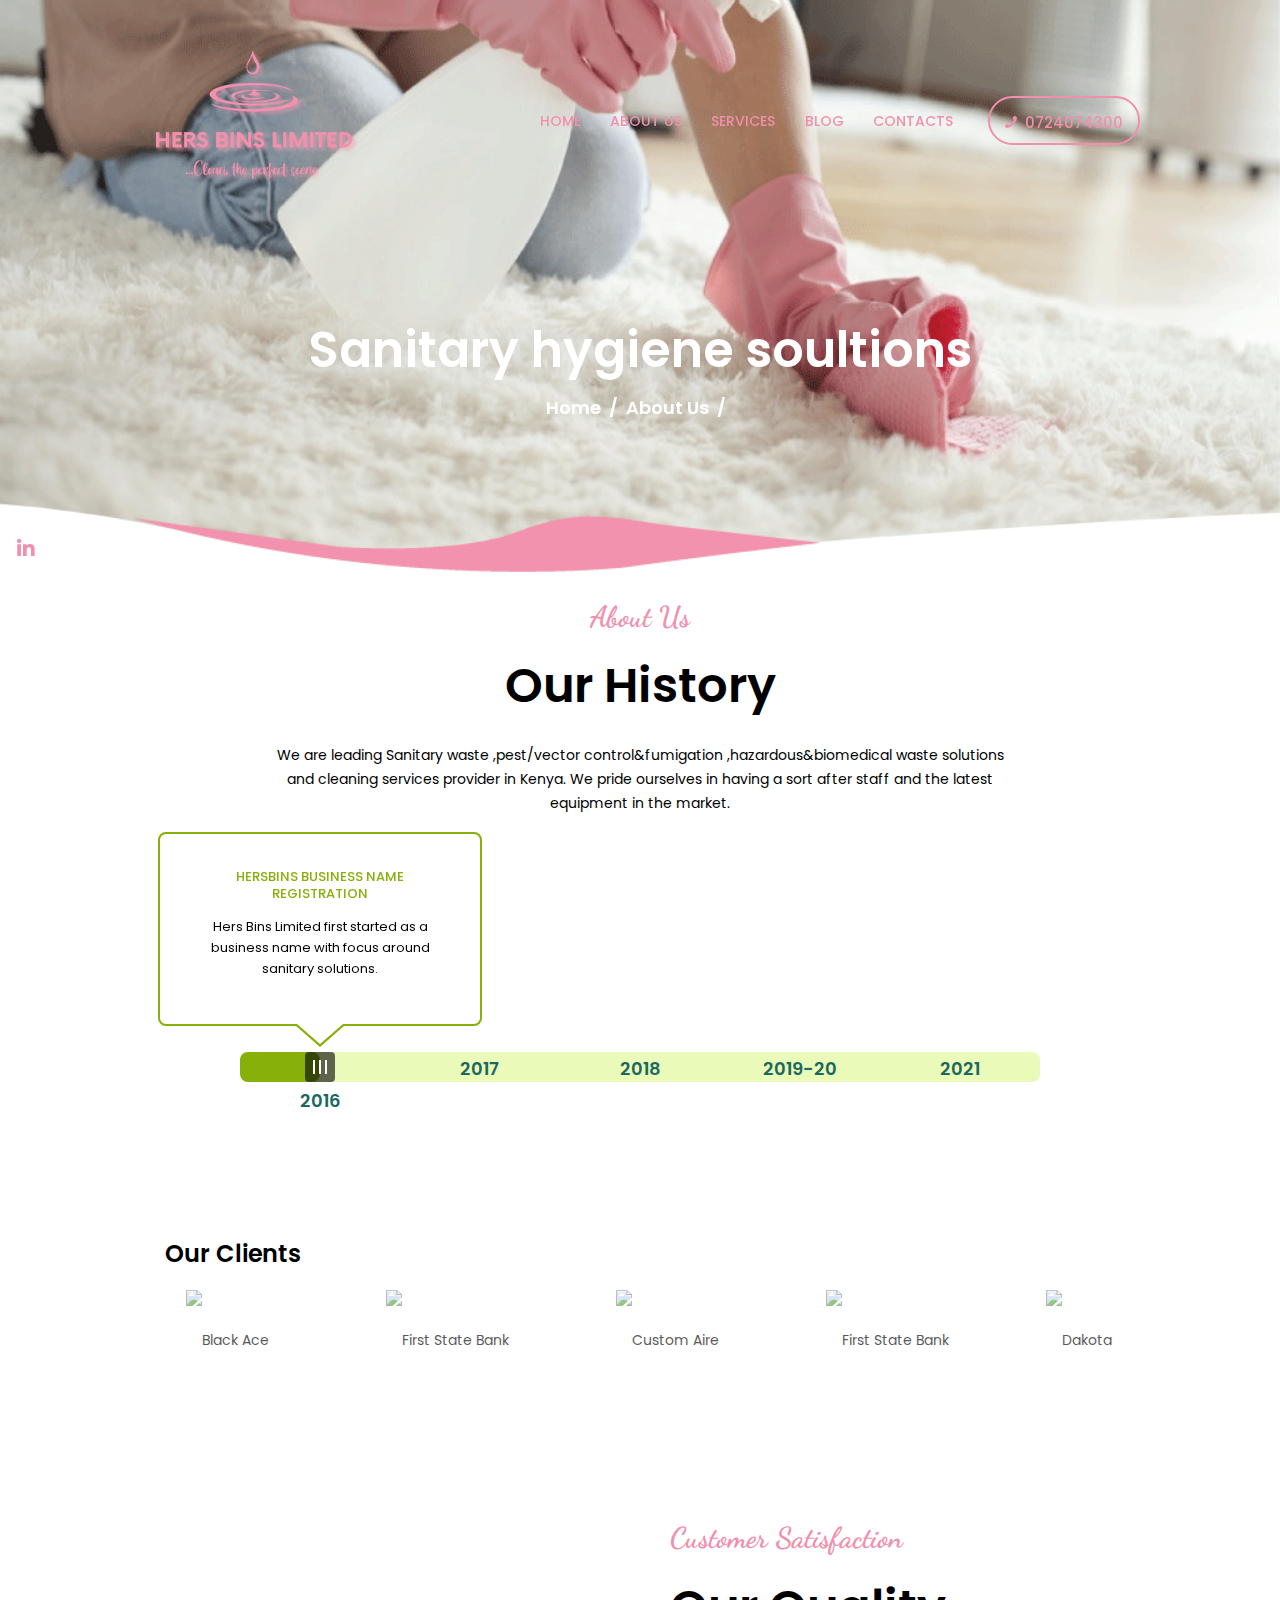
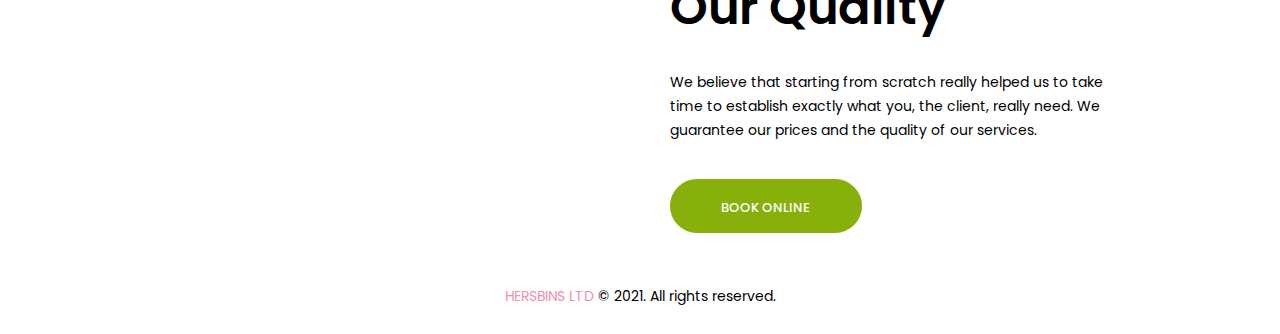
==== commit 9adf03e3: "green_theme" ====
--- a/about-us-style-1.html
+++ b/about-us-style-1.html
@@ -126,7 +126,7 @@
 										
 
 <article id="post-86" class="post_item_single post_type_page post-86 page type-page status-publish hentry"><div class="post_content entry-content">
-		<div class="vc_row wpb_row vc_row-fluid"><div class="wpb_column vc_column_container vc_col-sm-12 sc_layouts_column_icons_position_left"><div class="vc_column-inner"><div class="wpb_wrapper"><div class="vc_empty_space  vc_custom_1488546430238 height_tiny" style="height: 32px"><span class="vc_empty_space_inner"></span></div><div id="sc_title_2026737120" class="sc_title sc_title_default"><h6 class="sc_item_subtitle sc_title_subtitle sc_align_center sc_item_title_style_default">About Us</h6><h2 class="sc_item_title sc_title_title sc_align_center sc_item_title_style_default">Our History</h2><div class="sc_item_descr sc_title_descr sc_align_center">We are leading Sanitary waste ,pest/vector control&fumigation ,hazardous&biomedical waste solutions and cleaning services provider in Kenya. We pride ourselves in having a sort after staff and the latest equipment in the market.</div></div><!-- /.sc_title --><div class="vc_empty_space  height_medium" style="height: 32px"><span class="vc_empty_space_inner"></span></div></div></div></div><div class="wpb_column vc_column_container vc_col-sm-12 vc_hidden-xs sc_layouts_column_icons_position_left"><div class="vc_column-inner"><div class="wpb_wrapper"><div class="cq-draggable-container " data-draggingbarbgcolor="#36d0c4" data-defaultbarbgcolor="#c2f1ed" data-avatarstyle="text" data-activeiconcolor="" data-autoplay="yes" data-autoplayspeed="" data-labelcolor="#1b685f" data-dragbuttonwidth="" data-contaienrwidth=""><div class="cq-draggable-slider"><div class="cq-draggable-stripe"><div class="cq-draggable-handle"><div class="cq-infobox green"><div class="cq-titlecontainer"></div><div class="cq-innerbox"><div class="cq-carouselcontainer"><div class="cq-carouselcontent">
+		<div class="vc_row wpb_row vc_row-fluid"><div class="wpb_column vc_column_container vc_col-sm-12 sc_layouts_column_icons_position_left"><div class="vc_column-inner"><div class="wpb_wrapper"><div class="vc_empty_space  vc_custom_1488546430238 height_tiny" style="height: 32px"><span class="vc_empty_space_inner"></span></div><div id="sc_title_2026737120" class="sc_title sc_title_default"><h6 class="sc_item_subtitle sc_title_subtitle sc_align_center sc_item_title_style_default">About Us</h6><h2 class="sc_item_title sc_title_title sc_align_center sc_item_title_style_default">Our History</h2><div class="sc_item_descr sc_title_descr sc_align_center">We are leading Sanitary waste ,pest/vector control&fumigation ,hazardous&biomedical waste solutions and cleaning services provider in Kenya. We pride ourselves in having a sort after staff and the latest equipment in the market.</div></div><!-- /.sc_title --><div class="vc_empty_space  height_medium" style="height: 32px"><span class="vc_empty_space_inner"></span></div></div></div></div><div class="wpb_column vc_column_container vc_col-sm-12 vc_hidden-xs sc_layouts_column_icons_position_left"><div class="vc_column-inner"><div class="wpb_wrapper"><div class="cq-draggable-container " data-draggingbarbgcolor="#87b00b" data-defaultbarbgcolor="#eafab9" data-avatarstyle="text" data-activeiconcolor="" data-autoplay="yes" data-autoplayspeed="" data-labelcolor="#1b685f" data-dragbuttonwidth="" data-contaienrwidth=""><div class="cq-draggable-slider"><div class="cq-draggable-stripe"><div class="cq-draggable-handle"><div class="cq-infobox green"><div class="cq-titlecontainer"></div><div class="cq-innerbox"><div class="cq-carouselcontainer"><div class="cq-carouselcontent">
 <p><span class="trx_addons_tiny_text">Hersbins Business Name Registration</span><br>
 	Hers Bins Limited first started as a business name with focus around sanitary solutions.
     <ol><li>Proffesional Body Registration.</li>
--- a/css/css-responsive.css
+++ b/css/css-responsive.css
@@ -3,4398 +3,5796 @@
 /* Responsive styles
 -------------------------------------------------------------- */
 
-
-
 /* 1440 - 1679
 -------------------------------------------------------------- */
 
 @media (min-width: 1441px) and (max-width: 1679px) {
-
-	html { font-size: 15px; }
-
-	/* Tags layouts */
-	table th, table td,
-	.sc_table table th, .sc_table table td	{
-		padding:1rem;
-	}
-	.body_style_boxed .page_wrap {
-		width:1290px;
-	}
-	
-	/* Header */
-	.menu_side_icons .toc_menu_item .toc_menu_icon {
-		height:6.7rem;
-		line-height:6.7rem;
-	}
-	.menu_side_icons .toc_menu_item .toc_menu_description:before {
-		height:6.7rem;
-	}
-	
-	/* Post layouts */
-	.post_item_404 .post_content {
-		padding: 9rem 0 5rem;
-	}
-	.post_item_none_search .post_content {
-		padding: 2rem 0;
-	}
-
-	.post_layout_chess_2 .post_content_inner {
-		display:none;
-	}
-	.post_layout_chess_2.post_format_quote .post_content_inner,
-	.post_layout_chess_2.post_format_link .post_content_inner,
-	.post_layout_chess_2.post_format_aside .post_content_inner,
-	.post_layout_chess_2.post_format_status .post_content_inner {
-		display:block;
-	}
-	.post_layout_chess_2.post_format_quote .post_content_inner blockquote {
-		padding: 2em 2em 2em 4em;
-	}
-	.post_layout_chess_2.post_format_quote .post_content_inner blockquote:before {
-		font-size:2em;
-		top: 1.2em;
-	}
-	.post_layout_chess_2.post_format_quote .post_content_inner p {
-		font-size: 1em;
-		line-height:1.25em;
-	}
-	.post_layout_chess_2.post_format_quote .post_content_inner a,
-	.post_layout_chess_2.post_format_quote .post_content_inner cite {
-		font-size: 0.8667em;
-		line-height:1.25em;
-	}
-	.post_layout_chess_2.post_format_link .post_content_inner,
-	.post_layout_chess_2.post_format_aside .post_content_inner,
-	.post_layout_chess_2.post_format_status .post_content_inner {
-		font-size:1.2em;
-		line-height:1.4em;
-	}
-
-	/* ThemeREX Addons */
-	.sc_action_item_event.with_image .sc_action_item_inner {
-		width: 60%;
-	}
+  html {
+    font-size: 15px;
+  }
+
+  /* Tags layouts */
+  table th,
+  table td,
+  .sc_table table th,
+  .sc_table table td {
+    padding: 1rem;
+  }
+  .body_style_boxed .page_wrap {
+    width: 1290px;
+  }
+
+  /* Header */
+  .menu_side_icons .toc_menu_item .toc_menu_icon {
+    height: 6.7rem;
+    line-height: 6.7rem;
+  }
+  .menu_side_icons .toc_menu_item .toc_menu_description:before {
+    height: 6.7rem;
+  }
+
+  /* Post layouts */
+  .post_item_404 .post_content {
+    padding: 9rem 0 5rem;
+  }
+  .post_item_none_search .post_content {
+    padding: 2rem 0;
+  }
+
+  .post_layout_chess_2 .post_content_inner {
+    display: none;
+  }
+  .post_layout_chess_2.post_format_quote .post_content_inner,
+  .post_layout_chess_2.post_format_link .post_content_inner,
+  .post_layout_chess_2.post_format_aside .post_content_inner,
+  .post_layout_chess_2.post_format_status .post_content_inner {
+    display: block;
+  }
+  .post_layout_chess_2.post_format_quote .post_content_inner blockquote {
+    padding: 2em 2em 2em 4em;
+  }
+  .post_layout_chess_2.post_format_quote .post_content_inner blockquote:before {
+    font-size: 2em;
+    top: 1.2em;
+  }
+  .post_layout_chess_2.post_format_quote .post_content_inner p {
+    font-size: 1em;
+    line-height: 1.25em;
+  }
+  .post_layout_chess_2.post_format_quote .post_content_inner a,
+  .post_layout_chess_2.post_format_quote .post_content_inner cite {
+    font-size: 0.8667em;
+    line-height: 1.25em;
+  }
+  .post_layout_chess_2.post_format_link .post_content_inner,
+  .post_layout_chess_2.post_format_aside .post_content_inner,
+  .post_layout_chess_2.post_format_status .post_content_inner {
+    font-size: 1.2em;
+    line-height: 1.4em;
+  }
+
+  /* ThemeREX Addons */
+  .sc_action_item_event.with_image .sc_action_item_inner {
+    width: 60%;
+  }
 }
-
-
-
 
 /* 1263 - 1439
 -------------------------------------------------------------- */
 
 @media (min-width: 1263px) and (max-width: 1440px) {
-
-	html { font-size: 11px; }
-	body { font-size: 14px; }
-	
-	/* Body sizes */
-	.body_style_boxed .page_wrap {		width:1120px; }
-	.content_wrap, .content_container {	width:1000px; }
-
-	.sc_content_width_1_1 {	width: 1000px; }
-	.sc_content_width_1_2 {	width: 500px; }
-	.sc_content_width_1_3 {	width: 333.33px; }
-	.sc_content_width_2_3 {	width: 666.66px; }
-	.sc_content_width_1_4 {	width: 250px; }
-	.sc_content_width_3_4 {	width: 750px; }
-
-	/* Content and Sidebar */
-	body:not(.expand_content):not(.body_style_fullwide):not(.body_style_fullscreen) .content { width: 650px; }
-	.sidebar { 				 width: 320px; }
-	
-	/* Fullwide or Fullscreen with sidebar */
-	.body_style_fullwide .content_wrap {
-		padding-left:100px;
-		padding-right:100px;
-	}
-	.body_style_fullwide.sidebar_right .content, .body_style_fullscreen.sidebar_right .content { padding-right: 350px; }
-	.body_style_fullwide.sidebar_right .sidebar, .body_style_fullscreen.sidebar_right .sidebar { margin-left: -320px; }
-	.body_style_fullwide.sidebar_left  .content, .body_style_fullscreen.sidebar_left  .content { padding-left:  350px; }
-	.body_style_fullwide.sidebar_left  .sidebar, .body_style_fullscreen.sidebar_left  .sidebar { margin-right:-320px; }
-	
-	/* Header */
-	.menu_side_icons .toc_menu_item .toc_menu_icon {					height:7.1rem; line-height:7.1rem; }
-	.menu_side_icons .toc_menu_item .toc_menu_description:before {	height:7.1rem; }
-	.menu_side_icons .toc_menu_item .toc_menu_icon:before {			font-size: 26px; }
-	
-	.menu_mobile .menu_mobile_nav_area li > a {
-		font-size: 1.2857em;
-		line-height:1.5em;
-	}
-	.menu_mobile .menu_mobile_nav_area > ul > li > a {
-		font-size: 2em;
-		line-height:1.5em;
-	}
-
-	/* Utilities */
-	.hide_on_notebook {
-		display: none;
-	}
-
-	/* Tags layouts */
-	table th, table td,
-	.sc_table table th, .sc_table table td	{
-		padding:1rem;
-	}
-	
-	/* Post layouts */
-	.post_item_404 .post_content {
-		padding: 8.5rem 0 5rem;
-	}
-	.post_item_none_search .post_content {
-		padding: 3rem 0 2rem;
-	}
-
-	.post_layout_chess_2 .post_content_inner {
-		display:none;
-	}
-	.post_layout_chess_2.post_format_quote .post_content_inner,
-	.post_layout_chess_2.post_format_link .post_content_inner,
-	.post_layout_chess_2.post_format_aside .post_content_inner,
-	.post_layout_chess_2.post_format_status .post_content_inner {
-		display:block;
-	}
-	.post_layout_chess_2.post_format_quote .post_content_inner blockquote {
-		padding: 2em 2em 2em 4em;
-	}
-	.post_layout_chess_2.post_format_quote .post_content_inner blockquote:before {
-		font-size:2em;
-		top: 1.2em;
-	}
-	.post_layout_chess_2.post_format_quote .post_content_inner p {
-		font-size: 1em;
-		line-height:1.25em;
-	}
-	.post_layout_chess_2.post_format_quote .post_content_inner a,
-	.post_layout_chess_2.post_format_quote .post_content_inner cite {
-		font-size: 0.8667em;
-		line-height:1.25em;
-	}
-	.post_layout_chess_2.post_format_link .post_content_inner,
-	.post_layout_chess_2.post_format_aside .post_content_inner,
-	.post_layout_chess_2.post_format_status .post_content_inner {
-		font-size:1.2em;
-		line-height:1.4em;
-	}
-	.post_layout_chess_3 .more-link {
-		display:none;
-	}
-	
-	.post_layout_classic .post_content {
-		font-size:1em;
-	}
-	
-	/* ThemeREX Addons */
-	.sc_layouts_row, .sc_layouts_row input[type="text"], .sc_layouts_item_details_line2 { font-size: 14px; }
-
-	.sc_item_subtitle + .sc_item_title {
-		margin-top: 0.4em;
-	}
-	.sc_item_title + .sc_item_descr, .sc_item_subtitle + .sc_item_descr,
-	.sc_item_title + .sc_item_slider, .sc_item_subtitle + .sc_item_slider, .sc_item_descr + .sc_item_slider,
-	.sc_item_title + .sc_item_columns, .sc_item_subtitle + .sc_item_columns, .sc_item_descr + .sc_item_columns,
-	.sc_item_title + .sc_item_content, .sc_item_subtitle + .sc_item_content, .sc_item_descr + .sc_item_content {
-		margin-top: 2em;
-	}
-	.sc_item_title + .sc_item_button, .sc_item_title + .sc_item_button_image,
-	.sc_item_subtitle + .sc_item_button, .sc_item_subtitle + .sc_item_button_image,
-	.sc_item_descr + .sc_item_button, .sc_item_descr + .sc_item_button_image,
-	.sc_item_content + .sc_item_button, .sc_item_content + .sc_item_button_image,
-	.sc_item_slider + .sc_item_button, .sc_item_slider + .sc_item_button_image,
-	.sc_item_columns + .sc_item_button, .sc_item_columns + .sc_item_button_image {
-		margin-top: 2em;
-	}
-	.sc_item_button a, .sc_form button, .sc_price_link, .sc_action_item_link {
-	}
-	.trx_addons_audio_player {
-		padding: 2em;
-	}
-	.sc_blogger_classic .sc_blogger_item .sc_blogger_item_content {
-		padding:2.1429em;
-	}
-	.sc_blogger_classic .sc_blogger_item .sc_blogger_item_button {
-		margin-top: 1em;
-	}
-	.sc_promo.sc_promo_size_normal .sc_promo_text_inner {
-		padding:2.1429em;
-	}
-	.sc_services_iconed .sc_services_item_content {
-		padding:2.1429em;
-	}
-	.sc_team_default .sc_team_item_info {
-		padding:2.1429em;
-	}
-	
-	/* MailChimp */
-	.mc4wp-form .mc4wp-form-fields input[type="submit"] {
-		padding: 1.45em 1.9em;
-	}
-
-	/* Tribe Events */
-	.events-list .tribe-events-loop, .single-tribe_organizer .tribe-events-loop, .single-tribe_venue .tribe-events-loop, .tribe-events-day .tribe-events-loop {
-		max-width:none;
-	}
-	
-	/* WooCommerce */
-	.woocommerce .carpetserv_shop_mode_buttons, .woocommerce-page .carpetserv_shop_mode_buttons {
-		font-size: 1em;
-		margin: 1.25em 0.8em 1.25em 0;
-	}	
-	.woocommerce .button, .woocommerce-page .button, .woocommerce a.button, .woocommerce button.button, .woocommerce input.button .woocommerce #respond input#submit, .woocommerce input[type="button"], .woocommerce-page input[type="button"], .woocommerce input[type="submit"], .woocommerce-page input[type="submit"], .woocommerce .woocommerce-message .button, .woocommerce ul.products li.product .button, .woocommerce div.product form.cart .button, .woocommerce #review_form #respond p.form-submit input[type="submit"], .woocommerce-page #review_form #respond p.form-submit input[type="submit"], .woocommerce table.my_account_orders .order-actions .button,
-	.woocommerce #respond input#submit.disabled, .woocommerce #respond input#submit:disabled, .woocommerce #respond input#submit[disabled]:disabled, .woocommerce a.button.disabled, .woocommerce a.button:disabled, .woocommerce a.button[disabled]:disabled, .woocommerce button.button.disabled, .woocommerce button.button:disabled, .woocommerce button.button[disabled]:disabled, .woocommerce input.button.disabled, .woocommerce input.button:disabled, .woocommerce input.button[disabled]:disabled {
-		padding: 1.0833em 2.1667em;
-	}
-
-
-	.sc_item_title.sc_item_title_style_inverse {
-		font-size: 4.143em;
-	}
-	.sc_services_default .sc_services_item_info {
-		padding: 0.9em 4em 4em;
-	}
-	.footer_wrap .widget_title, .footer_wrap .widgettitle {
-		font-size: 1.5em;
-	}
-	.sc_layouts_row_type_compact .sc_layouts_iconed_text a {
-		padding: 0.8em 1em 0.7em;
-	}
-	.sc_layouts_item_icon + .sc_layouts_item_details {
-		margin-left: 0.5em;
-	}
-	.sc_layouts_menu_nav > li > a {
-		padding: 0.8em 0.9em 0.7em;
-	}
-	.sc_layouts_menu_nav > li.menu-item-has-children > a {
-		padding-right: 0.9em;
-	}
-	.top_panel_custom .sc_layouts_row_fixed_on {
-		background-position: top center !important;
-	}
-	.vc_tta.vc_tta-color-grey.vc_tta-style-classic .vc_tta-tab > a {
-		padding: 1.15em 3em 1em;
-	}
-	.post_layout_chess_2 .post_counters_item {
-		display: none;
-	}
-	.footer_custom .vc_row {
-		margin-bottom: -1px!important;
-	}
-	.sc_promo_image, .sc_promo_image_wrap {
-		background-size: 100% auto;
-	}
-	.sc_layouts_title_caption {
-		font-size: 3.5em;
-	}
-	.widget input[type="text"], .widget input[type="number"], .widget input[type="email"], .widget input[type="tel"], .widget input[type="password"], .widget input[type="search"], .widget select, .widget textarea, .widget textarea.wp-editor-area {
-		line-height: normal;
-	}
+  html {
+    font-size: 11px;
+  }
+  body {
+    font-size: 14px;
+  }
+
+  /* Body sizes */
+  .body_style_boxed .page_wrap {
+    width: 1120px;
+  }
+  .content_wrap,
+  .content_container {
+    width: 1000px;
+  }
+
+  .sc_content_width_1_1 {
+    width: 1000px;
+  }
+  .sc_content_width_1_2 {
+    width: 500px;
+  }
+  .sc_content_width_1_3 {
+    width: 333.33px;
+  }
+  .sc_content_width_2_3 {
+    width: 666.66px;
+  }
+  .sc_content_width_1_4 {
+    width: 250px;
+  }
+  .sc_content_width_3_4 {
+    width: 750px;
+  }
+
+  /* Content and Sidebar */
+  body:not(.expand_content):not(.body_style_fullwide):not(.body_style_fullscreen)
+    .content {
+    width: 650px;
+  }
+  .sidebar {
+    width: 320px;
+  }
+
+  /* Fullwide or Fullscreen with sidebar */
+  .body_style_fullwide .content_wrap {
+    padding-left: 100px;
+    padding-right: 100px;
+  }
+  .body_style_fullwide.sidebar_right .content,
+  .body_style_fullscreen.sidebar_right .content {
+    padding-right: 350px;
+  }
+  .body_style_fullwide.sidebar_right .sidebar,
+  .body_style_fullscreen.sidebar_right .sidebar {
+    margin-left: -320px;
+  }
+  .body_style_fullwide.sidebar_left .content,
+  .body_style_fullscreen.sidebar_left .content {
+    padding-left: 350px;
+  }
+  .body_style_fullwide.sidebar_left .sidebar,
+  .body_style_fullscreen.sidebar_left .sidebar {
+    margin-right: -320px;
+  }
+
+  /* Header */
+  .menu_side_icons .toc_menu_item .toc_menu_icon {
+    height: 7.1rem;
+    line-height: 7.1rem;
+  }
+  .menu_side_icons .toc_menu_item .toc_menu_description:before {
+    height: 7.1rem;
+  }
+  .menu_side_icons .toc_menu_item .toc_menu_icon:before {
+    font-size: 26px;
+  }
+
+  .menu_mobile .menu_mobile_nav_area li > a {
+    font-size: 1.2857em;
+    line-height: 1.5em;
+  }
+  .menu_mobile .menu_mobile_nav_area > ul > li > a {
+    font-size: 2em;
+    line-height: 1.5em;
+  }
+
+  /* Utilities */
+  .hide_on_notebook {
+    display: none;
+  }
+
+  /* Tags layouts */
+  table th,
+  table td,
+  .sc_table table th,
+  .sc_table table td {
+    padding: 1rem;
+  }
+
+  /* Post layouts */
+  .post_item_404 .post_content {
+    padding: 8.5rem 0 5rem;
+  }
+  .post_item_none_search .post_content {
+    padding: 3rem 0 2rem;
+  }
+
+  .post_layout_chess_2 .post_content_inner {
+    display: none;
+  }
+  .post_layout_chess_2.post_format_quote .post_content_inner,
+  .post_layout_chess_2.post_format_link .post_content_inner,
+  .post_layout_chess_2.post_format_aside .post_content_inner,
+  .post_layout_chess_2.post_format_status .post_content_inner {
+    display: block;
+  }
+  .post_layout_chess_2.post_format_quote .post_content_inner blockquote {
+    padding: 2em 2em 2em 4em;
+  }
+  .post_layout_chess_2.post_format_quote .post_content_inner blockquote:before {
+    font-size: 2em;
+    top: 1.2em;
+  }
+  .post_layout_chess_2.post_format_quote .post_content_inner p {
+    font-size: 1em;
+    line-height: 1.25em;
+  }
+  .post_layout_chess_2.post_format_quote .post_content_inner a,
+  .post_layout_chess_2.post_format_quote .post_content_inner cite {
+    font-size: 0.8667em;
+    line-height: 1.25em;
+  }
+  .post_layout_chess_2.post_format_link .post_content_inner,
+  .post_layout_chess_2.post_format_aside .post_content_inner,
+  .post_layout_chess_2.post_format_status .post_content_inner {
+    font-size: 1.2em;
+    line-height: 1.4em;
+  }
+  .post_layout_chess_3 .more-link {
+    display: none;
+  }
+
+  .post_layout_classic .post_content {
+    font-size: 1em;
+  }
+
+  /* ThemeREX Addons */
+  .sc_layouts_row,
+  .sc_layouts_row input[type="text"],
+  .sc_layouts_item_details_line2 {
+    font-size: 14px;
+  }
+
+  .sc_item_subtitle + .sc_item_title {
+    margin-top: 0.4em;
+  }
+  .sc_item_title + .sc_item_descr,
+  .sc_item_subtitle + .sc_item_descr,
+  .sc_item_title + .sc_item_slider,
+  .sc_item_subtitle + .sc_item_slider,
+  .sc_item_descr + .sc_item_slider,
+  .sc_item_title + .sc_item_columns,
+  .sc_item_subtitle + .sc_item_columns,
+  .sc_item_descr + .sc_item_columns,
+  .sc_item_title + .sc_item_content,
+  .sc_item_subtitle + .sc_item_content,
+  .sc_item_descr + .sc_item_content {
+    margin-top: 2em;
+  }
+  .sc_item_title + .sc_item_button,
+  .sc_item_title + .sc_item_button_image,
+  .sc_item_subtitle + .sc_item_button,
+  .sc_item_subtitle + .sc_item_button_image,
+  .sc_item_descr + .sc_item_button,
+  .sc_item_descr + .sc_item_button_image,
+  .sc_item_content + .sc_item_button,
+  .sc_item_content + .sc_item_button_image,
+  .sc_item_slider + .sc_item_button,
+  .sc_item_slider + .sc_item_button_image,
+  .sc_item_columns + .sc_item_button,
+  .sc_item_columns + .sc_item_button_image {
+    margin-top: 2em;
+  }
+  .sc_item_button a,
+  .sc_form button,
+  .sc_price_link,
+  .sc_action_item_link {
+  }
+  .trx_addons_audio_player {
+    padding: 2em;
+  }
+  .sc_blogger_classic .sc_blogger_item .sc_blogger_item_content {
+    padding: 2.1429em;
+  }
+  .sc_blogger_classic .sc_blogger_item .sc_blogger_item_button {
+    margin-top: 1em;
+  }
+  .sc_promo.sc_promo_size_normal .sc_promo_text_inner {
+    padding: 2.1429em;
+  }
+  .sc_services_iconed .sc_services_item_content {
+    padding: 2.1429em;
+  }
+  .sc_team_default .sc_team_item_info {
+    padding: 2.1429em;
+  }
+
+  /* MailChimp */
+  .mc4wp-form .mc4wp-form-fields input[type="submit"] {
+    padding: 1.45em 1.9em;
+  }
+
+  /* Tribe Events */
+  .events-list .tribe-events-loop,
+  .single-tribe_organizer .tribe-events-loop,
+  .single-tribe_venue .tribe-events-loop,
+  .tribe-events-day .tribe-events-loop {
+    max-width: none;
+  }
+
+  /* WooCommerce */
+  .woocommerce .carpetserv_shop_mode_buttons,
+  .woocommerce-page .carpetserv_shop_mode_buttons {
+    font-size: 1em;
+    margin: 1.25em 0.8em 1.25em 0;
+  }
+  .woocommerce .button,
+  .woocommerce-page .button,
+  .woocommerce a.button,
+  .woocommerce button.button,
+  .woocommerce input.button .woocommerce #respond input#submit,
+  .woocommerce input[type="button"],
+  .woocommerce-page input[type="button"],
+  .woocommerce input[type="submit"],
+  .woocommerce-page input[type="submit"],
+  .woocommerce .woocommerce-message .button,
+  .woocommerce ul.products li.product .button,
+  .woocommerce div.product form.cart .button,
+  .woocommerce #review_form #respond p.form-submit input[type="submit"],
+  .woocommerce-page #review_form #respond p.form-submit input[type="submit"],
+  .woocommerce table.my_account_orders .order-actions .button,
+  .woocommerce #respond input#submit.disabled,
+  .woocommerce #respond input#submit:disabled,
+  .woocommerce #respond input#submit[disabled]:disabled,
+  .woocommerce a.button.disabled,
+  .woocommerce a.button:disabled,
+  .woocommerce a.button[disabled]:disabled,
+  .woocommerce button.button.disabled,
+  .woocommerce button.button:disabled,
+  .woocommerce button.button[disabled]:disabled,
+  .woocommerce input.button.disabled,
+  .woocommerce input.button:disabled,
+  .woocommerce input.button[disabled]:disabled {
+    padding: 1.0833em 2.1667em;
+  }
+
+  .sc_item_title.sc_item_title_style_inverse {
+    font-size: 4.143em;
+  }
+  .sc_services_default .sc_services_item_info {
+    padding: 0.9em 4em 4em;
+  }
+  .footer_wrap .widget_title,
+  .footer_wrap .widgettitle {
+    font-size: 1.5em;
+  }
+  .sc_layouts_row_type_compact .sc_layouts_iconed_text a {
+    padding: 0.8em 1em 0.7em;
+  }
+  .sc_layouts_item_icon + .sc_layouts_item_details {
+    margin-left: 0.5em;
+  }
+  .sc_layouts_menu_nav > li > a {
+    padding: 0.8em 0.9em 0.7em;
+  }
+  .sc_layouts_menu_nav > li.menu-item-has-children > a {
+    padding-right: 0.9em;
+  }
+  .top_panel_custom .sc_layouts_row_fixed_on {
+    background-position: top center !important;
+  }
+  .vc_tta.vc_tta-color-grey.vc_tta-style-classic .vc_tta-tab > a {
+    padding: 1.15em 3em 1em;
+  }
+  .post_layout_chess_2 .post_counters_item {
+    display: none;
+  }
+  .footer_custom .vc_row {
+    margin-bottom: -1px !important;
+  }
+  .sc_promo_image,
+  .sc_promo_image_wrap {
+    background-size: 100% auto;
+  }
+  .sc_layouts_title_caption {
+    font-size: 3.5em;
+  }
+  .widget input[type="text"],
+  .widget input[type="number"],
+  .widget input[type="email"],
+  .widget input[type="tel"],
+  .widget input[type="password"],
+  .widget input[type="search"],
+  .widget select,
+  .widget textarea,
+  .widget textarea.wp-editor-area {
+    line-height: normal;
+  }
 }
-
-
 
 /* 960 - 1262
 -------------------------------------------------------------- */
 
 @media (min-width: 960px) and (max-width: 1262px) {
-
-	html { font-size: 10px; }
-	body { font-size: 13px; line-height: 161.54%; letter-spacing:0; }
-
-	h1 { font-size: 36px;	line-height:42px;	margin-top: 36px;	margin-bottom: 20px;	letter-spacing: 0; }
-	h2 { font-size: 32px;	line-height:38px;	margin-top: 42px;	margin-bottom: 24px;	letter-spacing: 0; }
-	h3 { font-size: 24px;	line-height:28px;	margin-top: 40px;	margin-bottom: 22px;	letter-spacing: 0px; }
-	h4 { font-size: 20px;	line-height:24px;	margin-top: 32px;	margin-bottom: 18px;	letter-spacing: 0px; }
-	h5 { font-size: 16px;	line-height:20px;	margin-top: 30px; 	margin-bottom: 16px;	letter-spacing: 0px; }
-	h6 { font-size: 14px;	line-height:18px;	margin-top: 28px;	margin-bottom: 12px;	letter-spacing: 0px; }
-
-	p, ul, ol, dl, blockquote, address {
-		margin-bottom: 1em;
-	}
-	
-	.sidebar { 	 width: 270px; }
-
-	.widget .widgettitle {	font-size: 16px; line-height: 20px;	}
-	
-	/* Fullwide or Fullscreen with sidebar */
-	.body_style_fullwide .content_wrap {
-		padding-left:50px;
-		padding-right:50px;
-	}
-	.body_style_fullwide.sidebar_right .content, .body_style_fullscreen.sidebar_right .content { padding-right: 300px; }
-	.body_style_fullwide.sidebar_right .sidebar, .body_style_fullscreen.sidebar_right .sidebar { margin-left: -270px; }
-	.body_style_fullwide.sidebar_left  .content, .body_style_fullscreen.sidebar_left  .content { padding-left:  300px; }
-	.body_style_fullwide.sidebar_left  .sidebar, .body_style_fullscreen.sidebar_left  .sidebar { margin-right:-270px; }
-
-	/* Grid */
-	.container, .container-fluid {
-	  padding-left: 15px;
-	  padding-right: 15px;
-	}
-	.row, .columns_wrap, .trx_addons_columns_wrap {
-	  margin-right: -30px;
-	}
-	.row > [class*="column-"],
-	.columns_wrap > [class*="column-"],
-	.trx_addons_columns_wrap > [class*="trx_addons_column-"] {
-	  padding-right: 30px;
-	}
-	.row.columns_padding_left, .columns_wrap.columns_padding_left, .trx_addons_columns_wrap.columns_padding_left, .vc_row.columns_padding_left  {
-	  margin-left: -30px;
-	}
-	.vc_row.columns_padding_left .vc_column_container > .vc_column-inner,
-	.trx_addons_columns_wrap.columns_padding_left > [class*="trx_addons_column-"], .trx_addons_columns_wrap > [class*="trx_addons_column-"].columns_padding_left,
-	.row.columns_padding_left > [class*="column-"], .columns_wrap.columns_padding_left > [class*="column-"],
-	.row > [class*="column-"].columns_padding_left, .columns_wrap > [class*="column-"].columns_padding_left {
-		padding-left:30px;
-	}
-	.vc_row.columns_padding_right,
-	.row.columns_padding_right,
-	.trx_addons_columns_wrap.columns_padding_right,
-	.columns_wrap.columns_padding_right {
-	  margin-right: -30px;
-	}
-	.vc_row.columns_padding_right .vc_column_container > .vc_column-inner,
-	.trx_addons_columns_wrap.columns_padding_right > [class*="trx_addons_column-"], .trx_addons_columns_wrap > [class*="trx_addons_column-"].columns_padding_right,
-	.row.columns_padding_right > [class*="column-"], .columns_wrap.columns_padding_right > [class*="column-"],
-	.row > [class*="column-"].columns_padding_right, .columns_wrap > [class*="column-"].columns_padding_right {
-		padding-right:30px;
-	}
-	.vc_row,
-	.trx_addons_columns_wrap.columns_padding_center,
-	.row.columns_padding_center,
-	.columns_wrap.columns_padding_center {
-	  margin-left: -15px;
-	  margin-right: -15px;
-	}
-	.vc_column_container > .vc_column-inner,
-	.trx_addons_columns_wrap.columns_padding_center > [class*="trx_addons_column-"],
-	.trx_addons_columns_wrap > [class*="trx_addons_column-"].columns_padding_center,
-	.row.columns_padding_center > [class*="column-"], .columns_wrap.columns_padding_center > [class*="column-"],
-	.row > [class*="column-"].columns_padding_center, .columns_wrap > [class*="column-"].columns_padding_center {
-		padding-left:15px;
-		padding-right:15px;
-	}
-	.trx_addons_columns_wrap.columns_padding_bottom > [class*="trx_addons_column-"],
-	.trx_addons_columns_wrap > [class*="trx_addons_column-"].columns_padding_bottom,
-	.row.columns_padding_bottom > [class*="column-"], .columns_wrap.columns_padding_bottom > [class*="column-"],
-	.row > [class*="column-"].columns_padding_bottom, .columns_wrap > [class*="column-"].columns_padding_bottom {
-		padding-bottom: 30px;
-	}
-	
-	hr, .vc_separator { margin: 4em 0 !important; }
-	
-
-	/* Header */
-	.menu_side_wrap .sc_layouts_logo {				padding: 55% 8%; }
-	.menu_side_icons .toc_menu_item .toc_menu_icon {				height:7.2rem; line-height:7.2rem; }
-	.menu_side_icons .toc_menu_item .toc_menu_description:before {	height:7.2rem; }
-	.menu_side_icons .toc_menu_item .toc_menu_icon:before {			font-size: 24px; }
-	.menu_side_icons .toc_menu_item .toc_menu_description span {	letter-spacing:0;	padding:0 2em; }
-
-	.menu_mobile .menu_mobile_nav_area li > a {
-		font-size: 1.2308em;
-		line-height:1.5em;
-	}
-	.menu_mobile .menu_mobile_nav_area > ul > li > a {
-		font-size: 2em;
-		line-height:1.5em;
-	}
-	
-	/* Utilities */
-	.hide_on_notebook {
-		display: none;
-	}
-
-	/* Tags layouts */
-	table th, table td,
-	.sc_table table th, .sc_table table td	{
-		padding:1rem;
-	}
-	
-
-	/* Post layouts */
-	.post_item_404 .post_content {
-		padding: 10rem 0 7rem;
-	}
-	.post_item_none_search .post_content {
-		padding: 5rem 0 3rem;
-	}
-	.post_item .more-link, .gallery_preview_show .post_readmore {
-		margin-top: 2em;
-	}
-
-	.post_layout_chess_1.post_format_aside .post_meta {
-		margin-top: 2rem;
-	}
-	.post_layout_chess_1 .post_header + .post_content {
-		margin-top:2.8rem;
-	}
-	.post_layout_chess_1 .more-link {
-		margin-top: 2rem;
-	}
-	.post_layout_chess_2 .post_content_inner {
-		display:none;
-	}
-	.post_layout_chess_2.post_format_audio .mejs-time,
-	.post_layout_chess_3.post_format_audio .mejs-time {
-		display:none;
-	}
-	.post_layout_chess_2.post_format_quote .post_content_inner,
-	.post_layout_chess_2.post_format_link .post_content_inner,
-	.post_layout_chess_2.post_format_aside .post_content_inner,
-	.post_layout_chess_2.post_format_status .post_content_inner {
-		display:block;
-	}
-	.post_layout_chess_2 .post_title {
-		font-size: 18px;
-		line-height:24px;
-	}
-	.post_layout_chess_2.post_format_quote .post_content_inner blockquote {
-		padding: 1.5em 1.5em 1.5em 3em;
-	}
-	.post_layout_chess_2.post_format_quote .post_content_inner blockquote:before {
-		font-size:2em;
-		top: 0.9em;
-		left: 0.65em;
-	}
-	.post_layout_chess_2.post_format_quote .post_content_inner p {
-		font-size: 1em;
-		line-height:1.25em;
-	}
-	.post_layout_chess_2.post_format_quote .post_content_inner a,
-	.post_layout_chess_2.post_format_quote .post_content_inner cite {
-		font-size: 12px;
-		line-height:1.25em;
-	}
-	.post_layout_chess_2.post_format_link .post_content_inner,
-	.post_layout_chess_2.post_format_aside .post_content_inner,
-	.post_layout_chess_2.post_format_status .post_content_inner {
-		font-size:1.2em;
-		line-height:1.4em;
-	}
-	.post_layout_chess_2 .post_meta,
-	.post_layout_chess_2.post_format_link .post_meta,
-	.post_layout_chess_2.post_format_status .post_meta,
-	.post_layout_chess_3 .post_meta,
-	.post_layout_chess_3.post_format_link .post_meta,
-	.post_layout_chess_3.post_format_status .post_meta {
-		margin-top:0;
-	}
-	.post_layout_chess_2 .more-link,
-	.post_layout_chess_3 .more-link {
-		letter-spacing: 0;
-		padding: 0.5em 1.5em;
-		margin-top:1rem;
-	}
-	.post_layout_chess_3 .more-link {
-		display:none;
-	}
-	.post_layout_chess_3 .post_title {
-		font-size: 15px;
-		line-height:1.4em;
-	}
-
-	.post_layout_classic .post_content {
-		font-size:1em;
-	}
-	.post_layout_classic blockquote {
-		padding: 2.5em 2.5em 2.5em 5em;
-	}
-	.post_layout_classic blockquote:before {
-		top: 1.2em;
-		left: 0.8em;
-	}
-	
-	/* Single post */
-	.comments_list_wrap .comment_posted {
-		font-size:1em;
-	}
-
-	/* Widgets */	
-	.widget_product_tag_cloud a, .widget_tag_cloud a {
-	}
-	
-
-	/* ThemeREX Addons */
-	.sc_layouts_row, .sc_layouts_row input[type="text"], .sc_layouts_item_details_line2 { font-size: 13px; line-height: 161.54%; }
-
-	.sc_item_subtitle + .sc_item_title {
-		margin-top: 0.4em;
-	}
-	.sc_item_title + .sc_item_descr, .sc_item_subtitle + .sc_item_descr,
-	.sc_item_title + .sc_item_slider, .sc_item_subtitle + .sc_item_slider, .sc_item_descr + .sc_item_slider,
-	.sc_item_title + .sc_item_columns, .sc_item_subtitle + .sc_item_columns, .sc_item_descr + .sc_item_columns,
-	.sc_item_title + .sc_item_content, .sc_item_subtitle + .sc_item_content, .sc_item_descr + .sc_item_content {
-		margin-top: 2em;
-	}
-	.sc_item_title + .sc_item_button, .sc_item_title + .sc_item_button_image,
-	.sc_item_subtitle + .sc_item_button, .sc_item_subtitle + .sc_item_button_image,
-	.sc_item_descr + .sc_item_button, .sc_item_descr + .sc_item_button_image,
-	.sc_item_content + .sc_item_button, .sc_item_content + .sc_item_button_image,
-	.sc_item_slider + .sc_item_button, .sc_item_slider + .sc_item_button_image,
-	.sc_item_columns + .sc_item_button, .sc_item_columns + .sc_item_button_image {
-		margin-top: 2em;
-	}
-	.trx_addons_audio_player {
-		padding: 2em 1.6em;
-	}
-	.sc_blogger_classic .sc_blogger_item .sc_blogger_item_content {
-		padding:2em 1.6em;
-	}
-	.sc_blogger_classic .sc_blogger_item .sc_blogger_item_button {
-		margin-top: 1em;
-	}
-	.sc_icons .sc_icons_icon + .sc_icons_item_title,
-	.sc_icons .sc_icons_icon + .sc_icons_item_description {
-		margin-top:1em;
-	}
-	.sc_icons .sc_icons_item_description {
-		font-size: 14px;
-	}
-	.sc_promo.sc_promo_size_normal .sc_promo_text_inner {
-		padding:2.1429em;
-	}
-	.slider_style_modern .slider_controls_label span + span {
-		font-size:1.5em;
-	}
-	.slider_swiper .swiper-pagination-bullet, .slider_swiper_outer .swiper-pagination-bullet {
-		width: 8px;
-		height: 8px;
-		border-width: 1px;
-	}
-	.sc_services_iconed .sc_services_item_content {
-		padding:2.1429em;
-	}
-	.sc_team_default .sc_team_item_info {
-		padding:2.1429em;
-	}
-
-	
-	/* MailChimp */
-	.mc4wp-form .mc4wp-form-fields input[type="submit"] {
-		padding: 1.35em 1.4em;
-	}
-
-	/* Tribe Events */
-	.events-list .tribe-events-loop, .single-tribe_organizer .tribe-events-loop, .single-tribe_venue .tribe-events-loop, .tribe-events-day .tribe-events-loop {
-		max-width:none;
-	}
-
-	/* Woocommerce */
-	.woocommerce .carpetserv_shop_mode_buttons, .woocommerce-page .carpetserv_shop_mode_buttons {
-		font-size: 14px;
-		margin: 16px 10px 16px 0;
-	}	
-	.woocommerce .button, .woocommerce-page .button, .woocommerce a.button, .woocommerce button.button, .woocommerce input.button .woocommerce #respond input#submit, .woocommerce input[type="button"], .woocommerce-page input[type="button"], .woocommerce input[type="submit"], .woocommerce-page input[type="submit"], .woocommerce .woocommerce-message .button, .woocommerce ul.products li.product .button, .woocommerce div.product form.cart .button, .woocommerce #review_form #respond p.form-submit input[type="submit"], .woocommerce-page #review_form #respond p.form-submit input[type="submit"], .woocommerce table.my_account_orders .order-actions .button,
-	.woocommerce #respond input#submit.disabled, .woocommerce #respond input#submit:disabled, .woocommerce #respond input#submit[disabled]:disabled, .woocommerce a.button.disabled, .woocommerce a.button:disabled, .woocommerce a.button[disabled]:disabled, .woocommerce button.button.disabled, .woocommerce button.button:disabled, .woocommerce button.button[disabled]:disabled, .woocommerce input.button.disabled, .woocommerce input.button:disabled, .woocommerce input.button[disabled]:disabled {
-		font-size:11px;
-		padding: 11px 16px;
-	}
-	.single-product ul.products li.product .post_data .post_header {
-		margin-top:1em;
-	}
-
-	.sc_item_title.sc_item_title_style_inverse {
-		font-size: 3.143em;
-	}
-	.sc_services_default .sc_services_item_info {
-		padding: 0.9em 3em 4em;
-	}
-	.footer_wrap .widget_title, .footer_wrap .widgettitle {
-		font-size: 1.5em;
-	}
-	.sc_layouts_row_type_compact .sc_layouts_iconed_text a {
-		padding: 0.8em 1em 0.7em;
-	}
-	.sc_layouts_item_icon + .sc_layouts_item_details {
-		margin-left: 0.5em;
-	}
-	.sc_layouts_menu_nav > li > a {
-		padding: 0.8em 0.9em 0.7em;
-	}
-	.sc_layouts_menu_nav > li.menu-item-has-children > a {
-		padding-right: 0.9em;
-	}
-	.top_panel_custom .sc_layouts_row_fixed_on {
-		background-position: top center !important;
-	}
-	.vc_tta.vc_tta-color-grey.vc_tta-style-classic .vc_tta-tab > a {
-		padding: 1.15em 3em 1em;
-	}
-	.post_layout_chess_2 .post_counters_item {
-		display: none;
-	}
-	.footer_custom .vc_row {
-		margin-bottom: -1px!important;
-	}
-	.top_panel_custom .sc_layouts_row_type_compact.sc_layouts_row_fixed .sc_layouts_iconed_text {
-		display: none;
-	}
-	.sc_layouts_title_caption {
-		font-size: 36px;
-	}
-	.sidebar[class*="scheme_"] .widget {
-		padding: 0 3rem;
-	}
-	.wpb_text_column a > img,
-	.wpb_text_column figure {
-		margin-bottom: 1.6em!important;
-	}
-	.sc_price_content {
-		padding: 1.4em 2em 2.6em;
-	}
+  html {
+    font-size: 10px;
+  }
+  body {
+    font-size: 13px;
+    line-height: 161.54%;
+    letter-spacing: 0;
+  }
+
+  h1 {
+    font-size: 36px;
+    line-height: 42px;
+    margin-top: 36px;
+    margin-bottom: 20px;
+    letter-spacing: 0;
+  }
+  h2 {
+    font-size: 32px;
+    line-height: 38px;
+    margin-top: 42px;
+    margin-bottom: 24px;
+    letter-spacing: 0;
+  }
+  h3 {
+    font-size: 24px;
+    line-height: 28px;
+    margin-top: 40px;
+    margin-bottom: 22px;
+    letter-spacing: 0px;
+  }
+  h4 {
+    font-size: 20px;
+    line-height: 24px;
+    margin-top: 32px;
+    margin-bottom: 18px;
+    letter-spacing: 0px;
+  }
+  h5 {
+    font-size: 16px;
+    line-height: 20px;
+    margin-top: 30px;
+    margin-bottom: 16px;
+    letter-spacing: 0px;
+  }
+  h6 {
+    font-size: 14px;
+    line-height: 18px;
+    margin-top: 28px;
+    margin-bottom: 12px;
+    letter-spacing: 0px;
+  }
+
+  p,
+  ul,
+  ol,
+  dl,
+  blockquote,
+  address {
+    margin-bottom: 1em;
+  }
+
+  .sidebar {
+    width: 270px;
+  }
+
+  .widget .widgettitle {
+    font-size: 16px;
+    line-height: 20px;
+  }
+
+  /* Fullwide or Fullscreen with sidebar */
+  .body_style_fullwide .content_wrap {
+    padding-left: 50px;
+    padding-right: 50px;
+  }
+  .body_style_fullwide.sidebar_right .content,
+  .body_style_fullscreen.sidebar_right .content {
+    padding-right: 300px;
+  }
+  .body_style_fullwide.sidebar_right .sidebar,
+  .body_style_fullscreen.sidebar_right .sidebar {
+    margin-left: -270px;
+  }
+  .body_style_fullwide.sidebar_left .content,
+  .body_style_fullscreen.sidebar_left .content {
+    padding-left: 300px;
+  }
+  .body_style_fullwide.sidebar_left .sidebar,
+  .body_style_fullscreen.sidebar_left .sidebar {
+    margin-right: -270px;
+  }
+
+  /* Grid */
+  .container,
+  .container-fluid {
+    padding-left: 15px;
+    padding-right: 15px;
+  }
+  .row,
+  .columns_wrap,
+  .trx_addons_columns_wrap {
+    margin-right: -30px;
+  }
+  .row > [class*="column-"],
+  .columns_wrap > [class*="column-"],
+  .trx_addons_columns_wrap > [class*="trx_addons_column-"] {
+    padding-right: 30px;
+  }
+  .row.columns_padding_left,
+  .columns_wrap.columns_padding_left,
+  .trx_addons_columns_wrap.columns_padding_left,
+  .vc_row.columns_padding_left {
+    margin-left: -30px;
+  }
+  .vc_row.columns_padding_left .vc_column_container > .vc_column-inner,
+  .trx_addons_columns_wrap.columns_padding_left > [class*="trx_addons_column-"],
+  .trx_addons_columns_wrap > [class*="trx_addons_column-"].columns_padding_left,
+  .row.columns_padding_left > [class*="column-"],
+  .columns_wrap.columns_padding_left > [class*="column-"],
+  .row > [class*="column-"].columns_padding_left,
+  .columns_wrap > [class*="column-"].columns_padding_left {
+    padding-left: 30px;
+  }
+  .vc_row.columns_padding_right,
+  .row.columns_padding_right,
+  .trx_addons_columns_wrap.columns_padding_right,
+  .columns_wrap.columns_padding_right {
+    margin-right: -30px;
+  }
+  .vc_row.columns_padding_right .vc_column_container > .vc_column-inner,
+  .trx_addons_columns_wrap.columns_padding_right
+    > [class*="trx_addons_column-"],
+  .trx_addons_columns_wrap
+    > [class*="trx_addons_column-"].columns_padding_right,
+  .row.columns_padding_right > [class*="column-"],
+  .columns_wrap.columns_padding_right > [class*="column-"],
+  .row > [class*="column-"].columns_padding_right,
+  .columns_wrap > [class*="column-"].columns_padding_right {
+    padding-right: 30px;
+  }
+  .vc_row,
+  .trx_addons_columns_wrap.columns_padding_center,
+  .row.columns_padding_center,
+  .columns_wrap.columns_padding_center {
+    margin-left: -15px;
+    margin-right: -15px;
+  }
+  .vc_column_container > .vc_column-inner,
+  .trx_addons_columns_wrap.columns_padding_center
+    > [class*="trx_addons_column-"],
+  .trx_addons_columns_wrap
+    > [class*="trx_addons_column-"].columns_padding_center,
+  .row.columns_padding_center > [class*="column-"],
+  .columns_wrap.columns_padding_center > [class*="column-"],
+  .row > [class*="column-"].columns_padding_center,
+  .columns_wrap > [class*="column-"].columns_padding_center {
+    padding-left: 15px;
+    padding-right: 15px;
+  }
+  .trx_addons_columns_wrap.columns_padding_bottom
+    > [class*="trx_addons_column-"],
+  .trx_addons_columns_wrap
+    > [class*="trx_addons_column-"].columns_padding_bottom,
+  .row.columns_padding_bottom > [class*="column-"],
+  .columns_wrap.columns_padding_bottom > [class*="column-"],
+  .row > [class*="column-"].columns_padding_bottom,
+  .columns_wrap > [class*="column-"].columns_padding_bottom {
+    padding-bottom: 30px;
+  }
+
+  hr,
+  .vc_separator {
+    margin: 4em 0 !important;
+  }
+
+  /* Header */
+  .menu_side_wrap .sc_layouts_logo {
+    padding: 55% 8%;
+  }
+  .menu_side_icons .toc_menu_item .toc_menu_icon {
+    height: 7.2rem;
+    line-height: 7.2rem;
+  }
+  .menu_side_icons .toc_menu_item .toc_menu_description:before {
+    height: 7.2rem;
+  }
+  .menu_side_icons .toc_menu_item .toc_menu_icon:before {
+    font-size: 24px;
+  }
+  .menu_side_icons .toc_menu_item .toc_menu_description span {
+    letter-spacing: 0;
+    padding: 0 2em;
+  }
+
+  .menu_mobile .menu_mobile_nav_area li > a {
+    font-size: 1.2308em;
+    line-height: 1.5em;
+  }
+  .menu_mobile .menu_mobile_nav_area > ul > li > a {
+    font-size: 2em;
+    line-height: 1.5em;
+  }
+
+  /* Utilities */
+  .hide_on_notebook {
+    display: none;
+  }
+
+  /* Tags layouts */
+  table th,
+  table td,
+  .sc_table table th,
+  .sc_table table td {
+    padding: 1rem;
+  }
+
+  /* Post layouts */
+  .post_item_404 .post_content {
+    padding: 10rem 0 7rem;
+  }
+  .post_item_none_search .post_content {
+    padding: 5rem 0 3rem;
+  }
+  .post_item .more-link,
+  .gallery_preview_show .post_readmore {
+    margin-top: 2em;
+  }
+
+  .post_layout_chess_1.post_format_aside .post_meta {
+    margin-top: 2rem;
+  }
+  .post_layout_chess_1 .post_header + .post_content {
+    margin-top: 2.8rem;
+  }
+  .post_layout_chess_1 .more-link {
+    margin-top: 2rem;
+  }
+  .post_layout_chess_2 .post_content_inner {
+    display: none;
+  }
+  .post_layout_chess_2.post_format_audio .mejs-time,
+  .post_layout_chess_3.post_format_audio .mejs-time {
+    display: none;
+  }
+  .post_layout_chess_2.post_format_quote .post_content_inner,
+  .post_layout_chess_2.post_format_link .post_content_inner,
+  .post_layout_chess_2.post_format_aside .post_content_inner,
+  .post_layout_chess_2.post_format_status .post_content_inner {
+    display: block;
+  }
+  .post_layout_chess_2 .post_title {
+    font-size: 18px;
+    line-height: 24px;
+  }
+  .post_layout_chess_2.post_format_quote .post_content_inner blockquote {
+    padding: 1.5em 1.5em 1.5em 3em;
+  }
+  .post_layout_chess_2.post_format_quote .post_content_inner blockquote:before {
+    font-size: 2em;
+    top: 0.9em;
+    left: 0.65em;
+  }
+  .post_layout_chess_2.post_format_quote .post_content_inner p {
+    font-size: 1em;
+    line-height: 1.25em;
+  }
+  .post_layout_chess_2.post_format_quote .post_content_inner a,
+  .post_layout_chess_2.post_format_quote .post_content_inner cite {
+    font-size: 12px;
+    line-height: 1.25em;
+  }
+  .post_layout_chess_2.post_format_link .post_content_inner,
+  .post_layout_chess_2.post_format_aside .post_content_inner,
+  .post_layout_chess_2.post_format_status .post_content_inner {
+    font-size: 1.2em;
+    line-height: 1.4em;
+  }
+  .post_layout_chess_2 .post_meta,
+  .post_layout_chess_2.post_format_link .post_meta,
+  .post_layout_chess_2.post_format_status .post_meta,
+  .post_layout_chess_3 .post_meta,
+  .post_layout_chess_3.post_format_link .post_meta,
+  .post_layout_chess_3.post_format_status .post_meta {
+    margin-top: 0;
+  }
+  .post_layout_chess_2 .more-link,
+  .post_layout_chess_3 .more-link {
+    letter-spacing: 0;
+    padding: 0.5em 1.5em;
+    margin-top: 1rem;
+  }
+  .post_layout_chess_3 .more-link {
+    display: none;
+  }
+  .post_layout_chess_3 .post_title {
+    font-size: 15px;
+    line-height: 1.4em;
+  }
+
+  .post_layout_classic .post_content {
+    font-size: 1em;
+  }
+  .post_layout_classic blockquote {
+    padding: 2.5em 2.5em 2.5em 5em;
+  }
+  .post_layout_classic blockquote:before {
+    top: 1.2em;
+    left: 0.8em;
+  }
+
+  /* Single post */
+  .comments_list_wrap .comment_posted {
+    font-size: 1em;
+  }
+
+  /* Widgets */
+  .widget_product_tag_cloud a,
+  .widget_tag_cloud a {
+  }
+
+  /* ThemeREX Addons */
+  .sc_layouts_row,
+  .sc_layouts_row input[type="text"],
+  .sc_layouts_item_details_line2 {
+    font-size: 13px;
+    line-height: 161.54%;
+  }
+
+  .sc_item_subtitle + .sc_item_title {
+    margin-top: 0.4em;
+  }
+  .sc_item_title + .sc_item_descr,
+  .sc_item_subtitle + .sc_item_descr,
+  .sc_item_title + .sc_item_slider,
+  .sc_item_subtitle + .sc_item_slider,
+  .sc_item_descr + .sc_item_slider,
+  .sc_item_title + .sc_item_columns,
+  .sc_item_subtitle + .sc_item_columns,
+  .sc_item_descr + .sc_item_columns,
+  .sc_item_title + .sc_item_content,
+  .sc_item_subtitle + .sc_item_content,
+  .sc_item_descr + .sc_item_content {
+    margin-top: 2em;
+  }
+  .sc_item_title + .sc_item_button,
+  .sc_item_title + .sc_item_button_image,
+  .sc_item_subtitle + .sc_item_button,
+  .sc_item_subtitle + .sc_item_button_image,
+  .sc_item_descr + .sc_item_button,
+  .sc_item_descr + .sc_item_button_image,
+  .sc_item_content + .sc_item_button,
+  .sc_item_content + .sc_item_button_image,
+  .sc_item_slider + .sc_item_button,
+  .sc_item_slider + .sc_item_button_image,
+  .sc_item_columns + .sc_item_button,
+  .sc_item_columns + .sc_item_button_image {
+    margin-top: 2em;
+  }
+  .trx_addons_audio_player {
+    padding: 2em 1.6em;
+  }
+  .sc_blogger_classic .sc_blogger_item .sc_blogger_item_content {
+    padding: 2em 1.6em;
+  }
+  .sc_blogger_classic .sc_blogger_item .sc_blogger_item_button {
+    margin-top: 1em;
+  }
+  .sc_icons .sc_icons_icon + .sc_icons_item_title,
+  .sc_icons .sc_icons_icon + .sc_icons_item_description {
+    margin-top: 1em;
+  }
+  .sc_icons .sc_icons_item_description {
+    font-size: 14px;
+  }
+  .sc_promo.sc_promo_size_normal .sc_promo_text_inner {
+    padding: 2.1429em;
+  }
+  .slider_style_modern .slider_controls_label span + span {
+    font-size: 1.5em;
+  }
+  .slider_swiper .swiper-pagination-bullet,
+  .slider_swiper_outer .swiper-pagination-bullet {
+    width: 8px;
+    height: 8px;
+    border-width: 1px;
+  }
+  .sc_services_iconed .sc_services_item_content {
+    padding: 2.1429em;
+  }
+  .sc_team_default .sc_team_item_info {
+    padding: 2.1429em;
+  }
+
+  /* MailChimp */
+  .mc4wp-form .mc4wp-form-fields input[type="submit"] {
+    padding: 1.35em 1.4em;
+  }
+
+  /* Tribe Events */
+  .events-list .tribe-events-loop,
+  .single-tribe_organizer .tribe-events-loop,
+  .single-tribe_venue .tribe-events-loop,
+  .tribe-events-day .tribe-events-loop {
+    max-width: none;
+  }
+
+  /* Woocommerce */
+  .woocommerce .carpetserv_shop_mode_buttons,
+  .woocommerce-page .carpetserv_shop_mode_buttons {
+    font-size: 14px;
+    margin: 16px 10px 16px 0;
+  }
+  .woocommerce .button,
+  .woocommerce-page .button,
+  .woocommerce a.button,
+  .woocommerce button.button,
+  .woocommerce input.button .woocommerce #respond input#submit,
+  .woocommerce input[type="button"],
+  .woocommerce-page input[type="button"],
+  .woocommerce input[type="submit"],
+  .woocommerce-page input[type="submit"],
+  .woocommerce .woocommerce-message .button,
+  .woocommerce ul.products li.product .button,
+  .woocommerce div.product form.cart .button,
+  .woocommerce #review_form #respond p.form-submit input[type="submit"],
+  .woocommerce-page #review_form #respond p.form-submit input[type="submit"],
+  .woocommerce table.my_account_orders .order-actions .button,
+  .woocommerce #respond input#submit.disabled,
+  .woocommerce #respond input#submit:disabled,
+  .woocommerce #respond input#submit[disabled]:disabled,
+  .woocommerce a.button.disabled,
+  .woocommerce a.button:disabled,
+  .woocommerce a.button[disabled]:disabled,
+  .woocommerce button.button.disabled,
+  .woocommerce button.button:disabled,
+  .woocommerce button.button[disabled]:disabled,
+  .woocommerce input.button.disabled,
+  .woocommerce input.button:disabled,
+  .woocommerce input.button[disabled]:disabled {
+    font-size: 11px;
+    padding: 11px 16px;
+  }
+  .single-product ul.products li.product .post_data .post_header {
+    margin-top: 1em;
+  }
+
+  .sc_item_title.sc_item_title_style_inverse {
+    font-size: 3.143em;
+  }
+  .sc_services_default .sc_services_item_info {
+    padding: 0.9em 3em 4em;
+  }
+  .footer_wrap .widget_title,
+  .footer_wrap .widgettitle {
+    font-size: 1.5em;
+  }
+  .sc_layouts_row_type_compact .sc_layouts_iconed_text a {
+    padding: 0.8em 1em 0.7em;
+  }
+  .sc_layouts_item_icon + .sc_layouts_item_details {
+    margin-left: 0.5em;
+  }
+  .sc_layouts_menu_nav > li > a {
+    padding: 0.8em 0.9em 0.7em;
+  }
+  .sc_layouts_menu_nav > li.menu-item-has-children > a {
+    padding-right: 0.9em;
+  }
+  .top_panel_custom .sc_layouts_row_fixed_on {
+    background-position: top center !important;
+  }
+  .vc_tta.vc_tta-color-grey.vc_tta-style-classic .vc_tta-tab > a {
+    padding: 1.15em 3em 1em;
+  }
+  .post_layout_chess_2 .post_counters_item {
+    display: none;
+  }
+  .footer_custom .vc_row {
+    margin-bottom: -1px !important;
+  }
+  .top_panel_custom
+    .sc_layouts_row_type_compact.sc_layouts_row_fixed
+    .sc_layouts_iconed_text {
+    display: none;
+  }
+  .sc_layouts_title_caption {
+    font-size: 36px;
+  }
+  .sidebar[class*="scheme_"] .widget {
+    padding: 0 3rem;
+  }
+  .wpb_text_column a > img,
+  .wpb_text_column figure {
+    margin-bottom: 1.6em !important;
+  }
+  .sc_price_content {
+    padding: 1.4em 2em 2.6em;
+  }
 }
 
 @media (min-width: 1136px) and (max-width: 1262px) {
-
-	/* Body sizes */
-	.body_style_boxed .page_wrap {		width:1030px; }
-	.content_wrap, .content_container {	width:910px; }
-	.menu_style_side .content_wrap,
-	.menu_style_side .content_container {	width: 850px; }
-
-	.sc_content_width_1_1 {	width: 910px; }
-	.sc_content_width_1_2 {	width: 455px; }
-	.sc_content_width_1_3 {	width: 303.33px; }
-	.sc_content_width_2_3 {	width: 606.66px; }
-	.sc_content_width_1_4 {	width: 227.5px; }
-	.sc_content_width_3_4 {	width: 682.5px; }
-
-	.menu_style_side .sc_content_width_1_1 {	width: 850px; }
-	.menu_style_side .sc_content_width_1_2 {	width: 425px; }
-	.menu_style_side .sc_content_width_1_3 {	width: 283.33px; }
-	.menu_style_side .sc_content_width_2_3 {	width: 566.66px; }
-	.menu_style_side .sc_content_width_1_4 {	width: 212.5px; }
-	.menu_style_side .sc_content_width_3_4 {	width: 637.5px; }
-
-	/* Content and Sidebar */
-	body:not(.expand_content):not(.body_style_fullwide):not(.body_style_fullscreen) .content { width: 610px; }
-	body.menu_style_side:not(.expand_content):not(.body_style_fullwide):not(.body_style_fullscreen) .content { width: 550px; }
-
-
-	/* Widgets */
-	body.expand_content .sc_recent_news_style_news-announce .post_size_full {	height: 512px; }
-	body.expand_content .sc_recent_news_style_news-announce .post_size_big {	height: 256px;  }
-	body.expand_content .sc_recent_news_style_news-announce .post_size_medium,
-	body.expand_content .sc_recent_news_style_news-announce .post_size_small {	height: 128px;  }
+  /* Body sizes */
+  .body_style_boxed .page_wrap {
+    width: 1030px;
+  }
+  .content_wrap,
+  .content_container {
+    width: 910px;
+  }
+  .menu_style_side .content_wrap,
+  .menu_style_side .content_container {
+    width: 850px;
+  }
+
+  .sc_content_width_1_1 {
+    width: 910px;
+  }
+  .sc_content_width_1_2 {
+    width: 455px;
+  }
+  .sc_content_width_1_3 {
+    width: 303.33px;
+  }
+  .sc_content_width_2_3 {
+    width: 606.66px;
+  }
+  .sc_content_width_1_4 {
+    width: 227.5px;
+  }
+  .sc_content_width_3_4 {
+    width: 682.5px;
+  }
+
+  .menu_style_side .sc_content_width_1_1 {
+    width: 850px;
+  }
+  .menu_style_side .sc_content_width_1_2 {
+    width: 425px;
+  }
+  .menu_style_side .sc_content_width_1_3 {
+    width: 283.33px;
+  }
+  .menu_style_side .sc_content_width_2_3 {
+    width: 566.66px;
+  }
+  .menu_style_side .sc_content_width_1_4 {
+    width: 212.5px;
+  }
+  .menu_style_side .sc_content_width_3_4 {
+    width: 637.5px;
+  }
+
+  /* Content and Sidebar */
+  body:not(.expand_content):not(.body_style_fullwide):not(.body_style_fullscreen)
+    .content {
+    width: 610px;
+  }
+  body.menu_style_side:not(.expand_content):not(.body_style_fullwide):not(.body_style_fullscreen)
+    .content {
+    width: 550px;
+  }
+
+  /* Widgets */
+  body.expand_content .sc_recent_news_style_news-announce .post_size_full {
+    height: 512px;
+  }
+  body.expand_content .sc_recent_news_style_news-announce .post_size_big {
+    height: 256px;
+  }
+  body.expand_content .sc_recent_news_style_news-announce .post_size_medium,
+  body.expand_content .sc_recent_news_style_news-announce .post_size_small {
+    height: 128px;
+  }
 }
 
 @media (min-width: 1024px) and (max-width: 1135px) {
-
-	/* Body sizes */
-	.body_style_boxed .page_wrap {		width:100%; }
-	.content_wrap, .content_container {	width:964px; }
-	.menu_style_side .content_wrap,
-	.menu_style_side .content_container {	width: 904px; }
-
-	.sc_content_width_1_1 {	width: 964px; }
-	.sc_content_width_1_2 {	width: 482px; }
-	.sc_content_width_1_3 {	width: 321.33px; }
-	.sc_content_width_2_3 {	width: 642.66px; }
-	.sc_content_width_1_4 {	width: 241px; }
-	.sc_content_width_3_4 {	width: 723px; }
-
-	.menu_style_side .sc_content_width_1_1 {	width: 904px; }
-	.menu_style_side .sc_content_width_1_2 {	width: 452px; }
-	.menu_style_side .sc_content_width_1_3 {	width: 301.33px; }
-	.menu_style_side .sc_content_width_2_3 {	width: 602.66px; }
-	.menu_style_side .sc_content_width_1_4 {	width: 226px; }
-	.menu_style_side .sc_content_width_3_4 {	width: 678px; }
-
-	/* Content and Sidebar */
-	body:not(.expand_content):not(.body_style_fullwide):not(.body_style_fullscreen) .content { width: 664px; }
-	body.menu_style_side:not(.expand_content):not(.body_style_fullwide):not(.body_style_fullscreen) .content { width: 604px; }
-
-	/* Widgets */
-	body.expand_content .sc_recent_news_style_news-announce .post_size_full {	height: 540px; }
-	body.expand_content .sc_recent_news_style_news-announce .post_size_big {	height: 270px;  }
-	body.expand_content .sc_recent_news_style_news-announce .post_size_medium,
-	body.expand_content .sc_recent_news_style_news-announce .post_size_small {	height: 135px;  }
+  /* Body sizes */
+  .body_style_boxed .page_wrap {
+    width: 100%;
+  }
+  .content_wrap,
+  .content_container {
+    width: 964px;
+  }
+  .menu_style_side .content_wrap,
+  .menu_style_side .content_container {
+    width: 904px;
+  }
+
+  .sc_content_width_1_1 {
+    width: 964px;
+  }
+  .sc_content_width_1_2 {
+    width: 482px;
+  }
+  .sc_content_width_1_3 {
+    width: 321.33px;
+  }
+  .sc_content_width_2_3 {
+    width: 642.66px;
+  }
+  .sc_content_width_1_4 {
+    width: 241px;
+  }
+  .sc_content_width_3_4 {
+    width: 723px;
+  }
+
+  .menu_style_side .sc_content_width_1_1 {
+    width: 904px;
+  }
+  .menu_style_side .sc_content_width_1_2 {
+    width: 452px;
+  }
+  .menu_style_side .sc_content_width_1_3 {
+    width: 301.33px;
+  }
+  .menu_style_side .sc_content_width_2_3 {
+    width: 602.66px;
+  }
+  .menu_style_side .sc_content_width_1_4 {
+    width: 226px;
+  }
+  .menu_style_side .sc_content_width_3_4 {
+    width: 678px;
+  }
+
+  /* Content and Sidebar */
+  body:not(.expand_content):not(.body_style_fullwide):not(.body_style_fullscreen)
+    .content {
+    width: 664px;
+  }
+  body.menu_style_side:not(.expand_content):not(.body_style_fullwide):not(.body_style_fullscreen)
+    .content {
+    width: 604px;
+  }
+
+  /* Widgets */
+  body.expand_content .sc_recent_news_style_news-announce .post_size_full {
+    height: 540px;
+  }
+  body.expand_content .sc_recent_news_style_news-announce .post_size_big {
+    height: 270px;
+  }
+  body.expand_content .sc_recent_news_style_news-announce .post_size_medium,
+  body.expand_content .sc_recent_news_style_news-announce .post_size_small {
+    height: 135px;
+  }
 }
 
 @media (min-width: 960px) and (max-width: 1023px) {
-
-	/* Body sizes */
-	.body_style_boxed .page_wrap {		width:100%; }
-	.content_wrap, .content_container {	width:900px; }
-	.menu_style_side .content_wrap,
-	.menu_style_side .content_container {	width: 840px; }
-
-	.sc_content_width_1_1 {	width: 900px; }
-	.sc_content_width_1_2 {	width: 450px; }
-	.sc_content_width_1_3 {	width: 300px; }
-	.sc_content_width_2_3 {	width: 600px; }
-	.sc_content_width_1_4 {	width: 225px; }
-	.sc_content_width_3_4 {	width: 775px; }
-
-	.menu_style_side .sc_content_width_1_1 {	width: 840px; }
-	.menu_style_side .sc_content_width_1_2 {	width: 420px; }
-	.menu_style_side .sc_content_width_1_3 {	width: 280px; }
-	.menu_style_side .sc_content_width_2_3 {	width: 560px; }
-	.menu_style_side .sc_content_width_1_4 {	width: 210px; }
-	.menu_style_side .sc_content_width_3_4 {	width: 630px; }
-
-	/* Content and Sidebar */
-	body:not(.expand_content):not(.body_style_fullwide):not(.body_style_fullscreen) .content { width: 600px; }
-	body.menu_style_side:not(.expand_content):not(.body_style_fullwide):not(.body_style_fullscreen) .content { width: 540px; }
-
-	/* Widgets */
-	body.expand_content .sc_recent_news_style_news-announce .post_size_full {	height: 504px; }
-	body.expand_content .sc_recent_news_style_news-announce .post_size_big {	height: 252px;  }
-	body.expand_content .sc_recent_news_style_news-announce .post_size_medium,
-	body.expand_content .sc_recent_news_style_news-announce .post_size_small {	height: 126px;  }
-
-	/* VC */
-	.vc_row.vc_row-o-full-height,
-	.trx_addons_stretch_height {
-		min-height: 0 !important;
-	}
+  /* Body sizes */
+  .body_style_boxed .page_wrap {
+    width: 100%;
+  }
+  .content_wrap,
+  .content_container {
+    width: 900px;
+  }
+  .menu_style_side .content_wrap,
+  .menu_style_side .content_container {
+    width: 840px;
+  }
+
+  .sc_content_width_1_1 {
+    width: 900px;
+  }
+  .sc_content_width_1_2 {
+    width: 450px;
+  }
+  .sc_content_width_1_3 {
+    width: 300px;
+  }
+  .sc_content_width_2_3 {
+    width: 600px;
+  }
+  .sc_content_width_1_4 {
+    width: 225px;
+  }
+  .sc_content_width_3_4 {
+    width: 775px;
+  }
+
+  .menu_style_side .sc_content_width_1_1 {
+    width: 840px;
+  }
+  .menu_style_side .sc_content_width_1_2 {
+    width: 420px;
+  }
+  .menu_style_side .sc_content_width_1_3 {
+    width: 280px;
+  }
+  .menu_style_side .sc_content_width_2_3 {
+    width: 560px;
+  }
+  .menu_style_side .sc_content_width_1_4 {
+    width: 210px;
+  }
+  .menu_style_side .sc_content_width_3_4 {
+    width: 630px;
+  }
+
+  /* Content and Sidebar */
+  body:not(.expand_content):not(.body_style_fullwide):not(.body_style_fullscreen)
+    .content {
+    width: 600px;
+  }
+  body.menu_style_side:not(.expand_content):not(.body_style_fullwide):not(.body_style_fullscreen)
+    .content {
+    width: 540px;
+  }
+
+  /* Widgets */
+  body.expand_content .sc_recent_news_style_news-announce .post_size_full {
+    height: 504px;
+  }
+  body.expand_content .sc_recent_news_style_news-announce .post_size_big {
+    height: 252px;
+  }
+  body.expand_content .sc_recent_news_style_news-announce .post_size_medium,
+  body.expand_content .sc_recent_news_style_news-announce .post_size_small {
+    height: 126px;
+  }
+
+  /* VC */
+  .vc_row.vc_row-o-full-height,
+  .trx_addons_stretch_height {
+    min-height: 0 !important;
+  }
 }
-
-
-
 
 /* 768 - 959
 -------------------------------------------------------------- */
 
 @media (min-width: 768px) and (max-width: 959px) {
-
-	html {
-		font-size: 10px;
-		line-height: 160%;
-	}
-
-	body {
-		font-size: 13px;
-		line-height: 161.54%;
-		letter-spacing: 0;
-	}
-
-	h1 {
-		font-size: 32px;
-		line-height: 36px;
-		margin-top: 30px;
-		margin-bottom: 16px;
-		letter-spacing: 0px;
-	}
-
-	h2 {
-		font-size: 28px;
-		line-height: 36px;
-		margin-top: 38px;
-		margin-bottom: 20px;
-		letter-spacing: 0px;
-	}
-
-	h3 {
-		font-size: 22px;
-		line-height: 26px;
-		margin-top: 36px;
-		margin-bottom: 18px;
-		letter-spacing: 0px;
-	}
-
-	h4 {
-		font-size: 18px;
-		line-height: 22px;
-		margin-top: 30px;
-		margin-bottom: 16px;
-		letter-spacing: 0px;
-	}
-
-	h5 {
-		font-size: 16px;
-		line-height: 20px;
-		margin-top: 28px;
-		margin-bottom: 14px;
-		letter-spacing: 0px;
-	}
-
-	h6 {
-		font-size: 14px;
-		line-height: 18px;
-		margin-top: 24px;
-		margin-bottom: 10px;
-		letter-spacing: 0px;
-	}
-
-	p, ul, ol, dl, blockquote, address {
-		margin-bottom: 1em;
-	}
-
-	.widget .widgettitle {
-		font-size: 16px;
-		line-height: 20px;
-	}
-
-	/* Body sizes */
-	.body_style_boxed .page_wrap {
-		width: 100%;
-	}
-
-	.content_wrap, .content_container {
-		width: 708px;
-	}
-
-	.sc_content_width_1_1 {
-		width: 708px;
-	}
-
-	.sc_content_width_1_2 {
-		width: 354px;
-	}
-
-	.sc_content_width_1_3 {
-		width: 236px;
-	}
-
-	.sc_content_width_2_3 {
-		width: 472px;
-	}
-
-	.sc_content_width_1_4 {
-		width: 177px;
-	}
-
-	.sc_content_width_3_4 {
-		width: 531px;
-	}
-
-	/* Content and Sidebar */
-	body:not(.expand_content):not(.body_style_fullwide):not(.body_style_fullscreen) .content {
-		width: 100%;
-		float: none;
-	}
-
-	.sidebar {
-		width: 100%;
-		float: none;
-		margin-top: 4em;
-	}
-
-	/* Fullwide or Fullscreen with sidebar */
-	.body_style_fullwide .content_wrap {
-		padding-left: 30px;
-		padding-right: 30px;
-	}
-
-	.body_style_fullwide.sidebar_right .content, .body_style_fullscreen.sidebar_right .content {
-		padding-right: 0 !important;
-		float: none;
-	}
-
-	.body_style_fullwide.sidebar_right .sidebar, .body_style_fullscreen.sidebar_right .sidebar {
-		margin-left: 0 !important;
-		float: none;
-	}
-
-	.body_style_fullwide.sidebar_left .content, .body_style_fullscreen.sidebar_left .content {
-		padding-left: 0 !important;
-		float: none;
-	}
-
-	.body_style_fullwide.sidebar_left .sidebar, .body_style_fullscreen.sidebar_left .sidebar {
-		margin-right: 0 !important;
-		float: none;
-	}
-
-	.gallery.gallery-columns-9 .gallery-item {
-		width: 20% !important;
-	}
-
-	.gallery.gallery-columns-8 .gallery-item {
-		width: 20% !important;
-	}
-
-	.gallery.gallery-columns-7 .gallery-item {
-		width: 20% !important;
-	}
-
-	.gallery.gallery-columns-6 .gallery-item {
-		width: 20% !important;
-	}
-
-	/* Grid */
-	.container, .container-fluid {
-		padding-left: 15px;
-		padding-right: 15px;
-	}
-
-	.row, .columns_wrap, .trx_addons_columns_wrap {
-		margin-right: -30px;
-	}
-
-	.row > [class*="column-"],
-	.columns_wrap > [class*="column-"],
-	.trx_addons_columns_wrap > [class*="trx_addons_column-"] {
-		padding-right: 30px;
-	}
-
-	.row.columns_padding_left,
-	.columns_wrap.columns_padding_left,
-	.trx_addons_columns_wrap.columns_padding_left,
-	.vc_row.columns_padding_left {
-		margin-left: -30px;
-	}
-
-	.vc_row.columns_padding_left .vc_column_container > .vc_column-inner,
-	.trx_addons_columns_wrap.columns_padding_left > [class*="trx_addons_column-"],
-	.trx_addons_columns_wrap > [class*="trx_addons_column-"].columns_padding_left,
-	.row.columns_padding_left > [class*="column-"], .columns_wrap.columns_padding_left > [class*="column-"],
-	.row > [class*="column-"].columns_padding_left, .columns_wrap > [class*="column-"].columns_padding_left {
-		padding-left: 30px;
-	}
-
-	.vc_row.columns_padding_right,
-	.trx_addons_columns_wrap.columns_padding_right,
-	.row.columns_padding_right,
-	.columns_wrap.columns_padding_right {
-		margin-right: -30px;
-	}
-
-	.vc_row.columns_padding_right .vc_column_container > .vc_column-inner,
-	.trx_addons_columns_wrap.columns_padding_right > [class*="trx_addons_column-"],
-	.trx_addons_columns_wrap > [class*="trx_addons_column-"].columns_padding_right,
-	.row.columns_padding_right > [class*="column-"], .columns_wrap.columns_padding_right > [class*="column-"],
-	.row > [class*="column-"].columns_padding_right, .columns_wrap > [class*="column-"].columns_padding_right {
-		padding-right: 30px;
-	}
-
-	.vc_row,
-	.trx_addons_columns_wrap.columns_padding_center,
-	.row.columns_padding_center,
-	.columns_wrap.columns_padding_center {
-		margin-left: -15px;
-		margin-right: -15px;
-	}
-
-	.vc_column_container > .vc_column-inner,
-	.trx_addons_columns_wrap.columns_padding_center > [class*="trx_addons_column-"],
-	.trx_addons_columns_wrap > [class*="trx_addons_column-"].columns_padding_center,
-	.row.columns_padding_center > [class*="column-"], .columns_wrap.columns_padding_center > [class*="column-"],
-	.row > [class*="column-"].columns_padding_center, .columns_wrap > [class*="column-"].columns_padding_center {
-		padding-left: 15px;
-		padding-right: 15px;
-	}
-
-	.trx_addons_columns_wrap.columns_padding_bottom > [class*="trx_addons_column-"],
-	.trx_addons_columns_wrap > [class*="trx_addons_column-"].columns_padding_bottom,
-	.row.columns_padding_bottom > [class*="column-"], .columns_wrap.columns_padding_bottom > [class*="column-"],
-	.row > [class*="column-"].columns_padding_bottom, .columns_wrap > [class*="column-"].columns_padding_bottom {
-		padding-bottom: 30px;
-	}
-
-	body.expand_content .sc_recent_news_style_news-announce .post_size_full {
-		width: 100%;
-		height: 198px;
-	}
-
-	body.expand_content .sc_recent_news_style_news-announce .post_size_big {
-		width: 100%;
-		height: 198px;
-	}
-
-	body.expand_content .sc_recent_news_style_news-announce .post_size_medium,
-	body.expand_content .sc_recent_news_style_news-announce .post_size_small {
-		width: 100%;
-		height: 198px;
-	}
-
-	/* Header */
-	body.no_layout.menu_style_left {
-		margin-left: 0;
-	}
-
-	body.no_layout.menu_style_right {
-		margin-right: 0;
-	}
-
-	body.no_layout.menu_style_right .menu_side_wrap {
-		right: -6rem;
-	}
-
-	body.no_layout.menu_style_left .menu_side_wrap {
-		left: -6rem;
-	}
-
-	body.no_layout.menu_style_left .sc_layouts_row_fixed_on {
-		padding-left: 0;
-	}
-
-	body.no_layout.menu_style_right .sc_layouts_row_fixed_on {
-		padding-right: 0;
-	}
-
-	.menu_mobile .menu_mobile_nav_area li > a {
-		font-size: 1.2308em;
-		line-height: 1.5em;
-	}
-
-	.menu_mobile .menu_mobile_nav_area > ul > li > a {
-		font-size: 2em;
-		line-height: 1.5em;
-	}
-
-	.top_panel {
-		margin-bottom: 6rem;
-	}
-
-	.footer_wrap {
-	}
-
-	.top_panel.with_bg_image {
-		min-height: 20em;
-	}
-
-	.sc_layouts_title_meta + .sc_layouts_title_title > .sc_layouts_title_caption {
-		font-size: 32px;
-	}
-
-	/* Slider */
-	.top_panel .slider_engine_revo .slide_subtitle {
-		margin-bottom: 1em !important;
-	}
-
-	.top_panel .slider_engine_revo .slide_button {
-		font-size: 12px !important;
-	}
-
-	/* Widgets */
-	.sidebar .sidebar_inner {
-		padding: 30px 0;
-	}
-
-	.sidebar[class*="scheme_"] .sidebar_inner {
-		padding: 30px 15px;
-	}
-
-	.sidebar .widget, .sidebar[class*="scheme_"] .widget {
-		display: inline-block;
-		float: none;
-		vertical-align: top;
-		width: 33.3333%;
-		padding: 0 15px;
-		-webkit-box-sizing: border-box;
-		-moz-box-sizing: border-box;
-		box-sizing: border-box;
-	}
-
-	.sidebar .widget + .widget, .sidebar[class*="scheme_"] .widget + .widget {
-		margin-top: 0;
-		padding-top: 0;
-		border-top-width: 0;
-	}
-
-	.footer_wrap .widget + .widget + .widget + .widget,
-	.sidebar .widget + .widget + .widget + .widget, .sidebar[class*="scheme_"] .widget + .widget + .widget + .widget {
-		margin-top: 30px !important;
-		padding-top: 30px !important;
-		border-top-width: 1px;
-	}
-
-	.widget.column-1_4, .widget.column-1_5, .widget.column-1_6, .widget.column-1_7, .widget.column-1_8, .widget.column-1_9, .widget.column-1_10, .widget.column-1_11, .widget.column-1_12 {
-		width: 33.3333%;
-	}
-
-	.footer_wrap .sc_content .wpb_column:not(.vc_col-sm-12) {
-		width: 50% !important;
-		float: none;
-		display: inline-block;
-		vertical-align: top;
-	}
-
-	.footer_wrap .sc_content .wpb_column + .wpb_column + .wpb_column {
-		margin-top: 30px !important;
-		padding-top: 30px !important;
-		border-top-width: 1px;
-		border-top-style: solid;
-	}
-
-	.header_fullwidth .widget,
-	.footer_fullwidth .widget {
-		width: 100% !important;
-		display: block !important;
-		margin-left: 0 !important;
-		margin-bottom: 0 !important;
-	}
-
-	.widget_product_tag_cloud a, .widget_tag_cloud a {
-	}
-
-	/* Utilities */
-	.hide_on_notebook {
-		display: none;
-	}
-
-	/* Tags layouts */
-	hr, .vc_separator {
-		margin: 3em 0 !important;
-	}
-
-	table th, table td,
-	.sc_table table th, .sc_table table td {
-		padding: 1rem;
-	}
-
-	/* Buttons */
-	button, input[type="button"], input[type="reset"], input[type="submit"], .theme_button,
-	.sc_item_button a, .sc_form button, .sc_price_link, .sc_action_item_link,
-	.post_item .more-link, .gallery_preview_show .post_readmore,
-	.carpetserv_tabs .carpetserv_tabs_titles li a {
-		font-size: 11px;
-		line-height: 16px;
-		padding: 15px 30px;
-	}
-
-	/* Post layouts */
-	.post_item_404 .post_content {
-		padding: 10rem 0 7rem;
-	}
-
-	.post_item_none_search .post_content {
-		padding: 5rem 0 3rem;
-	}
-
-	.post_item .more-link, .gallery_preview_show .post_readmore {
-		margin-top: 2em;
-	}
-
-	.post_layout_excerpt + .post_layout_excerpt {
-		margin-top: 5rem;
-		padding-top: 5rem;
-	}
-
-	.post_layout_chess .post_inner_content {
-		padding: 0 10%;
-	}
-
-	.post_layout_chess .post_title {
-		font-size: 22px;
-	}
-
-	.post_layout_chess.post_format_quote .post_header,
-	.post_layout_chess.post_format_link .post_header,
-	.post_layout_chess.post_format_aside .post_header,
-	.post_layout_chess.post_format_status .post_header {
-		display: none;
-	}
-
-	.post_layout_chess.post_format_quote .post_content_inner + .post_meta,
-	.post_layout_chess.post_format_link .post_content_inner + .post_meta,
-	.post_layout_chess.post_format_aside .post_content_inner + .post_meta,
-	.post_layout_chess.post_format_status .post_content_inner + .post_meta {
-		display: block;
-	}
-
-	.post_layout_chess.post_format_quote .post_content_inner + .post_meta,
-	.post_layout_chess.post_format_link .post_content_inner + .post_meta,
-	.post_layout_chess.post_format_status .post_content_inner + .post_meta {
-		margin-top: 0 !important;
-	}
-
-	.post_layout_chess.post_format_aside .post_content_inner + .post_meta {
-		margin-top: 1em;
-	}
-
-	.post_layout_chess .post_header + .post_content {
-		margin-top: 1em;
-		line-height: 1.3846em;
-	}
-
-	.post_layout_chess .post_content_inner {
-		display: block;
-	}
-
-	.post_layout_chess .post_content_inner,
-	.post_layout_chess:not(.post_format_quote):not(.post_format_link):not(.post_format_aside):not(.post_format_status) .post_content_inner {
-		font-size: 1em;
-		line-height: 1.3846em;
-		max-height: none;
-	}
-
-	.post_layout_chess .post_content_inner:after {
-		display: none;
-	}
-
-	.post_layout_chess.post_format_link .post_content_inner,
-	.post_layout_chess.post_format_aside .post_content_inner,
-	.post_layout_chess.post_format_status .post_content_inner {
-		font-size: 1.6154em;
-	}
-
-	.post_layout_chess blockquote {
-		padding: 2em 2em 2em 5em;
-	}
-
-	.post_layout_chess blockquote:before {
-		top: 1.1em;
-		left: 0.7em;
-	}
-
-	.post_layout_chess blockquote p {
-		font-size: 1.3846em;
-		line-height: 1.3333em;
-	}
-
-	.post_layout_chess blockquote > a, .post_layout_chess blockquote > p > a,
-	.post_layout_chess blockquote > cite, .post_layout_chess blockquote > p > cite {
-		font-size: 12px;
-		line-height: 16px;
-	}
-
-	.post_layout_chess .more-link {
-		margin-top: 1.3846em;
-	}
-
-	.post_layout_chess_2 {
-		width: 100%;
-		float: none;
-	}
-
-	.post_layout_chess_2:nth-child(4n+3) .post_featured,
-	.post_layout_chess_2:nth-child(4n+4) .post_featured {
-		float: right;
-	}
-
-	.post_layout_chess_2:nth-child(4n+3) .post_inner,
-	.post_layout_chess_2:nth-child(4n+4) .post_inner {
-		left: 0;
-		right: auto;
-	}
-
-	.post_layout_chess_3 {
-		width: 100%;
-		float: none;
-	}
-
-	.post_layout_chess_3:nth-child(6n+4) .post_featured,
-	.post_layout_chess_3:nth-child(6n+5) .post_featured,
-	.post_layout_chess_3:nth-child(6n+6) .post_featured {
-		float: right;
-	}
-
-	.post_layout_chess_3:nth-child(6n+4) .post_inner,
-	.post_layout_chess_3:nth-child(6n+5) .post_inner,
-	.post_layout_chess_3:nth-child(6n+6) .post_inner {
-		left: 0;
-		right: auto;
-	}
-
-	.post_layout_chess:nth-child(2n+2) .post_featured {
-		float: left;
-	}
-
-	.post_layout_chess:nth-child(2n+2) .post_inner {
-		left: auto;
-		right: 0;
-	}
-
-	.post_layout_classic .post_content {
-		font-size: 1em;
-	}
-
-	.post_layout_classic blockquote {
-		padding: 2em 2em 2em 5em;
-	}
-
-	.post_layout_classic blockquote:before {
-		top: 1.1em;
-		left: 0.7em;
-	}
-
-	.post_layout_classic blockquote p {
-		font-size: 15px;
-	}
-
-	.post_layout_classic blockquote > a, .post_layout_classic blockquote > p > a,
-	.post_layout_classic blockquote > cite, .post_layout_classic blockquote > p > cite {
-		font-size: 13px;
-	}
-
-	.post_layout_classic .swiper-container-horizontal > .swiper-pagination,
-	.post_layout_classic .slider_swiper_outer > .swiper-pagination {
-		bottom: 6px;
-	}
-
-	.post_layout_classic .slider_swiper .swiper-pagination-bullet,
-	.post_layout_classic .slider_swiper_outer .swiper-pagination-bullet {
-		width: 6px;
-		height: 6px;
-		border-width: 1px;
-	}
-
-	.post_layout_classic.format-audio .post_featured.with_thumb .post_audio {
-		bottom: 1em;
-	}
-
-	.post_layout_classic.post_format_audio .mejs-time {
-		display: none;
-	}
-
-	.masonry_wrap .post_layout_masonry {
-		margin-bottom: 2em;
-	}
-
-	.masonry_wrap .masonry_item-1_3,
-	.portfolio_wrap.portfolio_3 .post_layout_portfolio,
-	.masonry_wrap .masonry_item-1_4,
-	.portfolio_wrap.portfolio_4 .post_layout_portfolio {
-		width: 50%;
-	}
-
-	.gallery_preview .post_description_content {
-		display: none !important;
-	}
-
-	.gallery_preview_description {
-		padding: 0 2em;
-	}
-
-	.gallery_preview_show .post_readmore {
-		margin-top: 0;
-	}
-
-	/* Single post */
-	.comments_list_wrap .comment_posted {
-		font-size: 1em;
-	}
-
-	/* ThemeREX Addons */
-	.sc_layouts_row, .sc_layouts_row input[type="text"], .sc_layouts_item_details_line2 {
-		font-size: 13px;
-		line-height: 161.54%;
-	}
-
-	.sc_item_title {
-	}
-
-	.sc_item_subtitle + .sc_item_title {
-		margin-top: 0.4em;
-	}
-
-	.sc_item_title + .sc_item_descr, .sc_item_subtitle + .sc_item_descr,
-	.sc_item_title + .sc_item_slider, .sc_item_subtitle + .sc_item_slider, .sc_item_descr + .sc_item_slider,
-	.sc_item_title + .sc_item_columns, .sc_item_subtitle + .sc_item_columns, .sc_item_descr + .sc_item_columns,
-	.sc_item_title + .sc_item_content, .sc_item_subtitle + .sc_item_content, .sc_item_descr + .sc_item_content {
-		margin-top: 2em;
-	}
-
-	.sc_item_title + .sc_item_button, .sc_item_title + .sc_item_button_image,
-	.sc_item_subtitle + .sc_item_button, .sc_item_subtitle + .sc_item_button_image,
-	.sc_item_descr + .sc_item_button, .sc_item_descr + .sc_item_button_image,
-	.sc_item_content + .sc_item_button, .sc_item_content + .sc_item_button_image,
-	.sc_item_slider + .sc_item_button, .sc_item_slider + .sc_item_button_image,
-	.sc_item_columns + .sc_item_button, .sc_item_columns + .sc_item_button_image {
-		margin-top: 2em;
-	}
-
-	.trx_addons_audio_player {
-		padding: 2em 1.6em;
-	}
-
-	.sc_blogger_classic .sc_blogger_item .sc_blogger_item_content {
-		padding: 2em 1.6em;
-	}
-
-	.sc_blogger_classic .sc_blogger_item .sc_blogger_item_excerpt {
-		margin-top: 1em;
-	}
-
-	.sc_blogger_classic .sc_blogger_item .sc_blogger_item_button {
-		margin-top: 1em;
-	}
-
-	.sc_googlemap {
-		max-height: 60vh;
-	}
-
-	.sc_icons .sc_icons_icon + .sc_icons_item_title,
-	.sc_icons .sc_icons_icon + .sc_icons_item_description {
-		margin-top: 1em;
-	}
-
-	.sc_icons .sc_icons_item_description {
-		font-size: 14px;
-	}
-
-	.sc_price_title {
-		letter-spacing: 0;
-		font-size: 2em;
-	}
-
-	h2.sc_item_title.sc_item_title_style_default:not(.sc_item_title_tag) {
-		font-size: 32px;
-	}
-
-	.sc_promo.sc_promo_size_normal .sc_promo_text_inner {
-		padding: 2em;
-	}
-
-	.sc_promo_modern .sc_promo_descr, .sc_promo_modern .sc_promo_button {
-		padding-left: 4rem;
-	}
-
-	.sc_skills_pie.sc_skills_compact_off .sc_skills_total {
-		font-size: 2.5rem;
-	}
-
-	.vc_row.vc_inner .sc_skills_counter .sc_skills_item_wrap {
-		padding: 2em 0 0 2em;
-	}
-
-	.sc_services_iconed .sc_services_item_header {
-		padding: 1.6154em;
-	}
-
-	.sc_services_iconed .sc_services_item_icon {
-		font-size: 2em;
-	}
-
-	.sc_services_iconed .sc_services_item_content {
-		padding: 1.6154em;
-	}
-
-	.slider_style_modern .slider_controls_label span + span {
-		font-size: 1.5em;
-	}
-
-	.sc_team_item_thumb .sc_team_item_content {
-		display: none;
-	}
-
-	.sc_team_default .sc_team_item_info {
-		padding: 1.6154em;
-	}
-
-	.sc_team_default .sc_team_item_socials {
-		margin-top: 1em;
-	}
-
-	/* WPBakery Page Builder */
-	.wpb_text_column[class*="scheme_"] {
-		padding: 1.5em;
-	}
-
-	.vc_row.vc_row-o-full-height,
-	.trx_addons_stretch_height {
-		min-height: 0 !important;
-	}
-
-	/* MailChimp */
-	.mc4wp-form .mc4wp-form-fields input[type="submit"] {
-		padding: 1.35em 1.4em;
-	}
-
-	/* Tribe Events */
-	.events-list .tribe-events-loop, .single-tribe_organizer .tribe-events-loop, .single-tribe_venue .tribe-events-loop, .tribe-events-day .tribe-events-loop {
-		max-width: none;
-	}
-
-	#tribe-events-content .tribe-events-calendar td {
-		height: 8em;
-	}
-
-	.tribe-events-calendar td div[id*="tribe-events-daynum-"] {
-		margin-bottom: 0.4em;
-		padding: 1em 1.7em;
-	}
-
-	.tribe-events-event-meta .tribe-event-schedule-details {
-		padding-left: 12px;
-	}
-
-	.single-tribe_events .tribe-events-single-section {
-		width: 100%;
-		float: none;
-	}
-
-	.single-tribe_events .tribe-events-event-meta .tribe-events-meta-group {
-		width: 45%;
-	}
-
-	.single-tribe_events .tribe-events-venue-map {
-		float: right;
-	}
-
-	.single-tribe_events #tribe-events-footer {
-		margin-top: 3em;
-	}
-
-	#tribe-events .tribe-events-content p, .tribe-events-after-html p, .tribe-events-before-html p {
-		line-height: 1.6154em;
-	}
-
-	/* BuddyPress and BBPress */
-	#bbpress-forums > #subscription-toggle, #bbpress-forums > .bbp-topic-tags {
-		position: static;
-		margin-bottom: 1em;
-	}
-
-	#buddypress #item-header-cover-image #item-header-avatar,
-	.bp-user #buddypress #item-header #item-header-cover-image #item-header-avatar,
-	#buddypress div#item-header #item-header-cover-image #item-header-content {
-		width: auto;
-		text-align: left;
-	}
-
-	#buddypress div#item-header #item-header-cover-image #item-header-content {
-		max-width: 70%;
-	}
-
-	#buddypress .comment-reply-link, #buddypress .generic-button a, #buddypress a.button, #buddypress button, #buddypress input[type="button"], #buddypress input[type="reset"], #buddypress input[type="submit"], #buddypress ul.button-nav li a, #buddypress div.activity-meta a, a.bp-title-button {
-		font-size: 11px;
-		letter-spacing: 0;
-		padding: 10px 12px 6px;
-	}
-
-	#buddypress .standard-form div.submit {
-		padding: 0;
-	}
-
-	/* Woocommerce */
-	.woocommerce .carpetserv_shop_mode_buttons, .woocommerce-page .carpetserv_shop_mode_buttons {
-		font-size: 14px;
-		margin: 16px 10px 16px 0;
-	}
-
-	.woocommerce .button, .woocommerce-page .button, .woocommerce a.button, .woocommerce button.button, .woocommerce input.button .woocommerce #respond input#submit, .woocommerce input[type="button"], .woocommerce-page input[type="button"], .woocommerce input[type="submit"], .woocommerce-page input[type="submit"], .woocommerce .woocommerce-message .button, .woocommerce ul.products li.product .button, .woocommerce div.product form.cart .button, .woocommerce #review_form #respond p.form-submit input[type="submit"], .woocommerce-page #review_form #respond p.form-submit input[type="submit"], .woocommerce table.my_account_orders .order-actions .button,
-	.woocommerce #respond input#submit.disabled, .woocommerce #respond input#submit:disabled, .woocommerce #respond input#submit[disabled]:disabled, .woocommerce a.button.disabled, .woocommerce a.button:disabled, .woocommerce a.button[disabled]:disabled, .woocommerce button.button.disabled, .woocommerce button.button:disabled, .woocommerce button.button[disabled]:disabled, .woocommerce input.button.disabled, .woocommerce input.button:disabled, .woocommerce input.button[disabled]:disabled {
-		font-size: 11px;
-		padding: 11px 16px;
-	}
-
-	.woocommerce div.product div.images, .woocommerce #content div.product div.images, .woocommerce-page div.product div.images, .woocommerce-page #content div.product div.images {
-		width: 40%;
-	}
-
-	.woocommerce #content div.product div.summary, .woocommerce div.product div.summary, .woocommerce-page #content div.product div.summary, .woocommerce-page div.product div.summary {
-		width: 60%;
-		padding-left: 2.5em;
-	}
-
-	.woocommerce div.product .woocommerce-product-rating, .woocommerce-page div.product .woocommerce-product-rating {
-		margin-top: -4px;
-	}
-
-	.woocommerce div.product p.price {
-		margin-bottom: 1em;
-	}
-
-	span.amount > .decimals {
-		font-size: 0.6em;
-		margin-left: 0.1em;
-	}
-
-	.woocommerce .star-rating, .woocommerce-page .star-rating {
-		margin-top: 0;
-	}
-
-	.single-product ul.products li.product .post_data {
-		padding: 1em;
-	}
-
-	.single-product ul.products li.product .post_data .post_header {
-		margin-top: 1em;
-	}
-
-	.single-product ul.products li.product .post_data .post_header h3 {
-		font-size: 20px;
-	}
-
-	.single-product ul.products li.product .post_data .price {
-		margin: 1em 0;
-	}
-
-	.woocommerce #content table.cart td.actions .coupon, .woocommerce table.cart td.actions .coupon, .woocommerce-page #content table.cart td.actions .coupon, .woocommerce-page table.cart td.actions .coupon {
-		float: left;
-	}
-
-	.woocommerce #content table.cart td.actions .coupon .button.alt, .woocommerce #content table.cart td.actions .coupon .input-text + .button, .woocommerce table.cart td.actions .coupon .button.alt, .woocommerce table.cart td.actions .coupon .input-text + .button, .woocommerce-page #content table.cart td.actions .coupon .button.alt, .woocommerce-page #content table.cart td.actions .coupon .input-text + .button, .woocommerce-page table.cart td.actions .coupon .button.alt, .woocommerce-page table.cart td.actions .coupon .input-text + .button {
-		float: left;
-		width: auto;
-	}
-
-	.woocommerce #content table.cart td.actions .button, .woocommerce table.cart td.actions .button, .woocommerce-page #content table.cart td.actions .button, .woocommerce-page table.cart td.actions .button {
-		width: auto;
-		display: inline-block;
-	}
-
-	.woocommerce .woocommerce-checkout .woocommerce-shipping-fields {
-		margin-top: 2em;
-	}
-
-	.woocommerce-MyAccount-navigation ul li a {
-		padding: 1em 0 0.6em;
-	}
-
-	.woocommerce-account .woocommerce-MyAccount-content .addresses.col2-set .col-1 {
-		float: left;
-		width: 48%;
-	}
-
-	.woocommerce-account .woocommerce-MyAccount-content .addresses.col2-set .col-2 {
-		float: right;
-		width: 48%;
-	}
-
-	.sc_item_title.sc_item_title_style_inverse {
-		font-size: 3.143em;
-	}
-
-	.sc_services_default .sc_services_item_info {
-		padding: 0.9em 1.2em 1em;
-	}
-
-	.footer_wrap .widget_title, .footer_wrap .widgettitle {
-		font-size: 1.5em;
-	}
-
-	.sc_layouts_row_type_compact .sc_layouts_iconed_text a {
-		padding: 0.8em 1em 0.7em;
-	}
-
-	.sc_layouts_item_icon + .sc_layouts_item_details {
-		margin-left: 0.5em;
-	}
-
-	.sc_layouts_menu_nav > li > a {
-		padding: 0.8em 0.9em 0.7em;
-	}
-
-	.sc_layouts_menu_nav > li.menu-item-has-children > a {
-		padding-right: 0.9em;
-	}
-
-	.top_panel_custom .sc_layouts_row_fixed_on {
-		background-position: top center !important;
-	}
-
-	.vc_tta.vc_tta-color-grey.vc_tta-style-classic .vc_tta-tab > a {
-		padding: 1.15em 3em 1em;
-	}
-
-	.post_layout_chess_2 .post_counters_item {
-		display: none;
-	}
-
-	.footer_custom .vc_row {
-		margin-bottom: -1px !important;
-	}
-
-	.top_panel_custom .sc_layouts_row_type_compact.sc_layouts_row_fixed .sc_layouts_iconed_text {
-		display: none;
-	}
-
-	.sc_layouts_title_caption {
-		font-size: 36px;
-	}
-
-	.sidebar[class*="scheme_"] .widget {
-		padding: 0 3rem;
-	}
-
-	.wpb_text_column a > img,
-	.wpb_text_column figure {
-		margin-bottom: 1.6em !important;
-	}
-
-	.sc_price_content {
-		padding: 1.4em 2em 2.6em;
-	}
-
-	.sc_price_price .sc_price_value {
-		font-size: 2.2em;
-	}
-
-	.sc_price_price .sc_price_decimals {
-		font-size: 1.5em;
-	}
-
-	.vc_tta-tabs.vc_tta-tabs-position-top .vc_tta-tabs-list {
-		margin-top: 4rem !important;
-	}
-
-	.sc_services_light .sc_services_item_title {
-		font-size: 20px;
-	}
-
-	.comments_pagination, .nav-links, .page_links {
-		margin-top: 3rem;
-	}
-
-	body {
-		overflow-x: hidden !important;
-	}
-
-	.sc_promo_image, .sc_promo_image_wrap {
-		background-size: 100% auto;
-	}
-
-	.widget input[type="text"], .widget input[type="number"], .widget input[type="email"], .widget input[type="tel"], .widget input[type="password"], .widget input[type="search"], .widget select, .widget textarea, .widget textarea.wp-editor-area {
-		line-height: normal;
-	}
-
-	.widget_calendar th {
-		font-size: 10px !important;
-	}
-
-	.wpcf7-form input[type="submit"] {
-		padding: 1.7em 2.5em 1.45em;
-	}
-
-	.custom.tp-bullets {
-		display: none !important;
-	}
-
-	.cq-draggable-container {
-		width: 70% !important;
-	}
-
-	.post_item_404 .page_title {
-		font-size: 10em;
-	}
-
-	.error404 .top_panel.with_bg_image {
-		min-height: 0!important;
-	}
-
+  html {
+    font-size: 10px;
+    line-height: 160%;
+  }
+
+  body {
+    font-size: 13px;
+    line-height: 161.54%;
+    letter-spacing: 0;
+  }
+
+  h1 {
+    font-size: 32px;
+    line-height: 36px;
+    margin-top: 30px;
+    margin-bottom: 16px;
+    letter-spacing: 0px;
+  }
+
+  h2 {
+    font-size: 28px;
+    line-height: 36px;
+    margin-top: 38px;
+    margin-bottom: 20px;
+    letter-spacing: 0px;
+  }
+
+  h3 {
+    font-size: 22px;
+    line-height: 26px;
+    margin-top: 36px;
+    margin-bottom: 18px;
+    letter-spacing: 0px;
+  }
+
+  h4 {
+    font-size: 18px;
+    line-height: 22px;
+    margin-top: 30px;
+    margin-bottom: 16px;
+    letter-spacing: 0px;
+  }
+
+  h5 {
+    font-size: 16px;
+    line-height: 20px;
+    margin-top: 28px;
+    margin-bottom: 14px;
+    letter-spacing: 0px;
+  }
+
+  h6 {
+    font-size: 14px;
+    line-height: 18px;
+    margin-top: 24px;
+    margin-bottom: 10px;
+    letter-spacing: 0px;
+  }
+
+  p,
+  ul,
+  ol,
+  dl,
+  blockquote,
+  address {
+    margin-bottom: 1em;
+  }
+
+  .widget .widgettitle {
+    font-size: 16px;
+    line-height: 20px;
+  }
+
+  /* Body sizes */
+  .body_style_boxed .page_wrap {
+    width: 100%;
+  }
+
+  .content_wrap,
+  .content_container {
+    width: 708px;
+  }
+
+  .sc_content_width_1_1 {
+    width: 708px;
+  }
+
+  .sc_content_width_1_2 {
+    width: 354px;
+  }
+
+  .sc_content_width_1_3 {
+    width: 236px;
+  }
+
+  .sc_content_width_2_3 {
+    width: 472px;
+  }
+
+  .sc_content_width_1_4 {
+    width: 177px;
+  }
+
+  .sc_content_width_3_4 {
+    width: 531px;
+  }
+
+  /* Content and Sidebar */
+  body:not(.expand_content):not(.body_style_fullwide):not(.body_style_fullscreen)
+    .content {
+    width: 100%;
+    float: none;
+  }
+
+  .sidebar {
+    width: 100%;
+    float: none;
+    margin-top: 4em;
+  }
+
+  /* Fullwide or Fullscreen with sidebar */
+  .body_style_fullwide .content_wrap {
+    padding-left: 30px;
+    padding-right: 30px;
+  }
+
+  .body_style_fullwide.sidebar_right .content,
+  .body_style_fullscreen.sidebar_right .content {
+    padding-right: 0 !important;
+    float: none;
+  }
+
+  .body_style_fullwide.sidebar_right .sidebar,
+  .body_style_fullscreen.sidebar_right .sidebar {
+    margin-left: 0 !important;
+    float: none;
+  }
+
+  .body_style_fullwide.sidebar_left .content,
+  .body_style_fullscreen.sidebar_left .content {
+    padding-left: 0 !important;
+    float: none;
+  }
+
+  .body_style_fullwide.sidebar_left .sidebar,
+  .body_style_fullscreen.sidebar_left .sidebar {
+    margin-right: 0 !important;
+    float: none;
+  }
+
+  .gallery.gallery-columns-9 .gallery-item {
+    width: 20% !important;
+  }
+
+  .gallery.gallery-columns-8 .gallery-item {
+    width: 20% !important;
+  }
+
+  .gallery.gallery-columns-7 .gallery-item {
+    width: 20% !important;
+  }
+
+  .gallery.gallery-columns-6 .gallery-item {
+    width: 20% !important;
+  }
+
+  /* Grid */
+  .container,
+  .container-fluid {
+    padding-left: 15px;
+    padding-right: 15px;
+  }
+
+  .row,
+  .columns_wrap,
+  .trx_addons_columns_wrap {
+    margin-right: -30px;
+  }
+
+  .row > [class*="column-"],
+  .columns_wrap > [class*="column-"],
+  .trx_addons_columns_wrap > [class*="trx_addons_column-"] {
+    padding-right: 30px;
+  }
+
+  .row.columns_padding_left,
+  .columns_wrap.columns_padding_left,
+  .trx_addons_columns_wrap.columns_padding_left,
+  .vc_row.columns_padding_left {
+    margin-left: -30px;
+  }
+
+  .vc_row.columns_padding_left .vc_column_container > .vc_column-inner,
+  .trx_addons_columns_wrap.columns_padding_left > [class*="trx_addons_column-"],
+  .trx_addons_columns_wrap > [class*="trx_addons_column-"].columns_padding_left,
+  .row.columns_padding_left > [class*="column-"],
+  .columns_wrap.columns_padding_left > [class*="column-"],
+  .row > [class*="column-"].columns_padding_left,
+  .columns_wrap > [class*="column-"].columns_padding_left {
+    padding-left: 30px;
+  }
+
+  .vc_row.columns_padding_right,
+  .trx_addons_columns_wrap.columns_padding_right,
+  .row.columns_padding_right,
+  .columns_wrap.columns_padding_right {
+    margin-right: -30px;
+  }
+
+  .vc_row.columns_padding_right .vc_column_container > .vc_column-inner,
+  .trx_addons_columns_wrap.columns_padding_right
+    > [class*="trx_addons_column-"],
+  .trx_addons_columns_wrap
+    > [class*="trx_addons_column-"].columns_padding_right,
+  .row.columns_padding_right > [class*="column-"],
+  .columns_wrap.columns_padding_right > [class*="column-"],
+  .row > [class*="column-"].columns_padding_right,
+  .columns_wrap > [class*="column-"].columns_padding_right {
+    padding-right: 30px;
+  }
+
+  .vc_row,
+  .trx_addons_columns_wrap.columns_padding_center,
+  .row.columns_padding_center,
+  .columns_wrap.columns_padding_center {
+    margin-left: -15px;
+    margin-right: -15px;
+  }
+
+  .vc_column_container > .vc_column-inner,
+  .trx_addons_columns_wrap.columns_padding_center
+    > [class*="trx_addons_column-"],
+  .trx_addons_columns_wrap
+    > [class*="trx_addons_column-"].columns_padding_center,
+  .row.columns_padding_center > [class*="column-"],
+  .columns_wrap.columns_padding_center > [class*="column-"],
+  .row > [class*="column-"].columns_padding_center,
+  .columns_wrap > [class*="column-"].columns_padding_center {
+    padding-left: 15px;
+    padding-right: 15px;
+  }
+
+  .trx_addons_columns_wrap.columns_padding_bottom
+    > [class*="trx_addons_column-"],
+  .trx_addons_columns_wrap
+    > [class*="trx_addons_column-"].columns_padding_bottom,
+  .row.columns_padding_bottom > [class*="column-"],
+  .columns_wrap.columns_padding_bottom > [class*="column-"],
+  .row > [class*="column-"].columns_padding_bottom,
+  .columns_wrap > [class*="column-"].columns_padding_bottom {
+    padding-bottom: 30px;
+  }
+
+  body.expand_content .sc_recent_news_style_news-announce .post_size_full {
+    width: 100%;
+    height: 198px;
+  }
+
+  body.expand_content .sc_recent_news_style_news-announce .post_size_big {
+    width: 100%;
+    height: 198px;
+  }
+
+  body.expand_content .sc_recent_news_style_news-announce .post_size_medium,
+  body.expand_content .sc_recent_news_style_news-announce .post_size_small {
+    width: 100%;
+    height: 198px;
+  }
+
+  /* Header */
+  body.no_layout.menu_style_left {
+    margin-left: 0;
+  }
+
+  body.no_layout.menu_style_right {
+    margin-right: 0;
+  }
+
+  body.no_layout.menu_style_right .menu_side_wrap {
+    right: -6rem;
+  }
+
+  body.no_layout.menu_style_left .menu_side_wrap {
+    left: -6rem;
+  }
+
+  body.no_layout.menu_style_left .sc_layouts_row_fixed_on {
+    padding-left: 0;
+  }
+
+  body.no_layout.menu_style_right .sc_layouts_row_fixed_on {
+    padding-right: 0;
+  }
+
+  .menu_mobile .menu_mobile_nav_area li > a {
+    font-size: 1.2308em;
+    line-height: 1.5em;
+  }
+
+  .menu_mobile .menu_mobile_nav_area > ul > li > a {
+    font-size: 2em;
+    line-height: 1.5em;
+  }
+
+  .top_panel {
+    margin-bottom: 6rem;
+  }
+
+  .footer_wrap {
+  }
+
+  .top_panel.with_bg_image {
+    min-height: 20em;
+  }
+
+  .sc_layouts_title_meta + .sc_layouts_title_title > .sc_layouts_title_caption {
+    font-size: 32px;
+  }
+
+  /* Slider */
+  .top_panel .slider_engine_revo .slide_subtitle {
+    margin-bottom: 1em !important;
+  }
+
+  .top_panel .slider_engine_revo .slide_button {
+    font-size: 12px !important;
+  }
+
+  /* Widgets */
+  .sidebar .sidebar_inner {
+    padding: 30px 0;
+  }
+
+  .sidebar[class*="scheme_"] .sidebar_inner {
+    padding: 30px 15px;
+  }
+
+  .sidebar .widget,
+  .sidebar[class*="scheme_"] .widget {
+    display: inline-block;
+    float: none;
+    vertical-align: top;
+    width: 33.3333%;
+    padding: 0 15px;
+    -webkit-box-sizing: border-box;
+    -moz-box-sizing: border-box;
+    box-sizing: border-box;
+  }
+
+  .sidebar .widget + .widget,
+  .sidebar[class*="scheme_"] .widget + .widget {
+    margin-top: 0;
+    padding-top: 0;
+    border-top-width: 0;
+  }
+
+  .footer_wrap .widget + .widget + .widget + .widget,
+  .sidebar .widget + .widget + .widget + .widget,
+  .sidebar[class*="scheme_"] .widget + .widget + .widget + .widget {
+    margin-top: 30px !important;
+    padding-top: 30px !important;
+    border-top-width: 1px;
+  }
+
+  .widget.column-1_4,
+  .widget.column-1_5,
+  .widget.column-1_6,
+  .widget.column-1_7,
+  .widget.column-1_8,
+  .widget.column-1_9,
+  .widget.column-1_10,
+  .widget.column-1_11,
+  .widget.column-1_12 {
+    width: 33.3333%;
+  }
+
+  .footer_wrap .sc_content .wpb_column:not(.vc_col-sm-12) {
+    width: 50% !important;
+    float: none;
+    display: inline-block;
+    vertical-align: top;
+  }
+
+  .footer_wrap .sc_content .wpb_column + .wpb_column + .wpb_column {
+    margin-top: 30px !important;
+    padding-top: 30px !important;
+    border-top-width: 1px;
+    border-top-style: solid;
+  }
+
+  .header_fullwidth .widget,
+  .footer_fullwidth .widget {
+    width: 100% !important;
+    display: block !important;
+    margin-left: 0 !important;
+    margin-bottom: 0 !important;
+  }
+
+  .widget_product_tag_cloud a,
+  .widget_tag_cloud a {
+  }
+
+  /* Utilities */
+  .hide_on_notebook {
+    display: none;
+  }
+
+  /* Tags layouts */
+  hr,
+  .vc_separator {
+    margin: 3em 0 !important;
+  }
+
+  table th,
+  table td,
+  .sc_table table th,
+  .sc_table table td {
+    padding: 1rem;
+  }
+
+  /* Buttons */
+  button,
+  input[type="button"],
+  input[type="reset"],
+  input[type="submit"],
+  .theme_button,
+  .sc_item_button a,
+  .sc_form button,
+  .sc_price_link,
+  .sc_action_item_link,
+  .post_item .more-link,
+  .gallery_preview_show .post_readmore,
+  .carpetserv_tabs .carpetserv_tabs_titles li a {
+    font-size: 11px;
+    line-height: 16px;
+    padding: 15px 30px;
+  }
+
+  /* Post layouts */
+  .post_item_404 .post_content {
+    padding: 10rem 0 7rem;
+  }
+
+  .post_item_none_search .post_content {
+    padding: 5rem 0 3rem;
+  }
+
+  .post_item .more-link,
+  .gallery_preview_show .post_readmore {
+    margin-top: 2em;
+  }
+
+  .post_layout_excerpt + .post_layout_excerpt {
+    margin-top: 5rem;
+    padding-top: 5rem;
+  }
+
+  .post_layout_chess .post_inner_content {
+    padding: 0 10%;
+  }
+
+  .post_layout_chess .post_title {
+    font-size: 22px;
+  }
+
+  .post_layout_chess.post_format_quote .post_header,
+  .post_layout_chess.post_format_link .post_header,
+  .post_layout_chess.post_format_aside .post_header,
+  .post_layout_chess.post_format_status .post_header {
+    display: none;
+  }
+
+  .post_layout_chess.post_format_quote .post_content_inner + .post_meta,
+  .post_layout_chess.post_format_link .post_content_inner + .post_meta,
+  .post_layout_chess.post_format_aside .post_content_inner + .post_meta,
+  .post_layout_chess.post_format_status .post_content_inner + .post_meta {
+    display: block;
+  }
+
+  .post_layout_chess.post_format_quote .post_content_inner + .post_meta,
+  .post_layout_chess.post_format_link .post_content_inner + .post_meta,
+  .post_layout_chess.post_format_status .post_content_inner + .post_meta {
+    margin-top: 0 !important;
+  }
+
+  .post_layout_chess.post_format_aside .post_content_inner + .post_meta {
+    margin-top: 1em;
+  }
+
+  .post_layout_chess .post_header + .post_content {
+    margin-top: 1em;
+    line-height: 1.3846em;
+  }
+
+  .post_layout_chess .post_content_inner {
+    display: block;
+  }
+
+  .post_layout_chess .post_content_inner,
+  .post_layout_chess:not(.post_format_quote):not(.post_format_link):not(.post_format_aside):not(.post_format_status)
+    .post_content_inner {
+    font-size: 1em;
+    line-height: 1.3846em;
+    max-height: none;
+  }
+
+  .post_layout_chess .post_content_inner:after {
+    display: none;
+  }
+
+  .post_layout_chess.post_format_link .post_content_inner,
+  .post_layout_chess.post_format_aside .post_content_inner,
+  .post_layout_chess.post_format_status .post_content_inner {
+    font-size: 1.6154em;
+  }
+
+  .post_layout_chess blockquote {
+    padding: 2em 2em 2em 5em;
+  }
+
+  .post_layout_chess blockquote:before {
+    top: 1.1em;
+    left: 0.7em;
+  }
+
+  .post_layout_chess blockquote p {
+    font-size: 1.3846em;
+    line-height: 1.3333em;
+  }
+
+  .post_layout_chess blockquote > a,
+  .post_layout_chess blockquote > p > a,
+  .post_layout_chess blockquote > cite,
+  .post_layout_chess blockquote > p > cite {
+    font-size: 12px;
+    line-height: 16px;
+  }
+
+  .post_layout_chess .more-link {
+    margin-top: 1.3846em;
+  }
+
+  .post_layout_chess_2 {
+    width: 100%;
+    float: none;
+  }
+
+  .post_layout_chess_2:nth-child(4n + 3) .post_featured,
+  .post_layout_chess_2:nth-child(4n + 4) .post_featured {
+    float: right;
+  }
+
+  .post_layout_chess_2:nth-child(4n + 3) .post_inner,
+  .post_layout_chess_2:nth-child(4n + 4) .post_inner {
+    left: 0;
+    right: auto;
+  }
+
+  .post_layout_chess_3 {
+    width: 100%;
+    float: none;
+  }
+
+  .post_layout_chess_3:nth-child(6n + 4) .post_featured,
+  .post_layout_chess_3:nth-child(6n + 5) .post_featured,
+  .post_layout_chess_3:nth-child(6n + 6) .post_featured {
+    float: right;
+  }
+
+  .post_layout_chess_3:nth-child(6n + 4) .post_inner,
+  .post_layout_chess_3:nth-child(6n + 5) .post_inner,
+  .post_layout_chess_3:nth-child(6n + 6) .post_inner {
+    left: 0;
+    right: auto;
+  }
+
+  .post_layout_chess:nth-child(2n + 2) .post_featured {
+    float: left;
+  }
+
+  .post_layout_chess:nth-child(2n + 2) .post_inner {
+    left: auto;
+    right: 0;
+  }
+
+  .post_layout_classic .post_content {
+    font-size: 1em;
+  }
+
+  .post_layout_classic blockquote {
+    padding: 2em 2em 2em 5em;
+  }
+
+  .post_layout_classic blockquote:before {
+    top: 1.1em;
+    left: 0.7em;
+  }
+
+  .post_layout_classic blockquote p {
+    font-size: 15px;
+  }
+
+  .post_layout_classic blockquote > a,
+  .post_layout_classic blockquote > p > a,
+  .post_layout_classic blockquote > cite,
+  .post_layout_classic blockquote > p > cite {
+    font-size: 13px;
+  }
+
+  .post_layout_classic .swiper-container-horizontal > .swiper-pagination,
+  .post_layout_classic .slider_swiper_outer > .swiper-pagination {
+    bottom: 6px;
+  }
+
+  .post_layout_classic .slider_swiper .swiper-pagination-bullet,
+  .post_layout_classic .slider_swiper_outer .swiper-pagination-bullet {
+    width: 6px;
+    height: 6px;
+    border-width: 1px;
+  }
+
+  .post_layout_classic.format-audio .post_featured.with_thumb .post_audio {
+    bottom: 1em;
+  }
+
+  .post_layout_classic.post_format_audio .mejs-time {
+    display: none;
+  }
+
+  .masonry_wrap .post_layout_masonry {
+    margin-bottom: 2em;
+  }
+
+  .masonry_wrap .masonry_item-1_3,
+  .portfolio_wrap.portfolio_3 .post_layout_portfolio,
+  .masonry_wrap .masonry_item-1_4,
+  .portfolio_wrap.portfolio_4 .post_layout_portfolio {
+    width: 50%;
+  }
+
+  .gallery_preview .post_description_content {
+    display: none !important;
+  }
+
+  .gallery_preview_description {
+    padding: 0 2em;
+  }
+
+  .gallery_preview_show .post_readmore {
+    margin-top: 0;
+  }
+
+  /* Single post */
+  .comments_list_wrap .comment_posted {
+    font-size: 1em;
+  }
+
+  /* ThemeREX Addons */
+  .sc_layouts_row,
+  .sc_layouts_row input[type="text"],
+  .sc_layouts_item_details_line2 {
+    font-size: 13px;
+    line-height: 161.54%;
+  }
+
+  .sc_item_title {
+  }
+
+  .sc_item_subtitle + .sc_item_title {
+    margin-top: 0.4em;
+  }
+
+  .sc_item_title + .sc_item_descr,
+  .sc_item_subtitle + .sc_item_descr,
+  .sc_item_title + .sc_item_slider,
+  .sc_item_subtitle + .sc_item_slider,
+  .sc_item_descr + .sc_item_slider,
+  .sc_item_title + .sc_item_columns,
+  .sc_item_subtitle + .sc_item_columns,
+  .sc_item_descr + .sc_item_columns,
+  .sc_item_title + .sc_item_content,
+  .sc_item_subtitle + .sc_item_content,
+  .sc_item_descr + .sc_item_content {
+    margin-top: 2em;
+  }
+
+  .sc_item_title + .sc_item_button,
+  .sc_item_title + .sc_item_button_image,
+  .sc_item_subtitle + .sc_item_button,
+  .sc_item_subtitle + .sc_item_button_image,
+  .sc_item_descr + .sc_item_button,
+  .sc_item_descr + .sc_item_button_image,
+  .sc_item_content + .sc_item_button,
+  .sc_item_content + .sc_item_button_image,
+  .sc_item_slider + .sc_item_button,
+  .sc_item_slider + .sc_item_button_image,
+  .sc_item_columns + .sc_item_button,
+  .sc_item_columns + .sc_item_button_image {
+    margin-top: 2em;
+  }
+
+  .trx_addons_audio_player {
+    padding: 2em 1.6em;
+  }
+
+  .sc_blogger_classic .sc_blogger_item .sc_blogger_item_content {
+    padding: 2em 1.6em;
+  }
+
+  .sc_blogger_classic .sc_blogger_item .sc_blogger_item_excerpt {
+    margin-top: 1em;
+  }
+
+  .sc_blogger_classic .sc_blogger_item .sc_blogger_item_button {
+    margin-top: 1em;
+  }
+
+  .sc_googlemap {
+    max-height: 60vh;
+  }
+
+  .sc_icons .sc_icons_icon + .sc_icons_item_title,
+  .sc_icons .sc_icons_icon + .sc_icons_item_description {
+    margin-top: 1em;
+  }
+
+  .sc_icons .sc_icons_item_description {
+    font-size: 14px;
+  }
+
+  .sc_price_title {
+    letter-spacing: 0;
+    font-size: 2em;
+  }
+
+  h2.sc_item_title.sc_item_title_style_default:not(.sc_item_title_tag) {
+    font-size: 32px;
+  }
+
+  .sc_promo.sc_promo_size_normal .sc_promo_text_inner {
+    padding: 2em;
+  }
+
+  .sc_promo_modern .sc_promo_descr,
+  .sc_promo_modern .sc_promo_button {
+    padding-left: 4rem;
+  }
+
+  .sc_skills_pie.sc_skills_compact_off .sc_skills_total {
+    font-size: 2.5rem;
+  }
+
+  .vc_row.vc_inner .sc_skills_counter .sc_skills_item_wrap {
+    padding: 2em 0 0 2em;
+  }
+
+  .sc_services_iconed .sc_services_item_header {
+    padding: 1.6154em;
+  }
+
+  .sc_services_iconed .sc_services_item_icon {
+    font-size: 2em;
+  }
+
+  .sc_services_iconed .sc_services_item_content {
+    padding: 1.6154em;
+  }
+
+  .slider_style_modern .slider_controls_label span + span {
+    font-size: 1.5em;
+  }
+
+  .sc_team_item_thumb .sc_team_item_content {
+    display: none;
+  }
+
+  .sc_team_default .sc_team_item_info {
+    padding: 1.6154em;
+  }
+
+  .sc_team_default .sc_team_item_socials {
+    margin-top: 1em;
+  }
+
+  /* WPBakery Page Builder */
+  .wpb_text_column[class*="scheme_"] {
+    padding: 1.5em;
+  }
+
+  .vc_row.vc_row-o-full-height,
+  .trx_addons_stretch_height {
+    min-height: 0 !important;
+  }
+
+  /* MailChimp */
+  .mc4wp-form .mc4wp-form-fields input[type="submit"] {
+    padding: 1.35em 1.4em;
+  }
+
+  /* Tribe Events */
+  .events-list .tribe-events-loop,
+  .single-tribe_organizer .tribe-events-loop,
+  .single-tribe_venue .tribe-events-loop,
+  .tribe-events-day .tribe-events-loop {
+    max-width: none;
+  }
+
+  #tribe-events-content .tribe-events-calendar td {
+    height: 8em;
+  }
+
+  .tribe-events-calendar td div[id*="tribe-events-daynum-"] {
+    margin-bottom: 0.4em;
+    padding: 1em 1.7em;
+  }
+
+  .tribe-events-event-meta .tribe-event-schedule-details {
+    padding-left: 12px;
+  }
+
+  .single-tribe_events .tribe-events-single-section {
+    width: 100%;
+    float: none;
+  }
+
+  .single-tribe_events .tribe-events-event-meta .tribe-events-meta-group {
+    width: 45%;
+  }
+
+  .single-tribe_events .tribe-events-venue-map {
+    float: right;
+  }
+
+  .single-tribe_events #tribe-events-footer {
+    margin-top: 3em;
+  }
+
+  #tribe-events .tribe-events-content p,
+  .tribe-events-after-html p,
+  .tribe-events-before-html p {
+    line-height: 1.6154em;
+  }
+
+  /* BuddyPress and BBPress */
+  #bbpress-forums > #subscription-toggle,
+  #bbpress-forums > .bbp-topic-tags {
+    position: static;
+    margin-bottom: 1em;
+  }
+
+  #buddypress #item-header-cover-image #item-header-avatar,
+  .bp-user
+    #buddypress
+    #item-header
+    #item-header-cover-image
+    #item-header-avatar,
+  #buddypress div#item-header #item-header-cover-image #item-header-content {
+    width: auto;
+    text-align: left;
+  }
+
+  #buddypress div#item-header #item-header-cover-image #item-header-content {
+    max-width: 70%;
+  }
+
+  #buddypress .comment-reply-link,
+  #buddypress .generic-button a,
+  #buddypress a.button,
+  #buddypress button,
+  #buddypress input[type="button"],
+  #buddypress input[type="reset"],
+  #buddypress input[type="submit"],
+  #buddypress ul.button-nav li a,
+  #buddypress div.activity-meta a,
+  a.bp-title-button {
+    font-size: 11px;
+    letter-spacing: 0;
+    padding: 10px 12px 6px;
+  }
+
+  #buddypress .standard-form div.submit {
+    padding: 0;
+  }
+
+  /* Woocommerce */
+  .woocommerce .carpetserv_shop_mode_buttons,
+  .woocommerce-page .carpetserv_shop_mode_buttons {
+    font-size: 14px;
+    margin: 16px 10px 16px 0;
+  }
+
+  .woocommerce .button,
+  .woocommerce-page .button,
+  .woocommerce a.button,
+  .woocommerce button.button,
+  .woocommerce input.button .woocommerce #respond input#submit,
+  .woocommerce input[type="button"],
+  .woocommerce-page input[type="button"],
+  .woocommerce input[type="submit"],
+  .woocommerce-page input[type="submit"],
+  .woocommerce .woocommerce-message .button,
+  .woocommerce ul.products li.product .button,
+  .woocommerce div.product form.cart .button,
+  .woocommerce #review_form #respond p.form-submit input[type="submit"],
+  .woocommerce-page #review_form #respond p.form-submit input[type="submit"],
+  .woocommerce table.my_account_orders .order-actions .button,
+  .woocommerce #respond input#submit.disabled,
+  .woocommerce #respond input#submit:disabled,
+  .woocommerce #respond input#submit[disabled]:disabled,
+  .woocommerce a.button.disabled,
+  .woocommerce a.button:disabled,
+  .woocommerce a.button[disabled]:disabled,
+  .woocommerce button.button.disabled,
+  .woocommerce button.button:disabled,
+  .woocommerce button.button[disabled]:disabled,
+  .woocommerce input.button.disabled,
+  .woocommerce input.button:disabled,
+  .woocommerce input.button[disabled]:disabled {
+    font-size: 11px;
+    padding: 11px 16px;
+  }
+
+  .woocommerce div.product div.images,
+  .woocommerce #content div.product div.images,
+  .woocommerce-page div.product div.images,
+  .woocommerce-page #content div.product div.images {
+    width: 40%;
+  }
+
+  .woocommerce #content div.product div.summary,
+  .woocommerce div.product div.summary,
+  .woocommerce-page #content div.product div.summary,
+  .woocommerce-page div.product div.summary {
+    width: 60%;
+    padding-left: 2.5em;
+  }
+
+  .woocommerce div.product .woocommerce-product-rating,
+  .woocommerce-page div.product .woocommerce-product-rating {
+    margin-top: -4px;
+  }
+
+  .woocommerce div.product p.price {
+    margin-bottom: 1em;
+  }
+
+  span.amount > .decimals {
+    font-size: 0.6em;
+    margin-left: 0.1em;
+  }
+
+  .woocommerce .star-rating,
+  .woocommerce-page .star-rating {
+    margin-top: 0;
+  }
+
+  .single-product ul.products li.product .post_data {
+    padding: 1em;
+  }
+
+  .single-product ul.products li.product .post_data .post_header {
+    margin-top: 1em;
+  }
+
+  .single-product ul.products li.product .post_data .post_header h3 {
+    font-size: 20px;
+  }
+
+  .single-product ul.products li.product .post_data .price {
+    margin: 1em 0;
+  }
+
+  .woocommerce #content table.cart td.actions .coupon,
+  .woocommerce table.cart td.actions .coupon,
+  .woocommerce-page #content table.cart td.actions .coupon,
+  .woocommerce-page table.cart td.actions .coupon {
+    float: left;
+  }
+
+  .woocommerce #content table.cart td.actions .coupon .button.alt,
+  .woocommerce #content table.cart td.actions .coupon .input-text + .button,
+  .woocommerce table.cart td.actions .coupon .button.alt,
+  .woocommerce table.cart td.actions .coupon .input-text + .button,
+  .woocommerce-page #content table.cart td.actions .coupon .button.alt,
+  .woocommerce-page
+    #content
+    table.cart
+    td.actions
+    .coupon
+    .input-text
+    + .button,
+  .woocommerce-page table.cart td.actions .coupon .button.alt,
+  .woocommerce-page table.cart td.actions .coupon .input-text + .button {
+    float: left;
+    width: auto;
+  }
+
+  .woocommerce #content table.cart td.actions .button,
+  .woocommerce table.cart td.actions .button,
+  .woocommerce-page #content table.cart td.actions .button,
+  .woocommerce-page table.cart td.actions .button {
+    width: auto;
+    display: inline-block;
+  }
+
+  .woocommerce .woocommerce-checkout .woocommerce-shipping-fields {
+    margin-top: 2em;
+  }
+
+  .woocommerce-MyAccount-navigation ul li a {
+    padding: 1em 0 0.6em;
+  }
+
+  .woocommerce-account
+    .woocommerce-MyAccount-content
+    .addresses.col2-set
+    .col-1 {
+    float: left;
+    width: 48%;
+  }
+
+  .woocommerce-account
+    .woocommerce-MyAccount-content
+    .addresses.col2-set
+    .col-2 {
+    float: right;
+    width: 48%;
+  }
+
+  .sc_item_title.sc_item_title_style_inverse {
+    font-size: 3.143em;
+  }
+
+  .sc_services_default .sc_services_item_info {
+    padding: 0.9em 1.2em 1em;
+  }
+
+  .footer_wrap .widget_title,
+  .footer_wrap .widgettitle {
+    font-size: 1.5em;
+  }
+
+  .sc_layouts_row_type_compact .sc_layouts_iconed_text a {
+    padding: 0.8em 1em 0.7em;
+  }
+
+  .sc_layouts_item_icon + .sc_layouts_item_details {
+    margin-left: 0.5em;
+  }
+
+  .sc_layouts_menu_nav > li > a {
+    padding: 0.8em 0.9em 0.7em;
+  }
+
+  .sc_layouts_menu_nav > li.menu-item-has-children > a {
+    padding-right: 0.9em;
+  }
+
+  .top_panel_custom .sc_layouts_row_fixed_on {
+    background-position: top center !important;
+  }
+
+  .vc_tta.vc_tta-color-grey.vc_tta-style-classic .vc_tta-tab > a {
+    padding: 1.15em 3em 1em;
+  }
+
+  .post_layout_chess_2 .post_counters_item {
+    display: none;
+  }
+
+  .footer_custom .vc_row {
+    margin-bottom: -1px !important;
+  }
+
+  .top_panel_custom
+    .sc_layouts_row_type_compact.sc_layouts_row_fixed
+    .sc_layouts_iconed_text {
+    display: none;
+  }
+
+  .sc_layouts_title_caption {
+    font-size: 36px;
+  }
+
+  .sidebar[class*="scheme_"] .widget {
+    padding: 0 3rem;
+  }
+
+  .wpb_text_column a > img,
+  .wpb_text_column figure {
+    margin-bottom: 1.6em !important;
+  }
+
+  .sc_price_content {
+    padding: 1.4em 2em 2.6em;
+  }
+
+  .sc_price_price .sc_price_value {
+    font-size: 2.2em;
+  }
+
+  .sc_price_price .sc_price_decimals {
+    font-size: 1.5em;
+  }
+
+  .vc_tta-tabs.vc_tta-tabs-position-top .vc_tta-tabs-list {
+    margin-top: 4rem !important;
+  }
+
+  .sc_services_light .sc_services_item_title {
+    font-size: 20px;
+  }
+
+  .comments_pagination,
+  .nav-links,
+  .page_links {
+    margin-top: 3rem;
+  }
+
+  body {
+    overflow-x: hidden !important;
+  }
+
+  .sc_promo_image,
+  .sc_promo_image_wrap {
+    background-size: 100% auto;
+  }
+
+  .widget input[type="text"],
+  .widget input[type="number"],
+  .widget input[type="email"],
+  .widget input[type="tel"],
+  .widget input[type="password"],
+  .widget input[type="search"],
+  .widget select,
+  .widget textarea,
+  .widget textarea.wp-editor-area {
+    line-height: normal;
+  }
+
+  .widget_calendar th {
+    font-size: 10px !important;
+  }
+
+  .wpcf7-form input[type="submit"] {
+    padding: 1.7em 2.5em 1.45em;
+  }
+
+  .custom.tp-bullets {
+    display: none !important;
+  }
+
+  .cq-draggable-container {
+    width: 70% !important;
+  }
+
+  .post_item_404 .page_title {
+    font-size: 10em;
+  }
+
+  .error404 .top_panel.with_bg_image {
+    min-height: 0 !important;
+  }
 }
-
 
 /* 480 - 767
 -------------------------------------------------------------- */
 
 @media (min-width: 480px) and (max-width: 767px) {
-
-	html { font-size: 9px; line-height: 160%; }
-	body { font-size: 13px; line-height: 161.54%; letter-spacing:0; }
-
-	h1 { font-size: 28px;	line-height:32px;	margin-top: 32px;	margin-bottom: 18px;	letter-spacing: 0px; }
-	h2 { font-size: 26px;	line-height:30px;	margin-top: 30px;	margin-bottom: 18px;	letter-spacing: 0px; }
-	h3 { font-size: 22px;	line-height:26px;	margin-top: 28px;	margin-bottom: 18px;	letter-spacing: 0px; }
-	h4 { font-size: 18px;	line-height:22px;	margin-top: 26px;	margin-bottom: 16px;	letter-spacing: 0px; }
-	h5 { font-size: 16px;	line-height:20px;	margin-top: 24px; 	margin-bottom: 14px;	letter-spacing: 0px; }
-	h6 { font-size: 14px;	line-height:18px;	margin-top: 22px;	margin-bottom: 10px;	letter-spacing: 0px; }
-
-	p, ul, ol, dl, blockquote, address {
-		margin-bottom: 1em;
-	}
-
-	.widget .widgettitle {	font-size: 16px; line-height: 20px;	}
-
-
-	/* Body sizes */
-	.body_style_boxed .page_wrap {		width:100%; }
-
-	/* Content and Sidebar */
-	body:not(.expand_content):not(.body_style_fullwide):not(.body_style_fullscreen) .content { width:100%; float: none; margin-bottom:0;	}
-	.sidebar { 				 width: 100%; float:none; margin-top:3em; }
-
-	/* Fullwide or Fullscreen with sidebar */
-	.body_style_fullwide .content_wrap {
-		padding-left:20px;
-		padding-right:20px;
-	}
-	.body_style_fullwide.sidebar_right .content, .body_style_fullscreen.sidebar_right .content { padding-right: 0 !important; float: none; }
-	.body_style_fullwide.sidebar_right .sidebar, .body_style_fullscreen.sidebar_right .sidebar { margin-left: 0 !important; float: none; }
-	.body_style_fullwide.sidebar_left  .content, .body_style_fullscreen.sidebar_left  .content { padding-left: 0 !important; float: none; }
-	.body_style_fullwide.sidebar_left  .sidebar, .body_style_fullscreen.sidebar_left  .sidebar { margin-right: 0 !important; float: none; }
-
-	/* Grid */
-	.container, .container-fluid {
-		padding-left:  10px;
-		padding-right: 10px;
-	}
-	.row,
-	.columns_wrap,
-	.trx_addons_columns_wrap {
-		margin-right: -20px;
-	}
-	.row > [class*="column-"],
-	.columns_wrap > [class*="column-"],
-	.trx_addons_columns_wrap > [class*="trx_addons_column-"] {
-		padding-right: 20px;
-	}
-	.row.columns_padding_left,
-	.columns_wrap.columns_padding_left,
-	.trx_addons_columns_wrap.columns_padding_left {
-		margin-left: -20px;
-	}
-	.row.columns_padding_left > [class*="column-"], .columns_wrap.columns_padding_left > [class*="column-"],
-	.row > [class*="column-"].columns_padding_left, .columns_wrap > [class*="column-"].columns_padding_left,
-	.trx_addons_columns_wrap.columns_padding_left > [class*="trx_addons_column-"],
-	.trx_addons_columns_wrap > [class*="trx_addons_column-"].columns_padding_left {
-		padding-left: 20px;
-	}
-	.row.columns_padding_right,
-	.columns_wrap.columns_padding_right,
-	.trx_addons_columns_wrap.columns_padding_right {
-		margin-right: -20px;
-	}
-	.row.columns_padding_right > [class*="column-"], .columns_wrap.columns_padding_right > [class*="column-"],
-	.row > [class*="column-"].columns_padding_right, .columns_wrap > [class*="column-"].columns_padding_right,
-	.trx_addons_columns_wrap.columns_padding_right > [class*="trx_addons_column-"],
-	.trx_addons_columns_wrap > [class*="trx_addons_column-"].columns_padding_right {
-		padding-right:20px;
-	}
-	.row.columns_padding_center,
-	.columns_wrap.columns_padding_center,
-	.trx_addons_columns_wrap.columns_padding_center {
-		margin-left: -10px;
-		margin-right: -10px;
-	}
-	.row.columns_padding_center > [class*="column-"], .columns_wrap.columns_padding_center > [class*="column-"],
-	.row > [class*="column-"].columns_padding_center, .columns_wrap > [class*="column-"].columns_padding_center,
-	.trx_addons_columns_wrap.columns_padding_center > [class*="trx_addons_column-"],
-	.trx_addons_columns_wrap > [class*="trx_addons_column-"].columns_padding_center {
-		padding-left:20px;
-	}
-	.row.columns_padding_bottom > [class*="column-"], .columns_wrap.columns_padding_bottom > [class*="column-"],
-	.row > [class*="column-"].columns_padding_bottom, .columns_wrap > [class*="column-"].columns_padding_bottom,
-	.trx_addons_columns_wrap.columns_padding_bottom > [class*="trx_addons_column-"],
-	.trx_addons_columns_wrap > [class*="trx_addons_column-"].columns_padding_bottom {
-		padding-bottom: 20px;
-	}
-
-	/* Max 2 columns in the row */
-	.row:not(.columns_fluid) > [class*="column-"], .columns_wrap:not(.columns_fluid) > [class*="column-"] {
-		width:50%;
-	}
-	.row:not(.columns_fluid) > .column-1_1, .row:not(.columns_fluid) > .column-2_2, .row:not(.columns_fluid) > .column-3_3, .row:not(.columns_fluid) > .column-4_4,
-	.row:not(.columns_fluid) > .column-5_5,	.row:not(.columns_fluid) > .column-6_6, .row:not(.columns_fluid) > .column-7_7, .row:not(.columns_fluid) > .column-8_8,
-	.row:not(.columns_fluid) > .column-9_9, .row:not(.columns_fluid) > .column-10_10,
-	.row:not(.columns_fluid) > .column-11_11, .row:not(.columns_fluid) > .column-12_12,
-	.columns_wrap:not(.columns_fluid) > .column-1_1, .columns_wrap:not(.columns_fluid) > .column-2_2, .columns_wrap:not(.columns_fluid) > .column-3_3,
-	.columns_wrap:not(.columns_fluid) > .column-4_4, .columns_wrap:not(.columns_fluid) > .column-5_5, .columns_wrap:not(.columns_fluid) > .column-6_6,
-	.columns_wrap:not(.columns_fluid) > .column-7_7, .columns_wrap:not(.columns_fluid) > .column-8_8, .columns_wrap:not(.columns_fluid) > .column-9_9,
-	.columns_wrap:not(.columns_fluid) > .column-10_10, .columns_wrap:not(.columns_fluid) > .column-11_11, .columns_wrap:not(.columns_fluid) > .column-12_12,
-
-	.row:not(.columns_fluid) > .column-2_3, .columns_wrap:not(.columns_fluid) > .column-2_3,
-	.row:not(.columns_fluid) > .column-1_3.after_span_2, .columns_wrap:not(.columns_fluid) > .column-1_3.after_span_2,
-	.row:not(.columns_fluid) > .column-2_4, .columns_wrap:not(.columns_fluid) > .column-3_4,
-	.row:not(.columns_fluid) > .column-1_4.after_span_2, .columns_wrap:not(.columns_fluid) > .column-1_4.after_span_3,
-
-	.row:not(.columns_fluid) > .column-2_5, .columns_wrap:not(.columns_fluid) > .column-2_5,
-	.row:not(.columns_fluid) > .column-3_5, .columns_wrap:not(.columns_fluid) > .column-3_5,
-	.row:not(.columns_fluid) > .column-4_5, .columns_wrap:not(.columns_fluid) > .column-4_5,
-	.row:not(.columns_fluid) > .column-2_6, .columns_wrap:not(.columns_fluid) > .column-2_6,
-	.row:not(.columns_fluid) > .column-3_6, .columns_wrap:not(.columns_fluid) > .column-3_6,
-	.row:not(.columns_fluid) > .column-4_6, .columns_wrap:not(.columns_fluid) > .column-4_6,
-	.row:not(.columns_fluid) > .column-5_6, .columns_wrap:not(.columns_fluid) > .column-5_6,
-	.trx_addons_columns_wrap:not(.columns_fluid) > .trx_addons_column-1_1, .trx_addons_columns_wrap:not(.columns_fluid) > .trx_addons_column-2_2,
-	.trx_addons_columns_wrap:not(.columns_fluid) > .trx_addons_column-3_3, .trx_addons_columns_wrap:not(.columns_fluid) > .trx_addons_column-4_4,
-	.trx_addons_columns_wrap:not(.columns_fluid) > .trx_addons_column-5_5, .trx_addons_columns_wrap:not(.columns_fluid) > .trx_addons_column-6_6,
-	.trx_addons_columns_wrap:not(.columns_fluid) > .trx_addons_column-7_7, .trx_addons_columns_wrap:not(.columns_fluid) > .trx_addons_column-8_8,
-	.trx_addons_columns_wrap:not(.columns_fluid) > .trx_addons_column-9_9, .trx_addons_columns_wrap:not(.columns_fluid) > .trx_addons_column-10_10,
-	.trx_addons_columns_wrap:not(.columns_fluid) > .trx_addons_column-11_11,.trx_addons_columns_wrap:not(.columns_fluid) > .trx_addons_column-12_12,
-
-	.trx_addons_columns_wrap:not(.columns_fluid) > .trx_addons_column-2_3,
-	.trx_addons_columns_wrap:not(.columns_fluid) > .trx_addons_column-1_3.after_span_2,
-	.trx_addons_columns_wrap:not(.columns_fluid) > .trx_addons_column-3_4,
-	.trx_addons_columns_wrap:not(.columns_fluid) > .trx_addons_column-1_4.after_span_3,
-
-	.trx_addons_columns_wrap:not(.columns_fluid) > .trx_addons_column-2_5,
-	.trx_addons_columns_wrap:not(.columns_fluid) > .trx_addons_column-3_5,
-	.trx_addons_columns_wrap:not(.columns_fluid) > .trx_addons_column-4_5,
-	.trx_addons_columns_wrap:not(.columns_fluid) > .trx_addons_column-2_6,
-	.trx_addons_columns_wrap:not(.columns_fluid) > .trx_addons_column-3_6,
-	.trx_addons_columns_wrap:not(.columns_fluid) > .trx_addons_column-4_6,
-	.trx_addons_columns_wrap:not(.columns_fluid) > .trx_addons_column-5_6 {
-		width:100%;
-	}
-	.row:not(.columns_fluid) > [class*="column-"]:nth-child(2n+3), .columns_wrap:not(.columns_fluid) > [class*="column-"]:nth-child(2n+3),
-	.row:not(.columns_fluid) > [class*="column-"]:nth-child(2n+4), .columns_wrap:not(.columns_fluid) > [class*="column-"]:nth-child(2n+4),
-	.trx_addons_columns_wrap:not(.columns_fluid) > [class*="trx_addons_column-"]:nth-child(2n+3),
-	.trx_addons_columns_wrap:not(.columns_fluid) > [class*="trx_addons_column-"]:nth-child(2n+4) {
-		padding-top: 20px;
-	}
-	
-	/* WP Gallery Grid */
-	.gallery.gallery-columns-9 .gallery-item {	width: 33.3333% !important; }
-	.gallery.gallery-columns-8 .gallery-item {	width: 33.3333% !important; }
-	.gallery.gallery-columns-7 .gallery-item {	width: 33.3333% !important; }
-	.gallery.gallery-columns-6 .gallery-item {	width: 33.3333% !important; }
-	.gallery.gallery-columns-5 .gallery-item {	width: 33.3333% !important; }
-	.gallery.gallery-columns-4 .gallery-item {	width: 33.3333% !important; }
-	
-	img.alignleft, img.alignright,
-	figure.alignleft, figure.alignright {
-		float:none;
-		display:block;
-		margin: 1em auto !important;
-	}
-	
-	/* Header */
-	body.no_layout.menu_style_left {	margin-left: 0; }
-	body.no_layout.menu_style_right {	margin-right: 0; }
-	body.no_layout.menu_style_right .menu_side_wrap {	right: -6rem; }
-	body.no_layout.menu_style_left .menu_side_wrap {	left: -6rem; }
-
-	body.no_layout.menu_style_left .sc_layouts_row_fixed_on { padding-left: 0; }
-	body.no_layout.menu_style_right .sc_layouts_row_fixed_on {padding-right: 0; }
-	
-	.menu_side_icons .toc_menu_item .toc_menu_icon:before {			font-size: 20px; }
-	.menu_side_icons .toc_menu_item .toc_menu_description span {	letter-spacing:0px;	padding:0 1.5em; }
-
-	.menu_mobile .menu_mobile_nav_area li > a {
-		font-size: 1.2308em;
-		line-height:1.5em;
-	}
-	.menu_mobile .menu_mobile_nav_area > ul > li > a {
-		font-size: 2em;
-		line-height:1.5em;
-	}
-	.top_panel {
-		margin-bottom: 8rem;
-	}
-
-	.sc_layouts_title_meta + .sc_layouts_title_title > .sc_layouts_title_caption {
-		font-size: 28px;
-	}
-	
-	/* Slider */
-	.top_panel .slider_engine_revo .slide_subtitle {
-		margin-bottom: 1em !important;
-		font-size: 14px !important;
-	}
-	.top_panel .slider_engine_revo .slide_button {
-		font-size: 11px !important;
-	}
-
-	/* Widgets */
-	.sidebar .sidebar_inner {
-		padding: 20px 0;
-	}
-	.sidebar[class*="scheme_"] .sidebar_inner {
-		padding: 20px 10px;
-	}
-	.sidebar .widget,
-	.sidebar[class*="scheme_"] .widget {
-		display: inline-block;
-		float:none;
-		vertical-align:top;
-		width:50%;
-		padding: 0 10px;
-		-webkit-box-sizing: border-box;
-		   -moz-box-sizing: border-box;
-				box-sizing: border-box;
-	}
-	.sidebar .widget + .widget, .sidebar[class*="scheme_"] .widget + .widget {
-		margin-top: 0;
-		padding-top: 0;
-		border-top-width:0;
-	}
-	.footer_wrap .widget + .widget + .widget,
-	.sidebar .widget + .widget + .widget, .sidebar[class*="scheme_"] .widget + .widget + .widget {
-		margin-top: 20px !important;
-		padding-top: 20px !important;
-		border-top-width:1px;
-		border-top-style:solid;
-	}
-	.widget.column-1_4, .widget.column-1_5, .widget.column-1_6, .widget.column-1_7, .widget.column-1_8, .widget.column-1_9, .widget.column-1_10, .widget.column-1_11, .widget.column-1_12 {
-		width:50%;
-	}
-	.footer_wrap .sc_content .wpb_column:not(.vc_col-sm-12) {
-		display: inline-block;
-		float:none;
-		vertical-align:top;
-		width: 50% !important;
-	}
-	.footer_wrap .sc_content .wpb_column + .wpb_column + .wpb_column {
-		margin-top: 20px !important;
-		padding-top: 20px !important;
-		border-top-width:1px;
-		border-top-style:solid;
-	}
-	.header_fullwidth .widget,
-	.footer_fullwidth .widget {
-		width:100% !important;
-		display:block !important;
-		margin-left:0 !important;
-		margin-bottom:0 !important;
-	}
-
-	.widget_product_tag_cloud a, .widget_tag_cloud a {
-	}
-
-	
-	/* Utilities */
-	.hide_on_notebook,
-	.hide_on_mobile {
-		display: none;
-	}
-
-	/* Tags layouts */
-	hr, .vc_separator { 
-		margin: 3em 0 !important;
-	}
-	table th, table td,
-	.sc_table table th, .sc_table table td	{
-		padding:1rem;
-	}
-	
-	/* Buttons */
-	.carpetserv_tabs .carpetserv_tabs_titles {
-		margin: 0 0 2em;
-	}
-	button, input[type="button"], input[type="reset"], input[type="submit"], .theme_button,
-	.sc_item_button a, .sc_form button, .sc_price_link, .sc_action_item_link,
-	.post_item .more-link, .gallery_preview_show .post_readmore,
-	.carpetserv_tabs .carpetserv_tabs_titles li a {
-		letter-spacing: 0;
-		font-size: 11px;
-		line-height: 16px;
-		padding: 12px 24px;
-	}
-	
-	/* Post layouts */
-	.post_item_404 .post_content {
-		padding: 3em 0;
-	}
-	.post_item_404 .page_title {
-		font-size:8em;
-		line-height:1em;
-		float: none;
-		width:100%;
-		text-align:center;
-	}
-	.post_item_404 .page_info {
-		padding-left: 0;
-		padding-top: 2em;
-		width:100%;
-		text-align:center;
-	}
-	.post_item_404 .page_description {
-		line-height:1.7em;
-	}
-	.post_item_404 .go_home {
-		padding: 1em 2em;
-	}
-
-	.post_item .more-link, .gallery_preview_show .post_readmore {
-		margin-top: 2em;
-	}
-	.post_meta {
-		line-height:1.3em;
-	}
-	
-	.post_layout_excerpt + .post_layout_excerpt {
-		margin-top: 5rem;
-		padding-top: 5rem;
-	}
-
-	.post_layout_chess .post_inner_content {
-		padding:0 10%;
-	}
-	.post_layout_chess .post_title {
-		font-size: 22px;
-	}
-	.post_layout_chess .post_title + .post_meta {
-		margin-top:0.4em;
-	}
-	.post_layout_chess.post_format_quote .post_header,
-	.post_layout_chess.post_format_link .post_header,
-	.post_layout_chess.post_format_aside .post_header,
-	.post_layout_chess.post_format_status .post_header {
-		display:block;
-	}
-	.post_layout_chess .post_content_inner {
-		display:none;
-	}
-	.post_layout_chess.post_format_quote .post_content_inner + .post_meta,
-	.post_layout_chess.post_format_link .post_content_inner + .post_meta,
-	.post_layout_chess.post_format_aside .post_content_inner + .post_meta,
-	.post_layout_chess.post_format_status .post_content_inner + .post_meta {
-		display:none;
-	}
-	.post_layout_chess.post_format_quote .post_content_inner + .post_meta,
-	.post_layout_chess.post_format_link .post_content_inner + .post_meta,
-	.post_layout_chess.post_format_status .post_content_inner + .post_meta {
-		margin-top:0 !important;
-	}
-	.post_layout_chess.post_format_aside .post_content_inner + .post_meta {
-		margin-top: 1em;
-	}
-	.post_layout_chess .post_header + .post_content {
-		margin-top:1em;
-		line-height: 1.3846em;
-	}
-	.post_layout_chess .post_content_inner,
-	.post_layout_chess:not(.post_format_quote):not(.post_format_link):not(.post_format_aside):not(.post_format_status) .post_content_inner {
-		font-size: 1em;
-		line-height: 1.3846em;
-		max-height: none;
-	}	
-	.post_layout_chess .post_content_inner:after {
-		display:none;
-	}
-	.post_layout_chess.post_format_link .post_content_inner,
-	.post_layout_chess.post_format_aside .post_content_inner,
-	.post_layout_chess.post_format_status .post_content_inner {
-		font-size: 1.6154em;
-	}
-	.post_layout_chess blockquote {
-		padding: 2em 2em 2em 4em;
-	}
-	.post_layout_chess blockquote:before {
-		top: 1.05em;
-		left: 0.5em;
-	}
-	.post_layout_chess blockquote p {
-		font-size: 1.3846em;
-		line-height: 1.3333em;
-	}
-	.post_layout_chess blockquote > a, .post_layout_chess blockquote > p > a,
-	.post_layout_chess blockquote > cite, .post_layout_chess blockquote > p > cite {
-		font-size: 12px;
-		line-height: 16px;
-	}
-	.post_layout_chess .more-link {
-		margin-top: 0;
-	}
-	.post_layout_chess_2 {									width: 100%; float:none; }
-	.post_layout_chess_2:nth-child(4n+3) .post_featured,
-	.post_layout_chess_2:nth-child(4n+4) .post_featured {	float:right; }
-	.post_layout_chess_2:nth-child(4n+3) .post_inner,
-	.post_layout_chess_2:nth-child(4n+4) .post_inner {		left: 0; right:auto; }
-	
-	.post_layout_chess_3 {									width: 100%; float:none; }
-	.post_layout_chess_3:nth-child(6n+4) .post_featured,
-	.post_layout_chess_3:nth-child(6n+5) .post_featured,
-	.post_layout_chess_3:nth-child(6n+6) .post_featured {	float:right; }
-	.post_layout_chess_3:nth-child(6n+4) .post_inner,
-	.post_layout_chess_3:nth-child(6n+5) .post_inner,
-	.post_layout_chess_3:nth-child(6n+6) .post_inner {		left: 0; right:auto; }
-	
-	.post_layout_chess:nth-child(2n+2) .post_featured {		float:left; }
-	.post_layout_chess:nth-child(2n+2) .post_inner {		left: auto; right:0; }
-
-	.post_layout_classic .post_content {
-		font-size:1em;
-	}
-	.post_layout_classic blockquote {
-		padding: 2em 2em 2em 5em;
-	}
-	.post_layout_classic blockquote:before {
-		top: 1.1em;
-		left: 0.7em;
-	}
-	.post_layout_classic blockquote p {
-		font-size: 15px;
-	}
-	.post_layout_classic blockquote > a, .post_layout_classic blockquote > p > a,
-	.post_layout_classic blockquote > cite, .post_layout_classic blockquote > p > cite {
-		font-size: 13px;
-	}
-	.post_layout_classic .swiper-container-horizontal > .swiper-pagination,
-	.post_layout_classic .slider_swiper_outer > .swiper-pagination {
-		bottom: 6px;
-	}
-	.post_layout_classic .slider_swiper .swiper-pagination-bullet, 
-	.post_layout_classic .slider_swiper_outer .swiper-pagination-bullet {
-		width: 6px;
-		height: 6px;
-		border-width: 1px;
-	}
-	.post_layout_classic.format-audio .post_featured.with_thumb .post_audio {
-		bottom: 1em;
-	}
-	.post_layout_classic.post_format_audio .mejs-time {
-		display:none;
-	}
-
-	.masonry_wrap .post_layout_masonry {
-		margin-bottom: 2em;
-	}
-	.masonry_wrap .masonry_item-1_3,
-	.portfolio_wrap.portfolio_3 .post_layout_portfolio,
-	.masonry_wrap .masonry_item-1_4,
-	.portfolio_wrap.portfolio_4 .post_layout_portfolio {
-		width: 50%;
-	}
-	
-	.gallery_preview .post_description_content {
-		display: none !important;
-	}
-	.gallery_preview_description {
-		padding: 0 1.6em;
-	}
-	.gallery_preview_show .post_readmore {
-		margin-top:0;
-	}
-
-	
-	/* Single post */
-	.comments_list_wrap .comment_posted {
-		font-size:1em;
-	}
-	.blog_mode_post blockquote, .blog_mode_page blockquote {
-		margin-left: 0;
-	}
-	.post_item_single .post_content > .post_meta_single .post_tags {
-		max-width: 48%;
-	}
-	.post_item_single .post_content > .post_meta_single .post_share {
-		max-width: 50%;
-	}
-	
-	/* ThemeREX Addons */
-	.sc_layouts_row, .sc_layouts_row input[type="text"], .sc_layouts_item_details_line2 { font-size: 13px; line-height: 161.54%; }
-
-	.sc_item_title {
-		letter-spacing:0;
-	}
-	.sc_item_subtitle + .sc_item_title {
-		margin-top: 0.4em;
-	}
-	.sc_item_title + .sc_item_descr, .sc_item_subtitle + .sc_item_descr,
-	.sc_item_title + .sc_item_slider, .sc_item_subtitle + .sc_item_slider, .sc_item_descr + .sc_item_slider,
-	.sc_item_title + .sc_item_columns, .sc_item_subtitle + .sc_item_columns, .sc_item_descr + .sc_item_columns,
-	.sc_item_title + .sc_item_content, .sc_item_subtitle + .sc_item_content, .sc_item_descr + .sc_item_content {
-		margin-top: 1.5em;
-	}
-	.sc_item_title + .sc_item_button, .sc_item_title + .sc_item_button_image,
-	.sc_item_subtitle + .sc_item_button, .sc_item_subtitle + .sc_item_button_image,
-	.sc_item_descr + .sc_item_button, .sc_item_descr + .sc_item_button_image,
-	.sc_item_content + .sc_item_button, .sc_item_content + .sc_item_button_image,
-	.sc_item_slider + .sc_item_button, .sc_item_slider + .sc_item_button_image,
-	.sc_item_columns + .sc_item_button, .sc_item_columns + .sc_item_button_image {
-		margin-top: 1.5em;
-	}
-	.trx_addons_audio_player {
-		padding: 2em 1.6em;
-	}
-	
-	.sc_blogger_default .sc_blogger_item {
-		padding:1.4em;
-	}
-	.sc_blogger_default .sc_blogger_item .sc_blogger_item_featured {
-		width: 100%;
-		margin-bottom: 1.5em;
-	}
-	.sc_blogger_default .sc_blogger_item .sc_blogger_item_content {
-		position:static;
-		width: 100%;
-		padding:0;
-		left: auto;
-		top: auto;
-		-webkit-transform:none;
-		   -moz-transform:none;
-			-ms-transform:none;
-				transform:none;
-	}
-	.sc_blogger_classic .sc_blogger_item .sc_blogger_item_content {
-		padding:2em 1.6em;
-	}
-	.sc_blogger_classic .sc_blogger_item .sc_blogger_item_excerpt {
-		margin-top:1em;
-	}
-	.sc_blogger_classic .sc_blogger_item .sc_blogger_item_button {
-		margin-top: 1em;
-	}
-	.wpb_column:not(.vc_col-sm-12) .sc_blogger_default .sc_blogger_item_featured {
-		width: 100%;
-		padding: 0 0 1em;
-	}
-	.wpb_column:not(.vc_col-sm-12) .sc_blogger_default .sc_blogger_item_content {
-		position:static;
-		width: 100%;
-		padding:0;
-		-webkit-transform:none;
-		   -moz-transform:none;
-			-ms-transform:none;
-				transform:none;
-	}
-
-	.sc_countdown_default .sc_countdown_digits, .sc_countdown_default .sc_countdown_separator {
-		font-size: 2.7em;
-	}
-
-	.sc_googlemap {
-		max-height:60vh;
-	}
-	.sc_icons .sc_icons_icon + .sc_icons_item_title,
-	.sc_icons .sc_icons_icon + .sc_icons_item_description {
-		margin-top:1em;
-	}
-	.sc_icons .sc_icons_item_description {
-		font-size: 14px;
-	}
-	.sc_price_title {
-		letter-spacing:0;
-		font-size:2em;
-	}
-	h2.sc_item_title.sc_item_title_style_default:not(.sc_item_title_tag) {
-		font-size: 28px;
-	}
-	.sc_promo_image, .sc_promo_image_wrap {
-		position:relative;
-		right: auto;
-		bottom: auto;
-		width: 100% !important;
-		min-height:25em;
-	}
-	.sc_promo_text {
-		width: 100% !important;
-		float:none !important;
-	}
-	.sc_promo_image + .sc_promo_text .sc_promo_text_inner,
-	.sc_promo_image_wrap + .sc_promo_text .sc_promo_text_inner {
-		padding-top: 2em !important;
-	}
-	.sc_promo.sc_promo_no_paddings.sc_promo_image_position_right .sc_promo_text_inner {
-		padding-right: 0;
-	}
-	.sc_promo.sc_promo_no_paddings.sc_promo_image_position_left .sc_promo_text_inner {
-		padding-left: 0;
-	}
-	.sc_promo_text_inner {
-		margin: 0 !important;
-	}
-	.sc_promo.sc_promo_size_normal .sc_promo_text_inner {
-		padding:2em;
-	}
-	.sc_promo_modern .sc_promo_descr, .sc_promo_modern .sc_promo_button {
-		padding-left: 0;
-	}
-	.sc_promo_modern.sc_promo_image_position_right .sc_promo_image {
-		right: 0;
-	}
-	.sc_promo_modern .sc_promo_link2 {
-		padding:0.2em 1.2em;
-	}
-	.sc_skills_pie.sc_skills_compact_off .sc_skills_total {
-		font-size: 2.5rem;
-	}
-	.vc_row.vc_inner .sc_skills_counter .sc_skills_item_wrap {
-		padding:2em 0 0 2em;
-	}
-	.sc_services_default .sc_services_item_info {
-		min-height:5em;
-	}
-	.sc_services_default .sc_services_item_content,
-	.sc_services_default .sc_services_item_button {
-		display:none;
-	}
-	.sc_services_default .sc_services_item_subtitle {
-		font-size:12px;
-	}
-	.sc_services_default .sc_services_item_featured_left,
-	.sc_services_default .sc_services_item_featured_right {
-		text-align:center;
-	}
-	.sc_services_default .sc_services_item_featured_left .sc_services_item_icon,
-	.sc_services_default .sc_services_item_featured_right .sc_services_item_icon {
-		margin: 0 auto;
-		position:static;
-	}
-	.sc_services_default .sc_services_item_featured_left .sc_services_item_thumb,
-	.sc_services_default .sc_services_item_featured_right .sc_services_item_thumb {
-		width:100%;
-		position:relative;
-		left: auto;
-		right: auto;
-		top:auto;
-	}
-	.sc_services_default .sc_services_item_featured_left .sc_services_item_info,
-	.sc_services_default .sc_services_item_featured_right .sc_services_item_info {
-		text-align:center;
-		padding: 0;
-		margin: 1.5em 0 0;
-		min-height:0;
-	}
-	.sc_services_default .sc_services_item_featured_left.without_content .sc_services_item_info,
-	.sc_services_default .sc_services_item_featured_left.with_image .sc_services_item_info,
-	.sc_services_default .sc_services_item_featured_right.without_content .sc_services_item_info,
-	.sc_services_default .sc_services_item_featured_right.with_image .sc_services_item_info {
-		margin-left: 0;
-		margin-right: 0;
-	}
-	.sc_services_default .sc_services_item_featured_right .sc_services_item_thumb,
-	.sc_services_default .sc_services_item_featured_right .sc_services_item_icon {
-		right: auto;
-	}
-	
-	.sc_services_iconed .sc_services_item_header {
-		padding: 1.6154em;
-	}
-	.sc_services_iconed .sc_services_item_icon {
-		font-size:2em;
-	}
-	.sc_services_iconed .sc_services_item_content {
-		padding: 1.6154em;
-		margin-left:0;
-	}
-
-	.sc_services_hover .sc_services_item_header_inner,
-	.sc_services_hover .sc_services_item_content_inner {
-		padding: 1.6154em;
-	}
-	
-	.slider_style_modern .slider_controls_label span + span {
-		font-size:1.4em;
-	}
-	.slider_style_modern .slider_controls_label {
-		top: 40%;
-	}
-	.slider_style_modern.slider_outer_controls_side .slider_controls_wrap > a:before {
-		top: 75%;
-	}
-	.slider_style_modern.slider_outer_controls_side .slider_controls_wrap > a {
-		top: 2rem;
-		bottom: 6rem;
-	}
-	.slider_style_modern.slider_outer_titles_outside.slider_outer_controls_side .slider_controls_wrap > a {
-		bottom: 11rem;
-	}
-	.slider_swiper .swiper-pagination-bullet, .slider_swiper_outer .swiper-pagination-bullet {
-		width: 8px;
-		height: 8px;
-		border-width: 1px;
-	}
-	
-	.socials_wrap .social_item {
-		margin: 6px 6px 0 0;
-	}
-	
-	.sc_team_item_thumb .sc_team_item_content {
-		display:none;
-	}
-	.team_member_page .team_member_featured {
-		padding: 0 0 1.2em 1.2em;
-		width: 50%;
-	}
-	.team_member_page .team_member_featured .team_member_avatar {
-		border-width: 10px;
-	}
-	.sc_team_default .sc_team_item_info {
-		padding:1.6154em;
-	}
-	.sc_team_default .sc_team_item_socials {
-		margin-top: 1em;
-	}
-	
-	/* WPBakery Page Builder */
-	.wpb_text_column[class*="scheme_"] {
-		padding: 1.5em;
-	}
-	.vc_row.vc_row-o-full-height,
-	.trx_addons_stretch_height {
-		min-height: 0 !important;
-	}
-
-	/* MailChimp */
-	.mc4wp-form .mc4wp-form-fields input[type="submit"] {
-		padding: 1.35em 1.8em;
-	}
-
-	/* Tribe Events */
-	.events-list .tribe-events-loop, .single-tribe_organizer .tribe-events-loop, .single-tribe_venue .tribe-events-loop, .tribe-events-day .tribe-events-loop {
-		max-width:none;
-	}
-	#tribe-events-content .tribe-events-calendar td {
-		height: 8em;
-	}
-	#tribe-events .tribe-events-content p, .tribe-events-after-html p, .tribe-events-before-html p {
-		line-height: 1.6154em;
-	}
-	.tribe-events-calendar td div[id*="tribe-events-daynum-"] {
-		margin-bottom: 0.4em;
-		padding: 1em 1.7em;
-	}
-	.tribe-events-event-meta .tribe-event-schedule-details {
-		padding-left: 12px;
-	}
-	.single-tribe_events .tribe-events-single-section {
-		width:100%;
-		float: none;
-	}
-	.single-tribe_events .tribe-events-event-meta .tribe-events-meta-group {
-		width: 45%;
-	}
-	.single-tribe_events .tribe-events-venue-map {
-		float:right;
-	}
-	.single-tribe_events #tribe-events-footer {
-		margin-top: 3em;
-	}
-	#tribe-events .tribe-events-button,
-	.tribe-events-button,
-	.tribe-events-cal-links a,
-	.tribe-events-sub-nav li a {
-		letter-spacing:0;
-	}
-	.single-tribe_events .tribe-events-sub-nav li a {
-		padding: 1.2em 1.2em 1.2em 4em;
-	}
-	.single-tribe_events .tribe-events-sub-nav li+li a {
-		padding: 1.2em 4em 1.2em 1.2em;
-	}
-
-
-	/* BuddyPress and BBPress */
-	#bbpress-forums > #subscription-toggle, #bbpress-forums > .bbp-topic-tags {
-		position:static;
-		margin-bottom: 1em;
-	}
-	#buddypress #item-nav {
-		float: none;
-		margin: 0 0 1em 0;
-		width: auto;
-	}
-	#buddypress #item-nav ul li {
-		display:inline-block;
-		margin: 0 1px 1px 0;
-	}
-	#buddypress #item-header-cover-image #item-header-avatar,
-	.bp-user #buddypress #item-header #item-header-cover-image #item-header-avatar,
-	#buddypress div#item-header #item-header-cover-image #item-header-content {
-		width: auto;
-		text-align:left;
-	}
-	#buddypress div#item-header #item-header-cover-image #item-header-content {
-		max-width: none;
-	}
-	#buddypress #item-header-cover-image #item-header-avatar img.avatar {
-		margin: 0 1.5em 0 0;
-		max-width: 100px;
-	}
-	#buddypress #item-header-cover-image #item-buttons {
-		position:static;
-		right: auto;
-		top: auto;
-		margin: 0.5em 0;
-	}
-	#buddypress div#item-header div#item-meta {
-		margin: 5px 0 15px;
-	}
-	#buddypress .comment-reply-link, #buddypress .generic-button a, #buddypress a.button, #buddypress button, #buddypress input[type="button"], #buddypress input[type="reset"], #buddypress input[type="submit"], #buddypress ul.button-nav li a, #buddypress div.activity-meta a, a.bp-title-button {
-		font-size: 11px;
-		letter-spacing: 0;
-		padding: 10px 12px 6px;
-	}
-	#buddypress .standard-form div.submit {
-		padding:0;
-	}
-	
-
-	/* Instagram Feed */
-	.column-1_1 #sb_instagram .sbi_item {
-		min-width:25%;
-	}
-	
-
-	/* Woocommerce */
-	.woocommerce ul.products, .woocommerce-page ul.products {
-		margin-right: -20px;
-	}
-	.woocommerce ul.products li.product, .woocommerce-page ul.products li.product,
-	.woocommerce.columns-1 ul.products li.product, .woocommerce-page.columns-1 ul.products li.product,
-	.woocommerce[class*="columns-"] ul.products li.product, .woocommerce-page[class*="columns-"] ul.products li.product {
-		padding: 0 20px 20px 0;
-	}
-	.woocommerce.columns-3 ul.products li.product, .woocommerce-page.columns-3 ul.products li.product,
-	.woocommerce ul.products li.product.column-1_3, .woocommerce-page ul.products li.product.column-1_3,
-	.woocommerce .related.products ul.products li.product.column-1_3, .woocommerce-page .related.products ul.products li.product.column-1_3,
-	.woocommerce .upcells.products ul.products li.product.column-1_3, .woocommerce-page .upcells.products ul.products li.product.column-1_3,
-	.woocommerce.columns-4 ul.products li.product, .woocommerce-page.columns-4 ul.products li.product,
-	.woocommerce ul.products li.product.column-1_4, .woocommerce-page ul.products li.product.column-1_4,
-	.woocommerce .related.products ul.products li.product.column-1_4, .woocommerce-page .related.products ul.products li.product.column-1_4,
-	.woocommerce .upcells.products ul.products li.product.column-1_4, .woocommerce-page .upcells.products ul.products li.product.column-1_4,
-	.woocommerce.columns-5 ul.products li.product, .woocommerce-page.columns-5 ul.products li.product,
-	.woocommerce ul.products li.product.column-1_5, .woocommerce-page ul.products li.product.column-1_5,
-	.woocommerce .related.products ul.products li.product.column-1_5, .woocommerce-page .related.products ul.products li.product.column-1_5,
-	.woocommerce .upcells.products ul.products li.product.column-1_5, .woocommerce-page .upcells.products ul.products li.product.column-1_5,
-	.woocommerce.columns-6 ul.products li.product, .woocommerce-page.columns-6 ul.products li.product,
-	.woocommerce ul.products li.product.column-1_6, .woocommerce-page ul.products li.product.column-1_6,
-	.woocommerce .related.products ul.products li.product.column-1_6, .woocommerce-page .related.products ul.products li.product.column-1_6,
-	.woocommerce .upcells.products ul.products li.product.column-1_6, .woocommerce-page .upcells.products ul.products li.product.column-1_6 {
-		width: 50%;
-	}
-
-	.woocommerce ul.products li.first, .woocommerce-page ul.products li.first {
-		clear: none;
-	}
-	.woocommerce ul.products li:nth-child(2n+3), .woocommerce-page ul.products li:nth-child(2n+3) {
-		clear: both;
-	}
-	.woocommerce div.product div.images, .woocommerce #content div.product div.images, .woocommerce-page div.product div.images, .woocommerce-page #content div.product div.images,
-	.woocommerce #content div.product div.summary, .woocommerce div.product div.summary, .woocommerce-page #content div.product div.summary, .woocommerce-page div.product div.summary {
-		width:100%;
-	}
-
-	.woocommerce .carpetserv_shop_mode_buttons, .woocommerce-page .carpetserv_shop_mode_buttons {
-		font-size: 14px;
-		margin: 16px 10px 16px 0;
-	}	
-	.woocommerce .button, .woocommerce-page .button, .woocommerce a.button, .woocommerce button.button, .woocommerce input.button .woocommerce #respond input#submit, .woocommerce input[type="button"], .woocommerce-page input[type="button"], .woocommerce input[type="submit"], .woocommerce-page input[type="submit"], .woocommerce .woocommerce-message .button, .woocommerce ul.products li.product .button, .woocommerce div.product form.cart .button, .woocommerce #review_form #respond p.form-submit input[type="submit"], .woocommerce-page #review_form #respond p.form-submit input[type="submit"], .woocommerce table.my_account_orders .order-actions .button,
-	.woocommerce #respond input#submit.disabled, .woocommerce #respond input#submit:disabled, .woocommerce #respond input#submit[disabled]:disabled, .woocommerce a.button.disabled, .woocommerce a.button:disabled, .woocommerce a.button[disabled]:disabled, .woocommerce button.button.disabled, .woocommerce button.button:disabled, .woocommerce button.button[disabled]:disabled, .woocommerce input.button.disabled, .woocommerce input.button:disabled, .woocommerce input.button[disabled]:disabled {
-		font-size:11px;
-		padding: 11px 16px;
-	}
-	
-	.woocommerce .shop_mode_list ul.products li.product .post_content, .woocommerce-page .shop_mode_list ul.products li.product .post_content {
-		margin: 1em 0 1.2em;
-	}
-	
-	.woocommerce div.product div.images, .woocommerce #content div.product div.images, .woocommerce-page div.product div.images, .woocommerce-page #content div.product div.images {
-		width: 100%;
-		float: none;
-		margin:0 0 2em;
-	}
-	.woocommerce #content div.product div.summary, .woocommerce div.product div.summary, .woocommerce-page #content div.product div.summary, .woocommerce-page div.product div.summary {
-		width:100%;
-		float: none;
-		padding-left:0;
-	}
-	.woocommerce div.product .woocommerce-product-rating, .woocommerce-page div.product .woocommerce-product-rating {
-		margin-top:-4px;
-	}
-	.woocommerce div.product p.price {
-		margin-bottom: 1em;
-	}
-	span.amount > .decimals {
-		font-size: 0.6em;
-		margin-left: 0.1em;
-	}
-	
-	.single-product div.product .trx-stretch-width-wrap {
-		padding-top: 2em;
-	}
-	.single-product div.product .trx-stretch-width .woocommerce-tabs {
-		padding-top:4em;
-	}
-	.single-product div.product .trx-stretch-width .woocommerce-tabs .wc-tabs li a {
-		padding: 1.1em 2em 0.9em;
-	}
-	.single-product div.product .trx-stretch-width .woocommerce-tabs .panel {
-		padding-top: 2em;
-	}
-	
-	
-	.woocommerce .star-rating, .woocommerce-page .star-rating {
-		margin-top:0;
-	}
-	
-	.single-product .related {
-		margin-top: 4em;
-		padding-top: 3em;
-	}
-	.single-product ul.products li.product .post_data {
-		padding:10px;
-	}
-	.single-product ul.products li.product .post_data .post_header {
-		margin-top:10px;
-	}
-	.single-product ul.products li.product .post_data .post_header h3 {
-		font-size: 18px;
-	}
-	.single-product ul.products li.product .post_data .price {
-		margin: 10px 0;
-	}
-	
-	.woocommerce #content table.cart td.actions .coupon, .woocommerce table.cart td.actions .coupon, .woocommerce-page #content table.cart td.actions .coupon, .woocommerce-page table.cart td.actions .coupon {
-		float:left;
-	}
-	.woocommerce #content table.cart td.actions .coupon .button.alt, .woocommerce #content table.cart td.actions .coupon .input-text + .button, .woocommerce table.cart td.actions .coupon .button.alt, .woocommerce table.cart td.actions .coupon .input-text + .button, .woocommerce-page #content table.cart td.actions .coupon .button.alt, .woocommerce-page #content table.cart td.actions .coupon .input-text + .button, .woocommerce-page table.cart td.actions .coupon .button.alt, .woocommerce-page table.cart td.actions .coupon .input-text + .button {
-		float: left;
-		width: auto;
-	}
-	.woocommerce #content table.cart td.actions .button, .woocommerce table.cart td.actions .button, .woocommerce-page #content table.cart td.actions .button, .woocommerce-page table.cart td.actions .button {
-		width: auto;
-		display:inline-block;
-	}
-	
-	.woocommerce table.cart .product-remove, .woocommerce #content table.cart .product-remove, .woocommerce-page table.cart .product-remove, .woocommerce-page #content table.cart .product-remove {
-		width: 12px;
-	}
-	
-	.woocommerce .woocommerce-checkout .woocommerce-shipping-fields {
-		margin-top:2em;
-	}
-	
-	.woocommerce-account .woocommerce-MyAccount-navigation,
-	.woocommerce-account .woocommerce-MyAccount-content {
-		width: 100%;
-		float: none;
-	}
-	.woocommerce-account .woocommerce-MyAccount-navigation {
-		border-top: 1px dotted #ddd;
-		border-bottom: 1px dotted #ddd;
-		margin-bottom: 2em;
-	}
-	.woocommerce-MyAccount-navigation,
-	.woocommerce-MyAccount-content .woocommerce-Address-title a {
-		font-size: 12px;
-		letter-spacing:0;
-	}
-	.woocommerce-account .woocommerce-MyAccount-navigation ul {
-		width: 100%;
-		text-align:center;
-	}
-	.woocommerce-account .woocommerce-MyAccount-navigation ul li {
-		display:inline-block;
-	}
-	.woocommerce-account .woocommerce-MyAccount-navigation ul li+li {
-		border-top-width: 0;
-		border-left: 1px dotted #ddd;
-	}
-	.woocommerce-MyAccount-navigation ul li a {
-		padding: 8px 10px;
-	}
-
-	.woocommerce-account .woocommerce-MyAccount-content .addresses.col2-set .col-1 {
-		float:left;
-		width: 48%;
-	}
-	.woocommerce-account .woocommerce-MyAccount-content .addresses.col2-set .col-2 {
-		float:right;
-		width: 48%;
-	}
-
-	.mfp-arrow-left {
-		margin-top:-41px;
-	}
-
-
-	.sc_item_title.sc_item_title_style_inverse {
-		font-size: 3.143em;
-	}
-	.sc_services_default .sc_services_item_info {
-		padding: 0.9em 1.2em 1em;
-	}
-	.footer_wrap .widget_title, .footer_wrap .widgettitle {
-		font-size: 1.5em;
-	}
-	.sc_layouts_row_type_compact .sc_layouts_iconed_text a {
-		padding: 0.8em 1em 0.7em;
-	}
-	.sc_layouts_item_icon + .sc_layouts_item_details {
-		margin-left: 0.5em;
-	}
-	.sc_layouts_menu_nav > li > a {
-		padding: 0.8em 0.9em 0.7em;
-	}
-	.sc_layouts_menu_nav > li.menu-item-has-children > a {
-		padding-right: 0.9em;
-	}
-	.top_panel_custom .sc_layouts_row_fixed_on {
-		background-position: top center !important;
-	}
-	.vc_tta.vc_tta-color-grey.vc_tta-style-classic .vc_tta-tab > a {
-		padding: 1.15em 3em 1em;
-	}
-	.post_layout_chess_2 .post_counters_item {
-		display: none;
-	}
-	.footer_custom .vc_row {
-		margin-bottom: -1px!important;
-	}
-	.top_panel_custom .sc_layouts_row_type_compact.sc_layouts_row_fixed .sc_layouts_iconed_text {
-	}
-	.sc_layouts_title_caption {
-		font-size: 36px;
-	}
-	.sidebar[class*="scheme_"] .widget {
-		padding: 0 3rem;
-	}
-	.wpb_text_column a > img,
-	.wpb_text_column figure {
-		margin-bottom: 1.6em!important;
-	}
-	.sc_price_content {
-		padding: 1.4em 2em 2.6em;
-	}
-	.sc_price_price .sc_price_value {
-		font-size: 2.2em;
-	}
-	.sc_price_price .sc_price_decimals {
-		font-size: 1.5em;
-	}
-	.vc_tta-tabs.vc_tta-tabs-position-top .vc_tta-tabs-list {
-		margin-top: 4rem!important;
-	}
-	.sc_services_light .sc_services_item_title {
-		font-size: 20px;
-	}
-	.comments_pagination, .nav-links, .page_links {
-		margin-top: 3rem;
-	}
-	.rev-btn {
-		padding: 15px 33px 14px!important;
-	}
-	.custom.tp-bullets {
-		display: none;
-	}
-	.sc_layouts_column.vc_col-xs-8 {
-		width: 66.66666667% !important;
-	}
-	.sc_layouts_column.vc_col-xs-4 {
-		width: 33.33333333% !important;
-	}
-	.sc_services.numbered .trx_addons_columns_wrap > [class*="trx_addons_column-"] + [class*="trx_addons_column-"]::before {
-		display: none;
-	}
-	.sc_price {
-		margin-bottom: 30px!important;
-	}
-	.sc_blogger_classic .sc_blogger_item .sc_blogger_item_title {
-		font-size: 16px;
-	}
-
-	.sc_blogger_classic .post_meta .post_meta_item + .post_meta_item {
-		display: inline-block;
-		margin: 0.5em 0 0;
-	}
-	.sc_blogger_classic .post_meta .post_meta_item + .post_meta_item::before{
-		margin: 0 0.4em 0 0;
-	}
-	.vc_progress_bar {
-		margin-bottom: 30px!important;
-	}
-	.slider_swiper.slider_pagination_pos_bottom .swiper-pagination-bullets, .slider_swiper_outer.slider_outer_pagination_pos_bottom .swiper-pagination-bullets, .slider_swiper_outer.slider_outer_pagination_pos_bottom_outside .swiper-pagination-bullets {
-		display: none;
-	}
-	.wpb_text_column ol[class*="trx_addons_list"],
-	.wpb_text_column ul[class*="trx_addons_list"] {
-		margin-bottom: 30px!important;
-	}
-	table th {
-		font-size: 1.2em;
-	}
-	.widget_calendar th {
-		font-size: 9px !important;
-	}
-	.wpcf7-form input[type="submit"] {
-		padding: 1.4em 3.9em 1.45em;
-	}
-	.top_panel.with_bg_image .sc_layouts_title {
-		margin: 1.1rem 0 1rem;
-		min-height: 17.5rem;
-	}
-	.post_meta_item .socials_share.socials_wrap {
-		margin-right: -3px;
-	}
-	.post_meta_item .socials_share .social_item {
-		margin: 0 3px 0 0;
-	}
-	.comments_list_wrap .comment_posted:before {
-		display: none;
-	}
-	.comments_list_wrap .comment_posted {
-		margin-left: 0;
-		display: block;
-	}
-	.masonry_wrap .masonry_item, .post_layout_portfolio {
-		padding: 0 0 2em 0;
-		width: 100%;
-	}
-	.vc_col-sm-6.vc_col-md-offset-1.vc_col-md-5 + .vc_col-sm-6.vc_col-md-offset-1.vc_col-md-5 {
-		margin-top: 3rem!important;
-	}
-	footer .contact_logo img {
-		max-height: 52px;
-	}
-
-	.wpcf7 .column-1_2 { width: 100% !important; }
-
-	.wpcf7 .column-1_2 + .column-1_2 {
-		margin-top: 20px;
-	}
-
-	.ua_chrome .wpcf7 .wpcf7-textarea {
-		width: 98%;
-	}
-
-	
+  html {
+    font-size: 9px;
+    line-height: 160%;
+  }
+  body {
+    font-size: 13px;
+    line-height: 161.54%;
+    letter-spacing: 0;
+  }
+
+  h1 {
+    font-size: 28px;
+    line-height: 32px;
+    margin-top: 32px;
+    margin-bottom: 18px;
+    letter-spacing: 0px;
+  }
+  h2 {
+    font-size: 26px;
+    line-height: 30px;
+    margin-top: 30px;
+    margin-bottom: 18px;
+    letter-spacing: 0px;
+  }
+  h3 {
+    font-size: 22px;
+    line-height: 26px;
+    margin-top: 28px;
+    margin-bottom: 18px;
+    letter-spacing: 0px;
+  }
+  h4 {
+    font-size: 18px;
+    line-height: 22px;
+    margin-top: 26px;
+    margin-bottom: 16px;
+    letter-spacing: 0px;
+  }
+  h5 {
+    font-size: 16px;
+    line-height: 20px;
+    margin-top: 24px;
+    margin-bottom: 14px;
+    letter-spacing: 0px;
+  }
+  h6 {
+    font-size: 14px;
+    line-height: 18px;
+    margin-top: 22px;
+    margin-bottom: 10px;
+    letter-spacing: 0px;
+  }
+
+  p,
+  ul,
+  ol,
+  dl,
+  blockquote,
+  address {
+    margin-bottom: 1em;
+  }
+
+  .widget .widgettitle {
+    font-size: 16px;
+    line-height: 20px;
+  }
+
+  /* Body sizes */
+  .body_style_boxed .page_wrap {
+    width: 100%;
+  }
+
+  /* Content and Sidebar */
+  body:not(.expand_content):not(.body_style_fullwide):not(.body_style_fullscreen)
+    .content {
+    width: 100%;
+    float: none;
+    margin-bottom: 0;
+  }
+  .sidebar {
+    width: 100%;
+    float: none;
+    margin-top: 3em;
+  }
+
+  /* Fullwide or Fullscreen with sidebar */
+  .body_style_fullwide .content_wrap {
+    padding-left: 20px;
+    padding-right: 20px;
+  }
+  .body_style_fullwide.sidebar_right .content,
+  .body_style_fullscreen.sidebar_right .content {
+    padding-right: 0 !important;
+    float: none;
+  }
+  .body_style_fullwide.sidebar_right .sidebar,
+  .body_style_fullscreen.sidebar_right .sidebar {
+    margin-left: 0 !important;
+    float: none;
+  }
+  .body_style_fullwide.sidebar_left .content,
+  .body_style_fullscreen.sidebar_left .content {
+    padding-left: 0 !important;
+    float: none;
+  }
+  .body_style_fullwide.sidebar_left .sidebar,
+  .body_style_fullscreen.sidebar_left .sidebar {
+    margin-right: 0 !important;
+    float: none;
+  }
+
+  /* Grid */
+  .container,
+  .container-fluid {
+    padding-left: 10px;
+    padding-right: 10px;
+  }
+  .row,
+  .columns_wrap,
+  .trx_addons_columns_wrap {
+    margin-right: -20px;
+  }
+  .row > [class*="column-"],
+  .columns_wrap > [class*="column-"],
+  .trx_addons_columns_wrap > [class*="trx_addons_column-"] {
+    padding-right: 20px;
+  }
+  .row.columns_padding_left,
+  .columns_wrap.columns_padding_left,
+  .trx_addons_columns_wrap.columns_padding_left {
+    margin-left: -20px;
+  }
+  .row.columns_padding_left > [class*="column-"],
+  .columns_wrap.columns_padding_left > [class*="column-"],
+  .row > [class*="column-"].columns_padding_left,
+  .columns_wrap > [class*="column-"].columns_padding_left,
+  .trx_addons_columns_wrap.columns_padding_left > [class*="trx_addons_column-"],
+  .trx_addons_columns_wrap
+    > [class*="trx_addons_column-"].columns_padding_left {
+    padding-left: 20px;
+  }
+  .row.columns_padding_right,
+  .columns_wrap.columns_padding_right,
+  .trx_addons_columns_wrap.columns_padding_right {
+    margin-right: -20px;
+  }
+  .row.columns_padding_right > [class*="column-"],
+  .columns_wrap.columns_padding_right > [class*="column-"],
+  .row > [class*="column-"].columns_padding_right,
+  .columns_wrap > [class*="column-"].columns_padding_right,
+  .trx_addons_columns_wrap.columns_padding_right
+    > [class*="trx_addons_column-"],
+  .trx_addons_columns_wrap
+    > [class*="trx_addons_column-"].columns_padding_right {
+    padding-right: 20px;
+  }
+  .row.columns_padding_center,
+  .columns_wrap.columns_padding_center,
+  .trx_addons_columns_wrap.columns_padding_center {
+    margin-left: -10px;
+    margin-right: -10px;
+  }
+  .row.columns_padding_center > [class*="column-"],
+  .columns_wrap.columns_padding_center > [class*="column-"],
+  .row > [class*="column-"].columns_padding_center,
+  .columns_wrap > [class*="column-"].columns_padding_center,
+  .trx_addons_columns_wrap.columns_padding_center
+    > [class*="trx_addons_column-"],
+  .trx_addons_columns_wrap
+    > [class*="trx_addons_column-"].columns_padding_center {
+    padding-left: 20px;
+  }
+  .row.columns_padding_bottom > [class*="column-"],
+  .columns_wrap.columns_padding_bottom > [class*="column-"],
+  .row > [class*="column-"].columns_padding_bottom,
+  .columns_wrap > [class*="column-"].columns_padding_bottom,
+  .trx_addons_columns_wrap.columns_padding_bottom
+    > [class*="trx_addons_column-"],
+  .trx_addons_columns_wrap
+    > [class*="trx_addons_column-"].columns_padding_bottom {
+    padding-bottom: 20px;
+  }
+
+  /* Max 2 columns in the row */
+  .row:not(.columns_fluid) > [class*="column-"],
+  .columns_wrap:not(.columns_fluid) > [class*="column-"] {
+    width: 50%;
+  }
+  .row:not(.columns_fluid) > .column-1_1,
+  .row:not(.columns_fluid) > .column-2_2,
+  .row:not(.columns_fluid) > .column-3_3,
+  .row:not(.columns_fluid) > .column-4_4,
+  .row:not(.columns_fluid) > .column-5_5,
+  .row:not(.columns_fluid) > .column-6_6,
+  .row:not(.columns_fluid) > .column-7_7,
+  .row:not(.columns_fluid) > .column-8_8,
+  .row:not(.columns_fluid) > .column-9_9,
+  .row:not(.columns_fluid) > .column-10_10,
+  .row:not(.columns_fluid) > .column-11_11,
+  .row:not(.columns_fluid) > .column-12_12,
+  .columns_wrap:not(.columns_fluid) > .column-1_1,
+  .columns_wrap:not(.columns_fluid) > .column-2_2,
+  .columns_wrap:not(.columns_fluid) > .column-3_3,
+  .columns_wrap:not(.columns_fluid) > .column-4_4,
+  .columns_wrap:not(.columns_fluid) > .column-5_5,
+  .columns_wrap:not(.columns_fluid) > .column-6_6,
+  .columns_wrap:not(.columns_fluid) > .column-7_7,
+  .columns_wrap:not(.columns_fluid) > .column-8_8,
+  .columns_wrap:not(.columns_fluid) > .column-9_9,
+  .columns_wrap:not(.columns_fluid) > .column-10_10,
+  .columns_wrap:not(.columns_fluid) > .column-11_11,
+  .columns_wrap:not(.columns_fluid) > .column-12_12,
+  .row:not(.columns_fluid) > .column-2_3,
+  .columns_wrap:not(.columns_fluid) > .column-2_3,
+  .row:not(.columns_fluid) > .column-1_3.after_span_2,
+  .columns_wrap:not(.columns_fluid) > .column-1_3.after_span_2,
+  .row:not(.columns_fluid) > .column-2_4,
+  .columns_wrap:not(.columns_fluid) > .column-3_4,
+  .row:not(.columns_fluid) > .column-1_4.after_span_2,
+  .columns_wrap:not(.columns_fluid) > .column-1_4.after_span_3,
+  .row:not(.columns_fluid) > .column-2_5,
+  .columns_wrap:not(.columns_fluid) > .column-2_5,
+  .row:not(.columns_fluid) > .column-3_5,
+  .columns_wrap:not(.columns_fluid) > .column-3_5,
+  .row:not(.columns_fluid) > .column-4_5,
+  .columns_wrap:not(.columns_fluid) > .column-4_5,
+  .row:not(.columns_fluid) > .column-2_6,
+  .columns_wrap:not(.columns_fluid) > .column-2_6,
+  .row:not(.columns_fluid) > .column-3_6,
+  .columns_wrap:not(.columns_fluid) > .column-3_6,
+  .row:not(.columns_fluid) > .column-4_6,
+  .columns_wrap:not(.columns_fluid) > .column-4_6,
+  .row:not(.columns_fluid) > .column-5_6,
+  .columns_wrap:not(.columns_fluid) > .column-5_6,
+  .trx_addons_columns_wrap:not(.columns_fluid) > .trx_addons_column-1_1,
+  .trx_addons_columns_wrap:not(.columns_fluid) > .trx_addons_column-2_2,
+  .trx_addons_columns_wrap:not(.columns_fluid) > .trx_addons_column-3_3,
+  .trx_addons_columns_wrap:not(.columns_fluid) > .trx_addons_column-4_4,
+  .trx_addons_columns_wrap:not(.columns_fluid) > .trx_addons_column-5_5,
+  .trx_addons_columns_wrap:not(.columns_fluid) > .trx_addons_column-6_6,
+  .trx_addons_columns_wrap:not(.columns_fluid) > .trx_addons_column-7_7,
+  .trx_addons_columns_wrap:not(.columns_fluid) > .trx_addons_column-8_8,
+  .trx_addons_columns_wrap:not(.columns_fluid) > .trx_addons_column-9_9,
+  .trx_addons_columns_wrap:not(.columns_fluid) > .trx_addons_column-10_10,
+  .trx_addons_columns_wrap:not(.columns_fluid) > .trx_addons_column-11_11,
+  .trx_addons_columns_wrap:not(.columns_fluid) > .trx_addons_column-12_12,
+  .trx_addons_columns_wrap:not(.columns_fluid) > .trx_addons_column-2_3,
+  .trx_addons_columns_wrap:not(.columns_fluid)
+    > .trx_addons_column-1_3.after_span_2,
+  .trx_addons_columns_wrap:not(.columns_fluid) > .trx_addons_column-3_4,
+  .trx_addons_columns_wrap:not(.columns_fluid)
+    > .trx_addons_column-1_4.after_span_3,
+  .trx_addons_columns_wrap:not(.columns_fluid) > .trx_addons_column-2_5,
+  .trx_addons_columns_wrap:not(.columns_fluid) > .trx_addons_column-3_5,
+  .trx_addons_columns_wrap:not(.columns_fluid) > .trx_addons_column-4_5,
+  .trx_addons_columns_wrap:not(.columns_fluid) > .trx_addons_column-2_6,
+  .trx_addons_columns_wrap:not(.columns_fluid) > .trx_addons_column-3_6,
+  .trx_addons_columns_wrap:not(.columns_fluid) > .trx_addons_column-4_6,
+  .trx_addons_columns_wrap:not(.columns_fluid) > .trx_addons_column-5_6 {
+    width: 100%;
+  }
+  .row:not(.columns_fluid) > [class*="column-"]:nth-child(2n + 3),
+  .columns_wrap:not(.columns_fluid) > [class*="column-"]:nth-child(2n + 3),
+  .row:not(.columns_fluid) > [class*="column-"]:nth-child(2n + 4),
+  .columns_wrap:not(.columns_fluid) > [class*="column-"]:nth-child(2n + 4),
+  .trx_addons_columns_wrap:not(.columns_fluid)
+    > [class*="trx_addons_column-"]:nth-child(2n + 3),
+  .trx_addons_columns_wrap:not(.columns_fluid)
+    > [class*="trx_addons_column-"]:nth-child(2n + 4) {
+    padding-top: 20px;
+  }
+
+  /* WP Gallery Grid */
+  .gallery.gallery-columns-9 .gallery-item {
+    width: 33.3333% !important;
+  }
+  .gallery.gallery-columns-8 .gallery-item {
+    width: 33.3333% !important;
+  }
+  .gallery.gallery-columns-7 .gallery-item {
+    width: 33.3333% !important;
+  }
+  .gallery.gallery-columns-6 .gallery-item {
+    width: 33.3333% !important;
+  }
+  .gallery.gallery-columns-5 .gallery-item {
+    width: 33.3333% !important;
+  }
+  .gallery.gallery-columns-4 .gallery-item {
+    width: 33.3333% !important;
+  }
+
+  img.alignleft,
+  img.alignright,
+  figure.alignleft,
+  figure.alignright {
+    float: none;
+    display: block;
+    margin: 1em auto !important;
+  }
+
+  /* Header */
+  body.no_layout.menu_style_left {
+    margin-left: 0;
+  }
+  body.no_layout.menu_style_right {
+    margin-right: 0;
+  }
+  body.no_layout.menu_style_right .menu_side_wrap {
+    right: -6rem;
+  }
+  body.no_layout.menu_style_left .menu_side_wrap {
+    left: -6rem;
+  }
+
+  body.no_layout.menu_style_left .sc_layouts_row_fixed_on {
+    padding-left: 0;
+  }
+  body.no_layout.menu_style_right .sc_layouts_row_fixed_on {
+    padding-right: 0;
+  }
+
+  .menu_side_icons .toc_menu_item .toc_menu_icon:before {
+    font-size: 20px;
+  }
+  .menu_side_icons .toc_menu_item .toc_menu_description span {
+    letter-spacing: 0px;
+    padding: 0 1.5em;
+  }
+
+  .menu_mobile .menu_mobile_nav_area li > a {
+    font-size: 1.2308em;
+    line-height: 1.5em;
+  }
+  .menu_mobile .menu_mobile_nav_area > ul > li > a {
+    font-size: 2em;
+    line-height: 1.5em;
+  }
+  .top_panel {
+    margin-bottom: 8rem;
+  }
+
+  .sc_layouts_title_meta + .sc_layouts_title_title > .sc_layouts_title_caption {
+    font-size: 28px;
+  }
+
+  /* Slider */
+  .top_panel .slider_engine_revo .slide_subtitle {
+    margin-bottom: 1em !important;
+    font-size: 14px !important;
+  }
+  .top_panel .slider_engine_revo .slide_button {
+    font-size: 11px !important;
+  }
+
+  /* Widgets */
+  .sidebar .sidebar_inner {
+    padding: 20px 0;
+  }
+  .sidebar[class*="scheme_"] .sidebar_inner {
+    padding: 20px 10px;
+  }
+  .sidebar .widget,
+  .sidebar[class*="scheme_"] .widget {
+    display: inline-block;
+    float: none;
+    vertical-align: top;
+    width: 50%;
+    padding: 0 10px;
+    -webkit-box-sizing: border-box;
+    -moz-box-sizing: border-box;
+    box-sizing: border-box;
+  }
+  .sidebar .widget + .widget,
+  .sidebar[class*="scheme_"] .widget + .widget {
+    margin-top: 0;
+    padding-top: 0;
+    border-top-width: 0;
+  }
+  .footer_wrap .widget + .widget + .widget,
+  .sidebar .widget + .widget + .widget,
+  .sidebar[class*="scheme_"] .widget + .widget + .widget {
+    margin-top: 20px !important;
+    padding-top: 20px !important;
+    border-top-width: 1px;
+    border-top-style: solid;
+  }
+  .widget.column-1_4,
+  .widget.column-1_5,
+  .widget.column-1_6,
+  .widget.column-1_7,
+  .widget.column-1_8,
+  .widget.column-1_9,
+  .widget.column-1_10,
+  .widget.column-1_11,
+  .widget.column-1_12 {
+    width: 50%;
+  }
+  .footer_wrap .sc_content .wpb_column:not(.vc_col-sm-12) {
+    display: inline-block;
+    float: none;
+    vertical-align: top;
+    width: 50% !important;
+  }
+  .footer_wrap .sc_content .wpb_column + .wpb_column + .wpb_column {
+    margin-top: 20px !important;
+    padding-top: 20px !important;
+    border-top-width: 1px;
+    border-top-style: solid;
+  }
+  .header_fullwidth .widget,
+  .footer_fullwidth .widget {
+    width: 100% !important;
+    display: block !important;
+    margin-left: 0 !important;
+    margin-bottom: 0 !important;
+  }
+
+  .widget_product_tag_cloud a,
+  .widget_tag_cloud a {
+  }
+
+  /* Utilities */
+  .hide_on_notebook,
+  .hide_on_mobile {
+    display: none;
+  }
+
+  /* Tags layouts */
+  hr,
+  .vc_separator {
+    margin: 3em 0 !important;
+  }
+  table th,
+  table td,
+  .sc_table table th,
+  .sc_table table td {
+    padding: 1rem;
+  }
+
+  /* Buttons */
+  .carpetserv_tabs .carpetserv_tabs_titles {
+    margin: 0 0 2em;
+  }
+  button,
+  input[type="button"],
+  input[type="reset"],
+  input[type="submit"],
+  .theme_button,
+  .sc_item_button a,
+  .sc_form button,
+  .sc_price_link,
+  .sc_action_item_link,
+  .post_item .more-link,
+  .gallery_preview_show .post_readmore,
+  .carpetserv_tabs .carpetserv_tabs_titles li a {
+    letter-spacing: 0;
+    font-size: 11px;
+    line-height: 16px;
+    padding: 12px 24px;
+  }
+
+  /* Post layouts */
+  .post_item_404 .post_content {
+    padding: 3em 0;
+  }
+  .post_item_404 .page_title {
+    font-size: 8em;
+    line-height: 1em;
+    float: none;
+    width: 100%;
+    text-align: center;
+  }
+  .post_item_404 .page_info {
+    padding-left: 0;
+    padding-top: 2em;
+    width: 100%;
+    text-align: center;
+  }
+  .post_item_404 .page_description {
+    line-height: 1.7em;
+  }
+  .post_item_404 .go_home {
+    padding: 1em 2em;
+  }
+
+  .post_item .more-link,
+  .gallery_preview_show .post_readmore {
+    margin-top: 2em;
+  }
+  .post_meta {
+    line-height: 1.3em;
+  }
+
+  .post_layout_excerpt + .post_layout_excerpt {
+    margin-top: 5rem;
+    padding-top: 5rem;
+  }
+
+  .post_layout_chess .post_inner_content {
+    padding: 0 10%;
+  }
+  .post_layout_chess .post_title {
+    font-size: 22px;
+  }
+  .post_layout_chess .post_title + .post_meta {
+    margin-top: 0.4em;
+  }
+  .post_layout_chess.post_format_quote .post_header,
+  .post_layout_chess.post_format_link .post_header,
+  .post_layout_chess.post_format_aside .post_header,
+  .post_layout_chess.post_format_status .post_header {
+    display: block;
+  }
+  .post_layout_chess .post_content_inner {
+    display: none;
+  }
+  .post_layout_chess.post_format_quote .post_content_inner + .post_meta,
+  .post_layout_chess.post_format_link .post_content_inner + .post_meta,
+  .post_layout_chess.post_format_aside .post_content_inner + .post_meta,
+  .post_layout_chess.post_format_status .post_content_inner + .post_meta {
+    display: none;
+  }
+  .post_layout_chess.post_format_quote .post_content_inner + .post_meta,
+  .post_layout_chess.post_format_link .post_content_inner + .post_meta,
+  .post_layout_chess.post_format_status .post_content_inner + .post_meta {
+    margin-top: 0 !important;
+  }
+  .post_layout_chess.post_format_aside .post_content_inner + .post_meta {
+    margin-top: 1em;
+  }
+  .post_layout_chess .post_header + .post_content {
+    margin-top: 1em;
+    line-height: 1.3846em;
+  }
+  .post_layout_chess .post_content_inner,
+  .post_layout_chess:not(.post_format_quote):not(.post_format_link):not(.post_format_aside):not(.post_format_status)
+    .post_content_inner {
+    font-size: 1em;
+    line-height: 1.3846em;
+    max-height: none;
+  }
+  .post_layout_chess .post_content_inner:after {
+    display: none;
+  }
+  .post_layout_chess.post_format_link .post_content_inner,
+  .post_layout_chess.post_format_aside .post_content_inner,
+  .post_layout_chess.post_format_status .post_content_inner {
+    font-size: 1.6154em;
+  }
+  .post_layout_chess blockquote {
+    padding: 2em 2em 2em 4em;
+  }
+  .post_layout_chess blockquote:before {
+    top: 1.05em;
+    left: 0.5em;
+  }
+  .post_layout_chess blockquote p {
+    font-size: 1.3846em;
+    line-height: 1.3333em;
+  }
+  .post_layout_chess blockquote > a,
+  .post_layout_chess blockquote > p > a,
+  .post_layout_chess blockquote > cite,
+  .post_layout_chess blockquote > p > cite {
+    font-size: 12px;
+    line-height: 16px;
+  }
+  .post_layout_chess .more-link {
+    margin-top: 0;
+  }
+  .post_layout_chess_2 {
+    width: 100%;
+    float: none;
+  }
+  .post_layout_chess_2:nth-child(4n + 3) .post_featured,
+  .post_layout_chess_2:nth-child(4n + 4) .post_featured {
+    float: right;
+  }
+  .post_layout_chess_2:nth-child(4n + 3) .post_inner,
+  .post_layout_chess_2:nth-child(4n + 4) .post_inner {
+    left: 0;
+    right: auto;
+  }
+
+  .post_layout_chess_3 {
+    width: 100%;
+    float: none;
+  }
+  .post_layout_chess_3:nth-child(6n + 4) .post_featured,
+  .post_layout_chess_3:nth-child(6n + 5) .post_featured,
+  .post_layout_chess_3:nth-child(6n + 6) .post_featured {
+    float: right;
+  }
+  .post_layout_chess_3:nth-child(6n + 4) .post_inner,
+  .post_layout_chess_3:nth-child(6n + 5) .post_inner,
+  .post_layout_chess_3:nth-child(6n + 6) .post_inner {
+    left: 0;
+    right: auto;
+  }
+
+  .post_layout_chess:nth-child(2n + 2) .post_featured {
+    float: left;
+  }
+  .post_layout_chess:nth-child(2n + 2) .post_inner {
+    left: auto;
+    right: 0;
+  }
+
+  .post_layout_classic .post_content {
+    font-size: 1em;
+  }
+  .post_layout_classic blockquote {
+    padding: 2em 2em 2em 5em;
+  }
+  .post_layout_classic blockquote:before {
+    top: 1.1em;
+    left: 0.7em;
+  }
+  .post_layout_classic blockquote p {
+    font-size: 15px;
+  }
+  .post_layout_classic blockquote > a,
+  .post_layout_classic blockquote > p > a,
+  .post_layout_classic blockquote > cite,
+  .post_layout_classic blockquote > p > cite {
+    font-size: 13px;
+  }
+  .post_layout_classic .swiper-container-horizontal > .swiper-pagination,
+  .post_layout_classic .slider_swiper_outer > .swiper-pagination {
+    bottom: 6px;
+  }
+  .post_layout_classic .slider_swiper .swiper-pagination-bullet,
+  .post_layout_classic .slider_swiper_outer .swiper-pagination-bullet {
+    width: 6px;
+    height: 6px;
+    border-width: 1px;
+  }
+  .post_layout_classic.format-audio .post_featured.with_thumb .post_audio {
+    bottom: 1em;
+  }
+  .post_layout_classic.post_format_audio .mejs-time {
+    display: none;
+  }
+
+  .masonry_wrap .post_layout_masonry {
+    margin-bottom: 2em;
+  }
+  .masonry_wrap .masonry_item-1_3,
+  .portfolio_wrap.portfolio_3 .post_layout_portfolio,
+  .masonry_wrap .masonry_item-1_4,
+  .portfolio_wrap.portfolio_4 .post_layout_portfolio {
+    width: 50%;
+  }
+
+  .gallery_preview .post_description_content {
+    display: none !important;
+  }
+  .gallery_preview_description {
+    padding: 0 1.6em;
+  }
+  .gallery_preview_show .post_readmore {
+    margin-top: 0;
+  }
+
+  /* Single post */
+  .comments_list_wrap .comment_posted {
+    font-size: 1em;
+  }
+  .blog_mode_post blockquote,
+  .blog_mode_page blockquote {
+    margin-left: 0;
+  }
+  .post_item_single .post_content > .post_meta_single .post_tags {
+    max-width: 48%;
+  }
+  .post_item_single .post_content > .post_meta_single .post_share {
+    max-width: 50%;
+  }
+
+  /* ThemeREX Addons */
+  .sc_layouts_row,
+  .sc_layouts_row input[type="text"],
+  .sc_layouts_item_details_line2 {
+    font-size: 13px;
+    line-height: 161.54%;
+  }
+
+  .sc_item_title {
+    letter-spacing: 0;
+  }
+  .sc_item_subtitle + .sc_item_title {
+    margin-top: 0.4em;
+  }
+  .sc_item_title + .sc_item_descr,
+  .sc_item_subtitle + .sc_item_descr,
+  .sc_item_title + .sc_item_slider,
+  .sc_item_subtitle + .sc_item_slider,
+  .sc_item_descr + .sc_item_slider,
+  .sc_item_title + .sc_item_columns,
+  .sc_item_subtitle + .sc_item_columns,
+  .sc_item_descr + .sc_item_columns,
+  .sc_item_title + .sc_item_content,
+  .sc_item_subtitle + .sc_item_content,
+  .sc_item_descr + .sc_item_content {
+    margin-top: 1.5em;
+  }
+  .sc_item_title + .sc_item_button,
+  .sc_item_title + .sc_item_button_image,
+  .sc_item_subtitle + .sc_item_button,
+  .sc_item_subtitle + .sc_item_button_image,
+  .sc_item_descr + .sc_item_button,
+  .sc_item_descr + .sc_item_button_image,
+  .sc_item_content + .sc_item_button,
+  .sc_item_content + .sc_item_button_image,
+  .sc_item_slider + .sc_item_button,
+  .sc_item_slider + .sc_item_button_image,
+  .sc_item_columns + .sc_item_button,
+  .sc_item_columns + .sc_item_button_image {
+    margin-top: 1.5em;
+  }
+  .trx_addons_audio_player {
+    padding: 2em 1.6em;
+  }
+
+  .sc_blogger_default .sc_blogger_item {
+    padding: 1.4em;
+  }
+  .sc_blogger_default .sc_blogger_item .sc_blogger_item_featured {
+    width: 100%;
+    margin-bottom: 1.5em;
+  }
+  .sc_blogger_default .sc_blogger_item .sc_blogger_item_content {
+    position: static;
+    width: 100%;
+    padding: 0;
+    left: auto;
+    top: auto;
+    -webkit-transform: none;
+    -moz-transform: none;
+    -ms-transform: none;
+    transform: none;
+  }
+  .sc_blogger_classic .sc_blogger_item .sc_blogger_item_content {
+    padding: 2em 1.6em;
+  }
+  .sc_blogger_classic .sc_blogger_item .sc_blogger_item_excerpt {
+    margin-top: 1em;
+  }
+  .sc_blogger_classic .sc_blogger_item .sc_blogger_item_button {
+    margin-top: 1em;
+  }
+  .wpb_column:not(.vc_col-sm-12) .sc_blogger_default .sc_blogger_item_featured {
+    width: 100%;
+    padding: 0 0 1em;
+  }
+  .wpb_column:not(.vc_col-sm-12) .sc_blogger_default .sc_blogger_item_content {
+    position: static;
+    width: 100%;
+    padding: 0;
+    -webkit-transform: none;
+    -moz-transform: none;
+    -ms-transform: none;
+    transform: none;
+  }
+
+  .sc_countdown_default .sc_countdown_digits,
+  .sc_countdown_default .sc_countdown_separator {
+    font-size: 2.7em;
+  }
+
+  .sc_googlemap {
+    max-height: 60vh;
+  }
+  .sc_icons .sc_icons_icon + .sc_icons_item_title,
+  .sc_icons .sc_icons_icon + .sc_icons_item_description {
+    margin-top: 1em;
+  }
+  .sc_icons .sc_icons_item_description {
+    font-size: 14px;
+  }
+  .sc_price_title {
+    letter-spacing: 0;
+    font-size: 2em;
+  }
+  h2.sc_item_title.sc_item_title_style_default:not(.sc_item_title_tag) {
+    font-size: 28px;
+  }
+  .sc_promo_image,
+  .sc_promo_image_wrap {
+    position: relative;
+    right: auto;
+    bottom: auto;
+    width: 100% !important;
+    min-height: 25em;
+  }
+  .sc_promo_text {
+    width: 100% !important;
+    float: none !important;
+  }
+  .sc_promo_image + .sc_promo_text .sc_promo_text_inner,
+  .sc_promo_image_wrap + .sc_promo_text .sc_promo_text_inner {
+    padding-top: 2em !important;
+  }
+  .sc_promo.sc_promo_no_paddings.sc_promo_image_position_right
+    .sc_promo_text_inner {
+    padding-right: 0;
+  }
+  .sc_promo.sc_promo_no_paddings.sc_promo_image_position_left
+    .sc_promo_text_inner {
+    padding-left: 0;
+  }
+  .sc_promo_text_inner {
+    margin: 0 !important;
+  }
+  .sc_promo.sc_promo_size_normal .sc_promo_text_inner {
+    padding: 2em;
+  }
+  .sc_promo_modern .sc_promo_descr,
+  .sc_promo_modern .sc_promo_button {
+    padding-left: 0;
+  }
+  .sc_promo_modern.sc_promo_image_position_right .sc_promo_image {
+    right: 0;
+  }
+  .sc_promo_modern .sc_promo_link2 {
+    padding: 0.2em 1.2em;
+  }
+  .sc_skills_pie.sc_skills_compact_off .sc_skills_total {
+    font-size: 2.5rem;
+  }
+  .vc_row.vc_inner .sc_skills_counter .sc_skills_item_wrap {
+    padding: 2em 0 0 2em;
+  }
+  .sc_services_default .sc_services_item_info {
+    min-height: 5em;
+  }
+  .sc_services_default .sc_services_item_content,
+  .sc_services_default .sc_services_item_button {
+    display: none;
+  }
+  .sc_services_default .sc_services_item_subtitle {
+    font-size: 12px;
+  }
+  .sc_services_default .sc_services_item_featured_left,
+  .sc_services_default .sc_services_item_featured_right {
+    text-align: center;
+  }
+  .sc_services_default .sc_services_item_featured_left .sc_services_item_icon,
+  .sc_services_default .sc_services_item_featured_right .sc_services_item_icon {
+    margin: 0 auto;
+    position: static;
+  }
+  .sc_services_default .sc_services_item_featured_left .sc_services_item_thumb,
+  .sc_services_default
+    .sc_services_item_featured_right
+    .sc_services_item_thumb {
+    width: 100%;
+    position: relative;
+    left: auto;
+    right: auto;
+    top: auto;
+  }
+  .sc_services_default .sc_services_item_featured_left .sc_services_item_info,
+  .sc_services_default .sc_services_item_featured_right .sc_services_item_info {
+    text-align: center;
+    padding: 0;
+    margin: 1.5em 0 0;
+    min-height: 0;
+  }
+  .sc_services_default
+    .sc_services_item_featured_left.without_content
+    .sc_services_item_info,
+  .sc_services_default
+    .sc_services_item_featured_left.with_image
+    .sc_services_item_info,
+  .sc_services_default
+    .sc_services_item_featured_right.without_content
+    .sc_services_item_info,
+  .sc_services_default
+    .sc_services_item_featured_right.with_image
+    .sc_services_item_info {
+    margin-left: 0;
+    margin-right: 0;
+  }
+  .sc_services_default .sc_services_item_featured_right .sc_services_item_thumb,
+  .sc_services_default .sc_services_item_featured_right .sc_services_item_icon {
+    right: auto;
+  }
+
+  .sc_services_iconed .sc_services_item_header {
+    padding: 1.6154em;
+  }
+  .sc_services_iconed .sc_services_item_icon {
+    font-size: 2em;
+  }
+  .sc_services_iconed .sc_services_item_content {
+    padding: 1.6154em;
+    margin-left: 0;
+  }
+
+  .sc_services_hover .sc_services_item_header_inner,
+  .sc_services_hover .sc_services_item_content_inner {
+    padding: 1.6154em;
+  }
+
+  .slider_style_modern .slider_controls_label span + span {
+    font-size: 1.4em;
+  }
+  .slider_style_modern .slider_controls_label {
+    top: 40%;
+  }
+  .slider_style_modern.slider_outer_controls_side
+    .slider_controls_wrap
+    > a:before {
+    top: 75%;
+  }
+  .slider_style_modern.slider_outer_controls_side .slider_controls_wrap > a {
+    top: 2rem;
+    bottom: 6rem;
+  }
+  .slider_style_modern.slider_outer_titles_outside.slider_outer_controls_side
+    .slider_controls_wrap
+    > a {
+    bottom: 11rem;
+  }
+  .slider_swiper .swiper-pagination-bullet,
+  .slider_swiper_outer .swiper-pagination-bullet {
+    width: 8px;
+    height: 8px;
+    border-width: 1px;
+  }
+
+  .socials_wrap .social_item {
+    margin: 6px 6px 0 0;
+  }
+
+  .sc_team_item_thumb .sc_team_item_content {
+    display: none;
+  }
+  .team_member_page .team_member_featured {
+    padding: 0 0 1.2em 1.2em;
+    width: 50%;
+  }
+  .team_member_page .team_member_featured .team_member_avatar {
+    border-width: 10px;
+  }
+  .sc_team_default .sc_team_item_info {
+    padding: 1.6154em;
+  }
+  .sc_team_default .sc_team_item_socials {
+    margin-top: 1em;
+  }
+
+  /* WPBakery Page Builder */
+  .wpb_text_column[class*="scheme_"] {
+    padding: 1.5em;
+  }
+  .vc_row.vc_row-o-full-height,
+  .trx_addons_stretch_height {
+    min-height: 0 !important;
+  }
+
+  /* MailChimp */
+  .mc4wp-form .mc4wp-form-fields input[type="submit"] {
+    padding: 1.35em 1.8em;
+  }
+
+  /* Tribe Events */
+  .events-list .tribe-events-loop,
+  .single-tribe_organizer .tribe-events-loop,
+  .single-tribe_venue .tribe-events-loop,
+  .tribe-events-day .tribe-events-loop {
+    max-width: none;
+  }
+  #tribe-events-content .tribe-events-calendar td {
+    height: 8em;
+  }
+  #tribe-events .tribe-events-content p,
+  .tribe-events-after-html p,
+  .tribe-events-before-html p {
+    line-height: 1.6154em;
+  }
+  .tribe-events-calendar td div[id*="tribe-events-daynum-"] {
+    margin-bottom: 0.4em;
+    padding: 1em 1.7em;
+  }
+  .tribe-events-event-meta .tribe-event-schedule-details {
+    padding-left: 12px;
+  }
+  .single-tribe_events .tribe-events-single-section {
+    width: 100%;
+    float: none;
+  }
+  .single-tribe_events .tribe-events-event-meta .tribe-events-meta-group {
+    width: 45%;
+  }
+  .single-tribe_events .tribe-events-venue-map {
+    float: right;
+  }
+  .single-tribe_events #tribe-events-footer {
+    margin-top: 3em;
+  }
+  #tribe-events .tribe-events-button,
+  .tribe-events-button,
+  .tribe-events-cal-links a,
+  .tribe-events-sub-nav li a {
+    letter-spacing: 0;
+  }
+  .single-tribe_events .tribe-events-sub-nav li a {
+    padding: 1.2em 1.2em 1.2em 4em;
+  }
+  .single-tribe_events .tribe-events-sub-nav li + li a {
+    padding: 1.2em 4em 1.2em 1.2em;
+  }
+
+  /* BuddyPress and BBPress */
+  #bbpress-forums > #subscription-toggle,
+  #bbpress-forums > .bbp-topic-tags {
+    position: static;
+    margin-bottom: 1em;
+  }
+  #buddypress #item-nav {
+    float: none;
+    margin: 0 0 1em 0;
+    width: auto;
+  }
+  #buddypress #item-nav ul li {
+    display: inline-block;
+    margin: 0 1px 1px 0;
+  }
+  #buddypress #item-header-cover-image #item-header-avatar,
+  .bp-user
+    #buddypress
+    #item-header
+    #item-header-cover-image
+    #item-header-avatar,
+  #buddypress div#item-header #item-header-cover-image #item-header-content {
+    width: auto;
+    text-align: left;
+  }
+  #buddypress div#item-header #item-header-cover-image #item-header-content {
+    max-width: none;
+  }
+  #buddypress #item-header-cover-image #item-header-avatar img.avatar {
+    margin: 0 1.5em 0 0;
+    max-width: 100px;
+  }
+  #buddypress #item-header-cover-image #item-buttons {
+    position: static;
+    right: auto;
+    top: auto;
+    margin: 0.5em 0;
+  }
+  #buddypress div#item-header div#item-meta {
+    margin: 5px 0 15px;
+  }
+  #buddypress .comment-reply-link,
+  #buddypress .generic-button a,
+  #buddypress a.button,
+  #buddypress button,
+  #buddypress input[type="button"],
+  #buddypress input[type="reset"],
+  #buddypress input[type="submit"],
+  #buddypress ul.button-nav li a,
+  #buddypress div.activity-meta a,
+  a.bp-title-button {
+    font-size: 11px;
+    letter-spacing: 0;
+    padding: 10px 12px 6px;
+  }
+  #buddypress .standard-form div.submit {
+    padding: 0;
+  }
+
+  /* Instagram Feed */
+  .column-1_1 #sb_instagram .sbi_item {
+    min-width: 25%;
+  }
+
+  /* Woocommerce */
+  .woocommerce ul.products,
+  .woocommerce-page ul.products {
+    margin-right: -20px;
+  }
+  .woocommerce ul.products li.product,
+  .woocommerce-page ul.products li.product,
+  .woocommerce.columns-1 ul.products li.product,
+  .woocommerce-page.columns-1 ul.products li.product,
+  .woocommerce[class*="columns-"] ul.products li.product,
+  .woocommerce-page[class*="columns-"] ul.products li.product {
+    padding: 0 20px 20px 0;
+  }
+  .woocommerce.columns-3 ul.products li.product,
+  .woocommerce-page.columns-3 ul.products li.product,
+  .woocommerce ul.products li.product.column-1_3,
+  .woocommerce-page ul.products li.product.column-1_3,
+  .woocommerce .related.products ul.products li.product.column-1_3,
+  .woocommerce-page .related.products ul.products li.product.column-1_3,
+  .woocommerce .upcells.products ul.products li.product.column-1_3,
+  .woocommerce-page .upcells.products ul.products li.product.column-1_3,
+  .woocommerce.columns-4 ul.products li.product,
+  .woocommerce-page.columns-4 ul.products li.product,
+  .woocommerce ul.products li.product.column-1_4,
+  .woocommerce-page ul.products li.product.column-1_4,
+  .woocommerce .related.products ul.products li.product.column-1_4,
+  .woocommerce-page .related.products ul.products li.product.column-1_4,
+  .woocommerce .upcells.products ul.products li.product.column-1_4,
+  .woocommerce-page .upcells.products ul.products li.product.column-1_4,
+  .woocommerce.columns-5 ul.products li.product,
+  .woocommerce-page.columns-5 ul.products li.product,
+  .woocommerce ul.products li.product.column-1_5,
+  .woocommerce-page ul.products li.product.column-1_5,
+  .woocommerce .related.products ul.products li.product.column-1_5,
+  .woocommerce-page .related.products ul.products li.product.column-1_5,
+  .woocommerce .upcells.products ul.products li.product.column-1_5,
+  .woocommerce-page .upcells.products ul.products li.product.column-1_5,
+  .woocommerce.columns-6 ul.products li.product,
+  .woocommerce-page.columns-6 ul.products li.product,
+  .woocommerce ul.products li.product.column-1_6,
+  .woocommerce-page ul.products li.product.column-1_6,
+  .woocommerce .related.products ul.products li.product.column-1_6,
+  .woocommerce-page .related.products ul.products li.product.column-1_6,
+  .woocommerce .upcells.products ul.products li.product.column-1_6,
+  .woocommerce-page .upcells.products ul.products li.product.column-1_6 {
+    width: 50%;
+  }
+
+  .woocommerce ul.products li.first,
+  .woocommerce-page ul.products li.first {
+    clear: none;
+  }
+  .woocommerce ul.products li:nth-child(2n + 3),
+  .woocommerce-page ul.products li:nth-child(2n + 3) {
+    clear: both;
+  }
+  .woocommerce div.product div.images,
+  .woocommerce #content div.product div.images,
+  .woocommerce-page div.product div.images,
+  .woocommerce-page #content div.product div.images,
+  .woocommerce #content div.product div.summary,
+  .woocommerce div.product div.summary,
+  .woocommerce-page #content div.product div.summary,
+  .woocommerce-page div.product div.summary {
+    width: 100%;
+  }
+
+  .woocommerce .carpetserv_shop_mode_buttons,
+  .woocommerce-page .carpetserv_shop_mode_buttons {
+    font-size: 14px;
+    margin: 16px 10px 16px 0;
+  }
+  .woocommerce .button,
+  .woocommerce-page .button,
+  .woocommerce a.button,
+  .woocommerce button.button,
+  .woocommerce input.button .woocommerce #respond input#submit,
+  .woocommerce input[type="button"],
+  .woocommerce-page input[type="button"],
+  .woocommerce input[type="submit"],
+  .woocommerce-page input[type="submit"],
+  .woocommerce .woocommerce-message .button,
+  .woocommerce ul.products li.product .button,
+  .woocommerce div.product form.cart .button,
+  .woocommerce #review_form #respond p.form-submit input[type="submit"],
+  .woocommerce-page #review_form #respond p.form-submit input[type="submit"],
+  .woocommerce table.my_account_orders .order-actions .button,
+  .woocommerce #respond input#submit.disabled,
+  .woocommerce #respond input#submit:disabled,
+  .woocommerce #respond input#submit[disabled]:disabled,
+  .woocommerce a.button.disabled,
+  .woocommerce a.button:disabled,
+  .woocommerce a.button[disabled]:disabled,
+  .woocommerce button.button.disabled,
+  .woocommerce button.button:disabled,
+  .woocommerce button.button[disabled]:disabled,
+  .woocommerce input.button.disabled,
+  .woocommerce input.button:disabled,
+  .woocommerce input.button[disabled]:disabled {
+    font-size: 11px;
+    padding: 11px 16px;
+  }
+
+  .woocommerce .shop_mode_list ul.products li.product .post_content,
+  .woocommerce-page .shop_mode_list ul.products li.product .post_content {
+    margin: 1em 0 1.2em;
+  }
+
+  .woocommerce div.product div.images,
+  .woocommerce #content div.product div.images,
+  .woocommerce-page div.product div.images,
+  .woocommerce-page #content div.product div.images {
+    width: 100%;
+    float: none;
+    margin: 0 0 2em;
+  }
+  .woocommerce #content div.product div.summary,
+  .woocommerce div.product div.summary,
+  .woocommerce-page #content div.product div.summary,
+  .woocommerce-page div.product div.summary {
+    width: 100%;
+    float: none;
+    padding-left: 0;
+  }
+  .woocommerce div.product .woocommerce-product-rating,
+  .woocommerce-page div.product .woocommerce-product-rating {
+    margin-top: -4px;
+  }
+  .woocommerce div.product p.price {
+    margin-bottom: 1em;
+  }
+  span.amount > .decimals {
+    font-size: 0.6em;
+    margin-left: 0.1em;
+  }
+
+  .single-product div.product .trx-stretch-width-wrap {
+    padding-top: 2em;
+  }
+  .single-product div.product .trx-stretch-width .woocommerce-tabs {
+    padding-top: 4em;
+  }
+  .single-product
+    div.product
+    .trx-stretch-width
+    .woocommerce-tabs
+    .wc-tabs
+    li
+    a {
+    padding: 1.1em 2em 0.9em;
+  }
+  .single-product div.product .trx-stretch-width .woocommerce-tabs .panel {
+    padding-top: 2em;
+  }
+
+  .woocommerce .star-rating,
+  .woocommerce-page .star-rating {
+    margin-top: 0;
+  }
+
+  .single-product .related {
+    margin-top: 4em;
+    padding-top: 3em;
+  }
+  .single-product ul.products li.product .post_data {
+    padding: 10px;
+  }
+  .single-product ul.products li.product .post_data .post_header {
+    margin-top: 10px;
+  }
+  .single-product ul.products li.product .post_data .post_header h3 {
+    font-size: 18px;
+  }
+  .single-product ul.products li.product .post_data .price {
+    margin: 10px 0;
+  }
+
+  .woocommerce #content table.cart td.actions .coupon,
+  .woocommerce table.cart td.actions .coupon,
+  .woocommerce-page #content table.cart td.actions .coupon,
+  .woocommerce-page table.cart td.actions .coupon {
+    float: left;
+  }
+  .woocommerce #content table.cart td.actions .coupon .button.alt,
+  .woocommerce #content table.cart td.actions .coupon .input-text + .button,
+  .woocommerce table.cart td.actions .coupon .button.alt,
+  .woocommerce table.cart td.actions .coupon .input-text + .button,
+  .woocommerce-page #content table.cart td.actions .coupon .button.alt,
+  .woocommerce-page
+    #content
+    table.cart
+    td.actions
+    .coupon
+    .input-text
+    + .button,
+  .woocommerce-page table.cart td.actions .coupon .button.alt,
+  .woocommerce-page table.cart td.actions .coupon .input-text + .button {
+    float: left;
+    width: auto;
+  }
+  .woocommerce #content table.cart td.actions .button,
+  .woocommerce table.cart td.actions .button,
+  .woocommerce-page #content table.cart td.actions .button,
+  .woocommerce-page table.cart td.actions .button {
+    width: auto;
+    display: inline-block;
+  }
+
+  .woocommerce table.cart .product-remove,
+  .woocommerce #content table.cart .product-remove,
+  .woocommerce-page table.cart .product-remove,
+  .woocommerce-page #content table.cart .product-remove {
+    width: 12px;
+  }
+
+  .woocommerce .woocommerce-checkout .woocommerce-shipping-fields {
+    margin-top: 2em;
+  }
+
+  .woocommerce-account .woocommerce-MyAccount-navigation,
+  .woocommerce-account .woocommerce-MyAccount-content {
+    width: 100%;
+    float: none;
+  }
+  .woocommerce-account .woocommerce-MyAccount-navigation {
+    border-top: 1px dotted #ddd;
+    border-bottom: 1px dotted #ddd;
+    margin-bottom: 2em;
+  }
+  .woocommerce-MyAccount-navigation,
+  .woocommerce-MyAccount-content .woocommerce-Address-title a {
+    font-size: 12px;
+    letter-spacing: 0;
+  }
+  .woocommerce-account .woocommerce-MyAccount-navigation ul {
+    width: 100%;
+    text-align: center;
+  }
+  .woocommerce-account .woocommerce-MyAccount-navigation ul li {
+    display: inline-block;
+  }
+  .woocommerce-account .woocommerce-MyAccount-navigation ul li + li {
+    border-top-width: 0;
+    border-left: 1px dotted #ddd;
+  }
+  .woocommerce-MyAccount-navigation ul li a {
+    padding: 8px 10px;
+  }
+
+  .woocommerce-account
+    .woocommerce-MyAccount-content
+    .addresses.col2-set
+    .col-1 {
+    float: left;
+    width: 48%;
+  }
+  .woocommerce-account
+    .woocommerce-MyAccount-content
+    .addresses.col2-set
+    .col-2 {
+    float: right;
+    width: 48%;
+  }
+
+  .mfp-arrow-left {
+    margin-top: -41px;
+  }
+
+  .sc_item_title.sc_item_title_style_inverse {
+    font-size: 3.143em;
+  }
+  .sc_services_default .sc_services_item_info {
+    padding: 0.9em 1.2em 1em;
+  }
+  .footer_wrap .widget_title,
+  .footer_wrap .widgettitle {
+    font-size: 1.5em;
+  }
+  .sc_layouts_row_type_compact .sc_layouts_iconed_text a {
+    padding: 0.8em 1em 0.7em;
+  }
+  .sc_layouts_item_icon + .sc_layouts_item_details {
+    margin-left: 0.5em;
+  }
+  .sc_layouts_menu_nav > li > a {
+    padding: 0.8em 0.9em 0.7em;
+  }
+  .sc_layouts_menu_nav > li.menu-item-has-children > a {
+    padding-right: 0.9em;
+  }
+  .top_panel_custom .sc_layouts_row_fixed_on {
+    background-position: top center !important;
+  }
+  .vc_tta.vc_tta-color-grey.vc_tta-style-classic .vc_tta-tab > a {
+    padding: 1.15em 3em 1em;
+  }
+  .post_layout_chess_2 .post_counters_item {
+    display: none;
+  }
+  .footer_custom .vc_row {
+    margin-bottom: -1px !important;
+  }
+  .top_panel_custom
+    .sc_layouts_row_type_compact.sc_layouts_row_fixed
+    .sc_layouts_iconed_text {
+  }
+  .sc_layouts_title_caption {
+    font-size: 36px;
+  }
+  .sidebar[class*="scheme_"] .widget {
+    padding: 0 3rem;
+  }
+  .wpb_text_column a > img,
+  .wpb_text_column figure {
+    margin-bottom: 1.6em !important;
+  }
+  .sc_price_content {
+    padding: 1.4em 2em 2.6em;
+  }
+  .sc_price_price .sc_price_value {
+    font-size: 2.2em;
+  }
+  .sc_price_price .sc_price_decimals {
+    font-size: 1.5em;
+  }
+  .vc_tta-tabs.vc_tta-tabs-position-top .vc_tta-tabs-list {
+    margin-top: 4rem !important;
+  }
+  .sc_services_light .sc_services_item_title {
+    font-size: 20px;
+  }
+  .comments_pagination,
+  .nav-links,
+  .page_links {
+    margin-top: 3rem;
+  }
+  .rev-btn {
+    padding: 15px 33px 14px !important;
+  }
+  .custom.tp-bullets {
+    display: none;
+  }
+  .sc_layouts_column.vc_col-xs-8 {
+    width: 66.66666667% !important;
+  }
+  .sc_layouts_column.vc_col-xs-4 {
+    width: 33.33333333% !important;
+  }
+  .sc_services.numbered
+    .trx_addons_columns_wrap
+    > [class*="trx_addons_column-"]
+    + [class*="trx_addons_column-"]::before {
+    display: none;
+  }
+  .sc_price {
+    margin-bottom: 30px !important;
+  }
+  .sc_blogger_classic .sc_blogger_item .sc_blogger_item_title {
+    font-size: 16px;
+  }
+
+  .sc_blogger_classic .post_meta .post_meta_item + .post_meta_item {
+    display: inline-block;
+    margin: 0.5em 0 0;
+  }
+  .sc_blogger_classic .post_meta .post_meta_item + .post_meta_item::before {
+    margin: 0 0.4em 0 0;
+  }
+  .vc_progress_bar {
+    margin-bottom: 30px !important;
+  }
+  .slider_swiper.slider_pagination_pos_bottom .swiper-pagination-bullets,
+  .slider_swiper_outer.slider_outer_pagination_pos_bottom
+    .swiper-pagination-bullets,
+  .slider_swiper_outer.slider_outer_pagination_pos_bottom_outside
+    .swiper-pagination-bullets {
+    display: none;
+  }
+  .wpb_text_column ol[class*="trx_addons_list"],
+  .wpb_text_column ul[class*="trx_addons_list"] {
+    margin-bottom: 30px !important;
+  }
+  table th {
+    font-size: 1.2em;
+  }
+  .widget_calendar th {
+    font-size: 9px !important;
+  }
+  .wpcf7-form input[type="submit"] {
+    padding: 1.4em 3.9em 1.45em;
+  }
+  .top_panel.with_bg_image .sc_layouts_title {
+    margin: 1.1rem 0 1rem;
+    min-height: 17.5rem;
+  }
+  .post_meta_item .socials_share.socials_wrap {
+    margin-right: -3px;
+  }
+  .post_meta_item .socials_share .social_item {
+    margin: 0 3px 0 0;
+  }
+  .comments_list_wrap .comment_posted:before {
+    display: none;
+  }
+  .comments_list_wrap .comment_posted {
+    margin-left: 0;
+    display: block;
+  }
+  .masonry_wrap .masonry_item,
+  .post_layout_portfolio {
+    padding: 0 0 2em 0;
+    width: 100%;
+  }
+  .vc_col-sm-6.vc_col-md-offset-1.vc_col-md-5
+    + .vc_col-sm-6.vc_col-md-offset-1.vc_col-md-5 {
+    margin-top: 3rem !important;
+  }
+  footer .contact_logo img {
+    max-height: 52px;
+  }
+
+  .wpcf7 .column-1_2 {
+    width: 100% !important;
+  }
+
+  .wpcf7 .column-1_2 + .column-1_2 {
+    margin-top: 20px;
+  }
+
+  .ua_chrome .wpcf7 .wpcf7-textarea {
+    width: 98%;
+  }
 }
 
 @media (min-width: 640px) and (max-width: 767px) {
-
-	/* Body sizes */
-	.content_wrap, .content_container {	width:600px; }
-
-	.sc_content_width_1_1 {	width: 600px; }
-	.sc_content_width_1_2 {	width: 300px; }
-	.sc_content_width_1_3 {	width: 200px; }
-	.sc_content_width_2_3 {	width: 400px; }
-	.sc_content_width_1_4 {	width: 150px; }
-	.sc_content_width_3_4 {	width: 450px; }
-
-	body.expand_content .sc_recent_news_style_news-announce .post_size_full {	width: 100%; height: 168px; }
-	body.expand_content .sc_recent_news_style_news-announce .post_size_big {	width: 100%; height: 168px;  }
-	body.expand_content .sc_recent_news_style_news-announce .post_size_medium,
-	body.expand_content .sc_recent_news_style_news-announce .post_size_small {	width: 100%; height: 168px;  }
+  /* Body sizes */
+  .content_wrap,
+  .content_container {
+    width: 600px;
+  }
+
+  .sc_content_width_1_1 {
+    width: 600px;
+  }
+  .sc_content_width_1_2 {
+    width: 300px;
+  }
+  .sc_content_width_1_3 {
+    width: 200px;
+  }
+  .sc_content_width_2_3 {
+    width: 400px;
+  }
+  .sc_content_width_1_4 {
+    width: 150px;
+  }
+  .sc_content_width_3_4 {
+    width: 450px;
+  }
+
+  body.expand_content .sc_recent_news_style_news-announce .post_size_full {
+    width: 100%;
+    height: 168px;
+  }
+  body.expand_content .sc_recent_news_style_news-announce .post_size_big {
+    width: 100%;
+    height: 168px;
+  }
+  body.expand_content .sc_recent_news_style_news-announce .post_size_medium,
+  body.expand_content .sc_recent_news_style_news-announce .post_size_small {
+    width: 100%;
+    height: 168px;
+  }
 }
 
 @media (min-width: 480px) and (max-width: 639px) {
-
-	/* Body sizes */
-	.content_wrap, .content_container {	width:440px; }
-
-	.sc_content_width_1_1 {	width: 440px; }
-	.sc_content_width_1_2 {	width: 220px; }
-	.sc_content_width_1_3 {	width: 146.67px; }
-	.sc_content_width_2_3 {	width: 293.33px; }
-	.sc_content_width_1_4 {	width: 110px; }
-	.sc_content_width_3_4 {	width: 330px; }
-
-	body.expand_content .sc_recent_news_style_news-announce .post_size_full {	width: 100%; height: 124px; }
-	body.expand_content .sc_recent_news_style_news-announce .post_size_big {	width: 100%; height: 124px;  }
-	body.expand_content .sc_recent_news_style_news-announce .post_size_medium,
-	body.expand_content .sc_recent_news_style_news-announce .post_size_small {	width: 100%; height: 124px;  }
-
-	/* Single post */
-	.related_wrap .post_header {
-		max-width:90%;
-		padding:1em 1.5em;
-	}
-
-	.masonry_wrap,
-	.portfolio_wrap {
-		margin-right:0;
-	}
-	.masonry_wrap .masonry_item,
-	.post_layout_portfolio {
-		padding:0 0 2em 0;
-	}
-	.masonry_wrap .post_layout_masonry {
-		margin-bottom: 2em;
-	}
-	.masonry_wrap .masonry_item-1_3,
-	.portfolio_wrap.portfolio_3 .post_layout_portfolio,
-	.masonry_wrap .masonry_item-1_4,
-	.portfolio_wrap.portfolio_4 .post_layout_portfolio {
-		width: 100%;
-	}
-
-	.post_layout_chess .post_meta .post_meta_item + .post_meta_item {
-		display: block;
-		margin-left: 0;
-	}
-	.post_layout_chess .post_meta .post_meta_item + .post_meta_item:before {
-		margin-left: 0;
-	}
+  /* Body sizes */
+  .content_wrap,
+  .content_container {
+    width: 440px;
+  }
+
+  .sc_content_width_1_1 {
+    width: 440px;
+  }
+  .sc_content_width_1_2 {
+    width: 220px;
+  }
+  .sc_content_width_1_3 {
+    width: 146.67px;
+  }
+  .sc_content_width_2_3 {
+    width: 293.33px;
+  }
+  .sc_content_width_1_4 {
+    width: 110px;
+  }
+  .sc_content_width_3_4 {
+    width: 330px;
+  }
+
+  body.expand_content .sc_recent_news_style_news-announce .post_size_full {
+    width: 100%;
+    height: 124px;
+  }
+  body.expand_content .sc_recent_news_style_news-announce .post_size_big {
+    width: 100%;
+    height: 124px;
+  }
+  body.expand_content .sc_recent_news_style_news-announce .post_size_medium,
+  body.expand_content .sc_recent_news_style_news-announce .post_size_small {
+    width: 100%;
+    height: 124px;
+  }
+
+  /* Single post */
+  .related_wrap .post_header {
+    max-width: 90%;
+    padding: 1em 1.5em;
+  }
+
+  .masonry_wrap,
+  .portfolio_wrap {
+    margin-right: 0;
+  }
+  .masonry_wrap .masonry_item,
+  .post_layout_portfolio {
+    padding: 0 0 2em 0;
+  }
+  .masonry_wrap .post_layout_masonry {
+    margin-bottom: 2em;
+  }
+  .masonry_wrap .masonry_item-1_3,
+  .portfolio_wrap.portfolio_3 .post_layout_portfolio,
+  .masonry_wrap .masonry_item-1_4,
+  .portfolio_wrap.portfolio_4 .post_layout_portfolio {
+    width: 100%;
+  }
+
+  .post_layout_chess .post_meta .post_meta_item + .post_meta_item {
+    display: block;
+    margin-left: 0;
+  }
+  .post_layout_chess .post_meta .post_meta_item + .post_meta_item:before {
+    margin-left: 0;
+  }
 }
 
 @media (max-width: 639px) {
-	.sidebar .widget,
-	.sidebar[class*="scheme_"] .widget {
-		display: inline-block;
-		float: none;
-		vertical-align: top;
-		width: 100%;
-	}
-
-	.sc_button.sc_button_size_small {
-		padding: 10px 20px;
-	}
+  .sidebar .widget,
+  .sidebar[class*="scheme_"] .widget {
+    display: inline-block;
+    float: none;
+    vertical-align: top;
+    width: 100%;
+  }
+
+  .sc_button.sc_button_size_small {
+    padding: 10px 20px;
+  }
 }
 
 /* < 479
 -------------------------------------------------------------- */
 
 @media (max-width: 479px) {
-
-	html { font-size: 8px; line-height: 150%; }
-	body { font-size: 13px; line-height: 153.85%; letter-spacing:0; }
-
-	h1 { font-size: 28px;	line-height:34px;	margin-top: 32px;	margin-bottom: 20px;	letter-spacing: 0px; }
-	h2 { font-size: 24px;	line-height:32px;	margin-top: 30px;	margin-bottom: 18px;	letter-spacing: 0px; }
-	h3 { font-size: 20px;	line-height:26px;	margin-top: 28px;	margin-bottom: 16px;	letter-spacing: 0px; }
-	h4 { font-size: 17px;	line-height:21px;	margin-top: 24px;	margin-bottom: 14px;	letter-spacing: 0px; }
-	h5 { font-size: 15px;	line-height:18px;	margin-top: 22px; 	margin-bottom: 10px;	letter-spacing: 0px; }
-	h6 { font-size: 13px;	line-height:16px;	margin-top: 20px;	margin-bottom: 8px;		letter-spacing: 0px; }
-
-	p, ul, ol, dl, blockquote, address {
-		margin-bottom: 1em;
-	}
-
-	.widget .widgettitle {	font-size: 15px; line-height: 18px;	}
-
-	figure figcaption { font-size: 12px; }
-	
-	/* Body sizes */
-	.body_style_boxed .page_wrap {		width:100%; }
-	.content_wrap, .content_container {	width:300px; }
-
-	.sc_content_width_1_1 {	width: 300px; }
-	.sc_content_width_1_2 {	width: 150px; }
-	.sc_content_width_1_3 {	width: 100px; }
-	.sc_content_width_2_3 {	width: 200px; }
-	.sc_content_width_1_4 {	width: 75px; }
-	.sc_content_width_3_4 {	width: 225px; }
-
-	/* Content and Sidebar */
-	body:not(.expand_content):not(.body_style_fullwide):not(.body_style_fullscreen) .content {	width:100%; float: none; }
-	.sidebar { 				 width: 100%; float:none; margin-top:2.5em; }
-	
-	/* Fullwide or Fullscreen with sidebar */
-	.body_style_fullwide .content_wrap {
-		padding-left:10px;
-		padding-right:10px;
-	}
-	.body_style_fullwide.sidebar_right .content, .body_style_fullscreen.sidebar_right .content { padding-right: 0 !important; float: none; }
-	.body_style_fullwide.sidebar_right .sidebar, .body_style_fullscreen.sidebar_right .sidebar { margin-left: 0 !important; float: none; }
-	.body_style_fullwide.sidebar_left  .content, .body_style_fullscreen.sidebar_left  .content { padding-left:  0 !important; float: none; }
-	.body_style_fullwide.sidebar_left  .sidebar, .body_style_fullscreen.sidebar_left  .sidebar { margin-right:0 !important; float: none; }
-
-	/* Grid */
-	.container, .container-fluid {
-		padding-left:  5px;
-		padding-right: 5px;
-	}
-	.row, .columns_wrap, .trx_addons_columns_wrap {
-		margin-right: -10px;
-	}
-	.row > [class*="column-"], .columns_wrap > [class*="column-"], .trx_addons_columns_wrap > [class*="trx_addons_column-"] {
-		padding-right: 10px;
-	}
-	.row.columns_padding_left, .columns_wrap.columns_padding_left, .trx_addons_columns_wrap.columns_padding_left {
-		margin-left: -10px;
-	}
-	.row.columns_padding_left > [class*="column-"], .columns_wrap.columns_padding_left > [class*="column-"],
-	.row > [class*="column-"].columns_padding_left, .columns_wrap > [class*="column-"].columns_padding_left,
-	.trx_addons_columns_wrap.columns_padding_left > [class*="trx_addons_column-"],
-	.trx_addons_columns_wrap > [class*="trx_addons_column-"].columns_padding_left {
-		padding-left: 10px;
-	}
-	.row.columns_padding_right, .columns_wrap.columns_padding_right, .trx_addons_columns_wrap.columns_padding_right {
-		margin-right: -10px;
-	}
-	.row.columns_padding_right > [class*="column-"], .columns_wrap.columns_padding_right > [class*="column-"],
-	.row > [class*="column-"].columns_padding_right, .columns_wrap > [class*="column-"].columns_padding_right,
-	.trx_addons_columns_wrap.columns_padding_right > [class*="trx_addons_column-"],
-	.trx_addons_columns_wrap > [class*="trx_addons_column-"].columns_padding_right {
-		padding-right:10px;
-	}
-	.row.columns_padding_center, .columns_wrap.columns_padding_center, .trx_addons_columns_wrap.columns_padding_center {
-		margin-left: -5px;
-		margin-right: -5px;
-	}
-	.row.columns_padding_center > [class*="column-"], .columns_wrap.columns_padding_center > [class*="column-"],
-	.row > [class*="column-"].columns_padding_center, .columns_wrap > [class*="column-"].columns_padding_center,
-	.trx_addons_columns_wrap.columns_padding_center > [class*="trx_addons_column-"],
-	.trx_addons_columns_wrap > [class*="trx_addons_column-"].columns_padding_center {
-		padding-left:10px;
-	}
-	.row.columns_padding_bottom > [class*="column-"], .columns_wrap.columns_padding_bottom > [class*="column-"],
-	.row > [class*="column-"].columns_padding_bottom, .columns_wrap > [class*="column-"].columns_padding_bottom,
-	.trx_addons_columns_wrap.columns_padding_bottom > [class*="trx_addons_column-"],
-	.trx_addons_columns_wrap > [class*="trx_addons_column-"].columns_padding_bottom {
-		padding-bottom: 10px;
-	}
-
-	/* Max 2 columns in the row */
-	.row:not(.columns_fluid) > [class*="column-"], .columns_wrap:not(.columns_fluid) > [class*="column-"], .trx_addons_columns_wrap:not(.columns_fluid) > [class*="trx_addons_column-"] {
-		width:100%;
-	}
-	.row.columns_fluid > [class*="column-"], .columns_wrap.columns_fluid > [class*="column-"], .trx_addons_columns_wrap.columns_fluid > [class*="trx_addons_column-"] {
-		width:50%;
-	}
-	.row.columns_fluid > .column-1_1, .row.columns_fluid > .column-2_2, .row.columns_fluid > .column-3_3, .row.columns_fluid > .column-4_4, .row.columns_fluid > .column-5_5,
-	.row.columns_fluid > .column-6_6, .row.columns_fluid > .column-7_7, .row.columns_fluid > .column-8_8, .row.columns_fluid > .column-9_9, .row.columns_fluid > .column-10_10,
-	.row.columns_fluid > .column-11_11, .row.columns_fluid > .column-12_12,
-	.columns_wrap.columns_fluid > .column-1_1, .columns_wrap.columns_fluid > .column-2_2, .columns_wrap.columns_fluid > .column-3_3,
-	.columns_wrap.columns_fluid > .column-4_4, .columns_wrap.columns_fluid > .column-5_5, .columns_wrap.columns_fluid > .column-6_6,
-	.columns_wrap.columns_fluid > .column-7_7, .columns_wrap.columns_fluid > .column-8_8, .columns_wrap.columns_fluid > .column-9_9,
-	.columns_wrap.columns_fluid > .column-10_10, .columns_wrap.columns_fluid > .column-11_11, .columns_wrap.columns_fluid > .column-12_12,
-	.row.columns_fluid > .column-1_3:nth-child(3n), .columns_wrap.columns_fluid > .column-1_3:nth-child(3n),
-	.row.columns_fluid > .column-2_3, .columns_wrap.columns_fluid > .column-2_3,
-	.row.columns_fluid > .column-1_3.after_span_2, .columns_wrap.columns_fluid > .column-1_3.after_span_2,
-	.row.columns_fluid > .column-2_4, .columns_wrap.columns_fluid > .column-3_4,
-	.row.columns_fluid > .column-1_4.after_span_2, .columns_wrap.columns_fluid > .column-1_4.after_span_3,
-	.row.columns_fluid > .column-1_5:nth-child(5n), .columns_wrap.columns_fluid > .column-1_5:nth-child(5n),
-	.row.columns_fluid > .column-2_5, .columns_wrap.columns_fluid > .column-2_5,
-	.row.columns_fluid > .column-3_5, .columns_wrap.columns_fluid > .column-3_5,
-	.row.columns_fluid > .column-4_5, .columns_wrap.columns_fluid > .column-4_5,
-	.row.columns_fluid > .column-2_6, .columns_wrap.columns_fluid > .column-2_6,
-	.row.columns_fluid > .column-3_6, .columns_wrap.columns_fluid > .column-3_6,
-	.row.columns_fluid > .column-4_6, .columns_wrap.columns_fluid > .column-4_6,
-	.row.columns_fluid > .column-5_6, .columns_wrap.columns_fluid > .column-5_6,
-	.trx_addons_columns_wrap.columns_fluid > .trx_addons_column-1_1, .trx_addons_columns_wrap.columns_fluid > .trx_addons_column-2_2, .trx_addons_columns_wrap.columns_fluid > .trx_addons_column-3_3,
-	.trx_addons_columns_wrap.columns_fluid > .trx_addons_column-4_4, .trx_addons_columns_wrap.columns_fluid > .trx_addons_column-5_5, .trx_addons_columns_wrap.columns_fluid > .trx_addons_column-6_6,
-	.trx_addons_columns_wrap.columns_fluid > .trx_addons_column-7_7, .trx_addons_columns_wrap.columns_fluid > .trx_addons_column-8_8, .trx_addons_columns_wrap.columns_fluid > .trx_addons_column-9_9,
-	.trx_addons_columns_wrap.columns_fluid > .trx_addons_column-10_10, .trx_addons_columns_wrap.columns_fluid > .trx_addons_column-11_11, .trx_addons_columns_wrap.columns_fluid > .trx_addons_column-12_12,
-	.trx_addons_columns_wrap.columns_fluid > .trx_addons_column-1_3:nth-child(3n),
-	.trx_addons_columns_wrap.columns_fluid > .trx_addons_column-2_3,
-	.trx_addons_columns_wrap.columns_fluid > .trx_addons_column-1_3.after_span_2,
-	.trx_addons_columns_wrap.columns_fluid > .trx_addons_column-3_4,
-	.trx_addons_columns_wrap.columns_fluid > .trx_addons_column-1_4.after_span_3,
-	.trx_addons_columns_wrap.columns_fluid > .trx_addons_column-1_5:nth-child(5n),
-	.trx_addons_columns_wrap.columns_fluid > .trx_addons_column-2_5,
-	.trx_addons_columns_wrap.columns_fluid > .trx_addons_column-3_5,
-	.trx_addons_columns_wrap.columns_fluid > .trx_addons_column-4_5,
-	.trx_addons_columns_wrap.columns_fluid > .trx_addons_column-2_6,
-	.trx_addons_columns_wrap.columns_fluid > .trx_addons_column-3_6,
-	.trx_addons_columns_wrap.columns_fluid > .trx_addons_column-4_6,
-	.trx_addons_columns_wrap.columns_fluid > .trx_addons_column-5_6	{
-		width:100%;
-	}
-	.row:not(.columns_fluid) > [class*="column-"]+[class*="column-"], .columns_wrap:not(.columns_fluid) > [class*="column-"]+[class*="column-"],
-	.row.columns_fluid > [class*="column-"]:nth-child(2n+3), .columns_wrap.columns_fluid > [class*="column-"]:nth-child(2n+3),
-	.row.columns_fluid > [class*="column-"]:nth-child(2n+4), .columns_wrap.columns_fluid > [class*="column-"]:nth-child(2n+4),
-	.trx_addons_columns_wrap:not(.columns_fluid) > [class*="trx_addons_column-"]+[class*="trx_addons_column-"],
-	.trx_addons_columns_wrap.columns_fluid > [class*="trx_addons_column-"]:nth-child(2n+3),
-	.trx_addons_columns_wrap.columns_fluid > [class*="trx_addons_column-"]:nth-child(2n+4) {
-		padding-top: 10px;
-	}
-
-	/* WP Gallery Grid */
-	.gallery.gallery-columns-9 .gallery-item {	width: 50% !important; }
-	.gallery.gallery-columns-8 .gallery-item {	width: 50% !important; }
-	.gallery.gallery-columns-7 .gallery-item {	width: 50% !important; }
-	.gallery.gallery-columns-6 .gallery-item {	width: 50% !important; }
-	.gallery.gallery-columns-5 .gallery-item {	width: 50% !important; }
-	.gallery.gallery-columns-4 .gallery-item {	width: 50% !important; }
-	.gallery.gallery-columns-3 .gallery-item {	width: 50% !important; }
-	
-	img.alignleft, img.alignright,
-	figure.alignleft, figure.alignright {
-		float:none;
-		display:block;
-		margin: 1em auto !important;
-	}
-	
-	
-	/* Header */
-	body.no_layout.menu_style_left {	margin-left: 0; }
-	body.no_layout.menu_style_right {	margin-right: 0; }
-	body.no_layout.menu_style_right .menu_side_wrap {	right: -6rem; }
-	body.no_layout.menu_style_left .menu_side_wrap {	left: -6rem; }
-
-	body.no_layout.menu_style_left .sc_layouts_row_fixed_on { padding-left: 0; }
-	body.no_layout.menu_style_right .sc_layouts_row_fixed_on {padding-right: 0; }
-	
-	.menu_side_wrap .sc_layouts_logo {
-		padding:40% 8%;
-	}
-	.menu_side_icons .toc_menu_item .toc_menu_icon,
-	.menu_side_icons .toc_menu_item .toc_menu_description:before {
-		height: 5.5rem;
-	}
-	.menu_side_icons .toc_menu_item .toc_menu_description span {
-		letter-spacing:0;
-		padding:0 1.5em;
-	}
-	.menu_mobile .menu_mobile_nav_area li > a {
-		font-size: 14px;
-		line-height:1.5em;
-	}
-	.menu_mobile .menu_mobile_nav_area > ul > li > a {
-		font-size: 20px;
-		line-height:1.5em;
-	}
-	.top_panel {
-		margin-bottom: 4rem;
-	}
-	.sc_layouts_title_meta + .sc_layouts_title_title > .sc_layouts_title_caption {
-		font-size: 22px;
-		margin:0.2em 0 0;
-	}
-	
-	/* Slider */
-	.top_panel .slider_engine_revo .slide_subtitle {
-		font-size: 13px !important;
-		margin-bottom: 1em !important;
-	}
-	.top_panel .slider_engine_revo .slide_button {
-		font-size: 9px !important;
-	}
-
-	/* Widgets */
-	.sidebar .sidebar_inner {
-		padding: 20px 0;
-	}
-	.sidebar[class*="scheme_"] .sidebar_inner {
-		padding: 20px 10px;
-	}
-	.sidebar .widget, .sidebar[class*="scheme_"] .widget {
-		display: inline-block;
-		float:none;
-		vertical-align:top;
-		width:100%;
-		padding-left: 10px;
-		padding-right: 10px;
-		-webkit-box-sizing: border-box;
-		   -moz-box-sizing: border-box;
-				box-sizing: border-box;
-	}
-	.footer_wrap .widget + .widget,
-	.sidebar .widget + .widget, .sidebar[class*="scheme_"] .widget + .widget {
-		margin-top: 20px !important;
-		padding-top: 20px !important;
-		border-top-width:1px;
-		border-top-style:solid;
-	}
-	.widget.column-1_4, .widget.column-1_5, .widget.column-1_6, .widget.column-1_7, .widget.column-1_8, .widget.column-1_9, .widget.column-1_10, .widget.column-1_11, .widget.column-1_12 {
-		width:100%;
-	}
-	.footer_wrap .sc_content .wpb_column {
-		display: block;
-		float:none;
-		vertical-align:top;
-		width: 100% !important;
-	}
-	.footer_wrap .sc_content .wpb_column + .wpb_column {
-		margin-top: 20px !important;
-		padding-top: 20px !important;
-		border-top-width:1px;
-		border-top-style:solid;
-	}
-	.header_fullwidth .widget,
-	.footer_fullwidth .widget {
-		width:100% !important;
-		display:block !important;
-		margin-left:0 !important;
-		margin-bottom:0 !important;
-	}
-
-	
-	/* Utilities */
-	.hide_on_notebook,
-	.hide_on_mobile {
-		display: none;
-	}
-
-	/* Tags layouts */
-	hr, .vc_separator { 
-		margin: 3em 0 !important;
-	}
-	table th, table td,
-	.sc_table table th, .sc_table table td	{
-		padding:1rem;
-	}
-	blockquote {
-		padding: 2em 2em 2em 5em;
-	}
-	blockquote:before {
-		top: 1.05em;
-		left: 0.8em;
-	}
-	blockquote p {
-		font-size:18px;
-	}
-	blockquote > a, blockquote > p > a,
-	blockquote > cite, blockquote > p > cite {
-		font-size: 15px;
-	}
-	input[type="text"],
-	input[type="number"],
-	input[type="email"],
-	input[type="tel"],
-	input[type="password"],
-	input[type="search"],
-	select,
-	textarea,
-	textarea.wp-editor-area,
-	.sc_form input[type="text"], .sc_form textarea {
-		padding:1em;
-	}
-	
-	/* Buttons */
-	.carpetserv_tabs .carpetserv_tabs_titles {
-		margin: 0 0 2em;
-	}
-	button, input[type="button"], input[type="reset"], input[type="submit"], .theme_button,
-	.sc_item_button a, .sc_form button, .sc_price_link, .sc_action_item_link,
-	.post_item .more-link, .gallery_preview_show .post_readmore,
-	.carpetserv_tabs .carpetserv_tabs_titles li a {
-		letter-spacing: 0;
-		font-size: 11px;
-		line-height: 16px;
-		padding: 7px 15px 8px;
-	}
-	
-	/* Post layouts */
-	.post_item_404 .post_content {
-		padding: 2em 0;
-	}
-	.post_item_404 .page_title {
-		font-size:8em;
-		line-height:1em;
-		float: none;
-		width:100%;
-		text-align:center;
-	}
-	.post_item_404 .page_info {
-		padding-left: 0;
-		padding-top: 1em;
-		width:100%;
-		text-align:center;
-	}
-	.post_item_404 .page_description {
-		line-height:1.7em;
-		margin-bottom:2em;
-	}
-	.post_item_404 .go_home {
-		padding: 1em 2em;
-	}
-	.post_item_none_search .page_title, .post_item_none_archive .page_title {
-		font-size:5em;
-	}
-
-	.post_item .more-link, .gallery_preview_show .post_readmore {
-		margin-top: 2em;
-	}
-	.post_meta {
-		line-height:1.3em;
-	}
-	.mejs-controls a.mejs-horizontal-volume-slider {
-		width:40px;
-	}
-	
-	.post_layout_excerpt + .post_layout_excerpt {
-		margin-top: 5rem;
-		padding-top: 5rem;
-	}
-
-	.post_layout_chess .post_inner_content {
-		padding:0 10%;
-	}
-	.post_layout_chess .post_header {
-		display:block !important;
-	}
-	.post_layout_chess .post_title {
-		font-size: 16px;
-		line-height:22px;
-		letter-spacing:0;
-	}
-	.post_layout_chess .post_meta {
-		display:none !important;
-	}
-	.post_layout_chess .post_content {
-		display:none;
-	}
-	.post_layout_chess.post_format_audio .mejs-time {
-		display:none;
-	}
-
-	.post_layout_chess_2 {									width: 100%; float:none; }
-	.post_layout_chess_2:nth-child(4n+3) .post_featured,
-	.post_layout_chess_2:nth-child(4n+4) .post_featured {	float:right; }
-	.post_layout_chess_2:nth-child(4n+3) .post_inner,
-	.post_layout_chess_2:nth-child(4n+4) .post_inner {		left: 0; right:auto; }
-	
-	.post_layout_chess_3 {									width: 100%; float:none; }
-	.post_layout_chess_3:nth-child(6n+4) .post_featured,
-	.post_layout_chess_3:nth-child(6n+5) .post_featured,
-	.post_layout_chess_3:nth-child(6n+6) .post_featured {	float:right; }
-	.post_layout_chess_3:nth-child(6n+4) .post_inner,
-	.post_layout_chess_3:nth-child(6n+5) .post_inner,
-	.post_layout_chess_3:nth-child(6n+6) .post_inner {		left: 0; right:auto; }
-	
-	.post_layout_chess:nth-child(2n+2) .post_featured {		float:left; }
-	.post_layout_chess:nth-child(2n+2) .post_inner {		left: auto; right:0; }
-
-	.post_layout_classic .post_content {
-		font-size:1em;
-	}
-	.post_layout_classic blockquote {
-		padding: 2em 2em 2em 5em;
-	}
-	.post_layout_classic blockquote:before {
-		top: 1.1em;
-		left: 0.7em;
-	}
-	.post_layout_classic blockquote p {
-		font-size: 15px;
-	}
-	.post_layout_classic blockquote > a, .post_layout_classic blockquote > p > a,
-	.post_layout_classic blockquote > cite, .post_layout_classic blockquote > p > cite {
-		font-size: 13px;
-	}
-	.post_layout_classic .swiper-container-horizontal > .swiper-pagination,
-	.post_layout_classic .slider_swiper_outer > .swiper-pagination {
-		bottom: 6px;
-	}
-	.post_layout_classic .slider_swiper .swiper-pagination-bullet, 
-	.post_layout_classic .slider_swiper_outer .swiper-pagination-bullet {
-		width: 6px;
-		height: 6px;
-		border-width: 1px;
-	}
-	.post_layout_classic.format-audio .post_featured.with_thumb .post_audio {
-		bottom: 1em;
-	}
-	.post_layout_classic.post_format_audio .mejs-time {
-		display:none;
-	}
-
-	.masonry_wrap,
-	.portfolio_wrap {
-		margin-right:0;
-	}
-	.masonry_wrap .masonry_item,
-	.post_layout_portfolio {
-		padding:0 0 1.5em 0;
-	}
-	.masonry_wrap .post_layout_masonry {
-		margin-bottom: 1.5em;
-	}
-	.masonry_wrap .masonry_item-1_3,
-	.portfolio_wrap.portfolio_3 .post_layout_portfolio,
-	.masonry_wrap .masonry_item-1_4,
-	.portfolio_wrap.portfolio_4 .post_layout_portfolio {
-		width: 100%;
-	}
-	
-	.gallery_preview .post_description_content {
-		display: none !important;
-	}
-	.gallery_preview_show .post_title {
-		font-size: 16px;
-		line-height: 20px;
-	}
-	.gallery_preview_description {
-		padding: 0 1.4em;
-	}
-	.gallery_preview_show .post_readmore {
-		margin-top:0;
-	}
-	.gallery_preview_show .post_meta .post_meta_item {
-		display:block;
-	}
-	.gallery_preview_show .post_meta .post_meta_item:before {
-		display:none;
-	}
-	
-	.body_style_fullwide .format-video .post_featured.with_thumb .post_video_hover,
-	.post_layout_excerpt.format-video .post_featured.with_thumb .post_video_hover,
-	.post_layout_chess.format-video .post_featured.with_thumb .post_video_hover,
-	.trx_addons_video_player.with_cover .video_hover {
-		font-size:2em;
-	}
-
-	.page_links > span:not(.page_links_title), .page_links > a, .nav-links .page-numbers {
-		height: 3em;
-		line-height: 3em;
-		margin-right: 3px;
-		width: 3em;
-	}
-	
-	/* Single post */
-	.post_item_single > .post_featured {
-		margin-bottom:2em;
-	}
-	.blog_mode_post blockquote, .blog_mode_page blockquote {
-		margin-left: 0;
-	}
-	.post_item_single .post_content > .post_meta_single .post_tags {
-		max-width: 48%;
-	}
-	.post_item_single .post_content > .post_meta_single .post_share {
-		max-width: 50%;
-	}
-	.post_item_single .post_content > .post_meta_single .post_tags,
-	.post_item_single .post_content > .post_meta_single .post_share {
-		max-width:none;
-		float:none;
-		margin-top: 0;
-	}
-	.post_item_single .post_content > .post_meta_single .post_share {
-		margin-top:1em;
-	}
-	.single .nav-links .nav-previous {
-		padding-right: 8px;
-	}
-	.single .nav-links .nav-next {
-		padding-left: 8px;
-	}
-	.single .nav-links .post-title {
-		letter-spacing:0;
-	}
-	.single .nav-links .meta-nav, .single .nav-links .post_date {
-		font-size:1em;
-	}
-	.comments_list_wrap .comment_posted {
-		font-size:1em;
-		display:block;
-		margin-left: 0;
-	}
-	.comments_list_wrap li + li, .comments_list_wrap li ul {
-		margin-top:2em;
-	}
-	.comments_list_wrap ul li + li, .comments_list_wrap li > ul > li {
-		padding-top: 2em;
-	}
-	.comments_list_wrap ul ul {
-		margin-left: 2em;
-	}
-	.comments_list_wrap ul ul ul ul {
-		margin-left:0;
-	}
-	
-	/* ThemeREX Addons */
-	.sc_layouts_row, .sc_layouts_row input[type="text"], .sc_layouts_item_details_line2 { font-size: 13px; line-height: 153.85%; }
-
-	.sc_item_title {
-		letter-spacing:0;
-	}
-	.sc_item_subtitle + .sc_item_title {
-		margin-top: 0.4em;
-	}
-	.sc_item_title + .sc_item_descr, .sc_item_subtitle + .sc_item_descr,
-	.sc_item_title + .sc_item_slider, .sc_item_subtitle + .sc_item_slider, .sc_item_descr + .sc_item_slider,
-	.sc_item_title + .sc_item_columns, .sc_item_subtitle + .sc_item_columns, .sc_item_descr + .sc_item_columns,
-	.sc_item_title + .sc_item_content, .sc_item_subtitle + .sc_item_content, .sc_item_descr + .sc_item_content {
-		margin-top: 1.5em;
-	}
-	.sc_item_title + .sc_item_button, .sc_item_title + .sc_item_button_image,
-	.sc_item_subtitle + .sc_item_button, .sc_item_subtitle + .sc_item_button_image,
-	.sc_item_descr + .sc_item_button, .sc_item_descr + .sc_item_button_image,
-	.sc_item_content + .sc_item_button, .sc_item_content + .sc_item_button_image,
-	.sc_item_slider + .sc_item_button, .sc_item_slider + .sc_item_button_image,
-	.sc_item_columns + .sc_item_button, .sc_item_columns + .sc_item_button_image {
-		margin-top: 1.5em;
-	}
-	.trx_addons_audio_player {
-		padding: 2em 1.6em;
-	}
-
-	.sc_blogger_default .sc_blogger_item {
-		padding:1.4em;
-	}
-	.sc_blogger_default .sc_blogger_item .sc_blogger_item_featured {
-		width: 100%;
-		margin-bottom: 1.5em;
-	}
-	.sc_blogger_default .sc_blogger_item .sc_blogger_item_content {
-		position:static;
-		width: 100%;
-		padding:0;
-		left: auto;
-		top: auto;
-		-webkit-transform:none;
-		   -moz-transform:none;
-			-ms-transform:none;
-				transform:none;
-	}
-	.sc_blogger_classic .sc_blogger_item .sc_blogger_item_content {
-		padding:2em 1.6em;
-	}
-	.sc_blogger_classic .sc_blogger_item .sc_blogger_item_excerpt {
-		margin-top:1em;
-	}
-	.sc_blogger_classic .sc_blogger_item .sc_blogger_item_button {
-		margin-top: 1em;
-	}
-
-	.sc_countdown_default .sc_countdown_digits, .sc_countdown_default .sc_countdown_separator {
-		font-size: 1.7em;
-	}
-	.sc_countdown_circle .sc_countdown_digits, .sc_countdown_circle .sc_countdown_separator {
-		font-size: 1.4em;
-	}
-	.sc_countdown_circle .sc_countdown_digits {
-		border-width: 3px;
-	}
-
-	.sc_googlemap {
-		max-height:60vh;
-	}
-	.sc_icons .sc_icons_icon + .sc_icons_item_title,
-	.sc_icons .sc_icons_icon + .sc_icons_item_description {
-		margin-top:1em;
-	}
-	.sc_icons .sc_icons_item_description {
-		font-size: 14px;
-	}
-	.sc_price_title {
-		letter-spacing:0;
-		font-size:2em;
-	}
-	.sc_price_link {
-		margin-top:2em;
-	}
-	h2.sc_item_title.sc_item_title_style_default:not(.sc_item_title_tag) {
-		font-size: 24px;
-	}
-	.sc_promo_image, .sc_promo_image_wrap {
-		position:relative;
-		right: auto;
-		bottom: auto;
-		width: 100% !important;
-		min-height:18em;
-	}
-	.sc_promo_text {
-		width: 100% !important;
-		float:none !important;
-	}
-	.sc_promo_image + .sc_promo_text .sc_promo_text_inner,
-	.sc_promo_image_wrap + .sc_promo_text .sc_promo_text_inner {
-		padding-top: 2em !important;
-	}
-	.sc_promo.sc_promo_no_paddings.sc_promo_image_position_right .sc_promo_text_inner {
-		padding-right: 0;
-	}
-	.sc_promo.sc_promo_no_paddings.sc_promo_image_position_left .sc_promo_text_inner {
-		padding-left: 0;
-	}
-	.sc_promo_text_inner {
-		margin: 0 !important;
-	}
-	.sc_promo.sc_promo_size_normal .sc_promo_text_inner {
-		padding:2em;
-	}
-	.sc_promo_modern .sc_promo_descr, .sc_promo_modern .sc_promo_button {
-		padding-left: 0;
-	}
-	.sc_promo_modern.sc_promo_image_position_right .sc_promo_image {
-		right: 0;
-	}
-	.sc_promo_modern .sc_promo_link2 {
-		padding:0.2em 1.2em;
-	}
-	.sc_promo_modern .sc_promo_link2 span + span {
-		font-size:1.6em;
-	}
-	.sc_skills_counter .sc_skills_total,
-	.sc_skills_counter .sc_skills_item_title {
-		text-align:center;
-	}
-	.vc_row.vc_inner .sc_skills_counter .sc_skills_item_wrap {
-		padding:1.2em 1em;
-	}
-	.sc_services_default .sc_services_item_info {
-		padding:1.2em;
-	}
-	.sc_services_default .sc_services_item_content,
-	.sc_services_default .sc_services_item_button {
-		display:none;
-	}
-	.sc_services_default .sc_services_item_subtitle {
-		font-size:12px;
-	}
-	.sc_services_iconed .sc_services_item_header {
-		padding: 1.6154em;
-		width: 100%;
-		position:relative;
-		bottom:auto;
-		text-align:center;
-	}
-	.sc_services_iconed .sc_services_item_title {
-		min-height:0;
-		font-size:14px;
-	}
-	.sc_services_iconed .sc_services_item_content {
-		padding: 1.6154em;
-		margin-left:0;
-	}
-	.sc_services_default .sc_services_item_featured_left,
-	.sc_services_default .sc_services_item_featured_right {
-		text-align:center;
-	}
-	.sc_services_default .sc_services_item_featured_left .sc_services_item_icon,
-	.sc_services_default .sc_services_item_featured_right .sc_services_item_icon {
-		margin: 0 auto;
-		position:static;
-	}
-	.sc_services_default .sc_services_item_featured_left .sc_services_item_thumb,
-	.sc_services_default .sc_services_item_featured_right .sc_services_item_thumb {
-		width:100%;
-		position:relative;
-		left: auto;
-		right: auto;
-		top:auto;
-	}
-	.sc_services_default .sc_services_item_featured_left .sc_services_item_info,
-	.sc_services_default .sc_services_item_featured_right .sc_services_item_info {
-		text-align:center;
-		padding: 0;
-		margin: 1.5em 0 0;
-		min-height:0;
-	}
-	.sc_services_default .sc_services_item_featured_left.without_content .sc_services_item_info,
-	.sc_services_default .sc_services_item_featured_left.with_image .sc_services_item_info,
-	.sc_services_default .sc_services_item_featured_right.without_content .sc_services_item_info,
-	.sc_services_default .sc_services_item_featured_right.with_image .sc_services_item_info {
-		margin-left: 0;
-		margin-right: 0;
-	}
-	.sc_services_default .sc_services_item_featured_right .sc_services_item_thumb,
-	.sc_services_default .sc_services_item_featured_right .sc_services_item_icon {
-		right: auto;
-	}
-	
-	.slider_style_modern {
-		padding: 0 4rem 4rem;
-	}
-	.slider_style_modern .slider_controls_label span + span {
-		font-size:1.5em;
-	}
-	.slider_style_modern .slider_controls_label {
-		top: 40%;
-		display:none;
-	}
-	.slider_style_modern.slider_outer_controls_side .slider_controls_wrap > a:before {
-		top: 50%;
-	}
-	.slider_style_modern.slider_outer_controls_side .slider_controls_wrap > a {
-		top: 2rem;
-		bottom: 6rem;
-		width: 4rem;
-	}
-	.slider_style_modern.slider_outer_titles_outside.slider_outer_controls_side .slider_controls_wrap > a {
-		bottom: 11rem;
-	}
-	.slider_swiper .swiper-pagination-bullet, .slider_swiper_outer .swiper-pagination-bullet {
-		width: 8px;
-		height: 8px;
-		border-width: 1px;
-	}
-	.slider_titles_outside_wrap .slide_cats, .slider_titles_outside_wrap .slide_subtitle {
-		font-size:13px;
-	}
-	
-	.socials_wrap .social_item {
-		margin: 6px 6px 0 0;
-	}
-	
-	.team_member_page .team_member_featured {
-		padding: 0 0 2em;
-		width: 100%;
-		float: none;
-	}
-	.team_member_page .team_member_featured .team_member_avatar {
-		border-width: 10px;
-	}
-	.team_member_page .team_member_description {
-		margin-bottom: 2em;
-	}
-	.sc_team_default .sc_team_item_info {
-		padding:1.6154em;
-	}
-	.sc_team_default .sc_team_item_socials {
-		margin-top: 1em;
-	}
-	.sc_team_default .sc_team_item_content {
-		min-height:0;
-		margin-top:1em;
-	}
-
-	
-	/* WPBakery Page Builder */
-	.wpb_text_column[class*="scheme_"] {
-		padding: 1.5em;
-	}
-	.vc_row.vc_row-o-full-height,
-	.trx_addons_stretch_height {
-		min-height: 0 !important;
-	}
-
-	
-	/* MailChimp */
-	.mc4wp-form .mc4wp-form-fields input[type="submit"] {
-		padding: 1.33em 1.7em;
-	}
-
-
-	/* Tribe Events */
-	#tribe-bar-views .tribe-bar-views-list .tribe-bar-views-option a, .tribe-bar-mini #tribe-bar-views .tribe-bar-views-list .tribe-bar-views-option a {
-		padding:1.15em;
-	}
-	#tribe-mobile-container {
-		margin-bottom: 1em;
-	}
-	.events-list .tribe-events-loop, .single-tribe_organizer .tribe-events-loop, .single-tribe_venue .tribe-events-loop, .tribe-events-day .tribe-events-loop {
-		max-width:none;
-	}
-	#tribe-events-content .tribe-events-calendar td {
-		height: 6em;
-	}
-	.tribe-events-calendar .tribe-events-has-events.mobile-trigger:after {
-		margin-top:1em;
-	}
-	#tribe-events .tribe-events-content p, .tribe-events-after-html p, .tribe-events-before-html p {
-		line-height: 1.6154em;
-	}
-	.tribe-events-calendar td div[id*="tribe-events-daynum-"] {
-		margin-bottom: 0.4em;
-		padding: 1em;
-	}
-	.tribe-events-event-meta .tribe-event-schedule-details {
-		padding-left: 12px;
-	}
-	#tribe-events-day .tribe-events-event-image,
-	.tribe-events-list .tribe-events-event-image,
-	.single-tribe_events .tribe-events-event-image {
-		display:block;
-		float: none;
-		margin: 0 0 1em;
-		width: 100%;
-	}
-	#tribe-events-day .tribe-events-content {
-		display:block;
-		float: none;
-		margin: 0;
-		width: 100%;
-	}
-	.single-tribe_events .tribe-events-single-section {
-		width:100%;
-		float: none;
-	}
-	.single-tribe_events .tribe-events-event-meta .tribe-events-meta-group {
-		width: 46%;
-	}
-	.single-tribe_events .tribe-events-event-meta .tribe-events-meta-group + .tribe-events-meta-group {
-		margin-left:1.4em;
-	}
-	.single-tribe_events .tribe-events-event-meta .tribe-events-meta-group-venue {
-		margin-bottom: 1em;
-	}
-	.single-tribe_events .tribe-events-event-meta .tribe-events-meta-group-venue,
-	.single-tribe_events .tribe-events-event-meta .tribe-events-venue-map {
-		float:none;
-		width: 100%;
-		-webkit-box-sizing: border-box;
-		   -moz-box-sizing: border-box;
-			-ms-box-sizing: border-box;
-				box-sizing: border-box;
-	}
-	.single-tribe_events #tribe-events-footer {
-		margin-top: 2em;
-	}
-	#tribe-events .tribe-events-button,
-	.tribe-events-button,
-	.tribe-events-cal-links a,
-	.tribe-events-sub-nav li a {
-		letter-spacing:0;
-		padding: 1.2em 2em;
-	}
-	.single-tribe_events .tribe-events-sub-nav li a {
-		padding: 1.2em 1em 1.2em 3em;
-	}
-	.single-tribe_events .tribe-events-sub-nav li a:before {
-		left: 1em;
-	}
-	.single-tribe_events .tribe-events-sub-nav li+li a {
-		padding: 1.2em 3em 1.2em 1em;
-	}
-	.single-tribe_events .tribe-events-sub-nav li + li a:after {
-		right: 1em;
-	}
-
-
-	/* BuddyPress and BBPress */
-	#bbpress-forums > #subscription-toggle, #bbpress-forums > .bbp-topic-tags {
-		position:static;
-		margin-bottom: 1em;
-	}
-	#buddypress #item-nav {
-		float: none;
-		margin: 0 0 1em 0;
-		width: auto;
-	}
-	#buddypress #item-nav ul li {
-		display:inline-block;
-		margin: 0 1px 1px 0;
-	}
-	#buddypress #item-header-cover-image #item-header-avatar,
-	.bp-user #buddypress #item-header #item-header-cover-image #item-header-avatar,
-	#buddypress div#item-header #item-header-cover-image #item-header-content {
-		width: auto;
-		text-align:left;
-	}
-	#buddypress div#subnav.item-list-tabs ul li.last {
-		display:block;
-		margin-top:3px;
-		float: left;
-	}
-	#buddypress div#subnav.item-list-tabs ul li.last:before {
-		display:none;
-	}
-	#buddypress #cover-image-container {
-		padding: 1.25em;
-	}
-	#buddypress div#item-header #item-header-cover-image #item-header-content {
-		max-width: none;
-	}
-	#buddypress #item-header-cover-image #item-header-avatar img.avatar {
-		margin: 0 1.5em 0 0;
-		max-width: 80px;
-	}
-	#buddypress div#item-header-cover-image .user-nicename a,
-	#buddypress div#item-header-cover-image .user-nicename {
-		font-size:1.5em;
-	}
-	#buddypress #item-header-cover-image #item-buttons {
-		position:static;
-		right: auto;
-		top: auto;
-		margin: 0.5em 0;
-	}
-	
-	#buddypress div#item-header div#item-meta {
-		margin: 5px 0 15px;
-	}
-	#buddypress .comment-reply-link, #buddypress .generic-button a, #buddypress a.button, #buddypress button, #buddypress input[type="button"], #buddypress input[type="reset"], #buddypress input[type="submit"], #buddypress ul.button-nav li a, #buddypress div.activity-meta a, a.bp-title-button {
-		font-size: 11px;
-		letter-spacing: 0;
-		padding: 10px 12px 6px;
-	}
-	#buddypress .standard-form div.submit {
-		padding:0;
-	}
-
-	
-	/* Instagram Feed */
-	.column-1_1 #sb_instagram .sbi_item {
-		min-width:25%;
-	}
-
-	/* Woocommerce */
-	.woocommerce ul.products, .woocommerce-page ul.products {
-		margin-right: -10px;
-	}
-	.woocommerce ul.products li.product, .woocommerce-page ul.products li.product,
-	.woocommerce.columns-1 ul.products li.product, .woocommerce-page.columns-1 ul.products li.product,
-	.woocommerce[class*="columns-"] ul.products li.product, .woocommerce-page[class*="columns-"] ul.products li.product {
-		padding: 0 10px 10px 0;
-	}
-	.woocommerce.columns-3 ul.products li.product, .woocommerce-page.columns-3 ul.products li.product,
-	.woocommerce ul.products li.product.column-1_3, .woocommerce-page ul.products li.product.column-1_3,
-	.woocommerce .related.products ul.products li.product.column-1_3, .woocommerce-page .related.products ul.products li.product.column-1_3,
-	.woocommerce .upcells.products ul.products li.product.column-1_3, .woocommerce-page .upcells.products ul.products li.product.column-1_3,
-	.woocommerce.columns-4 ul.products li.product, .woocommerce-page.columns-4 ul.products li.product,
-	.woocommerce ul.products li.product.column-1_4, .woocommerce-page ul.products li.product.column-1_4,
-	.woocommerce .related.products ul.products li.product.column-1_4, .woocommerce-page .related.products ul.products li.product.column-1_4,
-	.woocommerce .upcells.products ul.products li.product.column-1_4, .woocommerce-page .upcells.products ul.products li.product.column-1_4,
-	.woocommerce.columns-5 ul.products li.product, .woocommerce-page.columns-5 ul.products li.product,
-	.woocommerce ul.products li.product.column-1_5, .woocommerce-page ul.products li.product.column-1_5,
-	.woocommerce .related.products ul.products li.product.column-1_5, .woocommerce-page .related.products ul.products li.product.column-1_5,
-	.woocommerce .upcells.products ul.products li.product.column-1_5, .woocommerce-page .upcells.products ul.products li.product.column-1_5,
-	.woocommerce.columns-6 ul.products li.product, .woocommerce-page.columns-6 ul.products li.product,
-	.woocommerce ul.products li.product.column-1_6, .woocommerce-page ul.products li.product.column-1_6,
-	.woocommerce .related.products ul.products li.product.column-1_6, .woocommerce-page .related.products ul.products li.product.column-1_6,
-	.woocommerce .upcells.products ul.products li.product.column-1_6, .woocommerce-page .upcells.products ul.products li.product.column-1_6 {
-		width: 50%;
-	}
-
-	.woocommerce ul.products li.first, .woocommerce-page ul.products li.first {
-		clear: none;
-	}
-	.woocommerce ul.products li:nth-child(2n+3), .woocommerce-page ul.products li:nth-child(2n+3) {
-		clear: both;
-	}
-
-	.woocommerce .carpetserv_shop_mode_buttons, .woocommerce-page .carpetserv_shop_mode_buttons {
-		font-size: 14px;
-		margin: 16px 10px 16px 0;
-	}	
-	.woocommerce .woocommerce-ordering, .woocommerce-page .woocommerce-ordering {
-		float: none;
-		clear: both;
-	}
-	
-	.woocommerce .button, .woocommerce-page .button, .woocommerce a.button, .woocommerce button.button, .woocommerce input.button .woocommerce #respond input#submit, .woocommerce input[type="button"], .woocommerce-page input[type="button"], .woocommerce input[type="submit"], .woocommerce-page input[type="submit"], .woocommerce .woocommerce-message .button, .woocommerce ul.products li.product .button, .woocommerce div.product form.cart .button, .woocommerce #review_form #respond p.form-submit input[type="submit"], .woocommerce-page #review_form #respond p.form-submit input[type="submit"], .woocommerce table.my_account_orders .order-actions .button,
-	.woocommerce #respond input#submit.disabled, .woocommerce #respond input#submit:disabled, .woocommerce #respond input#submit[disabled]:disabled, .woocommerce a.button.disabled, .woocommerce a.button:disabled, .woocommerce a.button[disabled]:disabled, .woocommerce button.button.disabled, .woocommerce button.button:disabled, .woocommerce button.button[disabled]:disabled, .woocommerce input.button.disabled, .woocommerce input.button:disabled, .woocommerce input.button[disabled]:disabled {
-		font-size:11px;
-		padding: 11px 16px;
-		letter-spacing:0;
-	}
-	
-	.woocommerce ul.products li.product .onsale, .woocommerce-page ul.products li.product .onsale {
-		font-size:9px;
-	}
-	.woocommerce ul.products li.product .post_data, .woocommerce-page ul.products li.product .post_data {
-		height: 7em;
-		padding: 1.5em 1em;
-	}
-	.woocommerce ul.products li.product .post_header .post_tags {
-		line-height:1.2em;
-	}
-	.woocommerce .shop_mode_thumbs ul.products li.product h3, .woocommerce-page .shop_mode_thumbs ul.products li.product h3 {
-		font-size: 1em;
-		line-height:1.25em;
-	}
-	
-	.woocommerce .shop_mode_list ul.products li.product + li.product .post_item, .woocommerce-page .shop_mode_list ul.products li.product + li.product .post_item {
-		padding-top: 4em;
-	}
-	.woocommerce .shop_mode_list ul.products li.product .post_featured, .woocommerce-page .shop_mode_list ul.products li.product .post_featured {
-		float: none;
-		margin: 0 0 2em 0;
-		max-width: none;
-		width: 100%;
-	}
-	.woocommerce .shop_mode_list ul.products li.product .post_content, .woocommerce-page .shop_mode_list ul.products li.product .post_content {
-		margin: 1em 0 1.2em;
-	}
-	
-	.woocommerce div.product div.images, .woocommerce #content div.product div.images, .woocommerce-page div.product div.images, .woocommerce-page #content div.product div.images {
-		width: 100%;
-		float: none;
-		margin:0 0 2em;
-	}
-	.woocommerce #content div.product div.summary, .woocommerce div.product div.summary, .woocommerce-page #content div.product div.summary, .woocommerce-page div.product div.summary {
-		width:100%;
-		float: none;
-		padding-left:0;
-	}
-	.woocommerce div.product .woocommerce-product-rating, .woocommerce-page div.product .woocommerce-product-rating {
-		margin-top:-4px;
-	}
-	.woocommerce div.product p.price {
-		margin-bottom: 1em;
-		line-height:1.25em;
-	}
-	span.amount > .decimals {
-		font-size: 0.6em;
-		margin-left: 0.1em;
-	}
-	
-	.single-product div.product .trx-stretch-width-wrap {
-		padding-top: 1em;
-	}
-	.single-product div.product .trx-stretch-width .woocommerce-tabs {
-		padding-top:3em;
-	}
-	.single-product div.product .trx-stretch-width .woocommerce-tabs .wc-tabs li a {
-		padding: 1.1em 1em 0.9em;
-		letter-spacing:0;
-	}
-	.single-product div.product .trx-stretch-width .woocommerce-tabs .panel {
-		padding-top: 2em;
-	}
-	.woocommerce div.product .woocommerce-tabs h2, .woocommerce #content div.product .woocommerce-tabs h2, .woocommerce-page div.product .woocommerce-tabs h2, .woocommerce-page #content div.product .woocommerce-tabs h2,
-	.woocommerce div.product .woocommerce-tabs h3, .woocommerce #content div.product .woocommerce-tabs h3, .woocommerce-page div.product .woocommerce-tabs h3, .woocommerce-page #content div.product .woocommerce-tabs h3 {
-		letter-spacing:0;
-		line-height:1.25em;
-	}
-	
-	.woocommerce .star-rating, .woocommerce-page .star-rating {
-		margin-top:-2px;
-	}
-	
-	.single-product .related {
-		margin-top: 4em;
-		padding-top: 3em;
-	}
-	.single-product .related ul.products li.product {
-		width: 100%;
-	}
-	.single-product ul.products li.product .post_data {
-		padding:10px;
-		height:100%;
-	}
-	.single-product ul.products li.product .post_data .post_header {
-		margin-top:12px;
-	}
-	.single-product ul.products li.product .post_data .post_header h3 {
-		font-size: 14px;
-		line-height: 16px;
-	}
-	.single-product ul.products li.product .post_data .price {
-		margin: 12px 0;
-		font-size: 1.2em;
-	}
-	.single-product ul.products li.product .post_data .button {
-		display:none;
-	}
-	
-	.woocommerce table.shop_table {
-		letter-spacing:0;
-	}
-	
-	.woocommerce table.shop_table_responsive thead, .woocommerce-page table.shop_table_responsive thead {
-		display:table-header-group;
-	}
-	.woocommerce table.shop_table_responsive tbody th, .woocommerce-page table.shop_table_responsive tbody th {
-		display:table-cell;
-	}
-	.woocommerce table.cart th, .woocommerce #content table.cart th, .woocommerce-page table.cart th, .woocommerce-page #content table.cart th, .woocommerce table.cart td, .woocommerce #content table.cart td, .woocommerce-page table.cart td, .woocommerce-page #content table.cart td {
-		padding:3px;
-	}
-	.woocommerce #content table.cart td.actions .coupon, .woocommerce table.cart td.actions .coupon, .woocommerce-page #content table.cart td.actions .coupon, .woocommerce-page table.cart td.actions .coupon {
-		float:left;
-	}
-	.woocommerce #content table.cart td.actions .coupon .button.alt, .woocommerce #content table.cart td.actions .coupon .input-text + .button, .woocommerce table.cart td.actions .coupon .button.alt, .woocommerce table.cart td.actions .coupon .input-text + .button, .woocommerce-page #content table.cart td.actions .coupon .button.alt, .woocommerce-page #content table.cart td.actions .coupon .input-text + .button, .woocommerce-page table.cart td.actions .coupon .button.alt, .woocommerce-page table.cart td.actions .coupon .input-text + .button {
-		float: left;
-		width: auto;
-	}
-	.woocommerce #content table.cart td.actions .button, .woocommerce table.cart td.actions .button, .woocommerce-page #content table.cart td.actions .button, .woocommerce-page table.cart td.actions .button {
-		width: auto;
-		display:inline-block;
-	}
-	
-	.woocommerce table.cart .product-remove, .woocommerce #content table.cart .product-remove, .woocommerce-page table.cart .product-remove, .woocommerce-page #content table.cart .product-remove {
-		width: 12px;
-	}
-	
-	.woocommerce .woocommerce-checkout .woocommerce-shipping-fields {
-		margin-top:2em;
-	}
-	
-	.woocommerce-account .woocommerce-MyAccount-navigation,
-	.woocommerce-account .woocommerce-MyAccount-content {
-		width: 100%;
-		float: none;
-	}
-	.woocommerce-account .woocommerce-MyAccount-navigation {
-		border-top: 1px dotted #ddd;
-		border-bottom: 1px dotted #ddd;
-		margin-bottom: 2em;
-	}
-	.woocommerce-MyAccount-navigation,
-	.woocommerce-MyAccount-content .woocommerce-Address-title a {
-		font-size: 12px;
-		letter-spacing:0;
-	}
-	.woocommerce-account .woocommerce-MyAccount-navigation ul {
-		width: 100%;
-		text-align:center;
-	}
-	.woocommerce-account .woocommerce-MyAccount-navigation ul li {
-		display:inline-block;
-	}
-	.woocommerce-account .woocommerce-MyAccount-navigation ul li+li {
-		border-top-width: 0;
-		border-left: 1px dotted #ddd;
-	}
-	.woocommerce-MyAccount-navigation ul li a {
-		padding: 8px 10px;
-	}
-	
-	.mfp-arrow-left {
-		margin-top:-41px;
-	}
-	.mfp-title {
-		line-height:13px;
-	}
-
-
-
-	.sc_item_title.sc_item_title_style_inverse {
-		font-size: 3.143em;
-	}
-	.sc_services_default .sc_services_item_info {
-		padding: 0.9em 1.2em 1em;
-	}
-	.footer_wrap .widget_title, .footer_wrap .widgettitle {
-		font-size: 1.5em;
-	}
-	.sc_layouts_row_type_compact .sc_layouts_iconed_text a {
-		padding: 0.8em 1em 0.7em;
-	}
-	.sc_layouts_item_icon + .sc_layouts_item_details {
-		margin-left: 0.5em;
-	}
-	.sc_layouts_menu_nav > li > a {
-		padding: 0.8em 0.9em 0.7em;
-	}
-	.sc_layouts_menu_nav > li.menu-item-has-children > a {
-		padding-right: 0.9em;
-	}
-	.top_panel_custom .sc_layouts_row_fixed_on {
-		background-position: top center !important;
-	}
-	.vc_tta.vc_tta-color-grey.vc_tta-style-classic .vc_tta-tab > a {
-		padding: 1.15em 3em 1em;
-	}
-	.post_layout_chess_2 .post_counters_item {
-		display: none;
-	}
-	.footer_custom .vc_row {
-		margin-bottom: -1px!important;
-	}
-	.top_panel_custom .sc_layouts_row_type_compact.sc_layouts_row_fixed .sc_layouts_iconed_text {
-	}
-	.sc_layouts_title_caption {
-		font-size: 18px;
-	}
-	.sidebar[class*="scheme_"] .widget {
-		padding: 0 3rem;
-	}
-	.wpb_text_column a > img,
-	.wpb_text_column figure {
-		margin-bottom: 1.6em!important;
-	}
-	.sc_price_content {
-		padding: 1.4em 2em 2.6em;
-	}
-	.sc_price_price .sc_price_value {
-		font-size: 2.2em;
-	}
-	.sc_price_price .sc_price_decimals {
-		font-size: 1.5em;
-	}
-	.vc_tta-tabs.vc_tta-tabs-position-top .vc_tta-tabs-list {
-		margin-top: 4rem!important;
-	}
-	.sc_services_light .sc_services_item_title {
-		font-size: 20px;
-	}
-	.comments_pagination, .nav-links, .page_links {
-		margin-top: 3rem;
-	}
-	.rev-btn {
-		padding: 15px 33px 14px!important;
-	}
-	.custom.tp-bullets {
-		display: none;
-	}
-	.sc_layouts_column.vc_col-xs-8 {
-		width: 66.66666667% !important;
-	}
-	.sc_layouts_column.vc_col-xs-4 {
-		width: 33.33333333% !important;
-	}
-	.sc_services.numbered .trx_addons_columns_wrap > [class*="trx_addons_column-"] + [class*="trx_addons_column-"]::before {
-		display: none;
-	}
-	.sc_price {
-		margin-bottom: 30px!important;
-	}
-	.sc_blogger_classic .sc_blogger_item .sc_blogger_item_title {
-		font-size: 16px;
-	}
-
-	.sc_blogger_classic .post_meta .post_meta_item + .post_meta_item {
-		display: block;
-		margin: 0.5em 0 0;
-	}
-	.sc_blogger_classic .post_meta .post_meta_item + .post_meta_item::before{
-		margin: 0 0.4em 0 0;
-	}
-	.vc_progress_bar {
-		margin-bottom: 30px!important;
-	}
-	.slider_swiper.slider_pagination_pos_bottom .swiper-pagination-bullets, .slider_swiper_outer.slider_outer_pagination_pos_bottom .swiper-pagination-bullets, .slider_swiper_outer.slider_outer_pagination_pos_bottom_outside .swiper-pagination-bullets {
-		display: none;
-	}
-	.wpb_text_column ol[class*="trx_addons_list"],
-	.wpb_text_column ul[class*="trx_addons_list"] {
-		margin-bottom: 30px!important;
-	}
-	table th {
-		font-size: 1em;
-		font-weight: 500 !important;
-	}
-	.widget_calendar th {
-		font-size: 9px !important;
-	}
-	.wpcf7-form input[type="submit"] {
-		padding: 1.4em 3.9em 1.45em;
-	}
-
-	.wpcf7 .column-1_2 + .column-1_2 {
-		margin-top: 20px;
-	}
-	.top_panel.with_bg_image .sc_layouts_title {
-		margin: 1.1rem 0 1rem;
-		min-height: 17.5rem;
-	}
-	.post_meta_item .socials_share.socials_wrap {
-		margin-right: -3px;
-	}
-	.post_meta_item .socials_share .social_item {
-		margin: 0 3px 0 0;
-	}
-	.comments_list_wrap .comment_posted:before {
-		display: none;
-	}
-	.comments_list_wrap .comment_posted {
-		margin-left: 0;
-		display: block;
-	}
-	.masonry_wrap .masonry_item, .post_layout_portfolio {
-		padding: 0 0 2em 0;
-		width: 100%;
-	}
-	.vc_col-sm-6.vc_col-md-offset-1.vc_col-md-5 + .vc_col-sm-6.vc_col-md-offset-1.vc_col-md-5 {
-		margin-top: 3rem!important;
-	}
-	.top_panel_custom .sc_layouts_row_type_compact.sc_layouts_row_fixed {
-		margin: 0!important;
-	}
-	.home-subtitle-wrap {
-		display: none!important;
-	}
-	.sc_testimonials [class*="column"] .sc_testimonials_item_content {
-		font-size: 1.5em;
-		font-weight: 500;
-		line-height: 1.37;
-	}
-	.sc_button.sc_button_size_large,
-	.sc_testimonials_button.sc_item_button a,
-	.sc_services_button.sc_item_button a,
-	.sc_blogger_button.sc_item_button a {
-		padding: 1.1em 2.25em 1em;
-		letter-spacing: 0.6px;
-	}
-	.header_inverse.header_position_over .top_panel {
-		margin-bottom: -11rem !important;
-		position: relative;
-	}
-	.comments_list_wrap .comment_content {
-		padding-left: 5.5em;
-	}
-	.comments_wrap .comments_form_title {
-		margin: 0 0 0.75em;
-		text-align: left;
-		font-size: 20px;
-	}
-	.expand_content .comments_pagination, .expand_content .nav-links, .expand_content .page_links {
-		padding: 0 2em;
-	}
-	.tp-static-layer {
-		bottom: -2px;
-	}
-	body {
-		overflow-x: hidden!important;
-	}
-	.sc_promo_image, .sc_promo_image_wrap {
-		background-size: 100% auto;
-	}
-	.slider_img {
-		display: none!important;
-	}
-	.sc_layouts_row_type_compact .sc_layouts_menu_mobile_button .sc_layouts_item_icon {
-		font-size: 2em;
-		font-weight: 400;
-	}
-	.sc_price.popular {
-		margin-left: 0;
-		margin-right: 0;
-	}
-	.breadcrumbs {
-		font-size: 12px;
-		font-weight: 400;
-	}
-	.comments_wrap .form-submit {
-		padding-bottom: 1px;
-	}
-	.vc_tta.vc_tta-shape-round .vc_tta-panel-heading {
-		border-radius: 2em;
-		overflow: hidden;
-	}
-
-	.sc_skills_item_wrap {
-		margin-bottom: 35px;
-	}
-	.error404 .top_panel.with_bg_image {
-		min-height: 0!important;
-	}
-
-	.wpcf7 .column-1_2 { width: 100% !important; }
-
-	.mejs-horizontal-volume-total { max-width: 30px !important; }
-
-	.post_item_single.post_format_video .post_content iframe {max-height: 200px;}
+  html {
+    font-size: 8px;
+    line-height: 150%;
+  }
+  body {
+    font-size: 13px;
+    line-height: 153.85%;
+    letter-spacing: 0;
+  }
+
+  h1 {
+    font-size: 28px;
+    line-height: 34px;
+    margin-top: 32px;
+    margin-bottom: 20px;
+    letter-spacing: 0px;
+  }
+  h2 {
+    font-size: 24px;
+    line-height: 32px;
+    margin-top: 30px;
+    margin-bottom: 18px;
+    letter-spacing: 0px;
+  }
+  h3 {
+    font-size: 20px;
+    line-height: 26px;
+    margin-top: 28px;
+    margin-bottom: 16px;
+    letter-spacing: 0px;
+  }
+  h4 {
+    font-size: 17px;
+    line-height: 21px;
+    margin-top: 24px;
+    margin-bottom: 14px;
+    letter-spacing: 0px;
+  }
+  h5 {
+    font-size: 15px;
+    line-height: 18px;
+    margin-top: 22px;
+    margin-bottom: 10px;
+    letter-spacing: 0px;
+  }
+  h6 {
+    font-size: 13px;
+    line-height: 16px;
+    margin-top: 20px;
+    margin-bottom: 8px;
+    letter-spacing: 0px;
+  }
+
+  p,
+  ul,
+  ol,
+  dl,
+  blockquote,
+  address {
+    margin-bottom: 1em;
+  }
+
+  .widget .widgettitle {
+    font-size: 15px;
+    line-height: 18px;
+  }
+
+  figure figcaption {
+    font-size: 12px;
+  }
+
+  /* Body sizes */
+  .body_style_boxed .page_wrap {
+    width: 100%;
+  }
+  .content_wrap,
+  .content_container {
+    width: 300px;
+  }
+
+  .sc_content_width_1_1 {
+    width: 300px;
+  }
+  .sc_content_width_1_2 {
+    width: 150px;
+  }
+  .sc_content_width_1_3 {
+    width: 100px;
+  }
+  .sc_content_width_2_3 {
+    width: 200px;
+  }
+  .sc_content_width_1_4 {
+    width: 75px;
+  }
+  .sc_content_width_3_4 {
+    width: 225px;
+  }
+
+  /* Content and Sidebar */
+  body:not(.expand_content):not(.body_style_fullwide):not(.body_style_fullscreen)
+    .content {
+    width: 100%;
+    float: none;
+  }
+  .sidebar {
+    width: 100%;
+    float: none;
+    margin-top: 2.5em;
+  }
+
+  /* Fullwide or Fullscreen with sidebar */
+  .body_style_fullwide .content_wrap {
+    padding-left: 10px;
+    padding-right: 10px;
+  }
+  .body_style_fullwide.sidebar_right .content,
+  .body_style_fullscreen.sidebar_right .content {
+    padding-right: 0 !important;
+    float: none;
+  }
+  .body_style_fullwide.sidebar_right .sidebar,
+  .body_style_fullscreen.sidebar_right .sidebar {
+    margin-left: 0 !important;
+    float: none;
+  }
+  .body_style_fullwide.sidebar_left .content,
+  .body_style_fullscreen.sidebar_left .content {
+    padding-left: 0 !important;
+    float: none;
+  }
+  .body_style_fullwide.sidebar_left .sidebar,
+  .body_style_fullscreen.sidebar_left .sidebar {
+    margin-right: 0 !important;
+    float: none;
+  }
+
+  /* Grid */
+  .container,
+  .container-fluid {
+    padding-left: 5px;
+    padding-right: 5px;
+  }
+  .row,
+  .columns_wrap,
+  .trx_addons_columns_wrap {
+    margin-right: -10px;
+  }
+  .row > [class*="column-"],
+  .columns_wrap > [class*="column-"],
+  .trx_addons_columns_wrap > [class*="trx_addons_column-"] {
+    padding-right: 10px;
+  }
+  .row.columns_padding_left,
+  .columns_wrap.columns_padding_left,
+  .trx_addons_columns_wrap.columns_padding_left {
+    margin-left: -10px;
+  }
+  .row.columns_padding_left > [class*="column-"],
+  .columns_wrap.columns_padding_left > [class*="column-"],
+  .row > [class*="column-"].columns_padding_left,
+  .columns_wrap > [class*="column-"].columns_padding_left,
+  .trx_addons_columns_wrap.columns_padding_left > [class*="trx_addons_column-"],
+  .trx_addons_columns_wrap
+    > [class*="trx_addons_column-"].columns_padding_left {
+    padding-left: 10px;
+  }
+  .row.columns_padding_right,
+  .columns_wrap.columns_padding_right,
+  .trx_addons_columns_wrap.columns_padding_right {
+    margin-right: -10px;
+  }
+  .row.columns_padding_right > [class*="column-"],
+  .columns_wrap.columns_padding_right > [class*="column-"],
+  .row > [class*="column-"].columns_padding_right,
+  .columns_wrap > [class*="column-"].columns_padding_right,
+  .trx_addons_columns_wrap.columns_padding_right
+    > [class*="trx_addons_column-"],
+  .trx_addons_columns_wrap
+    > [class*="trx_addons_column-"].columns_padding_right {
+    padding-right: 10px;
+  }
+  .row.columns_padding_center,
+  .columns_wrap.columns_padding_center,
+  .trx_addons_columns_wrap.columns_padding_center {
+    margin-left: -5px;
+    margin-right: -5px;
+  }
+  .row.columns_padding_center > [class*="column-"],
+  .columns_wrap.columns_padding_center > [class*="column-"],
+  .row > [class*="column-"].columns_padding_center,
+  .columns_wrap > [class*="column-"].columns_padding_center,
+  .trx_addons_columns_wrap.columns_padding_center
+    > [class*="trx_addons_column-"],
+  .trx_addons_columns_wrap
+    > [class*="trx_addons_column-"].columns_padding_center {
+    padding-left: 10px;
+  }
+  .row.columns_padding_bottom > [class*="column-"],
+  .columns_wrap.columns_padding_bottom > [class*="column-"],
+  .row > [class*="column-"].columns_padding_bottom,
+  .columns_wrap > [class*="column-"].columns_padding_bottom,
+  .trx_addons_columns_wrap.columns_padding_bottom
+    > [class*="trx_addons_column-"],
+  .trx_addons_columns_wrap
+    > [class*="trx_addons_column-"].columns_padding_bottom {
+    padding-bottom: 10px;
+  }
+
+  /* Max 2 columns in the row */
+  .row:not(.columns_fluid) > [class*="column-"],
+  .columns_wrap:not(.columns_fluid) > [class*="column-"],
+  .trx_addons_columns_wrap:not(.columns_fluid) > [class*="trx_addons_column-"] {
+    width: 100%;
+  }
+  .row.columns_fluid > [class*="column-"],
+  .columns_wrap.columns_fluid > [class*="column-"],
+  .trx_addons_columns_wrap.columns_fluid > [class*="trx_addons_column-"] {
+    width: 50%;
+  }
+  .row.columns_fluid > .column-1_1,
+  .row.columns_fluid > .column-2_2,
+  .row.columns_fluid > .column-3_3,
+  .row.columns_fluid > .column-4_4,
+  .row.columns_fluid > .column-5_5,
+  .row.columns_fluid > .column-6_6,
+  .row.columns_fluid > .column-7_7,
+  .row.columns_fluid > .column-8_8,
+  .row.columns_fluid > .column-9_9,
+  .row.columns_fluid > .column-10_10,
+  .row.columns_fluid > .column-11_11,
+  .row.columns_fluid > .column-12_12,
+  .columns_wrap.columns_fluid > .column-1_1,
+  .columns_wrap.columns_fluid > .column-2_2,
+  .columns_wrap.columns_fluid > .column-3_3,
+  .columns_wrap.columns_fluid > .column-4_4,
+  .columns_wrap.columns_fluid > .column-5_5,
+  .columns_wrap.columns_fluid > .column-6_6,
+  .columns_wrap.columns_fluid > .column-7_7,
+  .columns_wrap.columns_fluid > .column-8_8,
+  .columns_wrap.columns_fluid > .column-9_9,
+  .columns_wrap.columns_fluid > .column-10_10,
+  .columns_wrap.columns_fluid > .column-11_11,
+  .columns_wrap.columns_fluid > .column-12_12,
+  .row.columns_fluid > .column-1_3:nth-child(3n),
+  .columns_wrap.columns_fluid > .column-1_3:nth-child(3n),
+  .row.columns_fluid > .column-2_3,
+  .columns_wrap.columns_fluid > .column-2_3,
+  .row.columns_fluid > .column-1_3.after_span_2,
+  .columns_wrap.columns_fluid > .column-1_3.after_span_2,
+  .row.columns_fluid > .column-2_4,
+  .columns_wrap.columns_fluid > .column-3_4,
+  .row.columns_fluid > .column-1_4.after_span_2,
+  .columns_wrap.columns_fluid > .column-1_4.after_span_3,
+  .row.columns_fluid > .column-1_5:nth-child(5n),
+  .columns_wrap.columns_fluid > .column-1_5:nth-child(5n),
+  .row.columns_fluid > .column-2_5,
+  .columns_wrap.columns_fluid > .column-2_5,
+  .row.columns_fluid > .column-3_5,
+  .columns_wrap.columns_fluid > .column-3_5,
+  .row.columns_fluid > .column-4_5,
+  .columns_wrap.columns_fluid > .column-4_5,
+  .row.columns_fluid > .column-2_6,
+  .columns_wrap.columns_fluid > .column-2_6,
+  .row.columns_fluid > .column-3_6,
+  .columns_wrap.columns_fluid > .column-3_6,
+  .row.columns_fluid > .column-4_6,
+  .columns_wrap.columns_fluid > .column-4_6,
+  .row.columns_fluid > .column-5_6,
+  .columns_wrap.columns_fluid > .column-5_6,
+  .trx_addons_columns_wrap.columns_fluid > .trx_addons_column-1_1,
+  .trx_addons_columns_wrap.columns_fluid > .trx_addons_column-2_2,
+  .trx_addons_columns_wrap.columns_fluid > .trx_addons_column-3_3,
+  .trx_addons_columns_wrap.columns_fluid > .trx_addons_column-4_4,
+  .trx_addons_columns_wrap.columns_fluid > .trx_addons_column-5_5,
+  .trx_addons_columns_wrap.columns_fluid > .trx_addons_column-6_6,
+  .trx_addons_columns_wrap.columns_fluid > .trx_addons_column-7_7,
+  .trx_addons_columns_wrap.columns_fluid > .trx_addons_column-8_8,
+  .trx_addons_columns_wrap.columns_fluid > .trx_addons_column-9_9,
+  .trx_addons_columns_wrap.columns_fluid > .trx_addons_column-10_10,
+  .trx_addons_columns_wrap.columns_fluid > .trx_addons_column-11_11,
+  .trx_addons_columns_wrap.columns_fluid > .trx_addons_column-12_12,
+  .trx_addons_columns_wrap.columns_fluid > .trx_addons_column-1_3:nth-child(3n),
+  .trx_addons_columns_wrap.columns_fluid > .trx_addons_column-2_3,
+  .trx_addons_columns_wrap.columns_fluid > .trx_addons_column-1_3.after_span_2,
+  .trx_addons_columns_wrap.columns_fluid > .trx_addons_column-3_4,
+  .trx_addons_columns_wrap.columns_fluid > .trx_addons_column-1_4.after_span_3,
+  .trx_addons_columns_wrap.columns_fluid > .trx_addons_column-1_5:nth-child(5n),
+  .trx_addons_columns_wrap.columns_fluid > .trx_addons_column-2_5,
+  .trx_addons_columns_wrap.columns_fluid > .trx_addons_column-3_5,
+  .trx_addons_columns_wrap.columns_fluid > .trx_addons_column-4_5,
+  .trx_addons_columns_wrap.columns_fluid > .trx_addons_column-2_6,
+  .trx_addons_columns_wrap.columns_fluid > .trx_addons_column-3_6,
+  .trx_addons_columns_wrap.columns_fluid > .trx_addons_column-4_6,
+  .trx_addons_columns_wrap.columns_fluid > .trx_addons_column-5_6 {
+    width: 100%;
+  }
+  .row:not(.columns_fluid) > [class*="column-"] + [class*="column-"],
+  .columns_wrap:not(.columns_fluid) > [class*="column-"] + [class*="column-"],
+  .row.columns_fluid > [class*="column-"]:nth-child(2n + 3),
+  .columns_wrap.columns_fluid > [class*="column-"]:nth-child(2n + 3),
+  .row.columns_fluid > [class*="column-"]:nth-child(2n + 4),
+  .columns_wrap.columns_fluid > [class*="column-"]:nth-child(2n + 4),
+  .trx_addons_columns_wrap:not(.columns_fluid)
+    > [class*="trx_addons_column-"]
+    + [class*="trx_addons_column-"],
+  .trx_addons_columns_wrap.columns_fluid
+    > [class*="trx_addons_column-"]:nth-child(2n + 3),
+  .trx_addons_columns_wrap.columns_fluid
+    > [class*="trx_addons_column-"]:nth-child(2n + 4) {
+    padding-top: 10px;
+  }
+
+  /* WP Gallery Grid */
+  .gallery.gallery-columns-9 .gallery-item {
+    width: 50% !important;
+  }
+  .gallery.gallery-columns-8 .gallery-item {
+    width: 50% !important;
+  }
+  .gallery.gallery-columns-7 .gallery-item {
+    width: 50% !important;
+  }
+  .gallery.gallery-columns-6 .gallery-item {
+    width: 50% !important;
+  }
+  .gallery.gallery-columns-5 .gallery-item {
+    width: 50% !important;
+  }
+  .gallery.gallery-columns-4 .gallery-item {
+    width: 50% !important;
+  }
+  .gallery.gallery-columns-3 .gallery-item {
+    width: 50% !important;
+  }
+
+  img.alignleft,
+  img.alignright,
+  figure.alignleft,
+  figure.alignright {
+    float: none;
+    display: block;
+    margin: 1em auto !important;
+  }
+
+  /* Header */
+  body.no_layout.menu_style_left {
+    margin-left: 0;
+  }
+  body.no_layout.menu_style_right {
+    margin-right: 0;
+  }
+  body.no_layout.menu_style_right .menu_side_wrap {
+    right: -6rem;
+  }
+  body.no_layout.menu_style_left .menu_side_wrap {
+    left: -6rem;
+  }
+
+  body.no_layout.menu_style_left .sc_layouts_row_fixed_on {
+    padding-left: 0;
+  }
+  body.no_layout.menu_style_right .sc_layouts_row_fixed_on {
+    padding-right: 0;
+  }
+
+  .menu_side_wrap .sc_layouts_logo {
+    padding: 40% 8%;
+  }
+  .menu_side_icons .toc_menu_item .toc_menu_icon,
+  .menu_side_icons .toc_menu_item .toc_menu_description:before {
+    height: 5.5rem;
+  }
+  .menu_side_icons .toc_menu_item .toc_menu_description span {
+    letter-spacing: 0;
+    padding: 0 1.5em;
+  }
+  .menu_mobile .menu_mobile_nav_area li > a {
+    font-size: 14px;
+    line-height: 1.5em;
+  }
+  .menu_mobile .menu_mobile_nav_area > ul > li > a {
+    font-size: 20px;
+    line-height: 1.5em;
+  }
+  .top_panel {
+    margin-bottom: 4rem;
+  }
+  .sc_layouts_title_meta + .sc_layouts_title_title > .sc_layouts_title_caption {
+    font-size: 22px;
+    margin: 0.2em 0 0;
+  }
+
+  /* Slider */
+  .top_panel .slider_engine_revo .slide_subtitle {
+    font-size: 13px !important;
+    margin-bottom: 1em !important;
+  }
+  .top_panel .slider_engine_revo .slide_button {
+    font-size: 9px !important;
+  }
+
+  /* Widgets */
+  .sidebar .sidebar_inner {
+    padding: 20px 0;
+  }
+  .sidebar[class*="scheme_"] .sidebar_inner {
+    padding: 20px 10px;
+  }
+  .sidebar .widget,
+  .sidebar[class*="scheme_"] .widget {
+    display: inline-block;
+    float: none;
+    vertical-align: top;
+    width: 100%;
+    padding-left: 10px;
+    padding-right: 10px;
+    -webkit-box-sizing: border-box;
+    -moz-box-sizing: border-box;
+    box-sizing: border-box;
+  }
+  .footer_wrap .widget + .widget,
+  .sidebar .widget + .widget,
+  .sidebar[class*="scheme_"] .widget + .widget {
+    margin-top: 20px !important;
+    padding-top: 20px !important;
+    border-top-width: 1px;
+    border-top-style: solid;
+  }
+  .widget.column-1_4,
+  .widget.column-1_5,
+  .widget.column-1_6,
+  .widget.column-1_7,
+  .widget.column-1_8,
+  .widget.column-1_9,
+  .widget.column-1_10,
+  .widget.column-1_11,
+  .widget.column-1_12 {
+    width: 100%;
+  }
+  .footer_wrap .sc_content .wpb_column {
+    display: block;
+    float: none;
+    vertical-align: top;
+    width: 100% !important;
+  }
+  .footer_wrap .sc_content .wpb_column + .wpb_column {
+    margin-top: 20px !important;
+    padding-top: 20px !important;
+    border-top-width: 1px;
+    border-top-style: solid;
+  }
+  .header_fullwidth .widget,
+  .footer_fullwidth .widget {
+    width: 100% !important;
+    display: block !important;
+    margin-left: 0 !important;
+    margin-bottom: 0 !important;
+  }
+
+  /* Utilities */
+  .hide_on_notebook,
+  .hide_on_mobile {
+    display: none;
+  }
+
+  /* Tags layouts */
+  hr,
+  .vc_separator {
+    margin: 3em 0 !important;
+  }
+  table th,
+  table td,
+  .sc_table table th,
+  .sc_table table td {
+    padding: 1rem;
+  }
+  blockquote {
+    padding: 2em 2em 2em 5em;
+  }
+  blockquote:before {
+    top: 1.05em;
+    left: 0.8em;
+  }
+  blockquote p {
+    font-size: 18px;
+  }
+  blockquote > a,
+  blockquote > p > a,
+  blockquote > cite,
+  blockquote > p > cite {
+    font-size: 15px;
+  }
+  input[type="text"],
+  input[type="number"],
+  input[type="email"],
+  input[type="tel"],
+  input[type="password"],
+  input[type="search"],
+  select,
+  textarea,
+  textarea.wp-editor-area,
+  .sc_form input[type="text"],
+  .sc_form textarea {
+    padding: 1em;
+  }
+
+  /* Buttons */
+  .carpetserv_tabs .carpetserv_tabs_titles {
+    margin: 0 0 2em;
+  }
+  button,
+  input[type="button"],
+  input[type="reset"],
+  input[type="submit"],
+  .theme_button,
+  .sc_item_button a,
+  .sc_form button,
+  .sc_price_link,
+  .sc_action_item_link,
+  .post_item .more-link,
+  .gallery_preview_show .post_readmore,
+  .carpetserv_tabs .carpetserv_tabs_titles li a {
+    letter-spacing: 0;
+    font-size: 11px;
+    line-height: 16px;
+    padding: 7px 15px 8px;
+  }
+
+  /* Post layouts */
+  .post_item_404 .post_content {
+    padding: 2em 0;
+  }
+  .post_item_404 .page_title {
+    font-size: 8em;
+    line-height: 1em;
+    float: none;
+    width: 100%;
+    text-align: center;
+  }
+  .post_item_404 .page_info {
+    padding-left: 0;
+    padding-top: 1em;
+    width: 100%;
+    text-align: center;
+  }
+  .post_item_404 .page_description {
+    line-height: 1.7em;
+    margin-bottom: 2em;
+  }
+  .post_item_404 .go_home {
+    padding: 1em 2em;
+  }
+  .post_item_none_search .page_title,
+  .post_item_none_archive .page_title {
+    font-size: 5em;
+  }
+
+  .post_item .more-link,
+  .gallery_preview_show .post_readmore {
+    margin-top: 2em;
+  }
+  .post_meta {
+    line-height: 1.3em;
+  }
+  .mejs-controls a.mejs-horizontal-volume-slider {
+    width: 40px;
+  }
+
+  .post_layout_excerpt + .post_layout_excerpt {
+    margin-top: 5rem;
+    padding-top: 5rem;
+  }
+
+  .post_layout_chess .post_inner_content {
+    padding: 0 10%;
+  }
+  .post_layout_chess .post_header {
+    display: block !important;
+  }
+  .post_layout_chess .post_title {
+    font-size: 16px;
+    line-height: 22px;
+    letter-spacing: 0;
+  }
+  .post_layout_chess .post_meta {
+    display: none !important;
+  }
+  .post_layout_chess .post_content {
+    display: none;
+  }
+  .post_layout_chess.post_format_audio .mejs-time {
+    display: none;
+  }
+
+  .post_layout_chess_2 {
+    width: 100%;
+    float: none;
+  }
+  .post_layout_chess_2:nth-child(4n + 3) .post_featured,
+  .post_layout_chess_2:nth-child(4n + 4) .post_featured {
+    float: right;
+  }
+  .post_layout_chess_2:nth-child(4n + 3) .post_inner,
+  .post_layout_chess_2:nth-child(4n + 4) .post_inner {
+    left: 0;
+    right: auto;
+  }
+
+  .post_layout_chess_3 {
+    width: 100%;
+    float: none;
+  }
+  .post_layout_chess_3:nth-child(6n + 4) .post_featured,
+  .post_layout_chess_3:nth-child(6n + 5) .post_featured,
+  .post_layout_chess_3:nth-child(6n + 6) .post_featured {
+    float: right;
+  }
+  .post_layout_chess_3:nth-child(6n + 4) .post_inner,
+  .post_layout_chess_3:nth-child(6n + 5) .post_inner,
+  .post_layout_chess_3:nth-child(6n + 6) .post_inner {
+    left: 0;
+    right: auto;
+  }
+
+  .post_layout_chess:nth-child(2n + 2) .post_featured {
+    float: left;
+  }
+  .post_layout_chess:nth-child(2n + 2) .post_inner {
+    left: auto;
+    right: 0;
+  }
+
+  .post_layout_classic .post_content {
+    font-size: 1em;
+  }
+  .post_layout_classic blockquote {
+    padding: 2em 2em 2em 5em;
+  }
+  .post_layout_classic blockquote:before {
+    top: 1.1em;
+    left: 0.7em;
+  }
+  .post_layout_classic blockquote p {
+    font-size: 15px;
+  }
+  .post_layout_classic blockquote > a,
+  .post_layout_classic blockquote > p > a,
+  .post_layout_classic blockquote > cite,
+  .post_layout_classic blockquote > p > cite {
+    font-size: 13px;
+  }
+  .post_layout_classic .swiper-container-horizontal > .swiper-pagination,
+  .post_layout_classic .slider_swiper_outer > .swiper-pagination {
+    bottom: 6px;
+  }
+  .post_layout_classic .slider_swiper .swiper-pagination-bullet,
+  .post_layout_classic .slider_swiper_outer .swiper-pagination-bullet {
+    width: 6px;
+    height: 6px;
+    border-width: 1px;
+  }
+  .post_layout_classic.format-audio .post_featured.with_thumb .post_audio {
+    bottom: 1em;
+  }
+  .post_layout_classic.post_format_audio .mejs-time {
+    display: none;
+  }
+
+  .masonry_wrap,
+  .portfolio_wrap {
+    margin-right: 0;
+  }
+  .masonry_wrap .masonry_item,
+  .post_layout_portfolio {
+    padding: 0 0 1.5em 0;
+  }
+  .masonry_wrap .post_layout_masonry {
+    margin-bottom: 1.5em;
+  }
+  .masonry_wrap .masonry_item-1_3,
+  .portfolio_wrap.portfolio_3 .post_layout_portfolio,
+  .masonry_wrap .masonry_item-1_4,
+  .portfolio_wrap.portfolio_4 .post_layout_portfolio {
+    width: 100%;
+  }
+
+  .gallery_preview .post_description_content {
+    display: none !important;
+  }
+  .gallery_preview_show .post_title {
+    font-size: 16px;
+    line-height: 20px;
+  }
+  .gallery_preview_description {
+    padding: 0 1.4em;
+  }
+  .gallery_preview_show .post_readmore {
+    margin-top: 0;
+  }
+  .gallery_preview_show .post_meta .post_meta_item {
+    display: block;
+  }
+  .gallery_preview_show .post_meta .post_meta_item:before {
+    display: none;
+  }
+
+  .body_style_fullwide
+    .format-video
+    .post_featured.with_thumb
+    .post_video_hover,
+  .post_layout_excerpt.format-video .post_featured.with_thumb .post_video_hover,
+  .post_layout_chess.format-video .post_featured.with_thumb .post_video_hover,
+  .trx_addons_video_player.with_cover .video_hover {
+    font-size: 2em;
+  }
+
+  .page_links > span:not(.page_links_title),
+  .page_links > a,
+  .nav-links .page-numbers {
+    height: 3em;
+    line-height: 3em;
+    margin-right: 3px;
+    width: 3em;
+  }
+
+  /* Single post */
+  .post_item_single > .post_featured {
+    margin-bottom: 2em;
+  }
+  .blog_mode_post blockquote,
+  .blog_mode_page blockquote {
+    margin-left: 0;
+  }
+  .post_item_single .post_content > .post_meta_single .post_tags {
+    max-width: 48%;
+  }
+  .post_item_single .post_content > .post_meta_single .post_share {
+    max-width: 50%;
+  }
+  .post_item_single .post_content > .post_meta_single .post_tags,
+  .post_item_single .post_content > .post_meta_single .post_share {
+    max-width: none;
+    float: none;
+    margin-top: 0;
+  }
+  .post_item_single .post_content > .post_meta_single .post_share {
+    margin-top: 1em;
+  }
+  .single .nav-links .nav-previous {
+    padding-right: 8px;
+  }
+  .single .nav-links .nav-next {
+    padding-left: 8px;
+  }
+  .single .nav-links .post-title {
+    letter-spacing: 0;
+  }
+  .single .nav-links .meta-nav,
+  .single .nav-links .post_date {
+    font-size: 1em;
+  }
+  .comments_list_wrap .comment_posted {
+    font-size: 1em;
+    display: block;
+    margin-left: 0;
+  }
+  .comments_list_wrap li + li,
+  .comments_list_wrap li ul {
+    margin-top: 2em;
+  }
+  .comments_list_wrap ul li + li,
+  .comments_list_wrap li > ul > li {
+    padding-top: 2em;
+  }
+  .comments_list_wrap ul ul {
+    margin-left: 2em;
+  }
+  .comments_list_wrap ul ul ul ul {
+    margin-left: 0;
+  }
+
+  /* ThemeREX Addons */
+  .sc_layouts_row,
+  .sc_layouts_row input[type="text"],
+  .sc_layouts_item_details_line2 {
+    font-size: 13px;
+    line-height: 153.85%;
+  }
+
+  .sc_item_title {
+    letter-spacing: 0;
+  }
+  .sc_item_subtitle + .sc_item_title {
+    margin-top: 0.4em;
+  }
+  .sc_item_title + .sc_item_descr,
+  .sc_item_subtitle + .sc_item_descr,
+  .sc_item_title + .sc_item_slider,
+  .sc_item_subtitle + .sc_item_slider,
+  .sc_item_descr + .sc_item_slider,
+  .sc_item_title + .sc_item_columns,
+  .sc_item_subtitle + .sc_item_columns,
+  .sc_item_descr + .sc_item_columns,
+  .sc_item_title + .sc_item_content,
+  .sc_item_subtitle + .sc_item_content,
+  .sc_item_descr + .sc_item_content {
+    margin-top: 1.5em;
+  }
+  .sc_item_title + .sc_item_button,
+  .sc_item_title + .sc_item_button_image,
+  .sc_item_subtitle + .sc_item_button,
+  .sc_item_subtitle + .sc_item_button_image,
+  .sc_item_descr + .sc_item_button,
+  .sc_item_descr + .sc_item_button_image,
+  .sc_item_content + .sc_item_button,
+  .sc_item_content + .sc_item_button_image,
+  .sc_item_slider + .sc_item_button,
+  .sc_item_slider + .sc_item_button_image,
+  .sc_item_columns + .sc_item_button,
+  .sc_item_columns + .sc_item_button_image {
+    margin-top: 1.5em;
+  }
+  .trx_addons_audio_player {
+    padding: 2em 1.6em;
+  }
+
+  .sc_blogger_default .sc_blogger_item {
+    padding: 1.4em;
+  }
+  .sc_blogger_default .sc_blogger_item .sc_blogger_item_featured {
+    width: 100%;
+    margin-bottom: 1.5em;
+  }
+  .sc_blogger_default .sc_blogger_item .sc_blogger_item_content {
+    position: static;
+    width: 100%;
+    padding: 0;
+    left: auto;
+    top: auto;
+    -webkit-transform: none;
+    -moz-transform: none;
+    -ms-transform: none;
+    transform: none;
+  }
+  .sc_blogger_classic .sc_blogger_item .sc_blogger_item_content {
+    padding: 2em 1.6em;
+  }
+  .sc_blogger_classic .sc_blogger_item .sc_blogger_item_excerpt {
+    margin-top: 1em;
+  }
+  .sc_blogger_classic .sc_blogger_item .sc_blogger_item_button {
+    margin-top: 1em;
+  }
+
+  .sc_countdown_default .sc_countdown_digits,
+  .sc_countdown_default .sc_countdown_separator {
+    font-size: 1.7em;
+  }
+  .sc_countdown_circle .sc_countdown_digits,
+  .sc_countdown_circle .sc_countdown_separator {
+    font-size: 1.4em;
+  }
+  .sc_countdown_circle .sc_countdown_digits {
+    border-width: 3px;
+  }
+
+  .sc_googlemap {
+    max-height: 60vh;
+  }
+  .sc_icons .sc_icons_icon + .sc_icons_item_title,
+  .sc_icons .sc_icons_icon + .sc_icons_item_description {
+    margin-top: 1em;
+  }
+  .sc_icons .sc_icons_item_description {
+    font-size: 14px;
+  }
+  .sc_price_title {
+    letter-spacing: 0;
+    font-size: 2em;
+  }
+  .sc_price_link {
+    margin-top: 2em;
+  }
+  h2.sc_item_title.sc_item_title_style_default:not(.sc_item_title_tag) {
+    font-size: 24px;
+  }
+  .sc_promo_image,
+  .sc_promo_image_wrap {
+    position: relative;
+    right: auto;
+    bottom: auto;
+    width: 100% !important;
+    min-height: 18em;
+  }
+  .sc_promo_text {
+    width: 100% !important;
+    float: none !important;
+  }
+  .sc_promo_image + .sc_promo_text .sc_promo_text_inner,
+  .sc_promo_image_wrap + .sc_promo_text .sc_promo_text_inner {
+    padding-top: 2em !important;
+  }
+  .sc_promo.sc_promo_no_paddings.sc_promo_image_position_right
+    .sc_promo_text_inner {
+    padding-right: 0;
+  }
+  .sc_promo.sc_promo_no_paddings.sc_promo_image_position_left
+    .sc_promo_text_inner {
+    padding-left: 0;
+  }
+  .sc_promo_text_inner {
+    margin: 0 !important;
+  }
+  .sc_promo.sc_promo_size_normal .sc_promo_text_inner {
+    padding: 2em;
+  }
+  .sc_promo_modern .sc_promo_descr,
+  .sc_promo_modern .sc_promo_button {
+    padding-left: 0;
+  }
+  .sc_promo_modern.sc_promo_image_position_right .sc_promo_image {
+    right: 0;
+  }
+  .sc_promo_modern .sc_promo_link2 {
+    padding: 0.2em 1.2em;
+  }
+  .sc_promo_modern .sc_promo_link2 span + span {
+    font-size: 1.6em;
+  }
+  .sc_skills_counter .sc_skills_total,
+  .sc_skills_counter .sc_skills_item_title {
+    text-align: center;
+  }
+  .vc_row.vc_inner .sc_skills_counter .sc_skills_item_wrap {
+    padding: 1.2em 1em;
+  }
+  .sc_services_default .sc_services_item_info {
+    padding: 1.2em;
+  }
+  .sc_services_default .sc_services_item_content,
+  .sc_services_default .sc_services_item_button {
+    display: none;
+  }
+  .sc_services_default .sc_services_item_subtitle {
+    font-size: 12px;
+  }
+  .sc_services_iconed .sc_services_item_header {
+    padding: 1.6154em;
+    width: 100%;
+    position: relative;
+    bottom: auto;
+    text-align: center;
+  }
+  .sc_services_iconed .sc_services_item_title {
+    min-height: 0;
+    font-size: 14px;
+  }
+  .sc_services_iconed .sc_services_item_content {
+    padding: 1.6154em;
+    margin-left: 0;
+  }
+  .sc_services_default .sc_services_item_featured_left,
+  .sc_services_default .sc_services_item_featured_right {
+    text-align: center;
+  }
+  .sc_services_default .sc_services_item_featured_left .sc_services_item_icon,
+  .sc_services_default .sc_services_item_featured_right .sc_services_item_icon {
+    margin: 0 auto;
+    position: static;
+  }
+  .sc_services_default .sc_services_item_featured_left .sc_services_item_thumb,
+  .sc_services_default
+    .sc_services_item_featured_right
+    .sc_services_item_thumb {
+    width: 100%;
+    position: relative;
+    left: auto;
+    right: auto;
+    top: auto;
+  }
+  .sc_services_default .sc_services_item_featured_left .sc_services_item_info,
+  .sc_services_default .sc_services_item_featured_right .sc_services_item_info {
+    text-align: center;
+    padding: 0;
+    margin: 1.5em 0 0;
+    min-height: 0;
+  }
+  .sc_services_default
+    .sc_services_item_featured_left.without_content
+    .sc_services_item_info,
+  .sc_services_default
+    .sc_services_item_featured_left.with_image
+    .sc_services_item_info,
+  .sc_services_default
+    .sc_services_item_featured_right.without_content
+    .sc_services_item_info,
+  .sc_services_default
+    .sc_services_item_featured_right.with_image
+    .sc_services_item_info {
+    margin-left: 0;
+    margin-right: 0;
+  }
+  .sc_services_default .sc_services_item_featured_right .sc_services_item_thumb,
+  .sc_services_default .sc_services_item_featured_right .sc_services_item_icon {
+    right: auto;
+  }
+
+  .slider_style_modern {
+    padding: 0 4rem 4rem;
+  }
+  .slider_style_modern .slider_controls_label span + span {
+    font-size: 1.5em;
+  }
+  .slider_style_modern .slider_controls_label {
+    top: 40%;
+    display: none;
+  }
+  .slider_style_modern.slider_outer_controls_side
+    .slider_controls_wrap
+    > a:before {
+    top: 50%;
+  }
+  .slider_style_modern.slider_outer_controls_side .slider_controls_wrap > a {
+    top: 2rem;
+    bottom: 6rem;
+    width: 4rem;
+  }
+  .slider_style_modern.slider_outer_titles_outside.slider_outer_controls_side
+    .slider_controls_wrap
+    > a {
+    bottom: 11rem;
+  }
+  .slider_swiper .swiper-pagination-bullet,
+  .slider_swiper_outer .swiper-pagination-bullet {
+    width: 8px;
+    height: 8px;
+    border-width: 1px;
+  }
+  .slider_titles_outside_wrap .slide_cats,
+  .slider_titles_outside_wrap .slide_subtitle {
+    font-size: 13px;
+  }
+
+  .socials_wrap .social_item {
+    margin: 6px 6px 0 0;
+  }
+
+  .team_member_page .team_member_featured {
+    padding: 0 0 2em;
+    width: 100%;
+    float: none;
+  }
+  .team_member_page .team_member_featured .team_member_avatar {
+    border-width: 10px;
+  }
+  .team_member_page .team_member_description {
+    margin-bottom: 2em;
+  }
+  .sc_team_default .sc_team_item_info {
+    padding: 1.6154em;
+  }
+  .sc_team_default .sc_team_item_socials {
+    margin-top: 1em;
+  }
+  .sc_team_default .sc_team_item_content {
+    min-height: 0;
+    margin-top: 1em;
+  }
+
+  /* WPBakery Page Builder */
+  .wpb_text_column[class*="scheme_"] {
+    padding: 1.5em;
+  }
+  .vc_row.vc_row-o-full-height,
+  .trx_addons_stretch_height {
+    min-height: 0 !important;
+  }
+
+  /* MailChimp */
+  .mc4wp-form .mc4wp-form-fields input[type="submit"] {
+    padding: 1.33em 1.7em;
+  }
+
+  /* Tribe Events */
+  #tribe-bar-views .tribe-bar-views-list .tribe-bar-views-option a,
+  .tribe-bar-mini
+    #tribe-bar-views
+    .tribe-bar-views-list
+    .tribe-bar-views-option
+    a {
+    padding: 1.15em;
+  }
+  #tribe-mobile-container {
+    margin-bottom: 1em;
+  }
+  .events-list .tribe-events-loop,
+  .single-tribe_organizer .tribe-events-loop,
+  .single-tribe_venue .tribe-events-loop,
+  .tribe-events-day .tribe-events-loop {
+    max-width: none;
+  }
+  #tribe-events-content .tribe-events-calendar td {
+    height: 6em;
+  }
+  .tribe-events-calendar .tribe-events-has-events.mobile-trigger:after {
+    margin-top: 1em;
+  }
+  #tribe-events .tribe-events-content p,
+  .tribe-events-after-html p,
+  .tribe-events-before-html p {
+    line-height: 1.6154em;
+  }
+  .tribe-events-calendar td div[id*="tribe-events-daynum-"] {
+    margin-bottom: 0.4em;
+    padding: 1em;
+  }
+  .tribe-events-event-meta .tribe-event-schedule-details {
+    padding-left: 12px;
+  }
+  #tribe-events-day .tribe-events-event-image,
+  .tribe-events-list .tribe-events-event-image,
+  .single-tribe_events .tribe-events-event-image {
+    display: block;
+    float: none;
+    margin: 0 0 1em;
+    width: 100%;
+  }
+  #tribe-events-day .tribe-events-content {
+    display: block;
+    float: none;
+    margin: 0;
+    width: 100%;
+  }
+  .single-tribe_events .tribe-events-single-section {
+    width: 100%;
+    float: none;
+  }
+  .single-tribe_events .tribe-events-event-meta .tribe-events-meta-group {
+    width: 46%;
+  }
+  .single-tribe_events
+    .tribe-events-event-meta
+    .tribe-events-meta-group
+    + .tribe-events-meta-group {
+    margin-left: 1.4em;
+  }
+  .single-tribe_events .tribe-events-event-meta .tribe-events-meta-group-venue {
+    margin-bottom: 1em;
+  }
+  .single-tribe_events .tribe-events-event-meta .tribe-events-meta-group-venue,
+  .single-tribe_events .tribe-events-event-meta .tribe-events-venue-map {
+    float: none;
+    width: 100%;
+    -webkit-box-sizing: border-box;
+    -moz-box-sizing: border-box;
+    -ms-box-sizing: border-box;
+    box-sizing: border-box;
+  }
+  .single-tribe_events #tribe-events-footer {
+    margin-top: 2em;
+  }
+  #tribe-events .tribe-events-button,
+  .tribe-events-button,
+  .tribe-events-cal-links a,
+  .tribe-events-sub-nav li a {
+    letter-spacing: 0;
+    padding: 1.2em 2em;
+  }
+  .single-tribe_events .tribe-events-sub-nav li a {
+    padding: 1.2em 1em 1.2em 3em;
+  }
+  .single-tribe_events .tribe-events-sub-nav li a:before {
+    left: 1em;
+  }
+  .single-tribe_events .tribe-events-sub-nav li + li a {
+    padding: 1.2em 3em 1.2em 1em;
+  }
+  .single-tribe_events .tribe-events-sub-nav li + li a:after {
+    right: 1em;
+  }
+
+  /* BuddyPress and BBPress */
+  #bbpress-forums > #subscription-toggle,
+  #bbpress-forums > .bbp-topic-tags {
+    position: static;
+    margin-bottom: 1em;
+  }
+  #buddypress #item-nav {
+    float: none;
+    margin: 0 0 1em 0;
+    width: auto;
+  }
+  #buddypress #item-nav ul li {
+    display: inline-block;
+    margin: 0 1px 1px 0;
+  }
+  #buddypress #item-header-cover-image #item-header-avatar,
+  .bp-user
+    #buddypress
+    #item-header
+    #item-header-cover-image
+    #item-header-avatar,
+  #buddypress div#item-header #item-header-cover-image #item-header-content {
+    width: auto;
+    text-align: left;
+  }
+  #buddypress div#subnav.item-list-tabs ul li.last {
+    display: block;
+    margin-top: 3px;
+    float: left;
+  }
+  #buddypress div#subnav.item-list-tabs ul li.last:before {
+    display: none;
+  }
+  #buddypress #cover-image-container {
+    padding: 1.25em;
+  }
+  #buddypress div#item-header #item-header-cover-image #item-header-content {
+    max-width: none;
+  }
+  #buddypress #item-header-cover-image #item-header-avatar img.avatar {
+    margin: 0 1.5em 0 0;
+    max-width: 80px;
+  }
+  #buddypress div#item-header-cover-image .user-nicename a,
+  #buddypress div#item-header-cover-image .user-nicename {
+    font-size: 1.5em;
+  }
+  #buddypress #item-header-cover-image #item-buttons {
+    position: static;
+    right: auto;
+    top: auto;
+    margin: 0.5em 0;
+  }
+
+  #buddypress div#item-header div#item-meta {
+    margin: 5px 0 15px;
+  }
+  #buddypress .comment-reply-link,
+  #buddypress .generic-button a,
+  #buddypress a.button,
+  #buddypress button,
+  #buddypress input[type="button"],
+  #buddypress input[type="reset"],
+  #buddypress input[type="submit"],
+  #buddypress ul.button-nav li a,
+  #buddypress div.activity-meta a,
+  a.bp-title-button {
+    font-size: 11px;
+    letter-spacing: 0;
+    padding: 10px 12px 6px;
+  }
+  #buddypress .standard-form div.submit {
+    padding: 0;
+  }
+
+  /* Instagram Feed */
+  .column-1_1 #sb_instagram .sbi_item {
+    min-width: 25%;
+  }
+
+  /* Woocommerce */
+  .woocommerce ul.products,
+  .woocommerce-page ul.products {
+    margin-right: -10px;
+  }
+  .woocommerce ul.products li.product,
+  .woocommerce-page ul.products li.product,
+  .woocommerce.columns-1 ul.products li.product,
+  .woocommerce-page.columns-1 ul.products li.product,
+  .woocommerce[class*="columns-"] ul.products li.product,
+  .woocommerce-page[class*="columns-"] ul.products li.product {
+    padding: 0 10px 10px 0;
+  }
+  .woocommerce.columns-3 ul.products li.product,
+  .woocommerce-page.columns-3 ul.products li.product,
+  .woocommerce ul.products li.product.column-1_3,
+  .woocommerce-page ul.products li.product.column-1_3,
+  .woocommerce .related.products ul.products li.product.column-1_3,
+  .woocommerce-page .related.products ul.products li.product.column-1_3,
+  .woocommerce .upcells.products ul.products li.product.column-1_3,
+  .woocommerce-page .upcells.products ul.products li.product.column-1_3,
+  .woocommerce.columns-4 ul.products li.product,
+  .woocommerce-page.columns-4 ul.products li.product,
+  .woocommerce ul.products li.product.column-1_4,
+  .woocommerce-page ul.products li.product.column-1_4,
+  .woocommerce .related.products ul.products li.product.column-1_4,
+  .woocommerce-page .related.products ul.products li.product.column-1_4,
+  .woocommerce .upcells.products ul.products li.product.column-1_4,
+  .woocommerce-page .upcells.products ul.products li.product.column-1_4,
+  .woocommerce.columns-5 ul.products li.product,
+  .woocommerce-page.columns-5 ul.products li.product,
+  .woocommerce ul.products li.product.column-1_5,
+  .woocommerce-page ul.products li.product.column-1_5,
+  .woocommerce .related.products ul.products li.product.column-1_5,
+  .woocommerce-page .related.products ul.products li.product.column-1_5,
+  .woocommerce .upcells.products ul.products li.product.column-1_5,
+  .woocommerce-page .upcells.products ul.products li.product.column-1_5,
+  .woocommerce.columns-6 ul.products li.product,
+  .woocommerce-page.columns-6 ul.products li.product,
+  .woocommerce ul.products li.product.column-1_6,
+  .woocommerce-page ul.products li.product.column-1_6,
+  .woocommerce .related.products ul.products li.product.column-1_6,
+  .woocommerce-page .related.products ul.products li.product.column-1_6,
+  .woocommerce .upcells.products ul.products li.product.column-1_6,
+  .woocommerce-page .upcells.products ul.products li.product.column-1_6 {
+    width: 50%;
+  }
+
+  .woocommerce ul.products li.first,
+  .woocommerce-page ul.products li.first {
+    clear: none;
+  }
+  .woocommerce ul.products li:nth-child(2n + 3),
+  .woocommerce-page ul.products li:nth-child(2n + 3) {
+    clear: both;
+  }
+
+  .woocommerce .carpetserv_shop_mode_buttons,
+  .woocommerce-page .carpetserv_shop_mode_buttons {
+    font-size: 14px;
+    margin: 16px 10px 16px 0;
+  }
+  .woocommerce .woocommerce-ordering,
+  .woocommerce-page .woocommerce-ordering {
+    float: none;
+    clear: both;
+  }
+
+  .woocommerce .button,
+  .woocommerce-page .button,
+  .woocommerce a.button,
+  .woocommerce button.button,
+  .woocommerce input.button .woocommerce #respond input#submit,
+  .woocommerce input[type="button"],
+  .woocommerce-page input[type="button"],
+  .woocommerce input[type="submit"],
+  .woocommerce-page input[type="submit"],
+  .woocommerce .woocommerce-message .button,
+  .woocommerce ul.products li.product .button,
+  .woocommerce div.product form.cart .button,
+  .woocommerce #review_form #respond p.form-submit input[type="submit"],
+  .woocommerce-page #review_form #respond p.form-submit input[type="submit"],
+  .woocommerce table.my_account_orders .order-actions .button,
+  .woocommerce #respond input#submit.disabled,
+  .woocommerce #respond input#submit:disabled,
+  .woocommerce #respond input#submit[disabled]:disabled,
+  .woocommerce a.button.disabled,
+  .woocommerce a.button:disabled,
+  .woocommerce a.button[disabled]:disabled,
+  .woocommerce button.button.disabled,
+  .woocommerce button.button:disabled,
+  .woocommerce button.button[disabled]:disabled,
+  .woocommerce input.button.disabled,
+  .woocommerce input.button:disabled,
+  .woocommerce input.button[disabled]:disabled {
+    font-size: 11px;
+    padding: 11px 16px;
+    letter-spacing: 0;
+  }
+
+  .woocommerce ul.products li.product .onsale,
+  .woocommerce-page ul.products li.product .onsale {
+    font-size: 9px;
+  }
+  .woocommerce ul.products li.product .post_data,
+  .woocommerce-page ul.products li.product .post_data {
+    height: 7em;
+    padding: 1.5em 1em;
+  }
+  .woocommerce ul.products li.product .post_header .post_tags {
+    line-height: 1.2em;
+  }
+  .woocommerce .shop_mode_thumbs ul.products li.product h3,
+  .woocommerce-page .shop_mode_thumbs ul.products li.product h3 {
+    font-size: 1em;
+    line-height: 1.25em;
+  }
+
+  .woocommerce .shop_mode_list ul.products li.product + li.product .post_item,
+  .woocommerce-page
+    .shop_mode_list
+    ul.products
+    li.product
+    + li.product
+    .post_item {
+    padding-top: 4em;
+  }
+  .woocommerce .shop_mode_list ul.products li.product .post_featured,
+  .woocommerce-page .shop_mode_list ul.products li.product .post_featured {
+    float: none;
+    margin: 0 0 2em 0;
+    max-width: none;
+    width: 100%;
+  }
+  .woocommerce .shop_mode_list ul.products li.product .post_content,
+  .woocommerce-page .shop_mode_list ul.products li.product .post_content {
+    margin: 1em 0 1.2em;
+  }
+
+  .woocommerce div.product div.images,
+  .woocommerce #content div.product div.images,
+  .woocommerce-page div.product div.images,
+  .woocommerce-page #content div.product div.images {
+    width: 100%;
+    float: none;
+    margin: 0 0 2em;
+  }
+  .woocommerce #content div.product div.summary,
+  .woocommerce div.product div.summary,
+  .woocommerce-page #content div.product div.summary,
+  .woocommerce-page div.product div.summary {
+    width: 100%;
+    float: none;
+    padding-left: 0;
+  }
+  .woocommerce div.product .woocommerce-product-rating,
+  .woocommerce-page div.product .woocommerce-product-rating {
+    margin-top: -4px;
+  }
+  .woocommerce div.product p.price {
+    margin-bottom: 1em;
+    line-height: 1.25em;
+  }
+  span.amount > .decimals {
+    font-size: 0.6em;
+    margin-left: 0.1em;
+  }
+
+  .single-product div.product .trx-stretch-width-wrap {
+    padding-top: 1em;
+  }
+  .single-product div.product .trx-stretch-width .woocommerce-tabs {
+    padding-top: 3em;
+  }
+  .single-product
+    div.product
+    .trx-stretch-width
+    .woocommerce-tabs
+    .wc-tabs
+    li
+    a {
+    padding: 1.1em 1em 0.9em;
+    letter-spacing: 0;
+  }
+  .single-product div.product .trx-stretch-width .woocommerce-tabs .panel {
+    padding-top: 2em;
+  }
+  .woocommerce div.product .woocommerce-tabs h2,
+  .woocommerce #content div.product .woocommerce-tabs h2,
+  .woocommerce-page div.product .woocommerce-tabs h2,
+  .woocommerce-page #content div.product .woocommerce-tabs h2,
+  .woocommerce div.product .woocommerce-tabs h3,
+  .woocommerce #content div.product .woocommerce-tabs h3,
+  .woocommerce-page div.product .woocommerce-tabs h3,
+  .woocommerce-page #content div.product .woocommerce-tabs h3 {
+    letter-spacing: 0;
+    line-height: 1.25em;
+  }
+
+  .woocommerce .star-rating,
+  .woocommerce-page .star-rating {
+    margin-top: -2px;
+  }
+
+  .single-product .related {
+    margin-top: 4em;
+    padding-top: 3em;
+  }
+  .single-product .related ul.products li.product {
+    width: 100%;
+  }
+  .single-product ul.products li.product .post_data {
+    padding: 10px;
+    height: 100%;
+  }
+  .single-product ul.products li.product .post_data .post_header {
+    margin-top: 12px;
+  }
+  .single-product ul.products li.product .post_data .post_header h3 {
+    font-size: 14px;
+    line-height: 16px;
+  }
+  .single-product ul.products li.product .post_data .price {
+    margin: 12px 0;
+    font-size: 1.2em;
+  }
+  .single-product ul.products li.product .post_data .button {
+    display: none;
+  }
+
+  .woocommerce table.shop_table {
+    letter-spacing: 0;
+  }
+
+  .woocommerce table.shop_table_responsive thead,
+  .woocommerce-page table.shop_table_responsive thead {
+    display: table-header-group;
+  }
+  .woocommerce table.shop_table_responsive tbody th,
+  .woocommerce-page table.shop_table_responsive tbody th {
+    display: table-cell;
+  }
+  .woocommerce table.cart th,
+  .woocommerce #content table.cart th,
+  .woocommerce-page table.cart th,
+  .woocommerce-page #content table.cart th,
+  .woocommerce table.cart td,
+  .woocommerce #content table.cart td,
+  .woocommerce-page table.cart td,
+  .woocommerce-page #content table.cart td {
+    padding: 3px;
+  }
+  .woocommerce #content table.cart td.actions .coupon,
+  .woocommerce table.cart td.actions .coupon,
+  .woocommerce-page #content table.cart td.actions .coupon,
+  .woocommerce-page table.cart td.actions .coupon {
+    float: left;
+  }
+  .woocommerce #content table.cart td.actions .coupon .button.alt,
+  .woocommerce #content table.cart td.actions .coupon .input-text + .button,
+  .woocommerce table.cart td.actions .coupon .button.alt,
+  .woocommerce table.cart td.actions .coupon .input-text + .button,
+  .woocommerce-page #content table.cart td.actions .coupon .button.alt,
+  .woocommerce-page
+    #content
+    table.cart
+    td.actions
+    .coupon
+    .input-text
+    + .button,
+  .woocommerce-page table.cart td.actions .coupon .button.alt,
+  .woocommerce-page table.cart td.actions .coupon .input-text + .button {
+    float: left;
+    width: auto;
+  }
+  .woocommerce #content table.cart td.actions .button,
+  .woocommerce table.cart td.actions .button,
+  .woocommerce-page #content table.cart td.actions .button,
+  .woocommerce-page table.cart td.actions .button {
+    width: auto;
+    display: inline-block;
+  }
+
+  .woocommerce table.cart .product-remove,
+  .woocommerce #content table.cart .product-remove,
+  .woocommerce-page table.cart .product-remove,
+  .woocommerce-page #content table.cart .product-remove {
+    width: 12px;
+  }
+
+  .woocommerce .woocommerce-checkout .woocommerce-shipping-fields {
+    margin-top: 2em;
+  }
+
+  .woocommerce-account .woocommerce-MyAccount-navigation,
+  .woocommerce-account .woocommerce-MyAccount-content {
+    width: 100%;
+    float: none;
+  }
+  .woocommerce-account .woocommerce-MyAccount-navigation {
+    border-top: 1px dotted #ddd;
+    border-bottom: 1px dotted #ddd;
+    margin-bottom: 2em;
+  }
+  .woocommerce-MyAccount-navigation,
+  .woocommerce-MyAccount-content .woocommerce-Address-title a {
+    font-size: 12px;
+    letter-spacing: 0;
+  }
+  .woocommerce-account .woocommerce-MyAccount-navigation ul {
+    width: 100%;
+    text-align: center;
+  }
+  .woocommerce-account .woocommerce-MyAccount-navigation ul li {
+    display: inline-block;
+  }
+  .woocommerce-account .woocommerce-MyAccount-navigation ul li + li {
+    border-top-width: 0;
+    border-left: 1px dotted #ddd;
+  }
+  .woocommerce-MyAccount-navigation ul li a {
+    padding: 8px 10px;
+  }
+
+  .mfp-arrow-left {
+    margin-top: -41px;
+  }
+  .mfp-title {
+    line-height: 13px;
+  }
+
+  .sc_item_title.sc_item_title_style_inverse {
+    font-size: 3.143em;
+  }
+  .sc_services_default .sc_services_item_info {
+    padding: 0.9em 1.2em 1em;
+  }
+  .footer_wrap .widget_title,
+  .footer_wrap .widget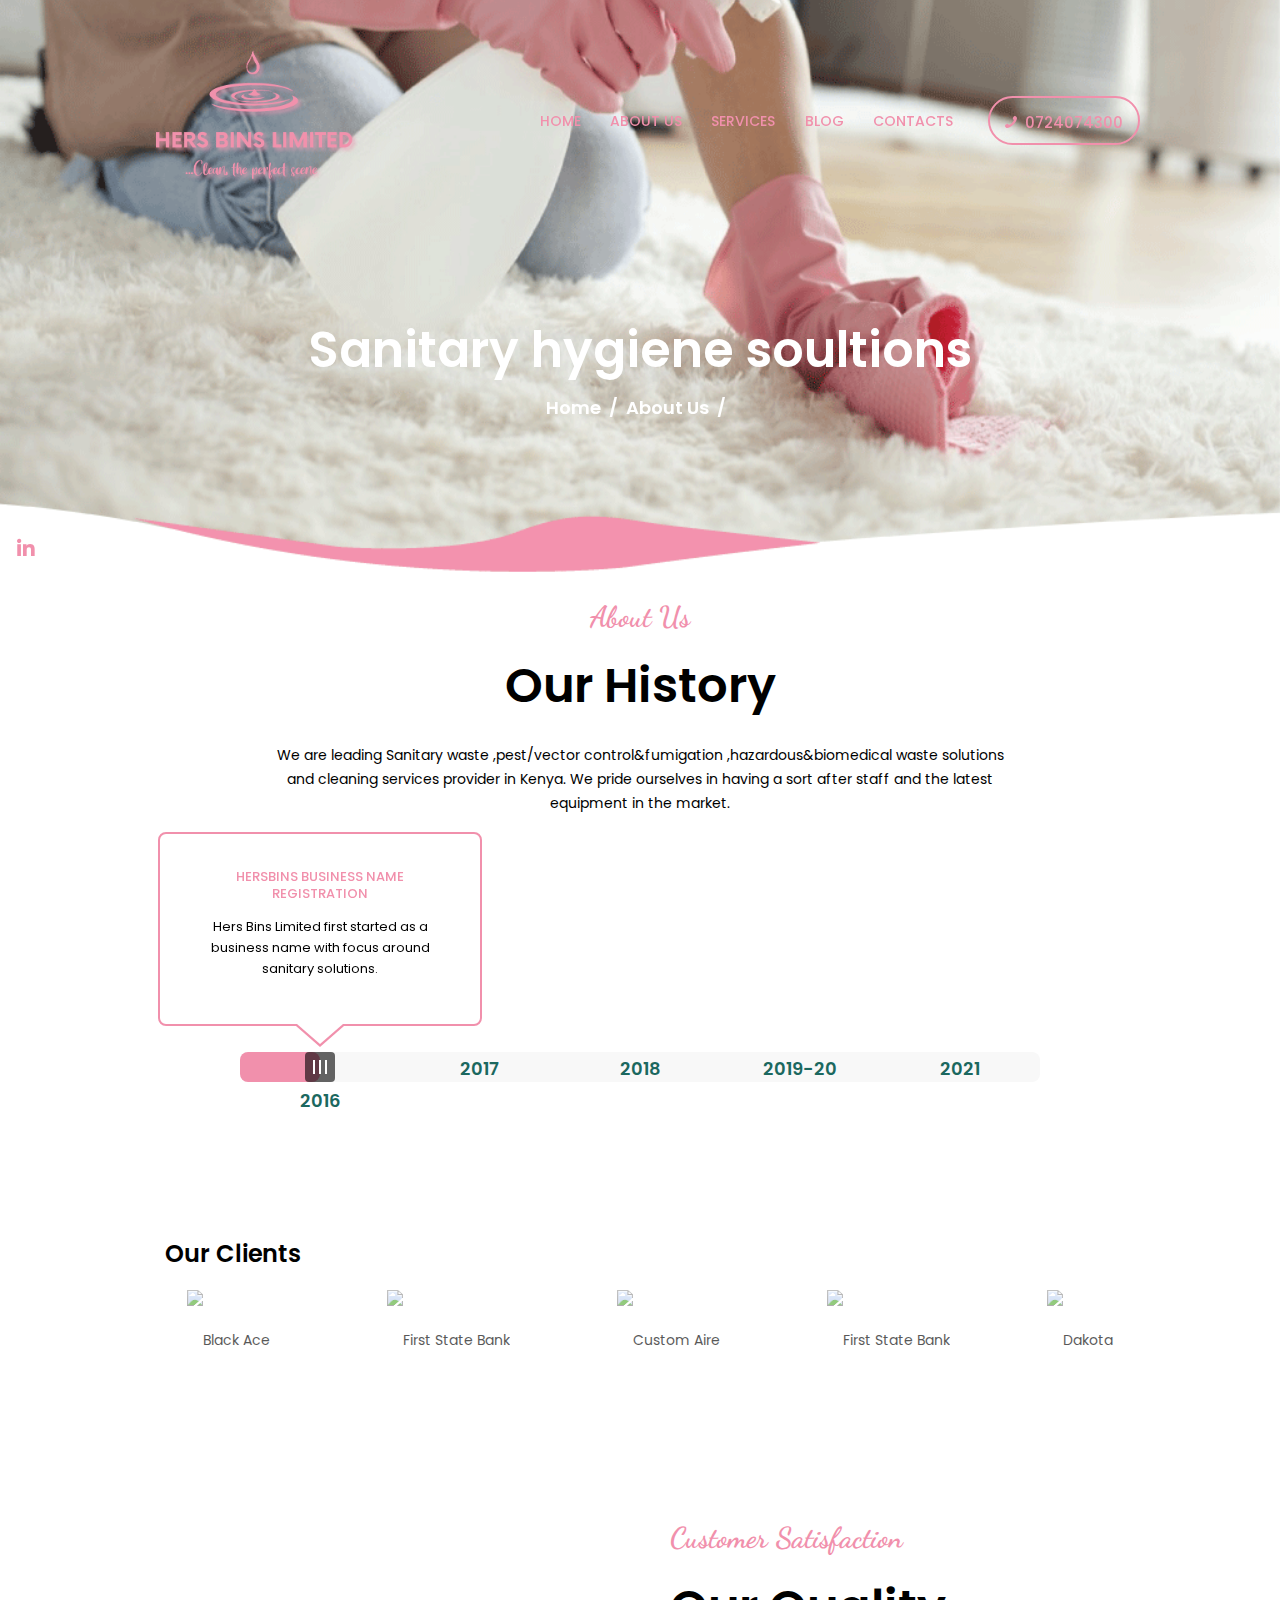
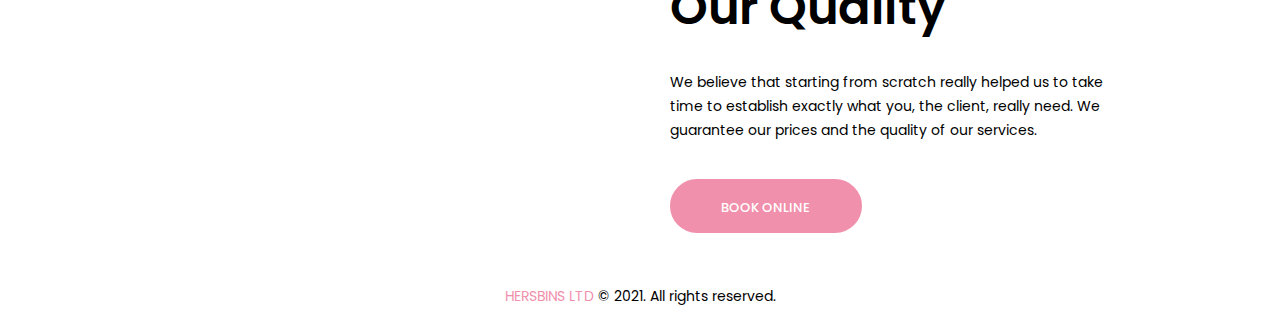
==== commit 13da5f96: "wavetest" ====
--- a/about-us-style-1.html
+++ b/about-us-style-1.html
@@ -68,7 +68,7 @@
 					console.log("Failure at Presize of Slider:" + e)
 				}					   
 			//});
-		  };</script><script src="https://ajax.googleapis.com/ajax/libs/jquery/1.11.1/jquery.min.js"></script><style type="text/css" data-type="vc_shortcodes-custom-css">.vc_custom_1488529086409{background-image: url(http://carpetserv.ancorathemes.com/wp-content/uploads/2017/02/wave_258.png?id=346) !important;background-position: center !important;background-repeat: no-repeat !important;background-size: cover !important;}.vc_custom_1487934430406{background-color: #e5f6f5 !important;}.vc_custom_1488531302827{background-image: url(http://carpetserv.ancorathemes.com/wp-content/uploads/2017/02/testimonials_bg_2.jpg?id=423) !important;background-position: center !important;background-repeat: no-repeat !important;background-size: cover !important;}.vc_custom_1488546430238{margin-top: -1.35rem !important;}.vc_custom_1488546580835{margin-top: 1.2rem !important;}.vc_custom_1488529187877{margin-top: -1.15rem !important;}.vc_custom_1488530236736{margin-top: 1rem !important;}.vc_custom_1488462593692{margin-top: -0.5rem !important;}.vc_custom_1488462409195{margin-top: 0.6rem !important;}</style><noscript><style> .wpb_animate_when_almost_visible { opacity: 1; }</style></noscript><style type="text/css" id="trx_addons-inline-styles-inline-css">.carpetserv_inline_1788730566{background-image: url(images/cleaning-+-vector.gif);}.vc_custom_1487776536809{margin-top: 1.55rem !important;margin-bottom: 1.55rem !important;}.vc_custom_1479716607832{background-color: #f7f7f7 !important;}.vc_custom_1488630998093{margin-top: -0.6em !important;}.vc_custom_1488631006223{margin-top: 0.55rem !important;margin-bottom: 0.55rem !important;}.vc_custom_1487834142600{margin-top: -3rem !important;background-image: url(http://carpetserv.ancorathemes.com/wp-content/uploads/2017/01/wave_9_footer.png?id=307) !important;background-position: center !important;background-repeat: no-repeat !important;background-size: cover !important;}.vc_custom_1488626912196{background-color: #1e3633 !important;}.vc_custom_1487782642443{background: #1e3633 url(http://carpetserv.ancorathemes.com/wp-content/uploads/2017/01/wave_10_footer.png?id=303) !important;background-position: center !important;background-repeat: no-repeat !important;background-size: cover !important;}.vc_custom_1488626922650{padding-top: 0.1px !important;padding-bottom: 2.2rem !important;background-color: #1a302d !important;background-position: 0 0 !important;background-repeat: no-repeat !important;}.vc_custom_1487834495935{margin-top: -1.15rem !important;}</style><style type="text/css">.trx_demo_inline_611570616{color:#ffffff !important;border-color:#ffaa5f !important;background-color:#ffaa5f !important;}.trx_demo_inline_698349681:hover{color:#ffffff !important;border-color:#cc884c !important;background-color:#cc884c !important;}</style></head><body class="page-template-default page page-id-86 ua_gecko body_tag scheme_default blog_mode_page body_style_wide is_single sidebar_hide expand_content header_style_header-custom-21 header_position_default menu_style_top no_layout wpb-js-composer js-comp-ver-6.4.1 vc_responsive">
+		  };</script><script src="https://ajax.googleapis.com/ajax/libs/jquery/1.11.1/jquery.min.js"></script><style type="text/css" data-type="vc_shortcodes-custom-css">.vc_custom_1488529086409{background-image: url(http://carpetserv.ancorathemes.com/wp-content/uploads/2017/02/wave_258.png?id=346) !important;background-position: center !important;background-repeat: no-repeat !important;background-size: cover !important;}.vc_custom_1487934430406{background-color: #e5f6f5 !important;}.vc_custom_1488531302827{background-image: url(http://carpetserv.ancorathemes.com/wp-content/uploads/2017/02/testimonials_bg_2.jpg?id=423) !important;background-position: center !important;background-repeat: no-repeat !important;background-size: cover !important;}.vc_custom_1488546430238{margin-top: -1.35rem !important;}.vc_custom_1488546580835{margin-top: 1.2rem !important;}.vc_custom_1488529187877{margin-top: -1.15rem !important;}.vc_custom_1488530236736{margin-top: 1rem !important;}.vc_custom_1488462593692{margin-top: -0.5rem !important;}.vc_custom_1488462409195{margin-top: 0.6rem !important;}</style><noscript><style> .wpb_animate_when_almost_visible { opacity: 1; }</style></noscript><style type="text/css" id="trx_addons-inline-styles-inline-css">.carpetserv_inline_1788730566{background-image: url(images/cleaning-+-vector.gif);}.vc_custom_1487776536809{margin-top: 1.55rem !important;margin-bottom: 1.55rem !important;}.vc_custom_1479716607832{background-color: #f7f7f7 !important;}.vc_custom_1488630998093{margin-top: -0.6em !important;}.vc_custom_1488631006223{margin-top: 0.55rem !important;margin-bottom: 0.55rem !important;}.vc_custom_1487834142600{margin-top: -3rem !important;background-image: url(http://carpetserv.ancorathemes.com/wp-content/uploads/2017/01/wave_9_footer.png?id=307) !important;background-position: center !important;background-repeat: no-repeat !important;background-size: cover !important;}.vc_custom_1488626912196{background-color: #1e3633 !important;}.vc_custom_1487782642443{background: #1e3633 url(http://carpetserv.ancorathemes.com/wp-content/uploads/2017/01/wave_10_footer.png?id=303) !important;background-position: center !important;background-repeat: no-repeat !important;background-size: cover !important;}.vc_custom_1488626922650{padding-top: 0.1px !important;padding-bottom: 2.2rem !important;background-color: #1a302d !important;background-position: 0 0 !important;background-repeat: no-repeat !important;}.vc_custom_1487834495935{margin-top: -1.15rem !important;}</style><style type="text/css">.trx_demo_inline_611570616{color:#ffffff !important;border-color:pink !important;background-color:pink !important;}.trx_demo_inline_698349681:hover{color:#ffffff !important;border-color:#cc884c !important;background-color:#cc884c !important;}</style></head><body class="page-template-default page page-id-86 ua_gecko body_tag scheme_default blog_mode_page body_style_wide is_single sidebar_hide expand_content header_style_header-custom-21 header_position_default menu_style_top no_layout wpb-js-composer js-comp-ver-6.4.1 vc_responsive">
     
 	
 	<div class="body_wrap">
@@ -126,7 +126,7 @@
 										
 
 <article id="post-86" class="post_item_single post_type_page post-86 page type-page status-publish hentry"><div class="post_content entry-content">
-		<div class="vc_row wpb_row vc_row-fluid"><div class="wpb_column vc_column_container vc_col-sm-12 sc_layouts_column_icons_position_left"><div class="vc_column-inner"><div class="wpb_wrapper"><div class="vc_empty_space  vc_custom_1488546430238 height_tiny" style="height: 32px"><span class="vc_empty_space_inner"></span></div><div id="sc_title_2026737120" class="sc_title sc_title_default"><h6 class="sc_item_subtitle sc_title_subtitle sc_align_center sc_item_title_style_default">About Us</h6><h2 class="sc_item_title sc_title_title sc_align_center sc_item_title_style_default">Our History</h2><div class="sc_item_descr sc_title_descr sc_align_center">We are leading Sanitary waste ,pest/vector control&fumigation ,hazardous&biomedical waste solutions and cleaning services provider in Kenya. We pride ourselves in having a sort after staff and the latest equipment in the market.</div></div><!-- /.sc_title --><div class="vc_empty_space  height_medium" style="height: 32px"><span class="vc_empty_space_inner"></span></div></div></div></div><div class="wpb_column vc_column_container vc_col-sm-12 vc_hidden-xs sc_layouts_column_icons_position_left"><div class="vc_column-inner"><div class="wpb_wrapper"><div class="cq-draggable-container " data-draggingbarbgcolor="#87b00b" data-defaultbarbgcolor="#eafab9" data-avatarstyle="text" data-activeiconcolor="" data-autoplay="yes" data-autoplayspeed="" data-labelcolor="#1b685f" data-dragbuttonwidth="" data-contaienrwidth=""><div class="cq-draggable-slider"><div class="cq-draggable-stripe"><div class="cq-draggable-handle"><div class="cq-infobox green"><div class="cq-titlecontainer"></div><div class="cq-innerbox"><div class="cq-carouselcontainer"><div class="cq-carouselcontent">
+		<div class="vc_row wpb_row vc_row-fluid"><div class="wpb_column vc_column_container vc_col-sm-12 sc_layouts_column_icons_position_left"><div class="vc_column-inner"><div class="wpb_wrapper"><div class="vc_empty_space  vc_custom_1488546430238 height_tiny" style="height: 32px"><span class="vc_empty_space_inner"></span></div><div id="sc_title_2026737120" class="sc_title sc_title_default"><h6 class="sc_item_subtitle sc_title_subtitle sc_align_center sc_item_title_style_default">About Us</h6><h2 class="sc_item_title sc_title_title sc_align_center sc_item_title_style_default">Our History</h2><div class="sc_item_descr sc_title_descr sc_align_center">We are leading Sanitary waste ,pest/vector control&fumigation ,hazardous&biomedical waste solutions and cleaning services provider in Kenya. We pride ourselves in having a sort after staff and the latest equipment in the market.</div></div><!-- /.sc_title --><div class="vc_empty_space  height_medium" style="height: 32px"><span class="vc_empty_space_inner"></span></div></div></div></div><div class="wpb_column vc_column_container vc_col-sm-12 vc_hidden-xs sc_layouts_column_icons_position_left"><div class="vc_column-inner"><div class="wpb_wrapper"><div class="cq-draggable-container " data-draggingbarbgcolor="#f190ac" data-defaultbarbgcolor="#f8f8f8" data-avatarstyle="text" data-activeiconcolor="" data-autoplay="yes" data-autoplayspeed="" data-labelcolor="#1b685f" data-dragbuttonwidth="" data-contaienrwidth=""><div class="cq-draggable-slider"><div class="cq-draggable-stripe"><div class="cq-draggable-handle"><div class="cq-infobox green"><div class="cq-titlecontainer"></div><div class="cq-innerbox"><div class="cq-carouselcontainer"><div class="cq-carouselcontent">
 <p><span class="trx_addons_tiny_text">Hersbins Business Name Registration</span><br>
 	Hers Bins Limited first started as a business name with focus around sanitary solutions.
     <ol><li>Proffesional Body Registration.</li>
--- a/css/css-rs6.css
+++ b/css/css-rs6.css
@@ -12,124 +12,178 @@
 -----------------------------------------------------------------------------*/
 
 /* FIX FOR WORDPRESS's CRAZY <p> TAG ANOMALY */
-.rs-p-wp-fix { display: none !important; margin: 0 !important; height: 0px !important; }  
+.rs-p-wp-fix {
+  display: none !important;
+  margin: 0 !important;
+  height: 0px !important;
+}
 
 /* NEW Z-INDEX FIX*/
-.wp-block-themepunch-revslider { position: relative }
+.wp-block-themepunch-revslider {
+  position: relative;
+}
 
 #debungcontrolls {
-	z-index:100000;
-	position:fixed;
-	bottom:0px; width:100%;
-	height:auto;
-	background:rgba(0,0,0,0.6);
-	padding:10px;
-	box-sizing: border-box;
-}
-
+  z-index: 100000;
+  position: fixed;
+  bottom: 0px;
+  width: 100%;
+  height: auto;
+  background: rgba(0, 0, 0, 0.6);
+  padding: 10px;
+  box-sizing: border-box;
+}
 
 rs-debug {
-	z-index:100000;
-	position:fixed;
-	top:0px; width:300px;
-	height:300px;
-	background:rgba(0,0,0,0.6);
-	padding:10px;
-	box-sizing: border-box;
-	color: #fff;
-	font-size: 10px;
-	line-height: 13px;
-	overflow: scroll;
+  z-index: 100000;
+  position: fixed;
+  top: 0px;
+  width: 300px;
+  height: 300px;
+  background: rgba(0, 0, 0, 0.6);
+  padding: 10px;
+  box-sizing: border-box;
+  color: #fff;
+  font-size: 10px;
+  line-height: 13px;
+  overflow: scroll;
 }
 
 /* MODAL BASICS */
-rs-modal { position: fixed !important; z-index: 9999999 !important; pointer-events: none !important;}
-rs-modal.rs-modal-auto { top: auto;bottom: auto;left: auto; right:auto; }
+rs-modal {
+  position: fixed !important;
+  z-index: 9999999 !important;
+  pointer-events: none !important;
+}
+rs-modal.rs-modal-auto {
+  top: auto;
+  bottom: auto;
+  left: auto;
+  right: auto;
+}
 rs-modal.rs-modal-fullwidth,
-rs-modal.rs-modal-fullscreen { top: 0px; left: 0px; width: 100%; height: 100%; }
-rs-modal rs-fullwidth-wrap { position: absolute; top: 0px; left: 0px; height: 100%;}
-rs-module-wrap.rs-modal { display:none; max-height: 100% !important; overflow: auto !important;  pointer-events: auto !important;}
-rs-module-wrap.hideallscrollbars.rs-modal { overflow: hidden !important; max-width: 100% !important}
-rs-modal-cover { width: 100%; height: 100%; z-index: 0; background: transparent; position: absolute;top: 0px;left: 0px; cursor: pointer; pointer-events: auto}
-body>rs-modal-cover { position: fixed; z-index: 9999995 !important; }
-
-rs-sbg-px { pointer-events: none }
-
-.rs-forcehidden * { visibility: hidden !important; }
+rs-modal.rs-modal-fullscreen {
+  top: 0px;
+  left: 0px;
+  width: 100%;
+  height: 100%;
+}
+rs-modal rs-fullwidth-wrap {
+  position: absolute;
+  top: 0px;
+  left: 0px;
+  height: 100%;
+}
+rs-module-wrap.rs-modal {
+  display: none;
+  max-height: 100% !important;
+  overflow: auto !important;
+  pointer-events: auto !important;
+}
+rs-module-wrap.hideallscrollbars.rs-modal {
+  overflow: hidden !important;
+  max-width: 100% !important;
+}
+rs-modal-cover {
+  width: 100%;
+  height: 100%;
+  z-index: 0;
+  background: transparent;
+  position: absolute;
+  top: 0px;
+  left: 0px;
+  cursor: pointer;
+  pointer-events: auto;
+}
+body > rs-modal-cover {
+  position: fixed;
+  z-index: 9999995 !important;
+}
+
+rs-sbg-px {
+  pointer-events: none;
+}
+
+.rs-forcehidden * {
+  visibility: hidden !important;
+}
 
 /*rs-modal rs-fullwidth-wrap rs-module-wrap { transform: translateY(-50%) !important; top: 50% !important; }*/
 
-.rs_splitted_lines { display: block; white-space: nowrap !important}
+.rs_splitted_lines {
+  display: block;
+  white-space: nowrap !important;
+}
 
 .debugtimeline {
-	width:100%;
-	height:10px;
-	position:relative;
-	display:block;
-	margin-bottom:3px;	
-	display:none;
-	white-space: nowrap;	
-	box-sizing: border-box;
+  width: 100%;
+  height: 10px;
+  position: relative;
+  display: block;
+  margin-bottom: 3px;
+  display: none;
+  white-space: nowrap;
+  box-sizing: border-box;
 }
 
 .debugtimeline:hover {
-	height:15px;
-
+  height: 15px;
 }
 
 .the_timeline_tester {
-	background:#e74c3c;
-	position:absolute;
-	top:0px;
-	left:0px;
-	height:100%;
-	width:0;	
+  background: #e74c3c;
+  position: absolute;
+  top: 0px;
+  left: 0px;
+  height: 100%;
+  width: 0;
 }
 
 .rs-go-fullscreen {
-	position:fixed !important;
-	width:100% !important;
-	height:100% !important;
-	top:0px !important;
-	left:0px !important;
-	z-index:9999999 !important;
-	background:#ffffff;
-}
-
+  position: fixed !important;
+  width: 100% !important;
+  height: 100% !important;
+  top: 0px !important;
+  left: 0px !important;
+  z-index: 9999999 !important;
+  background: #ffffff;
+}
 
 .debugtimeline.tl_slide .the_timeline_tester {
-	background:#f39c12;	
+  background: #f39c12;
 }
 
 .debugtimeline.tl_frame .the_timeline_tester {
-	background:#3498db;	
+  background: #3498db;
 }
 
 .debugtimline_txt {
-	color:#fff;
-	font-weight: 400;
-	font-size:7px;
-	position:absolute;	
-	left:10px;
-	top:0px;
-	white-space: nowrap;
-	line-height: 10px;
-}
-
-
-.rtl {	direction: rtl;}
+  color: #fff;
+  font-weight: 400;
+  font-size: 7px;
+  position: absolute;
+  left: 10px;
+  top: 0px;
+  white-space: nowrap;
+  line-height: 10px;
+}
+
+.rtl {
+  direction: rtl;
+}
 @font-face {
-  font-family: 'revicons';
-  src: url('../fonts/revicons-revicons.eot');
-  src: url('../fonts/revicons-revicons.eot#iefix') format('embedded-opentype'),
-       url('../fonts/revicons-revicons.woff') format('woff'),
-       url('../fonts/revicons-revicons.ttf') format('truetype'),
-       url('../fonts/revicons-revicons.svg') format('svg');
+  font-family: "revicons";
+  src: url("../fonts/revicons-revicons.eot");
+  src: url("../fonts/revicons-revicons.eot#iefix") format("embedded-opentype"),
+    url("../fonts/revicons-revicons.woff") format("woff"),
+    url("../fonts/revicons-revicons.ttf") format("truetype"),
+    url("../fonts/revicons-revicons.svg") format("svg");
   font-weight: normal;
   font-style: normal;
 }
 
- [class^="revicon-"]:before, [class*=" revicon-"]:before {
+[class^="revicon-"]:before,
+[class*=" revicon-"]:before {
   font-family: "revicons";
   font-style: normal;
   font-weight: normal;
@@ -137,8 +191,8 @@
   display: inline-block;
   text-decoration: inherit;
   width: 1em;
-  margin-right: .2em;
-  text-align: center; 
+  margin-right: 0.2em;
+  text-align: center;
 
   /* For safety - reset parent styles, that can break glyph codes*/
   font-variant: normal;
@@ -149,7 +203,7 @@
 
   /* Animation center compensation - margins should be symmetric */
   /* remove if not needed */
-  margin-left: .2em;
+  margin-left: 0.2em;
 
   /* you can be more comfortable with increased icons size */
   /* font-size: 120%; */
@@ -158,22 +212,20 @@
   /* text-shadow: 1px 1px 1px rgba(127, 127, 127, 0.3); */
 }
 
-
-rs-module i[class^="fa-"], 
+rs-module i[class^="fa-"],
 rs-module i[class*=" fa-"],
-.rb-modal-wrapper i[class^="fa-"], 
+.rb-modal-wrapper i[class^="fa-"],
 .rb-modal-wrapper i[class*=" fa-"],
-#waitaminute i[class^="fa-"], 
+#waitaminute i[class^="fa-"],
 #waitaminute i[class*=" fa-"],
-#objectlibrary i[class^="fa-"], 
+#objectlibrary i[class^="fa-"],
 #objectlibrary i[class*=" fa-"],
-#rs_overview i[class^="fa-"], 
+#rs_overview i[class^="fa-"],
 #rs_overview i[class*=" fa-"],
-#rs_overview_menu i[class^="fa-"], 
+#rs_overview_menu i[class^="fa-"],
 #rs_overview_menu i[class*=" fa-"],
-#builderView i[class^="fa-"], 
-#builderView i[class*=" fa-"] 
-{
+#builderView i[class^="fa-"],
+#builderView i[class*=" fa-"] {
   display: inline-block;
   font: normal normal normal 14px/1 FontAwesome;
   font-size: inherit;
@@ -182,35 +234,34 @@
   -moz-osx-font-smoothing: grayscale;
 }
 
-rs-module [class^="fa-"]:before, 
+rs-module [class^="fa-"]:before,
 rs-module [class*=" fa-"]:before,
-.rb-modal-wrapper [class^="fa-"]:before, 
+.rb-modal-wrapper [class^="fa-"]:before,
 .rb-modal-wrapper [class*=" fa-"]:before,
-#rs_overview [class^="fa-"]:before, 
+#rs_overview [class^="fa-"]:before,
 #rs_overview [class*=" fa-"]:before,
-#objectlibrary [class^="fa-"]:before, 
+#objectlibrary [class^="fa-"]:before,
 #objectlibrary [class*=" fa-"]:before,
-#waitaminute [class^="fa-"]:before, 
+#waitaminute [class^="fa-"]:before,
 #waitaminute [class*=" fa-"]:before,
-#rs_overview_menu [class^="fa-"]:before, 
+#rs_overview_menu [class^="fa-"]:before,
 #rs_overview_menu [class*=" fa-"]:before,
-#builderView [class^="fa-"]:before, 
-#builderView [class*=" fa-"]:before
-{
-    font-family: FontAwesome;
-    font-style: normal;
-    font-weight: 400;
-   
-    speak: none;
-    display: inline-block;
-    text-decoration: inherit;
-    width: auto;
-    margin-right: 0;
-    text-align: center;
-    font-variant: normal;
-    text-transform: none;
-    line-height: inherit;
-    margin-left: 0;
+#builderView [class^="fa-"]:before,
+#builderView [class*=" fa-"]:before {
+  font-family: FontAwesome;
+  font-style: normal;
+  font-weight: 400;
+
+  speak: none;
+  display: inline-block;
+  text-decoration: inherit;
+  width: auto;
+  margin-right: 0;
+  text-align: center;
+  font-variant: normal;
+  text-transform: none;
+  line-height: inherit;
+  margin-left: 0;
 }
 
 rs-module .sr-only,
@@ -219,8 +270,7 @@
 #rs_overview .sr-only,
 #rs_overview_menu .sr-only,
 .rb-modal-wrapper .sr-only,
-#builderView .sr-only 
-{
+#builderView .sr-only {
   position: absolute;
   width: 1px;
   height: 1px;
@@ -243,9 +293,7 @@
 .rb-modal-wrapper .sr-only-focusable:active,
 .rb-modal-wrapper .sr-only-focusable:focus,
 #builderView .sr-only-focusable:active,
-#builderView .sr-only-focusable:focus
-
-{
+#builderView .sr-only-focusable:focus {
   position: static;
   width: auto;
   height: auto;
@@ -254,138 +302,316 @@
   clip: auto;
 }
 
-
-.revicon-search-1:before { content: '\e802'; } /* '' */
-.revicon-pencil-1:before { content: '\e831'; } /* '' */
-.revicon-picture-1:before { content: '\e803'; } /* '' */
-.revicon-cancel:before { content: '\e80a'; } /* '' */
-.revicon-info-circled:before { content: '\e80f'; } /* '' */
-.revicon-trash:before { content: '\e801'; } /* '' */
-.revicon-left-dir:before { content: '\e817'; } /* '' */
-.revicon-right-dir:before { content: '\e818'; } /* '' */
-.revicon-down-open:before { content: '\e83b'; } /* '' */
-.revicon-left-open:before { content: '\e819'; } /* '' */
-.revicon-right-open:before { content: '\e81a'; } /* '' */
-.revicon-angle-left:before { content: '\e820'; } /* '' */
-.revicon-angle-right:before { content: '\e81d'; } /* '' */
-.revicon-left-big:before { content: '\e81f'; } /* '' */
-.revicon-right-big:before { content: '\e81e'; } /* '' */
-.revicon-magic:before { content: '\e807'; } /* '' */
-.revicon-picture:before { content: '\e800'; } /* '' */
-.revicon-export:before { content: '\e80b'; } /* '' */
-.revicon-cog:before { content: '\e832'; } /* '' */
-.revicon-login:before { content: '\e833'; } /* '' */
-.revicon-logout:before { content: '\e834'; } /* '' */
-.revicon-video:before { content: '\e805'; } /* '' */
-.revicon-arrow-combo:before { content: '\e827'; } /* '' */
-.revicon-left-open-1:before { content: '\e82a'; } /* '' */
-.revicon-right-open-1:before { content: '\e82b'; } /* '' */
-.revicon-left-open-mini:before { content: '\e822'; } /* '' */
-.revicon-right-open-mini:before { content: '\e823'; } /* '' */
-.revicon-left-open-big:before { content: '\e824'; } /* '' */
-.revicon-right-open-big:before { content: '\e825'; } /* '' */
-.revicon-left:before { content: '\e836'; } /* '' */
-.revicon-right:before { content: '\e826'; } /* '' */
-.revicon-ccw:before { content: '\e808'; } /* '' */
-.revicon-arrows-ccw:before { content: '\e806'; } /* '' */
-.revicon-palette:before { content: '\e829'; } /* '' */
-.revicon-list-add:before { content: '\e80c'; } /* '' */
-.revicon-doc:before { content: '\e809'; } /* '' */
-.revicon-left-open-outline:before { content: '\e82e'; } /* '' */
-.revicon-left-open-2:before { content: '\e82c'; } /* '' */
-.revicon-right-open-outline:before { content: '\e82f'; } /* '' */
-.revicon-right-open-2:before { content: '\e82d'; } /* '' */
-.revicon-equalizer:before { content: '\e83a'; } /* '' */
-.revicon-layers-alt:before { content: '\e804'; } /* '' */
-.revicon-popup:before { content: '\e828'; } /* '' */
-
-							
-
+.revicon-search-1:before {
+  content: "\e802";
+} /* '' */
+.revicon-pencil-1:before {
+  content: "\e831";
+} /* '' */
+.revicon-picture-1:before {
+  content: "\e803";
+} /* '' */
+.revicon-cancel:before {
+  content: "\e80a";
+} /* '' */
+.revicon-info-circled:before {
+  content: "\e80f";
+} /* '' */
+.revicon-trash:before {
+  content: "\e801";
+} /* '' */
+.revicon-left-dir:before {
+  content: "\e817";
+} /* '' */
+.revicon-right-dir:before {
+  content: "\e818";
+} /* '' */
+.revicon-down-open:before {
+  content: "\e83b";
+} /* '' */
+.revicon-left-open:before {
+  content: "\e819";
+} /* '' */
+.revicon-right-open:before {
+  content: "\e81a";
+} /* '' */
+.revicon-angle-left:before {
+  content: "\e820";
+} /* '' */
+.revicon-angle-right:before {
+  content: "\e81d";
+} /* '' */
+.revicon-left-big:before {
+  content: "\e81f";
+} /* '' */
+.revicon-right-big:before {
+  content: "\e81e";
+} /* '' */
+.revicon-magic:before {
+  content: "\e807";
+} /* '' */
+.revicon-picture:before {
+  content: "\e800";
+} /* '' */
+.revicon-export:before {
+  content: "\e80b";
+} /* '' */
+.revicon-cog:before {
+  content: "\e832";
+} /* '' */
+.revicon-login:before {
+  content: "\e833";
+} /* '' */
+.revicon-logout:before {
+  content: "\e834";
+} /* '' */
+.revicon-video:before {
+  content: "\e805";
+} /* '' */
+.revicon-arrow-combo:before {
+  content: "\e827";
+} /* '' */
+.revicon-left-open-1:before {
+  content: "\e82a";
+} /* '' */
+.revicon-right-open-1:before {
+  content: "\e82b";
+} /* '' */
+.revicon-left-open-mini:before {
+  content: "\e822";
+} /* '' */
+.revicon-right-open-mini:before {
+  content: "\e823";
+} /* '' */
+.revicon-left-open-big:before {
+  content: "\e824";
+} /* '' */
+.revicon-right-open-big:before {
+  content: "\e825";
+} /* '' */
+.revicon-left:before {
+  content: "\e836";
+} /* '' */
+.revicon-right:before {
+  content: "\e826";
+} /* '' */
+.revicon-ccw:before {
+  content: "\e808";
+} /* '' */
+.revicon-arrows-ccw:before {
+  content: "\e806";
+} /* '' */
+.revicon-palette:before {
+  content: "\e829";
+} /* '' */
+.revicon-list-add:before {
+  content: "\e80c";
+} /* '' */
+.revicon-doc:before {
+  content: "\e809";
+} /* '' */
+.revicon-left-open-outline:before {
+  content: "\e82e";
+} /* '' */
+.revicon-left-open-2:before {
+  content: "\e82c";
+} /* '' */
+.revicon-right-open-outline:before {
+  content: "\e82f";
+} /* '' */
+.revicon-right-open-2:before {
+  content: "\e82d";
+} /* '' */
+.revicon-equalizer:before {
+  content: "\e83a";
+} /* '' */
+.revicon-layers-alt:before {
+  content: "\e804";
+} /* '' */
+.revicon-popup:before {
+  content: "\e828";
+} /* '' */
 
 /******************************
 	-	BASIC STYLES		-
 ******************************/
 
-.tp-fullwidth-forcer { z-index: 0; pointer-events: none}
-rs-module-wrap { visibility: hidden }
+.tp-fullwidth-forcer {
+  z-index: 0;
+  pointer-events: none;
+}
+rs-module-wrap {
+  visibility: hidden;
+}
 rs-module-wrap,
-rs-module-wrap * { box-sizing: border-box; -webkit-tap-highlight-color: rgba(0,0,0,0);}
-
-rs-module-wrap {position:relative;z-index: 1;width:100%; display: block;}
-
-.rs-fixedscrollon rs-module-wrap { position: fixed !important; top: 0px !important; z-index: 1000; left: 0 !important;}
-.rs-stickyscrollon rs-module-wrap {  position: sticky !important; top:0px; z-index: 1000; }
-.rs-stickyscrollon { overflow: visible !important; }
-
-rs-fw-forcer { display:block;width:100%;pointer-events: none;}
-rs-module { position:relative;overflow:hidden;display: block; }
-
-rs-module.disableVerticalScroll { -ms-touch-action: pan-x; touch-action: pan-x; }
+rs-module-wrap * {
+  box-sizing: border-box;
+  -webkit-tap-highlight-color: rgba(0, 0, 0, 0);
+}
+
+rs-module-wrap {
+  position: relative;
+  z-index: 1;
+  width: 100%;
+  display: block;
+}
+
+.rs-fixedscrollon rs-module-wrap {
+  position: fixed !important;
+  top: 0px !important;
+  z-index: 1000;
+  left: 0 !important;
+}
+.rs-stickyscrollon rs-module-wrap {
+  position: sticky !important;
+  top: 0px;
+  z-index: 1000;
+}
+.rs-stickyscrollon {
+  overflow: visible !important;
+}
+
+rs-fw-forcer {
+  display: block;
+  width: 100%;
+  pointer-events: none;
+}
+rs-module {
+  position: relative;
+  overflow: hidden;
+  display: block;
+}
+
+rs-module.disableVerticalScroll {
+  -ms-touch-action: pan-x;
+  touch-action: pan-x;
+}
 
 /*rs-carousel-wrap,*/
 rs-pzimg-wrap,
 rs-sbg-effectwrap,
-rs-sbg { display: block; pointer-events: none  }
+rs-sbg {
+  display: block;
+  pointer-events: none;
+}
 
 rs-sbg-effectwrap {
-	position:absolute;top:0px;left:0px;width:100%;height:100%
+  position: absolute;
+  top: 0px;
+  left: 0px;
+  width: 100%;
+  height: 100%;
 }
 
 rs-sbg-px,
-rs-sbg-wrap {position:absolute; top:0px; left:0px; z-index:0;width:100%;height:100%;display: block;}
+rs-sbg-wrap {
+  position: absolute;
+  top: 0px;
+  left: 0px;
+  z-index: 0;
+  width: 100%;
+  height: 100%;
+  display: block;
+}
 
 a.rs-layer,
-a.rs-layer:-webkit-any-link { text-decoration: none }
-
-a[x-apple-data-detectors] { color: inherit !important;   text-decoration: none !important;   font-size: inherit !important;   font-family: inherit !important;   font-weight: inherit !important;   line-height: inherit !important; }
-
-.entry-content rs-module a, rs-module a { box-shadow: none; }
-
-.rs-ov-hidden 		{ 	overflow:hidden !important;}
-
+a.rs-layer:-webkit-any-link {
+  text-decoration: none;
+}
+
+a[x-apple-data-detectors] {
+  color: inherit !important;
+  text-decoration: none !important;
+  font-size: inherit !important;
+  font-family: inherit !important;
+  font-weight: inherit !important;
+  line-height: inherit !important;
+}
+
+.entry-content rs-module a,
+rs-module a {
+  box-shadow: none;
+}
+
+.rs-ov-hidden {
+  overflow: hidden !important;
+}
 
 .rs-forceoverflow,
 .rs-forceoverflow rs-module-wrap,
 .rs-forceoverflow rs-module,
 .rs-forceoverflow rs-slides,
-.rs-forceoverflow rs-slide { overflow:visible !important}
+.rs-forceoverflow rs-slide {
+  overflow: visible !important;
+}
 
 .tp-simpleresponsive img,
-rs-module img{
-	max-width:none !important;	
-	transition: none;
-	margin:0px;
-	padding:0px;
-	border:none;
-}
-
-rs-module .no-slides-text{font-weight:bold;text-align:center;padding-top:80px;}
-
-
-rs-slides, rs-slide, rs-slide:before {	 position:absolute;text-indent: 0em;top:0px;left:0px;}
-rs-slide,rs-slide:before {  display:block; visibility:hidden; }
-
-.rs-layer .rs-untoggled-content { display:block;}
-.rs-layer .rs-toggled-content { display:none;}
-
-.rs-tc-active.rs-layer .rs-toggled-content { display:block;}
-.rs-tc-active.rs-layer .rs-untoggled-content { display:none;}
-
-.rs-layer-video { overflow: hidden }
-
-.rs_html5vidbasicstyles { position:relative;top:0px;left:0px;width:100%;height:100%; overflow:hidden; }
+rs-module img {
+  max-width: none !important;
+  transition: none;
+  margin: 0px;
+  padding: 0px;
+  border: none;
+}
+
+rs-module .no-slides-text {
+  font-weight: bold;
+  text-align: center;
+  padding-top: 80px;
+}
+
+rs-slides,
+rs-slide,
+rs-slide:before {
+  position: absolute;
+  text-indent: 0em;
+  top: 0px;
+  left: 0px;
+}
+rs-slide,
+rs-slide:before {
+  display: block;
+  visibility: hidden;
+}
+
+.rs-layer .rs-untoggled-content {
+  display: block;
+}
+.rs-layer .rs-toggled-content {
+  display: none;
+}
+
+.rs-tc-active.rs-layer .rs-toggled-content {
+  display: block;
+}
+.rs-tc-active.rs-layer .rs-untoggled-content {
+  display: none;
+}
+
+.rs-layer-video {
+  overflow: hidden;
+}
+
+.rs_html5vidbasicstyles {
+  position: relative;
+  top: 0px;
+  left: 0px;
+  width: 100%;
+  height: 100%;
+  overflow: hidden;
+}
 
 rs-module rs-layer,
-rs-module .rs-layer { 	
-	opacity: 0;
-	position:relative; 	
-	visibility: hidden;
-	white-space: nowrap;
-	display: block;	
-	-webkit-font-smoothing: antialiased !important;
-	-webkit-tap-highlight-color:rgba(0, 0, 0, 0);
-	-moz-osx-font-smoothing: grayscale;
-	z-index:1;	
+rs-module .rs-layer {
+  opacity: 0;
+  position: relative;
+  visibility: hidden;
+  white-space: nowrap;
+  display: block;
+  -webkit-font-smoothing: antialiased !important;
+  -webkit-tap-highlight-color: rgba(0, 0, 0, 0);
+  -moz-osx-font-smoothing: grayscale;
+  z-index: 1;
 }
 
 rs-layer-wrap,
@@ -393,66 +619,80 @@
 rs-module-wrap,
 rs-module .rs-layer,
 rs-module img {
-	-moz-user-select: none;
-    -khtml-user-select: none;
-    -webkit-user-select: none;
-    -o-user-select: none;   
+  -moz-user-select: none;
+  -khtml-user-select: none;
+  -webkit-user-select: none;
+  -o-user-select: none;
 }
 
 rs-module rs-mask-wrap .rs-layer,
 rs-module rs-mask-wrap *:last-child,
 .wpb_text_column rs-module rs-mask-wrap .rs-layer,
-.wpb_text_column rs-module rs-mask-wrap *:last-child{
-	margin-bottom:0;
-
-}
-
-.rs-svg svg {	width:100%; height:100%;position: relative;vertical-align: top}
-
+.wpb_text_column rs-module rs-mask-wrap *:last-child {
+  margin-bottom: 0;
+}
+
+.rs-svg svg {
+  width: 100%;
+  height: 100%;
+  position: relative;
+  vertical-align: top;
+}
 
 rs-layer:not(.rs-wtbindex),
 .rs-layer:not(.rs-wtbindex),
 rs-alyer *:not(.rs-wtbindex),
-.rs-layer *:not(.rs-wtbindex) { outline: none !important; }
-
-	
+.rs-layer *:not(.rs-wtbindex) {
+  outline: none !important;
+}
+
 /* CAROUSEL FUNCTIONS */
 rs-carousel-wrap {
-	cursor:url(openhand.cur), move;
+  cursor: url(openhand.cur), move;
 }
 rs-carousel-wrap.dragged {
-	cursor:url(closedhand.cur), move;
+  cursor: url(closedhand.cur), move;
 }
 
 rs-carousel-wrap.noswipe {
-	cursor: default;
-}
-
-rs-carousel-wrap { position: absolute; overflow: hidden;  width:100%;height:100%;top:0px;left:0px;}
-rs-carousel-space { clear:both;display:block;width:100%;height:0px;position:relative;}
+  cursor: default;
+}
+
+rs-carousel-wrap {
+  position: absolute;
+  overflow: hidden;
+  width: 100%;
+  height: 100%;
+  top: 0px;
+  left: 0px;
+}
+rs-carousel-space {
+  clear: both;
+  display: block;
+  width: 100%;
+  height: 0px;
+  position: relative;
+}
 
 /* ADDED FOR SLIDELINK MANAGEMENT */
-.tp_inner_padding {	
-	box-sizing:border-box;	
-	max-height:none !important;	
-}
-
+.tp_inner_padding {
+  box-sizing: border-box;
+  max-height: none !important;
+}
 
 .rs-layer.rs-selectable {
-	-moz-user-select: all;
-	-khtml-user-select: all;
-	-webkit-user-select: all;
-	-o-user-select: all;	
-}
-
-
+  -moz-user-select: all;
+  -khtml-user-select: all;
+  -webkit-user-select: all;
+  -o-user-select: all;
+}
 
 rs-px-mask {
-	overflow: hidden;
-	display: block;
-	width: 100%;
-	height: 100%;
-	position: relative;
+  overflow: hidden;
+  display: block;
+  width: 100%;
+  height: 100%;
+  position: relative;
 }
 
 rs-module embed,
@@ -460,60 +700,99 @@
 rs-module object,
 rs-module audio,
 rs-module video {
-	max-width: none !important;
-	border: none;
-}
-
-rs-bg-elem 	{	position:absolute; top:0px;left:0px; width:100%;height:100%;z-index:0; display: block; pointer-events: none; }
+  max-width: none !important;
+  border: none;
+}
+
+rs-bg-elem {
+  position: absolute;
+  top: 0px;
+  left: 0px;
+  width: 100%;
+  height: 100%;
+  z-index: 0;
+  display: block;
+  pointer-events: none;
+}
 
 .tp-blockmask,
 .tp-blockmask_in,
-.tp-blockmask_out { position: absolute; top: 0px; left: 0px; width: 100%; height: 100%; background: #fff; z-index: 1000; transform: scaleX(0) scaleY(0);}
+.tp-blockmask_out {
+  position: absolute;
+  top: 0px;
+  left: 0px;
+  width: 100%;
+  height: 100%;
+  background: #fff;
+  z-index: 1000;
+  transform: scaleX(0) scaleY(0);
+}
 
 /***********************************************************
 	- 	ZONES / GOUP / ROW / COLUMN LAYERS AND HELPERS 	-
 ***********************************************************/
-rs-zone			{	position:absolute; width:100%;left:0px; box-sizing: border-box;min-height:50px; font-size:0px;pointer-events: none}
+rs-zone {
+  position: absolute;
+  width: 100%;
+  left: 0px;
+  box-sizing: border-box;
+  min-height: 50px;
+  font-size: 0px;
+  pointer-events: none;
+}
 rs-row-wrap,
 rs-column,
-rs-cbg-mask-wrap {	display:block; visibility: hidden}
+rs-cbg-mask-wrap {
+  display: block;
+  visibility: hidden;
+}
 
 rs-layer-wrap,
 rs-parallax-wrap,
 rs-loop-wrap,
-rs-mask-wrap { display: block; }
-
-
-rs-column-wrap>rs-loop-wrap { z-index: 1 }
+rs-mask-wrap {
+  display: block;
+}
+
+rs-column-wrap > rs-loop-wrap {
+  z-index: 1;
+}
 
 rs-layer-wrap,
 rs-mask-wrap,
-rs-cbg-mask-wrap
- { transform-style:flat;}
-
- 
+rs-cbg-mask-wrap {
+  transform-style: flat;
+}
+
 .safarifix rs-layer-wrap {
-	perspective: 1000000;
-}
-
+  perspective: 1000000;
+}
 
 @-moz-document url-prefix() {
- 	rs-layer-wrap,
-	rs-mask-wrap,
-	rs-cbg-mask-wrap { perspective: none; }
-}
-
-
- /*@-moz-document url-prefix() {
+  rs-layer-wrap,
+  rs-mask-wrap,
+  rs-cbg-mask-wrap {
+    perspective: none;
+  }
+}
+
+/*@-moz-document url-prefix() {
  	rs-layer-wrap,
 	rs-mask-wrap,
 	rs-cbg-mask-wrap { filter: blur(0px); }
- }*/   /* REMOVED LINES TO FIX BOX-SHADOW ISSUE IN FIREFOX */
-
- 
-
-rs-mask-wrap { overflow: hidden }
-rs-fullwidth-wrap { position:relative;width:100%;height:auto;display: block; overflow:visible;max-width:none !important;}
+ }*/ /* REMOVED LINES TO FIX BOX-SHADOW ISSUE IN FIREFOX */
+
+rs-mask-wrap {
+  overflow: hidden;
+}
+rs-fullwidth-wrap {
+  position: relative;
+  width: 100%;
+  height: auto;
+  display: block;
+  overflow: visible;
+  max-width: none !important;
+}
 /*IE11 AND IE EDGE NEED SOME SPECIAL OVERFLOW
 Removed now since iE 11 and ieEdge fullwidth Slider had spacings again on other themes.
 May need to keep in eye the Carousel and Modal sliders in Fullscreen / Fullwidth mode ! 
@@ -523,81 +802,110 @@
 @supports (-ms-ime-align:auto) {
   rs-fullwidth-wrap { overflow: hidden; }  
 }
-*/  
-
-.rev_row_zone_top 				{	top:0px;}
-.rev_row_zone_bottom 			{	bottom:0px;}
-
-rs-column-wrap .rs-parallax-wrap  { vertical-align: top }
+*/
+
+.rev_row_zone_top {
+  top: 0px;
+}
+.rev_row_zone_bottom {
+  bottom: 0px;
+}
+
+rs-column-wrap .rs-parallax-wrap {
+  vertical-align: top;
+}
 
 .rs-layer img,
-rs-layer img { vertical-align: top }
+rs-layer img {
+  vertical-align: top;
+}
 
 rs-row,
-rs-row.rs-layer 	{
-	display:table;
-	position:relative;
-	width:100% !important;
-	table-layout: fixed;
-	box-sizing: border-box;
-	vertical-align: top;
-	height:auto;
-	font-size:0px;
-}
-
-rs-column-wrap {	
-	display: table-cell;
-	position: relative;
-	vertical-align: top;
-	height: auto;
-	box-sizing: border-box;	
-	font-size:0px;
+rs-row.rs-layer {
+  display: table;
+  position: relative;
+  width: 100% !important;
+  table-layout: fixed;
+  box-sizing: border-box;
+  vertical-align: top;
+  height: auto;
+  font-size: 0px;
+}
+
+rs-column-wrap {
+  display: table-cell;
+  position: relative;
+  vertical-align: top;
+  height: auto;
+  box-sizing: border-box;
+  font-size: 0px;
 }
 
 rs-column {
-	box-sizing: border-box;
-	display: block;
-	position: relative;
-	width:100% !important;
-	height:auto !important;
-	white-space: normal !important;
+  box-sizing: border-box;
+  display: block;
+  position: relative;
+  width: 100% !important;
+  height: auto !important;
+  white-space: normal !important;
 }
 
 rs-cbg-mask-wrap {
-	position: absolute;    
-    z-index: 0;
-    box-sizing: border-box;     
-} 
-
-rs-column-wrap rs-cbg-mask-wrap { top: 0px; left: 0px; bottom: 0px; right: 0px; }
-rs-column-bg {	
-    position: absolute;    
-    z-index: 0;
-    box-sizing: border-box; 
-    width: 100%;
-    height: 100%; 
-}
-
-.rs-pelock * { pointer-events: none !important;}
+  position: absolute;
+  z-index: 0;
+  box-sizing: border-box;
+}
+
+rs-column-wrap rs-cbg-mask-wrap {
+  top: 0px;
+  left: 0px;
+  bottom: 0px;
+  right: 0px;
+}
+rs-column-bg {
+  position: absolute;
+  z-index: 0;
+  box-sizing: border-box;
+  width: 100%;
+  height: 100%;
+}
+
+.rs-pelock * {
+  pointer-events: none !important;
+}
 
 rs-column .rs-parallax-wrap,
 rs-column rs-loop-wrap,
-rs-column rs-mask-wrap 			{	text-align: inherit; }
-rs-column rs-mask-wrap 			{	display: inline-block;}
-
+rs-column rs-mask-wrap {
+  text-align: inherit;
+}
+rs-column rs-mask-wrap {
+  display: inline-block;
+}
 
 rs-column .rs-parallax-wrap rs-loop-wrap,
 rs-column .rs-parallax-wrap rs-mask-wrap,
-rs-column .rs-parallax-wrap { position: relative !important; left:auto !important; top:auto !important; line-height: 0px;}
+rs-column .rs-parallax-wrap {
+  position: relative !important;
+  left: auto !important;
+  top: auto !important;
+  line-height: 0px;
+}
 
 rs-column .rs-parallax-wrap rs-loop-wrap,
 rs-column .rs-parallax-wrap rs-mask-wrap,
 rs-column .rs-parallax-wrap,
-rs-column .rev_layer_in_column { vertical-align: top; }
-
-.rev_break_columns { display: block !important }
-.rev_break_columns rs-column-wrap.rs-parallax-wrap  { display:block !important; width:100% !important; }
-
+rs-column .rev_layer_in_column {
+  vertical-align: top;
+}
+
+.rev_break_columns {
+  display: block !important;
+}
+.rev_break_columns rs-column-wrap.rs-parallax-wrap {
+  display: block !important;
+  width: 100% !important;
+}
 
 .rev_break_columns rs-column-wrap.rs-parallax-wrap.rs-layer-hidden,
 .tp-forcenotvisible,
@@ -606,9 +914,9 @@
 rs-column-wrap.rs-layer-hidden,
 .rs-layer.rs-layer-hidden,
 .rs-layer-audio.rs-layer-hidden,
-.rs-parallax-wrap.rs-layer-hidden {	
-	visibility:hidden !important; 
-	display:none !important
+.rs-parallax-wrap.rs-layer-hidden {
+  visibility: hidden !important;
+  display: none !important;
 }
 
 /*rs-column .rs-parallax-wrap,
@@ -616,142 +924,264 @@
 rs-column rs-mask-wrap,
 rs-column rs-layer { vertical-align: inherit }*/
 
-
-
 /*********************************
 	-	SPECIAL TP CAPTIONS -
 **********************************/
 
 rs-layer.rs-nointeraction,
-.rs-layer.rs-nointeraction { 
-	pointer-events: none !important
-}
-
-rs-static-layers	{position:absolute; z-index:101; top:0px;left:0px; display: block; width: 100%;height: 100%; pointer-events: none;}
+.rs-layer.rs-nointeraction {
+  pointer-events: none !important;
+}
+
+rs-static-layers {
+  position: absolute;
+  z-index: 101;
+  top: 0px;
+  left: 0px;
+  display: block;
+  width: 100%;
+  height: 100%;
+  pointer-events: none;
+}
 
 /* new static layers position option */
-rs-static-layers.rs-stl-back {	
-	z-index:0;
-}
-
-
-.rs-layer rs-fcr    {width: 0;height: 0;border-left: 40px solid transparent;border-right: 0px solid transparent;border-top: 40px solid #00A8FF;position: absolute;right:100%;top:0px;}
-.rs-layer rs-fcrt   {width: 0;height: 0;border-left: 40px solid transparent;border-right: 0px solid transparent;border-bottom: 40px solid #00A8FF;position: absolute;right:100%;top:0px;}
-.rs-layer rs-bcr    {width: 0;height: 0;border-left: 0px solid transparent;border-right: 40px solid transparent;border-bottom: 40px solid #00A8FF;position: absolute;left:100%;top:0px;}
-.rs-layer rs-bcrt   {width: 0;height: 0;border-left: 0px solid transparent;border-right: 40px solid transparent;border-top: 40px solid #00A8FF;position: absolute;left:100%;top:0px;}
-
-									
-.tp-layer-inner-rotation {	
-	position: relative !important;
-}		
-
+rs-static-layers.rs-stl-back {
+  z-index: 0;
+}
+
+.rs-layer rs-fcr {
+  width: 0;
+  height: 0;
+  border-left: 40px solid transparent;
+  border-right: 0px solid transparent;
+  border-top: 40px solid #00a8ff;
+  position: absolute;
+  right: 100%;
+  top: 0px;
+}
+.rs-layer rs-fcrt {
+  width: 0;
+  height: 0;
+  border-left: 40px solid transparent;
+  border-right: 0px solid transparent;
+  border-bottom: 40px solid #00a8ff;
+  position: absolute;
+  right: 100%;
+  top: 0px;
+}
+.rs-layer rs-bcr {
+  width: 0;
+  height: 0;
+  border-left: 0px solid transparent;
+  border-right: 40px solid transparent;
+  border-bottom: 40px solid #00a8ff;
+  position: absolute;
+  left: 100%;
+  top: 0px;
+}
+.rs-layer rs-bcrt {
+  width: 0;
+  height: 0;
+  border-left: 0px solid transparent;
+  border-right: 40px solid transparent;
+  border-top: 40px solid #00a8ff;
+  position: absolute;
+  left: 100%;
+  top: 0px;
+}
+
+.tp-layer-inner-rotation {
+  position: relative !important;
+}
 
 /***********************************************
 	-	SPECIAL ALTERNATIVE IMAGE SETTINGS	-
 ***********************************************/
 
-img.tp-slider-alternative-image	{	
-	width:100%; height:auto;
-}
-
+img.tp-slider-alternative-image {
+  width: 100%;
+  height: auto;
+}
 
 /******************************
 	-	IE8 HACKS	-
 *******************************/
 .noFilterClass {
-	filter:none !important;
-}
-
+  filter: none !important;
+}
 
 /********************************
 	-	FULLSCREEN VIDEO	-
 *********************************/
 
-rs-bgvideo 		{	position: absolute;top:0px;left:0px; width:100%;height:100%;z-index: 0; display: block}
-
-.rs-layer.coverscreenvideo	{	width:100%;height:100%;top:0px;left:0px;position:absolute;}
-.rs-layer.rs-fsv		{	left:0px; top:0px; position:absolute;width:100%;height:100%}
+rs-bgvideo {
+  position: absolute;
+  top: 0px;
+  left: 0px;
+  width: 100%;
+  height: 100%;
+  z-index: 0;
+  display: block;
+}
+
+.rs-layer.coverscreenvideo {
+  width: 100%;
+  height: 100%;
+  top: 0px;
+  left: 0px;
+  position: absolute;
+}
+.rs-layer.rs-fsv {
+  left: 0px;
+  top: 0px;
+  position: absolute;
+  width: 100%;
+  height: 100%;
+}
 
 .rs-layer.rs-fsv audio,
 .rs-layer.rs-fsv video,
 .rs-layer.rs-fsv iframe,
 .rs-layer.rs-fsv iframe audio,
-.rs-layer.rs-fsv iframe video	{ width:100%; height:100% ; display: none}
+.rs-layer.rs-fsv iframe video {
+  width: 100%;
+  height: 100%;
+  display: none;
+}
 
 .fullcoveredvideo audio,
-.rs-fsv audio
-.fullcoveredvideo video,
-.rs-fsv video				{	background: #000}
-
-.fullcoveredvideo rs-poster		{	background-position: center center;background-size: cover;width:100%;height:100%;top:0px;left:0px}
-
-
-.videoisplaying .html5vid rs-poster	{	display: none}
-
-.tp-video-play-button					{	
-	background:#000;
-	background:rgba(0,0,0,0.3);										
-	border-radius:5px;
-	position: absolute;
-	top: 50%;
-	left: 50%;										
-	color: #FFF;
-	z-index: 3;
-	margin-top: -25px;
-	margin-left: -25px;
-	line-height: 50px !important;
-	text-align: center;
-	cursor: pointer;
-	width: 50px;
-	height:50px;
-	box-sizing: border-box;
-	
-	display: inline-block;	
-	vertical-align: top;
-	z-index: 4;
-	opacity: 0;	
-	transition:opacity 300ms ease-out !important;				
-}
-
-
-.rs-audio .tp-video-play-button { display:none !important;}
-.rs-layer .html5vid					{	width:100% !important; height:100% !important;}									
-.tp-video-play-button i 				{	width:50px;height:50px; display:inline-block; text-align: center !important; vertical-align: top; line-height: 50px !important; font-size: 30px !important;}									
-.rs-layer:hover .tp-video-play-button	{	opacity: 1; display:block;}
-.rs-layer .tp-revstop					{	display:none;width: 15px; border-right: 5px solid #fff !important; border-left:5px solid #fff !important; transform: translateX(50%) translateY(50%);height: 20px;margin-left: 11px !important;margin-top: 5px !important;}
-.videoisplaying .revicon-right-dir		{	display:none}
-.videoisplaying .tp-revstop				{	display:block}
-
-.videoisplaying  .tp-video-play-button			{	display:none}
-
-
-.fullcoveredvideo .tp-video-play-button			{	display:none !important}
-
-
-.rs-fsv .rs-fsv audio 		{	object-fit:contain !important;}
-.rs-fsv .rs-fsv video 		{	object-fit:contain !important;}
-
-.rs-layer-video .html5vid.hidefullscreen video::-webkit-media-controls-fullscreen-button  { display: none; }
-
-
-@supports not (-ms-high-contrast:none) {
-   /* Non-IE styles here */
-	.rs-fsv .fullcoveredvideo audio 		{	object-fit:cover !important;}
-	.rs-fsv .fullcoveredvideo video 		{	object-fit:cover !important;}
-}
-
-.rs-fullvideo-cover					{	width:100%;height:100%;top:0px;left:0px;position: absolute; background:transparent;z-index:5;}
-
+.rs-fsv audio .fullcoveredvideo video,
+.rs-fsv video {
+  background: #000;
+}
+
+.fullcoveredvideo rs-poster {
+  background-position: center center;
+  background-size: cover;
+  width: 100%;
+  height: 100%;
+  top: 0px;
+  left: 0px;
+}
+
+.videoisplaying .html5vid rs-poster {
+  display: none;
+}
+
+.tp-video-play-button {
+  background: #000;
+  background: rgba(0, 0, 0, 0.3);
+  border-radius: 5px;
+  position: absolute;
+  top: 50%;
+  left: 50%;
+  color: #fff;
+  z-index: 3;
+  margin-top: -25px;
+  margin-left: -25px;
+  line-height: 50px !important;
+  text-align: center;
+  cursor: pointer;
+  width: 50px;
+  height: 50px;
+  box-sizing: border-box;
+
+  display: inline-block;
+  vertical-align: top;
+  z-index: 4;
+  opacity: 0;
+  transition: opacity 300ms ease-out !important;
+}
+
+.rs-audio .tp-video-play-button {
+  display: none !important;
+}
+.rs-layer .html5vid {
+  width: 100% !important;
+  height: 100% !important;
+}
+.tp-video-play-button i {
+  width: 50px;
+  height: 50px;
+  display: inline-block;
+  text-align: center !important;
+  vertical-align: top;
+  line-height: 50px !important;
+  font-size: 30px !important;
+}
+.rs-layer:hover .tp-video-play-button {
+  opacity: 1;
+  display: block;
+}
+.rs-layer .tp-revstop {
+  display: none;
+  width: 15px;
+  border-right: 5px solid #fff !important;
+  border-left: 5px solid #fff !important;
+  transform: translateX(50%) translateY(50%);
+  height: 20px;
+  margin-left: 11px !important;
+  margin-top: 5px !important;
+}
+.videoisplaying .revicon-right-dir {
+  display: none;
+}
+.videoisplaying .tp-revstop {
+  display: block;
+}
+
+.videoisplaying .tp-video-play-button {
+  display: none;
+}
+
+.fullcoveredvideo .tp-video-play-button {
+  display: none !important;
+}
+
+.rs-fsv .rs-fsv audio {
+  object-fit: contain !important;
+}
+.rs-fsv .rs-fsv video {
+  object-fit: contain !important;
+}
+
+.rs-layer-video
+  .html5vid.hidefullscreen
+  video::-webkit-media-controls-fullscreen-button {
+  display: none;
+}
+
+@supports not (-ms-high-contrast: none) {
+  /* Non-IE styles here */
+  .rs-fsv .fullcoveredvideo audio {
+    object-fit: cover !important;
+  }
+  .rs-fsv .fullcoveredvideo video {
+    object-fit: cover !important;
+  }
+}
+
+.rs-fullvideo-cover {
+  width: 100%;
+  height: 100%;
+  top: 0px;
+  left: 0px;
+  position: absolute;
+  background: transparent;
+  z-index: 5;
+}
 
 .rs-nolc .tp-video-play-button,
 rs-bgvideo video::-webkit-media-controls-start-playback-button,
 rs-bgvideo video::-webkit-media-controls,
-rs-bgvideo audio::-webkit-media-controls { display:none !important;}
- 
-
-.rs-audio .tp-video-controls {	opacity: 1 !important; visibility: visible !important}
-
-
+rs-bgvideo audio::-webkit-media-controls {
+  display: none !important;
+}
+
+.rs-audio .tp-video-controls {
+  opacity: 1 !important;
+  visibility: visible !important;
+}
 
 rs-module h1.rs-layer,
 rs-module h2.rs-layer,
@@ -761,37 +1191,75 @@
 rs-module h6.rs-layer,
 rs-module div.rs-layer,
 rs-module span.rs-layer,
-rs-module p.rs-layer 	{	margin:0; padding:0; margin-block-start: 0; margin-block-end: 0; margin-inline-start: 0; margin-inline-end: 0;} 
+rs-module p.rs-layer {
+  margin: 0;
+  padding: 0;
+  margin-block-start: 0;
+  margin-block-end: 0;
+  margin-inline-start: 0;
+  margin-inline-end: 0;
+}
 
 rs-module h1.rs-layer:before,
 rs-module h2.rs-layer:before,
 rs-module h3.rs-layer:before,
 rs-module h4.rs-layer:before,
 rs-module h5.rs-layer:before,
-rs-module h6.rs-layer:before { content: none; }
-
+rs-module h6.rs-layer:before {
+  content: none;
+}
 
 /********************************
 	-	DOTTED OVERLAYS	-
 *********************************/
-rs-dotted						{	background-repeat:repeat;width:100%;height:100%;position:absolute;top:0px;left:0px;z-index:3;display:block;pointer-events: none}
-rs-sbg-wrap rs-dotted 			{ z-index: 31 }
-rs-dotted.twoxtwo				{	background:url(../images/assets-gridtile.png)}
-rs-dotted.twoxtwowhite			{	background:url(../images/assets-gridtile_white.png)}
-rs-dotted.threexthree			{	background:url(../images/assets-gridtile_3x3.png)}
-rs-dotted.threexthreewhite		{	background:url(../images/assets-gridtile_3x3_white.png)}
-
+rs-dotted {
+  background-repeat: repeat;
+  width: 100%;
+  height: 100%;
+  position: absolute;
+  top: 0px;
+  left: 0px;
+  z-index: 3;
+  display: block;
+  pointer-events: none;
+}
+rs-sbg-wrap rs-dotted {
+  z-index: 31;
+}
+rs-dotted.twoxtwo {
+  background: url(../images/assets-gridtile.png);
+}
+rs-dotted.twoxtwowhite {
+  background: url(../images/assets-gridtile_white.png);
+}
+rs-dotted.threexthree {
+  background: url(../images/assets-gridtile_3x3.png);
+}
+rs-dotted.threexthreewhite {
+  background: url(../images/assets-gridtile_3x3_white.png);
+}
 
 /******************************
 	-	SHADOWS		-
 ******************************/
 
-.tp-shadowcover	{	width:100%;height:100%;top:0px;left:0px;background: #fff;position: absolute; z-index: -1;}
-.tp-shadow1 	{	box-shadow: 0 10px 6px -6px rgba(0,0,0,0.8);}
-
-.tp-shadow2:before, .tp-shadow2:after,
-.tp-shadow3:before, .tp-shadow4:after
-{
+.tp-shadowcover {
+  width: 100%;
+  height: 100%;
+  top: 0px;
+  left: 0px;
+  background: #fff;
+  position: absolute;
+  z-index: -1;
+}
+.tp-shadow1 {
+  box-shadow: 0 10px 6px -6px rgba(0, 0, 0, 0.8);
+}
+
+.tp-shadow2:before,
+.tp-shadow2:after,
+.tp-shadow3:before,
+.tp-shadow4:after {
   z-index: -2;
   position: absolute;
   content: "";
@@ -799,63 +1267,87 @@
   left: 10px;
   width: 50%;
   top: 85%;
-  max-width:300px;
-  background: transparent;  
-  box-shadow: 0 15px 10px rgba(0,0,0,0.8);
-  
+  max-width: 300px;
+  background: transparent;
+  box-shadow: 0 15px 10px rgba(0, 0, 0, 0.8);
+
   transform: rotate(-3deg);
 }
 
 .tp-shadow2:after,
-.tp-shadow4:after
-{  
+.tp-shadow4:after {
   transform: rotate(3deg);
   right: 10px;
   left: auto;
 }
 
-.tp-shadow5
-{
-  	position:relative;        
-    box-shadow:0 1px 4px rgba(0, 0, 0, 0.3), 0 0 40px rgba(0, 0, 0, 0.1) inset;
-}
-.tp-shadow5:before, .tp-shadow5:after
-{
-	content:"";
-    position:absolute; 
-    z-index:-2;    
-    box-shadow:0 0 25px 0px  rgba(0,0,0,0.6);
-    top:30%;
-    bottom:0;
-    left:20px;
-    right:20px;    
-    border-radius:100px / 20px;
-}
-
-
+.tp-shadow5 {
+  position: relative;
+  box-shadow: 0 1px 4px rgba(0, 0, 0, 0.3), 0 0 40px rgba(0, 0, 0, 0.1) inset;
+}
+.tp-shadow5:before,
+.tp-shadow5:after {
+  content: "";
+  position: absolute;
+  z-index: -2;
+  box-shadow: 0 0 25px 0px rgba(0, 0, 0, 0.6);
+  top: 30%;
+  bottom: 0;
+  left: 20px;
+  right: 20px;
+  border-radius: 100px / 20px;
+}
 
 /* TP BUTTONS DESKTOP SIZE */
 
 .rev-btn,
-.rev-btn:visited						{ 	outline:none !important; box-shadow:none; text-decoration: none !important;  box-sizing:border-box;  cursor: pointer;}
+.rev-btn:visited {
+  outline: none !important;
+  box-shadow: none;
+  text-decoration: none !important;
+  box-sizing: border-box;
+  cursor: pointer;
+}
 
 .rev-btn.rev-uppercase,
-.rev-btn.rev-uppercase:visited			{ 	text-transform: uppercase;  }
-
-.rev-btn  i								{ 	font-size: inherit; font-weight: normal; position: relative; top: 0px; transition: opacity 0.2s ease-out, margin 0.2s ease-out;  margin-left:0px; line-height: inherit}
-
-.rev-btn.rev-hiddenicon i				{ 	font-size: inherit; font-weight: normal; position: relative; top: 0px; transition: opacity 0.2s ease-out, margin 0.2s ease-out; opacity: 0; margin-left:0px !important; width:0px !important;  }
-.rev-btn.rev-hiddenicon:hover i			{   opacity: 1 !important; margin-left:10px !important; width:auto !important;}
-
+.rev-btn.rev-uppercase:visited {
+  text-transform: uppercase;
+}
+
+.rev-btn i {
+  font-size: inherit;
+  font-weight: normal;
+  position: relative;
+  top: 0px;
+  transition: opacity 0.2s ease-out, margin 0.2s ease-out;
+  margin-left: 0px;
+  line-height: inherit;
+}
+
+.rev-btn.rev-hiddenicon i {
+  font-size: inherit;
+  font-weight: normal;
+  position: relative;
+  top: 0px;
+  transition: opacity 0.2s ease-out, margin 0.2s ease-out;
+  opacity: 0;
+  margin-left: 0px !important;
+  width: 0px !important;
+}
+.rev-btn.rev-hiddenicon:hover i {
+  opacity: 1 !important;
+  margin-left: 10px !important;
+  width: auto !important;
+}
 
 /* BURGER BUTTON */
 .rev-burger {
-  position: relative;  
+  position: relative;
   box-sizing: border-box;
   padding: 22px 14px 22px 14px;
   border-radius: 50%;
-  border: 1px solid rgba(51,51,51,0.25);
-  -webkit-tap-highlight-color: rgba(0,0,0,0);
+  border: 1px solid rgba(51, 51, 51, 0.25);
+  -webkit-tap-highlight-color: rgba(0, 0, 0, 0);
   -webkit-tap-highlight-color: transparent;
   cursor: pointer;
 }
@@ -865,7 +1357,7 @@
   width: 30px;
   height: 3px;
   background: #333;
-  transition: .7s;
+  transition: 0.7s;
   pointer-events: none;
   transform-style: flat !important;
 }
@@ -878,14 +1370,13 @@
 .open .rev-burger :first-child,
 .open.rev-burger :first-child {
   transform: translateY(6px) rotate(-45deg);
- 
 }
 .quick_style_example_wrap .rev-burger:hover :nth-child(2),
 #dialog_addbutton .rev-burger:hover :nth-child(2),
 .open .rev-burger :nth-child(2),
 .open.rev-burger :nth-child(2) {
   transform: rotate(-45deg);
- 
+
   opacity: 0;
 }
 .quick_style_example_wrap .rev-burger:hover :last-child,
@@ -893,11 +1384,10 @@
 .open .rev-burger :last-child,
 .open.rev-burger :last-child {
   transform: translateY(-6px) rotate(-135deg);
- 
 }
 
 .rev-burger.revb-white {
-  border: 2px solid rgba(255,255,255,0.2);
+  border: 2px solid rgba(255, 255, 255, 0.2);
 }
 
 .rev-b-span-light span,
@@ -921,322 +1411,391 @@
 
 .rev-burger.revb-whitefull {
   background: #fff;
-  border:none;
+  border: none;
 }
 
 .rev-burger.revb-whitefull span {
-	background:#333;
+  background: #333;
 }
 
 .rev-burger.revb-darkfull {
   background: #333;
-  border:none;
+  border: none;
 }
 
 .rev-burger.revb-darkfull span {
-	background:#fff;
-}
-
+  background: #fff;
+}
 
 /* SCROLL DOWN BUTTON */
 
 @keyframes rev-ani-mouse {
-	0% {opacity: 1;top: 29%;}
-	15% {opacity: 1;top: 70%;}
-	50% {opacity: 0;top: 70%;}
-	100% {opacity: 0;top: 29%;}
+  0% {
+    opacity: 1;
+    top: 29%;
+  }
+  15% {
+    opacity: 1;
+    top: 70%;
+  }
+  50% {
+    opacity: 0;
+    top: 70%;
+  }
+  100% {
+    opacity: 0;
+    top: 29%;
+  }
 }
 .rev-scroll-btn {
-	display: inline-block;
-	position: relative;
-	left: 0;
-	right: 0;
-	text-align: center;
-	cursor: pointer;
-	width:35px;
-	height:55px;	
-	box-sizing: border-box;
-	border: 3px solid white;
-	border-radius: 23px;
+  display: inline-block;
+  position: relative;
+  left: 0;
+  right: 0;
+  text-align: center;
+  cursor: pointer;
+  width: 35px;
+  height: 55px;
+  box-sizing: border-box;
+  border: 3px solid white;
+  border-radius: 23px;
 }
 .rev-scroll-btn > * {
-	display: inline-block;
-	line-height: 18px;
-	font-size: 13px;
-	font-weight: normal;
-	color: #7f8c8d;
-	color: #ffffff;
-	font-family: "proxima-nova", "Helvetica Neue", Helvetica, Arial, sans-serif;
-	letter-spacing: 2px;
+  display: inline-block;
+  line-height: 18px;
+  font-size: 13px;
+  font-weight: normal;
+  color: #7f8c8d;
+  color: #ffffff;
+  font-family: "proxima-nova", "Helvetica Neue", Helvetica, Arial, sans-serif;
+  letter-spacing: 2px;
 }
 .rev-scroll-btn > *:hover,
 .rev-scroll-btn > *:focus,
 .rev-scroll-btn > *.active {
-	color: #ffffff;
+  color: #ffffff;
 }
 .rev-scroll-btn > *:hover,
 .rev-scroll-btn > *:focus,
 .rev-scroll-btn > *:active,
 .rev-scroll-btn > *.active {
-	opacity: 0.8;
-}
-
-.rev-scroll-btn.revs-fullwhite  {
-	background:#fff;
+  opacity: 0.8;
+}
+
+.rev-scroll-btn.revs-fullwhite {
+  background: #fff;
 }
 
 .rev-scroll-btn.revs-fullwhite span {
-	background: #333;	
-}
-
-.rev-scroll-btn.revs-fulldark  {
-	background:#333;
-	border:none;
-}
-
-.rev-scroll-btn.revs-fulldark  span {
-	background: #fff;	
+  background: #333;
+}
+
+.rev-scroll-btn.revs-fulldark {
+  background: #333;
+  border: none;
+}
+
+.rev-scroll-btn.revs-fulldark span {
+  background: #fff;
 }
 
 .rev-scroll-btn span {
-	position: absolute;
-	display: block;
-	top: 29%;
-	left: 50%;
-	width: 8px;
-	height: 8px;
-	margin: -4px 0 0 -4px;	
-	border-radius: 50%;	
-	animation: rev-ani-mouse 2.5s linear infinite;
-	background: #fff;
+  position: absolute;
+  display: block;
+  top: 29%;
+  left: 50%;
+  width: 8px;
+  height: 8px;
+  margin: -4px 0 0 -4px;
+  border-radius: 50%;
+  animation: rev-ani-mouse 2.5s linear infinite;
+  background: #fff;
 }
 
 .rev-scroll-btn.rev-b-span-dark {
-	border-color:#333;
+  border-color: #333;
 }
 .rev-scroll-btn.rev-b-span-dark span,
 .rev-scroll-btn.revs-dark span {
-	background: #333;	
+  background: #333;
 }
 
 .rev-control-btn {
-	position: relative;
-	display: inline-block;
-	z-index: 5;	
-	color: #FFF;  
-	font-size: 20px;
-	line-height: 60px;
-	font-weight: 400;
-	font-style: normal;
-	font-family: Raleway;	
-	text-decoration: none;
-	text-align: center;
-	background-color: #000;	
-	border-radius: 50px;	
-	text-shadow: none;
-	background-color: rgba(0, 0, 0, 0.50);
-	width:60px;
-	height:60px;
-	box-sizing: border-box;
-	cursor: pointer;
-}
-
-.rev-cbutton-dark-sr	{	
-	border-radius: 3px;		
-}
-
-.rev-cbutton-light	{	
-	color: #333;  	
-	background-color: rgba(255,255,255, 0.75);	
-}
-
-.rev-cbutton-light-sr	{		
-	color: #333;  	
-	border-radius: 3px;		
-	background-color: rgba(255,255,255, 0.75);
-}
-
-
-.rev-sbutton {	
-	line-height: 37px;	
-	width:37px;
-	height:37px;	
-}
-
-.rev-sbutton-blue	{	
-	background-color: #3B5998
-}
-.rev-sbutton-lightblue	{	
-	background-color: #00A0D1;
-}
-.rev-sbutton-red	{	
-	background-color: #DD4B39;
-}
-
-
-
+  position: relative;
+  display: inline-block;
+  z-index: 5;
+  color: #fff;
+  font-size: 20px;
+  line-height: 60px;
+  font-weight: 400;
+  font-style: normal;
+  font-family: Raleway;
+  text-decoration: none;
+  text-align: center;
+  background-color: #000;
+  border-radius: 50px;
+  text-shadow: none;
+  background-color: rgba(0, 0, 0, 0.5);
+  width: 60px;
+  height: 60px;
+  box-sizing: border-box;
+  cursor: pointer;
+}
+
+.rev-cbutton-dark-sr {
+  border-radius: 3px;
+}
+
+.rev-cbutton-light {
+  color: #333;
+  background-color: rgba(255, 255, 255, 0.75);
+}
+
+.rev-cbutton-light-sr {
+  color: #333;
+  border-radius: 3px;
+  background-color: rgba(255, 255, 255, 0.75);
+}
+
+.rev-sbutton {
+  line-height: 37px;
+  width: 37px;
+  height: 37px;
+}
+
+.rev-sbutton-blue {
+  background-color: #3b5998;
+}
+.rev-sbutton-lightblue {
+  background-color: #00a0d1;
+}
+.rev-sbutton-red {
+  background-color: #dd4b39;
+}
 
 /************************************
 -	TP BANNER TIMER		-
 *************************************/
-rs-progress						{	visibility: hidden; position:absolute; z-index:200;width:100%;height:100%;}
+rs-progress {
+  visibility: hidden;
+  position: absolute;
+  z-index: 200;
+  width: 100%;
+  height: 100%;
+}
 rs-progress-bar,
-.rs-progress-bar				{ 	display:block;z-index: 20;box-sizing: border-box;background-clip: content-box;position: absolute; vertical-align:top;line-height:0px;width:100%;height:100%;}
-rs-progress-bgs 				{ 	display:block;z-index: 15;box-sizing: border-box; width: 100%; position: absolute; height: 100%; top: 0px; left: 0px; }
-rs-progress-bg					{	display:block;background-clip: content-box; position: absolute;width:100%;height:100%;}
-rs-progress-gap					{	display:block;background-clip: content-box; position: absolute;width:100%;height:100%;}
-rs-progress-vis 				{ 	display:block;width: 100%;height: 100%; position: absolute;top: 0px;left: 0px }
+.rs-progress-bar {
+  display: block;
+  z-index: 20;
+  box-sizing: border-box;
+  background-clip: content-box;
+  position: absolute;
+  vertical-align: top;
+  line-height: 0px;
+  width: 100%;
+  height: 100%;
+}
+rs-progress-bgs {
+  display: block;
+  z-index: 15;
+  box-sizing: border-box;
+  width: 100%;
+  position: absolute;
+  height: 100%;
+  top: 0px;
+  left: 0px;
+}
+rs-progress-bg {
+  display: block;
+  background-clip: content-box;
+  position: absolute;
+  width: 100%;
+  height: 100%;
+}
+rs-progress-gap {
+  display: block;
+  background-clip: content-box;
+  position: absolute;
+  width: 100%;
+  height: 100%;
+}
+rs-progress-vis {
+  display: block;
+  width: 100%;
+  height: 100%;
+  position: absolute;
+  top: 0px;
+  left: 0px;
+}
 
 /*********************************************
 -	BASIC SETTINGS FOR THE BANNER	-
 ***********************************************/
 .rs-layer img {
-	background: transparent;
-	-ms-filter: "progid:DXImageTransform.Microsoft.gradient(startColorstr=#00FFFFFF,endColorstr=#00FFFFFF)";
-	filter: progid:DXImageTransform.Microsoft.gradient(startColorstr=#00FFFFFF,endColorstr=#00FFFFFF);
-	zoom:1;
-}
-
-
-.rs-layer.slidelink { cursor:pointer;width:100%;height:100%; }
-.rs-layer.slidelink a {	width:100%;height:100%;display:block}
-.rs-layer.slidelink a div {	width:3000px; height:1500px;  background:url(../images/assets-coloredbg.png) repeat}
-.rs-layer.slidelink a span{	background:url(../images/assets-coloredbg.png) repeat; width:100%;height:100%;display:block}
+  background: transparent;
+  -ms-filter: "progid:DXImageTransform.Microsoft.gradient(startColorstr=#00FFFFFF,endColorstr=#00FFFFFF)";
+  filter: progid:DXImageTransform.Microsoft.gradient(startColorstr=#00FFFFFF,endColorstr=#00FFFFFF);
+  zoom: 1;
+}
+
+.rs-layer.slidelink {
+  cursor: pointer;
+  width: 100%;
+  height: 100%;
+}
+.rs-layer.slidelink a {
+  width: 100%;
+  height: 100%;
+  display: block;
+}
+.rs-layer.slidelink a div {
+  width: 3000px;
+  height: 1500px;
+  background: url(../images/assets-coloredbg.png) repeat;
+}
+.rs-layer.slidelink a span {
+  background: url(../images/assets-coloredbg.png) repeat;
+  width: 100%;
+  height: 100%;
+  display: block;
+}
 /*.tp-shape {	width:100%;height:100%;}*/
-
-
 
 /*********************************************
 -	WOOCOMMERCE STYLES	-
 ***********************************************/
 
-.rs-layer .rs-starring				{	display: inline-block}
-
+.rs-layer .rs-starring {
+  display: inline-block;
+}
 
 .rs-layer .rs-starring .star-rating {
-	float: none;	
-	display: inline-block;
-    vertical-align: top;
-    color: #FFC321 !important;
-}
-
-
-.rs-layer .rs-starring .star-rating, 
-.rs-layer .rs-starring-page .star-rating {	
-	position: relative;
-	height: 1em;	
-	width: 5.4em;
-	font-family: star;
-	font-size: 1em !important;
-}
-
-.rs-layer  .rs-starring .star-rating:before, 
-.rs-layer  .rs-starring-page .star-rating:before {
-	content: "\73\73\73\73\73";
-	color: #E0DADF;
-	float: left;
-	top: 0;
-	left: 0;
-	position: absolute;
+  float: none;
+  display: inline-block;
+  vertical-align: top;
+  color: #ffc321 !important;
+}
+
+.rs-layer .rs-starring .star-rating,
+.rs-layer .rs-starring-page .star-rating {
+  position: relative;
+  height: 1em;
+  width: 5.4em;
+  font-family: star;
+  font-size: 1em !important;
+}
+
+.rs-layer .rs-starring .star-rating:before,
+.rs-layer .rs-starring-page .star-rating:before {
+  content: "\73\73\73\73\73";
+  color: #e0dadf;
+  float: left;
+  top: 0;
+  left: 0;
+  position: absolute;
 }
 
 .rs-layer .rs-starring .star-rating span {
-	overflow: hidden;
-	float: left;
-	top: 0;
-	left: 0;
-	position: absolute;
-	padding-top: 1.5em;
-	font-size: 1em !important;
+  overflow: hidden;
+  float: left;
+  top: 0;
+  left: 0;
+  position: absolute;
+  padding-top: 1.5em;
+  font-size: 1em !important;
 }
 
 .rs-layer .rs-starring .star-rating span:before,
 .rs-layer .rs-starring .star-rating span:before {
-	content: "\53\53\53\53\53";
-	top: 0;
-	position: absolute;
-	left: 0;
-}
-
-
-
+  content: "\53\53\53\53\53";
+  top: 0;
+  position: absolute;
+  left: 0;
+}
 
 /******************************
 	-	LOADER FORMS	-
 ********************************/
 
-rs-loader 	{
-	top:50%; left:50%;
-	z-index:10000;
-	position:absolute;	
+rs-loader {
+  top: 50%;
+  left: 50%;
+  z-index: 10000;
+  position: absolute;
 }
 
 rs-loader.off {
-	display: none !important;
+  display: none !important;
 }
 
 rs-loader.spinner0 {
-	width: 40px;
-	height: 40px;
-	background-color: #fff;
-	background-image:url(../images/assets-loader.gif);
-	background-repeat:no-repeat;
-	background-position: center center;
-	box-shadow: 0px 0px 20px 0px rgba(0,0,0,0.15);	
-	margin-top:-20px;
-	margin-left:-20px;	
-	animation: tp-rotateplane 1.2s infinite ease-in-out;
-	border-radius: 3px;	
-}
-
+  width: 40px;
+  height: 40px;
+  background-color: #fff;
+  background-image: url(../images/assets-loader.gif);
+  background-repeat: no-repeat;
+  background-position: center center;
+  box-shadow: 0px 0px 20px 0px rgba(0, 0, 0, 0.15);
+  margin-top: -20px;
+  margin-left: -20px;
+  animation: tp-rotateplane 1.2s infinite ease-in-out;
+  border-radius: 3px;
+}
 
 rs-loader.spinner1 {
-	width: 40px;
-	height: 40px;
-	background-color: #fff;
-	box-shadow: 0px 0px 20px 0px rgba(0,0,0,0.15);	
-	margin-top:-20px;
-	margin-left:-20px;	
-	animation: tp-rotateplane 1.2s infinite ease-in-out;
-	border-radius: 3px;	
-}
-
-
-
-rs-loader.spinner5 	{	
-	background-image:url(../images/assets-loader.gif);
-	background-repeat:no-repeat;
-	background-position:10px 10px;
-	background-color:#fff;
-	margin:-22px -22px;
-	width:44px;height:44px;
-	border-radius: 3px;	
-}
-
+  width: 40px;
+  height: 40px;
+  background-color: #fff;
+  box-shadow: 0px 0px 20px 0px rgba(0, 0, 0, 0.15);
+  margin-top: -20px;
+  margin-left: -20px;
+  animation: tp-rotateplane 1.2s infinite ease-in-out;
+  border-radius: 3px;
+}
+
+rs-loader.spinner5 {
+  background-image: url(../images/assets-loader.gif);
+  background-repeat: no-repeat;
+  background-position: 10px 10px;
+  background-color: #fff;
+  margin: -22px -22px;
+  width: 44px;
+  height: 44px;
+  border-radius: 3px;
+}
 
 @keyframes tp-rotateplane {
-  0% { transform: perspective(120px) rotateX(0deg) rotateY(0deg);} 
-  50% { transform: perspective(120px) rotateX(-180.1deg) rotateY(0deg);} 
-  100% { transform: perspective(120px) rotateX(-180deg) rotateY(-179.9deg);}
-}
-
+  0% {
+    transform: perspective(120px) rotateX(0deg) rotateY(0deg);
+  }
+  50% {
+    transform: perspective(120px) rotateX(-180.1deg) rotateY(0deg);
+  }
+  100% {
+    transform: perspective(120px) rotateX(-180deg) rotateY(-179.9deg);
+  }
+}
 
 rs-loader.spinner2 {
-	width: 40px;
-	height: 40px;
-	margin-top:-20px;margin-left:-20px;
-	background-color: #ff0000;
-	box-shadow: 0px 0px 20px 0px rgba(0,0,0,0.15);	
-	border-radius: 100%;	
-	animation: tp-scaleout 1.0s infinite ease-in-out;
-}
-
+  width: 40px;
+  height: 40px;
+  margin-top: -20px;
+  margin-left: -20px;
+  background-color: #ff0000;
+  box-shadow: 0px 0px 20px 0px rgba(0, 0, 0, 0.15);
+  border-radius: 100%;
+  animation: tp-scaleout 1s infinite ease-in-out;
+}
 
 @keyframes tp-scaleout {
-  0% {transform: scale(0.0);} 
-  100% {transform: scale(1.0);opacity: 0;}
-}
-
+  0% {
+    transform: scale(0);
+  }
+  100% {
+    transform: scale(1);
+    opacity: 0;
+  }
+}
 
 rs-loader.spinner3 {
   margin: -9px 0px 0px -35px;
@@ -1250,11 +1809,11 @@
   width: 18px;
   height: 18px;
   background-color: #fff;
-  box-shadow: 0px 0px 20px 0px rgba(0,0,0,0.15);  
+  box-shadow: 0px 0px 20px 0px rgba(0, 0, 0, 0.15);
   border-radius: 100%;
-  display: inline-block;  
+  display: inline-block;
   animation: tp-bouncedelay 1.4s infinite ease-in-out;
-  /* Prevent first frame from flickering when animation starts */  
+  /* Prevent first frame from flickering when animation starts */
   animation-fill-mode: both;
 }
 
@@ -1262,24 +1821,27 @@
   animation-delay: -0.32s;
 }
 
-rs-loader.spinner3 .bounce2 {  
+rs-loader.spinner3 .bounce2 {
   animation-delay: -0.16s;
 }
 
 @keyframes tp-bouncedelay {
-  0%, 80%, 100% {transform: scale(0.0);} 
-  40% {transform: scale(1.0);}
-}
-
-
-
+  0%,
+  80%,
+  100% {
+    transform: scale(0);
+  }
+  40% {
+    transform: scale(1);
+  }
+}
 
 rs-loader.spinner4 {
   margin: -20px 0px 0px -20px;
   width: 40px;
   height: 40px;
   text-align: center;
-  animation: tp-rotate 2.0s infinite linear;
+  animation: tp-rotate 2s infinite linear;
 }
 
 rs-loader.spinner4 .dot1,
@@ -1290,29 +1852,39 @@
   position: absolute;
   top: 0;
   background-color: #fff;
-  border-radius: 100%;  
-  animation: tp-bounce 2.0s infinite ease-in-out;
-  box-shadow: 0px 0px 20px 0px rgba(0,0,0,0.15);  
+  border-radius: 100%;
+  animation: tp-bounce 2s infinite ease-in-out;
+  box-shadow: 0px 0px 20px 0px rgba(0, 0, 0, 0.15);
 }
 
 rs-loader.spinner4 .dot2 {
   top: auto;
-  bottom: 0px;  
-  animation-delay: -1.0s;
-}
-
-
-@keyframes tp-rotate { 100% { transform: rotate(360deg);}}
+  bottom: 0px;
+  animation-delay: -1s;
+}
+
+@keyframes tp-rotate {
+  100% {
+    transform: rotate(360deg);
+  }
+}
 
 @keyframes tp-bounce {
-  0%, 100% {transform: scale(0.0);} 
-  50% { transform: scale(1.0);}
-}
-
-
-
-rs-layer iframe { visibility:hidden;}
-rs-layer.rs-ii-o iframe { visibility: visible; }
+  0%,
+  100% {
+    transform: scale(0);
+  }
+  50% {
+    transform: scale(1);
+  }
+}
+
+rs-layer iframe {
+  visibility: hidden;
+}
+rs-layer.rs-ii-o iframe {
+  visibility: visible;
+}
 
 rs-layer input[type="text"],
 rs-layer input[type="email"],
@@ -1327,12 +1899,18 @@
 rs-layer input[type="week"],
 rs-layer input[type="time"],
 rs-layer input[type="datetime"],
-rs-layer input[type="datetime-local"] { display: inline-block }
-
-rs-layer input::placeholder { vertical-align: middle; line-height: inherit !important}
-
-a.rs-layer { transition: none }
-
+rs-layer input[type="datetime-local"] {
+  display: inline-block;
+}
+
+rs-layer input::placeholder {
+  vertical-align: middle;
+  line-height: inherit !important;
+}
+
+a.rs-layer {
+  transition: none;
+}
 
 /***********************************************
 	-  STANDARD NAVIGATION SETTINGS 
@@ -1347,51 +1925,115 @@
 rs-bullets,
 rs-navmask,
 rs-tabs,
-rs-arrow 					{	display:block;}
+rs-arrow {
+  display: block;
+}
 
 /*rs-layer {	font-size:20px; line-height: 25px; padding:0px; margin:0px; border-radius:0px; max-width: none;min-width:none; max-height: none; min-height: none}*/
 
 .tp-thumbs.navbar,
 .tp-bullets.navbar,
-.tp-tabs.navbar					{	border:none; min-height: 0; margin:0; border-radius: 0; }
+.tp-tabs.navbar {
+  border: none;
+  min-height: 0;
+  margin: 0;
+  border-radius: 0;
+}
 
 .tp-tabs,
 .tp-thumbs,
-.tp-bullets						{	position:absolute; display:block; z-index:1000; top:0px; left:0px;}
+.tp-bullets {
+  position: absolute;
+  display: block;
+  z-index: 1000;
+  top: 0px;
+  left: 0px;
+}
 
 .tp-tab,
-.tp-thumb 						{	cursor: pointer; position:absolute;opacity:0.5;  box-sizing: border-box;}
+.tp-thumb {
+  cursor: pointer;
+  position: absolute;
+  opacity: 0.5;
+  box-sizing: border-box;
+}
 
 .tp-arr-imgholder,
 rs-poster,
 .tp-thumb-image,
-.tp-tab-image					{	background-position: center center; background-size:cover;width:100%;height:100%; display:block; position:absolute;top:0px;left:0px;}
-
-rs-poster 						 { cursor:pointer; z-index:3; }
+.tp-tab-image {
+  background-position: center center;
+  background-size: cover;
+  width: 100%;
+  height: 100%;
+  display: block;
+  position: absolute;
+  top: 0px;
+  left: 0px;
+}
+
+rs-poster {
+  cursor: pointer;
+  z-index: 3;
+}
 
 .tp-tab:hover,
 .tp-tab.selected,
 .tp-thumb:hover,
-.tp-thumb.selected				{	opacity:1;}
+.tp-thumb.selected {
+  opacity: 1;
+}
 
 .tp-tab-mask,
-.tp-thumb-mask 					{	box-sizing:border-box !important; }
+.tp-thumb-mask {
+  box-sizing: border-box !important;
+}
 
 .tp-tabs,
-.tp-thumbs						{	box-sizing:content-box !important; }
-
-.tp-bullet 						{	width:15px;height:15px; position:absolute; background:#fff; background:rgba(255,255,255,0.3); cursor: pointer;}
+.tp-thumbs {
+  box-sizing: content-box !important;
+}
+
+.tp-bullet {
+  width: 15px;
+  height: 15px;
+  position: absolute;
+  background: #fff;
+  background: rgba(255, 255, 255, 0.3);
+  cursor: pointer;
+}
 .tp-bullet.selected,
-.tp-bullet:hover				{	background:#fff;}
-
-
-
-
-.tparrows						{	cursor:pointer; background:#000; background:rgba(0,0,0,0.5); width:40px;height:40px;position:absolute; display:block; z-index:1000; }
-.tparrows:hover 				{	background:#000;}
-.tparrows:before				{	font-family: "revicons"; font-size:15px; color:#fff; display:block; line-height: 40px; text-align: center;}
-.tparrows.tp-leftarrow:before	{	content: '\e824'; }
-.tparrows.tp-rightarrow:before	{	content: '\e825'; }
+.tp-bullet:hover {
+  background: #fff;
+}
+
+.tparrows {
+  cursor: pointer;
+  background: #000;
+  background: rgba(0, 0, 0, 0.5);
+  width: 40px;
+  height: 40px;
+  position: absolute;
+  display: block;
+  z-index: 1000;
+}
+.tparrows:hover {
+  background: #000;
+}
+.tparrows:before {
+  font-family: "revicons";
+  font-size: 15px;
+  color: #fff;
+  display: block;
+  line-height: 40px;
+  text-align: center;
+}
+.tparrows.tp-leftarrow:before {
+  content: "\e824";
+}
+.tparrows.tp-rightarrow:before {
+  content: "\e825";
+}
 
 /*.tp-thumb-mask {max-width: 100% !important}*/
 
@@ -1399,65 +2041,1151 @@
  - FIXES FOR PE-7 ICONS -
 **************************/
 
-.rs-layer [class^="pe-7s-"]:before, 
+.rs-layer [class^="pe-7s-"]:before,
 .rs-layer [class*=" pe-7s-"]:before {
-	width: auto;
-	margin: 0;
-	line-height: inherit;
-	box-sizing: inherit;	
-}
-
+  width: auto;
+  margin: 0;
+  line-height: inherit;
+  box-sizing: inherit;
+}
 
 /***************************
 	- KEN BURNS FIXES -
 ***************************/
 
-rs-pzimg-wrap { display: block; }
-body.rtl .rs-pzimg {left: 0 !important}
-
-
+rs-pzimg-wrap {
+  display: block;
+}
+body.rtl .rs-pzimg {
+  left: 0 !important;
+}
 
 /***************************
 	- 3D SHADOW MODE -
 ***************************/
 
-.dddwrappershadow { box-shadow:0 45px 100px rgba(0, 0, 0, 0.4);}
-
-.dddwrapper { transform-style: flat;perspective: 10000px; }
+.dddwrappershadow {
+  box-shadow: 0 45px 100px rgba(0, 0, 0, 0.4);
+}
+
+.dddwrapper {
+  transform-style: flat;
+  perspective: 10000px;
+}
 
 /*******************
 	- DEBUG MODE -
 *******************/
 
-.rs_error_message_box { background: #111;width:800px;margin: 40px auto;padding: 40px 20px;text-align: center;font-family: "Open Sans",sans-serif}
-.rs_error_message_oops {margin: 0px 0px 20px;line-height: 60px;font-size: 34px;color: #FFF;}
-.rs_error_message_content {margin: 0px 0px 20px;line-height: 25px;font-size: 17px;color: #FFF;}
-.rs_error_message_button {color: #fff !important;background: #333;display: inline-block;padding: 10px 15px;text-align: right;border-radius: 5px;cursor: pointer;text-decoration: none !important}
-.rs_error_message_button:hover {  background:#5e35b1}
-
-
-
-.hglayerinfo				   {position: fixed;bottom: 0px;left: 0px;color: #FFF;font-size: 12px;line-height: 20px;font-weight: 600;background: rgba(0, 0, 0, 0.75);padding: 5px 10px;z-index: 2000;white-space: normal;}
-.hginfo 					   {position:absolute;top:-2px;left:-2px;color:#e74c3c;font-size:12px;font-weight:600; background:#000;padding:2px 5px;}
-.indebugmode .rs-layer:hover {border:1px dashed #c0392b !important;}
-.helpgrid 					   {border:2px dashed #c0392b;position:absolute;top:0px;left:0px;z-index:0 }
-#revsliderlogloglog				{padding:15px;color:#fff;position:fixed; top:0px;left:0px;width:200px;height:150px;background:rgba(0,0,0,0.7); z-index:100000; font-size:10px; overflow:scroll;}
-
-
+.rs_error_message_box {
+  background: #111;
+  width: 800px;
+  margin: 40px auto;
+  padding: 40px 20px;
+  text-align: center;
+  font-family: "Open Sans", sans-serif;
+}
+.rs_error_message_oops {
+  margin: 0px 0px 20px;
+  line-height: 60px;
+  font-size: 34px;
+  color: #fff;
+}
+.rs_error_message_content {
+  margin: 0px 0px 20px;
+  line-height: 25px;
+  font-size: 17px;
+  color: #fff;
+}
+.rs_error_message_button {
+  color: #fff !important;
+  background: #333;
+  display: inline-block;
+  padding: 10px 15px;
+  text-align: right;
+  border-radius: 5px;
+  cursor: pointer;
+  text-decoration: none !important;
+}
+.rs_error_message_button:hover {
+  background: #5e35b1;
+}
+
+.hglayerinfo {
+  position: fixed;
+  bottom: 0px;
+  left: 0px;
+  color: #fff;
+  font-size: 12px;
+  line-height: 20px;
+  font-weight: 600;
+  background: rgba(0, 0, 0, 0.75);
+  padding: 5px 10px;
+  z-index: 2000;
+  white-space: normal;
+}
+.hginfo {
+  position: absolute;
+  top: -2px;
+  left: -2px;
+  color: #e74c3c;
+  font-size: 12px;
+  font-weight: 600;
+  background: #000;
+  padding: 2px 5px;
+}
+.indebugmode .rs-layer:hover {
+  border: 1px dashed #c0392b !important;
+}
+.helpgrid {
+  border: 2px dashed #c0392b;
+  position: absolute;
+  top: 0px;
+  left: 0px;
+  z-index: 0;
+}
+#revsliderlogloglog {
+  padding: 15px;
+  color: #fff;
+  position: fixed;
+  top: 0px;
+  left: 0px;
+  width: 200px;
+  height: 150px;
+  background: rgba(0, 0, 0, 0.7);
+  z-index: 100000;
+  font-size: 10px;
+  overflow: scroll;
+}
 
 /** 
 INSTAGRAM FILTERS BY UNA 
 https://una.im/CSSgram/
 **/
-.aden{filter:hue-rotate(-20deg) contrast(.9) saturate(.85) brightness(1.2)}.aden::after{background:linear-gradient(to right,rgba(66,10,14,.2),transparent);mix-blend-mode:darken}.perpetua::after,.reyes::after{mix-blend-mode:soft-light;opacity:.5}.inkwell{filter:sepia(.3) contrast(1.1) brightness(1.1) grayscale(1)}.perpetua::after{background:linear-gradient(to bottom,#005b9a,#e6c13d)}.reyes{filter:sepia(.22) brightness(1.1) contrast(.85) saturate(.75)}.reyes::after{background:#efcdad}.gingham{filter:brightness(1.05) hue-rotate(-10deg)}.gingham::after{background:linear-gradient(to right,rgba(66,10,14,.2),transparent);mix-blend-mode:darken}.toaster{filter:contrast(1.5) brightness(.9)}.toaster::after{background:radial-gradient(circle,#804e0f,#3b003b);mix-blend-mode:screen}.walden{filter:brightness(1.1) hue-rotate(-10deg) sepia(.3) saturate(1.6)}.walden::after{background:#04c;mix-blend-mode:screen;opacity:.3}.hudson{filter:brightness(1.2) contrast(.9) saturate(1.1)}.hudson::after{background:radial-gradient(circle,#a6b1ff 50%,#342134);mix-blend-mode:multiply;opacity:.5}.earlybird{filter:contrast(.9) sepia(.2)}.earlybird::after{background:radial-gradient(circle,#d0ba8e 20%,#360309 85%,#1d0210 100%);mix-blend-mode:overlay}.mayfair{filter:contrast(1.1) saturate(1.1)}.mayfair::after{background:radial-gradient(circle at 40% 40%,rgba(255,255,255,.8),rgba(255,200,200,.6),#111 60%);mix-blend-mode:overlay;opacity:.4}.lofi{filter:saturate(1.1) contrast(1.5)}.lofi::after{background:radial-gradient(circle,transparent 70%,#222 150%);mix-blend-mode:multiply}._1977{filter:contrast(1.1) brightness(1.1) saturate(1.3)}._1977:after{background:rgba(243,106,188,.3);mix-blend-mode:screen}.brooklyn{filter:contrast(.9) brightness(1.1)}.brooklyn::after{background:radial-gradient(circle,rgba(168,223,193,.4) 70%,#c4b7c8);mix-blend-mode:overlay}.xpro2{filter:sepia(.3)}.xpro2::after{background:radial-gradient(circle,#e6e7e0 40%,rgba(43,42,161,.6) 110%);mix-blend-mode:color-burn}.nashville{filter:sepia(.2) contrast(1.2) brightness(1.05) saturate(1.2)}.nashville::after{background:rgba(0,70,150,.4);mix-blend-mode:lighten}.nashville::before{background:rgba(247,176,153,.56);mix-blend-mode:darken}.lark{filter:contrast(.9)}.lark::after{background:rgba(242,242,242,.8);mix-blend-mode:darken}.lark::before{background:#22253f;mix-blend-mode:color-dodge}.moon{filter:grayscale(1) contrast(1.1) brightness(1.1)}.moon::before{background:#a0a0a0;mix-blend-mode:soft-light}.moon::after{background:#383838;mix-blend-mode:lighten}.clarendon{filter:contrast(1.2) saturate(1.35)}.clarendon:before{background:rgba(127,187,227,.2);mix-blend-mode:overlay}.willow{filter:grayscale(.5) contrast(.95) brightness(.9)}.willow::before{background-color:radial-gradient(40%,circle,#d4a9af 55%,#000 150%);mix-blend-mode:overlay}.willow::after{background-color:#d8cdcb;mix-blend-mode:color}.rise{filter:brightness(1.05) sepia(.2) contrast(.9) saturate(.9)}.rise::after{background:radial-gradient(circle,rgba(232,197,152,.8),transparent 90%);mix-blend-mode:overlay;opacity:.6}.rise::before{background:radial-gradient(circle,rgba(236,205,169,.15) 55%,rgba(50,30,7,.4));mix-blend-mode:multiply}._1977:after,._1977:before,rs-pzimg-wrap.aden:after,.aden:before,.brooklyn:after,.brooklyn:before,.clarendon:after,.clarendon:before,.earlybird:after,.earlybird:before,.gingham:after,.gingham:before,.hudson:after,.hudson:before,.inkwell:after,.inkwell:before,.lark:after,.lark:before,.lofi:after,.lofi:before,.mayfair:after,.mayfair:before,.moon:after,.moon:before,.nashville:after,.nashville:before,.perpetua:after,.perpetua:before,.reyes:after,.reyes:before,.rise:after,.rise:before,.slumber:after,.slumber:before,.toaster:after,.toaster:before,.walden:after,.walden:before,.willow:after,.willow:before,.xpro2:after,.xpro2:before{content:'';display:block;height:100%;width:100%;top:0;left:0;position:absolute;pointer-events:none}._1977,.aden,.brooklyn,.clarendon,.earlybird,.gingham,.hudson,.inkwell,.lark,.lofi,.mayfair,.moon,.nashville,.perpetua,.reyes,.rise,.slumber,.toaster,.walden,.willow,.xpro2{position:relative}._1977 img,.aden img,.brooklyn img,.clarendon img,.earlybird img,.gingham img,.hudson img,.inkwell img,.lark img,.lofi img,.mayfair img,.moon img,.nashville img,.perpetua img,.reyes img,.rise img,.slumber img,.toaster img,.walden img,.willow img,.xpro2 img{width:100%;z-index:1}._1977:before,.aden:before,.brooklyn:before,.clarendon:before,.earlybird:before,.gingham:before,.hudson:before,.inkwell:before,.lark:before,.lofi:before,.mayfair:before,.moon:before,.nashville:before,.perpetua:before,.reyes:before,.rise:before,.slumber:before,.toaster:before,.walden:before,.willow:before,.xpro2:before{z-index:2}._1977:after,.aden:after,.brooklyn:after,.clarendon:after,.earlybird:after,.gingham:after,.hudson:after,.inkwell:after,.lark:after,.lofi:after,.mayfair:after,.moon:after,.nashville:after,.perpetua:after,.reyes:after,.rise:after,.slumber:after,.toaster:after,.walden:after,.willow:after,.xpro2:after{z-index:3}.slumber{filter:saturate(.66) brightness(1.05)}.slumber::after{background:rgba(125,105,24,.5);mix-blend-mode:soft-light}.slumber::before{background:rgba(69,41,12,.4);mix-blend-mode:lighten}
-rs-pzimg-wrap.perpetua:before,rs-pzimg-wrap.perpetua:after,rs-pzimg-wrap.nashville:before,rs-pzimg-wrap.nashville:after,rs-pzimg-wrap.xpro2:before,rs-pzimg-wrap.xpro2:after,rs-pzimg-wrap._1977:after,rs-pzimg-wrap._1977:before,rs-pzimg-wrap.aden:after,rs-pzimg-wrap.aden:before,rs-pzimg-wrap.brooklyn:after,rs-pzimg-wrap.brooklyn:before,rs-pzimg-wrap.clarendon:after,rs-pzimg-wrap.clarendon:before,rs-pzimg-wrap.earlybird:after,rs-pzimg-wrap.earlybird:before,rs-pzimg-wrap.gingham:after,rs-pzimg-wrap.gingham:before,rs-pzimg-wrap.hudson:after,rs-pzimg-wrap.hudson:before,rs-pzimg-wrap.inkwell:after,rs-pzimg-wrap.inkwell:before,rs-pzimg-wrap.lark:after,rs-pzimg-wrap.lark:before,rs-pzimg-wrap.lofi:after,rs-pzimg-wrap.lofi:before,rs-pzimg-wrap.mayfair:after,rs-pzimg-wrap.mayfair:before,rs-pzimg-wrap.moon:after,rs-pzimg-wrap.moon:before,rs-pzimg-wrap.reyes:after,rs-pzimg-wrap.reyes:before,rs-pzimg-wrap.rise:after,rs-pzimg-wrap.rise:before,rs-pzimg-wrap.slumber:after,rs-pzimg-wrap.slumber:before,rs-pzimg-wrap.toaster:after,rs-pzimg-wrap.toaster:before,rs-pzimg-wrap.walden:after,rs-pzimg-wrap.walden:before,rs-pzimg-wrap.willow:after,rs-pzimg-wrap.willow:before,rs-pzimg-wrap:before,rs-pzimg-wrap:after {height:500%;width:500%}
+.aden {
+  filter: hue-rotate(-20deg) contrast(0.9) saturate(0.85) brightness(1.2);
+}
+.aden::after {
+  background: linear-gradient(to right, rgba(66, 10, 14, 0.2), transparent);
+  mix-blend-mode: darken;
+}
+.perpetua::after,
+.reyes::after {
+  mix-blend-mode: soft-light;
+  opacity: 0.5;
+}
+.inkwell {
+  filter: sepia(0.3) contrast(1.1) brightness(1.1) grayscale(1);
+}
+.perpetua::after {
+  background: linear-gradient(to bottom, #005b9a, #e6c13d);
+}
+.reyes {
+  filter: sepia(0.22) brightness(1.1) contrast(0.85) saturate(0.75);
+}
+.reyes::after {
+  background: #efcdad;
+}
+.gingham {
+  filter: brightness(1.05) hue-rotate(-10deg);
+}
+.gingham::after {
+  background: linear-gradient(to right, rgba(66, 10, 14, 0.2), transparent);
+  mix-blend-mode: darken;
+}
+.toaster {
+  filter: contrast(1.5) brightness(0.9);
+}
+.toaster::after {
+  background: radial-gradient(circle, #804e0f, #3b003b);
+  mix-blend-mode: screen;
+}
+.walden {
+  filter: brightness(1.1) hue-rotate(-10deg) sepia(0.3) saturate(1.6);
+}
+.walden::after {
+  background: #04c;
+  mix-blend-mode: screen;
+  opacity: 0.3;
+}
+.hudson {
+  filter: brightness(1.2) contrast(0.9) saturate(1.1);
+}
+.hudson::after {
+  background: radial-gradient(circle, #a6b1ff 50%, #342134);
+  mix-blend-mode: multiply;
+  opacity: 0.5;
+}
+.earlybird {
+  filter: contrast(0.9) sepia(0.2);
+}
+.earlybird::after {
+  background: radial-gradient(circle, #d0ba8e 20%, #360309 85%, #1d0210 100%);
+  mix-blend-mode: overlay;
+}
+.mayfair {
+  filter: contrast(1.1) saturate(1.1);
+}
+.mayfair::after {
+  background: radial-gradient(
+    circle at 40% 40%,
+    rgba(255, 255, 255, 0.8),
+    rgba(255, 200, 200, 0.6),
+    #111 60%
+  );
+  mix-blend-mode: overlay;
+  opacity: 0.4;
+}
+.lofi {
+  filter: saturate(1.1) contrast(1.5);
+}
+.lofi::after {
+  background: radial-gradient(circle, transparent 70%, #222 150%);
+  mix-blend-mode: multiply;
+}
+._1977 {
+  filter: contrast(1.1) brightness(1.1) saturate(1.3);
+}
+._1977:after {
+  background: rgba(243, 106, 188, 0.3);
+  mix-blend-mode: screen;
+}
+.brooklyn {
+  filter: contrast(0.9) brightness(1.1);
+}
+.brooklyn::after {
+  background: radial-gradient(circle, rgba(168, 223, 193, 0.4) 70%, #c4b7c8);
+  mix-blend-mode: overlay;
+}
+.xpro2 {
+  filter: sepia(0.3);
+}
+.xpro2::after {
+  background: radial-gradient(circle, #e6e7e0 40%, rgba(43, 42, 161, 0.6) 110%);
+  mix-blend-mode: color-burn;
+}
+.nashville {
+  filter: sepia(0.2) contrast(1.2) brightness(1.05) saturate(1.2);
+}
+.nashville::after {
+  background: rgba(0, 70, 150, 0.4);
+  mix-blend-mode: lighten;
+}
+.nashville::before {
+  background: rgba(247, 176, 153, 0.56);
+  mix-blend-mode: darken;
+}
+.lark {
+  filter: contrast(0.9);
+}
+.lark::after {
+  background: rgba(242, 242, 242, 0.8);
+  mix-blend-mode: darken;
+}
+.lark::before {
+  background: #22253f;
+  mix-blend-mode: color-dodge;
+}
+.moon {
+  filter: grayscale(1) contrast(1.1) brightness(1.1);
+}
+.moon::before {
+  background: #a0a0a0;
+  mix-blend-mode: soft-light;
+}
+.moon::after {
+  background: #383838;
+  mix-blend-mode: lighten;
+}
+.clarendon {
+  filter: contrast(1.2) saturate(1.35);
+}
+.clarendon:before {
+  background: rgba(127, 187, 227, 0.2);
+  mix-blend-mode: overlay;
+}
+.willow {
+  filter: grayscale(0.5) contrast(0.95) brightness(0.9);
+}
+.willow::before {
+  background-color: radial-gradient(40%, circle, #d4a9af 55%, #000 150%);
+  mix-blend-mode: overlay;
+}
+.willow::after {
+  background-color: #d8cdcb;
+  mix-blend-mode: color;
+}
+.rise {
+  filter: brightness(1.05) sepia(0.2) contrast(0.9) saturate(0.9);
+}
+.rise::after {
+  background: radial-gradient(
+    circle,
+    rgba(232, 197, 152, 0.8),
+    transparent 90%
+  );
+  mix-blend-mode: overlay;
+  opacity: 0.6;
+}
+.rise::before {
+  background: radial-gradient(
+    circle,
+    rgba(236, 205, 169, 0.15) 55%,
+    rgba(50, 30, 7, 0.4)
+  );
+  mix-blend-mode: multiply;
+}
+._1977:after,
+._1977:before,
+rs-pzimg-wrap.aden:after,
+.aden:before,
+.brooklyn:after,
+.brooklyn:before,
+.clarendon:after,
+.clarendon:before,
+.earlybird:after,
+.earlybird:before,
+.gingham:after,
+.gingham:before,
+.hudson:after,
+.hudson:before,
+.inkwell:after,
+.inkwell:before,
+.lark:after,
+.lark:before,
+.lofi:after,
+.lofi:before,
+.mayfair:after,
+.mayfair:before,
+.moon:after,
+.moon:before,
+.nashville:after,
+.nashville:before,
+.perpetua:after,
+.perpetua:before,
+.reyes:after,
+.reyes:before,
+.rise:after,
+.rise:before,
+.slumber:after,
+.slumber:before,
+.toaster:after,
+.toaster:before,
+.walden:after,
+.walden:before,
+.willow:after,
+.willow:before,
+.xpro2:after,
+.xpro2:before {
+  content: "";
+  display: block;
+  height: 100%;
+  width: 100%;
+  top: 0;
+  left: 0;
+  position: absolute;
+  pointer-events: none;
+}
+._1977,
+.aden,
+.brooklyn,
+.clarendon,
+.earlybird,
+.gingham,
+.hudson,
+.inkwell,
+.lark,
+.lofi,
+.mayfair,
+.moon,
+.nashville,
+.perpetua,
+.reyes,
+.rise,
+.slumber,
+.toaster,
+.walden,
+.willow,
+.xpro2 {
+  position: relative;
+}
+._1977 img,
+.aden img,
+.brooklyn img,
+.clarendon img,
+.earlybird img,
+.gingham img,
+.hudson img,
+.inkwell img,
+.lark img,
+.lofi img,
+.mayfair img,
+.moon img,
+.nashville img,
+.perpetua img,
+.reyes img,
+.rise img,
+.slumber img,
+.toaster img,
+.walden img,
+.willow img,
+.xpro2 img {
+  width: 100%;
+  z-index: 1;
+}
+._1977:before,
+.aden:before,
+.brooklyn:before,
+.clarendon:before,
+.earlybird:before,
+.gingham:before,
+.hudson:before,
+.inkwell:before,
+.lark:before,
+.lofi:before,
+.mayfair:before,
+.moon:before,
+.nashville:before,
+.perpetua:before,
+.reyes:before,
+.rise:before,
+.slumber:before,
+.toaster:before,
+.walden:before,
+.willow:before,
+.xpro2:before {
+  z-index: 2;
+}
+._1977:after,
+.aden:after,
+.brooklyn:after,
+.clarendon:after,
+.earlybird:after,
+.gingham:after,
+.hudson:after,
+.inkwell:after,
+.lark:after,
+.lofi:after,
+.mayfair:after,
+.moon:after,
+.nashville:after,
+.perpetua:after,
+.reyes:after,
+.rise:after,
+.slumber:after,
+.toaster:after,
+.walden:after,
+.willow:after,
+.xpro2:after {
+  z-index: 3;
+}
+.slumber {
+  filter: saturate(0.66) brightness(1.05);
+}
+.slumber::after {
+  background: rgba(125, 105, 24, 0.5);
+  mix-blend-mode: soft-light;
+}
+.slumber::before {
+  background: rgba(69, 41, 12, 0.4);
+  mix-blend-mode: lighten;
+}
+rs-pzimg-wrap.perpetua:before,
+rs-pzimg-wrap.perpetua:after,
+rs-pzimg-wrap.nashville:before,
+rs-pzimg-wrap.nashville:after,
+rs-pzimg-wrap.xpro2:before,
+rs-pzimg-wrap.xpro2:after,
+rs-pzimg-wrap._1977:after,
+rs-pzimg-wrap._1977:before,
+rs-pzimg-wrap.aden:after,
+rs-pzimg-wrap.aden:before,
+rs-pzimg-wrap.brooklyn:after,
+rs-pzimg-wrap.brooklyn:before,
+rs-pzimg-wrap.clarendon:after,
+rs-pzimg-wrap.clarendon:before,
+rs-pzimg-wrap.earlybird:after,
+rs-pzimg-wrap.earlybird:before,
+rs-pzimg-wrap.gingham:after,
+rs-pzimg-wrap.gingham:before,
+rs-pzimg-wrap.hudson:after,
+rs-pzimg-wrap.hudson:before,
+rs-pzimg-wrap.inkwell:after,
+rs-pzimg-wrap.inkwell:before,
+rs-pzimg-wrap.lark:after,
+rs-pzimg-wrap.lark:before,
+rs-pzimg-wrap.lofi:after,
+rs-pzimg-wrap.lofi:before,
+rs-pzimg-wrap.mayfair:after,
+rs-pzimg-wrap.mayfair:before,
+rs-pzimg-wrap.moon:after,
+rs-pzimg-wrap.moon:before,
+rs-pzimg-wrap.reyes:after,
+rs-pzimg-wrap.reyes:before,
+rs-pzimg-wrap.rise:after,
+rs-pzimg-wrap.rise:before,
+rs-pzimg-wrap.slumber:after,
+rs-pzimg-wrap.slumber:before,
+rs-pzimg-wrap.toaster:after,
+rs-pzimg-wrap.toaster:before,
+rs-pzimg-wrap.walden:after,
+rs-pzimg-wrap.walden:before,
+rs-pzimg-wrap.willow:after,
+rs-pzimg-wrap.willow:before,
+rs-pzimg-wrap:before,
+rs-pzimg-wrap:after {
+  height: 500%;
+  width: 500%;
+}
 
 /**
 new spinners
 **/
-rs-loader.spinner6{width:40px;height:40px;-webkit-transform:translate(-50%,-50%);transform:translate(-50%,-50%)}rs-loader.spinner6 .rs-spinner-inner{width:100%;height:100%;display:inline-block;-webkit-animation:rs-revealer-6 1.4s linear infinite;animation:rs-revealer-6 1.4s linear infinite}rs-loader.spinner6 .rs-spinner-inner span{position:absolute;vertical-align:top;border-radius:100%;display:inline-block;width:8px;height:8px;margin-left:16px;transform-origin:center 20px;-webkit-transform-origin:center 20px}rs-loader.spinner6 .rs-spinner-inner span:nth-child(2){transform:rotate(36deg);-webkit-transform:rotate(36deg);opacity:.1}rs-loader.spinner6 .rs-spinner-inner span:nth-child(3){transform:rotate(72deg);-webkit-transform:rotate(72deg);opacity:.2}rs-loader.spinner6 .rs-spinner-inner span:nth-child(4){transform:rotate(108deg);-webkit-transform:rotate(108deg);opacity:.3}rs-loader.spinner6 .rs-spinner-inner span:nth-child(5){transform:rotate(144deg);-webkit-transform:rotate(144deg);opacity:.4}rs-loader.spinner6 .rs-spinner-inner span:nth-child(6){transform:rotate(180deg);-webkit-transform:rotate(180deg);opacity:.5}rs-loader.spinner6 .rs-spinner-inner span:nth-child(7){transform:rotate(216deg);-webkit-transform:rotate(216deg);opacity:.6}rs-loader.spinner6 .rs-spinner-inner span:nth-child(8){transform:rotate(252deg);-webkit-transform:rotate(252deg);opacity:.7}rs-loader.spinner6 .rs-spinner-inner span:nth-child(9){transform:rotate(288deg);-webkit-transform:rotate(288deg);opacity:.8}rs-loader.spinner6 .rs-spinner-inner span:nth-child(10){transform:rotate(324deg);-webkit-transform:rotate(324deg);opacity:.9}@keyframes rs-revealer-6{from{transform:rotate(0)}to{transform:rotate(360deg)}}@-webkit-keyframes rs-revealer-6{from{-webkit-transform:rotate(0)}to{-webkit-transform:rotate(360deg)}}rs-loader.spinner7{width:35px;height:35px;-webkit-transform:translate(-50%,-50%);transform:translate(-50%,-50%)}rs-loader.spinner7 .rs-spinner-inner{width:100%;height:100%;display:inline-block;padding:0;border-radius:100%;border:2px solid;-webkit-animation:rs-revealer-7 .8s linear infinite;animation:rs-revealer-7 .8s linear infinite}@keyframes rs-revealer-7{from{transform:rotate(0)}to{transform:rotate(360deg)}}@-webkit-keyframes rs-revealer-7{from{-webkit-transform:rotate(0)}to{-webkit-transform:rotate(360deg)}}rs-loader.spinner8{width:50px;height:50px;-webkit-transform:translate(-50%,-50%);transform:translate(-50%,-50%)}rs-loader.spinner8 .rs-spinner-inner{width:100%;height:100%;display:inline-block;padding:0;text-align:left}rs-loader.spinner8 .rs-spinner-inner span{position:absolute;display:inline-block;width:100%;height:100%;border-radius:100%;-webkit-animation:rs-revealer-8 1.6s linear infinite;animation:rs-revealer-8 1.6s linear infinite}rs-loader.spinner8 .rs-spinner-inner span:last-child{animation-delay:-.8s;-webkit-animation-delay:-.8s}@keyframes rs-revealer-8{0%{transform:scale(0,0);opacity:.5}100%{transform:scale(1,1);opacity:0}}@-webkit-keyframes rs-revealer-8{0%{-webkit-transform:scale(0,0);opacity:.5}100%{-webkit-transform:scale(1,1);opacity:0}}rs-loader.spinner9{width:40px;height:40px;-webkit-transform:translate(-50%,-50%);transform:translate(-50%,-50%)}rs-loader.spinner9 .rs-spinner-inner span{display:block;width:100%;height:100%;border-radius:50%;opacity:.6;position:absolute;top:0;left:0;-webkit-animation:rs-revealer-9 2s infinite ease-in-out;animation:rs-revealer-9 2s infinite ease-in-out}rs-loader.spinner9 .rs-spinner-inner span:last-child{-webkit-animation-delay:-1s;animation-delay:-1s}@-webkit-keyframes rs-revealer-9{0%,100%{-webkit-transform:scale(0)}50%{-webkit-transform:scale(1)}}@keyframes rs-revealer-9{0%,100%{transform:scale(0);-webkit-transform:scale(0)}50%{transform:scale(1);-webkit-transform:scale(1)}}rs-loader.spinner10{width:54px;height:40px;-webkit-transform:translate(-50%,-50%);transform:translate(-50%,-50%)}rs-loader.spinner10 .rs-spinner-inner{width:100%;height:100%;text-align:center;font-size:10px}rs-loader.spinner10 .rs-spinner-inner span{display:block;height:100%;width:6px;display:inline-block;-webkit-animation:rs-revealer-10 1.2s infinite ease-in-out;animation:rs-revealer-10 1.2s infinite ease-in-out}rs-loader.spinner10 .rs-spinner-inner span:nth-child(2){-webkit-animation-delay:-1.1s;animation-delay:-1.1s}rs-loader.spinner10 .rs-spinner-inner span:nth-child(3){-webkit-animation-delay:-1s;animation-delay:-1s}rs-loader.spinner10 .rs-spinner-inner span:nth-child(4){-webkit-animation-delay:-.9s;animation-delay:-.9s}rs-loader.spinner10 .rs-spinner-inner span:nth-child(5){-webkit-animation-delay:-.8s;animation-delay:-.8s}@-webkit-keyframes rs-revealer-10{0%,100%,40%{-webkit-transform:scaleY(.4)}20%{-webkit-transform:scaleY(1)}}@keyframes rs-revealer-10{0%,100%,40%{transform:scaleY(.4);-webkit-transform:scaleY(.4)}20%{transform:scaleY(1);-webkit-transform:scaleY(1)}}rs-loader.spinner11{width:40px;height:40px;-webkit-transform:translate(-50%,-50%);transform:translate(-50%,-50%)}rs-loader.spinner11 .rs-spinner-inner{width:100%;height:100%}rs-loader.spinner11 .rs-spinner-inner span{display:block;width:33%;height:33%;background-color:#333;float:left;-webkit-animation:rs-revealer-11 1.3s infinite ease-in-out;animation:rs-revealer-11 1.3s infinite ease-in-out}rs-loader.spinner11 .rs-spinner-inner span:nth-child(1){-webkit-animation-delay:.2s;animation-delay:.2s}rs-loader.spinner11 .rs-spinner-inner span:nth-child(2){-webkit-animation-delay:.3s;animation-delay:.3s}rs-loader.spinner11 .rs-spinner-inner span:nth-child(3){-webkit-animation-delay:.4s;animation-delay:.4s}rs-loader.spinner11 .rs-spinner-inner span:nth-child(4){-webkit-animation-delay:.1s;animation-delay:.1s}rs-loader.spinner11 .rs-spinner-inner span:nth-child(5){-webkit-animation-delay:.2s;animation-delay:.2s}rs-loader.spinner11 .rs-spinner-inner span:nth-child(6){-webkit-animation-delay:.3s;animation-delay:.3s}rs-loader.spinner11 .rs-spinner-inner span:nth-child(7){-webkit-animation-delay:0s;animation-delay:0s}rs-loader.spinner11 .rs-spinner-inner span:nth-child(8){-webkit-animation-delay:.1s;animation-delay:.1s}rs-loader.spinner11 .rs-spinner-inner span:nth-child(9){-webkit-animation-delay:.2s;animation-delay:.2s}@-webkit-keyframes rs-revealer-11{0%,100%,70%{-webkit-transform:scale3D(1,1,1);transform:scale3D(1,1,1)}35%{-webkit-transform:scale3D(0,0,1);transform:scale3D(0,0,1)}}@keyframes rs-revealer-11{0%,100%,70%{-webkit-transform:scale3D(1,1,1);transform:scale3D(1,1,1)}35%{-webkit-transform:scale3D(0,0,1);transform:scale3D(0,0,1)}}rs-loader.spinner12{width:35px;height:35px;-webkit-transform:translate(-50%,-50%);transform:translate(-50%,-50%)}rs-loader.spinner12 .rs-spinner-inner{width:100%;height:100%;-webkit-animation:rs-revealer-12 1s infinite linear;animation:rs-revealer-12 1s infinite linear}@-webkit-keyframes rs-revealer-12{0%{-webkit-transform:rotate(0)}100%{-webkit-transform:rotate(360deg)}}@keyframes rs-revealer-12{0%{transform:rotate(0)}100%{transform:rotate(360deg)}}rs-loader.spinner13{width:40px;height:40px;-webkit-transform:translate(-50%,-50%);transform:translate(-50%,-50%)}rs-loader.spinner13 .rs-spinner-inner{width:100%;height:100%}rs-loader.spinner13 .rs-spinner-inner span{display:block;width:40%;height:40%;position:absolute;border-radius:50%;-webkit-animation:rs-revealer-13 2s ease infinite;animation:rs-revealer-13 2s ease infinite}rs-loader.spinner13 .rs-spinner-inner span:nth-child(1){animation-delay:-1.5s;-webkit-animation-delay:-1.5s}rs-loader.spinner13 .rs-spinner-inner span:nth-child(2){animation-delay:-1s;-webkit-animation-delay:-1s}rs-loader.spinner13 .rs-spinner-inner span:nth-child(3){animation-delay:-.5s;-webkit-animation-delay:-.5s}@keyframes rs-revealer-13{0%,100%{transform:translate(0)}25%{transform:translate(160%)}50%{transform:translate(160%,160%)}75%{transform:translate(0,160%)}}@-webkit-keyframes rs-revealer-13{0%,100%{-webkit-transform:translate(0)}25%{-webkit-transform:translate(160%)}50%{-webkit-transform:translate(160%,160%)}75%{-webkit-transform:translate(0,160%)}}rs-loader.spinner14{width:40px;height:40px;-webkit-transform:translate(-50%,-50%);transform:translate(-50%,-50%)}rs-loader.spinner14 .rs-spinner-inner{width:100%;height:100%;animation:rs-revealer-14 1s infinite linear}rs-loader.spinner14 .rs-spinner-inner span{display:block;position:absolute;top:50%;left:50%;width:16px;height:16px;border-radius:50%;margin:-8px}rs-loader.spinner14 .rs-spinner-inner span:nth-child(1){-webkit-animation:rs-revealer-14-1 2s infinite;animation:rs-revealer-14-1 2s infinite}rs-loader.spinner14 .rs-spinner-inner span:nth-child(2){-webkit-animation:rs-revealer-14-2 2s infinite;animation:rs-revealer-14-2 2s infinite}rs-loader.spinner14 .rs-spinner-inner span:nth-child(3){-webkit-animation:rs-revealer-14-3 2s infinite;animation:rs-revealer-14-3 2s infinite}rs-loader.spinner14 .rs-spinner-inner span:nth-child(4){-webkit-animation:rs-revealer-14-4 2s infinite;animation:rs-revealer-14-4 2s infinite}@-webkit-keyframes rs-revealer-14-1{0%{-webkit-transform:rotate3d(0,0,1,0deg) translate3d(0,0,0)}20%{-webkit-transform:rotate3d(0,0,1,0deg) translate3d(80%,80%,0)}80%{-webkit-transform:rotate3d(0,0,1,360deg) translate3d(80%,80%,0)}100%{-webkit-transform:rotate3d(0,0,1,360deg) translate3d(0,0,0)}}@-webkit-keyframes rs-revealer-14-2{0%{-webkit-transform:rotate3d(0,0,1,0deg) translate3d(0,0,0)}20%{-webkit-transform:rotate3d(0,0,1,0deg) translate3d(80%,-80%,0)}80%{-webkit-transform:rotate3d(0,0,1,360deg) translate3d(80%,-80%,0)}100%{-webkit-transform:rotate3d(0,0,1,360deg) translate3d(0,0,0)}}@-webkit-keyframes rs-revealer-14-3{0%{-webkit-transform:rotate3d(0,0,1,0deg) translate3d(0,0,0)}20%{-webkit-transform:rotate3d(0,0,1,0deg) translate3d(-80%,-80%,0)}80%{-webkit-transform:rotate3d(0,0,1,360deg) translate3d(-80%,-80%,0)}100%{-webkit-transform:rotate3d(0,0,1,360deg) translate3d(0,0,0)}}@-webkit-keyframes rs-revealer-14-4{0%{-webkit-transform:rotate3d(0,0,1,0deg) translate3d(0,0,0)}20%{-webkit-transform:rotate3d(0,0,1,0deg) translate3d(-80%,80%,0)}80%{-webkit-transform:rotate3d(0,0,1,360deg) translate3d(-80%,80%,0)}100%{-webkit-transform:rotate3d(0,0,1,360deg) translate3d(0,0,0)}}@keyframes rs-revealer-14-1{0%{transform:rotate3d(0,0,1,0deg) translate3d(0,0,0)}20%{transform:rotate3d(0,0,1,0deg) translate3d(80%,80%,0)}80%{transform:rotate3d(0,0,1,360deg) translate3d(80%,80%,0)}100%{transform:rotate3d(0,0,1,360deg) translate3d(0,0,0)}}@keyframes rs-revealer-14-2{0%{transform:rotate3d(0,0,1,0deg) translate3d(0,0,0)}20%{transform:rotate3d(0,0,1,0deg) translate3d(80%,-80%,0)}80%{transform:rotate3d(0,0,1,360deg) translate3d(80%,-80%,0)}100%{transform:rotate3d(0,0,1,360deg) translate3d(0,0,0)}}@keyframes rs-revealer-14-3{0%{transform:rotate3d(0,0,1,0deg) translate3d(0,0,0)}20%{transform:rotate3d(0,0,1,0deg) translate3d(-80%,-80%,0)}80%{transform:rotate3d(0,0,1,360deg) translate3d(-80%,-80%,0)}100%{transform:rotate3d(0,0,1,360deg) translate3d(0,0,0)}}@keyframes rs-revealer-14-4{0%{transform:rotate3d(0,0,1,0deg) translate3d(0,0,0)}20%{transform:rotate3d(0,0,1,0deg) translate3d(-80%,80%,0)}80%{transform:rotate3d(0,0,1,360deg) translate3d(-80%,80%,0)}100%{transform:rotate3d(0,0,1,360deg) translate3d(0,0,0)}}rs-loader.spinner15{width:40px;height:40px;margin-top:-4px;-webkit-transform:translate(-50%,-50%);transform:translate(-50%,-50%)}rs-loader.spinner15 .rs-spinner-inner{width:100%;height:100%}rs-loader.spinner15 .rs-spinner-inner span{display:block;width:20px;height:20px;position:absolute;top:0;left:0;-webkit-animation:rs-revealer-15 1.8s infinite ease-in-out;animation:rs-revealer-15 1.8s infinite ease-in-out}rs-loader.spinner15 .rs-spinner-inner:last-child{-webkit-animation-delay:-.9s;animation-delay:-.9s}@-webkit-keyframes rs-revealer-15{25%{-webkit-transform:translateX(30px) rotate(-90deg) scale(.5)}50%{-webkit-transform:translateX(30px) translateY(30px) rotate(-180deg)}75%{-webkit-transform:translateX(0) translateY(30px) rotate(-270deg) scale(.5)}100%{-webkit-transform:rotate(-360deg)}}@keyframes rs-revealer-15{25%{transform:translateX(30px) rotate(-90deg) scale(.5);-webkit-transform:translateX(30px) rotate(-90deg) scale(.5)}50%{transform:translateX(30px) translateY(30px) rotate(-179deg);-webkit-transform:translateX(30px) translateY(30px) rotate(-179deg)}50.1%{transform:translateX(30px) translateY(30px) rotate(-180deg);-webkit-transform:translateX(30px) translateY(30px) rotate(-180deg)}75%{transform:translateX(0) translateY(30px) rotate(-270deg) scale(.5);-webkit-transform:translateX(0) translateY(30px) rotate(-270deg) scale(.5)}100%{transform:rotate(-360deg);-webkit-transform:rotate(-360deg)}}
-
-
+rs-loader.spinner6 {
+  width: 40px;
+  height: 40px;
+  -webkit-transform: translate(-50%, -50%);
+  transform: translate(-50%, -50%);
+}
+rs-loader.spinner6 .rs-spinner-inner {
+  width: 100%;
+  height: 100%;
+  display: inline-block;
+  -webkit-animation: rs-revealer-6 1.4s linear infinite;
+  animation: rs-revealer-6 1.4s linear infinite;
+}
+rs-loader.spinner6 .rs-spinner-inner span {
+  position: absolute;
+  vertical-align: top;
+  border-radius: 100%;
+  display: inline-block;
+  width: 8px;
+  height: 8px;
+  margin-left: 16px;
+  transform-origin: center 20px;
+  -webkit-transform-origin: center 20px;
+}
+rs-loader.spinner6 .rs-spinner-inner span:nth-child(2) {
+  transform: rotate(36deg);
+  -webkit-transform: rotate(36deg);
+  opacity: 0.1;
+}
+rs-loader.spinner6 .rs-spinner-inner span:nth-child(3) {
+  transform: rotate(72deg);
+  -webkit-transform: rotate(72deg);
+  opacity: 0.2;
+}
+rs-loader.spinner6 .rs-spinner-inner span:nth-child(4) {
+  transform: rotate(108deg);
+  -webkit-transform: rotate(108deg);
+  opacity: 0.3;
+}
+rs-loader.spinner6 .rs-spinner-inner span:nth-child(5) {
+  transform: rotate(144deg);
+  -webkit-transform: rotate(144deg);
+  opacity: 0.4;
+}
+rs-loader.spinner6 .rs-spinner-inner span:nth-child(6) {
+  transform: rotate(180deg);
+  -webkit-transform: rotate(180deg);
+  opacity: 0.5;
+}
+rs-loader.spinner6 .rs-spinner-inner span:nth-child(7) {
+  transform: rotate(216deg);
+  -webkit-transform: rotate(216deg);
+  opacity: 0.6;
+}
+rs-loader.spinner6 .rs-spinner-inner span:nth-child(8) {
+  transform: rotate(252deg);
+  -webkit-transform: rotate(252deg);
+  opacity: 0.7;
+}
+rs-loader.spinner6 .rs-spinner-inner span:nth-child(9) {
+  transform: rotate(288deg);
+  -webkit-transform: rotate(288deg);
+  opacity: 0.8;
+}
+rs-loader.spinner6 .rs-spinner-inner span:nth-child(10) {
+  transform: rotate(324deg);
+  -webkit-transform: rotate(324deg);
+  opacity: 0.9;
+}
+@keyframes rs-revealer-6 {
+  from {
+    transform: rotate(0);
+  }
+  to {
+    transform: rotate(360deg);
+  }
+}
+@-webkit-keyframes rs-revealer-6 {
+  from {
+    -webkit-transform: rotate(0);
+  }
+  to {
+    -webkit-transform: rotate(360deg);
+  }
+}
+rs-loader.spinner7 {
+  width: 35px;
+  height: 35px;
+  -webkit-transform: translate(-50%, -50%);
+  transform: translate(-50%, -50%);
+}
+rs-loader.spinner7 .rs-spinner-inner {
+  width: 100%;
+  height: 100%;
+  display: inline-block;
+  padding: 0;
+  border-radius: 100%;
+  border: 2px solid;
+  -webkit-animation: rs-revealer-7 0.8s linear infinite;
+  animation: rs-revealer-7 0.8s linear infinite;
+}
+@keyframes rs-revealer-7 {
+  from {
+    transform: rotate(0);
+  }
+  to {
+    transform: rotate(360deg);
+  }
+}
+@-webkit-keyframes rs-revealer-7 {
+  from {
+    -webkit-transform: rotate(0);
+  }
+  to {
+    -webkit-transform: rotate(360deg);
+  }
+}
+rs-loader.spinner8 {
+  width: 50px;
+  height: 50px;
+  -webkit-transform: translate(-50%, -50%);
+  transform: translate(-50%, -50%);
+}
+rs-loader.spinner8 .rs-spinner-inner {
+  width: 100%;
+  height: 100%;
+  display: inline-block;
+  padding: 0;
+  text-align: left;
+}
+rs-loader.spinner8 .rs-spinner-inner span {
+  position: absolute;
+  display: inline-block;
+  width: 100%;
+  height: 100%;
+  border-radius: 100%;
+  -webkit-animation: rs-revealer-8 1.6s linear infinite;
+  animation: rs-revealer-8 1.6s linear infinite;
+}
+rs-loader.spinner8 .rs-spinner-inner span:last-child {
+  animation-delay: -0.8s;
+  -webkit-animation-delay: -0.8s;
+}
+@keyframes rs-revealer-8 {
+  0% {
+    transform: scale(0, 0);
+    opacity: 0.5;
+  }
+  100% {
+    transform: scale(1, 1);
+    opacity: 0;
+  }
+}
+@-webkit-keyframes rs-revealer-8 {
+  0% {
+    -webkit-transform: scale(0, 0);
+    opacity: 0.5;
+  }
+  100% {
+    -webkit-transform: scale(1, 1);
+    opacity: 0;
+  }
+}
+rs-loader.spinner9 {
+  width: 40px;
+  height: 40px;
+  -webkit-transform: translate(-50%, -50%);
+  transform: translate(-50%, -50%);
+}
+rs-loader.spinner9 .rs-spinner-inner span {
+  display: block;
+  width: 100%;
+  height: 100%;
+  border-radius: 50%;
+  opacity: 0.6;
+  position: absolute;
+  top: 0;
+  left: 0;
+  -webkit-animation: rs-revealer-9 2s infinite ease-in-out;
+  animation: rs-revealer-9 2s infinite ease-in-out;
+}
+rs-loader.spinner9 .rs-spinner-inner span:last-child {
+  -webkit-animation-delay: -1s;
+  animation-delay: -1s;
+}
+@-webkit-keyframes rs-revealer-9 {
+  0%,
+  100% {
+    -webkit-transform: scale(0);
+  }
+  50% {
+    -webkit-transform: scale(1);
+  }
+}
+@keyframes rs-revealer-9 {
+  0%,
+  100% {
+    transform: scale(0);
+    -webkit-transform: scale(0);
+  }
+  50% {
+    transform: scale(1);
+    -webkit-transform: scale(1);
+  }
+}
+rs-loader.spinner10 {
+  width: 54px;
+  height: 40px;
+  -webkit-transform: translate(-50%, -50%);
+  transform: translate(-50%, -50%);
+}
+rs-loader.spinner10 .rs-spinner-inner {
+  width: 100%;
+  height: 100%;
+  text-align: center;
+  font-size: 10px;
+}
+rs-loader.spinner10 .rs-spinner-inner span {
+  display: block;
+  height: 100%;
+  width: 6px;
+  display: inline-block;
+  -webkit-animation: rs-revealer-10 1.2s infinite ease-in-out;
+  animation: rs-revealer-10 1.2s infinite ease-in-out;
+}
+rs-loader.spinner10 .rs-spinner-inner span:nth-child(2) {
+  -webkit-animation-delay: -1.1s;
+  animation-delay: -1.1s;
+}
+rs-loader.spinner10 .rs-spinner-inner span:nth-child(3) {
+  -webkit-animation-delay: -1s;
+  animation-delay: -1s;
+}
+rs-loader.spinner10 .rs-spinner-inner span:nth-child(4) {
+  -webkit-animation-delay: -0.9s;
+  animation-delay: -0.9s;
+}
+rs-loader.spinner10 .rs-spinner-inner span:nth-child(5) {
+  -webkit-animation-delay: -0.8s;
+  animation-delay: -0.8s;
+}
+@-webkit-keyframes rs-revealer-10 {
+  0%,
+  100%,
+  40% {
+    -webkit-transform: scaleY(0.4);
+  }
+  20% {
+    -webkit-transform: scaleY(1);
+  }
+}
+@keyframes rs-revealer-10 {
+  0%,
+  100%,
+  40% {
+    transform: scaleY(0.4);
+    -webkit-transform: scaleY(0.4);
+  }
+  20% {
+    transform: scaleY(1);
+    -webkit-transform: scaleY(1);
+  }
+}
+rs-loader.spinner11 {
+  width: 40px;
+  height: 40px;
+  -webkit-transform: translate(-50%, -50%);
+  transform: translate(-50%, -50%);
+}
+rs-loader.spinner11 .rs-spinner-inner {
+  width: 100%;
+  height: 100%;
+}
+rs-loader.spinner11 .rs-spinner-inner span {
+  display: block;
+  width: 33%;
+  height: 33%;
+  background-color: #333;
+  float: left;
+  -webkit-animation: rs-revealer-11 1.3s infinite ease-in-out;
+  animation: rs-revealer-11 1.3s infinite ease-in-out;
+}
+rs-loader.spinner11 .rs-spinner-inner span:nth-child(1) {
+  -webkit-animation-delay: 0.2s;
+  animation-delay: 0.2s;
+}
+rs-loader.spinner11 .rs-spinner-inner span:nth-child(2) {
+  -webkit-animation-delay: 0.3s;
+  animation-delay: 0.3s;
+}
+rs-loader.spinner11 .rs-spinner-inner span:nth-child(3) {
+  -webkit-animation-delay: 0.4s;
+  animation-delay: 0.4s;
+}
+rs-loader.spinner11 .rs-spinner-inner span:nth-child(4) {
+  -webkit-animation-delay: 0.1s;
+  animation-delay: 0.1s;
+}
+rs-loader.spinner11 .rs-spinner-inner span:nth-child(5) {
+  -webkit-animation-delay: 0.2s;
+  animation-delay: 0.2s;
+}
+rs-loader.spinner11 .rs-spinner-inner span:nth-child(6) {
+  -webkit-animation-delay: 0.3s;
+  animation-delay: 0.3s;
+}
+rs-loader.spinner11 .rs-spinner-inner span:nth-child(7) {
+  -webkit-animation-delay: 0s;
+  animation-delay: 0s;
+}
+rs-loader.spinner11 .rs-spinner-inner span:nth-child(8) {
+  -webkit-animation-delay: 0.1s;
+  animation-delay: 0.1s;
+}
+rs-loader.spinner11 .rs-spinner-inner span:nth-child(9) {
+  -webkit-animation-delay: 0.2s;
+  animation-delay: 0.2s;
+}
+@-webkit-keyframes rs-revealer-11 {
+  0%,
+  100%,
+  70% {
+    -webkit-transform: scale3D(1, 1, 1);
+    transform: scale3D(1, 1, 1);
+  }
+  35% {
+    -webkit-transform: scale3D(0, 0, 1);
+    transform: scale3D(0, 0, 1);
+  }
+}
+@keyframes rs-revealer-11 {
+  0%,
+  100%,
+  70% {
+    -webkit-transform: scale3D(1, 1, 1);
+    transform: scale3D(1, 1, 1);
+  }
+  35% {
+    -webkit-transform: scale3D(0, 0, 1);
+    transform: scale3D(0, 0, 1);
+  }
+}
+rs-loader.spinner12 {
+  width: 35px;
+  height: 35px;
+  -webkit-transform: translate(-50%, -50%);
+  transform: translate(-50%, -50%);
+}
+rs-loader.spinner12 .rs-spinner-inner {
+  width: 100%;
+  height: 100%;
+  -webkit-animation: rs-revealer-12 1s infinite linear;
+  animation: rs-revealer-12 1s infinite linear;
+}
+@-webkit-keyframes rs-revealer-12 {
+  0% {
+    -webkit-transform: rotate(0);
+  }
+  100% {
+    -webkit-transform: rotate(360deg);
+  }
+}
+@keyframes rs-revealer-12 {
+  0% {
+    transform: rotate(0);
+  }
+  100% {
+    transform: rotate(360deg);
+  }
+}
+rs-loader.spinner13 {
+  width: 40px;
+  height: 40px;
+  -webkit-transform: translate(-50%, -50%);
+  transform: translate(-50%, -50%);
+}
+rs-loader.spinner13 .rs-spinner-inner {
+  width: 100%;
+  height: 100%;
+}
+rs-loader.spinner13 .rs-spinner-inner span {
+  display: block;
+  width: 40%;
+  height: 40%;
+  position: absolute;
+  border-radius: 50%;
+  -webkit-animation: rs-revealer-13 2s ease infinite;
+  animation: rs-revealer-13 2s ease infinite;
+}
+rs-loader.spinner13 .rs-spinner-inner span:nth-child(1) {
+  animation-delay: -1.5s;
+  -webkit-animation-delay: -1.5s;
+}
+rs-loader.spinner13 .rs-spinner-inner span:nth-child(2) {
+  animation-delay: -1s;
+  -webkit-animation-delay: -1s;
+}
+rs-loader.spinner13 .rs-spinner-inner span:nth-child(3) {
+  animation-delay: -0.5s;
+  -webkit-animation-delay: -0.5s;
+}
+@keyframes rs-revealer-13 {
+  0%,
+  100% {
+    transform: translate(0);
+  }
+  25% {
+    transform: translate(160%);
+  }
+  50% {
+    transform: translate(160%, 160%);
+  }
+  75% {
+    transform: translate(0, 160%);
+  }
+}
+@-webkit-keyframes rs-revealer-13 {
+  0%,
+  100% {
+    -webkit-transform: translate(0);
+  }
+  25% {
+    -webkit-transform: translate(160%);
+  }
+  50% {
+    -webkit-transform: translate(160%, 160%);
+  }
+  75% {
+    -webkit-transform: translate(0, 160%);
+  }
+}
+rs-loader.spinner14 {
+  width: 40px;
+  height: 40px;
+  -webkit-transform: translate(-50%, -50%);
+  transform: translate(-50%, -50%);
+}
+rs-loader.spinner14 .rs-spinner-inner {
+  width: 100%;
+  height: 100%;
+  animation: rs-revealer-14 1s infinite linear;
+}
+rs-loader.spinner14 .rs-spinner-inner span {
+  display: block;
+  position: absolute;
+  top: 50%;
+  left: 50%;
+  width: 16px;
+  height: 16px;
+  border-radius: 50%;
+  margin: -8px;
+}
+rs-loader.spinner14 .rs-spinner-inner span:nth-child(1) {
+  -webkit-animation: rs-revealer-14-1 2s infinite;
+  animation: rs-revealer-14-1 2s infinite;
+}
+rs-loader.spinner14 .rs-spinner-inner span:nth-child(2) {
+  -webkit-animation: rs-revealer-14-2 2s infinite;
+  animation: rs-revealer-14-2 2s infinite;
+}
+rs-loader.spinner14 .rs-spinner-inner span:nth-child(3) {
+  -webkit-animation: rs-revealer-14-3 2s infinite;
+  animation: rs-revealer-14-3 2s infinite;
+}
+rs-loader.spinner14 .rs-spinner-inner span:nth-child(4) {
+  -webkit-animation: rs-revealer-14-4 2s infinite;
+  animation: rs-revealer-14-4 2s infinite;
+}
+@-webkit-keyframes rs-revealer-14-1 {
+  0% {
+    -webkit-transform: rotate3d(0, 0, 1, 0deg) translate3d(0, 0, 0);
+  }
+  20% {
+    -webkit-transform: rotate3d(0, 0, 1, 0deg) translate3d(80%, 80%, 0);
+  }
+  80% {
+    -webkit-transform: rotate3d(0, 0, 1, 360deg) translate3d(80%, 80%, 0);
+  }
+  100% {
+    -webkit-transform: rotate3d(0, 0, 1, 360deg) translate3d(0, 0, 0);
+  }
+}
+@-webkit-keyframes rs-revealer-14-2 {
+  0% {
+    -webkit-transform: rotate3d(0, 0, 1, 0deg) translate3d(0, 0, 0);
+  }
+  20% {
+    -webkit-transform: rotate3d(0, 0, 1, 0deg) translate3d(80%, -80%, 0);
+  }
+  80% {
+    -webkit-transform: rotate3d(0, 0, 1, 360deg) translate3d(80%, -80%, 0);
+  }
+  100% {
+    -webkit-transform: rotate3d(0, 0, 1, 360deg) translate3d(0, 0, 0);
+  }
+}
+@-webkit-keyframes rs-revealer-14-3 {
+  0% {
+    -webkit-transform: rotate3d(0, 0, 1, 0deg) translate3d(0, 0, 0);
+  }
+  20% {
+    -webkit-transform: rotate3d(0, 0, 1, 0deg) translate3d(-80%, -80%, 0);
+  }
+  80% {
+    -webkit-transform: rotate3d(0, 0, 1, 360deg) translate3d(-80%, -80%, 0);
+  }
+  100% {
+    -webkit-transform: rotate3d(0, 0, 1, 360deg) translate3d(0, 0, 0);
+  }
+}
+@-webkit-keyframes rs-revealer-14-4 {
+  0% {
+    -webkit-transform: rotate3d(0, 0, 1, 0deg) translate3d(0, 0, 0);
+  }
+  20% {
+    -webkit-transform: rotate3d(0, 0, 1, 0deg) translate3d(-80%, 80%, 0);
+  }
+  80% {
+    -webkit-transform: rotate3d(0, 0, 1, 360deg) translate3d(-80%, 80%, 0);
+  }
+  100% {
+    -webkit-transform: rotate3d(0, 0, 1, 360deg) translate3d(0, 0, 0);
+  }
+}
+@keyframes rs-revealer-14-1 {
+  0% {
+    transform: rotate3d(0, 0, 1, 0deg) translate3d(0, 0, 0);
+  }
+  20% {
+    transform: rotate3d(0, 0, 1, 0deg) translate3d(80%, 80%, 0);
+  }
+  80% {
+    transform: rotate3d(0, 0, 1, 360deg) translate3d(80%, 80%, 0);
+  }
+  100% {
+    transform: rotate3d(0, 0, 1, 360deg) translate3d(0, 0, 0);
+  }
+}
+@keyframes rs-revealer-14-2 {
+  0% {
+    transform: rotate3d(0, 0, 1, 0deg) translate3d(0, 0, 0);
+  }
+  20% {
+    transform: rotate3d(0, 0, 1, 0deg) translate3d(80%, -80%, 0);
+  }
+  80% {
+    transform: rotate3d(0, 0, 1, 360deg) translate3d(80%, -80%, 0);
+  }
+  100% {
+    transform: rotate3d(0, 0, 1, 360deg) translate3d(0, 0, 0);
+  }
+}
+@keyframes rs-revealer-14-3 {
+  0% {
+    transform: rotate3d(0, 0, 1, 0deg) translate3d(0, 0, 0);
+  }
+  20% {
+    transform: rotate3d(0, 0, 1, 0deg) translate3d(-80%, -80%, 0);
+  }
+  80% {
+    transform: rotate3d(0, 0, 1, 360deg) translate3d(-80%, -80%, 0);
+  }
+  100% {
+    transform: rotate3d(0, 0, 1, 360deg) translate3d(0, 0, 0);
+  }
+}
+@keyframes rs-revealer-14-4 {
+  0% {
+    transform: rotate3d(0, 0, 1, 0deg) translate3d(0, 0, 0);
+  }
+  20% {
+    transform: rotate3d(0, 0, 1, 0deg) translate3d(-80%, 80%, 0);
+  }
+  80% {
+    transform: rotate3d(0, 0, 1, 360deg) translate3d(-80%, 80%, 0);
+  }
+  100% {
+    transform: rotate3d(0, 0, 1, 360deg) translate3d(0, 0, 0);
+  }
+}
+rs-loader.spinner15 {
+  width: 40px;
+  height: 40px;
+  margin-top: -4px;
+  -webkit-transform: translate(-50%, -50%);
+  transform: translate(-50%, -50%);
+}
+rs-loader.spinner15 .rs-spinner-inner {
+  width: 100%;
+  height: 100%;
+}
+rs-loader.spinner15 .rs-spinner-inner span {
+  display: block;
+  width: 20px;
+  height: 20px;
+  position: absolute;
+  top: 0;
+  left: 0;
+  -webkit-animation: rs-revealer-15 1.8s infinite ease-in-out;
+  animation: rs-revealer-15 1.8s infinite ease-in-out;
+}
+rs-loader.spinner15 .rs-spinner-inner:last-child {
+  -webkit-animation-delay: -0.9s;
+  animation-delay: -0.9s;
+}
+@-webkit-keyframes rs-revealer-15 {
+  25% {
+    -webkit-transform: translateX(30px) rotate(-90deg) scale(0.5);
+  }
+  50% {
+    -webkit-transform: translateX(30px) translateY(30px) rotate(-180deg);
+  }
+  75% {
+    -webkit-transform: translateX(0) translateY(30px) rotate(-270deg) scale(0.5);
+  }
+  100% {
+    -webkit-transform: rotate(-360deg);
+  }
+}
+@keyframes rs-revealer-15 {
+  25% {
+    transform: translateX(30px) rotate(-90deg) scale(0.5);
+    -webkit-transform: translateX(30px) rotate(-90deg) scale(0.5);
+  }
+  50% {
+    transform: translateX(30px) translateY(30px) rotate(-179deg);
+    -webkit-transform: translateX(30px) translateY(30px) rotate(-179deg);
+  }
+  50.1% {
+    transform: translateX(30px) translateY(30px) rotate(-180deg);
+    -webkit-transform: translateX(30px) translateY(30px) rotate(-180deg);
+  }
+  75% {
+    transform: translateX(0) translateY(30px) rotate(-270deg) scale(0.5);
+    -webkit-transform: translateX(0) translateY(30px) rotate(-270deg) scale(0.5);
+  }
+  100% {
+    transform: rotate(-360deg);
+    -webkit-transform: rotate(-360deg);
+  }
+}
 
 /* NEW CANVAS ANIMATIONS ON SLIDE BG'S */
-.bgcanvas { display: none; position: absolute; overflow: hidden; }
+.bgcanvas {
+  display: none;
+  position: absolute;
+  overflow: hidden;
+}
--- a/css/css-__colors.css
+++ b/css/css-__colors.css
@@ -438,7 +438,7 @@
   color: #b7b7b7;
 }
 .scheme_default code {
-  color: #87b00b;
+  color: #f190ac;
   background-color: #f3f5f7;
   border-color: #d5e9e8;
 }
@@ -453,10 +453,10 @@
   color: #f190ac;
 }
 .scheme_default a:hover {
-  color: #87b00b;
+  color: #f190ac;
 }
 .scheme_default blockquote {
-  color: #87b00b;
+  color: #f190ac;
 }
 .scheme_default blockquote:before {
   color: #f190ac;
@@ -465,7 +465,7 @@
   color: #f190ac;
 }
 .scheme_default blockquote a:hover {
-  color: #87b00b;
+  color: #f190ac;
 }
 .scheme_default table th,
 .scheme_default table th + th,
@@ -479,7 +479,7 @@
 }
 .scheme_default table th {
   color: #ffffff;
-  background-color: #87b00b;
+  background-color: #f190ac;
 }
 .scheme_default table > tbody > tr:nth-child(2n + 1) > th,
 .scheme_default table > tbody > tr:nth-child(2n + 1) > td {
@@ -493,7 +493,7 @@
   color: #ffffff;
 }
 .scheme_default table > tbody th a:hover {
-  color: #87b00b;
+  color: #f190ac;
 }
 .scheme_default hr {
   border-color: #e5f6f5;
@@ -503,7 +503,7 @@
 .scheme_default .wp-caption .wp-caption-dd,
 .scheme_default .wp-caption-overlay .wp-caption .wp-caption-text,
 .scheme_default .wp-caption-overlay .wp-caption .wp-caption-dd {
-  color: #87b00b;
+  color: #f190ac;
   background-color: rgba(255, 255, 255, 0.9);
 }
 .scheme_default figure figcaption a,
@@ -518,7 +518,7 @@
 .scheme_default .wp-caption .wp-caption-dd a:hover,
 .scheme_default .wp-caption-overlay .wp-caption .wp-caption-text a:hover,
 .scheme_default .wp-caption-overlay .wp-caption .wp-caption-dd a:hover {
-  color: #87b00b;
+  color: #f190ac;
 }
 .scheme_default ul > li:before {
   color: #f190ac;
@@ -527,7 +527,7 @@
   border-color: #e5f6f5;
 }
 .scheme_default fieldset legend {
-  color: #87b00b;
+  color: #f190ac;
   background-color: #ffffff;
 }
 .scheme_default::-webkit-input-placeholder {
@@ -631,7 +631,7 @@
 .scheme_default .woocommerce.widget_product_search form:hover:after,
 .scheme_default .widget_display_search form:hover:after,
 .scheme_default #bbpress-forums #bbp-search-form:hover:after {
-  color: #87b00b;
+  color: #f190ac;
 }
 .scheme_default input[type="radio"] + label:before,
 .scheme_default input[type="checkbox"] + label:before,
@@ -656,8 +656,8 @@
 }
 .scheme_default .sc_form button {
   color: #ffffff;
-  border-color: #87b00b;
-  background-color: #87b00b;
+  border-color: #f190ac;
+  background-color: #f190ac;
 }
 .scheme_default input[type="submit"]:hover,
 .scheme_default input[type="reset"]:hover,
@@ -672,8 +672,8 @@
   background-color: transparent;
 }
 .scheme_default .sc_form button:hover {
-  color: #87b00b;
-  border-color: #87b00b;
+  color: #f190ac;
+  border-color: #f190ac;
   background-color: transparent;
 }
 .scheme_default .wp-editor-container input[type="button"] {
@@ -780,7 +780,7 @@
 }
 .scheme_default .carpetserv_tabs .carpetserv_tabs_titles li.ui-state-active a {
   color: #ffffff;
-  background-color: #87b00b;
+  background-color: #f190ac;
 }
 .scheme_default .post_item {
   color: black;
@@ -797,7 +797,7 @@
 .scheme_default .post_info_counters .post_counters_item,
 .scheme_default .post_counters .socials_share .socials_caption:before,
 .scheme_default .post_counters .socials_share .socials_caption:hover:before {
-  color: #87b00b;
+  color: #f190ac;
 }
 .scheme_default .post_meta_item.post_date a,
 .scheme_default .post_meta_item.post_date:before,
@@ -819,7 +819,7 @@
   color: #f190ac;
 }
 .scheme_default .post_meta_item.post_categories a:hover {
-  color: #87b00b;
+  color: #f190ac;
 }
 .scheme_default .post_meta_item .socials_share .social_items {
   background-color: #ffffff;
@@ -851,7 +851,7 @@
 .scheme_default .format-audio .post_featured.without_thumb .post_audio_title,
 .scheme_default .without_thumb .mejs-controls .mejs-currenttime,
 .scheme_default .without_thumb .mejs-controls .mejs-duration {
-  color: #87b00b;
+  color: #f190ac;
 }
 .scheme_default .mejs-container,
 .scheme_default .mejs-container .mejs-controls,
@@ -866,7 +866,7 @@
   .mejs-horizontal-volume-slider
   .mejs-horizontal-volume-current {
   color: #ffffff;
-  background: #87b00b;
+  background: #f190ac;
 }
 .scheme_default .mejs-controls .mejs-button:hover {
   color: #1d1d1d;
@@ -890,11 +890,11 @@
 }
 .scheme_default .format-link .post_content_inner,
 .scheme_default .format-status .post_content_inner {
-  color: #87b00b;
+  color: #f190ac;
 }
 .scheme_default .format-chat p > b,
 .scheme_default .format-chat p > strong {
-  color: #87b00b;
+  color: #f190ac;
 }
 .scheme_default .post_layout_chess .post_content_inner:after {
   background: linear-gradient(to top, #ffffff 0%, rgba(255, 255, 255, 0) 100%)
@@ -904,16 +904,16 @@
   background-color: #e5f6f5;
 }
 .scheme_default .nav-links-old {
-  color: #87b00b;
+  color: #f190ac;
 }
 .scheme_default .nav-links-old a:hover {
-  color: #87b00b;
-  border-color: #87b00b;
+  color: #f190ac;
+  border-color: #f190ac;
 }
 .scheme_default .page_links > a,
 .scheme_default .comments_pagination .page-numbers,
 .scheme_default .nav-links .page-numbers {
-  color: #87b00b;
+  color: #f190ac;
   background-color: #e5f6f5;
 }
 .scheme_default .page_links > a:hover,
@@ -931,14 +931,14 @@
   .post_content
   .post_meta_item:hover
   .post_meta_label {
-  color: #87b00b;
+  color: #f190ac;
 }
 .scheme_default .post_item_single .post_content .post_tags,
 .scheme_default .post_item_single .post_content .post_tags a {
   color: #95b2af;
 }
 .scheme_default .post_item_single .post_content .post_tags a:hover {
-  color: #87b00b;
+  color: #f190ac;
 }
 .scheme_default
   .post_item_single
@@ -948,7 +948,7 @@
   .social_item
   a {
   color: #ffffff !important;
-  background-color: #87b00b;
+  background-color: #f190ac;
 }
 .scheme_default
   .post_item_single
@@ -971,7 +971,7 @@
 }
 .scheme_default .nav-links-single .nav-links a:hover .meta-nav,
 .scheme_default .nav-links-single .nav-links a:hover .post_date {
-  color: #87b00b;
+  color: #f190ac;
 }
 .scheme_default .nav-links-single .nav-links a:hover .post-title {
   color: #f190ac;
@@ -981,10 +981,10 @@
   background-color: #e5f6f5;
 }
 .scheme_default .author_info .author_title {
-  color: #87b00b;
+  color: #f190ac;
 }
 .scheme_default .author_info a {
-  color: #87b00b;
+  color: #f190ac;
 }
 .scheme_default .author_info a:hover {
   color: #f190ac;
@@ -1005,7 +1005,7 @@
   color: #b7b7b7;
 }
 .scheme_default .related_wrap .related_item_style_1:hover .post_date a:hover {
-  color: #87b00b;
+  color: #f190ac;
 }
 .scheme_default .comments_list_wrap,
 .scheme_default .comments_list_wrap > ul {
@@ -1017,7 +1017,7 @@
 }
 .scheme_default .comments_list_wrap .comment_date,
 .scheme_default .comments_list_wrap .comment_author {
-  color: #87b00b;
+  color: #f190ac;
 }
 .scheme_default .comments_list_wrap .comment_info {
   color: #95b2af;
@@ -1030,16 +1030,16 @@
 }
 .scheme_default .comments_list_wrap .comment_counters a:hover:before,
 .scheme_default .comments_list_wrap .comment_counters a:hover {
-  color: #87b00b;
+  color: #f190ac;
 }
 .scheme_default .comments_list_wrap .comment_text {
   color: #95b2af;
 }
 .scheme_default .comments_list_wrap .comment_reply a {
-  color: #87b00b;
+  color: #f190ac;
 }
 .scheme_default .comments_list_wrap .comment_reply a:hover {
-  color: #87b00b;
+  color: #f190ac;
 }
 .scheme_default .comments_form_wrap {
   border-color: #e5f6f5;
@@ -1048,7 +1048,7 @@
   color: #b7b7b7;
 }
 .scheme_default .comment_text table > tbody tr th {
-  background-color: #87b00b;
+  background-color: #f190ac;
 }
 .scheme_default .post_item_404 .page_title {
   color: #b7b7b7;
@@ -1057,7 +1057,7 @@
   color: #f190ac;
 }
 .scheme_default .post_item_404 .go_home {
-  border-color: #87b00b;
+  border-color: #f190ac;
 }
 .scheme_default.sidebar .sidebar_inner {
   background-color: #e5f6f5;
@@ -1081,7 +1081,7 @@
 .scheme_default.sidebar h4 a,
 .scheme_default.sidebar h5 a,
 .scheme_default.sidebar h6 a {
-  color: #87b00b;
+  color: #f190ac;
 }
 .scheme_default.sidebar h1 a:hover,
 .scheme_default.sidebar h2 a:hover,
@@ -1117,13 +1117,13 @@
 .scheme_default .widget_calendar caption,
 .scheme_default .widget_calendar tbody td a,
 .scheme_default .widget_calendar th {
-  color: #87b00b;
+  color: #f190ac;
 }
 .scheme_default .wp-block-calendar caption,
 .scheme_default .wp-block-calendar th,
 .scheme_default.sidebar .widget_calendar caption,
 .scheme_default.sidebar .widget_calendar th {
-  color: #87b00b;
+  color: #f190ac;
 }
 .scheme_default.sidebar .widget_calendar tbody td a,
 .scheme_default .widget_calendar tbody td {
@@ -1155,10 +1155,10 @@
   color: #1d1d1d;
 }
 .scheme_default .widget_calendar td#today:before {
-  background-color: #87b00b;
+  background-color: #f190ac;
 }
 .scheme_default.sidebar .widget_calendar td#today:before {
-  background-color: #87b00b;
+  background-color: #f190ac;
 }
 .scheme_default .widget_calendar td#today a:after {
   background-color: #ffffff;
@@ -1176,7 +1176,7 @@
 }
 .scheme_default .widget_calendar #prev a:hover,
 .scheme_default .widget_calendar #next a:hover {
-  color: #87b00b;
+  color: #f190ac;
 }
 .scheme_default.sidebar .widget_calendar #prev a:hover,
 .scheme_default.sidebar .widget_calendar #next a:hover {
@@ -1197,7 +1197,7 @@
   background-color: #ffffff;
 }
 .scheme_default .widget_categories li {
-  color: #87b00b;
+  color: #f190ac;
 }
 .scheme_default.sidebar .widget_categories li {
   color: #95b2af;
@@ -1205,24 +1205,24 @@
 .scheme_default .widget_product_tag_cloud a,
 .scheme_default .widget_tag_cloud a,
 .scheme_default .wp-block-tag-cloud a {
-  color: #87b00b;
+  color: #f190ac;
   background-color: #e5f6f5;
 }
 .scheme_default.sidebar .widget_product_tag_cloud a,
 .scheme_default.sidebar .widget_tag_cloud a {
-  color: #87b00b;
+  color: #f190ac;
   background-color: rgba(54, 208, 196, 0.2);
 }
 .scheme_default .widget_product_tag_cloud a:hover,
 .scheme_default .widget_tag_cloud a:hover,
 .scheme_default .wp-block-tag-cloud a:hover {
   color: #ffffff !important;
-  background-color: #87b00b;
+  background-color: #f190ac;
 }
 .scheme_default.sidebar .widget_product_tag_cloud a:hover,
 .scheme_default.sidebar .widget_tag_cloud a:hover {
   color: #ffffff !important;
-  background-color: #87b00b;
+  background-color: #f190ac;
 }
 .scheme_default .widget_rss .widget_title a:first-child {
   color: #f190ac;
@@ -1231,7 +1231,7 @@
   color: #fe7259;
 }
 .scheme_default .widget_rss .widget_title a:first-child:hover {
-  color: #87b00b;
+  color: #f190ac;
 }
 .scheme_default.sidebar .widget_rss .widget_title a:first-child:hover {
   color: #72cfd5;
@@ -1351,10 +1351,10 @@
 .scheme_default .footer_copyright_inner {
   background-color: #ffffff;
   border-color: #e5f6f5;
-  color: #87b00b;
+  color: #f190ac;
 }
 .scheme_default .footer_copyright_inner a {
-  color: #87b00b;
+  color: #f190ac;
 }
 .scheme_default .footer_copyright_inner a:hover {
   color: #f190ac;
@@ -1377,7 +1377,7 @@
 }
 .scheme_default .more-link {
   color: #ffffff;
-  background-color: #87b00b;
+  background-color: #f190ac;
 }
 .scheme_default .socials_share:not(.socials_type_drop) .social_icons {
   color: #ffffff;
@@ -1385,7 +1385,7 @@
 }
 .scheme_default .comments_wrap .form-submit input[type="submit"] {
   color: #ffffff;
-  background-color: #87b00b;
+  background-color: #f190ac;
 }
 .scheme_default .more-link:hover {
   color: #ffffff;
@@ -1417,7 +1417,7 @@
 .scheme_default .mfp-image-holder .mfp-close,
 .scheme_default .mfp-iframe-holder .mfp-close,
 .scheme_default .mfp-close-btn-in .mfp-close {
-  color: #87b00b;
+  color: #f190ac;
   background-color: transparent;
 }
 .scheme_default .mfp-image-holder .mfp-close:hover,
@@ -1445,8 +1445,8 @@
 .scheme_default .wpcf7-form input[type="search"]:hover,
 .scheme_default .wpcf7-form select:hover,
 .scheme_default .wpcf7-form textarea:hover {
-  color: #87b00b;
-  border-color: #87b00b;
+  color: #f190ac;
+  border-color: #f190ac;
   background-color: transparent;
 }
 .scheme_default .wpcf7-form input[type="text"]:focus,
@@ -1500,8 +1500,8 @@
 .scheme_default .services_page_content .wpcf7-form input[type="search"]:hover,
 .scheme_default .services_page_content .wpcf7-form select:hover,
 .scheme_default .services_page_content .wpcf7-form textarea:hover {
-  color: #87b00b;
-  border-color: #87b00b;
+  color: #f190ac;
+  border-color: #f190ac;
   background-color: transparent;
 }
 .scheme_default .vc_row.vc_row-has-fill .wpcf7-form input[type="text"]:focus,
@@ -1528,28 +1528,28 @@
   background-color: transparent;
 }
 .scheme_default .wpcf7-form input[type="submit"] {
-  border-color: #87b00b;
-  background-color: #87b00b;
+  border-color: #f190ac;
+  background-color: #f190ac;
 }
 .scheme_default .wpcf7-form input[type="submit"]:hover {
-  color: #87b00b;
-  border-color: #87b00b !important;
+  color: #f190ac;
+  border-color: #f190ac !important;
   background-color: transparent;
 }
 .scheme_default body .booked-modal .bm-window a:hover {
-  color: #87b00b;
+  color: #f190ac;
 }
 .scheme_default .body_style_boxed {
   background-color: #d5e9e8;
 }
 .scheme_default .cq-infobox.green {
-  border-color: #87b00b !important;
+  border-color: #f190ac !important;
 }
 .scheme_default .cq-infobox.green:before {
-  border-color: #87b00b transparent !important;
+  border-color: #f190ac transparent !important;
 }
 .scheme_default .cq-innerbox .trx_addons_tiny_text {
-  color: #87b00b;
+  color: #f190ac;
 }
 .scheme_default .custom .tp-bullet {
   background-color: rgba(255, 255, 255, 0.3);
@@ -1566,7 +1566,7 @@
 }
 .scheme_default .post_item_none_search .search_wrap .search_submit:hover,
 .scheme_default .post_item_none_archive .search_wrap .search_submit:hover {
-  color: #87b00b;
+  color: #f190ac;
 }
 .scheme_default body table.booked-calendar,
 .scheme_default body table.booked-calendar td {
@@ -1575,36 +1575,36 @@
 .scheme_default .post-password-form input[type="submit"] {
 } /* ================= BUTTON'S HOVERS ==================== */
 .scheme_default .sc_button_hover_slide_left {
-  background: linear-gradient(to right, #87b00b 50%, #f190ac 50%) no-repeat
+  background: linear-gradient(to right, #f190ac 50%, #f190ac 50%) no-repeat
     scroll right bottom / 210% 100% #f190ac !important;
 }
 .scheme_default .sc_button_hover_slide_right {
-  background: linear-gradient(to left, #87b00b 50%, #f190ac 50%) no-repeat
+  background: linear-gradient(to left, #f190ac 50%, #f190ac 50%) no-repeat
     scroll left bottom / 210% 100% #f190ac !important;
 }
 .scheme_default .sc_button_hover_slide_top {
-  background: linear-gradient(to bottom, #87b00b 50%, #f190ac 50%) no-repeat
+  background: linear-gradient(to bottom, #f190ac 50%, #f190ac 50%) no-repeat
     scroll right bottom / 100% 210% #f190ac !important;
 }
 .scheme_default .sc_button_hover_slide_bottom {
-  background: linear-gradient(to top, #87b00b 50%, #f190ac 50%) no-repeat scroll
+  background: linear-gradient(to top, #f190ac 50%, #f190ac 50%) no-repeat scroll
     right top / 100% 210% #f190ac !important;
 }
 .scheme_default .sc_button_hover_style_dark.sc_button_hover_slide_left {
-  background: linear-gradient(to right, #f190ac 50%, #87b00b 50%) no-repeat
-    scroll right bottom / 210% 100% #87b00b !important;
+  background: linear-gradient(to right, #f190ac 50%, #f190ac 50%) no-repeat
+    scroll right bottom / 210% 100% #f190ac !important;
 }
 .scheme_default .sc_button_hover_style_dark.sc_button_hover_slide_right {
-  background: linear-gradient(to left, #f190ac 50%, #87b00b 50%) no-repeat
-    scroll left bottom / 210% 100% #87b00b !important;
+  background: linear-gradient(to left, #f190ac 50%, #f190ac 50%) no-repeat
+    scroll left bottom / 210% 100% #f190ac !important;
 }
 .scheme_default .sc_button_hover_style_dark.sc_button_hover_slide_top {
-  background: linear-gradient(to bottom, #f190ac 50%, #87b00b 50%) no-repeat
-    scroll right bottom / 100% 210% #87b00b !important;
+  background: linear-gradient(to bottom, #f190ac 50%, #f190ac 50%) no-repeat
+    scroll right bottom / 100% 210% #f190ac !important;
 }
 .scheme_default .sc_button_hover_style_dark.sc_button_hover_slide_bottom {
-  background: linear-gradient(to top, #f190ac 50%, #87b00b 50%) no-repeat scroll
-    right top / 100% 210% #87b00b !important;
+  background: linear-gradient(to top, #f190ac 50%, #f190ac 50%) no-repeat scroll
+    right top / 100% 210% #f190ac !important;
 }
 .scheme_default .sc_button_hover_style_inverse.sc_button_hover_slide_left {
   background: linear-gradient(to right, #ffffff 50%, #f190ac 50%) no-repeat
@@ -1623,19 +1623,19 @@
     right top / 100% 210% #f190ac !important;
 }
 .scheme_default .sc_button_hover_style_hover.sc_button_hover_slide_left {
-  background: linear-gradient(to right, #87b00b 50%, #f190ac 50%) no-repeat
+  background: linear-gradient(to right, #f190ac 50%, #f190ac 50%) no-repeat
     scroll right bottom / 210% 100% #f190ac !important;
 }
 .scheme_default .sc_button_hover_style_hover.sc_button_hover_slide_right {
-  background: linear-gradient(to left, #87b00b 50%, #f190ac 50%) no-repeat
+  background: linear-gradient(to left, #f190ac 50%, #f190ac 50%) no-repeat
     scroll left bottom / 210% 100% #f190ac !important;
 }
 .scheme_default .sc_button_hover_style_hover.sc_button_hover_slide_top {
-  background: linear-gradient(to bottom, #87b00b 50%, #f190ac 50%) no-repeat
+  background: linear-gradient(to bottom, #f190ac 50%, #f190ac 50%) no-repeat
     scroll right bottom / 100% 210% #f190ac !important;
 }
 .scheme_default .sc_button_hover_style_hover.sc_button_hover_slide_bottom {
-  background: linear-gradient(to top, #87b00b 50%, #f190ac 50%) no-repeat scroll
+  background: linear-gradient(to top, #f190ac 50%, #f190ac 50%) no-repeat scroll
     right top / 100% 210% #f190ac !important;
 }
 .scheme_default .sc_button_hover_style_alter.sc_button_hover_slide_left {
@@ -1750,7 +1750,7 @@
 .scheme_default .post_featured.hover_icon a:hover,
 .scheme_default .post_featured.hover_icons a:hover {
   color: #ffffff;
-  background-color: #87b00b;
+  background-color: #f190ac;
 }
 .scheme_default .post_featured.hover_fade .post_info,
 .scheme_default .post_featured.hover_fade .post_info a,
@@ -1799,7 +1799,7 @@
   color: #f190ac;
 }
 .scheme_default .post_featured.hover_pull .post_info .post_descr {
-  background-color: #87b00b;
+  background-color: #f190ac;
 }
 .scheme_default .post_featured.hover_border .post_info,
 .scheme_default .post_featured.hover_border .post_info a,
@@ -1840,16 +1840,16 @@
 }
 .scheme_default .products.related .post_featured.hover_shop .icons a:hover {
   color: #1d1d1d;
-  border-color: #87b00b !important;
-  background-color: #87b00b;
+  border-color: #f190ac !important;
+  background-color: #f190ac;
 }
 .scheme_default .post_featured.hover_shop_buttons .icons .shop_link {
   color: #ffffff;
-  background-color: #87b00b;
+  background-color: #f190ac;
 }
 .scheme_default .post_featured.hover_shop_buttons .icons a:hover {
   color: #1d1d1d;
-  background-color: #87b00b;
+  background-color: #f190ac;
 }
 .scheme_default .sc_layouts_row_delimiter,
 .scheme_default.sc_layouts_row_delimiter {
@@ -1868,10 +1868,10 @@
   color: #f190ac;
 }
 .scheme_default s.sc_layouts_item_details_line2 {
-  color: #87b00b;
+  color: #f190ac;
 }
 .scheme_default.footer_wrap .sc_layouts_item_details_line1 {
-  color: #87b00b;
+  color: #f190ac;
 }
 .scheme_default.footer_wrap .sc_layouts_item_details_line2 {
   color: #95b2af;
@@ -2003,8 +2003,8 @@
   .sc_layouts_row_type_compact
   .sc_layouts_item
   a.sc_layouts_item_link {
-  color: #87b00b;
-  border-color: #87b00b;
+  color: #f190ac;
+  border-color: #f190ac;
 }
 .scheme_default
   .top_panel_default
@@ -2032,8 +2032,8 @@
   .sc_layouts_item
   a.sc_layouts_item_link:hover {
   color: #ffffff;
-  background-color: #87b00b;
-  border-color: #87b00b;
+  background-color: #f190ac;
+  border-color: #f190ac;
 }
 .scheme_default
   .top_panel_default
@@ -2046,7 +2046,7 @@
   .sc_layouts_item
   a,
 .header_inverse .scheme_default.sc_layouts_row_type_compact .sc_layouts_item a {
-  color: #87b00b;
+  color: #f190ac;
   border-color: transparent;
 }
 .scheme_default .sc_layouts_row_type_compact .sc_layouts_item a,
@@ -2065,7 +2065,7 @@
   .sc_layouts_item
   a:hover
   .sc_layouts_item_icon {
-  color: #87b00b;
+  color: #f190ac;
 }
 .scheme_default .sc_layouts_row_type_compact .sc_layouts_item_icon,
 .scheme_default.sc_layouts_row_type_compact .sc_layouts_item_icon {
@@ -2085,7 +2085,7 @@
 .header_inverse
   .scheme_default.sc_layouts_row_type_compact
   .sc_layouts_item_icon {
-  color: #87b00b;
+  color: #f190ac;
 }
 .scheme_default .sc_layouts_row_type_compact .sc_layouts_item_details_line1,
 .scheme_default .sc_layouts_row_type_compact .sc_layouts_item_details_line2,
@@ -2121,27 +2121,27 @@
 .header_inverse
   .scheme_default.sc_layouts_row_type_compact
   .sc_layouts_item_details_line2 {
-  color: #87b00b;
+  color: #f190ac;
 }
 .scheme_default .sc_layouts_row_type_compact .socials_wrap .social_item a,
 .scheme_default.sc_layouts_row_type_compact .socials_wrap .social_item a {
   background-color: transparent;
-  color: #87b00b;
+  color: #f190ac;
 }
 .scheme_default .sc_layouts_row_type_compact .socials_wrap .social_item a:hover,
 .scheme_default.sc_layouts_row_type_compact .socials_wrap .social_item a:hover {
   background-color: transparent;
-  color: #87b00b;
+  color: #f190ac;
 }
 .scheme_default .sc_layouts_row_type_compact .search_wrap .search_submit,
 .scheme_default.sc_layouts_row_type_compact .search_wrap .search_submit {
   background-color: transparent;
-  color: #87b00b;
+  color: #f190ac;
 }
 .scheme_default .sc_layouts_row_type_compact .search_wrap .search_submit:hover,
 .scheme_default.sc_layouts_row_type_compact .search_wrap .search_submit:hover {
   background-color: transparent;
-  color: #87b00b;
+  color: #f190ac;
 }
 .scheme_default
   .sc_layouts_row_type_compact
@@ -2159,7 +2159,7 @@
 .scheme_default.sc_layouts_row_type_compact
   .search_wrap.search_style_normal
   .search_submit:hover {
-  color: #87b00b;
+  color: #f190ac;
 }
 .scheme_default
   .sc_layouts_row_type_compact
@@ -2207,7 +2207,7 @@
   .sc_layouts_item
   a:hover
   .sc_layouts_item_icon {
-  color: #87b00b;
+  color: #f190ac;
 }
 .scheme_default .sc_layouts_row_type_normal .search_wrap .search_submit,
 .scheme_default.sc_layouts_row_type_normal .search_wrap .search_submit {
@@ -2220,7 +2220,7 @@
   color: #b7b7b7;
 }
 .scheme_default .sc_layouts_logo b {
-  color: #87b00b;
+  color: #f190ac;
 }
 .scheme_default .sc_layouts_logo i {
   color: #f190ac;
@@ -2229,7 +2229,7 @@
   color: #f190ac;
 }
 .scheme_default .sc_layouts_logo:hover .logo_text {
-  color: #87b00b;
+  color: #f190ac;
 }
 .scheme_default .logo_slogan {
   color: #95b2af;
@@ -2243,18 +2243,18 @@
 }
 .scheme_default .search_style_expand .search_submit:hover,
 .scheme_default .search_style_expand .search_submit:focus {
-  color: #87b00b;
+  color: #f190ac;
 }
 .scheme_default .search_style_fullscreen.search_opened .search_form_wrap {
   background-color: rgba(255, 255, 255, 0.9);
 }
 .scheme_default .search_style_fullscreen.search_opened .search_form {
-  border-color: #87b00b;
+  border-color: #f190ac;
 }
 .scheme_default .search_style_fullscreen.search_opened .search_close,
 .scheme_default .search_style_fullscreen.search_opened .search_field,
 .scheme_default .search_style_fullscreen.search_opened .search_submit {
-  color: #87b00b;
+  color: #f190ac;
 }
 .scheme_default .search_style_fullscreen.search_opened .search_close:hover,
 .scheme_default .search_style_fullscreen.search_opened .search_field:hover,
@@ -2300,7 +2300,7 @@
   color: #b7b7b7;
 }
 .scheme_default .search_wrap .search_results .search_results_close:hover {
-  color: #87b00b;
+  color: #f190ac;
 }
 .scheme_default .search_results.widget_area .post_item + .post_item {
   border-top-color: #e5f6f5;
@@ -2328,7 +2328,7 @@
   .post_counters
   .socials_share
   .socials_caption:hover:before {
-  color: #87b00b;
+  color: #f190ac;
 }
 .scheme_default .sc_layouts_title .post_date a:hover,
 .scheme_default .sc_layouts_title a.post_meta_item:hover,
@@ -2357,7 +2357,7 @@
   color: #f190ac !important;
 }
 .scheme_default .sc_layouts_menu_nav > li > a {
-  color: #87b00b;
+  color: #f190ac;
 }
 .scheme_default .sc_layouts_menu_nav > li > a:hover,
 .scheme_default .sc_layouts_menu_nav > li.sfHover > a {
@@ -2368,7 +2368,7 @@
 .scheme_default .header_inverse .sc_layouts_menu_nav > li > a:hover,
 .scheme_default .top_panel_default .sc_layouts_menu_nav > li.sfHover > a,
 .scheme_default .header_inverse .sc_layouts_menu_nav > li.sfHover > a {
-  color: #87b00b !important;
+  color: #f190ac !important;
   border-color: rgba(27, 104, 95, 0.5) !important;
 }
 .scheme_default
@@ -2397,7 +2397,7 @@
   .sc_layouts_menu_nav
   > li.current-menu-ancestor
   > a {
-  color: #87b00b !important;
+  color: #f190ac !important;
   border-color: rgba(27, 104, 95, 0.5) !important;
 }
 .scheme_default .sc_layouts_menu_nav > li.current-menu-item > a,
@@ -2431,7 +2431,7 @@
   li[class*="columns-"]
   li.menu-item-has-children.sfHover
   > a {
-  color: #87b00b !important;
+  color: #f190ac !important;
   background-color: transparent;
 }
 .scheme_default .sc_layouts_menu_nav > li li[class*="icon-"]:before {
@@ -2468,7 +2468,7 @@
   background-color: #f3f5f7;
 }
 .scheme_default .menu_mobile_button {
-  color: #87b00b;
+  color: #f190ac;
 }
 .scheme_default .menu_mobile_button:hover {
   color: #f190ac;
@@ -2527,7 +2527,7 @@
   background-color: #f190ac;
 }
 .scheme_default .menu_hover_color_line .sc_layouts_menu_nav > li > a:before {
-  background-color: #87b00b;
+  background-color: #f190ac;
 }
 .scheme_default .menu_hover_color_line .sc_layouts_menu_nav > li > a:after,
 .scheme_default
@@ -2547,7 +2547,7 @@
   border-color: #d5e9e8;
 }
 .scheme_default .sc_layouts_cart_items_short {
-  background-color: #87b00b;
+  background-color: #f190ac;
   color: #ffffff;
 }
 .scheme_default .sc_layouts_cart_widget {
@@ -2563,7 +2563,7 @@
   color: #b7b7b7;
 }
 .scheme_default .sc_layouts_cart_widget .sc_layouts_cart_widget_close:hover {
-  color: #87b00b;
+  color: #f190ac;
 }
 .scheme_default
   .sc_layouts_currency
@@ -2639,7 +2639,7 @@
 }
 .scheme_default .socials_wrap .social_item a:hover,
 .scheme_default .socials_wrap .social_item a:hover i {
-  color: #87b00b;
+  color: #f190ac;
 }
 .scheme_default
   .footer_wrap
@@ -2652,7 +2652,7 @@
   .socials_wrap
   .social_item
   a {
-  color: #87b00b;
+  color: #f190ac;
   background-color: transparent;
 }
 .scheme_default
@@ -2675,10 +2675,10 @@
   color: #f190ac;
 }
 .scheme_default .trx_addons_accent_hovered {
-  color: #87b00b;
+  color: #f190ac;
 }
 .scheme_default .trx_addons_accent > a:hover {
-  color: #87b00b;
+  color: #f190ac;
 }
 .scheme_default .sidebar .trx_addons_accent,
 .scheme_default.sidebar .trx_addons_accent,
@@ -2702,23 +2702,23 @@
 }
 .scheme_default .trx_addons_hover,
 .scheme_default .trx_addons_hover > * {
-  color: #87b00b;
+  color: #f190ac;
 }
 .scheme_default .trx_addons_accent_bg {
   background-color: #f190ac;
   color: #ffffff;
 }
 .scheme_default .trx_addons_accent_hovered {
-  background-color: #87b00b;
+  background-color: #f190ac;
   color: #ffffff;
 }
 .scheme_default .trx_addons_inverse {
   color: #ffffff;
-  background-color: #87b00b;
+  background-color: #f190ac;
 }
 .scheme_default .trx_addons_dark,
 .scheme_default .trx_addons_dark > a {
-  color: #87b00b;
+  color: #f190ac;
 }
 .scheme_default .trx_addons_dark > a:hover {
   color: #f190ac;
@@ -2726,7 +2726,7 @@
 .scheme_default .trx_addons_inverse,
 .scheme_default .trx_addons_inverse > a {
   color: #ffffff;
-  background-color: #87b00b;
+  background-color: #f190ac;
 }
 .scheme_default .trx_addons_inverse > a:hover {
   color: #1d1d1d;
@@ -2737,13 +2737,13 @@
 }
 .scheme_default .trx_addons_dropcap_style_2 {
   color: #ffffff;
-  background-color: #87b00b;
+  background-color: #f190ac;
 }
 .scheme_default ol[class*="trx_addons_list"] > li:before {
   color: #f190ac;
 }
 .scheme_default ul[class*="trx_addons_list"] > li:before {
-  color: #87b00b;
+  color: #f190ac;
 }
 .scheme_default ul[class*="trx_addons_list"][class*="_circled"] > li:before {
   color: #ffffff;
@@ -2753,20 +2753,20 @@
   border-color: #e5f6f5;
 }
 .scheme_default .trx_addons_tooltip {
-  color: #87b00b;
-  border-color: #87b00b;
+  color: #f190ac;
+  border-color: #f190ac;
 }
 .scheme_default .trx_addons_tooltip:before {
   color: #ffffff;
-  background-color: #87b00b;
+  background-color: #f190ac;
 }
 .scheme_default .trx_addons_tooltip:after {
-  border-top-color: #87b00b;
+  border-top-color: #f190ac;
 }
 .scheme_default blockquote.trx_addons_blockquote_style_1:before,
 .scheme_default blockquote.trx_addons_blockquote_style_1 {
   color: #ffffff;
-  background-color: #87b00b;
+  background-color: #f190ac;
 }
 .scheme_default blockquote.trx_addons_blockquote_style_1 b {
   color: #ffffff;
@@ -2833,7 +2833,7 @@
   color: #f190ac;
 }
 .scheme_default .slider_swiper .slide_info.slide_info_large .slide_title a {
-  color: #87b00b;
+  color: #f190ac;
 }
 .scheme_default .slider_swiper .slide_info.slide_info_large .slide_date {
   color: #95b2af;
@@ -2847,19 +2847,19 @@
   .slide_info.slide_info_large
   .slide_title
   a:hover {
-  color: #87b00b;
+  color: #f190ac;
 }
 .scheme_default .slider_swiper.slider_multi .slide_cats a:hover,
 .scheme_default .slider_swiper.slider_multi .slide_title a:hover,
 .scheme_default .slider_swiper.slider_multi a:hover .slide_title {
-  color: #87b00b;
+  color: #f190ac;
 }
 .scheme_default .sc_slider_controls .slider_controls_wrap > a,
 .scheme_default .slider_swiper.slider_controls_side .slider_controls_wrap > a,
 .scheme_default .slider_outer_controls_side .slider_controls_wrap > a {
   color: #f190ac;
-  background-color: #87b00b;
-  border-color: #87b00b;
+  background-color: #f190ac;
+  border-color: #f190ac;
 }
 .scheme_default .sc_slider_controls .slider_controls_wrap > a:hover,
 .scheme_default
@@ -2876,8 +2876,8 @@
 .scheme_default .slider_outer_controls_top .slider_controls_wrap > a,
 .scheme_default .slider_outer_controls_bottom .slider_controls_wrap > a {
   color: #ffffff;
-  background-color: #87b00b;
-  border-color: #87b00b;
+  background-color: #f190ac;
+  border-color: #f190ac;
 }
 .scheme_default
   .slider_swiper.slider_controls_top
@@ -2932,10 +2932,10 @@
   background-color: #f190ac;
 }
 .scheme_default .slider_swiper_outer > .swiper-pagination-fraction {
-  color: #87b00b;
+  color: #f190ac;
 }
 .scheme_default .slider_titles_outside_wrap .slide_title a {
-  color: #87b00b;
+  color: #f190ac;
 }
 .scheme_default .slider_titles_outside_wrap .slide_title a:hover {
   color: #f190ac;
@@ -2951,7 +2951,7 @@
   color: #b7b7b7;
 }
 .scheme_default .slider_style_modern .swiper-pagination-current {
-  color: #87b00b;
+  color: #f190ac;
 }
 .scheme_default .sc_slider_controller .swiper-slide.swiper-slide-active {
   border-color: #f190ac;
@@ -2977,7 +2977,7 @@
 }
 .scheme_default .sc_slider_controller_titles .slider_controls_wrap > a:hover {
   color: #ffffff;
-  background-color: #87b00b;
+  background-color: #f190ac;
 }
 .scheme_default .trx_addons_audio_player.without_cover {
   background-color: #e5f6f5;
@@ -3007,7 +3007,7 @@
   .categories_list_style_2
   .categories_list_title
   a:hover {
-  color: #87b00b;
+  color: #f190ac;
 }
 .scheme_default .widget_contacts .contacts_info {
   color: #b9efeb;
@@ -3022,7 +3022,7 @@
   color: #fe7259;
 } /* Attention! This widget placed in the content area and should use main text colors */
 .scheme_default .sc_recent_news_header {
-  border-color: #87b00b;
+  border-color: #f190ac;
 }
 .scheme_default .sc_recent_news_header_category_item_more {
   color: #f190ac;
@@ -3046,7 +3046,7 @@
 .scheme_default .sc_recent_news .post_counters_item:hover,
 .scheme_default .sc_recent_news .post_counters .post_counters_edit a:hover {
   color: #ffffff;
-  background-color: #87b00b;
+  background-color: #f190ac;
 }
 .scheme_default .sidebar_inner .sc_recent_news .post_counters_item:hover,
 .scheme_default
@@ -3132,8 +3132,8 @@
   .sc_item_button
   a:not(.sc_button_bg_image):hover {
   color: #ffffff;
-  background-color: #87b00b;
-  border-color: #87b00b;
+  background-color: #f190ac;
+  border-color: #f190ac;
 }
 .scheme_default
   .sc_item_button
@@ -3178,7 +3178,7 @@
 .scheme_default
   .sc_item_button
   a.sc_button_simple:not(.sc_button_bg_image):hover:after {
-  color: #87b00b !important;
+  color: #f190ac !important;
 }
 .scheme_default .trx_addons_hover_content .trx_addons_hover_links a {
   color: #ffffff;
@@ -3186,14 +3186,14 @@
 }
 .scheme_default .trx_addons_hover_content .trx_addons_hover_links a:hover {
   color: #1d1d1d;
-  background-color: #87b00b;
+  background-color: #f190ac;
 }
 .scheme_default .sc_action_item .sc_action_item_subtitle {
   color: #f190ac;
 }
 .scheme_default .sc_action_item_date,
 .scheme_default .sc_action_item_info {
-  color: #87b00b;
+  color: #f190ac;
   border-color: #95b2af;
 }
 .scheme_default .sc_action_item_description {
@@ -3241,7 +3241,7 @@
   .menu_side_inner
   > .toc_menu_item_active
   .toc_menu_icon_default:before {
-  background-color: #87b00b;
+  background-color: #f190ac;
 }
 .scheme_default.menu_side_icons .toc_menu_item .toc_menu_description,
 .scheme_default .menu_side_inner > .toc_menu_item .toc_menu_description {
@@ -3275,10 +3275,10 @@
   color: #cfcfcf;
 }
 .scheme_default .sc_blogger_item_title a {
-  color: #87b00b;
+  color: #f190ac;
 }
 .scheme_default .sc_blogger_item_title a:hover {
-  color: #87b00b;
+  color: #f190ac;
 }
 .scheme_default .sc_blogger_post_meta {
   color: #cfcfcf;
@@ -3312,7 +3312,7 @@
 }
 .scheme_default .sc_countdown_default .sc_countdown_digits span {
   color: #ffffff;
-  border-color: #87b00b;
+  border-color: #f190ac;
   background-color: #f190ac;
 }
 .scheme_default .sc_countdown_circle .sc_countdown_digits {
@@ -3351,7 +3351,7 @@
   color: #b7b7b7;
 }
 .scheme_default .courses_single .courses_page_meta_item_date {
-  color: #87b00b;
+  color: #f190ac;
 }
 .scheme_default .courses_single .courses_page_period {
   color: #b7b7b7;
@@ -3388,7 +3388,7 @@
 }
 .scheme_default .sc_dishes_compact .sc_dishes_item_header {
   color: #ffffff;
-  background-color: #87b00b;
+  background-color: #f190ac;
 }
 .scheme_default .sc_dishes_compact .sc_dishes_item_price,
 .scheme_default .sc_dishes_compact .sc_dishes_item_subtitle a {
@@ -3457,7 +3457,7 @@
   color: #f190ac;
 }
 .scheme_default .sc_events_detailed .sc_events_item_title {
-  color: #87b00b;
+  color: #f190ac;
 }
 .scheme_default .sc_events_detailed .sc_events_item_time {
   color: #95b2af;
@@ -3495,7 +3495,7 @@
   background-color: #ffffff;
 }
 .scheme_default .sc_form_field_title {
-  color: #87b00b;
+  color: #f190ac;
 }
 .scheme_default .comments_wrap .comments_field input,
 .scheme_default .comments_wrap .comments_field textarea,
@@ -3627,8 +3627,8 @@
   .sc_form_field
   input[type="search"]:hover,
 .scheme_default .vc_row.vc_row-has-fill .sc_form .sc_form_field textarea:hover {
-  color: #87b00b;
-  border-color: #87b00b;
+  color: #f190ac;
+  border-color: #f190ac;
   background-color: transparent;
 }
 .scheme_default .comments_wrap .comments_field input:active,
@@ -3720,13 +3720,13 @@
 }
 .scheme_default .sc_form .sc_form_info_data > a,
 .scheme_default .sc_form .sc_form_info_data > span {
-  color: #87b00b;
+  color: #f190ac;
 }
 .scheme_default .sc_form .sc_form_info_data > a:hover {
   color: #f190ac;
 }
 .scheme_default [class*="sc_input_hover_"] .sc_form_field_content {
-  color: #87b00b;
+  color: #f190ac;
 }
 .scheme_default .sc_input_hover_accent input[type="text"]:focus,
 .scheme_default .sc_input_hover_accent input[type="number"]:focus,
@@ -3833,7 +3833,7 @@
 .scheme_default .sc_googlemap_content strong,
 .scheme_default.sc_googlemap_content b,
 .scheme_default.sc_googlemap_content strong {
-  color: #87b00b;
+  color: #f190ac;
 }
 .scheme_default .sc_googlemap_content_detailed:before {
   color: #f190ac;
@@ -3842,20 +3842,20 @@
   color: #f190ac;
 }
 .scheme_default .sc_icons .sc_icons_item_linked:hover .sc_icons_icon {
-  color: #87b00b;
+  color: #f190ac;
 }
 .scheme_default .sc_icons .sc_icons_item_title {
   color: #f190ac;
 }
 .scheme_default.footer_wrap .sc_icons .sc_icons_item_title {
-  color: #87b00b;
+  color: #f190ac;
 }
 .scheme_default.footer_wrap .sc_icons .sc_icons_item_description {
   color: #95b2af;
 }
 .scheme_default .sc_icons_item_description,
 .scheme_default .sc_icons_modern .sc_icons_item_description {
-  color: #87b00b;
+  color: #f190ac;
 } /* Sports:Matches and Players */
 .scheme_default .sc_sport_default .sc_sport_item_subtitle .sc_sport_item_date {
   color: #b7b7b7;
@@ -3864,7 +3864,7 @@
   border-color: #e5f6f5;
 }
 .scheme_default .sc_matches_main .sc_matches_item_score a {
-  color: #87b00b;
+  color: #f190ac;
 }
 .scheme_default .sc_matches_main .sc_matches_item_score a:hover {
   color: #f190ac;
@@ -3913,10 +3913,10 @@
   color: #f190ac;
 }
 .scheme_default.sc_price .sc_price_icon:hover {
-  color: #87b00b;
+  color: #f190ac;
 }
 .scheme_default .sc_price_info .sc_price_subtitle {
-  color: #87b00b;
+  color: #f190ac;
 }
 .scheme_default .sc_price_info .sc_price_title,
 .scheme_default .sc_price_info .sc_price_title a {
@@ -3931,17 +3931,17 @@
 }
 .scheme_default .sc_price_info .sc_price_description,
 .scheme_default .sc_price_info .sc_price_details {
-  color: #87b00b;
+  color: #f190ac;
 }
 .scheme_default .sc_price_link {
-  color: #87b00b;
+  color: #f190ac;
   background-color: rgba(54, 208, 196, 0.2);
   border-color: rgba(54, 208, 196, 0.2);
 }
 .scheme_default .sc_price_link:hover {
   color: #ffffff;
-  background-color: #87b00b;
-  border-color: #87b00b;
+  background-color: #f190ac;
+  border-color: #f190ac;
 }
 .scheme_default .sc_promo_icon {
   color: #f190ac;
@@ -3958,7 +3958,7 @@
 }
 .scheme_default .sc_promo_modern .sc_promo_link2:hover {
   color: #ffffff;
-  background-color: #87b00b;
+  background-color: #f190ac;
 }
 .scheme_default.sc_promo .sc_promo_text.trx_addons_stretch_height,
 .scheme_default.sc_promo .sc_promo_text_inner {
@@ -3978,12 +3978,12 @@
 }
 .scheme_default .sc_promo .sc_item_button a:not(.sc_button_bg_image) {
   color: #ffffff;
-  border-color: #87b00b;
-  background-color: #87b00b;
+  border-color: #f190ac;
+  background-color: #f190ac;
 }
 .scheme_default .sc_promo .sc_item_button a:not(.sc_button_bg_image):hover {
-  color: #87b00b;
-  border-color: #87b00b;
+  color: #f190ac;
+  border-color: #f190ac;
   background-color: transparent;
 }
 .scheme_default
@@ -4014,7 +4014,7 @@
   background-color: #ffffff;
 }
 .scheme_default .sc_services_default .sc_services_item_icon {
-  color: #87b00b;
+  color: #f190ac;
 }
 .scheme_default
   .sc_services_default
@@ -4058,7 +4058,7 @@
   .sc_services_list
   .sc_services_item:hover
   .sc_services_item_icon {
-  color: #87b00b;
+  color: #f190ac;
 }
 .scheme_default
   .sc_services_default
@@ -4097,7 +4097,7 @@
   .sc_services_light
   .sc_services_item:hover
   .sc_services_item_icon {
-  color: #87b00b;
+  color: #f190ac;
 }
 .scheme_default .sc_services_iconed .sc_services_item {
   color: #b9efeb;
@@ -4300,7 +4300,7 @@
 }
 .scheme_default .sc_services_chess .sc_services_item:hover {
   color: #b7b7b7;
-  background-color: #87b00b;
+  background-color: #f190ac;
 }
 .scheme_default
   .sc_services_chess
@@ -4343,7 +4343,7 @@
   .sc_services_tabs_simple
   .sc_services_tabs_list_item_active
   .sc_services_item_subtitle {
-  color: #87b00b;
+  color: #f190ac;
 }
 .scheme_default .sc_services_tabs .sc_services_item_content {
   color: #b9efeb;
@@ -4437,7 +4437,7 @@
   .sc_services_item
   .sc_services_item_title
   a:hover {
-  color: #87b00b;
+  color: #f190ac;
 }
 .scheme_default .vc_row-has-fill .sc_services_light .sc_services_item {
   background-color: #ffffff;
@@ -4449,15 +4449,15 @@
   color: #ffffff;
 } /* Skills (Counters) */
 .scheme_default .sc_skills_counter .sc_skills_icon {
-  color: #87b00b;
+  color: #f190ac;
 }
 .scheme_default .sc_skills .sc_skills_total {
-  color: #87b00b;
+  color: #f190ac;
 }
 .scheme_default .sc_skills .sc_skills_item_title,
 .scheme_default .sc_skills .sc_skills_legend_title,
 .scheme_default .sc_skills .sc_skills_legend_value {
-  color: #87b00b;
+  color: #f190ac;
 }
 .scheme_default
   .sc_skills_counter
@@ -4495,7 +4495,7 @@
   color: #ffffff;
 }
 .scheme_default .sc_testimonials_item_content:before {
-  color: #87b00b;
+  color: #f190ac;
 }
 .scheme_default .sc_testimonials_item_author_title {
   color: #ffffff;
@@ -4683,11 +4683,11 @@
   background-color: #ffffff;
 }
 .scheme_default .trx_addons_cv_header_image img {
-  border-color: #87b00b;
+  border-color: #f190ac;
 }
 .scheme_default .trx_addons_cv_header .trx_addons_cv_header_letter,
 .scheme_default .trx_addons_cv_header .trx_addons_cv_header_text {
-  color: #87b00b;
+  color: #f190ac;
 }
 .scheme_default
   .trx_addons_cv_header
@@ -4701,7 +4701,7 @@
   .trx_addons_cv_header_socials
   .social_item
   > a:hover {
-  color: #87b00b;
+  color: #f190ac;
 }
 .scheme_default .trx_addons_cv_header_letter,
 .scheme_default .trx_addons_cv_header_text,
@@ -4716,14 +4716,14 @@
   .social_item
   > a {
   color: #ffffff;
-  text-shadow: 1px 1px 3px #87b00b;
+  text-shadow: 1px 1px 3px #f190ac;
 }
 .scheme_default
   .trx_addons_cv_tint_dark
   .trx_addons_cv_header_socials
   .social_item
   > a:hover {
-  color: #87b00b;
+  color: #f190ac;
 }
 .scheme_default
   .trx_addons_cv_navi_buttons
@@ -4915,13 +4915,13 @@
   .trx_addons_cv_resume_style_services
   .trx_addons_cv_resume_item_text
   a:hover {
-  color: #87b00b;
+  color: #f190ac;
 }
 .scheme_default
   .trx_addons_cv_resume_style_services
   .trx_addons_cv_resume_item_title
   > a:hover:after {
-  border-color: #87b00b;
+  border-color: #f190ac;
 }
 .scheme_default
   .trx_addons_cv_resume_style_services
@@ -5091,7 +5091,7 @@
   .vc_tta-panel
   .vc_tta-panel-title
   > a {
-  color: #87b00b;
+  color: black;
 }
 .scheme_default
   .vc_tta-color-grey.vc_tta-style-classic
@@ -5106,7 +5106,7 @@
   .vc_tta-panel-title
   > a
   .vc_tta-controls-icon {
-  color: #87b00b;
+  color: #f190ac;
   background-color: #ffffff;
 }
 .scheme_default
@@ -5121,7 +5121,7 @@
   .vc_tta-panel-title
   > a
   .vc_tta-controls-icon:after {
-  border-color: #87b00b;
+  border-color: #f190ac;
 }
 .scheme_default .vc_tta.vc_tta-accordion .vc_tta-panel-heading {
   background-color: #e5f6f5 !important;
@@ -5142,7 +5142,7 @@
   .vc_tta-tabs-list
   .vc_tta-tab
   > a {
-  color: #87b00b;
+  color: #f190ac;
   background-color: #e5f6f5;
 }
 .scheme_default
@@ -5156,7 +5156,7 @@
   .vc_tta-tab.vc_active
   > a {
   color: #ffffff;
-  background-color: #87b00b;
+  background-color: #f190ac;
 }
 .scheme_default .vc_separator.vc_sep_color_grey .vc_sep_line {
   border-color: #e5f6f5;
@@ -5174,14 +5174,14 @@
   .vc_progress_bar.vc_progress_bar_narrow
   .vc_single_bar
   .vc_label {
-  color: #87b00b;
+  color: #f190ac;
 }
 .scheme_default
   .vc_progress_bar.vc_progress_bar_narrow
   .vc_single_bar
   .vc_label
   .vc_label_units {
-  color: #87b00b;
+  color: #f190ac;
 }
 .scheme_default .vc_message_box_closeable:after,
 .scheme_default .vc_message_box .vc_message_box-icon > * {
@@ -5193,19 +5193,19 @@
 }
 .scheme_default .vc_color-info.vc_message_box {
   color: #ffffff;
-  background-color: #87b00b;
+  background-color: #f190ac;
 }
 .scheme_default .vc_color-success.vc_message_box {
   color: #ffffff;
   background-color: #73dbb8;
 }
 .scheme_default .vc_color-grey.vc_message_box-solid {
-  color: #87b00b;
+  color: #f190ac;
   background-color: #e5f6f5;
 }
 .scheme_default .vc_color-grey.vc_message_box_closeable:after,
 .scheme_default .vc_color-grey.vc_message_box .vc_message_box-icon > * {
-  color: #87b00b;
+  color: #f190ac;
 }
 .scheme_default .mc4wp-form input[type="email"] {
   background-color: #1d1d1d;
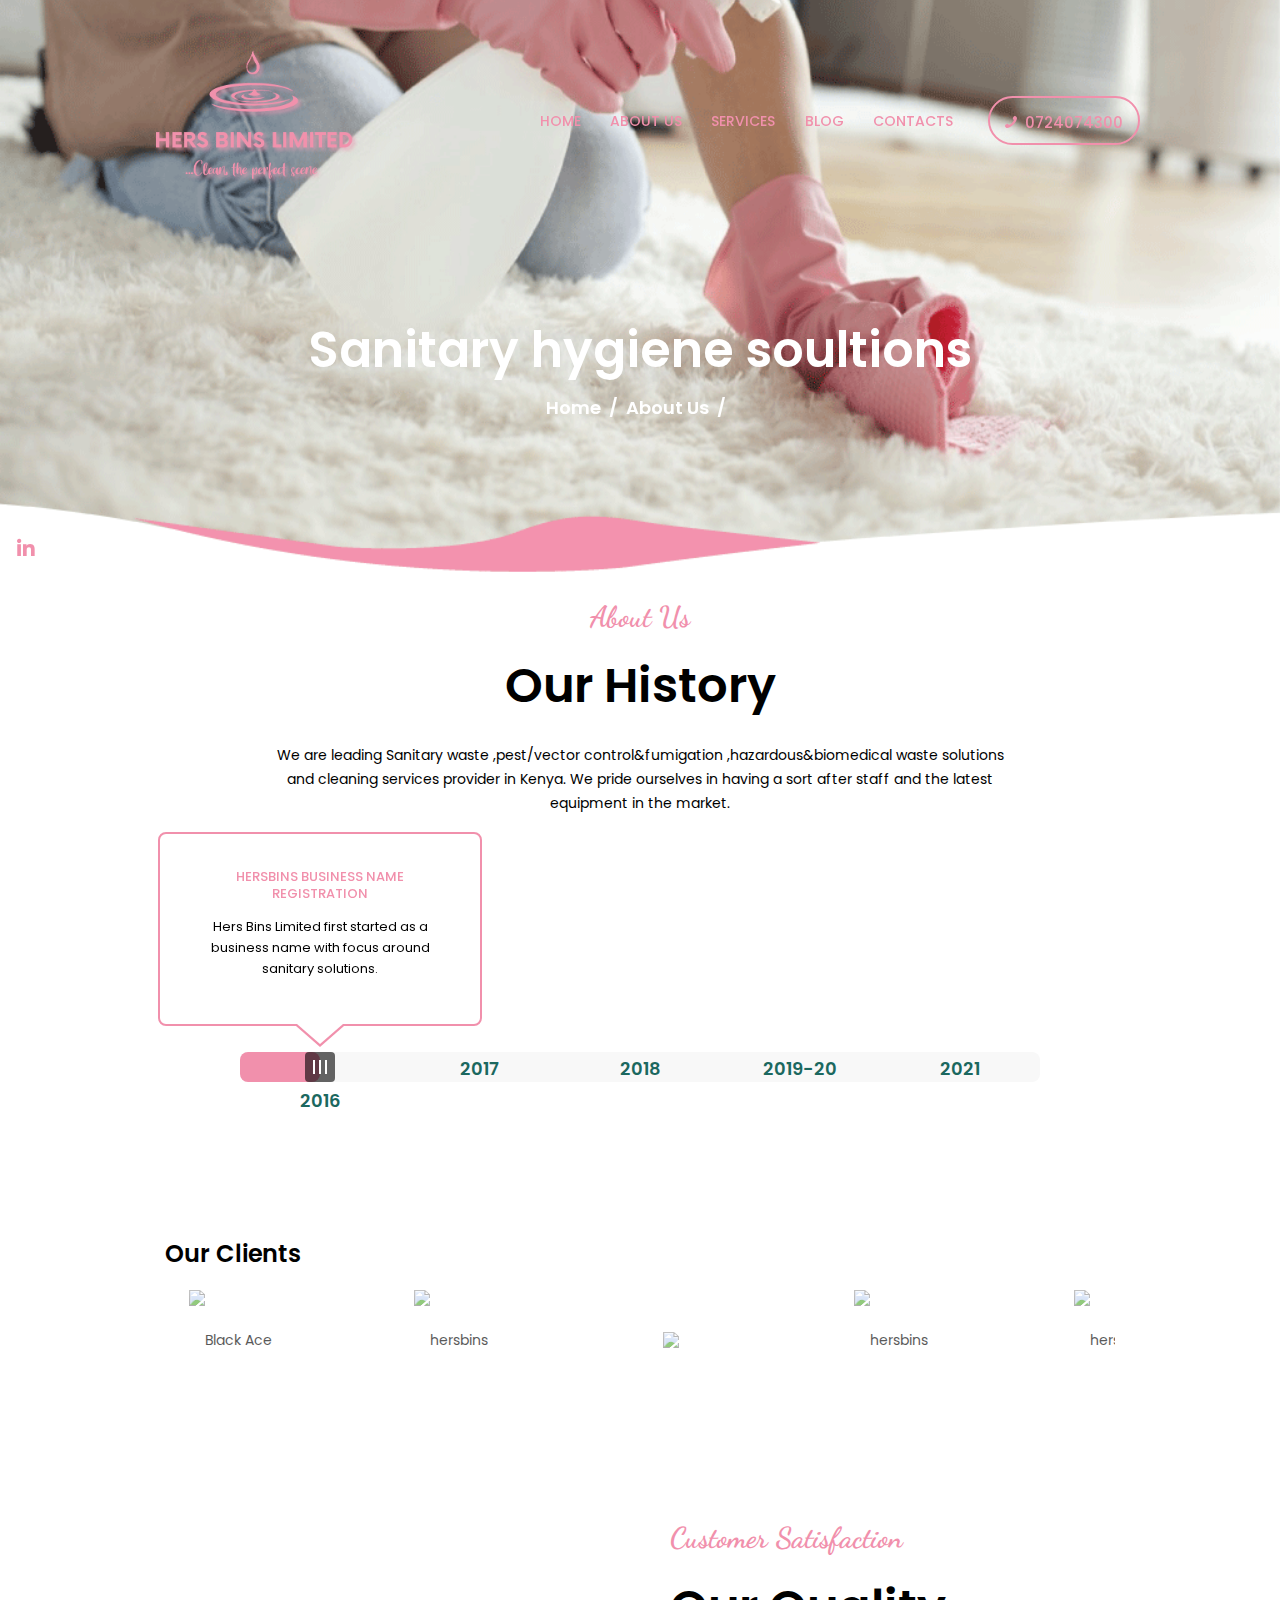
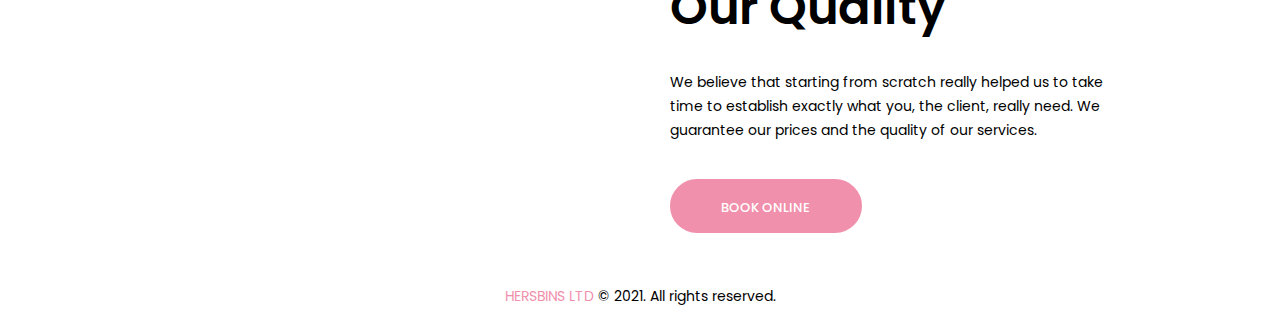
==== commit d7074c61: "wooden_background" ====
--- a/about-us-style-1.html
+++ b/about-us-style-1.html
@@ -1,8 +1,26 @@
 <!DOCTYPE html>
-<html lang="en-US" class="no-js scheme_default"><head><meta charset="UTF-8"><meta name="viewport" content="width=device-width, initial-scale=1, maximum-scale=1"><meta name="format-detection" content="telephone=no"><link rel="profile" href="//gmpg.org/xfn/11"><link rel="pingback" href="http://carpetserv.ancorathemes.com/xmlrpc.php"><title>About Us</title><style type="text/css" media="screen">#ui-datepicker-div.booked_custom_date_picker table.ui-datepicker-calendar tbody td a.ui-state-active,#ui-datepicker-div.booked_custom_date_picker table.ui-datepicker-calendar tbody td a.ui-state-active:hover,body #booked-profile-page input[type=submit].button-primary:hover,body .booked-list-view button.button:hover, body .booked-list-view input[type=submit].button-primary:hover,body table.booked-calendar input[type=submit].button-primary:hover,body .booked-modal input[type=submit].button-primary:hover,body table.booked-calendar th,body table.booked-calendar thead,body table.booked-calendar thead th,body table.booked-calendar .booked-appt-list .timeslot .timeslot-people button:hover,body #booked-profile-page .booked-profile-header,body #booked-profile-page .booked-tabs li.active a,body #booked-profile-page .booked-tabs li.active a:hover,body #booked-profile-page .appt-block .google-cal-button > a:hover,#ui-datepicker-div.booked_custom_date_picker .ui-datepicker-header{ background:#c2f1ed !important; }body #booked-profile-page input[type=submit].button-primary:hover,body table.booked-calendar input[type=submit].button-primary:hover,body .booked-list-view button.button:hover, body .booked-list-view input[type=submit].button-primary:hover,body .booked-modal input[type=submit].button-primary:hover,body table.booked-calendar th,body table.booked-calendar .booked-appt-list .timeslot .timeslot-people button:hover,body #booked-profile-page .booked-profile-header,body #booked-profile-page .appt-block .google-cal-button > a:hover{ border-color:#c2f1ed !important; }body table.booked-calendar tr.days,body table.booked-calendar tr.days th,body .booked-calendarSwitcher.calendar,body #booked-profile-page .booked-tabs,#ui-datepicker-div.booked_custom_date_picker table.ui-datepicker-calendar thead,#ui-datepicker-div.booked_custom_date_picker table.ui-datepicker-calendar thead th{ background:#36d0c4 !important; }body table.booked-calendar tr.days th,body #booked-profile-page .booked-tabs{ border-color:#36d0c4 !important; }#ui-datepicker-div.booked_custom_date_picker table.ui-datepicker-calendar tbody td.ui-datepicker-today a,#ui-datepicker-div.booked_custom_date_picker table.ui-datepicker-calendar tbody td.ui-datepicker-today a:hover,body #booked-profile-page input[type=submit].button-primary,body table.booked-calendar input[type=submit].button-primary,body .booked-list-view button.button, body .booked-list-view input[type=submit].button-primary,body .booked-list-view button.button, body .booked-list-view input[type=submit].button-primary,body .booked-modal input[type=submit].button-primary,body table.booked-calendar .booked-appt-list .timeslot .timeslot-people button,body #booked-profile-page .booked-profile-appt-list .appt-block.approved .status-block,body #booked-profile-page .appt-block .google-cal-button > a,body .booked-modal p.booked-title-bar,body table.booked-calendar td:hover .date span,body .booked-list-view a.booked_list_date_picker_trigger.booked-dp-active,body .booked-list-view a.booked_list_date_picker_trigger.booked-dp-active:hover,.booked-ms-modal .booked-book-appt /* Multi-Slot Booking */{ background:#fa8585; }body #booked-profile-page input[type=submit].button-primary,body table.booked-calendar input[type=submit].button-primary,body .booked-list-view button.button, body .booked-list-view input[type=submit].button-primary,body .booked-list-view button.button, body .booked-list-view input[type=submit].button-primary,body .booked-modal input[type=submit].button-primary,body #booked-profile-page .appt-block .google-cal-button > a,body table.booked-calendar .booked-appt-list .timeslot .timeslot-people button,body .booked-list-view a.booked_list_date_picker_trigger.booked-dp-active,body .booked-list-view a.booked_list_date_picker_trigger.booked-dp-active:hover{ border-color:#fa8585; }body .booked-modal .bm-window p i.fa,body .booked-modal .bm-window a,body .booked-appt-list .booked-public-appointment-title,body .booked-modal .bm-window p.appointment-title,.booked-ms-modal.visible:hover .booked-book-appt{ color:#fa8585; }.booked-appt-list .timeslot.has-title .booked-public-appointment-title { color:inherit; }</style><meta name="robots" content="noindex,nofollow"><link rel="dns-prefetch" href="//fonts.googleapis.com"><link rel="dns-prefetch" href="//s.w.org"><link rel="alternate" type="application/rss+xml" title="CarpetServ - Carpet Cleaning &raquo; Feed" href="http://carpetserv.ancorathemes.com/feed/"><link rel="alternate" type="application/rss+xml" title="CarpetServ - Carpet Cleaning &raquo; Comments Feed" href="http://carpetserv.ancorathemes.com/comments/feed/"><script type="text/javascript">
-			window._wpemojiSettings = {"baseUrl":"https:\/\/s.w.org\/images\/core\/emoji\/13.0.0\/72x72\/","ext":".png","svgUrl":"https:\/\/s.w.org\/images\/core\/emoji\/13.0.0\/svg\/","svgExt":".svg","source":{"concatemoji":"http:\/\/carpetserv.ancorathemes.com\/wp-includes\/js\/wp-emoji-release.min.js?ver=5.5.1"}};
-			!function(e,a,t){var r,n,o,i,p=a.createElement("canvas"),s=p.getContext&&p.getContext("2d");function c(e,t){var a=String.fromCharCode;s.clearRect(0,0,p.width,p.height),s.fillText(a.apply(this,e),0,0);var r=p.toDataURL();return s.clearRect(0,0,p.width,p.height),s.fillText(a.apply(this,t),0,0),r===p.toDataURL()}function l(e){if(!s||!s.fillText)return!1;switch(s.textBaseline="top",s.font="600 32px Arial",e){case"flag":return!c([127987,65039,8205,9895,65039],[127987,65039,8203,9895,65039])&&(!c([55356,56826,55356,56819],[55356,56826,8203,55356,56819])&&!c([55356,57332,56128,56423,56128,56418,56128,56421,56128,56430,56128,56423,56128,56447],[55356,57332,8203,56128,56423,8203,56128,56418,8203,56128,56421,8203,56128,56430,8203,56128,56423,8203,56128,56447]));case"emoji":return!c([55357,56424,8205,55356,57212],[55357,56424,8203,55356,57212])}return!1}function d(e){var t=a.createElement("script");t.src=e,t.defer=t.type="text/javascript",a.getElementsByTagName("head")[0].appendChild(t)}for(i=Array("flag","emoji"),t.supports={everything:!0,everythingExceptFlag:!0},o=0;o<i.length;o++)t.supports[i[o]]=l(i[o]),t.supports.everything=t.supports.everything&&t.supports[i[o]],"flag"!==i[o]&&(t.supports.everythingExceptFlag=t.supports.everythingExceptFlag&&t.supports[i[o]]);t.supports.everythingExceptFlag=t.supports.everythingExceptFlag&&!t.supports.flag,t.DOMReady=!1,t.readyCallback=function(){t.DOMReady=!0},t.supports.everything||(n=function(){t.readyCallback()},a.addEventListener?(a.addEventListener("DOMContentLoaded",n,!1),e.addEventListener("load",n,!1)):(e.attachEvent("onload",n),a.attachEvent("onreadystatechange",function(){"complete"===a.readyState&&t.readyCallback()})),(r=t.source||{}).concatemoji?d(r.concatemoji):r.wpemoji&&r.twemoji&&(d(r.twemoji),d(r.wpemoji)))}(window,document,window._wpemojiSettings);
-		</script><style type="text/css">
+<html lang="en-US" class="no-js scheme_default"><head>
+
+	<!------------>
+	<meta charset="utf-8" />
+    <meta name="viewport" content="width=device-width, initial-scale=1, maximum-scale=1">
+	<meta name="author" content="Hersbins Ltd" />
+    <!-- The SEO Framework by Jeff Mugo -Jumbotechsolutions.co.ke -->
+
+    <meta name="keywords" content="Sanitary,cleaning services,Garbage Services,Bins,Postconstrucation cleaning,Pests,Cockloach,Bedbugs,Mombasa,Disposal,beep cleaning,Ladies,fimugation services, Nairobi, Kenya" />
+    <meta property="og:locale" content="en_US" />
+    <meta property="og:type" content="website" />
+    <meta property="og:title" content="HersBins Hygiene & Care" />
+    <meta property="og:url" content="index.html" />
+    <meta property="og:site_name" content="Hersbins Ltd" />
+    <link rel="canonical" href="index.html" />
+	<title>About Us</title>
+	<meta name="description" content="Sanitary Waste and Hazardous waste disposal   |. Pest Control and Fumigation Service    
+	| Contractual and residential cleaning service.  |  Exhauster and Garbage services" />
+	<!------------>
+	
+	
+	<style type="text/css">
 img.wp-smiley,
 img.emoji {
 	display: inline !important;
@@ -24,7 +42,7 @@
             div.wpgdprc .wpgdprc-switch .wpgdprc-switch-inner:before { content: 'Yes'; }
             div.wpgdprc .wpgdprc-switch .wpgdprc-switch-inner:after { content: 'No'; }
         
-</style><link property="stylesheets" rel="stylesheet" href="client.css"><link property="stylesheet" rel="stylesheet" id="carpetserv-font-google_fonts-css" href="http://fonts.googleapis.com/css?family=Poppins%3A300%2C400%2C500%2C600%2C700%7CDancing+Script%3A400&amp;subset=latin%2Clatin-ext&amp;ver=5.5.1" type="text/css" media="all"><link property="stylesheet" rel="stylesheet" id="fontello-icons-css" href="css/css-fontello-embedded.css" type="text/css" media="all"><link property="stylesheet" rel="stylesheet" id="carpetserv-main-css" href="css/carpetserv-style.css" type="text/css" media="all"><link property="stylesheet" rel="stylesheet" id="carpetserv-styles-css" href="css/css-__styles.css" type="text/css" media="all"><link property="stylesheet" rel="stylesheet" id="carpetserv-colors-css" href="css/css-__colors.css" type="text/css" media="all"><link property="stylesheet" rel="stylesheet" id="mediaelement-css" href="css/mediaelement-mediaelementplayer-legacy.min.css" type="text/css" media="all"><link property="stylesheet" rel="stylesheet" id="wp-mediaelement-css" href="css/mediaelement-wp-mediaelement.min.css" type="text/css" media="all"><link property="stylesheet" rel="stylesheet" id="carpetserv-responsive-css" href="css/css-responsive.css" type="text/css" media="all"><script type="text/javascript" src="js/jquery-jquery.js" id="jquery-core-js"></script><script type="text/javascript" src="js/js-rbtools.min.js" id="tp-tools-js"></script><script type="text/javascript" src="js/js-rs6.min.js" id="revmin-js"></script><link rel="https://api.w.org/" href="http://carpetserv.ancorathemes.com/wp-json/"><link rel="alternate" type="application/json" href="http://carpetserv.ancorathemes.com/wp-json/wp/v2/pages/86"><link rel="EditURI" type="application/rsd+xml" title="RSD" href="http://carpetserv.ancorathemes.com/xmlrpc.php?rsd"><link rel="wlwmanifest" type="application/wlwmanifest+xml" href="http://carpetserv.ancorathemes.com/wp-includes/wlwmanifest.xml"><meta name="generator" content="WordPress 5.5.1"><link rel="canonical" href="http://carpetserv.ancorathemes.com/about-us-style-1/"><link rel="shortlink" href="http://carpetserv.ancorathemes.com/?p=86"><link rel="alternate" type="application/json+oembed" href="http://carpetserv.ancorathemes.com/wp-json/oembed/1.0/embed?url=http%3A%2F%2Fcarpetserv.ancorathemes.com%2Fabout-us-style-1%2F"><link rel="alternate" type="text/xml+oembed" href="http://carpetserv.ancorathemes.com/wp-json/oembed/1.0/embed?url=http%3A%2F%2Fcarpetserv.ancorathemes.com%2Fabout-us-style-1%2F&amp;format=xml"><style type="text/css">.recentcomments a{display:inline !important;padding:0 !important;margin:0 !important;}</style><meta name="generator" content="Powered by WPBakery Page Builder - drag and drop page builder for WordPress."><meta name="generator" content="Powered by Slider Revolution 6.2.23 - responsive, Mobile-Friendly Slider Plugin for WordPress with comfortable drag and drop interface."><link rel="icon" href="favicons/05-cropped-favicon-32x32.png" sizes="32x32"><link rel="icon" href="favicons/05-cropped-favicon-192x192.png" sizes="192x192"><link rel="apple-touch-icon" href="favicons/05-cropped-favicon-180x180.png"><meta name="msapplication-TileImage" content=""><script type="text/javascript">function setREVStartSize(e){
+</style><link property="stylesheets" rel="stylesheet" href="client.css"><link property="stylesheet" rel="stylesheet" id="carpetserv-font-google_fonts-css" href="http://fonts.googleapis.com/css?family=Poppins%3A300%2C400%2C500%2C600%2C700%7CDancing+Script%3A400&amp;subset=latin%2Clatin-ext&amp;ver=5.5.1" type="text/css" media="all"><link property="stylesheet" rel="stylesheet" id="fontello-icons-css" href="css/css-fontello-embedded.css" type="text/css" media="all"><link property="stylesheet" rel="stylesheet" id="carpetserv-main-css" href="css/carpetserv-style.css" type="text/css" media="all"><link property="stylesheet" rel="stylesheet" id="carpetserv-styles-css" href="css/css-__styles.css" type="text/css" media="all"><link property="stylesheet" rel="stylesheet" id="carpetserv-colors-css" href="css/css-__colors.css" type="text/css" media="all"><link property="stylesheet" rel="stylesheet" id="mediaelement-css" href="css/mediaelement-mediaelementplayer-legacy.min.css" type="text/css" media="all"><link property="stylesheet" rel="stylesheet" id="wp-mediaelement-css" href="css/mediaelement-wp-mediaelement.min.css" type="text/css" media="all"><link property="stylesheet" rel="stylesheet" id="carpetserv-responsive-css" href="css/css-responsive.css" type="text/css" media="all"><script type="text/javascript" src="js/jquery-jquery.js" id="jquery-core-js"></script><script type="text/javascript" src="js/js-rbtools.min.js" id="tp-tools-js"></script><script type="text/javascript" src="js/js-rs6.min.js" id="revmin-js"></script><link rel="https://api.w.org/" href="http://www.hersbins.co.ke/wp-json/"><link rel="alternate" type="application/json" href="http://www.hersbins.co.ke/wp-json/wp/v2/pages/84"><link rel="EditURI" type="application/rsd+xml" title="RSD" href="http://www.hersbins.co.ke"><link rel="wlwmanifest" type="application/wlwmanifest+xml" href="http://www.hersbins.co.ke"><meta name="generator" content="WordPress 5.5.1"><link rel="canonical" href="http://www.hersbins.co.ke"><link rel="shortlink" href="http://www.hersbins.co.ke"><link rel="alternate" type="application/json+oembed" href="http://www.hersbins.co.ke"><link rel="alternate" type="text/xml+oembed" href="http://www.hersbins.co.ke&amp;format=xml"><style type="text/css">.recentcomments a{display:inline !important;padding:0 !important;margin:0 !important;}</style><meta name="generator" content="jumbotechsolutions"><meta name="generator" content="jumbotechsolutions"><link rel="icon" href="images/favicon-32x32.png" sizes="32x32"><link rel="icon" href="images/favicon-32x32.png" sizes="192x192"><link rel="apple-touch-icon" href="images/favicon-32x32.png"><meta name="msapplication-TileImage" content="images/favicon-32x32.png"><script type="text/javascript">function setREVStartSize(e){
 			//window.requestAnimationFrame(function() {				 
 				window.RSIW = window.RSIW===undefined ? window.innerWidth : window.RSIW;	
 				window.RSIH = window.RSIH===undefined ? window.innerHeight : window.RSIH;	
@@ -68,15 +86,26 @@
 					console.log("Failure at Presize of Slider:" + e)
 				}					   
 			//});
-		  };</script><script src="https://ajax.googleapis.com/ajax/libs/jquery/1.11.1/jquery.min.js"></script><style type="text/css" data-type="vc_shortcodes-custom-css">.vc_custom_1488529086409{background-image: url(http://carpetserv.ancorathemes.com/wp-content/uploads/2017/02/wave_258.png?id=346) !important;background-position: center !important;background-repeat: no-repeat !important;background-size: cover !important;}.vc_custom_1487934430406{background-color: #e5f6f5 !important;}.vc_custom_1488531302827{background-image: url(http://carpetserv.ancorathemes.com/wp-content/uploads/2017/02/testimonials_bg_2.jpg?id=423) !important;background-position: center !important;background-repeat: no-repeat !important;background-size: cover !important;}.vc_custom_1488546430238{margin-top: -1.35rem !important;}.vc_custom_1488546580835{margin-top: 1.2rem !important;}.vc_custom_1488529187877{margin-top: -1.15rem !important;}.vc_custom_1488530236736{margin-top: 1rem !important;}.vc_custom_1488462593692{margin-top: -0.5rem !important;}.vc_custom_1488462409195{margin-top: 0.6rem !important;}</style><noscript><style> .wpb_animate_when_almost_visible { opacity: 1; }</style></noscript><style type="text/css" id="trx_addons-inline-styles-inline-css">.carpetserv_inline_1788730566{background-image: url(images/cleaning-+-vector.gif);}.vc_custom_1487776536809{margin-top: 1.55rem !important;margin-bottom: 1.55rem !important;}.vc_custom_1479716607832{background-color: #f7f7f7 !important;}.vc_custom_1488630998093{margin-top: -0.6em !important;}.vc_custom_1488631006223{margin-top: 0.55rem !important;margin-bottom: 0.55rem !important;}.vc_custom_1487834142600{margin-top: -3rem !important;background-image: url(http://carpetserv.ancorathemes.com/wp-content/uploads/2017/01/wave_9_footer.png?id=307) !important;background-position: center !important;background-repeat: no-repeat !important;background-size: cover !important;}.vc_custom_1488626912196{background-color: #1e3633 !important;}.vc_custom_1487782642443{background: #1e3633 url(http://carpetserv.ancorathemes.com/wp-content/uploads/2017/01/wave_10_footer.png?id=303) !important;background-position: center !important;background-repeat: no-repeat !important;background-size: cover !important;}.vc_custom_1488626922650{padding-top: 0.1px !important;padding-bottom: 2.2rem !important;background-color: #1a302d !important;background-position: 0 0 !important;background-repeat: no-repeat !important;}.vc_custom_1487834495935{margin-top: -1.15rem !important;}</style><style type="text/css">.trx_demo_inline_611570616{color:#ffffff !important;border-color:pink !important;background-color:pink !important;}.trx_demo_inline_698349681:hover{color:#ffffff !important;border-color:#cc884c !important;background-color:#cc884c !important;}</style></head><body class="page-template-default page page-id-86 ua_gecko body_tag scheme_default blog_mode_page body_style_wide is_single sidebar_hide expand_content header_style_header-custom-21 header_position_default menu_style_top no_layout wpb-js-composer js-comp-ver-6.4.1 vc_responsive">
+		  };</script><script src="https://ajax.googleapis.com/ajax/libs/jquery/1.11.1/jquery.min.js"></script><style type="text/css" data-type="vc_shortcodes-custom-css">.vc_custom_1488529086409{background-image: url(http://hersbins.co.ke/wp-content/uploads/2017/02/wave_258.png?id=346) !important;background-position: center !important;background-repeat: no-repeat !important;background-size: cover !important;}.vc_custom_1487934430406{background-color: #e5f6f5 !important;}.vc_custom_1488531302827{background-image: url(http://hersbins.co.ke/wp-content/uploads/2017/02/testimonials_bg_2.jpg?id=423) !important;background-position: center !important;background-repeat: no-repeat !important;background-size: cover !important;}.vc_custom_1488546430238{margin-top: -1.35rem !important;}.vc_custom_1488546580835{margin-top: 1.2rem !important;}.vc_custom_1488529187877{margin-top: -1.15rem !important;}.vc_custom_1488530236736{margin-top: 1rem !important;}.vc_custom_1488462593692{margin-top: -0.5rem !important;}.vc_custom_1488462409195{margin-top: 0.6rem !important;}</style><noscript><style> .wpb_animate_when_almost_visible { opacity: 1; }</style></noscript><style type="text/css" id="trx_addons-inline-styles-inline-css">.carpetserv_inline_1788730566{background-image: url(images/cleaning-+-vector.gif);}.vc_custom_1487776536809{margin-top: 1.55rem !important;margin-bottom: 1.55rem !important;}.vc_custom_1479716607832{background-color: #f7f7f7 !important;}.vc_custom_1488630998093{margin-top: -0.6em !important;}.vc_custom_1488631006223{margin-top: 0.55rem !important;margin-bottom: 0.55rem !important;}.vc_custom_1487834142600{margin-top: -3rem !important;background-image: url(http://hersbins.co.ke/wp-content/uploads/2017/01/wave_9_footer.png?id=307) !important;background-position: center !important;background-repeat: no-repeat !important;background-size: cover !important;}.vc_custom_1488626912196{background-color: #1e3633 !important;}.vc_custom_1487782642443{background: #1e3633 url(http://hersbins.co.ke/wp-content/uploads/2017/01/wave_10_footer.png?id=303) !important;background-position: center !important;background-repeat: no-repeat !important;background-size: cover !important;}.vc_custom_1488626922650{padding-top: 0.1px !important;padding-bottom: 2.2rem !important;background-color: #1a302d !important;background-position: 0 0 !important;background-repeat: no-repeat !important;}.vc_custom_1487834495935{margin-top: -1.15rem !important;}</style><style type="text/css">.trx_demo_inline_611570616{color:#ffffff !important;border-color:pink !important;background-color:pink !important;}.trx_demo_inline_698349681:hover{color:#ffffff !important;border-color:#cc884c !important;background-color:#cc884c !important;}</style>
+		  <!-- Global site tag (gtag.js) - Google Analytics -->
+<script async src="https://www.googletagmanager.com/gtag/js?id=G-Y5G2PJVE23"></script>
+<script>
+  window.dataLayer = window.dataLayer || [];
+  function gtag(){dataLayer.push(arguments);}
+  gtag('js', new Date());
+
+  gtag('config', 'G-Y5G2PJVE23');
+</script>
+		  
+		</head><body class="page-template-default page page-id-86 ua_gecko body_tag scheme_default blog_mode_page body_style_wide is_single sidebar_hide expand_content header_style_header-custom-21 header_position_default menu_style_top no_layout wpb-js-composer js-comp-ver-6.4.1 vc_responsive">
     
 	
 	<div class="body_wrap">
 
 		<div class="page_wrap">
 
-			<header class="top_panel top_panel_custom top_panel_custom_21 with_bg_image carpetserv_inline_1788730566 scheme_default"><div class="vc_row wpb_row vc_row-fluid vc_custom_1487776536809 sc_layouts_row sc_layouts_row_type_compact sc_layouts_row_fixed"><div class="wpb_column vc_column_container vc_col-sm-12 sc_layouts_column_icons_position_left"><div class="vc_column-inner"><div class="wpb_wrapper"><div id="sc_content_1871426460" class="sc_content sc_content_default sc_float_center sc_content_width_1_1"><div class="sc_content_container"><div class="vc_row wpb_row vc_inner vc_row-fluid vc_row-o-equal-height vc_row-o-content-middle vc_row-flex"><div class="wpb_column vc_column_container vc_col-sm-3 vc_col-xs-8 sc_layouts_column sc_layouts_column_align_left sc_layouts_column_icons_position_left"><div class="vc_column-inner vc_custom_1488630998093"><div class="wpb_wrapper"><div class="sc_layouts_item"><a href="Index.html" id="sc_layouts_logo_1928746541" class="sc_layouts_logo sc_layouts_logo_default"><img class="logo_image" src="images/Hesbins-logo-in-pink.png" alt="" width="304" height="104"></a><!-- /.sc_layouts_logo --></div></div></div></div><div class="wpb_column vc_column_container vc_col-sm-9 vc_col-xs-4 sc_layouts_column sc_layouts_column_align_right sc_layouts_column_icons_position_left"><div class="vc_column-inner vc_custom_1488631006223"><div class="wpb_wrapper"><div class="sc_layouts_item"><nav id="sc_layouts_menu_981418311" class="sc_layouts_menu sc_layouts_menu_default menu_hover_fade hide_on_mobile" data-animation-in="fadeInUpSmall" data-animation-out="fadeOutDownSmall"><ul id="menu-main-menu" class="sc_layouts_menu_nav"><li id="menu-item-92" class="menu-item menu-item-type-custom menu-item-object-custom menu-item-home menu-item-has-children menu-item-92"><a href="Index.html"><span>Home</span></a>
-<!--<ul class="sub-menu"><li id="menu-item-95" class="menu-item menu-item-type-post_type menu-item-object-page menu-item-home current-menu-item page_item page-item-84 current_page_item menu-item-95"><a href="carpetserv.ancorathemes.html" aria-current="page"><span>Home 1</span></a></li><li id="menu-item-263" class="menu-item menu-item-type-post_type menu-item-object-page menu-item-263"><a href="home-2.html"><span>Home 2</span></a></li><li id="menu-item-447" class="menu-item menu-item-type-post_type menu-item-object-page menu-item-447"><a href="home-boxed.html"><span>Home Boxed</span></a></li></ul>--</li><li id="menu-item-97" class="menu-item menu-item-type-custom menu-item-object-custom menu-item-has-children menu-item-97"><a href="#"><span>Features</span></a>
+			<header class="top_panel top_panel_custom top_panel_custom_21 with_bg_image carpetserv_inline_1788730566 scheme_default"><div class="vc_row wpb_row vc_row-fluid vc_custom_1487776536809 sc_layouts_row sc_layouts_row_type_compact sc_layouts_row_fixed"><div class="wpb_column vc_column_container vc_col-sm-12 sc_layouts_column_icons_position_left"><div class="vc_column-inner"><div class="wpb_wrapper"><div id="sc_content_1871426460" class="sc_content sc_content_default sc_float_center sc_content_width_1_1"><div class="sc_content_container"><div class="vc_row wpb_row vc_inner vc_row-fluid vc_row-o-equal-height vc_row-o-content-middle vc_row-flex"><div class="wpb_column vc_column_container vc_col-sm-3 vc_col-xs-8 sc_layouts_column sc_layouts_column_align_left sc_layouts_column_icons_position_left"><div class="vc_column-inner vc_custom_1488630998093"><div class="wpb_wrapper"><div class="sc_layouts_item"><a href="index.html" id="sc_layouts_logo_1928746541" class="sc_layouts_logo sc_layouts_logo_default"><img class="logo_image" src="images/Hesbins-logo-in-pink.png" alt="" width="304" height="104"></a><!-- /.sc_layouts_logo --></div></div></div></div><div class="wpb_column vc_column_container vc_col-sm-9 vc_col-xs-4 sc_layouts_column sc_layouts_column_align_right sc_layouts_column_icons_position_left"><div class="vc_column-inner vc_custom_1488631006223"><div class="wpb_wrapper"><div class="sc_layouts_item"><nav id="sc_layouts_menu_981418311" class="sc_layouts_menu sc_layouts_menu_default menu_hover_fade hide_on_mobile" data-animation-in="fadeInUpSmall" data-animation-out="fadeOutDownSmall"><ul id="menu-main-menu" class="sc_layouts_menu_nav"><li id="menu-item-92" class="menu-item menu-item-type-custom menu-item-object-custom menu-item-home menu-item-has-children menu-item-92"><a href="index.html"><span>Home</span></a>
+<!--<ul class="sub-menu"><li id="menu-item-95" class="menu-item menu-item-type-post_type menu-item-object-page menu-item-home current-menu-item page_item page-item-84 current_page_item menu-item-95"><a href="hersbins.co.ke.html" aria-current="page"><span>Home 1</span></a></li><li id="menu-item-263" class="menu-item menu-item-type-post_type menu-item-object-page menu-item-263"><a href="home-2.html"><span>Home 2</span></a></li><li id="menu-item-447" class="menu-item menu-item-type-post_type menu-item-object-page menu-item-447"><a href="home-boxed.html"><span>Home Boxed</span></a></li></ul>--</li><li id="menu-item-97" class="menu-item menu-item-type-custom menu-item-object-custom menu-item-has-children menu-item-97"><a href="#"><span>Features</span></a>
 <ul class="sub-menu"><li id="menu-item-98" class="menu-item menu-item-type-custom menu-item-object-custom menu-item-has-children menu-item-98"><a href="#"><span>Pages</span></a>
 	<ul class="sub-menu"><li id="menu-item-147" class="menu-item menu-item-type-custom menu-item-object-custom menu-item-has-children menu-item-147"><a href="#"><span>Gallery</span></a>
 		<ul class="sub-menu"><li id="menu-item-150" class="menu-item menu-item-type-post_type menu-item-object-page menu-item-150"><a href="grid.html"><span>Grid</span></a></li><li id="menu-item-148" class="menu-item menu-item-type-post_type menu-item-object-page menu-item-148"><a href="masonry.html"><span>Masonry</span></a></li><li id="menu-item-149" class="menu-item menu-item-type-post_type menu-item-object-page menu-item-149"><a href="cobbles.html"><span>Cobbles</span></a></li></ul></li></ul></li><li id="menu-item-208" class="menu-item menu-item-type-custom menu-item-object-custom menu-item-has-children menu-item-208"><a href="#"><span>Tools</span></a>
@@ -95,11 +124,11 @@
 			<span class="sc_layouts_item_icon sc_layouts_iconed_text_icon trx_addons_icon-menu"></span>
 		</a>
 	</div></div><div class="sc_layouts_item sc_layouts_hide_on_mobile"><div id="sc_layouts_iconed_text_577259979" class="sc_layouts_iconed_text hide_on_mobile"><a href="tel:254724074300" class="sc_layouts_item_link sc_layouts_iconed_text_link"><span class="sc_layouts_item_icon sc_layouts_iconed_text_icon icon-phone"></span><span class="sc_layouts_item_details sc_layouts_iconed_text_details"><span class="sc_layouts_item_details_line2 sc_layouts_iconed_text_line2">0724074300</span></span><!-- /.sc_layouts_iconed_text_details --></a></div><!-- /.sc_layouts_iconed_text --></div></div></div></div></div></div></div><!-- /.sc_content --></div></div></div></div><div class="vc_row wpb_row vc_row-fluid vc_custom_1479716607832 vc_row-has-fill sc_layouts_row sc_layouts_row_type_normal sc_layouts_hide_on_frontpage"><div class="wpb_column vc_column_container vc_col-sm-12 sc_layouts_column sc_layouts_column_align_center sc_layouts_column_icons_position_left"><div class="vc_column-inner"><div class="wpb_wrapper"><div id="sc_content_735794291" class="sc_content sc_content_default sc_float_center sc_content_width_1_1"><div class="sc_content_container"><div class="sc_layouts_item"><div id="sc_layouts_title_60832781" class="sc_layouts_title"><div class="sc_layouts_title_title">			<h1 class="sc_layouts_title_caption">Sanitary hygiene soultions</h1>
-	</div><div class="sc_layouts_title_breadcrumbs"><div class="breadcrumbs"><a class="breadcrumbs_item home" href="Index.html">Home</a><span class="breadcrumbs_delimiter"></span><a href="#">About Us</a><span class="breadcrumbs_delimiter"></span><span class="breadcrumbs_item current"></span></div></div></div><!-- /.sc_layouts_title --></div></div></div><!-- /.sc_content --></div></div></div></div></header><div class="menu_mobile_overlay"></div>
+	</div><div class="sc_layouts_title_breadcrumbs"><div class="breadcrumbs"><a class="breadcrumbs_item home" href="index.html">Home</a><span class="breadcrumbs_delimiter"></span><a href="#">About Us</a><span class="breadcrumbs_delimiter"></span><span class="breadcrumbs_item current"></span></div></div></div><!-- /.sc_layouts_title --></div></div></div><!-- /.sc_content --></div></div></div></div></header><div class="menu_mobile_overlay"></div>
 <div class="menu_mobile menu_mobile_fullscreen">
 <div class="menu_mobile_inner">
-<a class="menu_mobile_close icon-cancel" href="chess-2-columns.html"></a><a class="sc_layouts_logo" href="Index.html"><span class="logo_text">Cleaning Hygiene Soultion</span><span class="logo_slogan">...Clean &ndash;the perfect scene</span></a><nav class="menu_mobile_nav_area"><ul id="menu_mobile-main-menu" class=""><li id="menu_mobile-item-92" class="menu-item menu-item-type-custom menu-item-object-custom menu-item-home "><a href="Index.html"><span>Home</span></a>
-<!--<ul class="sub-menu"><li id="menu_mobile-item-95" class="menu-item menu-item-type-post_type menu-item-object-page menu-item-home menu-item-95"><a href="Index.html"><span>Home 1</span></a></li><li id="menu_mobile-item-263" class="menu-item menu-item-type-post_type menu-item-object-page menu-item-263"><a href="home-2.html"><span>Home 2</span></a></li><li id="menu_mobile-item-447" class="menu-item menu-item-type-post_type menu-item-object-page menu-item-447"><a href="home-boxed.html"><span>Home Boxed</span></a></li></ul>--></li><!--<li id="menu_mobile-item-97" class="menu-item menu-item-type-custom menu-item-object-custom menu-item-has-children menu-item-97"><a href="#"><span>Features</span></a>
+<a class="menu_mobile_close icon-cancel" href="chess-2-columns.html"></a><a class="sc_layouts_logo" href="index.html"><span class="logo_text">Cleaning Hygiene Soultion</span><span class="logo_slogan">...Clean &ndash;the perfect scene</span></a><nav class="menu_mobile_nav_area"><ul id="menu_mobile-main-menu" class=""><li id="menu_mobile-item-92" class="menu-item menu-item-type-custom menu-item-object-custom menu-item-home "><a href="index.html"><span>Home</span></a>
+<!--<ul class="sub-menu"><li id="menu_mobile-item-95" class="menu-item menu-item-type-post_type menu-item-object-page menu-item-home menu-item-95"><a href="index.html"><span>Home 1</span></a></li><li id="menu_mobile-item-263" class="menu-item menu-item-type-post_type menu-item-object-page menu-item-263"><a href="home-2.html"><span>Home 2</span></a></li><li id="menu_mobile-item-447" class="menu-item menu-item-type-post_type menu-item-object-page menu-item-447"><a href="home-boxed.html"><span>Home Boxed</span></a></li></ul>--></li><!--<li id="menu_mobile-item-97" class="menu-item menu-item-type-custom menu-item-object-custom menu-item-has-children menu-item-97"><a href="#"><span>Features</span></a>
 <ul class="sub-menu"><li id="menu_mobile-item-98" class="menu-item menu-item-type-custom menu-item-object-custom menu-item-has-children menu-item-98"><a href="#"><span>Pages</span></a>
 <ul class="sub-menu"><li id="menu_mobile-item-147" class="menu-item menu-item-type-custom menu-item-object-custom menu-item-has-children menu-item-147"><a href="#"><span>Gallery</span></a>
 <ul class="sub-menu"><li id="menu_mobile-item-150" class="menu-item menu-item-type-post_type menu-item-object-page menu-item-150"><a href="grid.html"><span>Grid</span></a></li><li id="menu_mobile-item-148" class="menu-item menu-item-type-post_type menu-item-object-page menu-item-148"><a href="masonry.html"><span>Masonry</span></a></li><li id="menu_mobile-item-149" class="menu-item menu-item-type-post_type menu-item-object-page menu-item-149"><a href="cobbles.html"><span>Cobbles</span></a></li></ul></li></ul></li><li id="menu_mobile-item-208" class="menu-item menu-item-type-custom menu-item-object-custom menu-item-has-children menu-item-208"><a href="#"><span>Tools</span></a>
@@ -164,10 +193,37 @@
 						  <ul id="clients-list" class="clearfix">
 							<li>
 							  <img src="https://www.total.co.ke/sites/all/themes/custom/business_theme/logo.png" alt="Black Ace">
-							</li>
-							<li>
-							  <img src="https://instagram.fmba5-1.fna.fbcdn.net/v/t51.2885-19/s150x150/118909814_945487462617810_359018295777219136_n.jpg?_nc_ht=instagram.fmba5-1.fna.fbcdn.net&_nc_ohc=eqRyXNcTYdkAX_5evzy&tp=1&oh=977628f621778b6386e4c02baa61d185&oe=605FD54B" alt="First State Bank">
-							</li>
+
+							</li>
+							<li>
+								<img src="http://www.ku.ac.ke/images/kunew6-3.png" alt="hersbins">
+							  </li>
+							<li>
+								<img src="https://static.wixstatic.com/media/831a7a_6ad0746ad0a04416a81bd92c7f8cfb4f~mv2.png/v1/crop/x_0,y_1,w_220,h_92/fill/w_118,h_49,fp_0.50_0.50,q_85,usm_0.66_1.00_0.01/831a7a_6ad0746ad0a04416a81bd92c7f8cfb4f~mv2.webp">
+							</li>
+							<li>
+							  <img src="https://www.ntsa.go.ke/images/header.png" alt="hersbins">
+							</li>
+
+							<li>
+								<img src="http://4.bp.blogspot.com/-kfj3vf9B2dg/UDdpmlnLLdI/AAAAAAAAAnM/JWh2KTUFc_o/s640/Thika+High.jpg" alt="hersbins">
+							  </li>
+
+							<li>
+								<img src="https://ebonyestates.co.ke/wp-content/uploads/2021/03/output-onlinepngtools-1-1-1.png" alt="hersbins">
+							</li>
+							<li>
+								<img src="https://r.cdn.ayazona.com/app/webroot/uploads/732451/5f42eac325624" alt="hersbins">
+							  </li>
+							  <li>
+								<img src="https://scontent-mba1-1.xx.fbcdn.net/v/t31.18172-8/28423150_180559219220412_2950095770926975347_o.jpg?_nc_cat=108&ccb=1-3&_nc_sid=174925&_nc_ohc=yI9A5YLeNgsAX8fRC1o&_nc_ht=scontent-mba1-1.xx&oh=27ff98427a19b4860959681b8e1e93b5&oe=60A4B768" alt="hersbins">
+							  </li>
+							  <li>
+								<img src="http://murbanmovers.co.ke/wp-content/uploads/2017/02/murban-logo-120.png" alt="hersbins">
+							  </li>
+
+
+
 							<li>
 							  <img src="https://olaenergy.com/wp-content/uploads/2019/07/logo-3d.png" alt="Custom Aire">
 							</li>
@@ -203,7 +259,7 @@
 					  <!--<div class="vc_empty_space  vc_custom_1488546580835 height_medium" style="height: 32px"><span class="vc_empty_space_inner"></span></div></div></div></div></div><div data-vc-full-width="true" data-vc-full-width-init="false" class="vc_row wpb_row vc_row-fluid vc_custom_1488529086409 vc_row-has-fill"><!--<div class="wpb_column vc_column_container vc_col-sm-12 sc_layouts_column_icons_position_left"><div class="vc_column-inner"><div class="wpb_wrapper"><div class="vc_empty_space  height_large" style="height: 32px"><span class="vc_empty_space_inner"></span></div></div></div></div></div><!--<div class="vc_row-full-width vc_clearfix"></div><div data-vc-full-width="true" data-vc-full-width-init="false" class="vc_row wpb_row vc_row-fluid vc_custom_1487934430406 vc_row-has-fill"><!--<div class="wpb_column vc_column_container vc_col-sm-12 sc_layouts_column_icons_position_left"><div class="vc_column-inner"><div class="wpb_wrapper"><!--<div class="vc_empty_space  vc_custom_1488529187877 height_large" style="height: 32px"><span class="vc_empty_space_inner"></span></div><div class="sc_services sc_services_light"><h6 class="sc_item_subtitle sc_services_subtitle sc_align_center sc_item_title_style_default">Services</h6><h2 class="sc_item_title sc_services_title sc_align_center sc_item_title_style_default">Give Your Carpet A Deep Clean</h2><div class="sc_services_columns sc_item_columns sc_item_columns_3 trx_addons_columns_wrap columns_padding_bottom"><div class="trx_addons_column-1_3"><div class="sc_services_item with_content with_image sc_services_item_featured_top"><div class="sc_services_featured_container">
                     <div class="sc_services_item_content_wrap"><div class="sc_services_item_content"><p>Special heated cleaning solutions to loosen embedded dirt</p>
 </div></div>
-        	<!--<div class="post_featured with_thumb hover_dots sc_services_item_thumb"><img width="370" height="222" src="images/02-service-6-370x222.jpg" class="attachment-carpetserv-thumb-services size-carpetserv-thumb-services wp-post-image" alt="Clean" loading="lazy" srcset="http://carpetserv.ancorathemes.com/wp-content/uploads/2017/02/service-6-370x223.jpg 370w, http://carpetserv.ancorathemes.com/wp-content/uploads/2017/02/service-6-300x181.jpg 300w, http://carpetserv.ancorathemes.com/wp-content/uploads/2017/02/service-6-768x463.jpg 768w, http://carpetserv.ancorathemes.com/wp-content/uploads/2017/02/service-6-1024x617.jpg 1024w, http://carpetserv.ancorathemes.com/wp-content/uploads/2017/02/service-6-760x458.jpg 760w, http://carpetserv.ancorathemes.com/wp-content/uploads/2017/02/service-6.jpg 2000w" sizes="(max-width: 370px) 100vw, 370px"><div class="mask"></div><a href="clean.html" aria-hidden="true" class="icons"><span></span><span></span><span></span></a></div></div>
+        	<!--<div class="post_featured with_thumb hover_dots sc_services_item_thumb"><img width="370" height="222" src="images/02-service-6-370x222.jpg" class="attachment-carpetserv-thumb-services size-carpetserv-thumb-services wp-post-image" alt="Clean" loading="lazy" srcset="http://hersbins.co.ke/wp-content/uploads/2017/02/service-6-370x223.jpg 370w, http://hersbins.co.ke/wp-content/uploads/2017/02/service-6-300x181.jpg 300w, http://hersbins.co.ke/wp-content/uploads/2017/02/service-6-768x463.jpg 768w, http://hersbins.co.ke/wp-content/uploads/2017/02/service-6-1024x617.jpg 1024w, http://hersbins.co.ke/wp-content/uploads/2017/02/service-6-760x458.jpg 760w, http://hersbins.co.ke/wp-content/uploads/2017/02/service-6.jpg 2000w" sizes="(max-width: 370px) 100vw, 370px"><div class="mask"></div><a href="clean.html" aria-hidden="true" class="icons"><span></span><span></span><span></span></a></div></div>
 	<div class="sc_services_item_info">
 		<div class="sc_services_item_header">
 						<h6 class="sc_services_item_title"><a href="clean.html">Clean</a></h6>
@@ -223,7 +279,7 @@
 </div><div class="trx_addons_column-1_3"><div class="sc_services_item with_content with_image sc_services_item_featured_top"><div class="sc_services_featured_container">
                     <div class="sc_services_item_content_wrap"><div class="sc_services_item_content"><p>Fabric protector &amp; odor eliminator may extend carpet life</p>
 </div></div>
-        	<div class="post_featured with_thumb hover_dots sc_services_item_thumb"><img width="370" height="222" src="images/02-service-4-370x222.jpg" class="attachment-carpetserv-thumb-services size-carpetserv-thumb-services wp-post-image" alt="Protect" loading="lazy" srcset="http://carpetserv.ancorathemes.com/wp-content/uploads/2017/02/service-4-370x221.jpg 370w, http://carpetserv.ancorathemes.com/wp-content/uploads/2017/02/service-4-300x179.jpg 300w, http://carpetserv.ancorathemes.com/wp-content/uploads/2017/02/service-4-768x458.jpg 768w, http://carpetserv.ancorathemes.com/wp-content/uploads/2017/02/service-4-760x453.jpg 760w, http://carpetserv.ancorathemes.com/wp-content/uploads/2017/02/service-4.jpg 2000w" sizes="(max-width: 370px) 100vw, 370px"><div class="mask"></div><a href="protect.html" aria-hidden="true" class="icons"><span></span><span></span><span></span></a></div></div>
+        	<div class="post_featured with_thumb hover_dots sc_services_item_thumb"><img width="370" height="222" src="images/02-service-4-370x222.jpg" class="attachment-carpetserv-thumb-services size-carpetserv-thumb-services wp-post-image" alt="Protect" loading="lazy" srcset="http://hersbins.co.ke/wp-content/uploads/2017/02/service-4-370x221.jpg 370w, http://hersbins.co.ke/wp-content/uploads/2017/02/service-4-300x179.jpg 300w, http://hersbins.co.ke/wp-content/uploads/2017/02/service-4-768x458.jpg 768w, http://hersbins.co.ke/wp-content/uploads/2017/02/service-4-760x453.jpg 760w, http://hersbins.co.ke/wp-content/uploads/2017/02/service-4.jpg 2000w" sizes="(max-width: 370px) 100vw, 370px"><div class="mask"></div><a href="protect.html" aria-hidden="true" class="icons"><span></span><span></span><span></span></a></div></div>
 	<div class="sc_services_item_info">
 		<div class="sc_services_item_header">
 						<h6 class="sc_services_item_title"><a href="protect.html">Protect</a></h6>
@@ -268,7 +324,7 @@
 		</div>
 	</div>
 </div>
-</div></div><div class="slider_pagination_wrap swiper-pagination"></div></div></div><div class="sc_item_button sc_item_button_default sc_testimonials_button sc_align_left sc_button_wrap"><a href="about-us-style-1.html" id="sc_button_426719149" class="sc_button sc_button_default sc_button_size_normal sc_button_icon_left"><span class="sc_button_text"><span class="sc_button_title">See More Testimonials</span></span><!-- /.sc_button_text --</a><!-- /.sc_button --</div><!-- /.sc_item_button sc_item_button_default sc_testimonials_button sc_align_left --</div>--><!-- /.sc_testimonials --<div class="vc_empty_space  vc_custom_1488462409195 height_huge" style="height: 32px"><span class="vc_empty_space_inner"></span></div><div class="vc_empty_space  height_huge" style="height: 32px"><span class="vc_empty_space_inner"></span></div></div></div></div></div>--><div class="vc_row-full-width vc_clearfix"></div><div class="vc_row wpb_row vc_row-fluid"><div class="wpb_column vc_column_container vc_col-sm-12 sc_layouts_column_icons_position_left"><div class="vc_column-inner"><div class="wpb_wrapper"><div class="vc_empty_space  height_large" style="height: 32px"><span class="vc_empty_space_inner"></span></div><div id="sc_promo_1316869271" class="sc_promo sc_promo_default sc_promo_size_normal sc_promo_image_position_left"><div class="sc_promo_image" style="background-image:url(https://instagram.fnbo9-1.fna.fbcdn.net/v/t51.2885-15/e35/152048702_418619395866603_6060392421415462058_n.jpg?_nc_ht=instagram.fnbo9-1.fna.fbcdn.net&_nc_cat=103&_nc_ohc=alFfEcc8xRQAX-SpQ-g&tp=1&oh=ba9f50981654c330aa3fc5c8d2d80b24&oe=60608631);width:50%;left: 0;"></div><div class="sc_promo_text" style="width: 50%;float: right;">
+</div></div><div class="slider_pagination_wrap swiper-pagination"></div></div></div><div class="sc_item_button sc_item_button_default sc_testimonials_button sc_align_left sc_button_wrap"><a href="about-us-style-1.html" id="sc_button_426719149" class="sc_button sc_button_default sc_button_size_normal sc_button_icon_left"><span class="sc_button_text"><span class="sc_button_title">See More Testimonials</span></span><!-- /.sc_button_text --</a><!-- /.sc_button --</div><!-- /.sc_item_button sc_item_button_default sc_testimonials_button sc_align_left --</div>--><!-- /.sc_testimonials --<div class="vc_empty_space  vc_custom_1488462409195 height_huge" style="height: 32px"><span class="vc_empty_space_inner"></span></div><div class="vc_empty_space  height_huge" style="height: 32px"><span class="vc_empty_space_inner"></span></div></div></div></div></div>--><div class="vc_row-full-width vc_clearfix"></div><div class="vc_row wpb_row vc_row-fluid"><div class="wpb_column vc_column_container vc_col-sm-12 sc_layouts_column_icons_position_left"><div class="vc_column-inner"><div class="wpb_wrapper"><div class="vc_empty_space  height_large" style="height: 32px"><span class="vc_empty_space_inner"></span></div><div id="sc_promo_1316869271" class="sc_promo sc_promo_default sc_promo_size_normal sc_promo_image_position_left"><div class="sc_promo_image" style="background-image:url(https://scontent-mba1-1.cdninstagram.com/v/t51.2885-15/sh0.08/e35/s640x640/152048702_418619395866603_6060392421415462058_n.jpg?tp=1&_nc_ht=scontent-mba1-1.cdninstagram.com&_nc_cat=103&_nc_ohc=D9Dt_Mpusn4AX8D73to&edm=AABBvjUAAAAA&ccb=7-4&oh=a8a17eafc264155e07e91c52bd2ff601&oe=60A6AC4B&_nc_sid=83d603);width:50%;left: 0;"></div><div class="sc_promo_text" style="width: 50%;float: right;">
 			<div class="sc_promo_text_inner sc_align_left" style=""><h6 class="sc_item_subtitle sc_promo_subtitle sc_align_left sc_item_title_style_default">Customer Satisfaction</h6><h2 class="sc_item_title sc_promo_title sc_align_left sc_item_title_style_default sc_item_title_tag">Our Quality</h2><div class="sc_item_descr sc_promo_descr sc_align_left">We believe that starting from scratch really helped us to take time to establish exactly what you, the client, really need. We guarantee our prices and the quality of our services.</div><div class="sc_item_button sc_item_button_default sc_promo_button sc_align_left sc_button_wrap"><a href="contacts.html" id="sc_button_625447409" class="sc_button sc_button_default sc_button_size_normal sc_button_icon_left"><span class="sc_button_text"><span class="sc_button_title">book online</span></span><!-- /.sc_button_text --></a><!-- /.sc_button --></div><!-- /.sc_item_button sc_item_button_default sc_promo_button sc_align_left --><!--<div class="sc_item_button"><a class="sc_promo_link3 sc_button sc_button_default sc_button_size_normal sc_button_icon_left" href="services-page.html"><span class="sc_button_text"><span>view prices</span></span></a></div></div>-->
 		</div><!-- /.sc_promo_text --></div><!-- /.sc_promo --><div class="vc_empty_space  height_tiny" style="height: 32px"><span class="vc_empty_space_inner"></span></div></div></div></div></div>
 	</div><!-- .entry-content -->
@@ -277,7 +333,7 @@
 
 					</div><!-- </.content_wrap> -->			</div><!-- </.page_content_wrap> -->
 <!--<footer class="footer_wrap footer_custom footer_custom_7 scheme_dark"><div data-vc-full-width="true" data-vc-full-width-init="false" class="vc_row wpb_row vc_row-fluid vc_custom_1487834142600 vc_row-has-fill"><div class="wpb_column vc_column_container vc_col-sm-12 sc_layouts_column_icons_position_left"><div class="vc_column-inner"><div class="wpb_wrapper"><div class="vc_empty_space  height_medium" style="height: 32px"><span class="vc_empty_space_inner"></span></div></div></div></div></div><div class="vc_row-full-width vc_clearfix"></div><div class="vc_row wpb_row vc_row-fluid vc_custom_1488626912196 vc_row-has-fill sc_layouts_row sc_layouts_row_type_normal"><div class="wpb_column vc_column_container vc_col-sm-12 sc_layouts_column_icons_position_left"><div class="vc_column-inner"><div class="wpb_wrapper"><div class="vc_empty_space  vc_custom_1487834495935 height_large" style="height: 32px"><span class="vc_empty_space_inner"></span></div><!--<div id="sc_content_416634229" class="sc_content sc_content_default sc_float_center sc_content_width_1_1"><div class="sc_content_container"><div class="vc_row wpb_row vc_inner vc_row-fluid"><div class="wpb_column vc_column_container vc_col-sm-3 sc_layouts_column_icons_position_left"><div class="vc_column-inner"><div class="wpb_wrapper"><div class="sc_layouts_item"><div id="widget_contacts_1538311742" class="widget_area sc_widget_contacts vc_widget_contacts wpb_content_element"><aside id="widget_contacts_1538311742_widget" class="widget widget_contacts"><div class="contacts_wrap"><div class="contacts_logo"><img src="images/01-logo_footer-1.png" alt="" width="304" height="104"></div><div class="contacts_description"><p>With over 10 years of experience in the cleaning industry our reputation has grown and grown. And we owe it all to you, our clients.</p>
-</div></div><!-- /.contacts_wrap --</aside></div></div></div></div></div><div class="wpb_column vc_column_container vc_col-sm-3 vc_col-md-offset-1 vc_col-md-2 sc_layouts_column_icons_position_left"><div class="vc_column-inner"><div class="wpb_wrapper"><div class="vc_wp_custommenu wpb_content_element"><div class="widget widget_nav_menu"><h2 class="widgettitle">Quick Links</h2><div class="menu-footer-menu-1-container"><ul id="menu-footer-menu-1" class="menu"><li id="menu-item-196" class="menu-item menu-item-type-post_type menu-item-object-page menu-item-home menu-item-196"><a href="carpetserv.ancorathemes.html">Home</a></li>
+</div></div><!-- /.contacts_wrap --</aside></div></div></div></div></div><div class="wpb_column vc_column_container vc_col-sm-3 vc_col-md-offset-1 vc_col-md-2 sc_layouts_column_icons_position_left"><div class="vc_column-inner"><div class="wpb_wrapper"><div class="vc_wp_custommenu wpb_content_element"><div class="widget widget_nav_menu"><h2 class="widgettitle">Quick Links</h2><div class="menu-footer-menu-1-container"><ul id="menu-footer-menu-1" class="menu"><li id="menu-item-196" class="menu-item menu-item-type-post_type menu-item-object-page menu-item-home menu-item-196"><a href="hersbins.co.ke.html">Home</a></li>
 <li id="menu-item-193" class="menu-item menu-item-type-post_type menu-item-object-page menu-item-193"><a href="about-us-style-1.html">About Us</a></li>
 <li id="menu-item-197" class="menu-item menu-item-type-post_type menu-item-object-page menu-item-197"><a href="services-page.html">Services</a></li>
 <li id="menu-item-194" class="menu-item menu-item-type-post_type menu-item-object-page menu-item-194"><a href="classic-1-column.html">Blog</a></li>
@@ -287,7 +343,7 @@
 <li id="menu-item-200" class="menu-item menu-item-type-custom menu-item-object-custom menu-item-200"><a href="#">Premium</a></li>
 <li id="menu-item-201" class="menu-item menu-item-type-custom menu-item-object-custom menu-item-201"><a href="#">Cleaning FAQ</a></li>
 <li id="menu-item-202" class="menu-item menu-item-type-custom menu-item-object-custom menu-item-202"><a href="#">Our Process</a></li>
-</ul></div></div></div></div></div></div><div class="wpb_column vc_column_container vc_col-sm-3 sc_layouts_column_icons_position_left"><div class="vc_column-inner"><div class="wpb_wrapper"><div class="sc_layouts_item"><div id="widget_contacts_375221585" class="widget_area sc_widget_contacts vc_widget_contacts wpb_content_element"><aside id="widget_contacts_375221585_widget" class="widget widget_contacts"><h5 class="widget_title">Contact Info</h5><div class="contacts_wrap"><div class="contacts_content"><div class="sc_layouts_item"><div id="sc_layouts_iconed_text_707000302" class="sc_layouts_iconed_text"><span class="sc_layouts_item_icon sc_layouts_iconed_text_icon icon-untitled-14"></span><span class="sc_layouts_item_details sc_layouts_iconed_text_details"><span class="sc_layouts_item_details_line1 sc_layouts_iconed_text_line1">Address:</span><span class="sc_layouts_item_details_line2 sc_layouts_iconed_text_line2">8500 Lorem Street, Chicago, IL, 55030</span></span><!-- /.sc_layouts_iconed_text_details --</div>--><!-- /.sc_layouts_iconed_text --</div><div class="sc_layouts_item"><div id="sc_layouts_iconed_text_1266382695" class="sc_layouts_iconed_text"><a href="tel:+180012345678" class="sc_layouts_item_link sc_layouts_iconed_text_link"><span class="sc_layouts_item_icon sc_layouts_iconed_text_icon icon-untitled-1"></span><span class="sc_layouts_item_details sc_layouts_iconed_text_details"><span class="sc_layouts_item_details_line1 sc_layouts_iconed_text_line1">Phone:</span><span class="sc_layouts_item_details_line2 sc_layouts_iconed_text_line2">1 800 1234 5678</span></span><!-- /.sc_layouts_iconed_text_details --</a></div><!-- /.sc_layouts_iconed_text --</div></div></div><!-- /.contacts_wrap --</aside></div></div></div></div></div></div></div></div><!-- /.sc_content --</div></div></div></div><div data-vc-full-width="true" data-vc-full-width-init="false" class="vc_row wpb_row vc_row-fluid vc_custom_1487782642443 vc_row-has-fill"><div class="wpb_column vc_column_container vc_col-sm-12 sc_layouts_column_icons_position_left"><div class="vc_column-inner"><div class="wpb_wrapper"><div class="vc_empty_space  height_large" style="height: 32px"><span class="vc_empty_space_inner"></span></div></div></div></div></div><div class="vc_row-full-width vc_clearfix"></div>--<div class="vc_row wpb_row vc_row-fluid vc_custom_1488626922650 vc_row-has-fill sc_layouts_row sc_layouts_row_type_normal"><div class="wpb_column vc_column_container vc_col-sm-12 sc_layouts_column_icons_position_left"><div class="vc_column-inner"><div class="wpb_wrapper"><div id="sc_content_2057295462" class="sc_content sc_content_default sc_float_center sc_content_width_1_1"><div class="sc_content_container"><div class="vc_wp_text wpb_content_element"><div class="widget widget_text">			<div class="textwidget"><p><a href="Index.html" target="_blank" rel="noopener noreferrer">HERSBINS</a> &copy; 2021. All rights reserved.</p>
+</ul></div></div></div></div></div></div><div class="wpb_column vc_column_container vc_col-sm-3 sc_layouts_column_icons_position_left"><div class="vc_column-inner"><div class="wpb_wrapper"><div class="sc_layouts_item"><div id="widget_contacts_375221585" class="widget_area sc_widget_contacts vc_widget_contacts wpb_content_element"><aside id="widget_contacts_375221585_widget" class="widget widget_contacts"><h5 class="widget_title">Contact Info</h5><div class="contacts_wrap"><div class="contacts_content"><div class="sc_layouts_item"><div id="sc_layouts_iconed_text_707000302" class="sc_layouts_iconed_text"><span class="sc_layouts_item_icon sc_layouts_iconed_text_icon icon-untitled-14"></span><span class="sc_layouts_item_details sc_layouts_iconed_text_details"><span class="sc_layouts_item_details_line1 sc_layouts_iconed_text_line1">Address:</span><span class="sc_layouts_item_details_line2 sc_layouts_iconed_text_line2">8500 Lorem Street, Chicago, IL, 55030</span></span><!-- /.sc_layouts_iconed_text_details --</div>--><!-- /.sc_layouts_iconed_text --</div><div class="sc_layouts_item"><div id="sc_layouts_iconed_text_1266382695" class="sc_layouts_iconed_text"><a href="tel:+180012345678" class="sc_layouts_item_link sc_layouts_iconed_text_link"><span class="sc_layouts_item_icon sc_layouts_iconed_text_icon icon-untitled-1"></span><span class="sc_layouts_item_details sc_layouts_iconed_text_details"><span class="sc_layouts_item_details_line1 sc_layouts_iconed_text_line1">Phone:</span><span class="sc_layouts_item_details_line2 sc_layouts_iconed_text_line2">1 800 1234 5678</span></span><!-- /.sc_layouts_iconed_text_details --</a></div><!-- /.sc_layouts_iconed_text --</div></div></div><!-- /.contacts_wrap --</aside></div></div></div></div></div></div></div></div><!-- /.sc_content --</div></div></div></div><div data-vc-full-width="true" data-vc-full-width-init="false" class="vc_row wpb_row vc_row-fluid vc_custom_1487782642443 vc_row-has-fill"><div class="wpb_column vc_column_container vc_col-sm-12 sc_layouts_column_icons_position_left"><div class="vc_column-inner"><div class="wpb_wrapper"><div class="vc_empty_space  height_large" style="height: 32px"><span class="vc_empty_space_inner"></span></div></div></div></div></div><div class="vc_row-full-width vc_clearfix"></div>--<div class="vc_row wpb_row vc_row-fluid vc_custom_1488626922650 vc_row-has-fill sc_layouts_row sc_layouts_row_type_normal"><div class="wpb_column vc_column_container vc_col-sm-12 sc_layouts_column_icons_position_left"><div class="vc_column-inner"><div class="wpb_wrapper"><div id="sc_content_2057295462" class="sc_content sc_content_default sc_float_center sc_content_width_1_1"><div class="sc_content_container"><div class="vc_wp_text wpb_content_element"><div class="widget widget_text">			<div class="textwidget"><p><a href="index.html" target="_blank" rel="noopener noreferrer">HERSBINS</a> &copy; 2021. All rights reserved.</p>
 </div>
 		</div></div></div></div><!-- /.sc_content --</div></div></div></div></footer><!-- /.footer_wrap --</div><!-- /.page_wrap --
 
@@ -324,7 +380,7 @@
 					// SYNC AJAX REQUEST
 					jQuery.ajax({
 						type:		'post',
-						url:		'http://carpetserv.ancorathemes.com/wp-admin/admin-ajax.php',
+						url:		'http://hersbins.co.ke/wp-admin/admin-ajax.php',
 						dataType:	'json',
 						data:		data,
 						async:		false,
@@ -373,27 +429,27 @@
 jQuery(document).ready(function(jQuery){jQuery.datepicker.setDefaults({"closeText":"Close","currentText":"Today","monthNames":["January","February","March","April","May","June","July","August","September","October","November","December"],"monthNamesShort":["Jan","Feb","Mar","Apr","May","Jun","Jul","Aug","Sep","Oct","Nov","Dec"],"nextText":"Next","prevText":"Previous","dayNames":["Sunday","Monday","Tuesday","Wednesday","Thursday","Friday","Saturday"],"dayNamesShort":["Sun","Mon","Tue","Wed","Thu","Fri","Sat"],"dayNamesMin":["S","M","T","W","T","F","S"],"dateFormat":"d MM yy","firstDay":1,"isRTL":false});});
 </script><script type="text/javascript" src="js/js-spin.min.js" id="booked-spin-js-js"></script><script type="text/javascript" src="js/js-spin.jquery.js" id="booked-spin-jquery-js"></script><script type="text/javascript" src="js/js-jquery.tooltipster.min.js" id="booked-tooltipster-js"></script><script type="text/javascript" id="booked-functions-js-extra">
 /* <![CDATA[ */
-var booked_js_vars = {"ajax_url":"http:\/\/carpetserv.ancorathemes.com\/wp-admin\/admin-ajax.php","profilePage":"","publicAppointments":"","i18n_confirm_appt_delete":"Are you sure you want to cancel this appointment?","i18n_please_wait":"Please wait ...","i18n_wrong_username_pass":"Wrong username\/password combination.","i18n_fill_out_required_fields":"Please fill out all required fields.","i18n_guest_appt_required_fields":"Please enter your name to book an appointment.","i18n_appt_required_fields":"Please enter your name, your email address and choose a password to book an appointment.","i18n_appt_required_fields_guest":"Please fill in all \"Information\" fields.","i18n_password_reset":"Please check your email for instructions on resetting your password.","i18n_password_reset_error":"That username or email is not recognized."};
+var booked_js_vars = {"ajax_url":"http:\/\/hersbins.co.ke\/wp-admin\/admin-ajax.php","profilePage":"","publicAppointments":"","i18n_confirm_appt_delete":"Are you sure you want to cancel this appointment?","i18n_please_wait":"Please wait ...","i18n_wrong_username_pass":"Wrong username\/password combination.","i18n_fill_out_required_fields":"Please fill out all required fields.","i18n_guest_appt_required_fields":"Please enter your name to book an appointment.","i18n_appt_required_fields":"Please enter your name, your email address and choose a password to book an appointment.","i18n_appt_required_fields_guest":"Please fill in all \"Information\" fields.","i18n_password_reset":"Please check your email for instructions on resetting your password.","i18n_password_reset_error":"That username or email is not recognized."};
 /* ]]> */
 </script><script type="text/javascript" src="js/js-functions.js" id="booked-functions-js"></script><script type="text/javascript" id="contact-form-7-js-extra">
 /* <![CDATA[ */
-var wpcf7 = {"apiSettings":{"root":"http:\/\/carpetserv.ancorathemes.com\/wp-json\/contact-form-7\/v1","namespace":"contact-form-7\/v1"}};
+var wpcf7 = {"apiSettings":{"root":"http:\/\/hersbins.co.ke\/wp-json\/contact-form-7\/v1","namespace":"contact-form-7\/v1"}};
 /* ]]> */
 </script><script type="text/javascript" src="js/js-scripts.js" id="contact-form-7-js"></script><script type="text/javascript" src="js/swiper-swiper.jquery.min.js" id="swiperslider-js"></script><script type="text/javascript" src="js/magnific-jquery.magnific-popup.min.js" id="magnific-popup-js"></script><script type="text/javascript" id="trx_addons-js-extra">
 /* <![CDATA[ */
-var TRX_ADDONS_STORAGE = {"ajax_url":"http:\/\/carpetserv.ancorathemes.com\/wp-admin\/admin-ajax.php","ajax_nonce":"16b1065f09","site_url":"http:\/\/carpetserv.ancorathemes.com","post_id":"86","vc_edit_mode":"0","popup_engine":"magnific","animate_inner_links":"0","user_logged_in":"0","email_mask":"^([a-zA-Z0-9_\\-]+\\.)*[a-zA-Z0-9_\\-]+@[a-z0-9_\\-]+(\\.[a-z0-9_\\-]+)*\\.[a-z]{2,6}$","msg_ajax_error":"Invalid server answer!","msg_magnific_loading":"Loading image","msg_magnific_error":"Error loading image","msg_error_like":"Error saving your like! Please, try again later.","msg_field_name_empty":"The name can't be empty","msg_field_email_empty":"Too short (or empty) email address","msg_field_email_not_valid":"Invalid email address","msg_field_text_empty":"The message text can't be empty","msg_search_error":"Search error! Try again later.","msg_send_complete":"Send message complete!","msg_send_error":"Transmit failed!","ajax_views":"","menu_cache":[".menu_mobile_inner > nav > ul"],"login_via_ajax":"1","msg_login_empty":"The Login field can't be empty","msg_login_long":"The Login field is too long","msg_password_empty":"The password can't be empty and shorter then 4 characters","msg_password_long":"The password is too long","msg_login_success":"Login success! The page should be reloaded in 3 sec.","msg_login_error":"Login failed!","msg_not_agree":"Please, read and check 'Terms and Conditions'","msg_email_long":"E-mail address is too long","msg_email_not_valid":"E-mail address is invalid","msg_password_not_equal":"The passwords in both fields are not equal","msg_registration_success":"Registration success! Please log in!","msg_registration_error":"Registration failed!","scroll_to_anchor":"1","update_location_from_anchor":"0","msg_sc_googlemap_not_avail":"Googlemap service is not available","msg_sc_googlemap_geocoder_error":"Error while geocode address"};
+var TRX_ADDONS_STORAGE = {"ajax_url":"http:\/\/hersbins.co.ke\/wp-admin\/admin-ajax.php","ajax_nonce":"16b1065f09","site_url":"http:\/\/hersbins.co.ke","post_id":"86","vc_edit_mode":"0","popup_engine":"magnific","animate_inner_links":"0","user_logged_in":"0","email_mask":"^([a-zA-Z0-9_\\-]+\\.)*[a-zA-Z0-9_\\-]+@[a-z0-9_\\-]+(\\.[a-z0-9_\\-]+)*\\.[a-z]{2,6}$","msg_ajax_error":"Invalid server answer!","msg_magnific_loading":"Loading image","msg_magnific_error":"Error loading image","msg_error_like":"Error saving your like! Please, try again later.","msg_field_name_empty":"The name can't be empty","msg_field_email_empty":"Too short (or empty) email address","msg_field_email_not_valid":"Invalid email address","msg_field_text_empty":"The message text can't be empty","msg_search_error":"Search error! Try again later.","msg_send_complete":"Send message complete!","msg_send_error":"Transmit failed!","ajax_views":"","menu_cache":[".menu_mobile_inner > nav > ul"],"login_via_ajax":"1","msg_login_empty":"The Login field can't be empty","msg_login_long":"The Login field is too long","msg_password_empty":"The password can't be empty and shorter then 4 characters","msg_password_long":"The password is too long","msg_login_success":"Login success! The page should be reloaded in 3 sec.","msg_login_error":"Login failed!","msg_not_agree":"Please, read and check 'Terms and Conditions'","msg_email_long":"E-mail address is too long","msg_email_not_valid":"E-mail address is invalid","msg_password_not_equal":"The passwords in both fields are not equal","msg_registration_success":"Registration success! Please log in!","msg_registration_error":"Registration failed!","scroll_to_anchor":"1","update_location_from_anchor":"0","msg_sc_googlemap_not_avail":"Googlemap service is not available","msg_sc_googlemap_geocoder_error":"Error while geocode address"};
 /* ]]> */
 </script><script type="text/javascript" src="js/js-trx_addons.js" id="trx_addons-js"></script><script type="text/javascript" id="trx_demo_panels-js-extra">
 /* <![CDATA[ */
-var TRX_DEMO_STORAGE = {"ajax_url":"http:\/\/carpetserv.ancorathemes.com\/wp-admin\/admin-ajax.php","ajax_nonce":"16b1065f09","site_url":"http:\/\/carpetserv.ancorathemes.com","user_logged_in":"0","msg_ajax_error":"Invalid server response! Try again later.","tabs_delay":"5000"};
+var TRX_DEMO_STORAGE = {"ajax_url":"http:\/\/hersbins.co.ke\/wp-admin\/admin-ajax.php","ajax_nonce":"16b1065f09","site_url":"http:\/\/hersbins.co.ke","user_logged_in":"0","msg_ajax_error":"Invalid server response! Try again later.","tabs_delay":"5000"};
 /* ]]> */
 </script><script type="text/javascript" src="js/js-trx_demo_panels.js" id="trx_demo_panels-js"></script><script type="text/javascript" id="wpgdprc.js-js-extra">
 /* <![CDATA[ */
-var wpgdprcData = {"ajaxURL":"http:\/\/carpetserv.ancorathemes.com\/wp-admin\/admin-ajax.php","ajaxSecurity":"846921c972","isMultisite":"","path":"\/","blogId":""};
+var wpgdprcData = {"ajaxURL":"http:\/\/hersbins.co.ke\/wp-admin\/admin-ajax.php","ajaxSecurity":"846921c972","isMultisite":"","path":"\/","blogId":""};
 /* ]]> */
 </script><script type="text/javascript" src="js/js-front.min.js" id="wpgdprc.js-js"></script><script type="text/javascript" src="js/js-superfish.js" id="superfish-js"></script><script type="text/javascript" id="carpetserv-init-js-extra">
 /* <![CDATA[ */
-var CARPETSERV_STORAGE = {"ajax_url":"http:\/\/carpetserv.ancorathemes.com\/wp-admin\/admin-ajax.php","ajax_nonce":"16b1065f09","site_url":"http:\/\/carpetserv.ancorathemes.com","site_scheme":"scheme_default","user_logged_in":"","mobile_layout_width":"767","menu_side_stretch":"1","menu_side_icons":"1","background_video":"","use_mediaelements":"1","message_maxlength":"1000","admin_mode":"","email_mask":"^([a-zA-Z0-9_\\-]+\\.)*[a-zA-Z0-9_\\-]+@[a-z0-9_\\-]+(\\.[a-z0-9_\\-]+)*\\.[a-z]{2,6}$","strings":{"ajax_error":"Invalid server answer!","error_global":"Error data validation!","name_empty":"The name can&#039;t be empty","name_long":"Too long name","email_empty":"Too short (or empty) email address","email_long":"Too long email address","email_not_valid":"Invalid email address","text_empty":"The message text can&#039;t be empty","text_long":"Too long message text"},"alter_link_color":"#fe7259","button_hover":"default"};
+var CARPETSERV_STORAGE = {"ajax_url":"http:\/\/hersbins.co.ke\/wp-admin\/admin-ajax.php","ajax_nonce":"16b1065f09","site_url":"http:\/\/hersbins.co.ke","site_scheme":"scheme_default","user_logged_in":"","mobile_layout_width":"767","menu_side_stretch":"1","menu_side_icons":"1","background_video":"","use_mediaelements":"1","message_maxlength":"1000","admin_mode":"","email_mask":"^([a-zA-Z0-9_\\-]+\\.)*[a-zA-Z0-9_\\-]+@[a-z0-9_\\-]+(\\.[a-z0-9_\\-]+)*\\.[a-z]{2,6}$","strings":{"ajax_error":"Invalid server answer!","error_global":"Error data validation!","name_empty":"The name can&#039;t be empty","name_long":"Too long name","email_empty":"Too short (or empty) email address","email_long":"Too long email address","email_not_valid":"Invalid email address","text_empty":"The message text can&#039;t be empty","text_long":"Too long message text"},"alter_link_color":"#fe7259","button_hover":"default"};
 /* ]]> */
 </script><script type="text/javascript" src="js/js-__scripts.js" id="carpetserv-init-js"></script><script type="text/javascript" id="mediaelement-core-js-before">
 var mejsL10n = {"language":"en","strings":{"mejs.download-file":"Download File","mejs.install-flash":"You are using a browser that does not have Flash player enabled or installed. Please turn on your Flash player plugin or download the latest version from https:\/\/get.adobe.com\/flashplayer\/","mejs.fullscreen":"Fullscreen","mejs.play":"Play","mejs.pause":"Pause","mejs.time-slider":"Time Slider","mejs.time-help-text":"Use Left\/Right Arrow keys to advance one second, Up\/Down arrows to advance ten seconds.","mejs.live-broadcast":"Live Broadcast","mejs.volume-help-text":"Use Up\/Down Arrow keys to increase or decrease volume.","mejs.unmute":"Unmute","mejs.mute":"Mute","mejs.volume-slider":"Volume Slider","mejs.video-player":"Video Player","mejs.audio-player":"Audio Player","mejs.captions-subtitles":"Captions\/Subtitles","mejs.captions-chapters":"Chapters","mejs.none":"None","mejs.afrikaans":"Afrikaans","mejs.albanian":"Albanian","mejs.arabic":"Arabic","mejs.belarusian":"Belarusian","mejs.bulgarian":"Bulgarian","mejs.catalan":"Catalan","mejs.chinese":"Chinese","mejs.chinese-simplified":"Chinese (Simplified)","mejs.chinese-traditional":"Chinese (Traditional)","mejs.croatian":"Croatian","mejs.czech":"Czech","mejs.danish":"Danish","mejs.dutch":"Dutch","mejs.english":"English","mejs.estonian":"Estonian","mejs.filipino":"Filipino","mejs.finnish":"Finnish","mejs.french":"French","mejs.galician":"Galician","mejs.german":"German","mejs.greek":"Greek","mejs.haitian-creole":"Haitian Creole","mejs.hebrew":"Hebrew","mejs.hindi":"Hindi","mejs.hungarian":"Hungarian","mejs.icelandic":"Icelandic","mejs.indonesian":"Indonesian","mejs.irish":"Irish","mejs.italian":"Italian","mejs.japanese":"Japanese","mejs.korean":"Korean","mejs.latvian":"Latvian","mejs.lithuanian":"Lithuanian","mejs.macedonian":"Macedonian","mejs.malay":"Malay","mejs.maltese":"Maltese","mejs.norwegian":"Norwegian","mejs.persian":"Persian","mejs.polish":"Polish","mejs.portuguese":"Portuguese","mejs.romanian":"Romanian","mejs.russian":"Russian","mejs.serbian":"Serbian","mejs.slovak":"Slovak","mejs.slovenian":"Slovenian","mejs.spanish":"Spanish","mejs.swahili":"Swahili","mejs.swedish":"Swedish","mejs.tagalog":"Tagalog","mejs.thai":"Thai","mejs.turkish":"Turkish","mejs.ukrainian":"Ukrainian","mejs.vietnamese":"Vietnamese","mejs.welsh":"Welsh","mejs.yiddish":"Yiddish"}};
@@ -402,5 +458,5 @@
 var _wpmejsSettings = {"pluginPath":"\/wp-includes\/js\/mediaelement\/","classPrefix":"mejs-","stretching":"responsive"};
 /* ]]> */
 </script><script type="text/javascript" src="client.js"></script><script type="text/javascript" src="js/mediaelement-wp-mediaelement.min.js" id="wp-mediaelement-js"></script><script type="text/javascript" src="js/js-wp-embed.min.js" id="wp-embed-js"></script><script type="text/javascript" src="js/dist-js_composer_front.min.js" id="wpb_composer_front_js-js"></script><script type="text/javascript" src="js/slick-slick.js" id="slick-js"></script><script type="text/javascript" src="js/js-perfect-scrollbar.jquery.min.js" id="perfect-scrollbar-js"></script><script type="text/javascript" src="js/js-draggabletimeline.min.js" id="vc-extensions-draggabletimeline-script-js"></script><a href="#" class="trx_addons_scroll_to_top trx_addons_icon-up" title="Scroll to top"></a>			<!--<script>
-				TRX_DEMO_STORAGE['tabs_layout'] = "		<div class=\"trx_demo_panels trx_demo_tabs_position_rc\" style=\"width:320px;\">  			<div class=\"trx_demo_tabs\"> 				<a class=\"hint_left hint_big hint_slide\" href=\"https://themeforest.net/checkout/from_item/19985232?license=regular&#038;size=source\" 						 target=\"_blank\"						aria-label=\"Buy theme\" 						data-type=\"link\" 						style=\"color:#ffffff;background-color:#fb7f7f;\" 					><i class=\"trx_demo_icon-shopping-cart\"><a class=\"hint_left hint_big hint_slide\" href=\"#panel_related-themes\" 												aria-label=\"Our Bestsellers\" 						data-type=\"products\" 						style=\"color:#ffffff;background-color:#fb7f7f;\" 					><i class=\"trx_demo_icon-gallery\"><a class=\"hint_left hint_big hint_slide\" href=\"http://carpetserv.ancorathemes.com?notabs=1\" 												aria-label=\"Hide panel\" 						data-type=\"link\" 						style=\"color:#ffffff;background-color:#fb7f7f;\" 					><i class=\"trx_demo_icon-browser\">			  			<div class=\"trx_demo_panels_wrap\"> 				<div id=\"panel_related-themes\" 							class=\"trx_demo_panel 									trx_demo_panel_products									trx_demo_panel_thumbs_animation_off									trx_demo_panel_layout_1col									trx_demo_panel_style_plain\" 							style=\"\" 					><div class=\"trx_demo_panel_header\"><h5 class=\"trx_demo_panel_title\" style=\"\">Our Bestsellers<div class=\"trx_demo_panel_list\"><div class=\"trx_demo_panel_list_item\"> 									<div class=\"trx_demo_panel_list_item_image_wrap\"> 																					<div class=\"trx_demo_panel_list_item_image trx_demo_panel_list_item_image_ratio_1_1\" style=\"background-image: url(//themerex.net/wp-content/uploads/edd/2017/09/jacqueline-5.png);\"> 												<a href=\"http://demo.themerex.net/?theme=jacqueline\" target=\"_blank\"> 											 											<h6 class=\"trx_demo_panel_list_item_title\"> 											<a href=\"http://demo.themerex.net/?theme=jacqueline\" target=\"_blank\">Jacqueline &#8211; Spa &amp; Massage Salon Theme 										 										<div class=\"trx_demo_panel_list_item_terms\"><span class=\"trx_demo_panel_list_item_term\">Health &amp; Beauty									 								<div class=\"trx_demo_panel_list_item\"> 									<div class=\"trx_demo_panel_list_item_image_wrap\"> 																					<div class=\"trx_demo_panel_list_item_image trx_demo_panel_list_item_image_ratio_1_1\" style=\"background-image: url(//themerex.net/wp-content/uploads/edd/2019/07/fc-united-4.png);\"> 												<a href=\"http://demo.themerex.net/?theme=fc-united\" target=\"_blank\"> 											 											<h6 class=\"trx_demo_panel_list_item_title\"> 											<a href=\"http://demo.themerex.net/?theme=fc-united\" target=\"_blank\">FC United &#8211; Football, Soccer WordPress Sports Theme 										 										<div class=\"trx_demo_panel_list_item_terms\"><span class=\"trx_demo_panel_list_item_term\">Entertainment									 								<div class=\"trx_demo_panel_list_item\"> 									<div class=\"trx_demo_panel_list_item_image_wrap\"> 																					<div class=\"trx_demo_panel_list_item_image trx_demo_panel_list_item_image_ratio_1_1\" style=\"background-image: url(//themerex.net/wp-content/uploads/edd/2019/10/Helion-image.png);\"> 												<a href=\"http://demo.themerex.net/?theme=helion\" target=\"_blank\"> 											 											<h6 class=\"trx_demo_panel_list_item_title\"> 											<a href=\"http://demo.themerex.net/?theme=helion\" target=\"_blank\">Helion &#8211; Personal Creative Portfolio WordPress Theme + Store 										 										<div class=\"trx_demo_panel_list_item_terms\"><span class=\"trx_demo_panel_list_item_term\">Portfolio									 								<div class=\"trx_demo_panel_list_item\"> 									<div class=\"trx_demo_panel_list_item_image_wrap\"> 																					<div class=\"trx_demo_panel_list_item_image trx_demo_panel_list_item_image_ratio_1_1\" style=\"background-image: url(//themerex.net/wp-content/uploads/edd/2019/09/Blabber.png);\"> 												<a href=\"http://demo.themerex.net/?theme=blabber\" target=\"_blank\"> 											 											<h6 class=\"trx_demo_panel_list_item_title\"> 											<a href=\"http://demo.themerex.net/?theme=blabber\" target=\"_blank\">Blabber | All-in-One Elementor Blog &#038; News Magazine WordPress Theme + RTL 										 										<div class=\"trx_demo_panel_list_item_terms\"><span class=\"trx_demo_panel_list_item_term\">News / Editorial									 								<div class=\"trx_demo_panel_list_item\"> 									<div class=\"trx_demo_panel_list_item_image_wrap\"> 																					<div class=\"trx_demo_panel_list_item_image trx_demo_panel_list_item_image_ratio_1_1\" style=\"background-image: url(//themerex.net/wp-content/uploads/edd/2020/06/Alliance-cover.jpg);\"> 												<a href=\"http://demo.themerex.net/?theme=alliance\" target=\"_blank\"> 											 											<h6 class=\"trx_demo_panel_list_item_title\"> 											<a href=\"http://demo.themerex.net/?theme=alliance\" target=\"_blank\">Alliance &#8211; Intranet &#038; Extranet WordPress Theme 										 										<div class=\"trx_demo_panel_list_item_terms\"><span class=\"trx_demo_panel_list_item_term\">Directory &amp; Listings									 								<div class=\"trx_demo_panel_list_item\"> 									<div class=\"trx_demo_panel_list_item_image_wrap\"> 																					<div class=\"trx_demo_panel_list_item_image trx_demo_panel_list_item_image_ratio_1_1\" style=\"background-image: url(//themerex.net/wp-content/uploads/edd/2019/09/Mystik.png);\"> 												<a href=\"http://demo.themerex.net/?theme=mystik\" target=\"_blank\"> 											 											<h6 class=\"trx_demo_panel_list_item_title\"> 											<a href=\"http://demo.themerex.net/?theme=mystik\" target=\"_blank\">Mystik &#8211; Astrology &#038; Esoteric Horoscope WordPress Theme 										 										<div class=\"trx_demo_panel_list_item_terms\"><span class=\"trx_demo_panel_list_item_term\">Health &amp; Beauty									 								<div class=\"trx_demo_panel_list_item\"> 									<div class=\"trx_demo_panel_list_item_image_wrap\"> 																					<div class=\"trx_demo_panel_list_item_image trx_demo_panel_list_item_image_ratio_1_1\" style=\"background-image: url(//themerex.net/wp-content/uploads/edd/2019/09/Briny.png);\"> 												<a href=\"http://demo.themerex.net/?theme=briny\" target=\"_blank\"> 											 											<h6 class=\"trx_demo_panel_list_item_title\"> 											<a href=\"http://demo.themerex.net/?theme=briny\" target=\"_blank\">Briny &#8211; Scuba Diving School &#038; Water Sports WordPress Theme 										 										<div class=\"trx_demo_panel_list_item_terms\"><span class=\"trx_demo_panel_list_item_term\">Travel									 								<div class=\"trx_demo_panel_list_item\"> 									<div class=\"trx_demo_panel_list_item_image_wrap\"> 																					<div class=\"trx_demo_panel_list_item_image trx_demo_panel_list_item_image_ratio_1_1\" style=\"background-image: url(//themerex.net/wp-content/uploads/edd/2019/09/Impacto_image.png);\"> 												<a href=\"http://demo.themerex.net/?theme=impacto-patronus\" target=\"_blank\"> 											 											<h6 class=\"trx_demo_panel_list_item_title\"> 											<a href=\"http://demo.themerex.net/?theme=impacto-patronus\" target=\"_blank\">Impacto Patronus &#8211; Petitions &#038; Social Activism WordPress Theme 										 										<div class=\"trx_demo_panel_list_item_terms\"><span class=\"trx_demo_panel_list_item_term\">Activism									 								<div class=\"trx_demo_panel_list_item\"> 									<div class=\"trx_demo_panel_list_item_image_wrap\"> 																					<div class=\"trx_demo_panel_list_item_image trx_demo_panel_list_item_image_ratio_1_1\" style=\"background-image: url(//themerex.net/wp-content/uploads/edd/2020/01/ozeum_featured.jpg);\"> 												<a href=\"http://demo.themerex.net/?theme=ozeum\" target=\"_blank\"> 											 											<h6 class=\"trx_demo_panel_list_item_title\"> 											<a href=\"http://demo.themerex.net/?theme=ozeum\" target=\"_blank\">Ozeum &#8211; Art Gallery and Museum WordPress Theme 										 										<div class=\"trx_demo_panel_list_item_terms\"><span class=\"trx_demo_panel_list_item_term\">Art									 								<div class=\"trx_demo_panel_footer\"><a class=\"trx_demo_panel_button sc_button theme_button trx_demo_inline_611570616 trx_demo_inline_698349681\" href=\"https://themerex.net/offers/?utm_source=demowidget&#038;utm_medium=demowidget&#038;utm_campaign=demowidget\" target=\"_blank\">Hire Us 			<span class=\"trx_demo_button_close\"><span class=\"trx_demo_button_close_icon\">  		 		<div class=\"trx_demo_panels_mask\"> 		";
+				TRX_DEMO_STORAGE['tabs_layout'] = "		<div class=\"trx_demo_panels trx_demo_tabs_position_rc\" style=\"width:320px;\">  			<div class=\"trx_demo_tabs\"> 				<a class=\"hint_left hint_big hint_slide\" href=\"https://themeforest.net/checkout/from_item/19985232?license=regular&#038;size=source\" 						 target=\"_blank\"						aria-label=\"Buy theme\" 						data-type=\"link\" 						style=\"color:#ffffff;background-color:#fb7f7f;\" 					><i class=\"trx_demo_icon-shopping-cart\"><a class=\"hint_left hint_big hint_slide\" href=\"#panel_related-themes\" 												aria-label=\"Our Bestsellers\" 						data-type=\"products\" 						style=\"color:#ffffff;background-color:#fb7f7f;\" 					><i class=\"trx_demo_icon-gallery\"><a class=\"hint_left hint_big hint_slide\" href=\"http://hersbins.co.ke?notabs=1\" 												aria-label=\"Hide panel\" 						data-type=\"link\" 						style=\"color:#ffffff;background-color:#fb7f7f;\" 					><i class=\"trx_demo_icon-browser\">			  			<div class=\"trx_demo_panels_wrap\"> 				<div id=\"panel_related-themes\" 							class=\"trx_demo_panel 									trx_demo_panel_products									trx_demo_panel_thumbs_animation_off									trx_demo_panel_layout_1col									trx_demo_panel_style_plain\" 							style=\"\" 					><div class=\"trx_demo_panel_header\"><h5 class=\"trx_demo_panel_title\" style=\"\">Our Bestsellers<div class=\"trx_demo_panel_list\"><div class=\"trx_demo_panel_list_item\"> 									<div class=\"trx_demo_panel_list_item_image_wrap\"> 																					<div class=\"trx_demo_panel_list_item_image trx_demo_panel_list_item_image_ratio_1_1\" style=\"background-image: url(//themerex.net/wp-content/uploads/edd/2017/09/jacqueline-5.png);\"> 												<a href=\"http://demo.themerex.net/?theme=jacqueline\" target=\"_blank\"> 											 											<h6 class=\"trx_demo_panel_list_item_title\"> 											<a href=\"http://demo.themerex.net/?theme=jacqueline\" target=\"_blank\">Jacqueline &#8211; Spa &amp; Massage Salon Theme 										 										<div class=\"trx_demo_panel_list_item_terms\"><span class=\"trx_demo_panel_list_item_term\">Health &amp; Beauty									 								<div class=\"trx_demo_panel_list_item\"> 									<div class=\"trx_demo_panel_list_item_image_wrap\"> 																					<div class=\"trx_demo_panel_list_item_image trx_demo_panel_list_item_image_ratio_1_1\" style=\"background-image: url(//themerex.net/wp-content/uploads/edd/2019/07/fc-united-4.png);\"> 												<a href=\"http://demo.themerex.net/?theme=fc-united\" target=\"_blank\"> 											 											<h6 class=\"trx_demo_panel_list_item_title\"> 											<a href=\"http://demo.themerex.net/?theme=fc-united\" target=\"_blank\">FC United &#8211; Football, Soccer WordPress Sports Theme 										 										<div class=\"trx_demo_panel_list_item_terms\"><span class=\"trx_demo_panel_list_item_term\">Entertainment									 								<div class=\"trx_demo_panel_list_item\"> 									<div class=\"trx_demo_panel_list_item_image_wrap\"> 																					<div class=\"trx_demo_panel_list_item_image trx_demo_panel_list_item_image_ratio_1_1\" style=\"background-image: url(//themerex.net/wp-content/uploads/edd/2019/10/Helion-image.png);\"> 												<a href=\"http://demo.themerex.net/?theme=helion\" target=\"_blank\"> 											 											<h6 class=\"trx_demo_panel_list_item_title\"> 											<a href=\"http://demo.themerex.net/?theme=helion\" target=\"_blank\">Helion &#8211; Personal Creative Portfolio WordPress Theme + Store 										 										<div class=\"trx_demo_panel_list_item_terms\"><span class=\"trx_demo_panel_list_item_term\">Portfolio									 								<div class=\"trx_demo_panel_list_item\"> 									<div class=\"trx_demo_panel_list_item_image_wrap\"> 																					<div class=\"trx_demo_panel_list_item_image trx_demo_panel_list_item_image_ratio_1_1\" style=\"background-image: url(//themerex.net/wp-content/uploads/edd/2019/09/Blabber.png);\"> 												<a href=\"http://demo.themerex.net/?theme=blabber\" target=\"_blank\"> 											 											<h6 class=\"trx_demo_panel_list_item_title\"> 											<a href=\"http://demo.themerex.net/?theme=blabber\" target=\"_blank\">Blabber | All-in-One Elementor Blog &#038; News Magazine WordPress Theme + RTL 										 										<div class=\"trx_demo_panel_list_item_terms\"><span class=\"trx_demo_panel_list_item_term\">News / Editorial									 								<div class=\"trx_demo_panel_list_item\"> 									<div class=\"trx_demo_panel_list_item_image_wrap\"> 																					<div class=\"trx_demo_panel_list_item_image trx_demo_panel_list_item_image_ratio_1_1\" style=\"background-image: url(//themerex.net/wp-content/uploads/edd/2020/06/Alliance-cover.jpg);\"> 												<a href=\"http://demo.themerex.net/?theme=alliance\" target=\"_blank\"> 											 											<h6 class=\"trx_demo_panel_list_item_title\"> 											<a href=\"http://demo.themerex.net/?theme=alliance\" target=\"_blank\">Alliance &#8211; Intranet &#038; Extranet WordPress Theme 										 										<div class=\"trx_demo_panel_list_item_terms\"><span class=\"trx_demo_panel_list_item_term\">Directory &amp; Listings									 								<div class=\"trx_demo_panel_list_item\"> 									<div class=\"trx_demo_panel_list_item_image_wrap\"> 																					<div class=\"trx_demo_panel_list_item_image trx_demo_panel_list_item_image_ratio_1_1\" style=\"background-image: url(//themerex.net/wp-content/uploads/edd/2019/09/Mystik.png);\"> 												<a href=\"http://demo.themerex.net/?theme=mystik\" target=\"_blank\"> 											 											<h6 class=\"trx_demo_panel_list_item_title\"> 											<a href=\"http://demo.themerex.net/?theme=mystik\" target=\"_blank\">Mystik &#8211; Astrology &#038; Esoteric Horoscope WordPress Theme 										 										<div class=\"trx_demo_panel_list_item_terms\"><span class=\"trx_demo_panel_list_item_term\">Health &amp; Beauty									 								<div class=\"trx_demo_panel_list_item\"> 									<div class=\"trx_demo_panel_list_item_image_wrap\"> 																					<div class=\"trx_demo_panel_list_item_image trx_demo_panel_list_item_image_ratio_1_1\" style=\"background-image: url(//themerex.net/wp-content/uploads/edd/2019/09/Briny.png);\"> 												<a href=\"http://demo.themerex.net/?theme=briny\" target=\"_blank\"> 											 											<h6 class=\"trx_demo_panel_list_item_title\"> 											<a href=\"http://demo.themerex.net/?theme=briny\" target=\"_blank\">Briny &#8211; Scuba Diving School &#038; Water Sports WordPress Theme 										 										<div class=\"trx_demo_panel_list_item_terms\"><span class=\"trx_demo_panel_list_item_term\">Travel									 								<div class=\"trx_demo_panel_list_item\"> 									<div class=\"trx_demo_panel_list_item_image_wrap\"> 																					<div class=\"trx_demo_panel_list_item_image trx_demo_panel_list_item_image_ratio_1_1\" style=\"background-image: url(//themerex.net/wp-content/uploads/edd/2019/09/Impacto_image.png);\"> 												<a href=\"http://demo.themerex.net/?theme=impacto-patronus\" target=\"_blank\"> 											 											<h6 class=\"trx_demo_panel_list_item_title\"> 											<a href=\"http://demo.themerex.net/?theme=impacto-patronus\" target=\"_blank\">Impacto Patronus &#8211; Petitions &#038; Social Activism WordPress Theme 										 										<div class=\"trx_demo_panel_list_item_terms\"><span class=\"trx_demo_panel_list_item_term\">Activism									 								<div class=\"trx_demo_panel_list_item\"> 									<div class=\"trx_demo_panel_list_item_image_wrap\"> 																					<div class=\"trx_demo_panel_list_item_image trx_demo_panel_list_item_image_ratio_1_1\" style=\"background-image: url(//themerex.net/wp-content/uploads/edd/2020/01/ozeum_featured.jpg);\"> 												<a href=\"http://demo.themerex.net/?theme=ozeum\" target=\"_blank\"> 											 											<h6 class=\"trx_demo_panel_list_item_title\"> 											<a href=\"http://demo.themerex.net/?theme=ozeum\" target=\"_blank\">Ozeum &#8211; Art Gallery and Museum WordPress Theme 										 										<div class=\"trx_demo_panel_list_item_terms\"><span class=\"trx_demo_panel_list_item_term\">Art									 								<div class=\"trx_demo_panel_footer\"><a class=\"trx_demo_panel_button sc_button theme_button trx_demo_inline_611570616 trx_demo_inline_698349681\" href=\"https://themerex.net/offers/?utm_source=demowidget&#038;utm_medium=demowidget&#038;utm_campaign=demowidget\" target=\"_blank\">Hire Us 			<span class=\"trx_demo_button_close\"><span class=\"trx_demo_button_close_icon\">  		 		<div class=\"trx_demo_panels_mask\"> 		";
 			</script>--></body></html>
--- a/css/css-__styles.css
+++ b/css/css-__styles.css
@@ -5154,3 +5154,183 @@
   height: 10px;
   margin: -5px 0 0 -5px;
 }
+
+/*preloader*/
+.ctn-preloader {
+  align-items: center;
+  cursor: none;
+  display: flex;
+  height: 100%;
+  justify-content: center;
+  position: fixed;
+  left: 0;
+  top: 0;
+  width: 100%;
+  z-index: 900;
+}
+
+.ctn-preloader .animation-preloader {
+  position: absolute;
+  z-index: 100;
+}
+
+/* Spinner cargando */
+.ctn-preloader .animation-preloader .spinner {
+  animation: spinner 1s infinite linear;
+  border-radius: 50%;
+  border: 3px solid rgba(0, 0, 0, 0.2);
+  border-top-color: #e79725; /* No se identa por orden alfabetico para que no lo sobre-escriba */
+  height: 9em;
+  margin: 0 auto 3.5em auto;
+  width: 9em;
+}
+
+/* Texto cargando */
+.ctn-preloader .animation-preloader .txt-loading {
+  font: bold 5em "Montserrat", sans-serif;
+  text-align: center;
+  user-select: none;
+}
+
+.ctn-preloader .animation-preloader .txt-loading .letters-loading:before {
+  animation: letters-loading 4s infinite;
+  color: #e79725;
+  content: attr(data-text-preloader);
+  left: 0;
+  opacity: 0;
+  position: absolute;
+  top: 0;
+  transform: rotateY(-90deg);
+}
+
+.ctn-preloader .animation-preloader .txt-loading .letters-loading {
+  color: white;
+  position: relative;
+}
+
+.ctn-preloader
+  .animation-preloader
+  .txt-loading
+  .letters-loading:nth-child(2):before {
+  animation-delay: 0.2s;
+}
+
+.ctn-preloader
+  .animation-preloader
+  .txt-loading
+  .letters-loading:nth-child(3):before {
+  animation-delay: 0.4s;
+}
+
+.ctn-preloader
+  .animation-preloader
+  .txt-loading
+  .letters-loading:nth-child(4):before {
+  animation-delay: 0.6s;
+}
+
+.ctn-preloader
+  .animation-preloader
+  .txt-loading
+  .letters-loading:nth-child(5):before {
+  animation-delay: 0.8s;
+}
+
+.ctn-preloader
+  .animation-preloader
+  .txt-loading
+  .letters-loading:nth-child(6):before {
+  animation-delay: 1s;
+}
+
+.ctn-preloader
+  .animation-preloader
+  .txt-loading
+  .letters-loading:nth-child(7):before {
+  animation-delay: 1.2s;
+}
+
+.ctn-preloader .loader-section {
+  background-color: #09cce6;
+  height: 100%;
+  position: fixed;
+  top: 0;
+  width: calc(50% + 1px);
+}
+
+.ctn-preloader .loader-section.section-left {
+  left: 0;
+}
+
+.ctn-preloader .loader-section.section-right {
+  right: 0;
+}
+
+/* Efecto de fade en la animación de cargando */
+.loaded .animation-preloader {
+  opacity: 0;
+  transition: 0.3s ease-out;
+}
+
+/* Efecto de cortina */
+.loaded .loader-section.section-left {
+  transform: translateX(-101%);
+  transition: 0.7s 0.3s all cubic-bezier(0.1, 0.1, 0.1, 1);
+}
+
+.loaded .loader-section.section-right {
+  transform: translateX(101%);
+  transition: 0.7s 0.3s all cubic-bezier(0.1, 0.1, 0.1, 1);
+}
+
+/* Animación del preloader */
+@keyframes spinner {
+  to {
+    transform: rotateZ(360deg);
+  }
+}
+
+/* Animación de las letras cargando del preloader */
+@keyframes letters-loading {
+  0%,
+  75%,
+  100% {
+    opacity: 0;
+    transform: rotateY(-90deg);
+  }
+
+  25%,
+  50% {
+    opacity: 1;
+    transform: rotateY(0deg);
+  }
+}
+
+/* Tamaño de portatil hacia atras (portatil, tablet, celular) */
+@media screen and (max-width: 767px) {
+  /* Preloader */
+  /* Spinner cargando */
+  .ctn-preloader .animation-preloader .spinner {
+    height: 8em;
+    width: 8em;
+  }
+
+  /* Texto cargando */
+  .ctn-preloader .animation-preloader .txt-loading {
+    font: bold 3.5em "Montserrat", sans-serif;
+  }
+}
+
+@media screen and (max-width: 500px) {
+  /* Prelaoder */
+  /* Spinner cargando */
+  .ctn-preloader .animation-preloader .spinner {
+    height: 7em;
+    width: 7em;
+  }
+
+  /* Texto cargando */
+  .ctn-preloader .animation-preloader .txt-loading {
+    font: bold 2em "Montserrat", sans-serif;
+  }
+}
--- a/css/css-__colors.css
+++ b/css/css-__colors.css
@@ -715,7 +715,7 @@
   background-color: #ffffff;
 }
 .scheme_default .accented_page .page_wrap {
-  background-color: #e5f6f5;
+  background-color: #f8f8f8;
 }
 .scheme_default .preloader_wrap > div {
   background-color: #f190ac;
